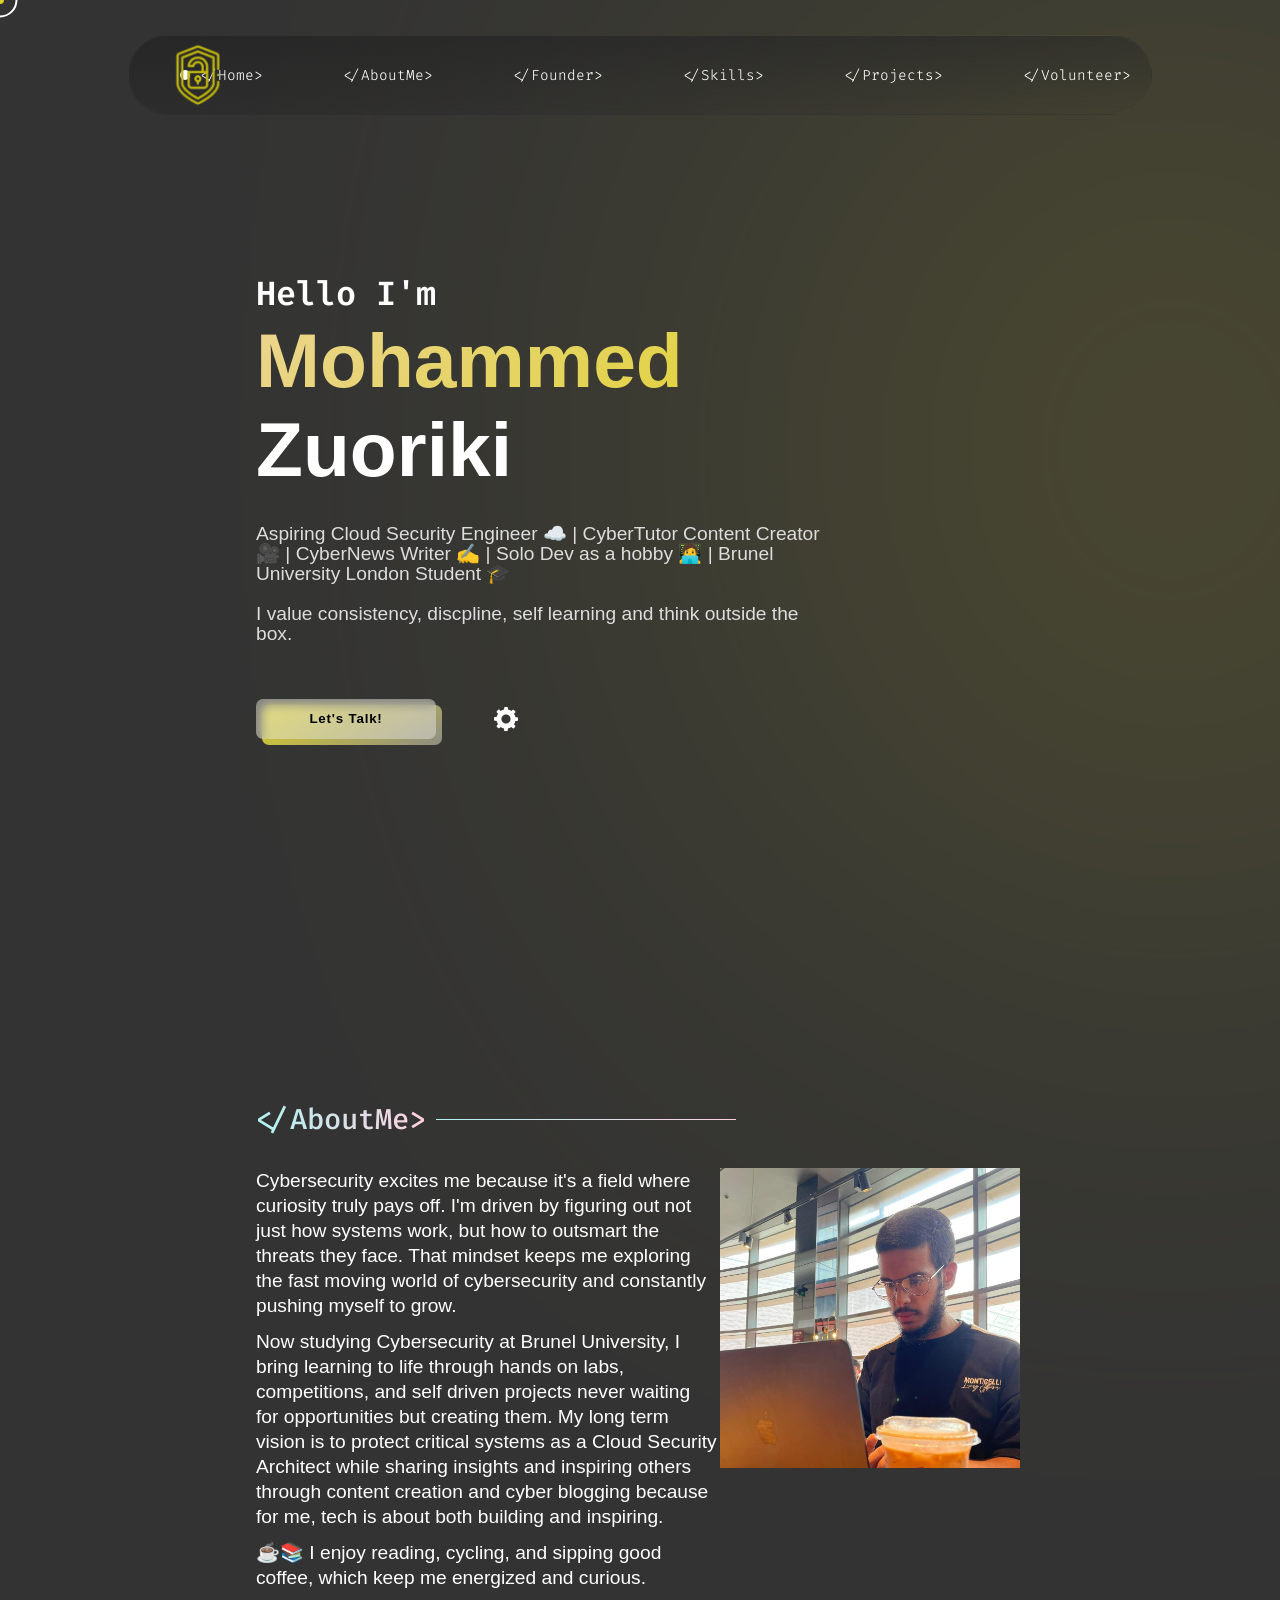
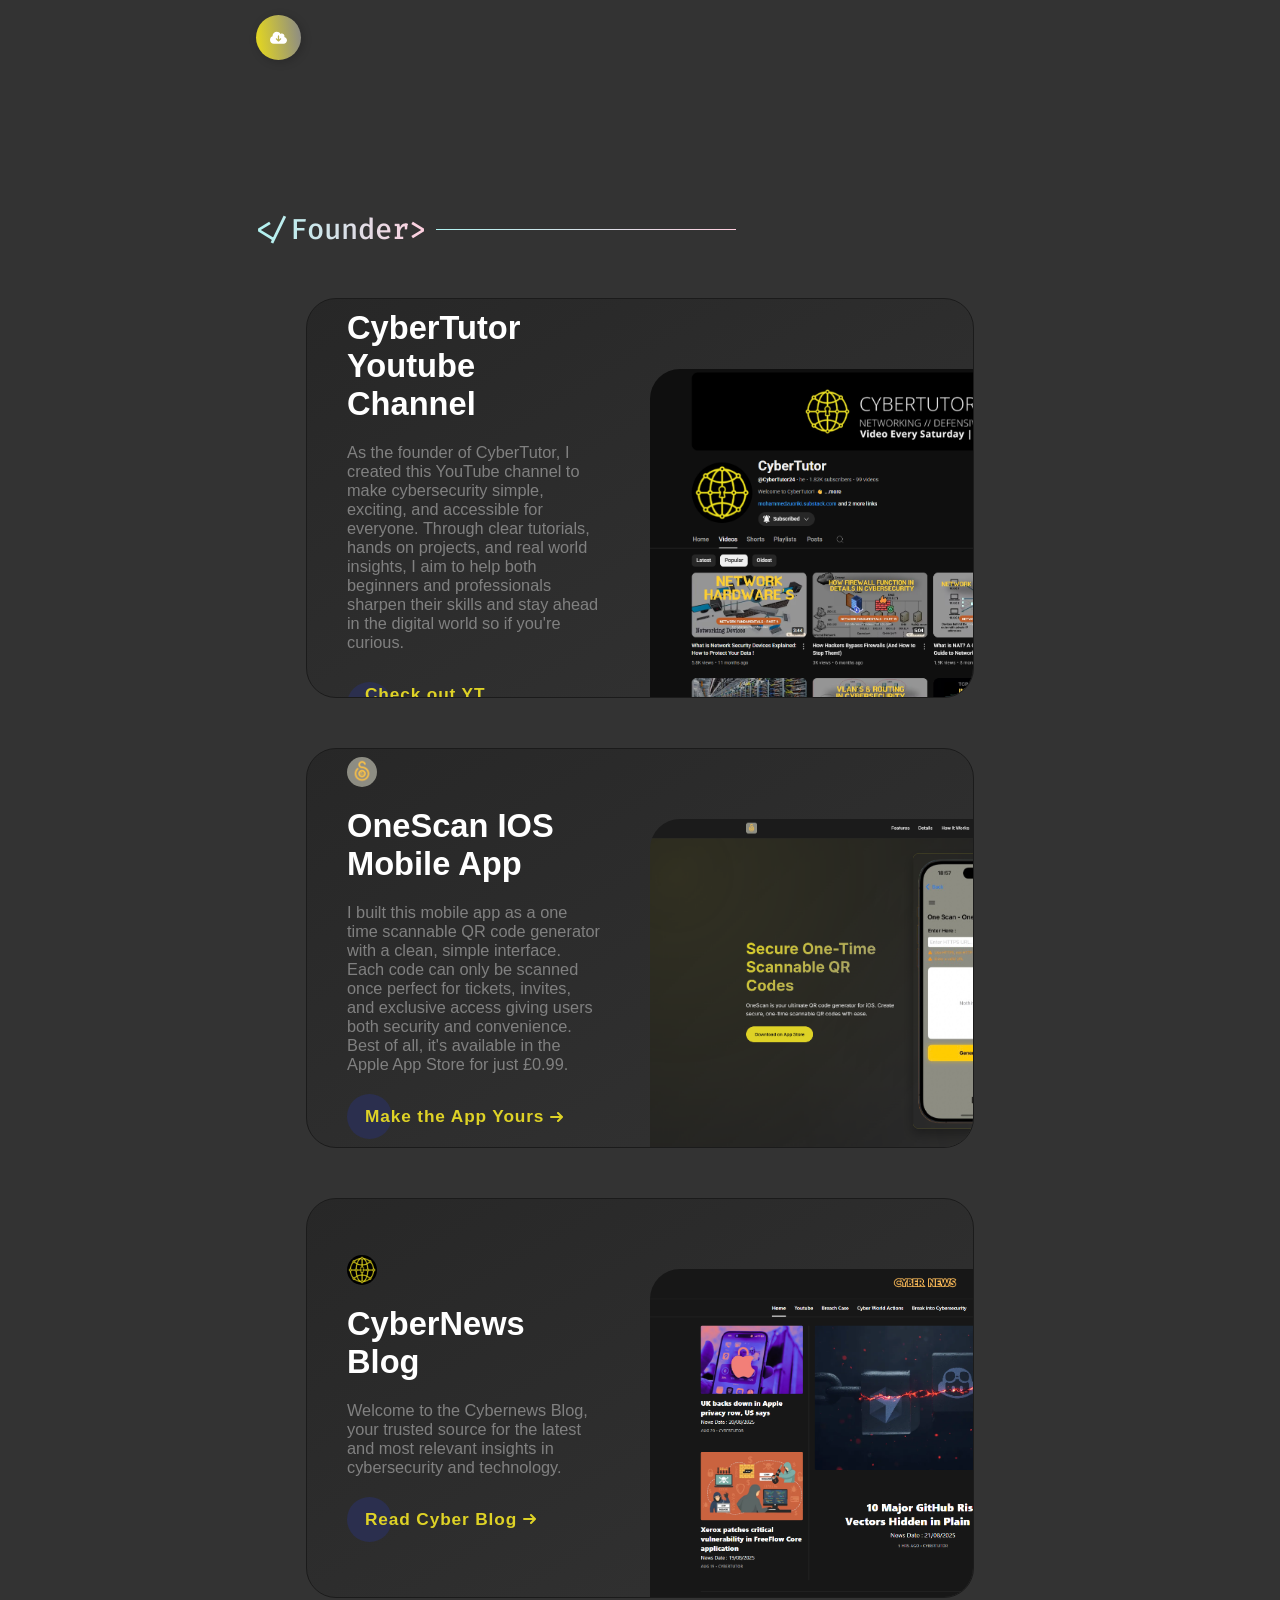
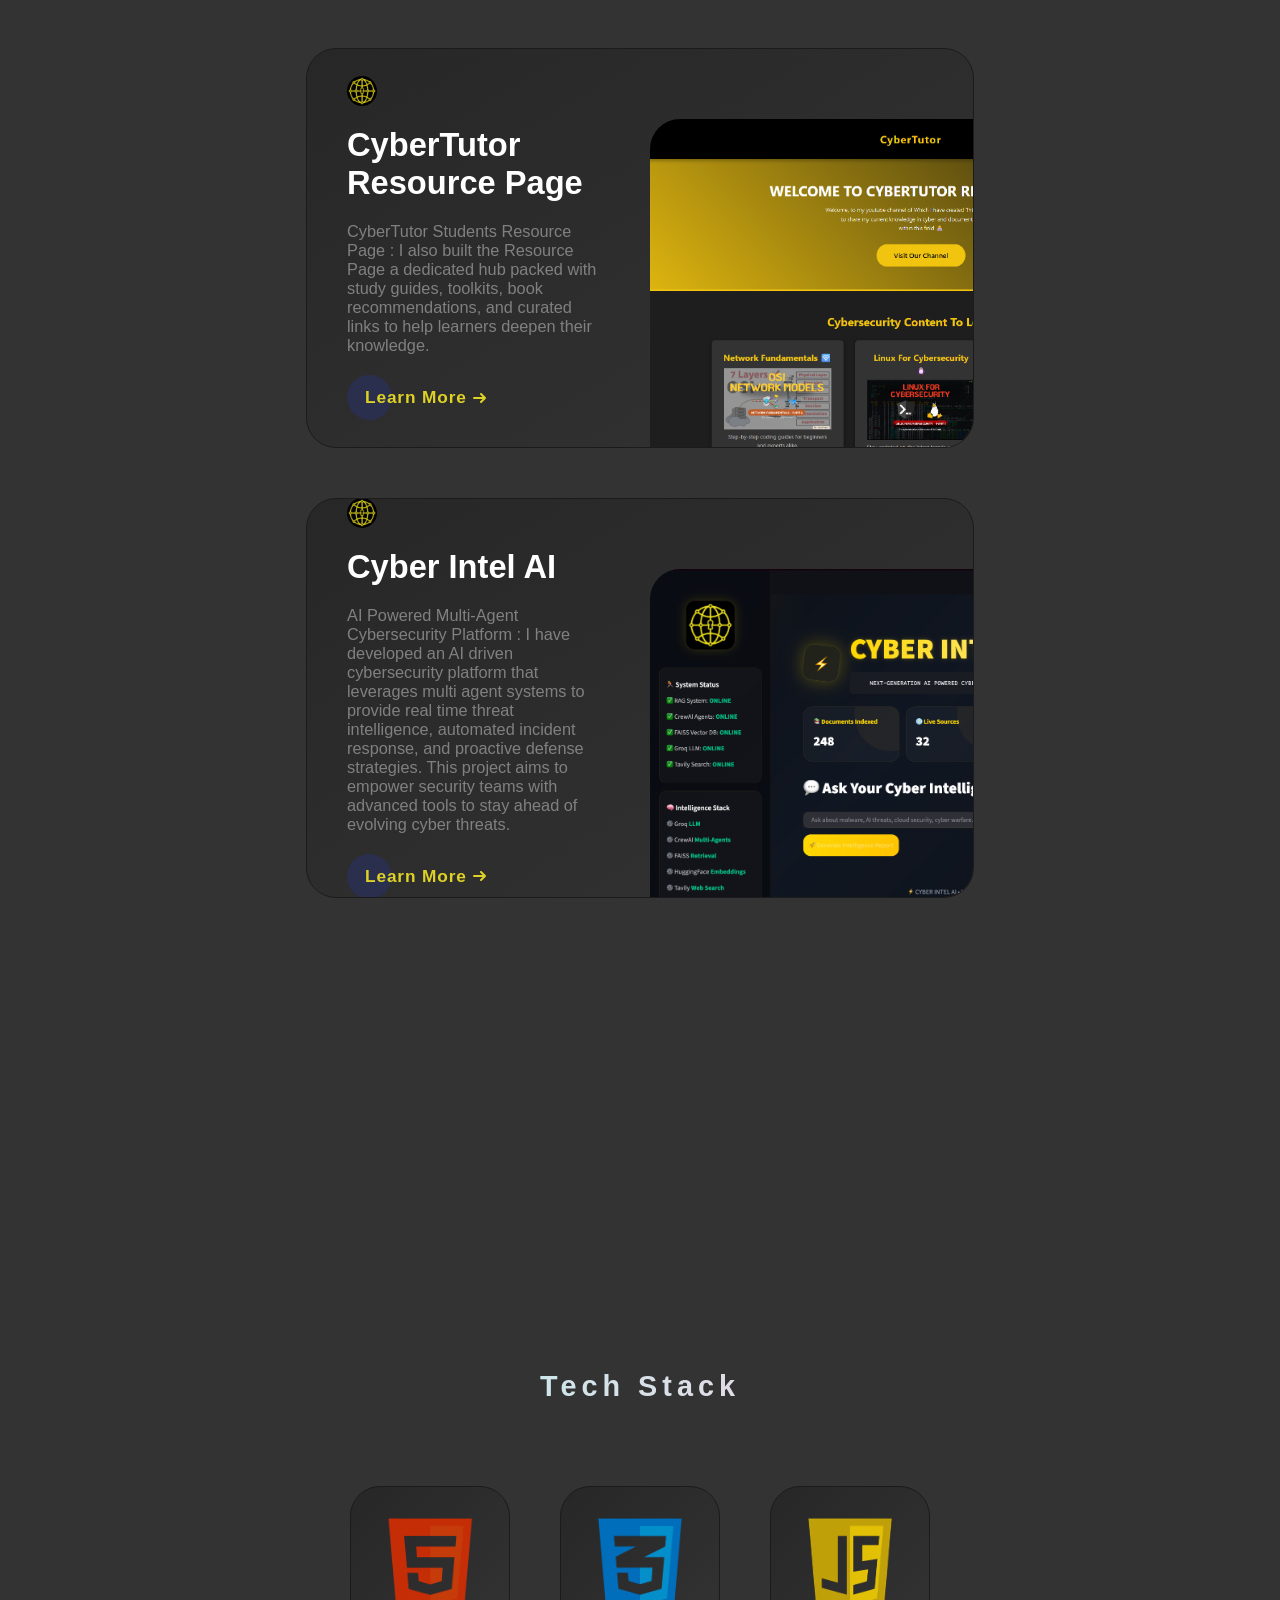
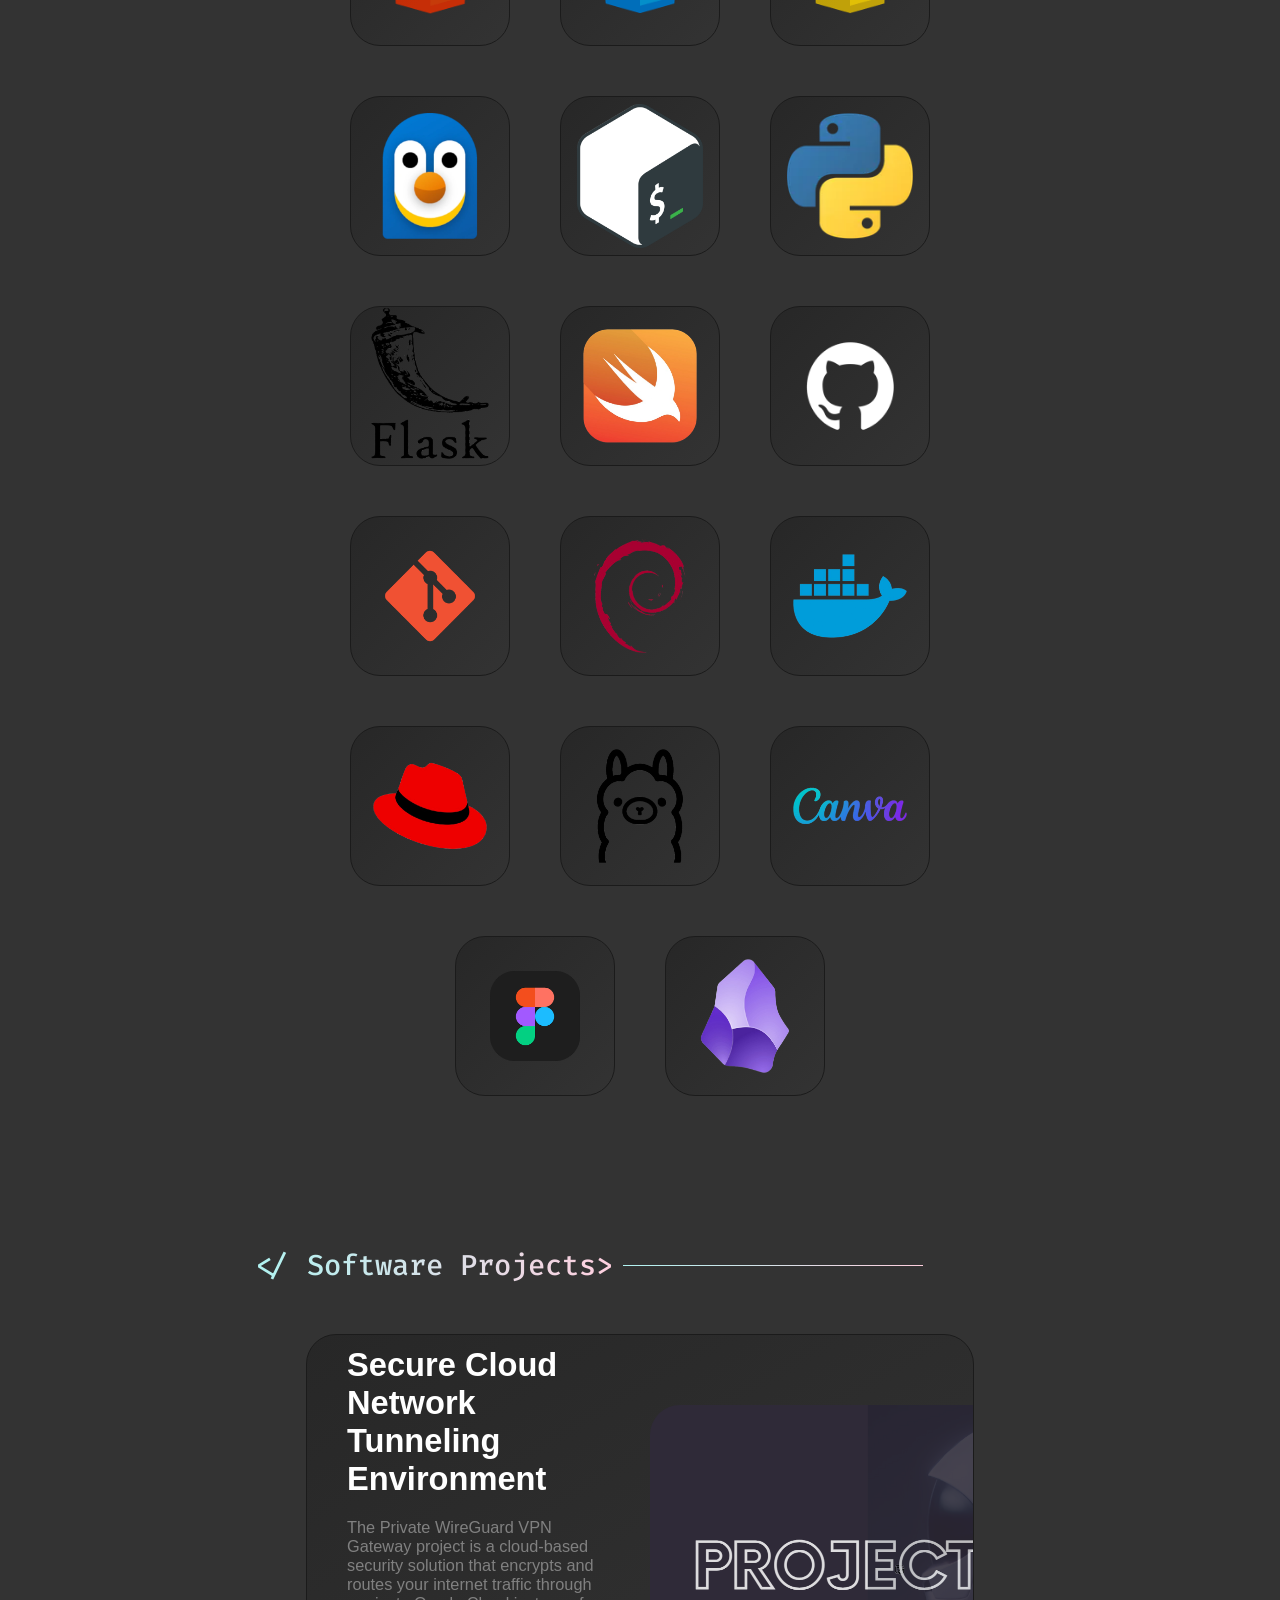
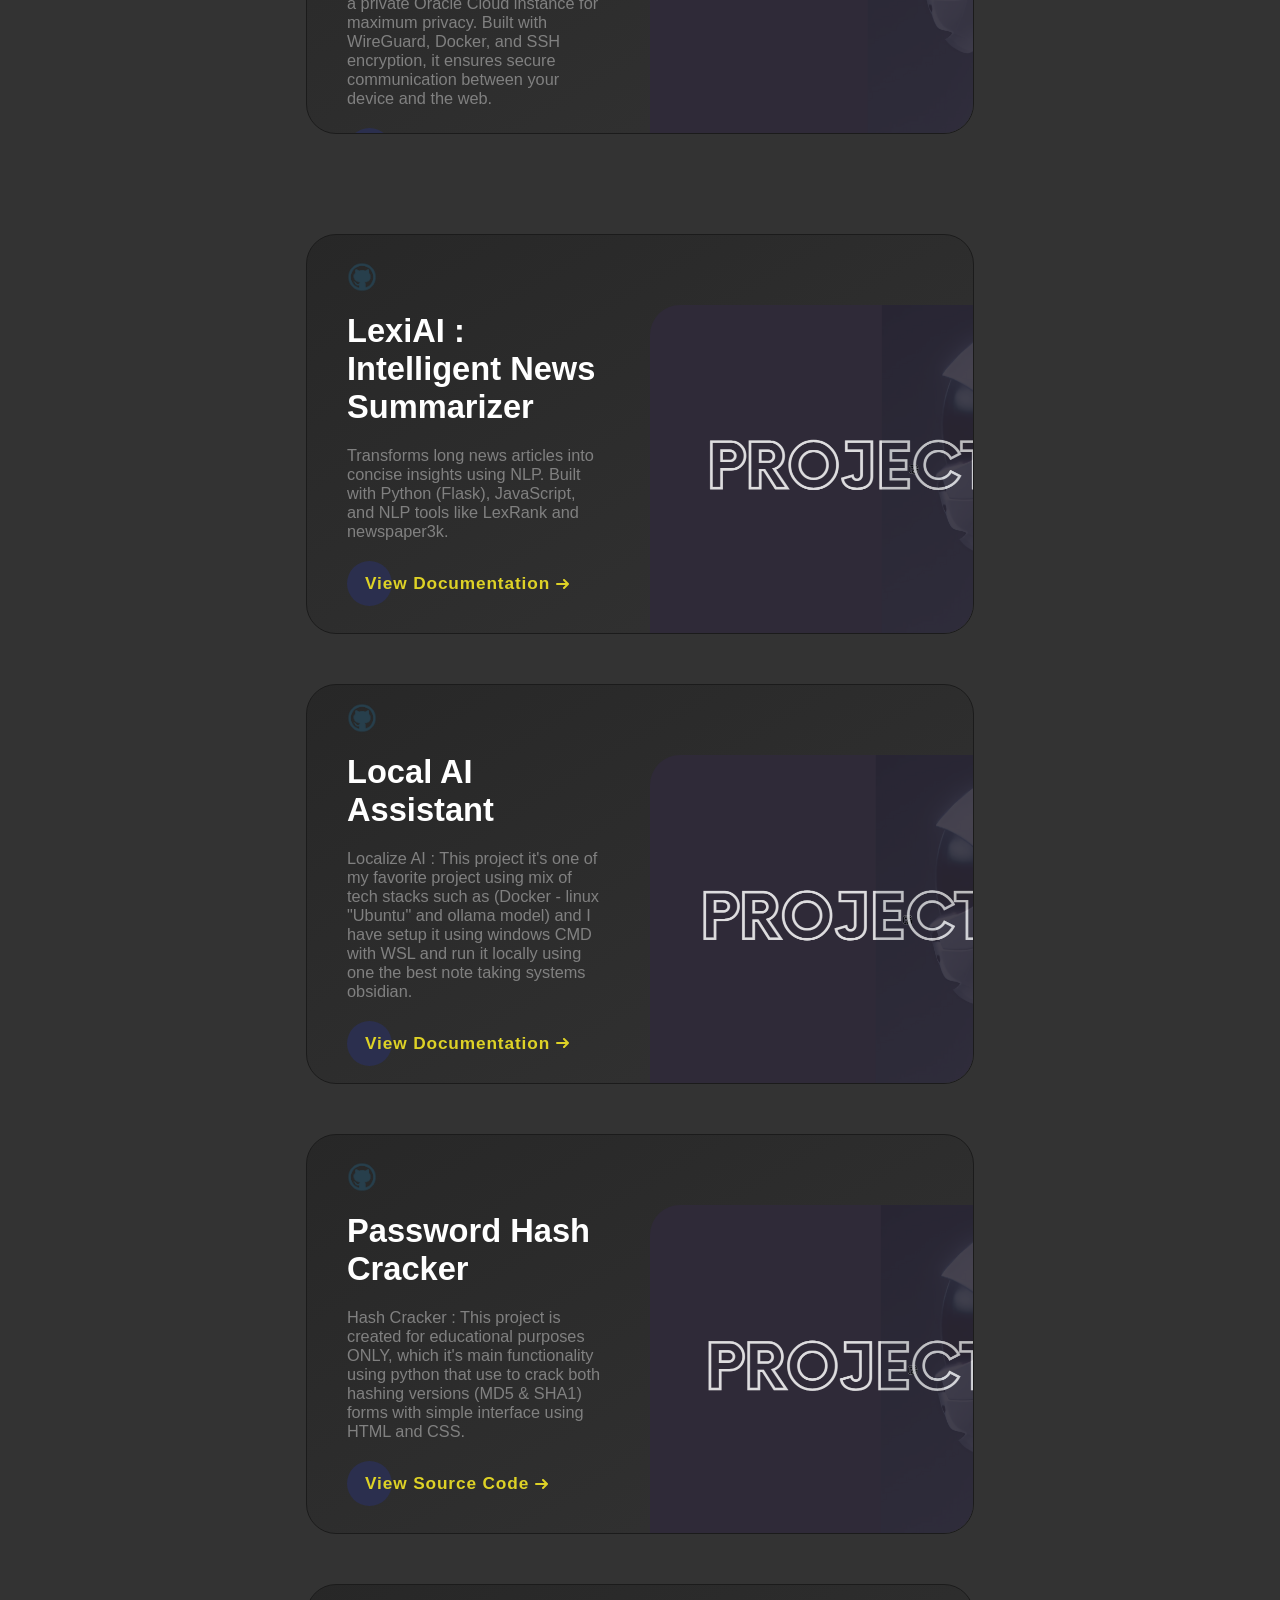
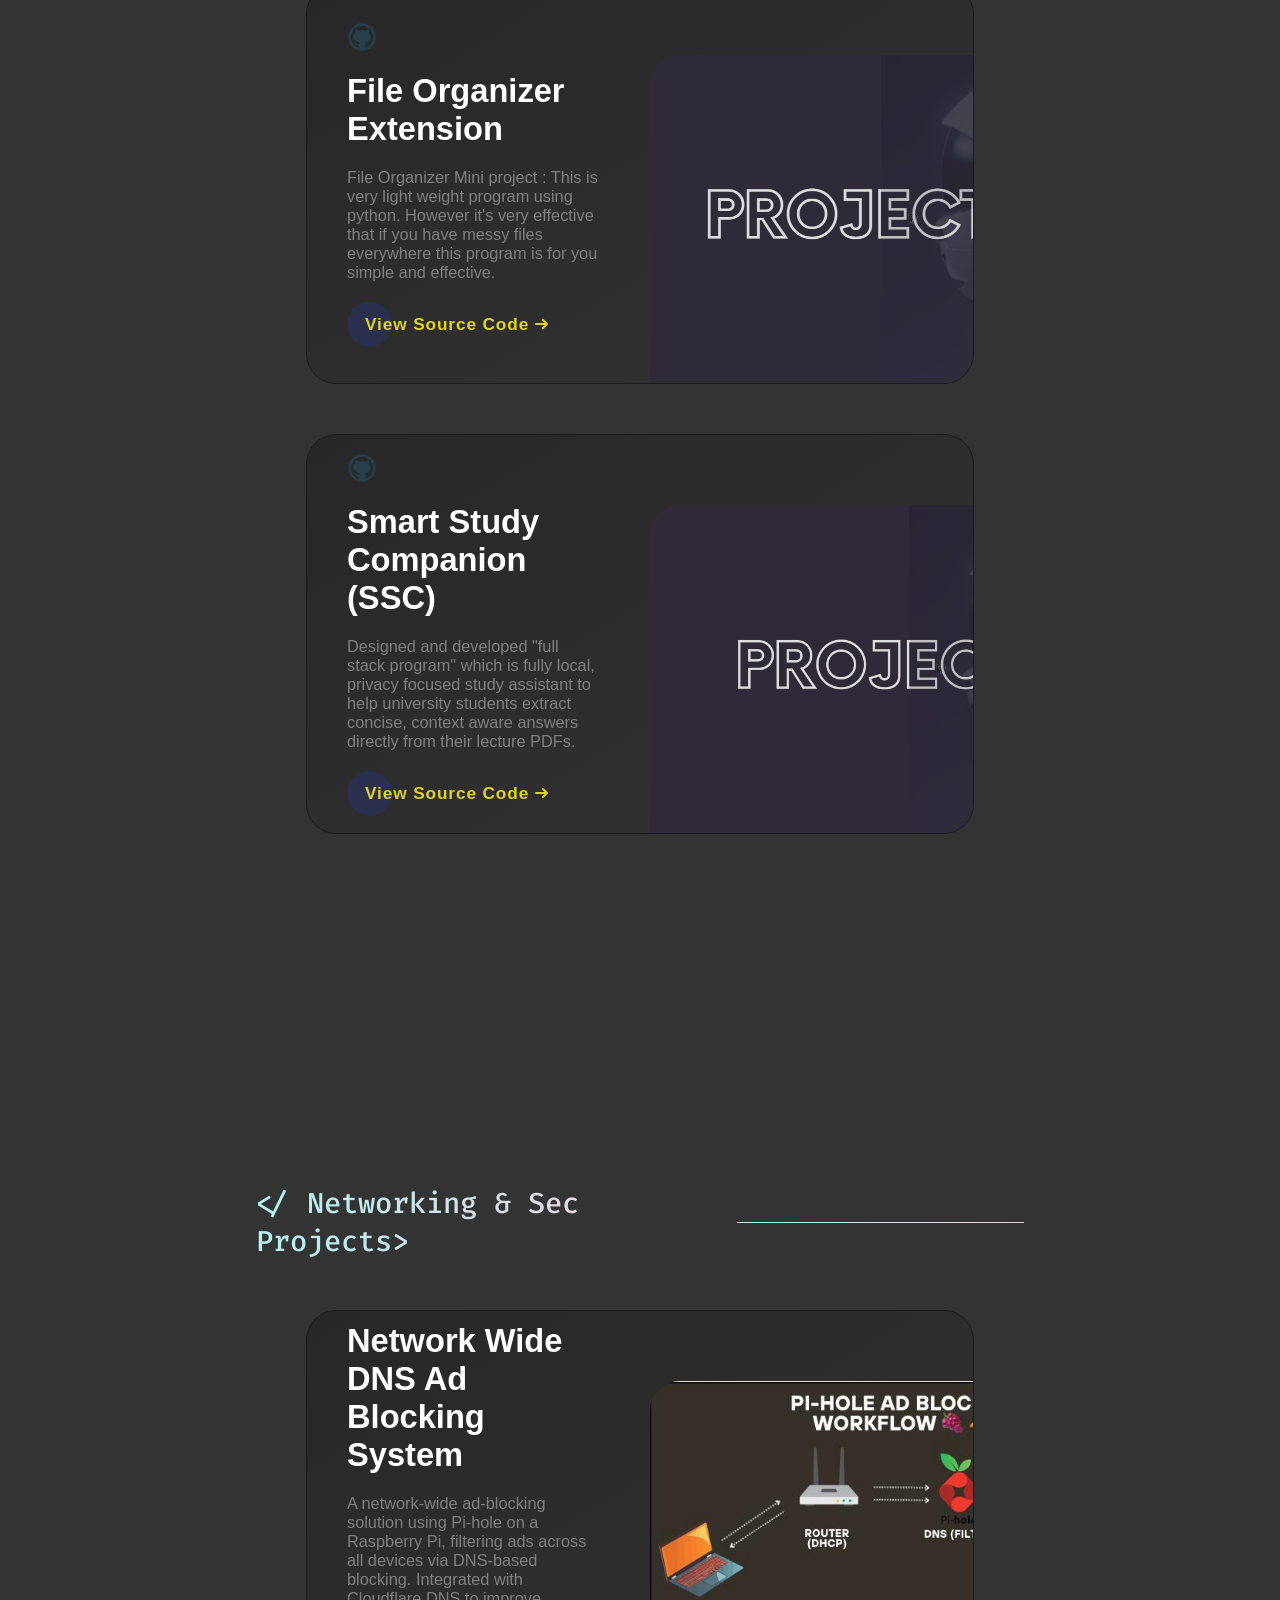
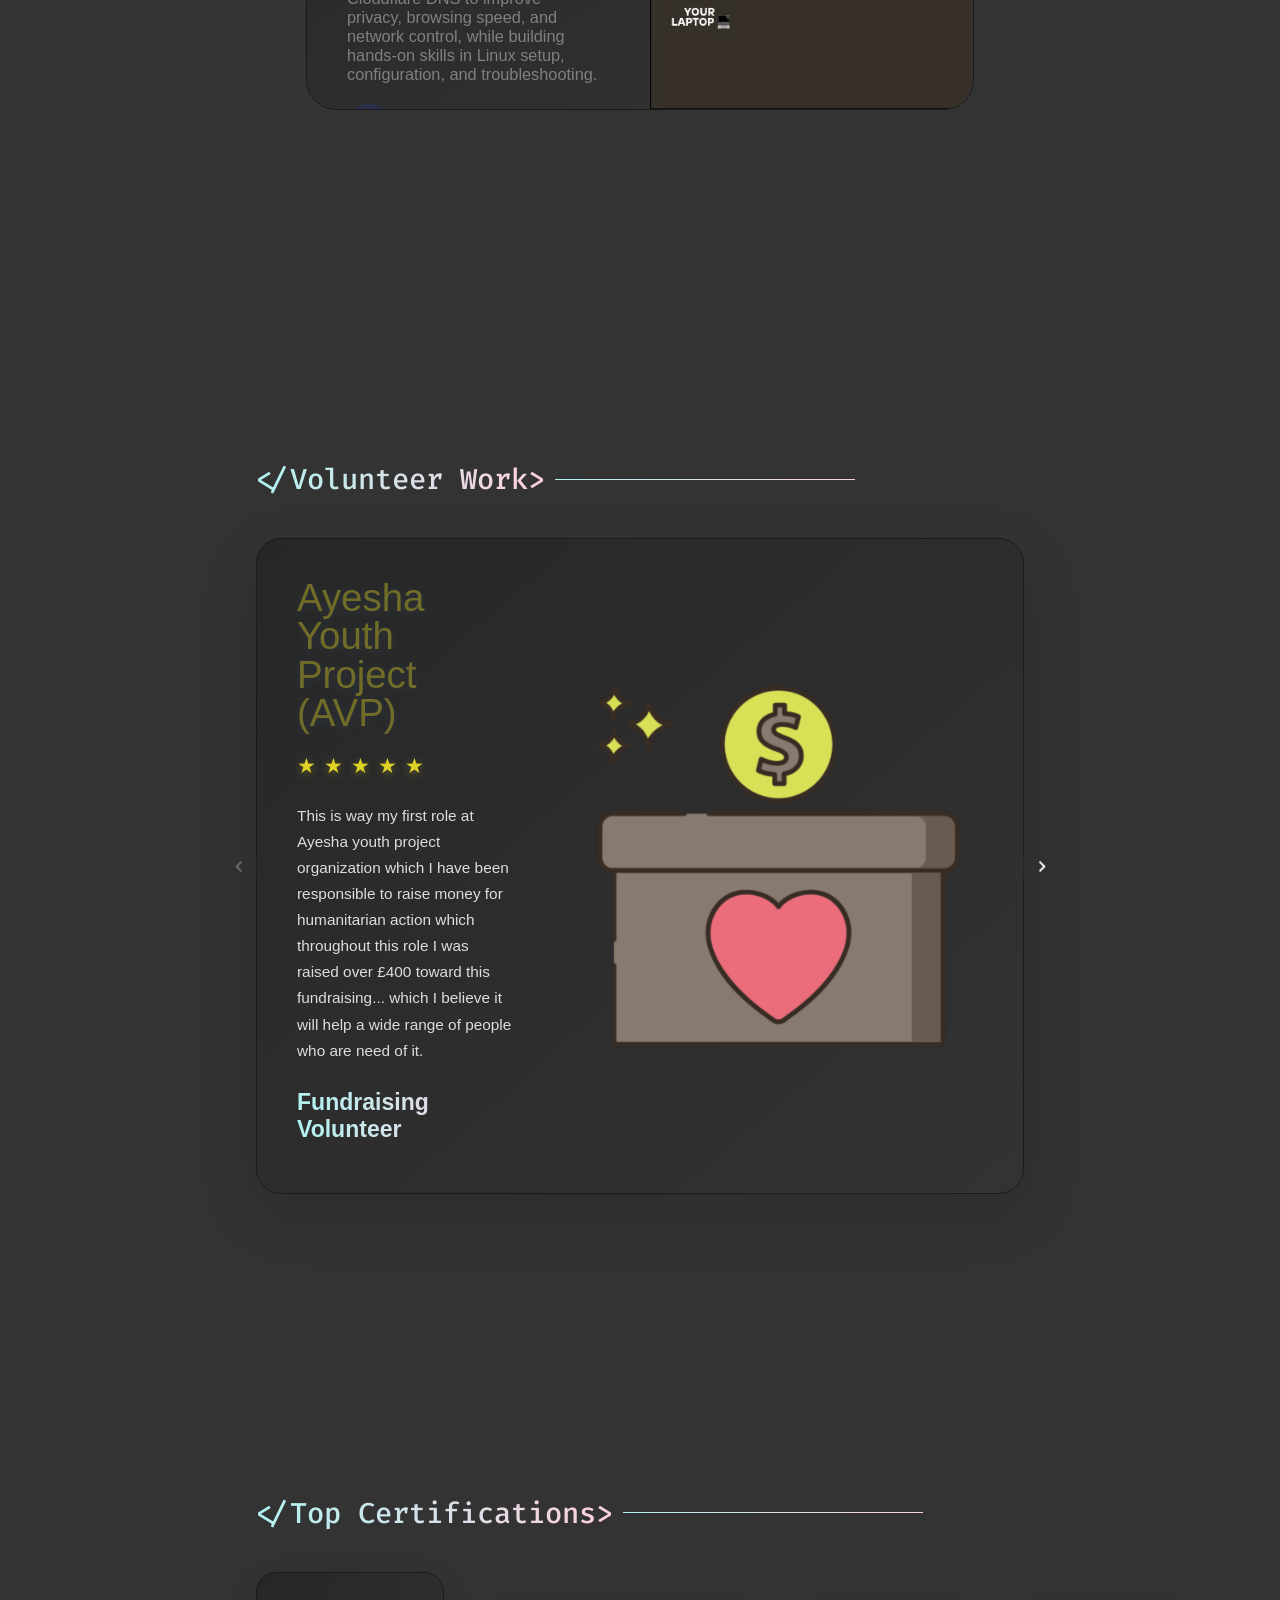
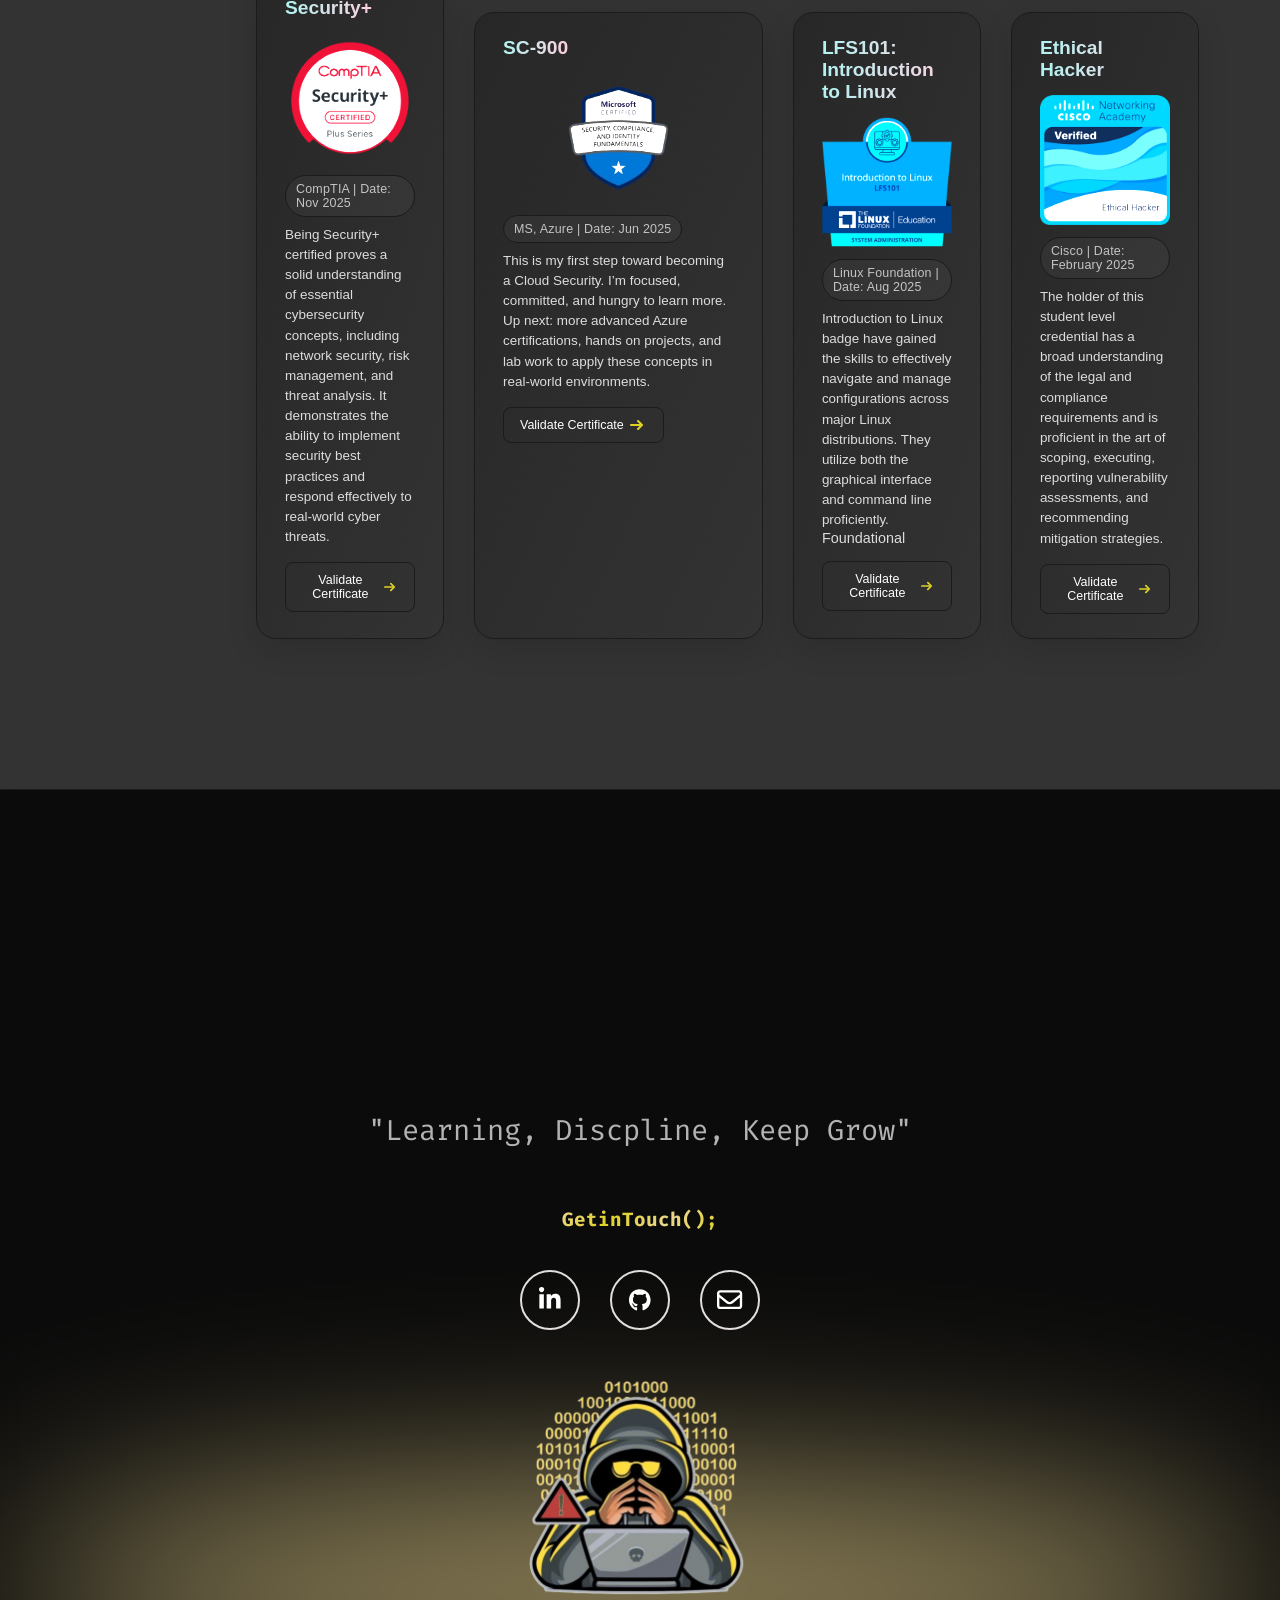
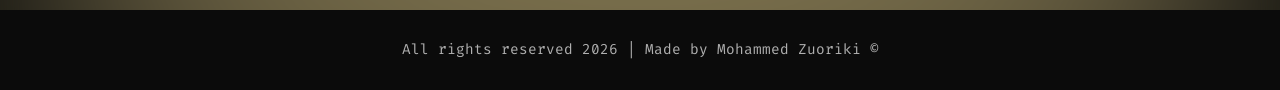
==== index.html @ f4ef4b6b "Update index.html" ====
<!DOCTYPE html>
<html lang="en">

<head>
  <!-- don't forget to remove this >>>>(google tag manager) script, if you are using this page/code -->
  <!-- don't forget to remove this >>>>(google tag manager) script, if you are using this page/code -->
  <!-- don't forget to remove this >>>>(google tag manager) script, if you are using this page/code -->
  <!-- don't forget to remove this >>>>(google tag manager) script, if you are using this page/code -->
  <!-- Google tag (gtag.js) -->
  <script async src="https://www.googletagmanager.com/gtag/js?id=G-YMWDE0VTD3"></script>
  <script>
    window.dataLayer = window.dataLayer || [];
    function gtag() {
      dataLayer.push(arguments);
    }
    gtag("js", new Date());

    gtag("config", "G-YMWDE0VTD3");
  </script>

  <script>
    // Tap to expand/collapse cert description on mobile
    (function(){
      try {
        const slider = document.querySelector('.cert-slider');
        if (!slider) return;
        slider.addEventListener('click', function(e){
          const card = e.target.closest('.cert-card');
          if (!card) return;
          if (e.target.classList.contains('cert-image')) {
            // Open modal instead of expanding card
            const modal = document.getElementById('certModalOverlay');
            const modalImg = document.getElementById('certModalImage');
            const modalTitle = document.getElementById('certModalTitle');
            const modalSub = document.getElementById('certModalSub');
            const modalDesc = document.getElementById('certModalDesc');
            
            modalImg.src = e.target.src;
            modalImg.alt = e.target.alt;
            modalTitle.textContent = card.querySelector('.cert-title').textContent;
            modalSub.textContent = card.querySelector('.cert-sub').textContent;
            modalDesc.textContent = card.querySelector('.cert-desc').textContent;
            
            modal.setAttribute('aria-hidden', 'false');
            modal.style.display = 'flex';
            document.body.style.overflow = 'hidden';
          }
        });
      } catch (err) {
        // no-op
      }
    })();
  </script>

  <!-- Certifications Modal (Glass Effect) -->
  <div class="cert-modal-overlay" id="certModalOverlay" role="dialog" aria-modal="true" aria-hidden="true">
    <div class="cert-modal" aria-labelledby="certModalTitle" aria-describedby="certModalDesc">
      <button class="cert-modal-close" id="certModalClose" aria-label="Close">×</button>
      <div class="cert-modal-body">
        <img id="certModalImage" class="cert-modal-image" alt="Expanded certificate image" />
        <div class="cert-modal-content">
          <div id="certModalTitle" class="cert-modal-title">Certification Title</div>
          <div id="certModalSub" class="cert-modal-sub">Vendor | Date</div>
          <div id="certModalDesc" class="cert-modal-desc">Short description...</div>
        </div>
      </div>
    </div>
  </div>

  <script>
    // Modal close functionality
    (function(){
      try {
        const modal = document.getElementById('certModalOverlay');
        const closeBtn = document.getElementById('certModalClose');
        
        function closeModal() {
          modal.setAttribute('aria-hidden', 'true');
          modal.style.display = 'none';
          document.body.style.overflow = 'auto';
        }
        
        closeBtn.addEventListener('click', closeModal);
        modal.addEventListener('click', function(e) {
          if (e.target === modal) closeModal();
        });
        
        document.addEventListener('keydown', function(e) {
          if (e.key === 'Escape' && modal.style.display === 'flex') {
            closeModal();
          }
        });
      } catch (err) {
        // no-op
      }
    })();
  </script>


  <!-- don't forget to remove this >>(google site verification meta tag) tag, if you are using this page/code -->
  <!-- don't forget to remove this >>(google site verification meta tag) tag, if you are using this page/code -->
  <!-- don't forget to remove this >>(google site verification meta tag) tag, if you are using this page/code -->
  <!-- don't forget to remove this >>(google site verification meta tag) tag, if you are using this page/code -->
  <meta name="google-site-verification" content="zMNl24ruDnyqiliYwKNU_r09OkPCDKz0kMBtF9nqiCc" />
  <!-- don't forget to remove this >>(google site verification meta tag) tag, if you are using this page/code -->
  <!-- don't forget to remove this >>(google site verification meta tag) tag, if you are using this page/code -->
  <!-- don't forget to remove this >>(google site verification meta tag) tag, if you are using this page/code -->

  <meta charset="UTF-8" />
  <meta http-equiv="X-UA-Compatible" content="IE=edge" />
  <meta name="viewport" content="width=device-width, initial-scale=1.0" />
  <meta name="robots" content="index, follow" />
  <meta name="theme-color" content="#000" />
  <meta name="description"
    content="Portfolio, Visit and know about me & my projects/designs. I value simple content structure, clean design patterns, and thoughtful interactions." />
  <meta name="keywords"
    content="vinod jangid,vinod jangid portfolio,Vinod Jangid Portfolio,vinodjangid,vinod jangid site,Vinod Jangid Site,vinod jangid me,vinod jangid web,vinod jangid github,vinodjangid site,vinodjangid uiverse,uiverse,vinod jangid uiverse,vinod jangid frontend developer,frontend developer,vinod jangid jaipur,vinod jaipur" />
  <meta name="author" content="Vinod Jangid" />
  <meta property="og:image" content="https://www.vinodjangid.site/src/png/Preview-card-min.png" />
  <meta property="og:title" content="Portfolio" />
  <meta property="og:description"
    content="Hi! My name is Vinod. I'm a web developer and digital visual artist. Visit and know about me & my projects/designs. I value simple content structure, clean design patterns, and thoughtful interactions." />

  <meta property="og:url" content="https://vinodjangid.site" />
  <meta property="og:site_name" content="Vinod Jangid Portfolio" />

  <meta name="twitter:card" content="summary_large_image" />
  <meta name="twitter:site" content="@Vinod_Jangid07" />
  <meta name="twitter:title" content="Portfolio" />
  <meta name="twitter:description"
  content="Hi! My name is Vinod. I'm a web developer and digital visual artist. Visit and know about me & my projects/designs. I value simple content structure, clean design patterns, and thoughtful interactions." />
  <meta name="twitter:image" content="https://www.vinodjangid.site/src/png/Preview-card-min.png" />
  <title>Portfolio</title>
  <link rel="icon" type="image/x-icon" href="src//lgoo.png" />
  <!-- aos cdn -->
  <link rel="stylesheet" href="https://unpkg.com/aos@next/dist/aos.css" />
  <!-- stylesheet -->
  <link rel="stylesheet" href="style.css" />
  <!-- google fonts-->
  <link rel="stylesheet"
    href="https://fonts.googleapis.com/css2?family=Passions+Conflict&family=Orbitron&family=Fira+Code&family=Six+Caps" />
  <style>
    /* Mobile responsive styles for volunteer section */
    @media (max-width: 768px) {
      .volunteer-carousel {
        padding: 0 20px;
        margin: 0 auto;
        max-width: 100%;
      }
      
      .volunteer-nav {
        display: none !important; /* Hide navigation arrows on mobile */
      }
      
      .volunteer-slide {
        flex-direction: column !important;
        text-align: center;
        gap: 20px;
        padding: 20px;
      }
      
      .volunteer-content-left {
        order: 2;
        width: 100% !important;
        padding: 0;
      }
      
      .volunteer-content-right {
        order: 1;
        width: 100% !important;
        display: flex;
        justify-content: center;
      }
      
      .volunteer-content-right img {
        width: 280px !important;
        height: 280px !important;
        max-width: 100%;
        object-fit: cover;
      }
      
      .quote-marks {
        font-size: 18px;
        margin-bottom: 10px;
      }
      
      .volunteer-description {
        font-size: 14px;
        line-height: 1.6;
        margin: 15px 0;
      }
      
      .volunteer-title {
        font-size: 16px;
        margin-top: 15px;
      }
      
      .volunteer-stars {
        margin: 10px 0;
      }
      
      .star {
        font-size: 16px;
      }
      
      /* Add swipe indicators for mobile */
      .volunteer-carousel::before {
        content: "← Swipe to navigate →";
        display: block;
        text-align: center;
        font-size: 12px;
        color: #666;
        margin-bottom: 20px;
        opacity: 0.7;
      }
    }
    
    @media (max-width: 480px) {
      .volunteer-carousel {
        padding: 0 15px;
      }
      
      .volunteer-slide {
        padding: 15px;
      }
      
      .volunteer-content-right img {
        width: 240px !important;
        height: 240px !important;
      }
      
      .quote-marks {
        font-size: 16px;
      }
      
      .volunteer-description {
        font-size: 13px;
      }
      
      .volunteer-title {
        font-size: 15px;
      }
    }
  </style>
</head>

<body class="body">
  <audio loop="" id="audioPlayer" style="display: none">
    <source src="src/mp3/preloader.mp3" type="audio/mp3" />
  </audio>
  <div id="preloader"></div>
  <noscript>Allow Javascript</noscript>

  <header>
    <div class="cursor-inner" id="cursor-inner"></div>
    <div class="cursor-outer" id="cursor-outer"></div>

    <div class="navbar" id="navbar">
      <div class="hey">Hey!</div>
      <div class="logo" tabindex="0" aria-label="vinod jangid logo">
        <div class="logo-top">
          <img src="src/webp/mini logo.png" alt="animation-head" id="nav-avatar"/>
        </div>
      </div>
      <div class="navbar-tabs" id="navbar-tabs">
        <ul class="navbar-tabs-ul">
          <li class="home activeThistab" class="navbar-tabs-li" data-aos="fade-down" data-aos-delay="100">
            <a href="#home" tabindex="0" aria-label="Home menu button">
              &#60;/Home&#62;
            </a>
          </li>

          <li class="about" class="navbar-tabs-li" data-aos="fade-down" data-aos-delay="300">
            <a href="#about" aria-label="about menu button">
              &#60;/AboutMe&#62;
            </a>
          </li>

          <li class="founder" class="navbar-tabs-li" data-aos="fade-down" data-aos-delay="500">
            <a href="#founder" aria-label="founder menu button">
              &#60;/Founder&#62;
            </a>
          </li>

          <li class="skills" class="navbar-tabs-li" data-aos="fade-down" data-aos-delay="500">
            <a href="#skills" aria-label="skills menu button">
              &#60;/Skills&#62;
            </a>
          </li>

          <li class="projects" class="navbar-tabs-li" data-aos="fade-down" data-aos-delay="700">
            <a href="#projects" aria-label="projects menu button">
              &#60;/Projects&#62;
            </a>
          </li>

          <li class="Volunteer" class="navbar-tabs-li" data-aos="fade-down" data-aos-delay="700">
            <a href="#Volunteer" aria-label="Volunteer menu button">
              &#60;/Volunteer&#62;
            </a>
          </li>

        </ul>
      </div>
      <!-- navbar tabs ends -->
    </div>
  </header>
  <!-- header ends here -->

  <main>
    <!-- hamburger -->
    <div class="hamburger" id="hamburger" data-aos="fade">
      <div class="hamburgerbase">
        <button id="hamburger-button" onclick="hamburgerMenu()" tabindex="0" aria-label="Menu Button">
          <span class="burger-bar" id="burger-bar1"></span>
          <span class="burger-bar" id="burger-bar2"></span>
          <span class="burger-bar" id="burger-bar3"></span>
        </button>
      </div>
    </div>
    <!-- hamburger -->
    <div class="mobiletogglemenu" id="mobiletogglemenu">
      <ul class="mobile-navbar-tabs-ul" id="mobile-ul">
        <li id="home-mobile-tab" class="mobile-navbar-tabs-li home activeThismobiletab" onclick="hidemenubyli()">
          <a href="#home" tabindex="0" aria-label="Home menu button">
            &#60;/Home&#62;
          </a>
        </li>

        <li id="aboutme-mobile-tab" class="mobile-navbar-tabs-li about" onclick="hidemenubyli()">
          <a href="#about" tabindex="0" aria-label="about menu button">
            &#60;/AboutMe&#62;
          </a>
        </li>
        <li id="founder-mobile-tab" class="mobile-navbar-tabs-li skills" onclick="hidemenubyli()">
          <a href="#founder" tabindex="0" aria-label="founder menu button">
            &#60;/Founder&#62;
          </a>
        </li>
        <li id="skills-mobile-tab" class="mobile-navbar-tabs-li skills" onclick="hidemenubyli()">
          <a href="#skills" tabindex="0" aria-label="skills menu button">
            &#60;/Skills&#62;
          </a>
        </li>
        <li id="projects-mobile-tab" class="mobile-navbar-tabs-li projects" onclick="hidemenubyli()">
          <a href="#projects" tabindex="0" aria-label="projects menu button">
            &#60;/Projects&#62;
          </a>
        </li>

        <li id="Volunteer-mobile-tab" class="mobile-navbar-tabs-li Volunteer" onclick="hidemenubyli()">
          <a href="#Volunteer" tabindex="0" aria-label="Volunteer menu button">
            &#60;/Volunteer&#62;
          </a>
        </li>

      </ul>
    </div>
    <!-- mobile toggle menu ends -->

    <section class="landing-page-container" id="home">
      <div class="blob"></div>

      <div class="text-content">
        <article id="hello-friend" data-aos="fade-up" data-aos-delay="0">
          <p class="jello">H</p>
          <p class="jello">e</p>
          <p class="jello">l</p>
          <p class="jello">l</p>
          <p class="jello">o</p>
          &nbsp;
          <p class="jello">I</p>
          <p class="jello">'</p>
          <p class="jello">m</p>
        </article>
        <article id="name" data-aos="fade-up" data-aos-delay="200">
          <p class="jello">M</p>
          <p class="jello">o</p>
          <p class="jello">h</p>
          <p class="jello">a</p>
          <p class="jello">m</p>
          <p class="jello">m</p>
          <p class="jello">e</p>
          <p class="jello">d</p>
          &nbsp; 

        </article>

        <article id="work" data-aos="fade-up" data-aos-delay="400">

          <div>
            <p class="jello">Z</p>
            <p class="jello">u</p>
            <p class="jello">o</p>
            <p class="jello">r</p>
            <p class="jello">i</p>
            <p class="jello">k</p>
            <p class="jello">i</p>
          </div>
          
        </article>
        <p id="info-para" data-aos="fade-up" data-aos-delay="600">
          Aspiring Cloud Security Engineer ☁️ | CyberTutor Content Creator 🎥 | CyberNews Writer ✍️ | Solo Dev as a hobby 🧑‍💻 | Brunel University London Student 🎓 <br />
          <br />
          I value consistency, discpline, self learning and think outside the box.
        </p>
        <div class="contact-btn-div" data-aos="fade-up" data-aos-delay="800">
          <a href="https://www.linkedin.com/in/mohammed-zuoriki-856133250/" tabindex="-1">
            <button class="letsTalkBtn">
              <p class="letsTalkBtn-text">Let's Talk!</p>
              <span class="letsTalkBtn-BG"></span>
            </button></a>
          <div class="setting-container" id="setting-container">
            <input type="checkbox" id="switchforsetting" onclick="settingtoggle()" />

            <label for="switchforsetting" class="needtobeinvert" id="labelforsetting" tabindex="0"
              aria-label="settings for sound and appearance"></label>

              
                <input type="checkbox" id="switchforvisualmode" onclick="visualmode()" />
                <label for="switchforvisualmode" id="labelforvisualmode" tabindex="0"
                  aria-label="switch appearance"></label>
              </div>

            <div class="soundtogglebuttoncontainer" id="soundtogglebuttoncontainer">
              <input type="checkbox" id="switchforsound" onclick="playpause()" />
              <label for="switchforsound" id="labelforsound" tabindex="0" aria-label="switch sound"
                class="needtobeinvert"></label>
            </div>
          </div>
          <!-- setting div ends -->
        </div>
        <!-- contact-btn-div -->
      </div>
     
    </section>
    <!-- landing page ends here -->
    <section class="about-section-container" id="about" data-aos="fade-up">
      <div class="about-section">
        <div class="section-heading">
          <h2 class="section-heading-article" tabindex="0" aria-label="About me heading">
            &#60;/AboutMe&#62;
          </h2>
          <p class="sectionHeadingP"></p>
        </div>

        <div class="info-dp-section">
          <div class="about-info light-text-black">
            <p tabindex="0">
              Cybersecurity excites me because it's a field where curiosity truly pays off. I'm driven by figuring out not just how systems work, but how to outsmart the threats they face. That mindset keeps me exploring the fast moving world of cybersecurity and constantly pushing myself to grow.
            </p>
            <br />
            <p tabindex="0">
              Now studying Cybersecurity at Brunel University, I bring learning to life through hands on labs, competitions, and self driven projects never waiting for opportunities but creating them. My long term vision is to protect critical systems as a Cloud Security Architect while sharing insights and inspiring others through content creation and cyber blogging because for me, tech is about both building and inspiring.
            </p>
            <br />
            <p tabindex="0">
              ☕📚 I enjoy reading, cycling, and sipping good coffee, which keep me energized and curious.
            </p>
             <!-- Resume button -->
      <button class="resume-btn" id="resume-btn">
        
        <div class="sign">
          <svg viewBox="0 0 640 512">
            <path
              d="M144 480C64.5 480 0 415.5 0 336c0-62.8 40.2-116.2 96.2-135.9c-.1-2.7-.2-5.4-.2-8.1c0-88.4 71.6-160 160-160c59.3 0 111 32.2 138.7 80.2C409.9 102 428.3 96 448 96c53 0 96 43 96 96c0 12.2-2.3 23.8-6.4 34.6C596 238.4 640 290.1 640 352c0 70.7-57.3 128-128 128H144zm79-167l80 80c9.4 9.4 24.6 9.4 33.9 0l80-80c9.4-9.4 9.4-24.6 0-33.9s-24.6-9.4-33.9 0l-39 39V184c0-13.3-10.7-24-24-24s-24 10.7-24 24V318.1l-39-39c-9.4-9.4-24.6-9.4-33.9 0s-9.4 24.6 0 33.9z" />
          </svg>
        </div>
        
        
        <a href="https://drive.google.com/drive/folders/13ehVGynW4YQTyu_35EM3OZGL2EIQQljh"><div class="text">Resume</div></a>  
      </button>
          </div>

          <div class="dp" data-aos="fade-up">
            <img src="src/me3.jpeg"alt="Vinod Jangid" width="300" height="300" />
          </div>
        </div>
      </div>
    </section>

    <!-- about section ends  -->

    <section class="projects-section-container" id="founder">
      <div class="projects-section-div">
        <div class="section-heading" data-aos="fade-up">
          <h2 class="section-heading-article" tabindex="0" aria-label="My projects starts from here">
            &#60;/Founder&#62;
          </h2>
          <p class="sectionHeadingP"></p>
        </div>
        <div class="project-boxes-div">
          <div data-aos="fade-up" class="project-box-wrapper">
            <div class="project-box project-box2" id="project-box2">
              <div class="info-div">
                <img src="src/lgoo.png" alt="atomic asher website favicon" class="faviconforProject" />
                <article class="ProjectHeading">CyberTutor Youtube Channel</article>
                <p class="ProjectDescription">
                  As the founder of CyberTutor, I created this YouTube channel to make cybersecurity simple, exciting, and accessible for everyone. Through clear tutorials, hands on projects, and real world insights, I aim to help both beginners and professionals sharpen their skills and stay ahead in the digital world so if you're curious.
                </p>
                <div class="project-buttons">
                  <a href="https://www.youtube.com/@CyberTutor24" target="_blank" class="cta"
                    aria-label="Visit atomicasher Live">
                    <span>Check out YT Channel </span>
                    <svg viewBox="0 0 13 10" height="10px" width="15px">
                      <path d="M1,5 L11,5"></path>
                      <polyline points="8 1 12 5 8 9"></polyline>
                    </svg>
                  </a>
                </div>
              </div>
              <div class="image-div">
                <img src="src/cybertutor img.png" alt="atomicasher website preview image" />
              </div>
            </div>
          </div>
          <!-- ---------------------- -->
          <div data-aos="fade-up" class="project-box-wrapper">
            <div class="project-box project-box2" id="project-box2">
              <div class="info-div">
                <img src="src/onescan logo.jpeg" alt="stopscams website favicon" class="faviconforProject" />
                <article class="ProjectHeading">OneScan IOS Mobile App</article>
                <p class="ProjectDescription">
                  I built this mobile app as a one time scannable QR code generator with a clean, simple interface. Each code can only be scanned once perfect for tickets, invites, and exclusive access giving users both security and convenience. Best of all, it's available in the Apple App Store for just £0.99.
                </p>
                <div class="project-buttons">
                  <a href="https://code-tech77.github.io/OneScan-Website/index.html" target="_blank" class="cta"
                    aria-label="Visit stopscams Live">
                    <span>Make the App Yours</span>
                    <svg viewBox="0 0 13 10" height="10px" width="15px">
                      <path d="M1,5 L11,5"></path>
                      <polyline points="8 1 12 5 8 9"></polyline>
                    </svg>
                  </a>
                </div>
              </div>
              <div class="image-div">
                <img src="src/onescan img2.png" alt="stopscams website preview image" />
              </div>
            </div>
          </div>
          <!-- ---------------------- -->
          <div data-aos="fade-up" class="project-box-wrapper">
            <div class="project-box project-box2" id="project-box2">
              <div class="info-div">
                <img src="src/lgoo.png" alt="notesync website favicon" class="faviconforProject" />
                <article class="ProjectHeading">CyberNews Blog </article>
                <p class="ProjectDescription">
                  Welcome to the Cybernews Blog, your trusted source for the latest and most relevant insights in cybersecurity and technology. 
                </p>
                <div class="project-buttons">
                  
                  <a href="https://mohammedzuoriki.substack.com/" target="_blank" class="cta"
                    aria-label="Visit NoteSync Live">
                    <span>Read Cyber Blog</span>
                    <svg viewBox="0 0 13 10" height="10px" width="15px">
                      <path d="M1,5 L11,5"></path>
                      <polyline points="8 1 12 5 8 9"></polyline>
                    </svg>
                  </a>
                </div>
              </div>
              <div class="image-div">
                <img src="src/cybernews.png" alt="NoteSync website preview image" />
              </div>
            </div>
          </div>
          <!-- ---------------------- -->
          <div data-aos="fade-up" class="project-box-wrapper">
            <div class="project-box project-box2" id="project-box2">
              <div class="info-div">
                <img src="src/lgoo.png" alt="withyourdog website favicon" class="faviconforProject" />
                <article class="ProjectHeading">CyberTutor Resource Page </article>
                <p class="ProjectDescription">
                  CyberTutor Students Resource Page : I also built the Resource Page a dedicated hub packed with study guides, toolkits, book recommendations, and curated links to help learners deepen their knowledge.
                </p>
                <div class="project-buttons">
                  <a href="https://code-tech77.github.io/Portfolio-/cyber.html" target="_blank" class="cta"
                    aria-label="Visit withyourdog Live">
                    <span>Learn More</span>
                    <svg viewBox="0 0 13 10" height="10px" width="15px">
                      <path d="M1,5 L11,5"></path>
                      <polyline points="8 1 12 5 8 9"></polyline>
                    </svg>
                  </a>
                </div>
              </div>
              <div class="image-div">
                <img src="src/cybertutor-resource.png" alt="withyourdog website preview image" />
              </div>
            </div>
          </div>
         
          <!-- ---------------------- -->
          <div data-aos="fade-up" class="project-box-wrapper">
            <div class="project-box project-box2" id="project-box2">
              <div class="info-div">
                <img src="src/lgoo.png" alt="withyourdog website favicon" class="faviconforProject" />
                <article class="ProjectHeading">Cyber Intel AI  </article>
                <p class="ProjectDescription">
                  AI Powered Multi-Agent Cybersecurity Platform : I have developed an AI driven cybersecurity platform that leverages multi agent systems to provide real time threat intelligence, automated incident response, and proactive defense strategies. This project aims to empower security teams with advanced tools to stay ahead of evolving cyber threats.
                </p>
                <div class="project-buttons">
                  <a href="https://youtu.be/dta7HnA9vy4?si=yule-I09bxJ8Nvti" target="_blank" class="cta"
                    aria-label="Visit withyourdog Live">
                    <span>Learn More</span>
                    <svg viewBox="0 0 13 10" height="10px" width="15px">
                      <path d="M1,5 L11,5"></path>
                      <polyline points="8 1 12 5 8 9"></polyline>
                    </svg>
                  </a>
                </div>
              </div>
              <div class="image-div">
                <img src="src/cyberintelAI.png" alt="withyourdog website preview image" />
              </div>
            </div>
          </div>

        </div>
      </div>
    </section>
  </main>
    <section class="skills-section-container" id="skills">
      <div class="skills-section">
        <div class="section-heading" data-aos="fade-up">
          <h2 class="section-heading-article" tabindex="0" aria-label="skills heading">
            &#60;/Skills&#62;
          </h2>
          <p class="sectionHeadingP"></p>
        </div>

        <div class="frontend-dev-section">
          <h3 class="frontend-dev-heading" data-aos="fade-up" tabindex="0"
            aria-label="As a frontend a developer these are the skills i have">
            Tech Stack
          </h3>
          <ul class="tech-stack-wrapper">
            <li class="tech-stack-box" data-aos="fade-up">
              <img src="./src/png/htmllogo.png" alt="Html skill" class="tech-stack-logo" />
              <span class="tooltip">HTML</span>
            </li>

            <li class="tech-stack-box" data-aos="fade-up">
              <img src="./src/png/csslogo.png" alt="css skill" class="tech-stack-logo" />
              <span class="tooltip">CSS</span>
            </li>

            <li class="tech-stack-box" data-aos="fade-up">
              <img src="./src/png/jslogo.png" alt="js skill" class="tech-stack-logo" />
              <span class="tooltip">JS</span>
            </li>

            <li class="tech-stack-box" data-aos="fade-up">
              <img src="./src/png/tailwind.png" alt="tailwind skill" class="tech-stack-logo" />
              <span class="tooltip">WSL</span>
            </li>

            <li class="tech-stack-box" data-aos="fade-up">
              <img src="./src/png/reactlogo.png" alt="react skill" class="tech-stack-logo" />
              <span class="tooltip">Bash Scripting</span>
            </li>

            <li class="tech-stack-box" data-aos="fade-up">
              <img src="./src/png/nextlogo.png" alt="nextjs skill" class="tech-stack-logo" />
              <span class="tooltip">Python</span>
            </li>

            <li class="tech-stack-box" data-aos="fade-up">
              <img src="./src/png/node.png" alt="nodejs skill" class="tech-stack-logo" />
              <span class="tooltip">Flask Framework</span>
            </li>

            <li class="tech-stack-box" data-aos="fade-up">
              <img src="./src/png/astro.png" alt="astro skill" class="tech-stack-logo" />
              <span class="tooltip">Swift</span>
            </li>

            <li class="tech-stack-box" data-aos="fade-up">
              <img src="./src/png/githublogo.png" alt="github skill" class="tech-stack-logo needtobeinvert" />
              <span class="tooltip">GITHUB</span>
            </li>

            <li class="tech-stack-box" data-aos="fade-up">
              <img src="./src/png/gitlogo.png" alt="git skill" class="tech-stack-logo" />
              <span class="tooltip">GIT</span>
            </li>

            <li class="tech-stack-box" data-aos="fade-up">
              <img src="./src/png/tinacms.png" alt="tinacms skill" class="tech-stack-logo" />
              <span class="tooltip">Debian Linux</span>
            </li>

            <li class="tech-stack-box" data-aos="fade-up">
              <img src="./src/png/contentfulcms.png" alt="contentful skill" class="tech-stack-logo" />
              <span class="tooltip">Docker</span>
            </li>


            <li class="tech-stack-box" data-aos="fade-up">
              <img src="./src/png/clogo.png" alt="c language skill" class="tech-stack-logo" />
              <span class="tooltip">RHEL</span>
            </li>

            <li class="tech-stack-box" data-aos="fade-up">
              <img src="./src/png/cpplogo.png" alt="c++ language skill" class="tech-stack-logo" />
              <span class="tooltip">Ollama LLM<span>
            </li>

            <li class="tech-stack-box" data-aos="fade-up">
              <img src="./src/png/pslogo.png" alt="photoshop skill" class="tech-stack-logo" />
              <span class="tooltip">Canva</span>
            </li>

            <li class="tech-stack-box" data-aos="fade-up">
              <img src="./src/png/figmalogo.png" alt="figma skill" class="tech-stack-logo" />
              <span class="tooltip">FIGMA</span>
            </li>

            <li class="tech-stack-box" data-aos="fade-up">
              <img src="./src/png/ailogo.png" alt="adobe illustrator skill" class="tech-stack-logo" />
              <span class="tooltip">Obsidian</span>
            </li>
          </ul>
        </div>
      </div>
    </section>
    <!-- project section ends -->

    <section class="projects-section-container" id="projects">
      <div class="projects-section-div">
        <div class="section-heading" data-aos="fade-up">
          <h2 class="section-heading-article" tabindex="0" aria-label="My projects starts from here">
            &#60;/ Software Projects&#62;
          </h2>
          <p class="sectionHeadingP"></p>
                </div>
        <div class="project-boxes-div">
          <div data-aos="fade-up" class="project-box-wrapper">
            <div class="project-box project-box2" id="project-box2">
              <div class="info-div">
                <img src="src/github icon.png" alt="atomic asher website favicon" class="faviconforProject" />
                <article class="ProjectHeading">Secure Cloud Network Tunneling Environment</article>
                <p class="ProjectDescription">
                  The Private WireGuard VPN Gateway project is a cloud-based security solution that encrypts and routes your internet traffic through a private Oracle Cloud instance for maximum privacy. Built with WireGuard, Docker, and SSH encryption, it ensures secure communication between your device and the web.
                </p>
                <div class="project-buttons">
                  <a href="https://github.com/Code-tech77/Secure-Cloud-Network-Tunneling-Environment-SCNTE-" target="_blank" class="cta"
                    aria-label="Visit atomicasher Live">
                    <span>View Documentation</span>
                    <svg viewBox="0 0 13 10" height="10px" width="15px">
                      <path d="M1,5 L11,5"></path>
                      <polyline points="8 1 12 5 8 9"></polyline>
                    </svg>
                  </a>
                </div>
              </div>
              <div class="image-div">
                <img src="src/project 1.png" alt="project number 1" />
              </div>
            </div>
          </div>



        </div>
        <div class="project-boxes-div">
          <div data-aos="fade-up" class="project-box-wrapper">
            <div class="project-box project-box2" id="project-box2">
              <div class="info-div">
                <img src="src/github icon.png" alt="atomic asher website favicon" class="faviconforProject" />
                <article class="ProjectHeading">LexiAI : Intelligent News Summarizer</article>
                <p class="ProjectDescription">
                 Transforms long news articles into concise insights using NLP. Built with Python (Flask), JavaScript, and NLP tools like LexRank and newspaper3k.
                </p>
                <div class="project-buttons">
                  <a href="https://github.com/Code-tech77/LexiAI" target="_blank" class="cta"
                    aria-label="Visit atomicasher Live">
                    <span>View Documentation</span>
                    <svg viewBox="0 0 13 10" height="10px" width="15px">
                      <path d="M1,5 L11,5"></path>
                      <polyline points="8 1 12 5 8 9"></polyline>
                    </svg>
                  </a>
                </div>
              </div>
              <div class="image-div">
                <img src="src/project 2.png" alt="project number 1" />
              </div>
            </div>
          </div>
          <!-- ---------------------- -->
          <div data-aos="fade-up" class="project-box-wrapper">
            <div class="project-box project-box2" id="project-box2">
              <div class="info-div">
                <img src="src/github icon.png" alt="stopscams website favicon" class="faviconforProject" />
                <article class="ProjectHeading">Local AI Assistant</article>
                <p class="ProjectDescription">
                  Localize AI : This project it's one of my favorite project using mix of tech stacks such as (Docker - linux "Ubuntu" and ollama model) and I have setup it using windows CMD with WSL and run it locally using one the best note taking systems obsidian.
                </p>
                <div class="project-buttons">
                  <a href="https://github.com/Code-tech77/Local-AI" target="_blank" class="cta"
                    aria-label="Visit stopscams Live">
                    <span>View Documentation</span>
                    <svg viewBox="0 0 13 10" height="10px" width="15px">
                      <path d="M1,5 L11,5"></path>
                      <polyline points="8 1 12 5 8 9"></polyline>
                    </svg>
                  </a>
                </div>
              </div>
              <div class="image-div">
                <img src="src/project 3.png" alt="stopscams website preview image" />
              </div>
            </div>
          </div>
          <!-- ---------------------- -->
          <div data-aos="fade-up" class="project-box-wrapper">
            <div class="project-box project-box2" id="project-box2">
              <div class="info-div">
                <img src="src/github icon.png" alt="notesync website favicon" class="faviconforProject" />
                <article class="ProjectHeading">Password Hash Cracker</article>
                <p class="ProjectDescription">
                  Hash Cracker : This project is created for educational purposes ONLY, which it's main functionality using python that use to crack both hashing versions (MD5 & SHA1) forms with simple interface using HTML and CSS.
                </p>
                <div class="project-buttons">

                  <a href="https://github.com/Code-tech77/Hash-Cracker" target="_blank" class="cta"
                    aria-label="Visit NoteSync Live">
                    <span>View Source Code</span>
                    <svg viewBox="0 0 13 10" height="10px" width="15px">
                      <path d="M1,5 L11,5"></path>
                      <polyline points="8 1 12 5 8 9"></polyline>
                    </svg>
                  </a>
                </div>
              </div>
              <div class="image-div">
                <img src="src/project 4.png" alt="NoteSync website preview image" />
              </div>
            </div>
          </div>
          <!-- ---------------------- -->
          <div data-aos="fade-up" class="project-box-wrapper">
            <div class="project-box project-box2" id="project-box2">
              <div class="info-div">
                <img src="src/github icon.png" alt="withyourdog website favicon" class="faviconforProject" />
                <article class="ProjectHeading">File Organizer Extension</article>
                <p class="ProjectDescription">
                  File Organizer Mini project : This is very light weight program using python. However it's very effective that if you have messy files everywhere this program is for you simple and effective.
                </p>
                <div class="project-buttons">
                  <a href="https://github.com/Code-tech77/File-Organizer" target="_blank" class="cta"
                    aria-label="Visit withyourdog Live">
                    <span>View Source Code</span>
                    <svg viewBox="0 0 13 10" height="10px" width="15px">
                      <path d="M1,5 L11,5"></path>
                      <polyline points="8 1 12 5 8 9"></polyline>
                    </svg>
                  </a>
                </div>
              </div>
              <div class="image-div">
                <img src="src/project 5.png" alt="withyourdog website preview image" />
              </div>
            </div>
          </div>
          <!-- ---------------------- -->
          <div data-aos="fade-up" class="project-box-wrapper">
            <div class="project-box project-box2" id="project-box2">
              <div class="info-div">
                <img src="src/github icon.png" alt="pexelicon website favicon" class="faviconforProject" />
                <article class="ProjectHeading">Smart Study Companion (SSC)</article>
                <p class="ProjectDescription">
                  Designed and developed "full stack program" which is fully local, privacy focused study assistant to help university students extract concise, context aware answers directly from their lecture PDFs.
                </p>
                <div class="project-buttons">
                  
                  <a href="https://github.com/Code-tech77/Smart-Study-Companion-SSC-" target="_blank" class="cta"
                    aria-label="Visit Pexelicons Live">
                    <span>View Source Code</span>
                    <svg viewBox="0 0 13 10" height="10px" width="15px">
                      <path d="M1,5 L11,5"></path>
                      <polyline points="8 1 12 5 8 9"></polyline>
                    </svg>
                  </a>
                </div>
              </div>
              <div class="image-div">
                <img src="src/project6.png" alt="Pexelicon website preview image" />
              </div>
            </div>
          </div>
          
          <!-- --------------------- -->

        </div>
      </div>
    </section>

    <!-- project section ends -->
    <section class="projects-section-container" id="projects">
      <div class="projects-section-div">
        <div class="section-heading" data-aos="fade-up">
          <h2 class="section-heading-article" tabindex="0" aria-label="My projects starts from here">
            &#60;/ Networking & Sec Projects&#62;
          </h2>
          <p class="sectionHeadingP"></p>
                </div>
        <div class="project-boxes-div">
          <div data-aos="fade-up" class="project-box-wrapper">
            <div class="project-box project-box2" id="project-box2">
              <div class="info-div">
                <img src="src/github icon.png" alt="atomic asher website favicon" class="faviconforProject" />
                <article class="ProjectHeading">Network Wide DNS Ad Blocking System</article>
                <p class="ProjectDescription">
                  A network-wide ad-blocking solution using Pi-hole on a Raspberry Pi, filtering ads across all devices via DNS-based blocking. Integrated with Cloudflare DNS to improve privacy, browsing speed, and network control, while building hands-on skills in Linux setup, configuration, and troubleshooting.
                </p>
                <div class="project-buttons">
                  <a href="https://www.linkedin.com/feed/update/urn:li:activity:7451962878653497344/" target="_blank" class="cta"
                    aria-label="Visit atomicasher Live">
                    <span>View Documentation</span>
                    <svg viewBox="0 0 13 10" height="10px" width="15px">
                      <path d="M1,5 L11,5"></path>
                      <polyline points="8 1 12 5 8 9"></polyline>
                    </svg>
                  </a>
                </div>
              </div>
              <div class="image-div">
                <img src="src/pi-hole.jpg" alt="project number 1" />
              </div>
            </div>
          </div>

          </section>

  </main>

  <section class="projects-section-container" id="Volunteer">
    <div class="projects-section-div">
      <div class="section-heading" data-aos="fade-up">
        <h2 class="section-heading-article" tabindex="0" aria-label="My volunteer work starts from here">
          &#60;/Volunteer Work&#62;
        </h2>
        <p class="sectionHeadingP"></p>
      </div>
      
      <div class="volunteer-carousel" data-aos="fade-up" style="position: relative;">
        <!-- Navigation Arrows (left/right) -->
        <button class="volunteer-nav volunteer-nav-left" id="volunteerPrev" aria-label="Previous volunteer" style="position: absolute; top: 50%; left: -40px; transform: translateY(-50%); z-index: 2; background: none; border: none; cursor: pointer;">
          <svg viewBox="0 0 24 24" width="32" height="32">
            <path d="M15.41 7.41L14 6l-6 6 6 6 1.41-1.41L10.83 12z" fill="currentColor"/>
          </svg>
        </button>
        <button class="volunteer-nav volunteer-nav-right" id="volunteerNext" aria-label="Next volunteer" style="position: absolute; top: 50%; right: -40px; transform: translateY(-50%); z-index: 2; background: none; border: none; cursor: pointer;">
          <svg viewBox="0 0 24 24" width="32" height="32">
            <path d="M8.59 16.59L10 18l6-6-6-6-1.41 1.41L13.17 12z" fill="currentColor"/>
          </svg>
        </button>
        <div class="volunteer-track" id="volunteerTrack">
          <div class="volunteer-slide active" data-index="0">
            <div class="volunteer-content-left">
              <div class="quote-marks">Ayesha Youth Project (AVP)</div>
              <div class="volunteer-stars">
                <span class="star">★</span>
                <span class="star">★</span>
                <span class="star">★</span>
                <span class="star">★</span>
                <span class="star">★</span>
              </div>
              <p class="volunteer-description">
                This is way my first role at Ayesha youth project organization which I have been responsible to raise money for humanitarian action which throughout this role I was raised over £400 toward this fundraising... which I believe it will help a wide range of people who are need of it.
              </p>
              <h3 class="volunteer-title">Fundraising Volunteer</h3>
            </div>
            <div class="volunteer-content-right">
              <img src="src/fundraiser-icon-design-free-png-3667729741.png" alt="Professional Add" width="410" height="410" style="border-radius: 16px; object-fit: cover;" />
            </div>
          </div>
          
          <div class="volunteer-slide" data-index="1">
            <div class="volunteer-content-left">
              <div class="quote-marks">Yemen Land LTD</div>
              <div class="volunteer-stars">
                <span class="star">★</span>
                <span class="star">★</span>
                <span class="star">★</span>
                <span class="star">★</span>
                <span class="star">★</span>
              </div>
              <p class="volunteer-description">
                As a Customer Service Volunteer at Yemen Land Ltd., I provided support to customers, resolving their inquiries and ensuring a positive experience. This role enhanced my communication skills and ability to handle diverse customer needs effectively.
              </p>
              <h3 class="volunteer-title">Customer Service Volunteer</h3>
            </div>
            <div class="volunteer-content-right">
              <img src="src/9414083.png" alt="Atomic Asher Volunteer Cover" width="410" height="410" style="border-radius: 16px; object-fit: cover;" />
            </div>
          </div>
          
          <div class="volunteer-slide" data-index="2">
            <div class="volunteer-content-left">
              <div class="quote-marks">The Renewal Programme</div>
              <div class="volunteer-stars">
                <span class="star">★</span>
                <span class="star">★</span>
                <span class="star">★</span>
                <span class="star">★</span>
                <span class="star">★</span>
              </div>
              <p class="volunteer-description">
                I'm taking part of organizing the local children at “kingston primary school”from age 8 - 12 summer holiday activities program from mixed sport activities such as ; Basketball , Football , Boxing etc... to fill the children free time with sports that will gain increase in there bodies health.
              </p>
              <h3 class="volunteer-title">Youth Holiday Activities Programme</h3>
            </div>
            <div class="volunteer-content-right">
              <img src="src/png/testi.png" alt="Professional Add" width="410" height="410" style="border-radius: 16px; object-fit: cover;" />
            </div>
          </div>
          

          <!-- Hackathon 2025 Volunteer -->
          <div class="volunteer-slide" data-index="6">
            <div class="volunteer-content-left">
              <div class="quote-marks">Deen Developers</div>
              <div class="volunteer-stars">
                <span class="star">★</span>
                <span class="star">★</span>
                <span class="star">★</span>
                <span class="star">★</span>
                <span class="star">★</span>
              </div>
              <p class="volunteer-description">
                In the Deen Developers Hackathon 2025, I had the incredible opportunity to collaborate with a passionate team on a project called Route AI, an innovative solution designed to help people in under-resourced countries find the nearest emergency hospital through the safest routes possible. Recognizing that many regions suffer from poor infrastructure and dangerous travel conditions, our project aimed to bridge this life saving gap using AI and cloud technologies. I played a key role as the Information Security lead and Prototype Designer, ensuring our system was both secure and user-friendly. 
              </p>
              <h3 class="volunteer-title">Hackathon 2025 - Participant</h3>
              
            </div>
            <div class="volunteer-content-right">
              <img src="src/2165674.png" alt="Hackathon 2025" width="410" height="410" style="border-radius: 16px; object-fit: cover;" />
            </div>
          </div>

          <!-- Github Volunteer Contributor -->
          <div class="volunteer-slide" data-index="7">
            <div class="volunteer-content-left">
              <div class="quote-marks">Global Social Innovators in Github</div>
              <div class="volunteer-stars">
                <span class="star">★</span>
                <span class="star">★</span>
                <span class="star">★</span>
                <span class="star">★</span>
                <span class="star">★</span>
              </div>
              <p class="volunteer-description">
                As a volunteer contributor and intern at Global Social Innovators, I'm collaborating with experienced colleagues to develop GSI's upcoming mobile SaaS application for both iOS and Android platforms. Working with technologies including Node.js, Python, and Flutter, I'm contributing to innovative solutions that address social challenges while gaining hands on experience in cross-platform mobile development alongside a talented and experienced team.
              </p>
              <h3 class="volunteer-title">GitHub Volunteer Contributor</h3>
              
            </div>
            <div class="volunteer-content-right">
              <img src="src/3242257.png" alt="GitHub Volunteer Contributor" width="410" height="410" style="border-radius: 16px; object-fit: cover;" />
            </div>
          </div>
        </div>
        <!-- End of .volunteer-track -->
      </div>
    </div>
    <script>
      // Make sure this script only runs once
      (function() {
        if (window.__volunteerArrowScriptLoaded) return;
        window.__volunteerArrowScriptLoaded = true;

        document.addEventListener('DOMContentLoaded', function() {
          const slides = document.querySelectorAll('.volunteer-slide');
          const nextBtn = document.getElementById('volunteerNext');
          const prevBtn = document.getElementById('volunteerPrev');
          let currentIndex = 0;

          function showSlide(index) {
            slides.forEach((slide, i) => {
              slide.classList.toggle('active', i === index);
            });
          }

          // Show the first slide initially
          showSlide(currentIndex);

          if (nextBtn) {
            nextBtn.addEventListener('click', function() {
              currentIndex = (currentIndex + 1) % slides.length;
              showSlide(currentIndex);
            });
          }
          if (prevBtn) {
            prevBtn.addEventListener('click', function() {
              currentIndex = (currentIndex - 1 + slides.length) % slides.length;
              showSlide(currentIndex);
            });
          }
        });
      })();
    </script>
  </section>

  <!-- Certifications Section starts -->
  <section class="projects-section-container" id="certifications">
    <div class="projects-section-div">
      <div class="section-heading" data-aos="fade-up">
        <h2 class="section-heading-article" tabindex="0" aria-label="My certifications starts from here">
          &#60;/Top Certifications&#62;
        </h2>
        <p class="sectionHeadingP"></p>
      </div>

      <div class="cert-slider" aria-label="Certificates carousel">
        <div class="cert-track">
          <div class="cert-card" data-aos="fade-up">
            <div class="cert-title">Security+</div>
            <img class="cert-image" src="Security+-png.png" alt="Google Cybersecurity certificate" style="height:130px; width:auto; display:block; margin-left:auto; margin-right:auto;"/>
            <div class="cert-sub">CompTIA | Date: Nov 2025</div>
            <p class="cert-desc">Being Security+ certified proves a solid understanding of essential cybersecurity concepts, including network security, risk management, and threat analysis.
It demonstrates the ability to implement security best practices and respond effectively to real-world cyber threats.</p>
            
            <button class="cert-validate-btn">
              <a href="https://www.credly.com/badges/5f2803d0-d011-4ac1-9982-b25f6b1b7d84/linked_in_profile" style="color: inherit; text-decoration: none;"><span>Validate Certificate</span></a>
              <svg viewBox="0 0 13 10" height="10px" width="15px">
                <path d="M1,5 L11,5"></path>
                <polyline points="8 1 12 5 8 9"></polyline>
              </svg>
            </button>
          </div>

      <div class="cert-slider" aria-label="Certificates carousel">
        <div class="cert-track">
          <div class="cert-card" data-aos="fade-up">
            <div class="cert-title">SC-900</div>
            <img class="cert-image" src="src/SC-900 badge.png" alt="Google Cybersecurity certificate" style="height:130px; width:auto; display:block; margin-left:auto; margin-right:auto;"/>
            <div class="cert-sub">MS, Azure | Date: Jun 2025</div>
            <p class="cert-desc">This is my first step toward becoming a Cloud Security. I’m focused, committed, and hungry to learn more. Up next: more advanced Azure certifications, hands on projects, and lab work to apply these concepts in real-world environments.</p>
            
            <button class="cert-validate-btn">
              <a href="https://learn.microsoft.com/en-us/users/MohammedWaleedZuoriki-3494/credentials/9F20245836A18FA1?ref=https%3A%2F%2Fwww.linkedin.com%2F" style="color: inherit; text-decoration: none;"><span>Validate Certificate</span></a>
              <svg viewBox="0 0 13 10" height="10px" width="15px">
                <path d="M1,5 L11,5"></path>
                <polyline points="8 1 12 5 8 9"></polyline>
              </svg>
            </button>
          </div>
          <div class="cert-card" data-aos="fade-up" data-aos-delay="150">
            <div class="cert-title">LFS101: Introduction to Linux</div>
            <img class="cert-image" src="src/linux badge.png" alt="AWS Cloud Practitioner certificate" style="height:130px; width:auto; display:block; margin-left:auto; margin-right:auto;"/>
            <div class="cert-sub">Linux Foundation | Date: Aug 2025</div>
            <p class="cert-desc">Introduction to Linux badge have gained the skills to effectively navigate and manage configurations across major Linux distributions. They utilize both the graphical interface and command line proficiently.</p>
            <div class="cert-meta">Foundational</div>
            <button class="cert-validate-btn">
              <a href="https://www.credly.com/badges/cb7f29ee-2ba7-4d37-8af9-6799bf032f1b/public_url" style="color: inherit; text-decoration: none;"><span>Validate Certificate</span></a>
              <svg viewBox="0 0 13 10" height="10px" width="15px">
                <path d="M1,5 L11,5"></path>
                <polyline points="8 1 12 5 8 9"></polyline>
              </svg>
            </button>
          </div>
          <div class="cert-card" data-aos="fade-up" data-aos-delay="300">
            <div class="cert-title">Ethical Hacker</div>
            <img class="cert-image" src="src/ethical hacker badge.png" alt="CompTIA Security+ certificate" style="height:130px; width:auto; display:block; margin-left:auto; margin-right:auto;"/>
            <div class="cert-sub">Cisco | Date: February 2025</div>
            <p class="cert-desc">The holder of this student level credential has a broad understanding of the legal and compliance requirements and is proficient in the art of scoping, executing, reporting vulnerability assessments, and recommending mitigation strategies.</p>
            
            <button class="cert-validate-btn">
              <a href="https://www.credly.com/badges/aa665ee9-5335-4d6d-b83a-1fbd02bf0ea1" style="color: inherit; text-decoration: none;"><span>Validate Certificate</span></a>
              <svg viewBox="0 0 13 10" height="10px" width="15px">
                <path d="M1,5 L11,5"></path>
                <polyline points="8 1 12 5 8 9"></polyline>
              </svg>
            </button>
          </div>
          
        </div>
      </div>
    </div>
  </section>
  <!-- Certifications Section ends -->

  

  <!-- footer ends here -->

  <footer id="footer">
    <button class="fas" id="backtotopbutton" onclick="scrolltoTopfunction()">
      <article aria-label="Back to top">&#8592;BACK TO TOP</article>
    </button>
    <div class="footer-background">
      <div class="footer-blob"></div>
    </div>
    <div class="footer-foreground">
      <div class="footercontainer">
        <div class="two-words">
          <article tabindex="0" aria-label="Learning, Living, and Leveling Up, my quote">
            "Learning, Discpline, Keep Grow"
          </article>
        </div>
        <div class="social-media-container">
          <div class="getintouch-heading">
            <article>GetinTouch();</article>
          </div>
          <style>
            .logos a .SocialHandle,
            .logos a #GmailLogo {
              transition: fill 0.2s, color 0.2s;
              fill: white; /* original purple, fallback */
              color: #a259ff;
            }
            .logos a:hover .SocialHandle,
            .logos a:focus .SocialHandle,
            .logos a:hover #GmailLogo,
            .logos a:focus #GmailLogo {
              fill: #FFD600 !important;
              color: #FFD600 !important;
            }
          </style>
          <div class="logos">
            <a href="https://www.linkedin.com/in/mohammed-zuoriki-856133250/" target="_blank"
              aria-label="My Linkdin"><svg class="SocialHandle" viewBox="0 0 448 512">
                <path
                  d="M100.28 448H7.4V148.9h92.88zM53.79 108.1C24.09 108.1 0 83.5 0 53.8a53.79 53.79 0 0 1 107.58 0c0 29.7-24.1 54.3-53.79 54.3zM447.9 448h-92.68V302.4c0-34.7-.7-79.2-48.29-79.2-48.29 0-55.69 37.7-55.69 76.7V448h-92.78V148.9h89.08v40.8h1.3c12.4-23.5 42.69-48.3 87.88-48.3 94 0 111.28 61.9 111.28 142.3V448z" />
              </svg></a>

            <a href="https://github.com/Code-tech77/" target="_blank" aria-label="My github"><svg viewBox="0 0 496 512"
                class="SocialHandle">
                <path
                  d="M165.9 397.4c0 2-2.3 3.6-5.2 3.6-3.3.3-5.6-1.3-5.6-3.6 0-2 2.3-3.6 5.2-3.6 3-.3 5.6 1.3 5.6 3.6zm-31.1-4.5c-.7 2 1.3 4.3 4.3 4.9 2.6 1 5.6 0 6.2-2s-1.3-4.3-4.3-5.2c-2.6-.7-5.5.3-6.2 2.3zm44.2-1.7c-2.9.7-4.9 2.6-4.6 4.9.3 2 2.9 3.3 5.9 2.6 2.9-.7 4.9-2.6 4.6-4.6-.3-1.9-3-3.2-5.9-2.9zM244.8 8C106.1 8 0 113.3 0 252c0 110.9 69.8 205.8 169.5 239.2 12.8 2.3 17.3-5.6 17.3-12.1 0-6.2-.3-40.4-.3-61.4 0 0-70 15-84.7-29.8 0 0-11.4-29.1-27.8-36.6 0 0-22.9-15.7 1.6-15.4 0 0 24.9 2 38.6 25.8 21.9 38.6 58.6 27.5 72.9 20.9 2.3-16 8.8-27.1 16-33.7-55.9-6.2-112.3-14.3-112.3-110.5 0-27.5 7.6-41.3 23.6-58.9-2.6-6.5-11.1-33.3 2.6-67.9 20.9-6.5 69 27 69 27 20-5.6 41.5-8.5 62.8-8.5s42.8 2.9 62.8 8.5c0 0 48.1-33.6 69-27 13.7 34.7 5.2 61.4 2.6 67.9 16 17.7 25.8 31.5 25.8 58.9 0 96.5-58.9 104.2-114.8 110.5 9.2 7.9 17 22.9 17 46.4 0 33.7-.3 75.4-.3 83.6 0 6.5 4.6 14.4 17.3 12.1C428.2 457.8 496 362.9 496 252 496 113.3 383.5 8 244.8 8zM97.2 352.9c-1.3 1-1 3.3.7 5.2 1.6 1.6 3.9 2.3 5.2 1 1.3-1 1-3.3-.7-5.2-1.6-1.6-3.9-2.3-5.2-1zm-10.8-8.1c-.7 1.3.3 2.9 2.3 3.9 1.6 1 3.6.7 4.3-.7.7-1.3-.3-2.9-2.3-3.9-2-.6-3.6-.3-4.3.7zm32.4 35.6c-1.6 1.3-1 4.3 1.3 6.2 2.3 2.3 5.2 2.6 6.5 1 1.3-1.3.7-4.3-1.3-6.2-2.2-2.3-5.2-2.6-6.5-1zm-11.4-14.7c-1.6 1-1.6 3.6 0 5.9 1.6 2.3 4.3 3.3 5.6 2.3 1.6-1.3 1.6-3.9 0-6.2-1.4-2.3-4-3.3-5.6-2z" />
              </svg></a>

            <a href="mailto:mohzouriki@gmail.com" target="_blank" aria-label="My G mail"><svg id="GmailLogo"
                viewBox="0 0 512 512">
                <path
                  d="M64 112c-8.8 0-16 7.2-16 16v22.1L220.5 291.7c20.7 17 50.4 17 71.1 0L464 150.1V128c0-8.8-7.2-16-16-16H64zM48 212.2V384c0 8.8 7.2 16 16 16H448c8.8 0 16-7.2 16-16V212.2L322 328.8c-38.4 31.5-93.7 31.5-132 0L48 212.2zM0 128C0 92.7 28.7 64 64 64H448c35.3 0 64 28.7 64 64V384c0 35.3-28.7 64-64 64H64c-35.3 0-64-28.7-64-64V128z" />
              </svg></a>
          </div>
        </div>
        <div class="footer-avatar-container">
          <img src="src/footer2.png" alt="animation-head" class="footer-avatar-img" id="footer-wala-avatar" style="width: 250px; height: 250px;"/>
          <div class="footer-avatar-face">


          </div>
        </div>
        <div class="footer-bottom">
          <article>
            All rights reserved 2026 | Made by Mohammed Zuoriki
            &#169; 
          </article>
        </div>
      </div>
    </div>
  </footer>
  <!-- footer ends here -->

  <script src="main.js"></script>

  <script src="https://unpkg.com/aos@next/dist/aos.js"></script>
  <script>
    AOS.init();
  </script>

  <script>
    function openURL() {
      var url = "src/pdf/Vinod's Resume.pdf";

      window.open(url, "_blank");
    }
  </script>

  <script>
    const cursorInner = document.getElementById("cursor-inner");
    const cursorOuter = document.getElementById("cursor-outer");
    const links = document.querySelectorAll("a,label,button");

    document.addEventListener("mousemove", function (e) {
      const posX = e.clientX;
      const posY = e.clientY;

      cursorInner.style.left = `${posX}px`;
      cursorInner.style.top = `${posY}px`;

      // cursorOuter.style.left = `${posX}px`;
      // cursorOuter.style.top = `${posY}px`;

      cursorOuter.animate(
        {
          left: `${posX}px`,
          top: `${posY}px`,
        },
        { duration: 500, fill: "forwards" }
      );

      links.forEach((link) => {
        link.addEventListener("mouseenter", () => {
          cursorInner.classList.add("hover");
          cursorOuter.classList.add("hover");
        });
        link.addEventListener("mouseleave", () => {
          cursorInner.classList.remove("hover");
          cursorOuter.classList.remove("hover");
        });
      });
    });
  </script>

  <!-- Volunteer Carousel JavaScript -->
  <script>
    document.addEventListener('DOMContentLoaded', function() {
      // Volunteer Carousel
      const volunteerTrack = document.getElementById('volunteerTrack');
      const volunteerSlides = volunteerTrack.querySelectorAll('.volunteer-slide');
      const prevBtn = document.getElementById('volunteerPrev');
      const nextBtn = document.getElementById('volunteerNext');
      
      let currentSlideIndex = 0;
      let isAnimating = false;
      
      // Initialize carousel
      function initCarousel() {
        // Hide all slides except the first one
        volunteerSlides.forEach((slide, index) => {
          if (index === 0) {
            slide.style.display = 'flex';
            slide.style.opacity = '1';
            slide.style.transform = 'translateX(0)';
            slide.classList.add('active');
          } else {
            slide.style.display = 'none';
            slide.style.opacity = '0';
            slide.style.transform = 'translateX(100px)';
            slide.classList.remove('active');
          }
        });
        
        updateButtonStates();
      }
      
      // Show specific slide
      function showSlide(index) {
        if (isAnimating || index < 0 || index >= volunteerSlides.length) return;
        
        isAnimating = true;
        const currentSlide = volunteerSlides[currentSlideIndex];
        const nextSlide = volunteerSlides[index];
        
        // Determine slide direction
        const direction = index > currentSlideIndex ? 1 : -1;
        
        // Animate current slide out
        currentSlide.style.opacity = '0';
        currentSlide.style.transform = `translateX(${-100 * direction}px)`;
        
        setTimeout(() => {
          currentSlide.style.display = 'none';
          currentSlide.classList.remove('active');
          
          // Show and animate next slide in
          nextSlide.style.display = 'flex';
          nextSlide.style.opacity = '0';
          nextSlide.style.transform = `translateX(${100 * direction}px)`;
          
          // Force reflow
          nextSlide.offsetHeight;
          
          nextSlide.style.opacity = '1';
          nextSlide.style.transform = 'translateX(0)';
          nextSlide.classList.add('active');
          
          currentSlideIndex = index;
          updateButtonStates();
          
          setTimeout(() => {
            isAnimating = false;
          }, 300);
        }, 300);
      }
      
      // Update button states
      function updateButtonStates() {
        if (currentSlideIndex === 0) {
          prevBtn.style.opacity = '0.3';
          prevBtn.style.pointerEvents = 'none';
        } else {
          prevBtn.style.opacity = '1';
          prevBtn.style.pointerEvents = 'auto';
        }
        
        if (currentSlideIndex === volunteerSlides.length - 1) {
          nextBtn.style.opacity = '0.3';
          nextBtn.style.pointerEvents = 'none';
        } else {
          nextBtn.style.opacity = '1';
          nextBtn.style.pointerEvents = 'auto';
        }
      }
      
      // Next slide function
      function nextSlide() {
        if (currentSlideIndex < volunteerSlides.length - 1 && !isAnimating) {
          showSlide(currentSlideIndex + 1);
        }
      }
      
      // Previous slide function
      function prevSlide() {
        if (currentSlideIndex > 0 && !isAnimating) {
          showSlide(currentSlideIndex - 1);
        }
      }
      
      // Add event listeners
      if (nextBtn) {
        nextBtn.addEventListener('click', function(e) {
          e.preventDefault();
          nextSlide();
        });
      }
      
      if (prevBtn) {
        prevBtn.addEventListener('click', function(e) {
          e.preventDefault();
          prevSlide();
        });
      }
      
      // Keyboard navigation
      document.addEventListener('keydown', function(e) {
        if (e.key === 'ArrowRight') {
          nextSlide();
        } else if (e.key === 'ArrowLeft') {
          prevSlide();
        }
      });
      
      // Touch/swipe support
      let startX = 0;
      let startY = 0;
      
      volunteerTrack.addEventListener('touchstart', function(e) {
        startX = e.touches[0].clientX;
        startY = e.touches[0].clientY;
      });
      
      volunteerTrack.addEventListener('touchend', function(e) {
        const endX = e.changedTouches[0].clientX;
        const endY = e.changedTouches[0].clientY;
        const diffX = startX - endX;
        const diffY = Math.abs(startY - endY);
        
        if (Math.abs(diffX) > 50 && diffY < 100) {
          if (diffX > 0) {
            nextSlide();
          } else {
            prevSlide();
          }
        }
      });
      
      // Initialize the carousel
      initCarousel();
    });
  </script>
 <script src='https://buymeacoffee.com/onescan'></script>
<script>
  kofiWidgetOverlay.draw('vinodjangid07', {
    'type': 'floating-chat',
    'floating-chat.donateButton.text': 'Support me',
    'floating-chat.donateButton.background-color': '#794bc4',
    'floating-chat.donateButton.text-color': '#fff'
  });
</script>
</body>

</html>
---- style.css ----
#labelforsetting,
#labelforvisualmode,
#switchforvisualmode:checked+#labelforvisualmode {
    background-repeat: no-repeat;
    background-position: center
}

#labelforsetting,
#labelforsound {
    height: 40px;
    background-size: 60%
}

#preloader,
.invertapplied,
.invertsettinglabel {
    filter: invert(1)
}

#preloader,
noscript {
    width: 100%;
    height: 100%
}

body,
noscript {
    background-color: var(--color-dark-mode)
}

.main,
body {
    overflow-x: hidden
}

#backtotopbutton article,
:root {
    font-family: Whitney, -apple-system, BlinkMacSystemFont, Segoe UI, Roboto, Helvetica, Arial, sans-serif
}

.eye,
.image-div,
.logo,
.navbar,
.project-box,
.resume-btn,
footer {
    overflow: hidden
}

.cta,
.github-redirect,
.navbar-tabs-ul a {
    text-decoration: none
}

#GmailLogo,
.sign svg path {
    fill: white
}

* {
    box-sizing: border-box;
    margin: 0;
    padding: 0;
    -webkit-user-select: none;
    -moz-user-select: none;
    -ms-user-select: none;
    user-select: none;
    -webkit-tap-highlight-color: transparent
}

::selection {
    background-color: transparent
}

::-moz-selection {
    background: 0 0
}

html {
    font-size: 62.5%;
    scroll-behavior: smooth;
    text-rendering: optimizeLegibility;
    -webkit-font-smoothing: antialiased
}

:root {
    cursor: default;
    --color-white: #fff;
    --color-black: #000;
    --color-dark-mode: #333;
    --color-light-mode: #ece7e1;
    --color-ddd-color: #ddd;
    --color-gray: #c4c4c4;
    --color-purple: #8a8216;
    --color-light-purple: rgb(235, 213, 143);
    --color-light-blue: #DED226 ;
    --color-navbarBorder-dark: #e2e2e207;
    --color-shadowDark: rgba(0, 0, 0, 0.137);
    --static-heading-gradient-blue: #b0f3f1;
    --static-heading-gradient-pink: #ffcfdf;
    --tech-stack-box-first-color: #272727;
    --tech-stack-box-second-color: rgba(45, 45, 49, 0);
    --tech-stack-box-border-color: #1b1b1b;
}

#hello-friend,
.footer-bottom article,
.getintouch-heading article,
.language-speak article,
.navbar-tabs-ul li,
.two-words article {
    font-family: fira code
}

::-webkit-scrollbar {
    width: 5px
}

::-webkit-scrollbar-track {
    background: #0a0a10
}

::-webkit-scrollbar-thumb {
    background-color: #DED226
}

.cursor-inner {
    width: 8px;
    height: 8px;
    background-color: var(--color-light-blue)
}

.cursor-outer {
    width: 35px;
    height: 35px;
    border: 2px solid #fff
}

.cursor-inner,
.cursor-outer {
    position: fixed;
    top: 0;
    left: 0;
    transform: translate(-50%, -50%);
    border-radius: 50%;
    z-index: 9999;
    pointer-events: none
}

.setting-container,
.settingactivate {
    transform-origin: left;
    transition-duration: .5s
}

.cursor-inner.hover {
    width: 25px;
    height: 25px;
    transition: .2s;
    mix-blend-mode: difference
}

.cursor-outer.hover {
    width: 50px;
    height: 50px;
    transition: .2s
}

.activeThistab:before,
.navbar-tabs-ul li:hover:before {
    background-color: var(--color-white);
    height: 10px;
    width: 10px;
    left: -20px
}

.light-mode {
    --color-dark-mode: #ece7e1;
    --color-black: #fff;
    --color-white: #000;
    --color-ddd-color: rgb(31, 31, 31);
    --color-navbarBorder-dark: #d1d6eb;
    --static-heading-gradient-blue: #0f7878;
    --static-heading-gradient-pink: #f09bb9;
    --color-shadowDark: #e2ddd7;
    --tech-stack-box-first-color: #e7e2db;
    --tech-stack-box-second-color: #ece7e100;
    --tech-stack-box-border-color: #dad5cf
}

.setting-container {
    width: 60px;
    height: 50px;
    margin-left: 50px;
    display: flex;
    align-items: center;
    gap: 30px;
    padding: 20px 0
}

#labelforsetting {
    width: 40px;
    display: flex;
    align-items: center;
    justify-content: center;
    padding: 0 20px;
    background-image: url(src/svg/settings-svgrepo-com.svg);
    transition-duration: .5s;
    cursor: pointer
}

.soundtogglebuttoncontainer,
.visualmodetogglebuttoncontainer {
    align-items: center;
    width: fit-content;
    transition-duration: .3s
}

.settingactivate {
    width: 200px
}

.visualmodetogglebuttoncontainer {
    height: fit-content;
    display: flex;
    justify-content: center;
    transform: translate(-50px) scale(0)
}

.visualmodeshow {
    transition-duration: .3s;
    transform: translate(0) scale(1)
}

#switchforsetting,
#switchforsound,
#switchforvisualmode,
.hamburger,
.mobiletogglemenu {
    display: none
}

#switchforsetting:checked+#labelforsetting {
    transform: rotate(180deg);
    transition-duration: .5s
}

#labelforvisualmode {
    position: relative;
    width: 40px;
    height: 40px;
    background-image: url(src/png/crescent-moon\ \(1\).png);
    background-size: 50%;
    transition-duration: .5s;
    cursor: pointer
}

#switchforvisualmode:checked+#labelforvisualmode {
    transform: rotate(360deg);
    transition-duration: .5s;
    background-image: url(src/png/sun.png);
    background-size: 60%
}

.soundtogglebuttoncontainer {
    height: fit-content;
    display: flex;
    justify-content: center;
    transform: translate(-130px) scale(0)
}

#labelforsound,
#preloader {
    display: flex;
    align-items: center;
    background-repeat: no-repeat;
    background-position: center
}

.soundmodeshow {
    transition-delay: .1s;
    transition-duration: .5s;
    display: inline-block;
    transform: translate(0) scale(1)
}

.logo,
.logo:hover {
    transition-duration: 1s
}

#labelforsound {
    position: relative;
    justify-content: center;
    width: 40px;
    background-image: url(src/svg/Mute_Icon.svg);
    cursor: pointer;
    transition-duration: .5s
}

#switchforsound:checked+#labelforsound {
    transition-duration: .5s;
    background-image: url(src/svg/Speaker_Icon.svg);
    background-size: 50%;
    background-repeat: no-repeat;
    background-position: center
}

header {
    width: 100%;
    height: 115px;
    display: flex;
    align-items: flex-end;
    justify-content: center
}

#preloader {
    background-color: #fff;
    position: fixed;
    z-index: 99999;
    justify-content: center;
    overflow-y: hidden;
    background-image: url(src/svg/Pulse-0.4s-200px.svg);
    background-size: 10%
}

.navbar,
noscript {
    display: flex;
    align-items: center;
    position: fixed
}

#name,
.getintouch-heading article {
    background: -webkit-linear-gradient(135deg, var(--color-light-blue), var(--color-light-purple), var(--color-light-blue), var(--color-light-purple));
    -webkit-text-fill-color: transparent
}

noscript {
    justify-content: center;
    font-size: 4rem;
    color: #fff;
    z-index: 999999
}

.fakenavbar {
    height: 0;
    width: 0%;
    background-color: transparent
}

.navbar {
    background-image: linear-gradient(to bottom right, var(--tech-stack-box-first-color), var(--tech-stack-box-second-color));
    backdrop-filter: blur(10px);
    height: 80px;
    width: 80%;
    padding: 0 20px;
    justify-content: space-between;
    z-index: 999;
    border: 1px solid var(--color-navbarBorder-dark);
    border-radius: 50px
}

.navbar-tabs,
.navbar-tabs-ul {
    height: 100%;
    align-items: center
}

.logo,
.navbar-tabs-ul li {
    position: relative;
    display: flex
}

.navbar-tabs {
    display: flex;
    width: 80%
}

.navbar-tabs-ul {
    width: 100%;
    display: flex;
    list-style: none;
    justify-content: flex-end;
    gap: 80px;
    color: var(--color-white)
}

.navbar-tabs-ul li {
    width: fit-content;
    height: 30px;
    text-align: center;
    align-items: center;
    justify-content: center;
    font-size: 1.5rem
}

.navbar-tabs-ul li:hover:before {
    content: "";
    position: absolute;
    border-radius: 5px;
    z-index: -1
}

.navbar-tabs-ul a {
    color: var(--color-white);
    font-weight: 100
}

.logo {
    width: 10%;
    height: 100%;
    flex-direction: column;
    align-items: center;
    justify-content: space-between;
    -webkit-user-select: none;
    -moz-user-select: none;
    -ms-user-select: none;
    user-select: none
}

.face,
.logo-top {
    width: 100%;
    align-items: center;
    display: flex
}

.hey {
    color: #fff;
    position: absolute;
    font-size: 2.5rem;
    font-weight: 300;
    background-color: #828491;
    padding: 5px 10px;
    border-radius: 20px;
    left: 120px;
    bottom: 80px;
    opacity: 0
}

#hello-friend,
#work,
.activeThistab,
.language-speak article {
    color: white;
}

.light-mode #hello-friend,
.light-mode #work,
.light-mode .activeThistab,
.light-mode .language-speak article {
    color: #222;
}

.about-info p {
    color: white;
}

.light-mode .about-info p {
    color: black;
}

.blob,
.eye,
.pupil {
    border-radius: 50%
}

.popup {
    animation: 3s linear pop-up
}

@keyframes pop-up {
    from {
        bottom: -50px;
        left: 50px;
        opacity: 1
    }

    to {
        opacity: 0
    }
}

.logo-top {
    height: 100%;
    justify-content: center;
    transform-origin: bottom;
    position: relative
}

.activeThistab:before,
.face {
    content: "";
    position: absolute
}

.logo-top img {
    height: 100%;
    z-index: 2
}

.face {
    height: 74%;
    bottom: 0;
    justify-content: center;
    gap: 5px;
    z-index: 1;
    padding-left: 1px
}

.eye {
    width: 8px;
    height: 8px;
    display: flex;
    align-items: center;
    justify-content: center;
    background-color: #fff
}

.left-eye {
    box-shadow: -1px -2px 2px rgba(0, 0, 0, .589) inset
}

.right-eye {
    box-shadow: 1px 3px 2px rgba(0, 0, 0, .589) inset
}

.pupil {
    width: 3.5px;
    height: 3.5px;
    background: #b18d8d
}

.logo:hover {
    transform: translateY(200px)
}

.activeThistab:before {
    border-radius: 50%;
    z-index: -1
}

.dp::after,
.dp::before {
    height: 300px;
    z-index: -2;
    content: ""
}

.main {
    width: 100%;
    height: fit-content;
    position: relative
}

.blob {
    position: absolute;
    right: -15%;
    top: 0;
    background-color: #DED226;
    width: 600px;
    height: 100vh;
    filter: blur(300px);
    opacity: .3;
    animation: 1s linear infinite alternate-reverse breath
}

@keyframes breath {
    from {
        opacity: .3
    }

    to {
        opacity: .5
    }
}

.landing-page-container {
    width: 100%;
    height: calc(100vh - 115px);
    display: flex;
    flex-direction: row;
    align-items: center;
    justify-content: center
}

.text-content {
    display: flex;
    flex-direction: column;
    width: 60%;
    height: 100%;
    align-items: flex-start;
    justify-content: center
}

#hello-friend {
    font-size: 3.5rem;
    font-weight: 600;
    width: fit-content;
    display: flex;
    align-items: flex-end
}

#name,
#work {
    font-size: 8rem;
    width: fit-content
}

#name,
#work,
.letsTalkBtn-text {
    display: flex;
    font-weight: 700
}

@-webkit-keyframes vibrate-1 {

    0%,
    100% {
        -webkit-transform: translate(0);
        transform: translate(0)
    }

    20% {
        -webkit-transform: translate(-2px, 2px);
        transform: translate(-2px, 2px)
    }

    40% {
        -webkit-transform: translate(-2px, -2px);
        transform: translate(-2px, -2px)
    }

    60% {
        -webkit-transform: translate(2px, 2px);
        transform: translate(2px, 2px)
    }

    80% {
        -webkit-transform: translate(2px, -2px);
        transform: translate(2px, -2px)
    }
}

@keyframes vibrate-1 {

    0%,
    100% {
        -webkit-transform: translate(0);
        transform: translate(0)
    }

    20% {
        -webkit-transform: translate(-2px, 2px);
        transform: translate(-2px, 2px)
    }

    40% {
        -webkit-transform: translate(-2px, -2px);
        transform: translate(-2px, -2px)
    }

    60% {
        -webkit-transform: translate(2px, 2px);
        transform: translate(2px, 2px)
    }

    80% {
        -webkit-transform: translate(2px, -2px);
        transform: translate(2px, -2px)
    }
}

#name {
    align-items: flex-start;
    background: linear-gradient(-45deg, var(--color-light-blue), var(--color-light-purple), var(--color-light-blue), var(--color-light-purple));
    background-clip: text;
    -webkit-background-clip: text;
    background-size: 400% 400%;
    -webkit-animation: 3s infinite gradient;
    animation: 3s infinite gradient
}

@keyframes gradient {

    0%,
    100% {
        background-position: 0 50%
    }

    50% {
        background-position: 100% 50%
    }
}

#work {
    align-items: flex-start;
    flex-wrap: wrap
}

#info-para,
.about-info p {
    font-weight: 400;
    font-size: 2rem
}

#work div {
    display: flex;
    margin: 0 12px 0 0
}

.jello:hover {
    background-clip: text;
    -webkit-background-clip: text;
    -webkit-text-fill-color: transparent;
    background-color: #8E8D83;
    -webkit-animation: .9s both jello-vertical;
    animation: .9s both jello-vertical
}

#backtotopbutton,
.dp::after,
.dp::before,
.letsTalkBtn {
    background-color: transparent
}

@-webkit-keyframes jello-vertical {

    0%,
    100% {
        -webkit-transform: scale3d(1, 1, 1);
        transform: scale3d(1, 1, 1)
    }

    30% {
        -webkit-transform: scale3d(.75, 1.25, 1);
        transform: scale3d(.75, 1.25, 1)
    }

    40% {
        -webkit-transform: scale3d(1.25, .75, 1);
        transform: scale3d(1.25, .75, 1)
    }

    50% {
        -webkit-transform: scale3d(.85, 1.15, 1);
        transform: scale3d(.85, 1.15, 1)
    }

    65% {
        -webkit-transform: scale3d(1.05, .95, 1);
        transform: scale3d(1.05, .95, 1)
    }

    75% {
        -webkit-transform: scale3d(.95, 1.05, 1);
        transform: scale3d(.95, 1.05, 1)
    }
}

@keyframes jello-vertical {

    0%,
    100% {
        -webkit-transform: scale3d(1, 1, 1);
        transform: scale3d(1, 1, 1)
    }

    30% {
        -webkit-transform: scale3d(.75, 1.25, 1);
        transform: scale3d(.75, 1.25, 1)
    }

    40% {
        -webkit-transform: scale3d(1.25, .75, 1);
        transform: scale3d(1.25, .75, 1)
    }

    50% {
        -webkit-transform: scale3d(.85, 1.15, 1);
        transform: scale3d(.85, 1.15, 1)
    }

    65% {
        -webkit-transform: scale3d(1.05, .95, 1);
        transform: scale3d(1.05, .95, 1)
    }

    75% {
        -webkit-transform: scale3d(.95, 1.05, 1);
        transform: scale3d(.95, 1.05, 1)
    }
}

#info-para {
    width: 75%;
    padding-top: 30px;
    color: var(--color-ddd-color);
    line-height: 20px
}

.contact-btn-div {
    width: 100%;
    padding-top: 50px;
    height: fit-content;
    display: flex;
    align-items: center;
    justify-content: flex-start
}

.letsTalkBtn {
    position: relative;
    border: none;
    width: 180px;
    height: 40px;
    border-radius: 0;
    cursor: pointer;
    transition: .3s
}

.letsTalkBtn-text {
    width: 100%;
    height: 100%;
    background-color: rgba(230, 230, 230, .466);
    border: none;
    border-radius: 7px;
    backdrop-filter: blur(5px);
    color: #000;
    align-items: center;
    justify-content: center;
    letter-spacing: .8px
}

.cta:hover span,
.text,
.tooltip {
    color: #fff
}

.resume-btn,
.sign {
    align-items: center;
    transition-duration: .3s;
    display: flex
}

.letsTalkBtn-BG {
    position: absolute;
    width: 100%;
    height: 100%;
    background-image: linear-gradient(150deg, #DED226, #8E8D83);
    z-index: -1;
    left: 6px; 
    top: 6px;
    border-radius: 7px;
    pointer-events: none;
    transition: .3s
}

.letsTalkBtn:hover {
    transform: translateY(-2px) translateX(-2px)
}

.letsTalkBtn:hover .letsTalkBtn-BG {
    transform: translateY(2px) translateX(2px)
}

.letsTalkBtn:active {
    transform: translateY(7px) translateX(7px)
}

.letsTalkBtn:active .letsTalkBtn-BG {
    transform: translateY(-7px) translateX(-7px)
}

.resume-btn {
    margin-top: 25px;
    justify-content: flex-start;
    width: 45px;
    height: 45px;
    border: none;
    border-radius: 50%;
    cursor: pointer;
    box-shadow: 2px 2px 10px rgba(0, 0, 0, .199);
    background: linear-gradient(82.3deg, #DED226 10.8%, #8E8D83 94.3%);
    position: relative
}

.projects-heading-article,
.projectsHeadingP,
.section-heading-article,
.sectionHeadingP,
.skills-heading-article,
.skillsHeadingP {
    background-image: -webkit-gradient(linear, left top, right top, var(--static-heading-gradient-blue), var(--static-heading-gradient-pink));
    background-image: -webkit-linear-gradient(left, var(--static-heading-gradient-blue), var(--static-heading-gradient-pink))
}

.dp::after,
.dp::before,
.text {
    position: absolute
}

.sign {
    width: 100%;
    justify-content: center
}

.sign svg {
    width: 17px
}

.text {
    right: 0;
    width: 0%;
    opacity: 0;
    font-size: 1em;
    font-weight: 600;
    transition-duration: .3s
}

.resume-btn:hover {
    width: 130px;
    border-radius: 40px;
    transition-duration: .3s
}

.resume-btn:hover .sign {
    width: 30%;
    transition-duration: .3s;
    padding-left: 20px
}

.resume-btn:hover .text {
    opacity: 1;
    width: 70%;
    transition-duration: .3s;
    padding-right: 10px
}

.dp,
.dp::after,
.dp::before,
.dp:hover::after,
.dp:hover::before {
    transition-duration: .5s
}

.resume-btn:active {
    transform: translate(2px, 2px)
}

.about-section-container {
    width: 100%;
    height: fit-content;
    display: flex;
    align-items: center;
    justify-content: center;
    flex-direction: column;
    padding-top: 200px
}

.about-section,
.projects-section-div,
.skills-section {
    width: 60%;
    display: flex;
    flex-direction: column;
    align-items: center;
    justify-content: center
}

.projects-heading,
.section-heading,
.skills-heading {
    width: 100%;
    display: flex;
    align-items: center;
    gap: 10px
}

.dp img,
.dp::after,
.dp::before {
    width: 300px
}

.projects-heading-article,
.section-heading-article,
.skills-heading-article {
    font-size: 3rem;
    font-family: fira code;
    font-weight: 500;
    background-image: linear-gradient(90deg, #DED226);
    background-clip: text;
    -webkit-background-clip: text;
    -webkit-text-fill-color: transparent;
}

.light-mode .projects-heading-article,
.light-mode .section-heading-article,
.light-mode .skills-heading-article {
    background-image: none;
    -webkit-text-fill-color: #222;
    color: #222;
}

.projectsHeadingP,
.sectionHeadingP,
.skillsHeadingP {
    width: 300px;
    height: 1px;
    background-image: linear-gradient(90deg, #DED226);
}

.info-dp-section {
    width: 100%;
    display: flex;
    margin-top: 30px
}

.about-info {
    width: 60%;
    display: flex;
    flex-direction: column
}

.about-info p {
    line-height: 25px
}

.dp {
    width: 40%;
    display: flex;
    align-items: flex-start;
    justify-content: center;
    position: relative
}

.dp::before {
    box-shadow: 2px 2px 0 inset #DED226, -2px -2px 0 inset transparent
}

.dp::after {
    box-shadow: 2px 2px 0 inset transparent, -2px -2px 0 inset #DED226
}

.dp:hover::after {
    transform: translate(20px, 20px)
}

.dp:hover::before {
    transform: translate(-20px, -20px)
}

.skills-section-container {
    padding-top: 150px;
    width: 100%;
    display: flex;
    align-items: center;
    justify-content: center
}

.language-speak,
.tech-stack-wrapper {
    width: 100%;
    display: flex;
    align-items: center
}

.language-speak {
    height: 50px;
    justify-content: center
}

.language-speak article {
    font-size: 2rem;
    font-weight: 600
}

.frontend-dev-section {
    width: 100%;
    margin-top: 50px
}

.frontend-dev-heading {
    width: 100%;
    text-align: center;
    display: flex;
    justify-content: center;
    align-items: center;
    font-size: 3rem;
    font-weight: 900;
    height: 100px;
    letter-spacing: 5px;
    background-image: -webkit-gradient(linear, left top, right top, var(--static-heading-gradient-blue), var(--static-heading-gradient-pink));
    background-image: -webkit-linear-gradient(left, var(--static-heading-gradient-blue), var(--static-heading-gradient-pink));
    background-image: linear-gradient(90deg, var(--static-heading-gradient-blue), var(--static-heading-gradient-pink));
    background-clip: text;
    -webkit-background-clip: text;
    -webkit-text-fill-color: transparent
}

.project-box,
.tech-stack-box {
    background-image: linear-gradient(to bottom right, var(--tech-stack-box-first-color), var(--tech-stack-box-second-color))
}

.tech-stack-wrapper {
    justify-content: center;
    flex-wrap: wrap;
    gap: 50px;
    margin-top: 50px
}

.tech-stack-box,
.tooltip {
    align-items: center;
    display: flex
}

.tech-stack-box {
    width: 160px;
    height: 160px;
    justify-content: center;
    border-radius: 30px;
    border: 1px solid var(--tech-stack-box-border-color);
    position: relative
}

.tech-stack-box img {
    width: 80%
}

.tech-stack-box:hover .tooltip {
    opacity: 1;
    transition-duration: .3s
}

.tooltip {
    position: absolute;
    top: -20px;
    opacity: 0;
    background: linear-gradient(to bottom right, var(--tech-stack-box-first-color), var(--tech-stack-box-second-color));
    border: 1px solid var(--tech-stack-box-border-color);
    padding: 5px 10px;
    border-radius: 5px;
    justify-content: center;
    transition-duration: .2s;
    pointer-events: none;
    letter-spacing: .5px;
    font-size: 1.6rem;
    backdrop-filter: blur(5px);
    font-weight: 500
}

.cta,
.cta span,
.cta svg,
.project-box,
footer {
    position: relative
}

.projects-section-container {
    padding: 150px 0;
    display: flex;
    align-items: center;
    justify-content: center;
    width: 100%
}

/* Certifications Slider */
.cert-slider {
    width: 100%;
    position: relative;
    margin-top: 40px;
}

.cert-track {
    display: grid;
    grid-template-columns: repeat(4, 1fr);
    gap: 30px;
}

.cert-card {
    width: 100%;
    height: auto;
    display: flex;
    flex-direction: column;
    align-items: flex-start;
    justify-content: flex-start;
    padding: 24px 28px;
    border-radius: 20px;
    border: 1px solid var(--tech-stack-box-border-color);
    background-image: linear-gradient(to bottom right, var(--tech-stack-box-first-color), var(--tech-stack-box-second-color));
    box-shadow: 0 10px 30px var(--color-shadowDark);
    color: var(--color-white);
    transition: transform .3s ease, box-shadow .3s ease;
}

.cert-card:hover {
    transform: translateY(-6px);
    box-shadow: 0 20px 50px var(--color-shadowDark);
}

.cert-title {
    font-size: 2rem;
    font-weight: 700;
    margin-bottom: 6px;
    background-image: linear-gradient(90deg, var(--static-heading-gradient-blue), var(--static-heading-gradient-pink));
    -webkit-background-clip: text;
    background-clip: text;
    -webkit-text-fill-color: transparent;
}

.cert-image {
    width: 100%;
    height: 160px;
    object-fit: contain;
    margin: 8px 0 6px 0;
    filter: brightness(1.2);
}

.cert-sub {
    font-size: 1.3rem;
    color: var(--color-gray);
}

.light-mode .cert-sub {
    color: #1a237e; /* much darker color for light mode */
}

.cert-desc {
    font-size: 1.4rem;
    color: var(--color-ddd-color);
    line-height: 1.5;
    margin-top: 8px;
}

.cert-meta {
    font-size: 1.5rem;
    color: var(--color-ddd-color);
}

/* Certificate Validate Button */
.cert-validate-btn {
    margin-top: 15px;
    padding: 10px 16px;
    background: none;
    border: 1px solid var(--tech-stack-box-border-color);
    border-radius: 8px;
    color: inherit; /* Remove the blue color of the link */
    font-size: 1.3rem;
    font-weight: 500;
    cursor: pointer;
    display: flex;
    align-items: center;
    gap: 8px;
    transition: all 0.3s ease;
    position: relative;
    overflow: hidden;
    text-decoration: none; /* Remove underline */
}

.cert-validate-btn::before {
    content: "";
    position: absolute;
    left: 0;
    display: block;
    border-radius: 6px;
    background: rgba(222, 210, 38, 0.1);
    width: 0;
    height: 100%;
    transition: .3s;
}

.cert-validate-btn:hover::before {
    width: 100%;
}

.cert-validate-btn:hover {
    border-color: var(--color-light-blue);
    transform: translateY(-2px);
    box-shadow: 0 5px 15px rgba(222, 210, 38, 0.2);
}

.cert-validate-btn span {
    position: relative;
    z-index: 1;
}

.cert-validate-btn svg {
    position: relative;
    z-index: 1;
    fill: none;
    stroke: var(--color-light-blue);
    stroke-width: 2;
    stroke-linecap: round;
    stroke-linejoin: round;
    transform: translateX(-3px);
    transition: .3s;
}

.cert-validate-btn:hover svg {
    transform: translateX(0);
    stroke: var(--color-white);
}

/* removed marquee; using scroll-snap carousel */

/* Removed edge masks since layout is static grid now */

@media screen and (max-width:998px) {
    .cert-track { grid-template-columns: repeat(2, 1fr); }
}

@media screen and (max-width:500px) {
    .cert-track { grid-template-columns: 1fr; }
    .cert-image { height: 180px; }
}

/* Certifications: interactive expand-in-card and improved vendor/date badge */
.cert-card { cursor: pointer; }
.cert-image { transition: height .3s ease, transform .3s ease; }
.cert-card.expanded .cert-image { height: 280px; transform: scale(1.01); }
.cert-card.expanded { box-shadow: 0 24px 60px var(--color-shadowDark); }
.cert-sub {
    background: rgba(255,255,255,0.04);
    border: 1px solid var(--tech-stack-box-border-color);
    padding: 6px 10px;
    border-radius: 999px;
    margin-top: 6px;
    letter-spacing: .2px;
}

@media screen and (max-width:500px) {
    .cert-card.expanded .cert-image { height: 240px; }
}

/* Certifications Modal - Glass Effect */
.cert-modal-overlay {
    position: fixed;
    top: 0;
    left: 0;
    width: 100%;
    height: 100%;
    background: rgba(0, 0, 0, 0.7);
    backdrop-filter: blur(10px);
    -webkit-backdrop-filter: blur(10px);
    display: none;
    align-items: center;
    justify-content: center;
    z-index: 10000;
    opacity: 0;
    animation: modalFadeIn 0.3s ease forwards;
}

@keyframes modalFadeIn {
    to { opacity: 1; }
}

.cert-modal {
    background: rgba(39, 39, 39, 0.9);
    backdrop-filter: blur(20px);
    -webkit-backdrop-filter: blur(20px);
    border: 1px solid var(--tech-stack-box-border-color);
    border-radius: 25px;
    padding: 30px;
    max-width: 90vw;
    max-height: 90vh;
    position: relative;
    transform: scale(0.8);
    animation: modalScaleIn 0.3s ease forwards;
    overflow: hidden;
}

@keyframes modalScaleIn {
    to { transform: scale(1); }
}

.cert-modal-close {
    position: absolute;
    top: 15px;
    right: 20px;
    background: none;
    border: none;
    color: var(--color-white);
    font-size: 3rem;
    cursor: pointer;
    width: 40px;
    height: 40px;
    display: flex;
    align-items: center;
    justify-content: center;
    border-radius: 50%;
    transition: all 0.3s ease;
    z-index: 10;
}

.cert-modal-close:hover {
    background: rgba(255, 255, 255, 0.1);
    transform: rotate(90deg);
}

.cert-modal-body {
    display: flex;
    flex-direction: column;
    gap: 20px;
    max-height: calc(90vh - 60px);
    overflow-y: auto;
}

.cert-modal-image {
    width: 100%;
    max-height: 60vh;
    object-fit: contain;
    border-radius: 15px;
    box-shadow: 0 10px 30px rgba(0, 0, 0, 0.3);
}

.cert-modal-content {
    color: var(--color-white);
}

.cert-modal-title {
    font-size: 2.4rem;
    font-weight: 700;
    margin-bottom: 8px;
    background-image: linear-gradient(90deg, var(--static-heading-gradient-blue), var(--static-heading-gradient-pink));
    -webkit-background-clip: text;
    background-clip: text;
    -webkit-text-fill-color: transparent;
}

.cert-modal-sub {
    font-size: 1.6rem;
    color: var(--color-gray);
    margin-bottom: 12px;
    background: rgba(255, 255, 255, 0.05);
    padding: 8px 12px;
    border-radius: 999px;
    display: inline-block;
    border: 1px solid var(--tech-stack-box-border-color);
}

.cert-modal-desc {
    font-size: 1.5rem;
    color: var(--color-ddd-color);
    line-height: 1.6;
}

/* Responsive modal */
@media screen and (max-width: 768px) {
    .cert-modal {
        padding: 20px;
        margin: 20px;
    }
    
    .cert-modal-title {
        font-size: 2rem;
    }
    
    .cert-modal-sub {
        font-size: 1.4rem;
    }
    
    .cert-modal-desc {
        font-size: 1.3rem;
    }
    
    .cert-modal-close {
        top: 10px;
        right: 15px;
        font-size: 2.5rem;
    }
}

@media screen and (max-width: 500px) {
    .cert-modal {
        padding: 15px;
        margin: 15px;
    }
    
    .cert-modal-title {
        font-size: 1.8rem;
    }
    
    .cert-modal-sub {
        font-size: 1.2rem;
    }
    
    .cert-modal-desc {
        font-size: 1.2rem;
    }
}

/* Volunteer Carousel - Professional Theme */
.volunteer-carousel {
    width: 100%;
    position: relative;
    margin-top: 40px;
}

.volunteer-track {
    width: 100%;
    position: relative;
    overflow: hidden;
    border-radius: 25px;
    background: linear-gradient(to bottom right, var(--tech-stack-box-first-color), var(--tech-stack-box-second-color));
    border: 1px solid var(--tech-stack-box-border-color);
    box-shadow: 0 20px 60px var(--color-shadowDark);
    min-height: 400px;
}

.volunteer-slide {
    display: none;
    width: 100%;
    min-height: 400px;
    opacity: 0;
    transform: translateX(100px);
    transition: all 0.6s cubic-bezier(0.25, 0.46, 0.45, 0.94);
    will-change: transform, opacity;
    padding: 40px;
    box-sizing: border-box;
}

.volunteer-slide.active {
    display: flex;
    opacity: 1;
    transform: translateX(0);
}

.volunteer-slide {
    flex-direction: row;
    align-items: center;
    gap: 60px;
}

.volunteer-content-left {
    flex: 1;
    position: relative;
    color: var(--color-white);
    max-width: 500px;
}

.quote-marks {
    font-size: 4rem;
    color: var(--color-light-blue);
    font-weight: 300;
    line-height: 1;
    margin-bottom: 20px;
    opacity: 0.4;
    filter: drop-shadow(0 2px 4px rgba(74, 144, 226, 0.3));
}

.light-mode .quote-marks {
    color: #1a237e; /* much darker blue for light mode */
    opacity: 0.7;   /* more visible in light mode */
    filter: drop-shadow(0 2px 4px rgba(26, 35, 126, 0.15));
}

.light-mode .quote-marks {
    color: #1a237e; /* Use a much darker blue for light mode */
    opacity: 0.7;   /* Make it more visible in light mode */
    filter: drop-shadow(0 2px 4px rgba(26, 35, 126, 0.15));
}

.light-mode .quote-marks {
    color: #1a237e; /* A much darker blue for light mode */
    opacity: 0.7;   /* Make it more visible in light mode */
    filter: drop-shadow(0 2px 4px rgba(26, 35, 126, 0.15));
}

.volunteer-stars {
    display: flex;
    gap: 8px;
    margin-bottom: 25px;
}

.star {
    color: #DED226;
    font-size: 2.2rem;
    filter: drop-shadow(0 2px 4px rgba(222, 210, 38, 0.3));
    transition: transform 0.2s ease;
}

.star:hover {
    transform: scale(1.1);
}

.volunteer-description {
    font-size: 1.6rem;
    color: var(--color-ddd-color);
    line-height: 1.7;
    margin-bottom: 25px;
    font-weight: 400;
}

.volunteer-title {
    font-size: 2.4rem;
    font-weight: 700;
    margin-bottom: 10px;
    background-image: linear-gradient(90deg, var(--static-heading-gradient-blue), var(--static-heading-gradient-pink));
    -webkit-background-clip: text;
    background-clip: text;
    -webkit-text-fill-color: transparent;
}

.volunteer-organization {
    font-size: 1.5rem;
    color: var(--color-light-blue);
    font-weight: 600;
    background: rgba(222, 210, 38, 0.1);
    padding: 8px 16px;
    border-radius: 999px;
    border: 1px solid var(--tech-stack-box-border-color);
    display: inline-block;
    transition: all 0.3s ease;
}

.volunteer-organization:hover {
    background: rgba(222, 210, 38, 0.2);
    transform: translateY(-1px);
    box-shadow: 0 5px 15px rgba(222, 210, 38, 0.2);
}

.volunteer-content-right {
    flex: 1;
    display: flex;
    justify-content: center;
    align-items: center;
    position: relative;
}

.volunteer-icons {
    position: relative;
    width: 300px;
    height: 300px;
}

.icon-path {
    position: relative;
    width: 100%;
    height: 100%;
}

.icon-path::before {
    content: '';
    position: absolute;
    top: 50%;
    left: 50%;
    width: 200px;
    height: 200px;
    border: 2px dashed var(--color-light-blue);
    border-radius: 50%;
    transform: translate(-50%, -50%);
    opacity: 0.3;
    filter: drop-shadow(0 2px 4px rgba(74, 144, 226, 0.2));
}

.icon-item {
    position: absolute;
    display: flex;
    align-items: center;
    justify-content: center;
    width: 60px;
    height: 60px;
    background: rgba(39, 39, 39, 0.8);
    backdrop-filter: blur(10px);
    border: 1px solid var(--tech-stack-box-border-color);
    border-radius: 50%;
    box-shadow: 0 8px 25px rgba(0, 0, 0, 0.3);
    transition: all 0.3s ease;
}

.icon-item:hover {
    transform: scale(1.1);
    box-shadow: 0 12px 35px rgba(222, 210, 38, 0.3);
    border-color: var(--color-light-blue);
    background: rgba(222, 210, 38, 0.1);
}

.icon-item svg {
    width: 32px;
    height: 32px;
    filter: drop-shadow(0 2px 4px rgba(0, 0, 0, 0.3));
}

/* Icon positions */
.graduation-cap {
    top: 20px;
    left: 50%;
    transform: translateX(-50%);
}

.paintbrush-basketball {
    bottom: 20px;
    left: 20px;
}

.clock-plus {
    bottom: 20px;
    right: 20px;
}

.code-icon {
    top: 20px;
    left: 50%;
    transform: translateX(-50%);
}

.design-icon {
    bottom: 20px;
    left: 20px;
}

.launch-icon {
    bottom: 20px;
    right: 20px;
}

.ai-icon {
    top: 20px;
    left: 50%;
    transform: translateX(-50%);
}

.shield-icon {
    bottom: 20px;
    left: 20px;
}

.help-icon {
    bottom: 20px;
    right: 20px;
}

.note-icon {
    top: 20px;
    left: 50%;
    transform: translateX(-50%);
}

.sync-icon {
    bottom: 20px;
    left: 20px;
}

.cloud-icon {
    bottom: 20px;
    right: 20px;
}

.dog-icon {
    top: 20px;
    left: 50%;
    transform: translateX(-50%);
}

.map-icon {
    bottom: 20px;
    left: 20px;
}

.heart-icon {
    bottom: 20px;
    right: 20px;
}

.folder-icon {
    top: 20px;
    left: 50%;
    transform: translateX(-50%);
}

.palette-icon {
    bottom: 20px;
    left: 20px;
}

.sparkles-icon {
    bottom: 20px;
    right: 20px;
}

.volunteer-navigation {
    position: absolute;
    bottom: 20px;
    right: 20px;
    display: flex;
    gap: 10px;
    z-index: 10;
}

.volunteer-nav {
    background: rgba(39, 39, 39, 0.9);
    backdrop-filter: blur(15px);
    border: 1px solid var(--tech-stack-box-border-color);
    border-radius: 50%;
    width: 45px;
    height: 45px;
    display: flex;
    align-items: center;
    justify-content: center;
    cursor: pointer;
    color: var(--color-white);
    transition: all 0.3s cubic-bezier(0.25, 0.46, 0.45, 0.94);
    z-index: 10;
    position: relative;
    user-select: none;
    -webkit-user-select: none;
    -moz-user-select: none;
    -ms-user-select: none;
    will-change: transform, background, border-color;
}

.volunteer-nav:hover {
    background: rgba(222, 210, 38, 0.2);
    border-color: var(--color-light-blue);
    transform: scale(1.1);
    box-shadow: 0 8px 25px rgba(222, 210, 38, 0.3);
}

.volunteer-nav:active {
    transform: scale(0.95);
    transition: transform 0.1s ease;
}

.volunteer-nav:disabled {
    opacity: 0.3;
    cursor: not-allowed;
    pointer-events: none;
    transform: scale(0.9);
}

.volunteer-nav svg {
    width: 22px;
    height: 22px;
    transition: transform 0.3s cubic-bezier(0.25, 0.46, 0.45, 0.94);
    pointer-events: none;
    will-change: transform;
    fill: var(--color-light-blue);
}

.volunteer-nav:hover svg {
    transform: scale(1.2);
    fill: var(--color-white);
}

/* Responsive Volunteer Carousel */
@media screen and (max-width: 1200px) {
    .volunteer-slide {
        gap: 40px;
        padding: 30px;
    }
    
    .volunteer-icons {
        width: 250px;
        height: 250px;
    }
    
    .icon-path::before {
        width: 160px;
        height: 160px;
    }
}

@media screen and (max-width: 998px) {
    .volunteer-slide {
        flex-direction: column;
        gap: 30px;
        padding: 25px;
        text-align: center;
    }
    
    .volunteer-content-left {
        max-width: 100%;
    }
    
    .volunteer-icons {
        width: 200px;
        height: 200px;
    }
    
    .icon-path::before {
        width: 130px;
        height: 130px;
    }
    
    .volunteer-title {
        font-size: 2.2rem;
    }
    
    .volunteer-description {
        font-size: 1.5rem;
    }
}

@media screen and (max-width: 768px) {
    .volunteer-slide {
        padding: 20px;
        gap: 25px;
    }
    
    .volunteer-icons {
        width: 180px;
        height: 180px;
    }
    
    .icon-path::before {
        width: 110px;
        height: 110px;
    }
    
    .icon-item {
        width: 50px;
        height: 50px;
    }
    
    .icon-item svg {
        width: 28px;
        height: 28px;
    }
    
    .volunteer-title {
        font-size: 2rem;
    }
    
    .volunteer-description {
        font-size: 1.4rem;
    }
    
    .quote-marks {
        font-size: 3rem;
    }
    
    .star {
        font-size: 2rem;
    }
}

@media screen and (max-width: 500px) {
    .volunteer-slide {
        padding: 15px;
        gap: 20px;
    }
    
    .volunteer-icons {
        width: 150px;
        height: 150px;
    }
    
    .icon-path::before {
        width: 90px;
        height: 90px;
    }
    
    .icon-item {
        width: 45px;
        height: 45px;
    }
    
    .icon-item svg {
        width: 24px;
        height: 24px;
    }
    
    .volunteer-title {
        font-size: 1.8rem;
    }
    
    .volunteer-description {
        font-size: 1.3rem;
    }
    
    .quote-marks {
        font-size: 2.5rem;
    }
    
    .star {
        font-size: 1.8rem;
    }
    
    .volunteer-navigation {
        bottom: 15px;
        right: 15px;
    }
    
    .volunteer-nav {
        width: 40px;
        height: 40px;
    }
    
    .volunteer-nav svg {
        width: 20px;
        height: 20px;
    }
}

.project-boxes-div {
    width: 100%;
    height: fit-content;
    display: flex;
    flex-direction: column;
    justify-content: center;
    align-items: center;
    gap: 50px;
    padding: 50px
}

.cta:hover:before,
.project-box-wrapper {
    width: 100%
}

.project-box {
    width: 100%;
    height: 400px;
    display: flex;
    flex-direction: row;
    justify-content: space-between;
    transition-duration: .3s;
    border-radius: 30px;
    border: 1px solid var(--tech-stack-box-border-color)
}

.info-div {
    width: 50%;
    height: 100%;
    display: flex;
    flex-direction: column;
    align-items: flex-start;
    justify-content: center;
    gap: 20px;
    padding: 0 40px
}

.faviconforProject {
    width: 30px;
    border-radius: 50%
}

.faviconforProjectAquaregia {
    width: 20px
}

.image-div {
    width: 50%;
    height: 100%;
    padding-top: 70px;
    padding-left: 10px
}

.image-div img {
    height: 100%;
    border-top-left-radius: 30px
}

.ProjectHeading {
    color: var(--color-white);
    font-size: 3.4rem;
    font-weight: 700
}

.ProjectDescription {
    color: gray;
    font-size: 1.7rem;
    font-weight: 400
}

.project-buttons {
    width: 100%;
    display: flex;
    align-items: center;
    justify-content: flex-start;
    gap: 20px
}

.github-redirect {
    width: 50px
}

.github-redirect img {
    width: 45px;
    height: auto;
    transition: .3s;
    filter: brightness(2)
}

.github-redirect:hover img {
    filter: brightness(4)
}

.cta {
    padding: 12px 18px;
    transition: .2s;
    border: none;
    background: 0 0;
    cursor: pointer;
    display: flex;
    align-items: center;
    justify-content: flex-start
}

.cta::before {
    content: "";
    position: absolute;
    left: 0;
    display: block;
    border-radius: 50px;
    background: #2b2f4e;
    width: 45px;
    height: 45px;
    transition: .3s
}

.cta span {
    font-size: 1.8rem;
    font-weight: 600;
    letter-spacing: .05em;
    color: var(--color-light-blue)
}

.cta svg {
    top: 0;
    margin-left: 10px;
    fill: none;
    stroke-linecap: round;
    stroke-linejoin: round;
    stroke: var(--color-light-blue);
    stroke-width: 2;
    transform: translateX(-5px);
    transition: .3s
}

.cta:hover svg {
    stroke: white;
    transform: translateX(0)
}

.cta:active {
    transform: scale(.95)
}

#backtotopbutton {
    position: fixed;
    right: 10px;
    bottom: 0;
    flex-direction: column;
    align-items: center;
    justify-content: center;
    border: none;
    width: 3rem;
    height: 15rem;
    z-index: 101;
    text-align: center;
    transition: .4s;
    display: none
}

#backtotopbutton article {
    font-size: 1.5rem;
    color: var(--color-white);
    font-weight: 400;
    writing-mode: vertical-rl;
    mix-blend-mode: difference
}

#backtotopbutton:hover {
    transform: translate(0, -20px);
    text-decoration: line-through var(--color-white)
}

footer {
    width: 100%;
    height: fit-content;
    border-top: 1px solid var(--tech-stack-box-border-color)
}

.footer-background {
    width: 100%;
    height: 100vh;
    background-color: #0b0b0b;
    display: flex;
    align-items: flex-end;
    justify-content: center;
    z-index: 1
}

.footer-blob {
    width: 100%;
    height: 200px;
    background-color: var(--color-light-purple);
    border-radius: 50%;
    filter: blur(100px);
    opacity: .7
}

.footer-foreground {
    position: absolute;
    top: 0;
    width: 100%;
    height: 100vh;
    display: flex;
    align-items: flex-end;
    justify-content: center;
    backdrop-filter: blur(10px)
}

.footercontainer {
    width: 100%;
    display: flex;
    flex-direction: column;
    align-items: center;
    justify-content: flex-end
}

.two-words {
    color: #b3b3b3;
    width: 100%;
    display: flex;
    align-items: center;
    justify-content: center;
    height: 100px
}

.getintouch-heading,
.logos {
    height: 80px;
    width: 100%;
    display: flex
}

.two-words article {
    font-size: 3rem
}

.social-media-container {
    display: flex;
    flex-direction: column;
    align-items: center;
    justify-content: center;
    width: 100%
}

.social-media-container a {
    width: 60px;
    height: 60px;
    display: flex;
    align-items: center;
    justify-content: center;
    text-decoration: none;
    padding: 10px;
    border-radius: 50%;
    border: 2px solid #e2dede;
    position: relative;
    box-shadow: 0 0 0 #8000ff inset;
    transition-duration: .3s
}

.getintouch-heading {
    align-items: center;
    justify-content: center
}

.getintouch-heading article {
    font-size: 2rem;
    background: linear-gradient(-45deg, var(--color-light-blue), var(--color-light-purple), var(--color-light-blue), var(--color-light-purple));
    background-clip: text;
    -webkit-background-clip: text;
    font-weight: 700
}

.fa-copyright,
.footer-bottom article {
    font-size: 1.5rem;
    color: #b0b0b0
}

.logos {
    gap: 30px;
    justify-content: center;
    align-items: center
}

.SocialHandle {
    fill: white;
    width: 60%
}

#GmailLogo {
    height: 70%
}

.social-media-container a:hover {
    box-shadow: 0 0 50px 100px yellow inset;
    transition-duration: 1s;
    border: none
}

.social-media-container a::before {
    position: absolute;
    content: "";
    width: 100%;
    height: 100%;
    left: 0;
    border-radius: 50%;
    transform: scale(0);
    background-color: transparent;
    transition-duration: .3s;
    z-index: -1
}

.social-media-container a:hover::before {
    transform: scale(1);
    transition-duration: .3s
}

.footer-avatar-container {
    width: 220px;
    margin-top: 20px;
    position: relative;
    display: flex;
    align-items: flex-end;
    justify-content: center
}

.footer-avatar-img {
    width: 100%;
    z-index: 2
}

.footer-avatar-face {
    position: absolute;
    width: 100%;
    height: 97%;
    z-index: 1;
    display: flex;
    align-items: center;
    justify-content: center;
    gap: 18px;
    padding-left: 5px
}

.footer-avatar-eye {
    width: 50px;
    height: 50px;
    background-color: #dfd2d2;
    border-radius: 50%;
    display: flex;
    align-items: center;
    justify-content: center
}

.footer-pupil {
    width: 20px;
    height: 20px;
    background-color: #000;
    border-radius: 50%;
    border: 5px solid #413333;
    filter: blur(.6px)
}

.footer-right-eye {
    box-shadow: 15px 15px 5px rgba(0, 0, 0, .233) inset, 10px 10px 5px rgba(41, 33, 33, .644) inset;
    position: relative
}

.footer-left-eye {
    box-shadow: -10px -15px 5px rgba(0, 0, 0, .349) inset;
    position: relative
}

.footer-avatar-eye::before {
    position: absolute;
    content: "";
    width: 2px;
    height: 5px;
    border-radius: 50%;
    background-color: rgba(214, 214, 214, .726);
    z-index: 2;
    filter: blur(.2px);
    left: 15px;
    transform: rotate(45deg)
}

.footer-bottom {
    background-color: #0b0b0b;
    width: 100%;
    display: flex;
    align-items: center;
    justify-content: center;
    height: 80px;
    z-index: 3
}

.tonechange {
    color: #000
}

@media screen and (max-width:1920px) {
    html {
        font-size: 60%
    }
}

@media screen and (max-width:1400px) {
    html {
        font-size: 60%
    }
}

@media screen and (max-width:1200px) {
    html {
        font-size: 60%
    }

    .projects-section-div,
    .skills-section,
    .text-content {
        width: 80%
    }

    .about-section {
        width: 80%;
        display: flex;
        flex-direction: column;
        align-items: center;
        justify-content: center
    }

    .logo:hover {
        transform: translateY(200px);
        transition-duration: 1s
    }
}

@media screen and (max-width:1150px) {
    html {
        font-size: 60%
    }
}

@media screen and (max-width:998px) {

    #hamburger-button,
    .hamburger {
        background-color: transparent
    }

    .mobile-navbar-tabs-ul a,
    .mobiletogglemenu {
        text-decoration: none
    }

    .activeThismobiletab,
    .mobile-navbar-tabs-ul a {
        color: var(--color-white)
    }

    html {
        font-size: 55%
    }

    .blob,
    .cursor-inner,
    .cursor-outer,
    .navbar-tabs-ul {
        display: none
    }

    .stopscrolling {
        overflow: hidden
    }

    .hamburger {
        position: fixed;
        top: 0;
        width: 100vw;
        height: 115px;
        display: flex;
        align-items: flex-end;
        justify-content: center;
        z-index: 9998
    }

    .activeThismobiletab:before,
    .burger-bar,
    .hamburger-animation1,
    .hamburger-animation2,
    .hamburger-animation3 {
        background-color: var(--color-white)
    }

    .hamburgerbase {
        width: 80%;
        height: 80px;
        display: flex;
        align-items: center;
        justify-content: flex-end;
        padding: 20px
    }

    #hamburger-button {
        font-size: 3rem;
        font-weight: 800;
        width: 4.5rem;
        height: 3.5rem;
        border: none;
        display: flex;
        flex-direction: column;
        align-items: center;
        justify-content: space-between
    }

    #burger-bar1,
    #burger-bar2,
    #burger-bar3 {
        height: 3px;
        border-radius: 0;
        transition-duration: .3s
    }

    #burger-bar1,
    #burger-bar3 {
        width: 60%
    }

    #burger-bar2 {
        width: 100%
    }

    .hamburger-animation1 {
        transform: rotate(45deg) scaleX(1.7);
        transition-duration: .3s;
        transform-origin: left
    }

    .hamburger-animation2 {
        transform: scaleX(0)
    }

    .hamburger-animation3 {
        transform: rotateZ(-45deg) scaleX(1.7);
        transform-origin: left;
        transition-duration: .3s
    }

    .mobiletogglemenu {
        background-color: transparent;
        z-index: 9990;
        height: 100%;
        width: 100%;
        position: fixed;
        top: 0;
        right: 0;
        list-style: none;
        font-size: 2rem;
        cursor: pointer;
        display: flex;
        transform: translate(1000px);
        transition-duration: 1s
    }

    .show-toggle-menu {
        transform: translate(0);
        transition-duration: .6s
    }

    .mobile-navbar-tabs-ul {
        background-color: var(--color-dark-mode);
        width: 100%;
        height: 100%;
        display: flex;
        flex-direction: column;
        justify-content: center;
        align-items: center;
        gap: 70px;
        box-shadow: 0 0 30px rgba(0, 0, 0, .176)
    }

    .mobile-navbar-tabs-li {
        text-align: center;
        display: flex;
        align-items: center;
        justify-content: center;
        font-size: 1.8rem;
        font-weight: 600;
        position: relative;
        cursor: pointer;
        font-family: fira code;
        height: 30px;
        width: fit-content
    }

    .about-info,
    .dp,
    .info-dp-section {
        width: 100%;
        display: flex
    }

    .info-dp-section {
        flex-direction: column;
        margin-top: 30px;
        gap: 30px
    }

    .about-info {
        flex-direction: column
    }

    .dp {
        align-items: center;
        justify-content: center
    }

    .activeThismobiletab:before {
        content: "";
        position: absolute;
        height: 10px;
        width: 10px;
        left: -20px;
        border-radius: 50%
    }

    .projects-section-div {
        width: 80%
    }

    .project-box {
        flex-direction: column;
        height: 800px
    }

    .image-div,
    .info-div {
        width: 100%;
        height: 50%
    }

    .image-div {
        padding: 0 0 0 80px
    }
}

@media screen and (max-width:768px) {
    html {
        font-size: 50%
    }

    .text-content {
        padding-left: 0;
        width: 80%
    }

    #hello-friend {
        height: 100px;
        font-size: 3.5rem
    }

    #name,
    #work {
        font-size: 5.5rem
    }

    #info-para,
    .language-name {
        width: 100%
    }

    .contact-btn-div {
        height: 140px;
        display: flex;
        flex-direction: column-reverse;
        align-items: flex-start;
        justify-content: flex-start;
        gap: 20px
    }

    .setting-container {
        margin-left: 0
    }

    .dp::after,
    .dp::before {
        display: none
    }

    .logo {
        width: 18%
    }

    .logo:hover {
        transform: translateY(200px);
        transition-duration: 1s
    }

    .projects-section-div {
        width: 80%
    }

    .project-boxes-div {
        padding: 40px 0
    }
}

@media screen and (max-width:500px) {
    html {
        font-size: 45%
    }

    .hamburgerbase,
    .navbar {
        height: 70px
    }

    #hamburger {
        margin-right: 20px;
        height: 115px;
        align-items: flex-end
    }

    #hello-friend,
    .two-words article {
        font-size: 2.5rem
    }

    .hey {
        left: 70px
    }

    .logo:hover {
        transform: translateY(200px);
        transition-duration: 1s
    }

    .landing-page-container {
        height: 85vh
    }

    .text-content {
        justify-content: flex-start
    }

    .project-box {
        height: 550px
    }

    .info-div {
        height: 60%
    }

    .image-div {
        height: 40%;
        padding-left: 50px
    }

    .image-div img {
        border-top-left-radius: 10px
    }

    .tech-stack-wrapper {
        display: grid;
        grid-template-columns: 1fr 1fr;
        gap: 20px
    }

    .tech-stack-box {
        width: 100%;
        height: calc(76vw/2)
    }
}

@media screen and (max-width:430px) {
    html {
        font-size: 45%
    }

    .about-section,
    .projects-section-div,
    .skills-section {
        width: 80%
    }

    .info-div {
        padding: 0 30px
    }

    .two-words article {
        font-size: 2.2rem
    }
}

@media screen and (max-width:375px) {
    html {
        font-size: 42%
    }

    .dp img {
        width: 200px
    }

    .two-words {
        height: 50px
    }

    .two-words article {
        font-size: 2rem
    }

    .footer-bottom article {
        font-size: 1.3rem
    }

    .logos {
        gap: 20px
    }
}

@media screen and (max-width:300px) {
    html {
        font-size: 42%
    }

    .language-name article {
        text-align: center
    }

    .two-words {
        align-items: flex-end;
        height: 50px
    }

    .two-words article {
        font-size: 1.5rem
    }

    .footer-bottom article {
        font-size: 1rem
    }

    .social-media-container a {
        width: 50px;
        height: 50px
    }

    .logos {
        gap: 20px
    }
}


@media only screen and (max-width: 1300px) and (max-height: 730px){
    .landing-page-container {
        height: fit-content;
        margin-top: 100px;  
    }
}
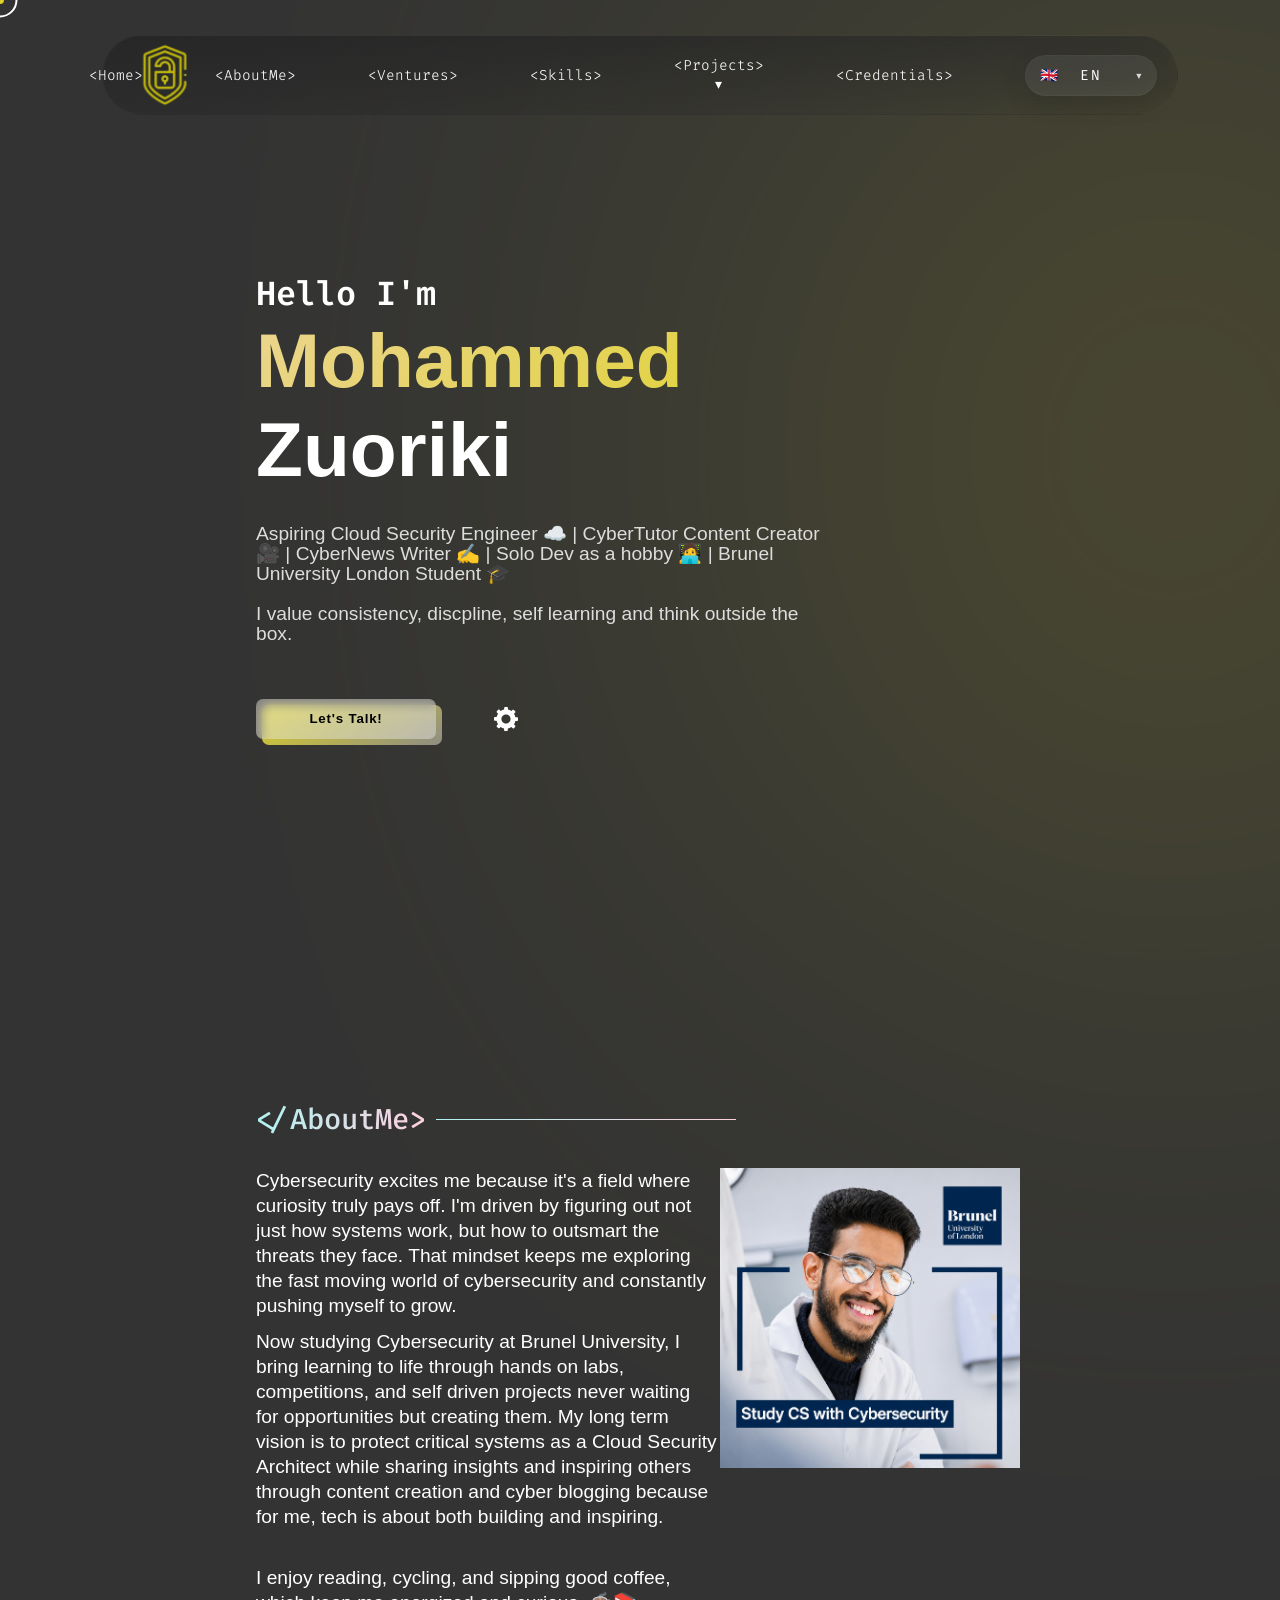
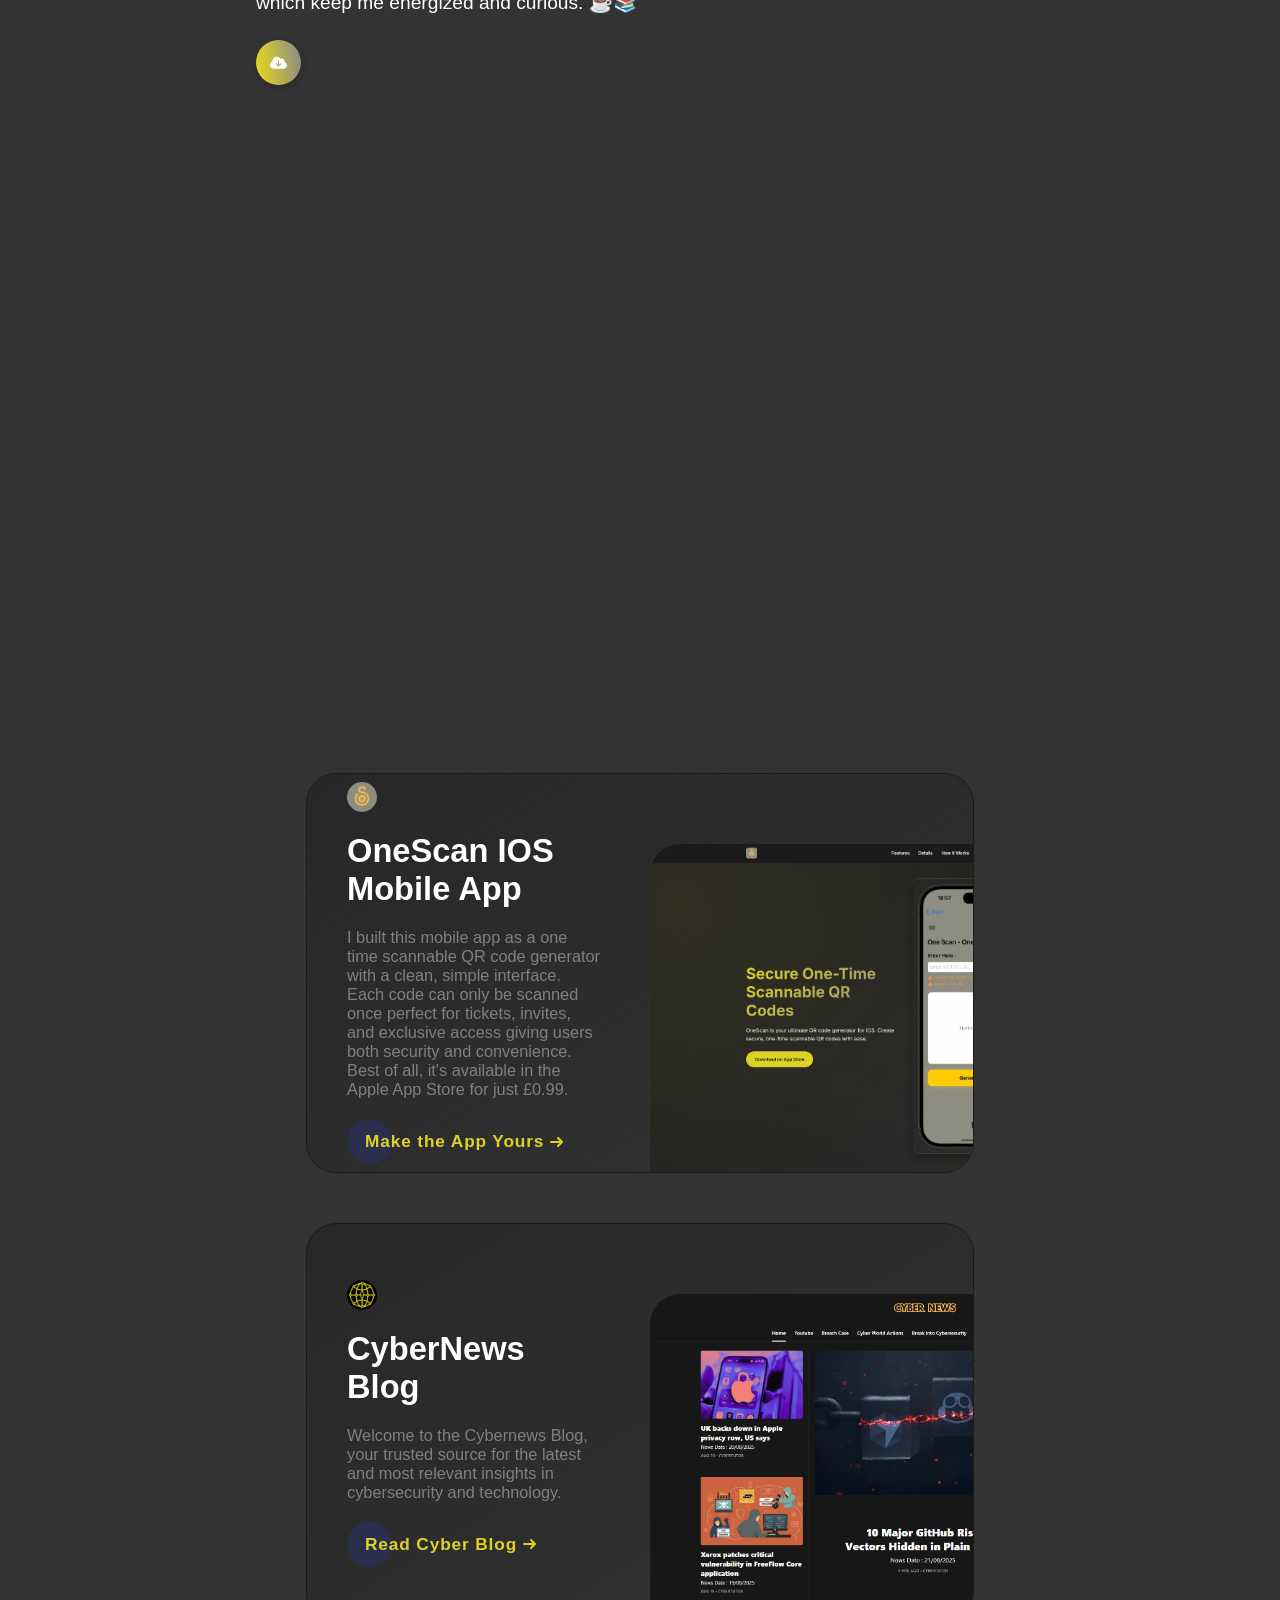
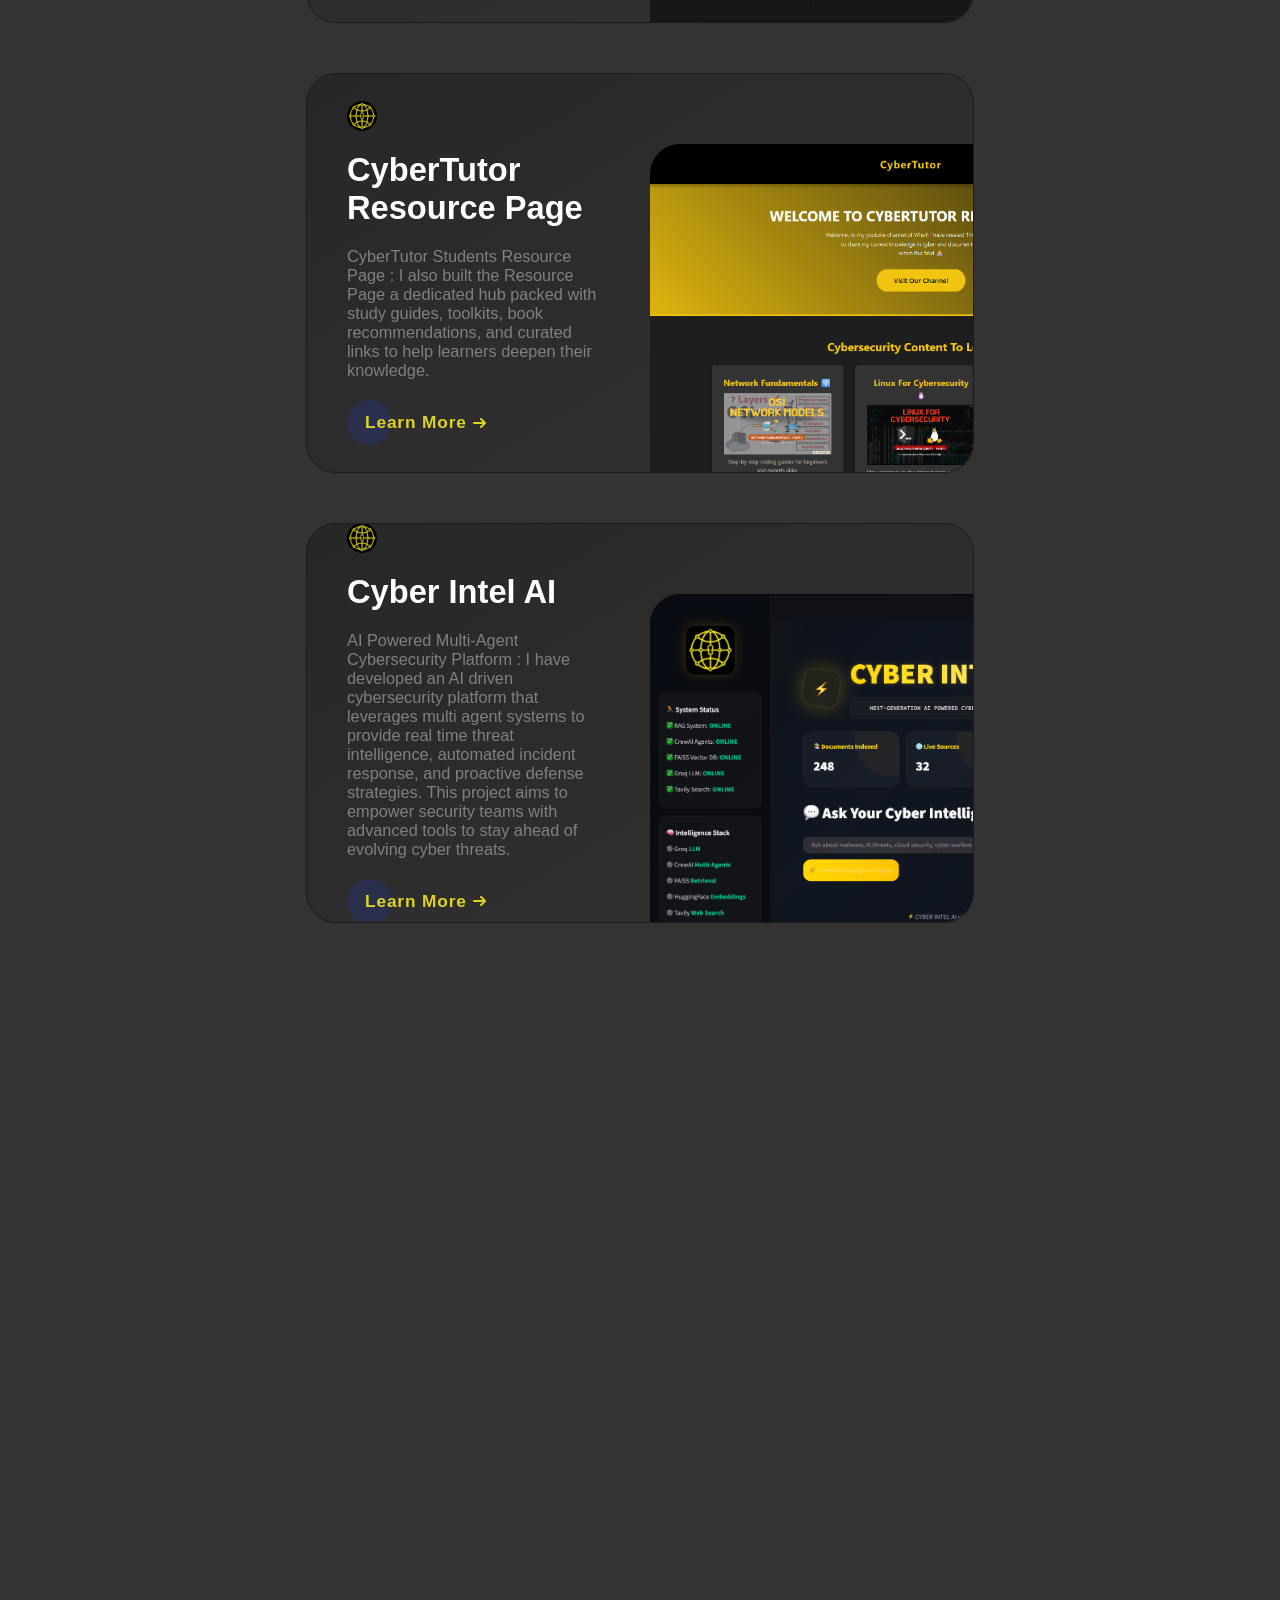
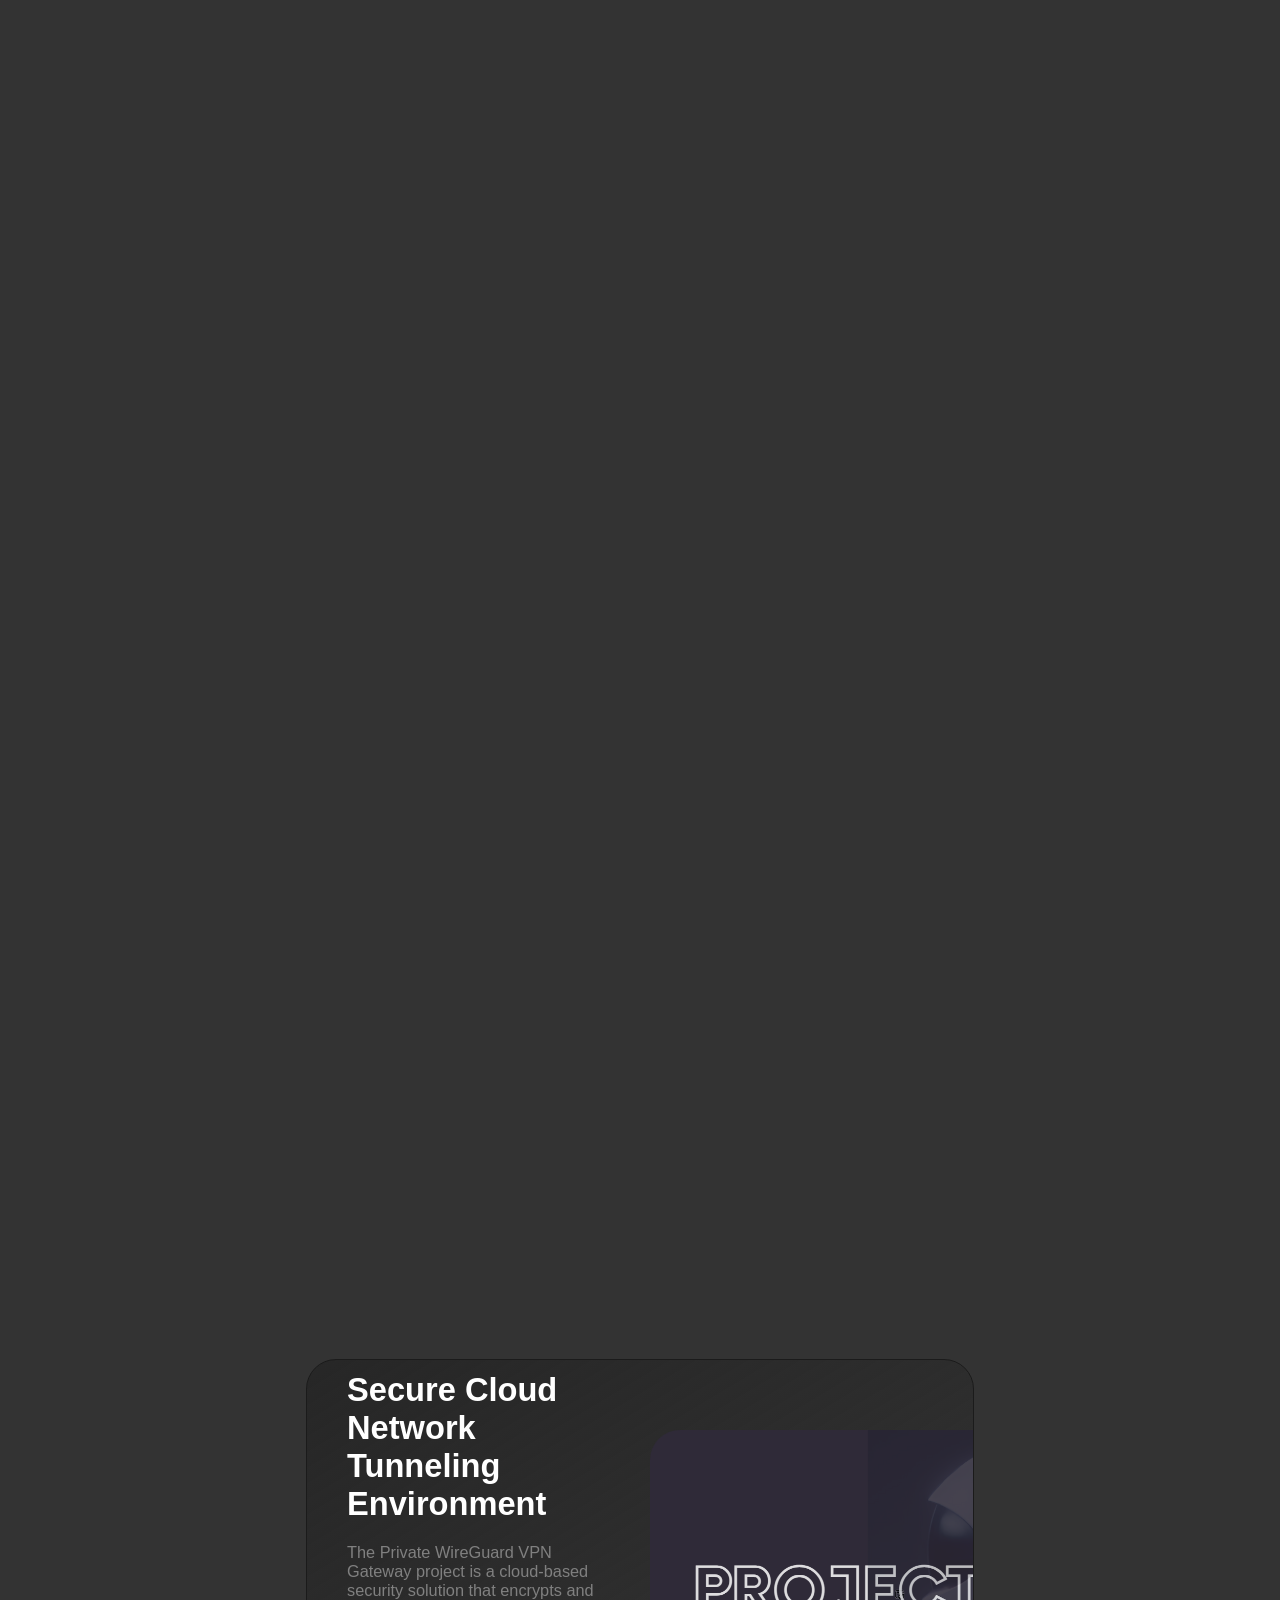
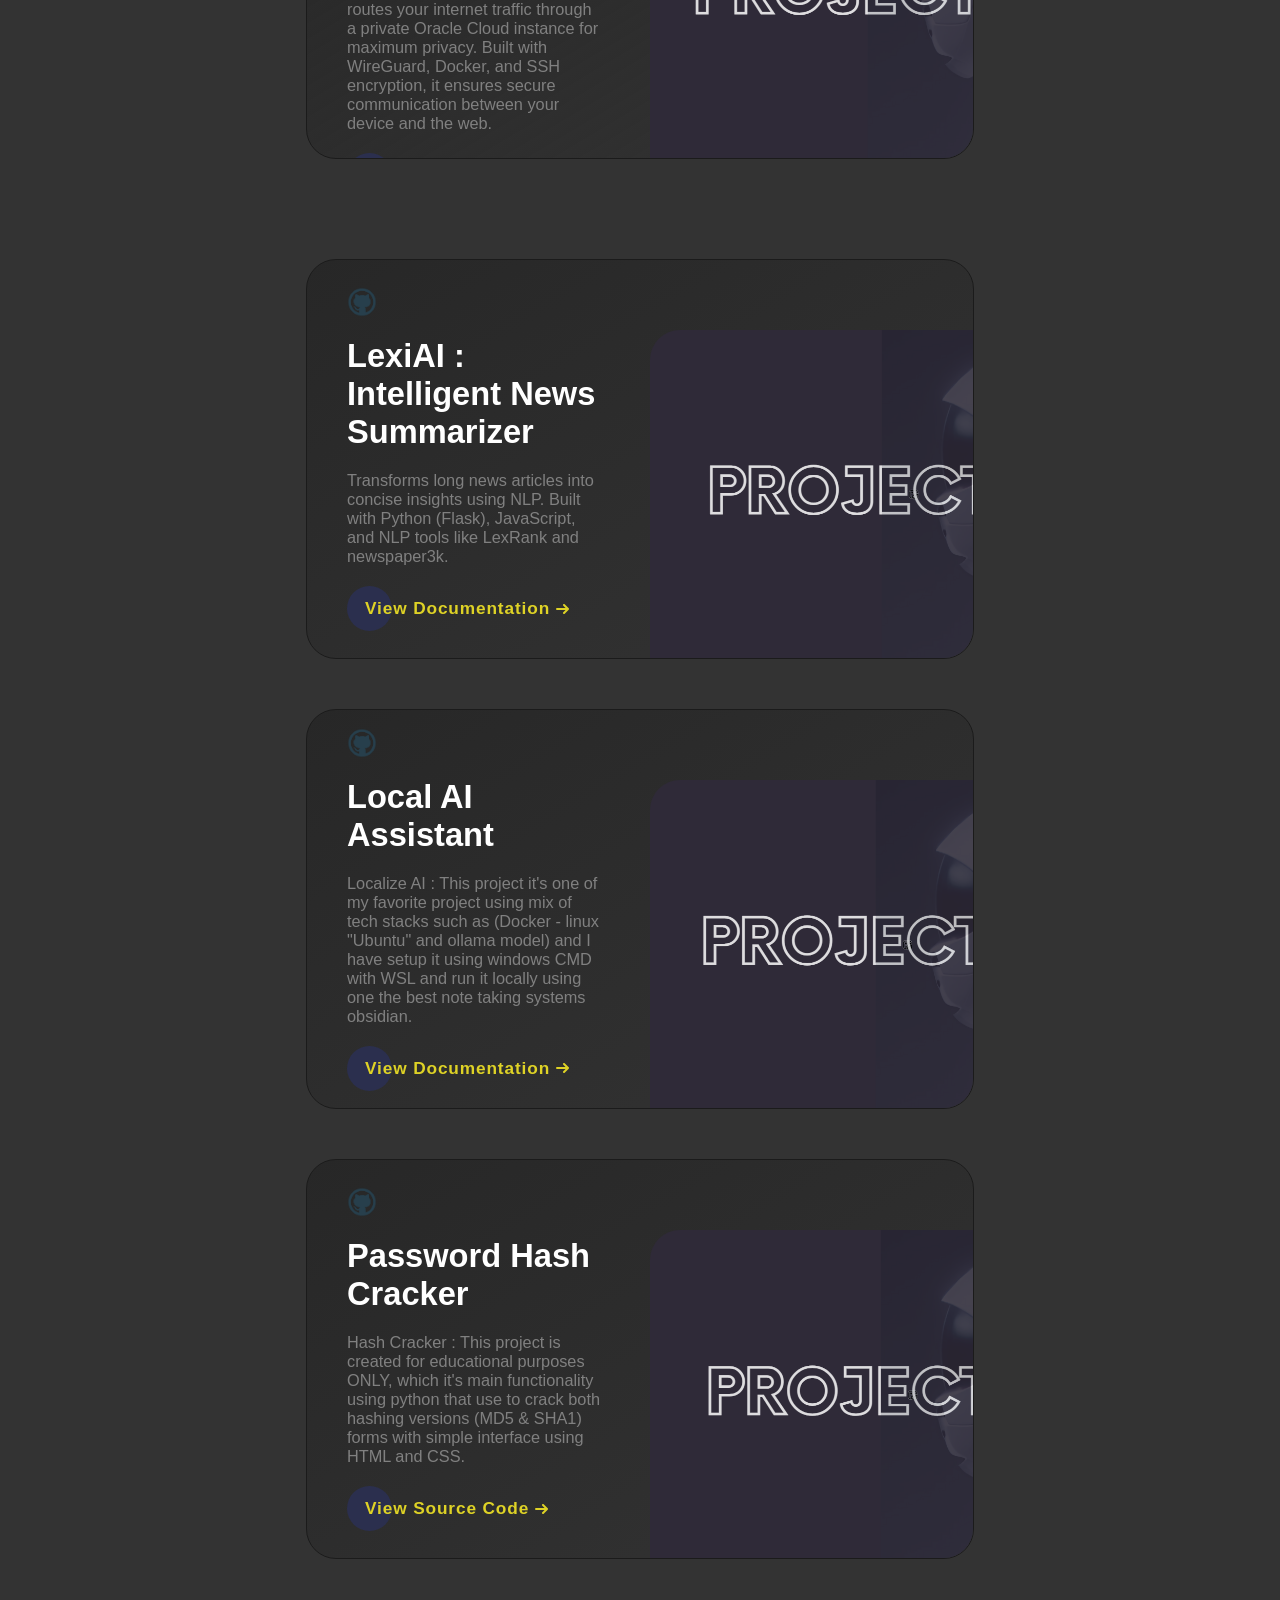
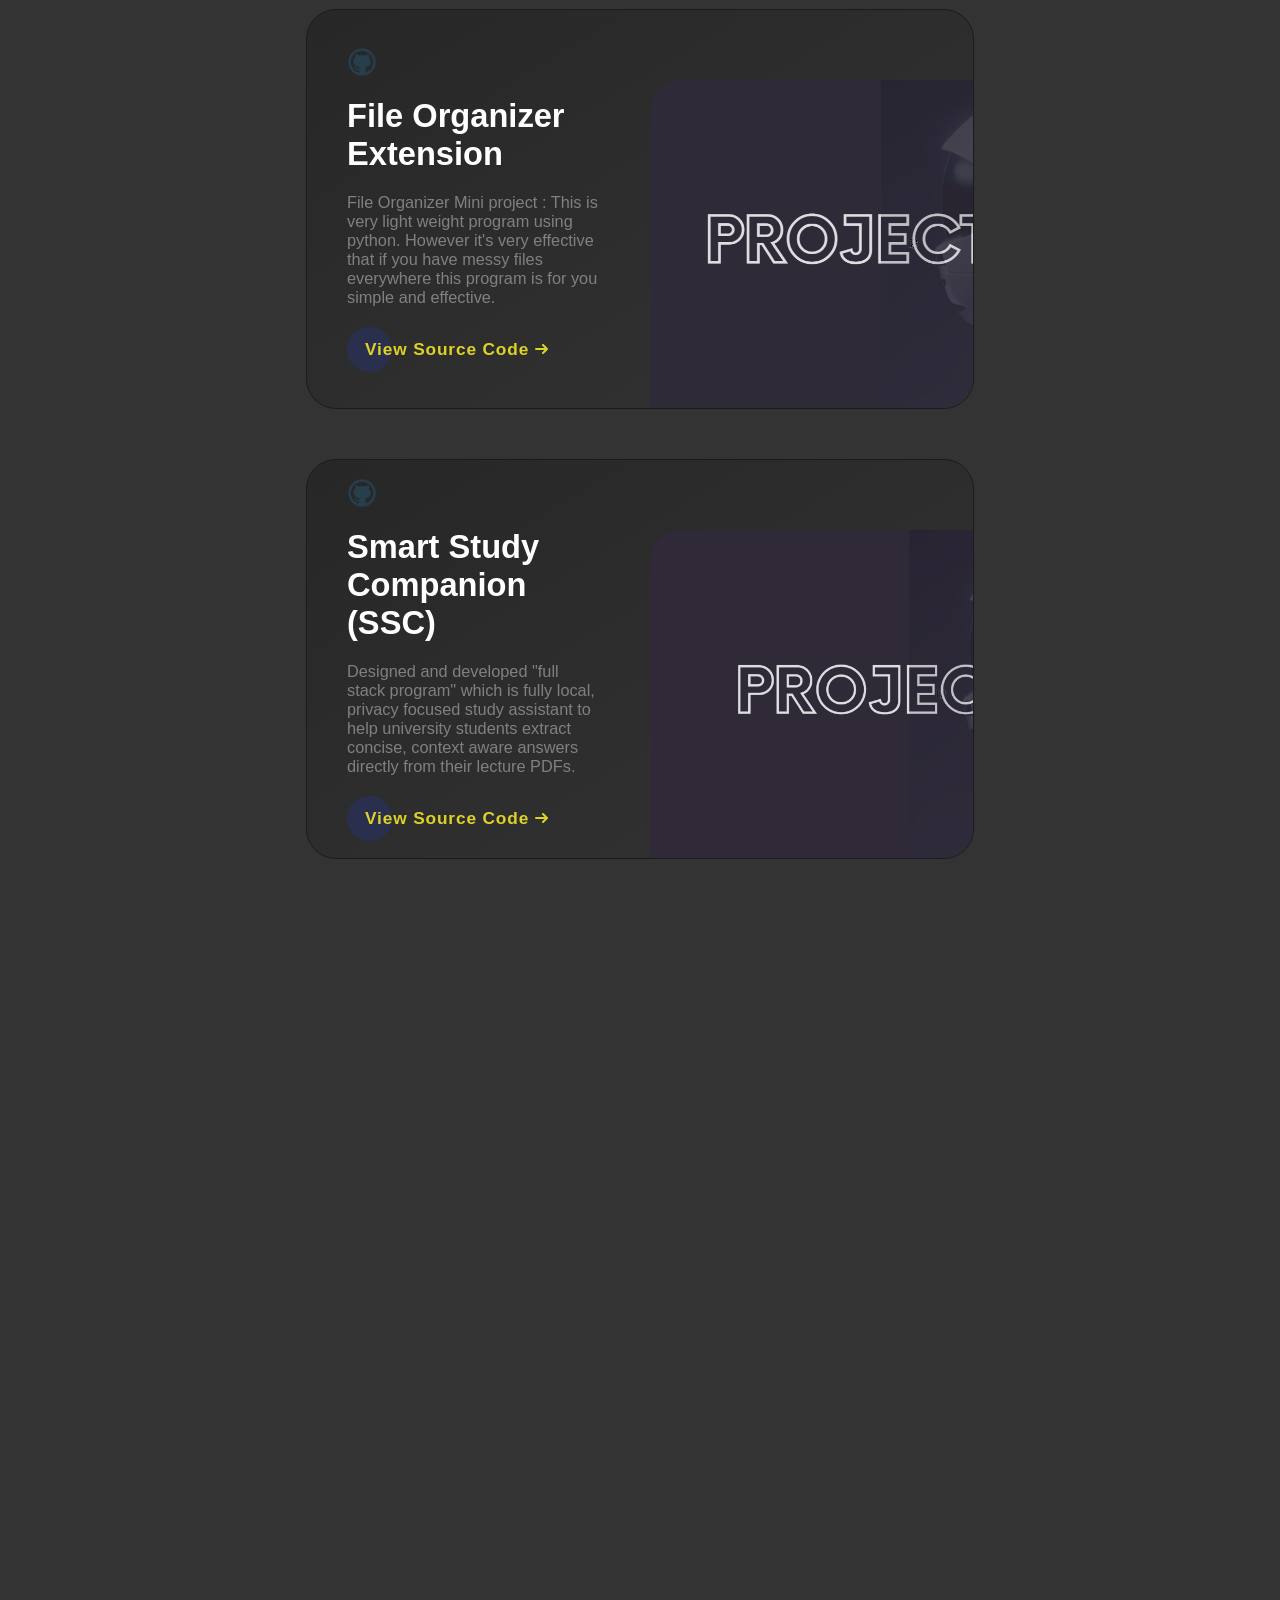
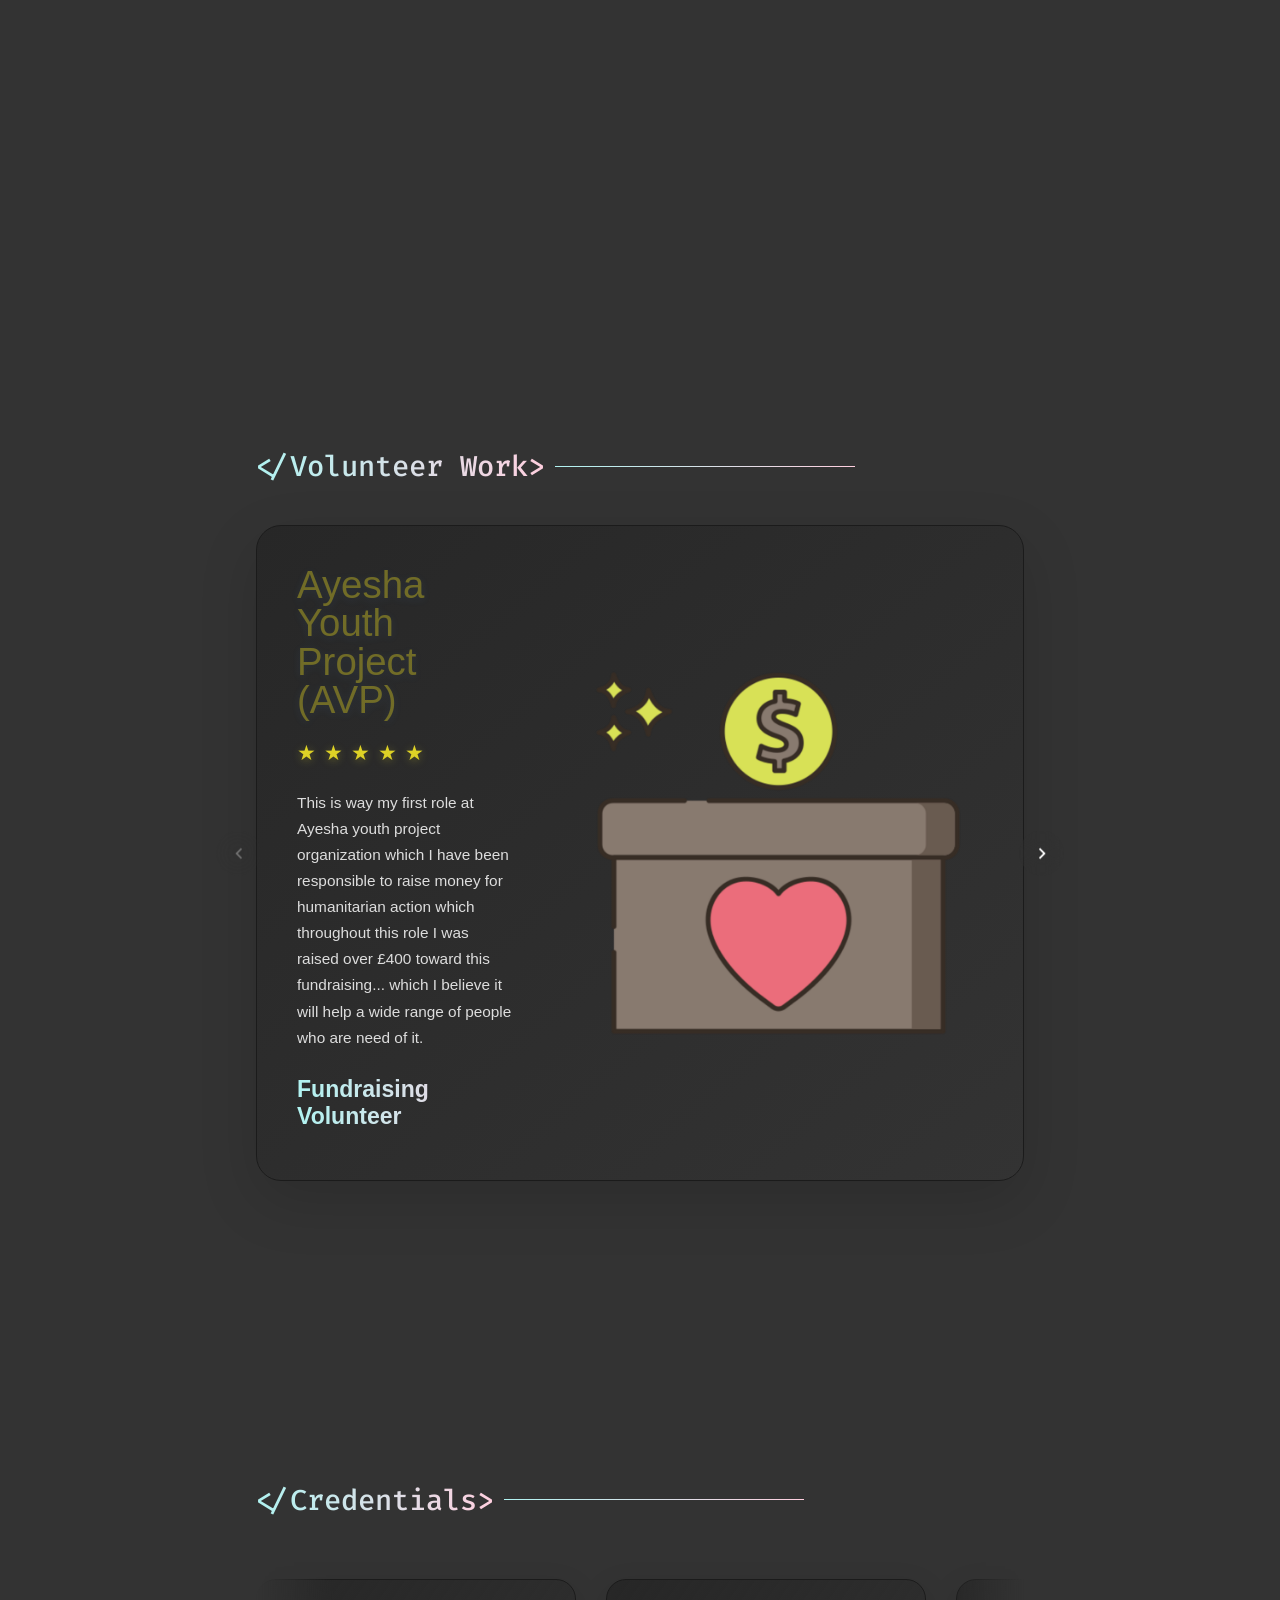
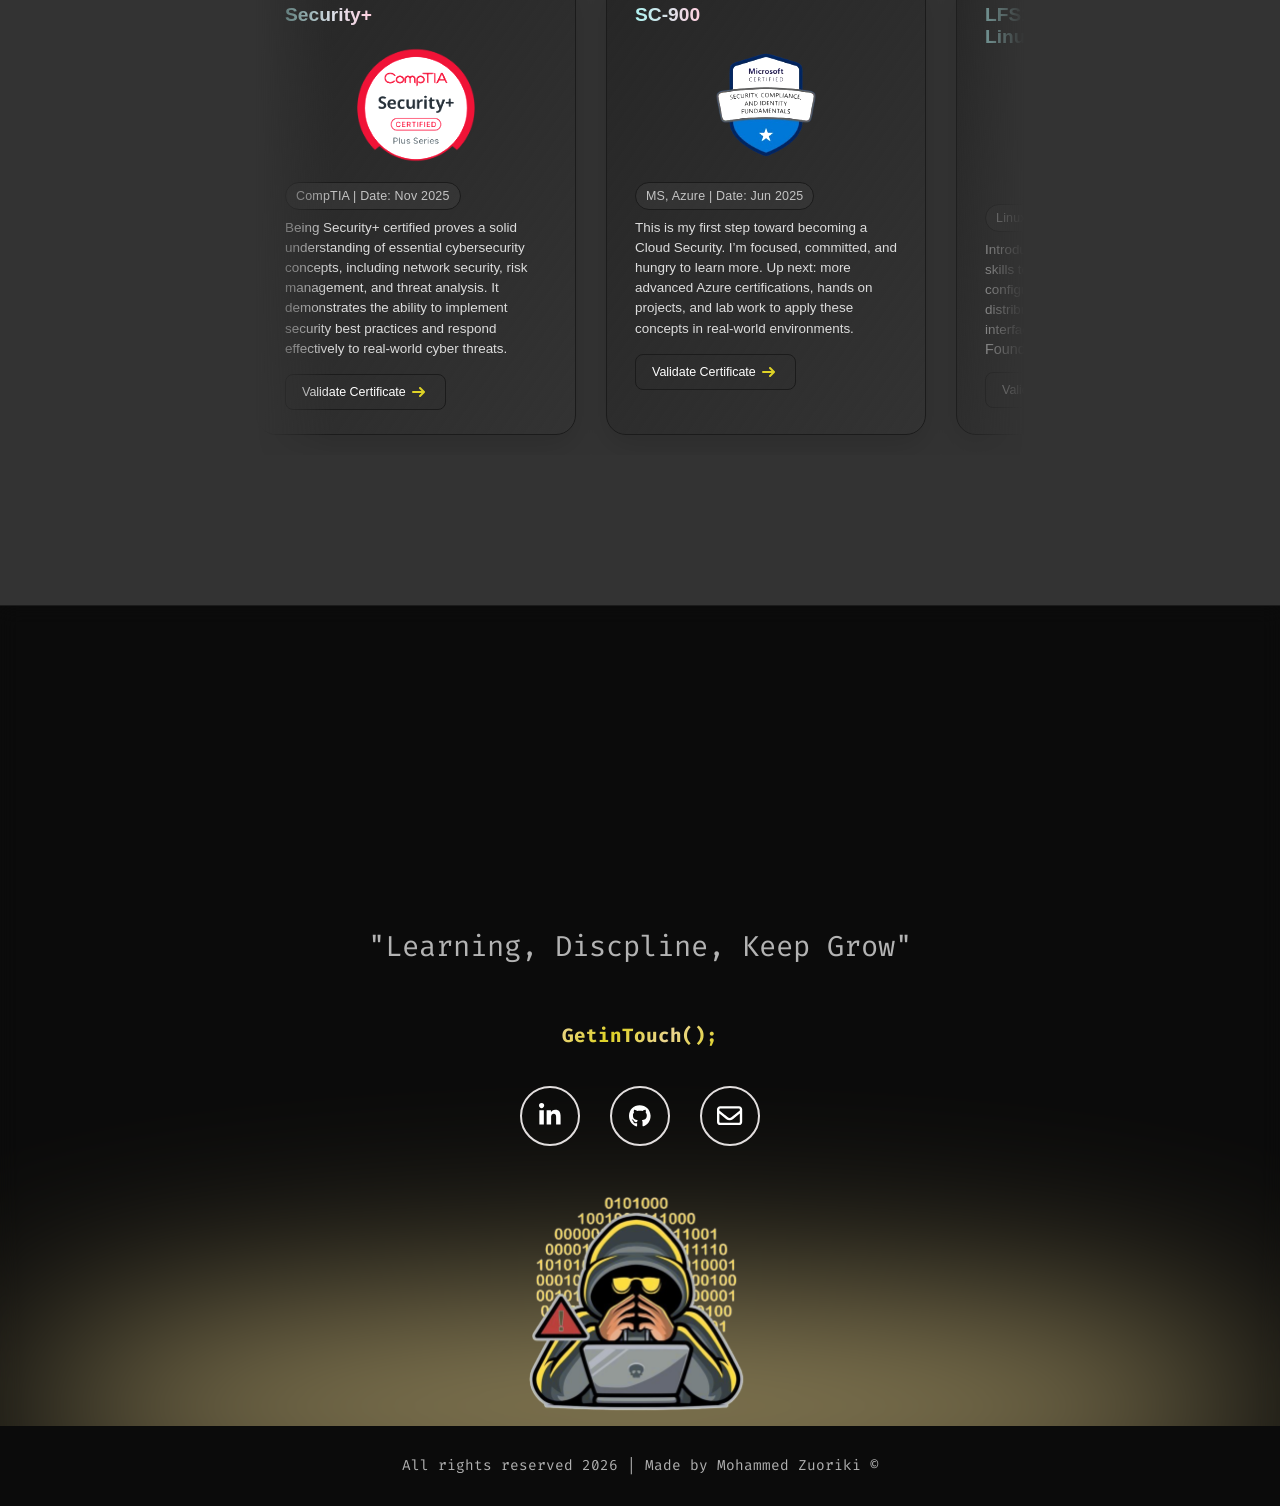
==== commit a0dd92b8: "Add files via upload" ====
--- a/index.html
+++ b/index.html
@@ -1,1481 +1,1680 @@
-<!DOCTYPE html>
-<html lang="en">
-
-<head>
-  <!-- don't forget to remove this >>>>(google tag manager) script, if you are using this page/code -->
-  <!-- don't forget to remove this >>>>(google tag manager) script, if you are using this page/code -->
-  <!-- don't forget to remove this >>>>(google tag manager) script, if you are using this page/code -->
-  <!-- don't forget to remove this >>>>(google tag manager) script, if you are using this page/code -->
-  <!-- Google tag (gtag.js) -->
-  <script async src="https://www.googletagmanager.com/gtag/js?id=G-YMWDE0VTD3"></script>
-  <script>
-    window.dataLayer = window.dataLayer || [];
-    function gtag() {
-      dataLayer.push(arguments);
-    }
-    gtag("js", new Date());
-
-    gtag("config", "G-YMWDE0VTD3");
-  </script>
-
-  <script>
-    // Tap to expand/collapse cert description on mobile
-    (function(){
-      try {
-        const slider = document.querySelector('.cert-slider');
-        if (!slider) return;
-        slider.addEventListener('click', function(e){
-          const card = e.target.closest('.cert-card');
-          if (!card) return;
-          if (e.target.classList.contains('cert-image')) {
-            // Open modal instead of expanding card
-            const modal = document.getElementById('certModalOverlay');
-            const modalImg = document.getElementById('certModalImage');
-            const modalTitle = document.getElementById('certModalTitle');
-            const modalSub = document.getElementById('certModalSub');
-            const modalDesc = document.getElementById('certModalDesc');
-            
-            modalImg.src = e.target.src;
-            modalImg.alt = e.target.alt;
-            modalTitle.textContent = card.querySelector('.cert-title').textContent;
-            modalSub.textContent = card.querySelector('.cert-sub').textContent;
-            modalDesc.textContent = card.querySelector('.cert-desc').textContent;
-            
-            modal.setAttribute('aria-hidden', 'false');
-            modal.style.display = 'flex';
-            document.body.style.overflow = 'hidden';
-          }
-        });
-      } catch (err) {
-        // no-op
-      }
-    })();
-  </script>
-
-  <!-- Certifications Modal (Glass Effect) -->
-  <div class="cert-modal-overlay" id="certModalOverlay" role="dialog" aria-modal="true" aria-hidden="true">
-    <div class="cert-modal" aria-labelledby="certModalTitle" aria-describedby="certModalDesc">
-      <button class="cert-modal-close" id="certModalClose" aria-label="Close">×</button>
-      <div class="cert-modal-body">
-        <img id="certModalImage" class="cert-modal-image" alt="Expanded certificate image" />
-        <div class="cert-modal-content">
-          <div id="certModalTitle" class="cert-modal-title">Certification Title</div>
-          <div id="certModalSub" class="cert-modal-sub">Vendor | Date</div>
-          <div id="certModalDesc" class="cert-modal-desc">Short description...</div>
-        </div>
-      </div>
-    </div>
-  </div>
-
-  <script>
-    // Modal close functionality
-    (function(){
-      try {
-        const modal = document.getElementById('certModalOverlay');
-        const closeBtn = document.getElementById('certModalClose');
-        
-        function closeModal() {
-          modal.setAttribute('aria-hidden', 'true');
-          modal.style.display = 'none';
-          document.body.style.overflow = 'auto';
-        }
-        
-        closeBtn.addEventListener('click', closeModal);
-        modal.addEventListener('click', function(e) {
-          if (e.target === modal) closeModal();
-        });
-        
-        document.addEventListener('keydown', function(e) {
-          if (e.key === 'Escape' && modal.style.display === 'flex') {
-            closeModal();
-          }
-        });
-      } catch (err) {
-        // no-op
-      }
-    })();
-  </script>
-
-
-  <!-- don't forget to remove this >>(google site verification meta tag) tag, if you are using this page/code -->
-  <!-- don't forget to remove this >>(google site verification meta tag) tag, if you are using this page/code -->
-  <!-- don't forget to remove this >>(google site verification meta tag) tag, if you are using this page/code -->
-  <!-- don't forget to remove this >>(google site verification meta tag) tag, if you are using this page/code -->
-  <meta name="google-site-verification" content="zMNl24ruDnyqiliYwKNU_r09OkPCDKz0kMBtF9nqiCc" />
-  <!-- don't forget to remove this >>(google site verification meta tag) tag, if you are using this page/code -->
-  <!-- don't forget to remove this >>(google site verification meta tag) tag, if you are using this page/code -->
-  <!-- don't forget to remove this >>(google site verification meta tag) tag, if you are using this page/code -->
-
-  <meta charset="UTF-8" />
-  <meta http-equiv="X-UA-Compatible" content="IE=edge" />
-  <meta name="viewport" content="width=device-width, initial-scale=1.0" />
-  <meta name="robots" content="index, follow" />
-  <meta name="theme-color" content="#000" />
-  <meta name="description"
-    content="Portfolio, Visit and know about me & my projects/designs. I value simple content structure, clean design patterns, and thoughtful interactions." />
-  <meta name="keywords"
-    content="vinod jangid,vinod jangid portfolio,Vinod Jangid Portfolio,vinodjangid,vinod jangid site,Vinod Jangid Site,vinod jangid me,vinod jangid web,vinod jangid github,vinodjangid site,vinodjangid uiverse,uiverse,vinod jangid uiverse,vinod jangid frontend developer,frontend developer,vinod jangid jaipur,vinod jaipur" />
-  <meta name="author" content="Vinod Jangid" />
-  <meta property="og:image" content="https://www.vinodjangid.site/src/png/Preview-card-min.png" />
-  <meta property="og:title" content="Portfolio" />
-  <meta property="og:description"
-    content="Hi! My name is Vinod. I'm a web developer and digital visual artist. Visit and know about me & my projects/designs. I value simple content structure, clean design patterns, and thoughtful interactions." />
-
-  <meta property="og:url" content="https://vinodjangid.site" />
-  <meta property="og:site_name" content="Vinod Jangid Portfolio" />
-
-  <meta name="twitter:card" content="summary_large_image" />
-  <meta name="twitter:site" content="@Vinod_Jangid07" />
-  <meta name="twitter:title" content="Portfolio" />
-  <meta name="twitter:description"
-  content="Hi! My name is Vinod. I'm a web developer and digital visual artist. Visit and know about me & my projects/designs. I value simple content structure, clean design patterns, and thoughtful interactions." />
-  <meta name="twitter:image" content="https://www.vinodjangid.site/src/png/Preview-card-min.png" />
-  <title>Portfolio</title>
-  <link rel="icon" type="image/x-icon" href="src//lgoo.png" />
-  <!-- aos cdn -->
-  <link rel="stylesheet" href="https://unpkg.com/aos@next/dist/aos.css" />
-  <!-- stylesheet -->
-  <link rel="stylesheet" href="style.css" />
-  <!-- google fonts-->
-  <link rel="stylesheet"
-    href="https://fonts.googleapis.com/css2?family=Passions+Conflict&family=Orbitron&family=Fira+Code&family=Six+Caps" />
-  <style>
-    /* Mobile responsive styles for volunteer section */
-    @media (max-width: 768px) {
-      .volunteer-carousel {
-        padding: 0 20px;
-        margin: 0 auto;
-        max-width: 100%;
-      }
-      
-      .volunteer-nav {
-        display: none !important; /* Hide navigation arrows on mobile */
-      }
-      
-      .volunteer-slide {
-        flex-direction: column !important;
-        text-align: center;
-        gap: 20px;
-        padding: 20px;
-      }
-      
-      .volunteer-content-left {
-        order: 2;
-        width: 100% !important;
-        padding: 0;
-      }
-      
-      .volunteer-content-right {
-        order: 1;
-        width: 100% !important;
-        display: flex;
-        justify-content: center;
-      }
-      
-      .volunteer-content-right img {
-        width: 280px !important;
-        height: 280px !important;
-        max-width: 100%;
-        object-fit: cover;
-      }
-      
-      .quote-marks {
-        font-size: 18px;
-        margin-bottom: 10px;
-      }
-      
-      .volunteer-description {
-        font-size: 14px;
-        line-height: 1.6;
-        margin: 15px 0;
-      }
-      
-      .volunteer-title {
-        font-size: 16px;
-        margin-top: 15px;
-      }
-      
-      .volunteer-stars {
-        margin: 10px 0;
-      }
-      
-      .star {
-        font-size: 16px;
-      }
-      
-      /* Add swipe indicators for mobile */
-      .volunteer-carousel::before {
-        content: "← Swipe to navigate →";
-        display: block;
-        text-align: center;
-        font-size: 12px;
-        color: #666;
-        margin-bottom: 20px;
-        opacity: 0.7;
-      }
-    }
-    
-    @media (max-width: 480px) {
-      .volunteer-carousel {
-        padding: 0 15px;
-      }
-      
-      .volunteer-slide {
-        padding: 15px;
-      }
-      
-      .volunteer-content-right img {
-        width: 240px !important;
-        height: 240px !important;
-      }
-      
-      .quote-marks {
-        font-size: 16px;
-      }
-      
-      .volunteer-description {
-        font-size: 13px;
-      }
-      
-      .volunteer-title {
-        font-size: 15px;
-      }
-    }
-  </style>
-</head>
-
-<body class="body">
-  <audio loop="" id="audioPlayer" style="display: none">
-    <source src="src/mp3/preloader.mp3" type="audio/mp3" />
-  </audio>
-  <div id="preloader"></div>
-  <noscript>Allow Javascript</noscript>
-
-  <header>
-    <div class="cursor-inner" id="cursor-inner"></div>
-    <div class="cursor-outer" id="cursor-outer"></div>
-
-    <div class="navbar" id="navbar">
-      <div class="hey">Hey!</div>
-      <div class="logo" tabindex="0" aria-label="vinod jangid logo">
-        <div class="logo-top">
-          <img src="src/webp/mini logo.png" alt="animation-head" id="nav-avatar"/>
-        </div>
-      </div>
-      <div class="navbar-tabs" id="navbar-tabs">
-        <ul class="navbar-tabs-ul">
-          <li class="home activeThistab" class="navbar-tabs-li" data-aos="fade-down" data-aos-delay="100">
-            <a href="#home" tabindex="0" aria-label="Home menu button">
-              &#60;/Home&#62;
-            </a>
-          </li>
-
-          <li class="about" class="navbar-tabs-li" data-aos="fade-down" data-aos-delay="300">
-            <a href="#about" aria-label="about menu button">
-              &#60;/AboutMe&#62;
-            </a>
-          </li>
-
-          <li class="founder" class="navbar-tabs-li" data-aos="fade-down" data-aos-delay="500">
-            <a href="#founder" aria-label="founder menu button">
-              &#60;/Founder&#62;
-            </a>
-          </li>
-
-          <li class="skills" class="navbar-tabs-li" data-aos="fade-down" data-aos-delay="500">
-            <a href="#skills" aria-label="skills menu button">
-              &#60;/Skills&#62;
-            </a>
-          </li>
-
-          <li class="projects" class="navbar-tabs-li" data-aos="fade-down" data-aos-delay="700">
-            <a href="#projects" aria-label="projects menu button">
-              &#60;/Projects&#62;
-            </a>
-          </li>
-
-          <li class="Volunteer" class="navbar-tabs-li" data-aos="fade-down" data-aos-delay="700">
-            <a href="#Volunteer" aria-label="Volunteer menu button">
-              &#60;/Volunteer&#62;
-            </a>
-          </li>
-
-        </ul>
-      </div>
-      <!-- navbar tabs ends -->
-    </div>
-  </header>
-  <!-- header ends here -->
-
-  <main>
-    <!-- hamburger -->
-    <div class="hamburger" id="hamburger" data-aos="fade">
-      <div class="hamburgerbase">
-        <button id="hamburger-button" onclick="hamburgerMenu()" tabindex="0" aria-label="Menu Button">
-          <span class="burger-bar" id="burger-bar1"></span>
-          <span class="burger-bar" id="burger-bar2"></span>
-          <span class="burger-bar" id="burger-bar3"></span>
-        </button>
-      </div>
-    </div>
-    <!-- hamburger -->
-    <div class="mobiletogglemenu" id="mobiletogglemenu">
-      <ul class="mobile-navbar-tabs-ul" id="mobile-ul">
-        <li id="home-mobile-tab" class="mobile-navbar-tabs-li home activeThismobiletab" onclick="hidemenubyli()">
-          <a href="#home" tabindex="0" aria-label="Home menu button">
-            &#60;/Home&#62;
-          </a>
-        </li>
-
-        <li id="aboutme-mobile-tab" class="mobile-navbar-tabs-li about" onclick="hidemenubyli()">
-          <a href="#about" tabindex="0" aria-label="about menu button">
-            &#60;/AboutMe&#62;
-          </a>
-        </li>
-        <li id="founder-mobile-tab" class="mobile-navbar-tabs-li skills" onclick="hidemenubyli()">
-          <a href="#founder" tabindex="0" aria-label="founder menu button">
-            &#60;/Founder&#62;
-          </a>
-        </li>
-        <li id="skills-mobile-tab" class="mobile-navbar-tabs-li skills" onclick="hidemenubyli()">
-          <a href="#skills" tabindex="0" aria-label="skills menu button">
-            &#60;/Skills&#62;
-          </a>
-        </li>
-        <li id="projects-mobile-tab" class="mobile-navbar-tabs-li projects" onclick="hidemenubyli()">
-          <a href="#projects" tabindex="0" aria-label="projects menu button">
-            &#60;/Projects&#62;
-          </a>
-        </li>
-
-        <li id="Volunteer-mobile-tab" class="mobile-navbar-tabs-li Volunteer" onclick="hidemenubyli()">
-          <a href="#Volunteer" tabindex="0" aria-label="Volunteer menu button">
-            &#60;/Volunteer&#62;
-          </a>
-        </li>
-
-      </ul>
-    </div>
-    <!-- mobile toggle menu ends -->
-
-    <section class="landing-page-container" id="home">
-      <div class="blob"></div>
-
-      <div class="text-content">
-        <article id="hello-friend" data-aos="fade-up" data-aos-delay="0">
-          <p class="jello">H</p>
-          <p class="jello">e</p>
-          <p class="jello">l</p>
-          <p class="jello">l</p>
-          <p class="jello">o</p>
-          &nbsp;
-          <p class="jello">I</p>
-          <p class="jello">'</p>
-          <p class="jello">m</p>
-        </article>
-        <article id="name" data-aos="fade-up" data-aos-delay="200">
-          <p class="jello">M</p>
-          <p class="jello">o</p>
-          <p class="jello">h</p>
-          <p class="jello">a</p>
-          <p class="jello">m</p>
-          <p class="jello">m</p>
-          <p class="jello">e</p>
-          <p class="jello">d</p>
-          &nbsp; 
-
-        </article>
-
-        <article id="work" data-aos="fade-up" data-aos-delay="400">
-
-          <div>
-            <p class="jello">Z</p>
-            <p class="jello">u</p>
-            <p class="jello">o</p>
-            <p class="jello">r</p>
-            <p class="jello">i</p>
-            <p class="jello">k</p>
-            <p class="jello">i</p>
-          </div>
-          
-        </article>
-        <p id="info-para" data-aos="fade-up" data-aos-delay="600">
-          Aspiring Cloud Security Engineer ☁️ | CyberTutor Content Creator 🎥 | CyberNews Writer ✍️ | Solo Dev as a hobby 🧑‍💻 | Brunel University London Student 🎓 <br />
-          <br />
-          I value consistency, discpline, self learning and think outside the box.
-        </p>
-        <div class="contact-btn-div" data-aos="fade-up" data-aos-delay="800">
-          <a href="https://www.linkedin.com/in/mohammed-zuoriki-856133250/" tabindex="-1">
-            <button class="letsTalkBtn">
-              <p class="letsTalkBtn-text">Let's Talk!</p>
-              <span class="letsTalkBtn-BG"></span>
-            </button></a>
-          <div class="setting-container" id="setting-container">
-            <input type="checkbox" id="switchforsetting" onclick="settingtoggle()" />
-
-            <label for="switchforsetting" class="needtobeinvert" id="labelforsetting" tabindex="0"
-              aria-label="settings for sound and appearance"></label>
-
-              
-                <input type="checkbox" id="switchforvisualmode" onclick="visualmode()" />
-                <label for="switchforvisualmode" id="labelforvisualmode" tabindex="0"
-                  aria-label="switch appearance"></label>
-              </div>
-
-            <div class="soundtogglebuttoncontainer" id="soundtogglebuttoncontainer">
-              <input type="checkbox" id="switchforsound" onclick="playpause()" />
-              <label for="switchforsound" id="labelforsound" tabindex="0" aria-label="switch sound"
-                class="needtobeinvert"></label>
-            </div>
-          </div>
-          <!-- setting div ends -->
-        </div>
-        <!-- contact-btn-div -->
-      </div>
-     
-    </section>
-    <!-- landing page ends here -->
-    <section class="about-section-container" id="about" data-aos="fade-up">
-      <div class="about-section">
-        <div class="section-heading">
-          <h2 class="section-heading-article" tabindex="0" aria-label="About me heading">
-            &#60;/AboutMe&#62;
-          </h2>
-          <p class="sectionHeadingP"></p>
-        </div>
-
-        <div class="info-dp-section">
-          <div class="about-info light-text-black">
-            <p tabindex="0">
-              Cybersecurity excites me because it's a field where curiosity truly pays off. I'm driven by figuring out not just how systems work, but how to outsmart the threats they face. That mindset keeps me exploring the fast moving world of cybersecurity and constantly pushing myself to grow.
-            </p>
-            <br />
-            <p tabindex="0">
-              Now studying Cybersecurity at Brunel University, I bring learning to life through hands on labs, competitions, and self driven projects never waiting for opportunities but creating them. My long term vision is to protect critical systems as a Cloud Security Architect while sharing insights and inspiring others through content creation and cyber blogging because for me, tech is about both building and inspiring.
-            </p>
-            <br />
-            <p tabindex="0">
-              ☕📚 I enjoy reading, cycling, and sipping good coffee, which keep me energized and curious.
-            </p>
-             <!-- Resume button -->
-      <button class="resume-btn" id="resume-btn">
-        
-        <div class="sign">
-          <svg viewBox="0 0 640 512">
-            <path
-              d="M144 480C64.5 480 0 415.5 0 336c0-62.8 40.2-116.2 96.2-135.9c-.1-2.7-.2-5.4-.2-8.1c0-88.4 71.6-160 160-160c59.3 0 111 32.2 138.7 80.2C409.9 102 428.3 96 448 96c53 0 96 43 96 96c0 12.2-2.3 23.8-6.4 34.6C596 238.4 640 290.1 640 352c0 70.7-57.3 128-128 128H144zm79-167l80 80c9.4 9.4 24.6 9.4 33.9 0l80-80c9.4-9.4 9.4-24.6 0-33.9s-24.6-9.4-33.9 0l-39 39V184c0-13.3-10.7-24-24-24s-24 10.7-24 24V318.1l-39-39c-9.4-9.4-24.6-9.4-33.9 0s-9.4 24.6 0 33.9z" />
-          </svg>
-        </div>
-        
-        
-        <a href="https://drive.google.com/drive/folders/13ehVGynW4YQTyu_35EM3OZGL2EIQQljh"><div class="text">Resume</div></a>  
-      </button>
-          </div>
-
-          <div class="dp" data-aos="fade-up">
-            <img src="src/me3.jpeg"alt="Vinod Jangid" width="300" height="300" />
-          </div>
-        </div>
-      </div>
-    </section>
-
-    <!-- about section ends  -->
-
-    <section class="projects-section-container" id="founder">
-      <div class="projects-section-div">
-        <div class="section-heading" data-aos="fade-up">
-          <h2 class="section-heading-article" tabindex="0" aria-label="My projects starts from here">
-            &#60;/Founder&#62;
-          </h2>
-          <p class="sectionHeadingP"></p>
-        </div>
-        <div class="project-boxes-div">
-          <div data-aos="fade-up" class="project-box-wrapper">
-            <div class="project-box project-box2" id="project-box2">
-              <div class="info-div">
-                <img src="src/lgoo.png" alt="atomic asher website favicon" class="faviconforProject" />
-                <article class="ProjectHeading">CyberTutor Youtube Channel</article>
-                <p class="ProjectDescription">
-                  As the founder of CyberTutor, I created this YouTube channel to make cybersecurity simple, exciting, and accessible for everyone. Through clear tutorials, hands on projects, and real world insights, I aim to help both beginners and professionals sharpen their skills and stay ahead in the digital world so if you're curious.
-                </p>
-                <div class="project-buttons">
-                  <a href="https://www.youtube.com/@CyberTutor24" target="_blank" class="cta"
-                    aria-label="Visit atomicasher Live">
-                    <span>Check out YT Channel </span>
-                    <svg viewBox="0 0 13 10" height="10px" width="15px">
-                      <path d="M1,5 L11,5"></path>
-                      <polyline points="8 1 12 5 8 9"></polyline>
-                    </svg>
-                  </a>
-                </div>
-              </div>
-              <div class="image-div">
-                <img src="src/cybertutor img.png" alt="atomicasher website preview image" />
-              </div>
-            </div>
-          </div>
-          <!-- ---------------------- -->
-          <div data-aos="fade-up" class="project-box-wrapper">
-            <div class="project-box project-box2" id="project-box2">
-              <div class="info-div">
-                <img src="src/onescan logo.jpeg" alt="stopscams website favicon" class="faviconforProject" />
-                <article class="ProjectHeading">OneScan IOS Mobile App</article>
-                <p class="ProjectDescription">
-                  I built this mobile app as a one time scannable QR code generator with a clean, simple interface. Each code can only be scanned once perfect for tickets, invites, and exclusive access giving users both security and convenience. Best of all, it's available in the Apple App Store for just £0.99.
-                </p>
-                <div class="project-buttons">
-                  <a href="https://code-tech77.github.io/OneScan-Website/index.html" target="_blank" class="cta"
-                    aria-label="Visit stopscams Live">
-                    <span>Make the App Yours</span>
-                    <svg viewBox="0 0 13 10" height="10px" width="15px">
-                      <path d="M1,5 L11,5"></path>
-                      <polyline points="8 1 12 5 8 9"></polyline>
-                    </svg>
-                  </a>
-                </div>
-              </div>
-              <div class="image-div">
-                <img src="src/onescan img2.png" alt="stopscams website preview image" />
-              </div>
-            </div>
-          </div>
-          <!-- ---------------------- -->
-          <div data-aos="fade-up" class="project-box-wrapper">
-            <div class="project-box project-box2" id="project-box2">
-              <div class="info-div">
-                <img src="src/lgoo.png" alt="notesync website favicon" class="faviconforProject" />
-                <article class="ProjectHeading">CyberNews Blog </article>
-                <p class="ProjectDescription">
-                  Welcome to the Cybernews Blog, your trusted source for the latest and most relevant insights in cybersecurity and technology. 
-                </p>
-                <div class="project-buttons">
-                  
-                  <a href="https://mohammedzuoriki.substack.com/" target="_blank" class="cta"
-                    aria-label="Visit NoteSync Live">
-                    <span>Read Cyber Blog</span>
-                    <svg viewBox="0 0 13 10" height="10px" width="15px">
-                      <path d="M1,5 L11,5"></path>
-                      <polyline points="8 1 12 5 8 9"></polyline>
-                    </svg>
-                  </a>
-                </div>
-              </div>
-              <div class="image-div">
-                <img src="src/cybernews.png" alt="NoteSync website preview image" />
-              </div>
-            </div>
-          </div>
-          <!-- ---------------------- -->
-          <div data-aos="fade-up" class="project-box-wrapper">
-            <div class="project-box project-box2" id="project-box2">
-              <div class="info-div">
-                <img src="src/lgoo.png" alt="withyourdog website favicon" class="faviconforProject" />
-                <article class="ProjectHeading">CyberTutor Resource Page </article>
-                <p class="ProjectDescription">
-                  CyberTutor Students Resource Page : I also built the Resource Page a dedicated hub packed with study guides, toolkits, book recommendations, and curated links to help learners deepen their knowledge.
-                </p>
-                <div class="project-buttons">
-                  <a href="https://code-tech77.github.io/Portfolio-/cyber.html" target="_blank" class="cta"
-                    aria-label="Visit withyourdog Live">
-                    <span>Learn More</span>
-                    <svg viewBox="0 0 13 10" height="10px" width="15px">
-                      <path d="M1,5 L11,5"></path>
-                      <polyline points="8 1 12 5 8 9"></polyline>
-                    </svg>
-                  </a>
-                </div>
-              </div>
-              <div class="image-div">
-                <img src="src/cybertutor-resource.png" alt="withyourdog website preview image" />
-              </div>
-            </div>
-          </div>
-         
-          <!-- ---------------------- -->
-          <div data-aos="fade-up" class="project-box-wrapper">
-            <div class="project-box project-box2" id="project-box2">
-              <div class="info-div">
-                <img src="src/lgoo.png" alt="withyourdog website favicon" class="faviconforProject" />
-                <article class="ProjectHeading">Cyber Intel AI  </article>
-                <p class="ProjectDescription">
-                  AI Powered Multi-Agent Cybersecurity Platform : I have developed an AI driven cybersecurity platform that leverages multi agent systems to provide real time threat intelligence, automated incident response, and proactive defense strategies. This project aims to empower security teams with advanced tools to stay ahead of evolving cyber threats.
-                </p>
-                <div class="project-buttons">
-                  <a href="https://youtu.be/dta7HnA9vy4?si=yule-I09bxJ8Nvti" target="_blank" class="cta"
-                    aria-label="Visit withyourdog Live">
-                    <span>Learn More</span>
-                    <svg viewBox="0 0 13 10" height="10px" width="15px">
-                      <path d="M1,5 L11,5"></path>
-                      <polyline points="8 1 12 5 8 9"></polyline>
-                    </svg>
-                  </a>
-                </div>
-              </div>
-              <div class="image-div">
-                <img src="src/cyberintelAI.png" alt="withyourdog website preview image" />
-              </div>
-            </div>
-          </div>
-
-        </div>
-      </div>
-    </section>
-  </main>
-    <section class="skills-section-container" id="skills">
-      <div class="skills-section">
-        <div class="section-heading" data-aos="fade-up">
-          <h2 class="section-heading-article" tabindex="0" aria-label="skills heading">
-            &#60;/Skills&#62;
-          </h2>
-          <p class="sectionHeadingP"></p>
-        </div>
-
-        <div class="frontend-dev-section">
-          <h3 class="frontend-dev-heading" data-aos="fade-up" tabindex="0"
-            aria-label="As a frontend a developer these are the skills i have">
-            Tech Stack
-          </h3>
-          <ul class="tech-stack-wrapper">
-            <li class="tech-stack-box" data-aos="fade-up">
-              <img src="./src/png/htmllogo.png" alt="Html skill" class="tech-stack-logo" />
-              <span class="tooltip">HTML</span>
-            </li>
-
-            <li class="tech-stack-box" data-aos="fade-up">
-              <img src="./src/png/csslogo.png" alt="css skill" class="tech-stack-logo" />
-              <span class="tooltip">CSS</span>
-            </li>
-
-            <li class="tech-stack-box" data-aos="fade-up">
-              <img src="./src/png/jslogo.png" alt="js skill" class="tech-stack-logo" />
-              <span class="tooltip">JS</span>
-            </li>
-
-            <li class="tech-stack-box" data-aos="fade-up">
-              <img src="./src/png/tailwind.png" alt="tailwind skill" class="tech-stack-logo" />
-              <span class="tooltip">WSL</span>
-            </li>
-
-            <li class="tech-stack-box" data-aos="fade-up">
-              <img src="./src/png/reactlogo.png" alt="react skill" class="tech-stack-logo" />
-              <span class="tooltip">Bash Scripting</span>
-            </li>
-
-            <li class="tech-stack-box" data-aos="fade-up">
-              <img src="./src/png/nextlogo.png" alt="nextjs skill" class="tech-stack-logo" />
-              <span class="tooltip">Python</span>
-            </li>
-
-            <li class="tech-stack-box" data-aos="fade-up">
-              <img src="./src/png/node.png" alt="nodejs skill" class="tech-stack-logo" />
-              <span class="tooltip">Flask Framework</span>
-            </li>
-
-            <li class="tech-stack-box" data-aos="fade-up">
-              <img src="./src/png/astro.png" alt="astro skill" class="tech-stack-logo" />
-              <span class="tooltip">Swift</span>
-            </li>
-
-            <li class="tech-stack-box" data-aos="fade-up">
-              <img src="./src/png/githublogo.png" alt="github skill" class="tech-stack-logo needtobeinvert" />
-              <span class="tooltip">GITHUB</span>
-            </li>
-
-            <li class="tech-stack-box" data-aos="fade-up">
-              <img src="./src/png/gitlogo.png" alt="git skill" class="tech-stack-logo" />
-              <span class="tooltip">GIT</span>
-            </li>
-
-            <li class="tech-stack-box" data-aos="fade-up">
-              <img src="./src/png/tinacms.png" alt="tinacms skill" class="tech-stack-logo" />
-              <span class="tooltip">Debian Linux</span>
-            </li>
-
-            <li class="tech-stack-box" data-aos="fade-up">
-              <img src="./src/png/contentfulcms.png" alt="contentful skill" class="tech-stack-logo" />
-              <span class="tooltip">Docker</span>
-            </li>
-
-
-            <li class="tech-stack-box" data-aos="fade-up">
-              <img src="./src/png/clogo.png" alt="c language skill" class="tech-stack-logo" />
-              <span class="tooltip">RHEL</span>
-            </li>
-
-            <li class="tech-stack-box" data-aos="fade-up">
-              <img src="./src/png/cpplogo.png" alt="c++ language skill" class="tech-stack-logo" />
-              <span class="tooltip">Ollama LLM<span>
-            </li>
-
-            <li class="tech-stack-box" data-aos="fade-up">
-              <img src="./src/png/pslogo.png" alt="photoshop skill" class="tech-stack-logo" />
-              <span class="tooltip">Canva</span>
-            </li>
-
-            <li class="tech-stack-box" data-aos="fade-up">
-              <img src="./src/png/figmalogo.png" alt="figma skill" class="tech-stack-logo" />
-              <span class="tooltip">FIGMA</span>
-            </li>
-
-            <li class="tech-stack-box" data-aos="fade-up">
-              <img src="./src/png/ailogo.png" alt="adobe illustrator skill" class="tech-stack-logo" />
-              <span class="tooltip">Obsidian</span>
-            </li>
-          </ul>
-        </div>
-      </div>
-    </section>
-    <!-- project section ends -->
-
-    <section class="projects-section-container" id="projects">
-      <div class="projects-section-div">
-        <div class="section-heading" data-aos="fade-up">
-          <h2 class="section-heading-article" tabindex="0" aria-label="My projects starts from here">
-            &#60;/ Software Projects&#62;
-          </h2>
-          <p class="sectionHeadingP"></p>
-                </div>
-        <div class="project-boxes-div">
-          <div data-aos="fade-up" class="project-box-wrapper">
-            <div class="project-box project-box2" id="project-box2">
-              <div class="info-div">
-                <img src="src/github icon.png" alt="atomic asher website favicon" class="faviconforProject" />
-                <article class="ProjectHeading">Secure Cloud Network Tunneling Environment</article>
-                <p class="ProjectDescription">
-                  The Private WireGuard VPN Gateway project is a cloud-based security solution that encrypts and routes your internet traffic through a private Oracle Cloud instance for maximum privacy. Built with WireGuard, Docker, and SSH encryption, it ensures secure communication between your device and the web.
-                </p>
-                <div class="project-buttons">
-                  <a href="https://github.com/Code-tech77/Secure-Cloud-Network-Tunneling-Environment-SCNTE-" target="_blank" class="cta"
-                    aria-label="Visit atomicasher Live">
-                    <span>View Documentation</span>
-                    <svg viewBox="0 0 13 10" height="10px" width="15px">
-                      <path d="M1,5 L11,5"></path>
-                      <polyline points="8 1 12 5 8 9"></polyline>
-                    </svg>
-                  </a>
-                </div>
-              </div>
-              <div class="image-div">
-                <img src="src/project 1.png" alt="project number 1" />
-              </div>
-            </div>
-          </div>
-
-
-
-        </div>
-        <div class="project-boxes-div">
-          <div data-aos="fade-up" class="project-box-wrapper">
-            <div class="project-box project-box2" id="project-box2">
-              <div class="info-div">
-                <img src="src/github icon.png" alt="atomic asher website favicon" class="faviconforProject" />
-                <article class="ProjectHeading">LexiAI : Intelligent News Summarizer</article>
-                <p class="ProjectDescription">
-                 Transforms long news articles into concise insights using NLP. Built with Python (Flask), JavaScript, and NLP tools like LexRank and newspaper3k.
-                </p>
-                <div class="project-buttons">
-                  <a href="https://github.com/Code-tech77/LexiAI" target="_blank" class="cta"
-                    aria-label="Visit atomicasher Live">
-                    <span>View Documentation</span>
-                    <svg viewBox="0 0 13 10" height="10px" width="15px">
-                      <path d="M1,5 L11,5"></path>
-                      <polyline points="8 1 12 5 8 9"></polyline>
-                    </svg>
-                  </a>
-                </div>
-              </div>
-              <div class="image-div">
-                <img src="src/project 2.png" alt="project number 1" />
-              </div>
-            </div>
-          </div>
-          <!-- ---------------------- -->
-          <div data-aos="fade-up" class="project-box-wrapper">
-            <div class="project-box project-box2" id="project-box2">
-              <div class="info-div">
-                <img src="src/github icon.png" alt="stopscams website favicon" class="faviconforProject" />
-                <article class="ProjectHeading">Local AI Assistant</article>
-                <p class="ProjectDescription">
-                  Localize AI : This project it's one of my favorite project using mix of tech stacks such as (Docker - linux "Ubuntu" and ollama model) and I have setup it using windows CMD with WSL and run it locally using one the best note taking systems obsidian.
-                </p>
-                <div class="project-buttons">
-                  <a href="https://github.com/Code-tech77/Local-AI" target="_blank" class="cta"
-                    aria-label="Visit stopscams Live">
-                    <span>View Documentation</span>
-                    <svg viewBox="0 0 13 10" height="10px" width="15px">
-                      <path d="M1,5 L11,5"></path>
-                      <polyline points="8 1 12 5 8 9"></polyline>
-                    </svg>
-                  </a>
-                </div>
-              </div>
-              <div class="image-div">
-                <img src="src/project 3.png" alt="stopscams website preview image" />
-              </div>
-            </div>
-          </div>
-          <!-- ---------------------- -->
-          <div data-aos="fade-up" class="project-box-wrapper">
-            <div class="project-box project-box2" id="project-box2">
-              <div class="info-div">
-                <img src="src/github icon.png" alt="notesync website favicon" class="faviconforProject" />
-                <article class="ProjectHeading">Password Hash Cracker</article>
-                <p class="ProjectDescription">
-                  Hash Cracker : This project is created for educational purposes ONLY, which it's main functionality using python that use to crack both hashing versions (MD5 & SHA1) forms with simple interface using HTML and CSS.
-                </p>
-                <div class="project-buttons">
-
-                  <a href="https://github.com/Code-tech77/Hash-Cracker" target="_blank" class="cta"
-                    aria-label="Visit NoteSync Live">
-                    <span>View Source Code</span>
-                    <svg viewBox="0 0 13 10" height="10px" width="15px">
-                      <path d="M1,5 L11,5"></path>
-                      <polyline points="8 1 12 5 8 9"></polyline>
-                    </svg>
-                  </a>
-                </div>
-              </div>
-              <div class="image-div">
-                <img src="src/project 4.png" alt="NoteSync website preview image" />
-              </div>
-            </div>
-          </div>
-          <!-- ---------------------- -->
-          <div data-aos="fade-up" class="project-box-wrapper">
-            <div class="project-box project-box2" id="project-box2">
-              <div class="info-div">
-                <img src="src/github icon.png" alt="withyourdog website favicon" class="faviconforProject" />
-                <article class="ProjectHeading">File Organizer Extension</article>
-                <p class="ProjectDescription">
-                  File Organizer Mini project : This is very light weight program using python. However it's very effective that if you have messy files everywhere this program is for you simple and effective.
-                </p>
-                <div class="project-buttons">
-                  <a href="https://github.com/Code-tech77/File-Organizer" target="_blank" class="cta"
-                    aria-label="Visit withyourdog Live">
-                    <span>View Source Code</span>
-                    <svg viewBox="0 0 13 10" height="10px" width="15px">
-                      <path d="M1,5 L11,5"></path>
-                      <polyline points="8 1 12 5 8 9"></polyline>
-                    </svg>
-                  </a>
-                </div>
-              </div>
-              <div class="image-div">
-                <img src="src/project 5.png" alt="withyourdog website preview image" />
-              </div>
-            </div>
-          </div>
-          <!-- ---------------------- -->
-          <div data-aos="fade-up" class="project-box-wrapper">
-            <div class="project-box project-box2" id="project-box2">
-              <div class="info-div">
-                <img src="src/github icon.png" alt="pexelicon website favicon" class="faviconforProject" />
-                <article class="ProjectHeading">Smart Study Companion (SSC)</article>
-                <p class="ProjectDescription">
-                  Designed and developed "full stack program" which is fully local, privacy focused study assistant to help university students extract concise, context aware answers directly from their lecture PDFs.
-                </p>
-                <div class="project-buttons">
-                  
-                  <a href="https://github.com/Code-tech77/Smart-Study-Companion-SSC-" target="_blank" class="cta"
-                    aria-label="Visit Pexelicons Live">
-                    <span>View Source Code</span>
-                    <svg viewBox="0 0 13 10" height="10px" width="15px">
-                      <path d="M1,5 L11,5"></path>
-                      <polyline points="8 1 12 5 8 9"></polyline>
-                    </svg>
-                  </a>
-                </div>
-              </div>
-              <div class="image-div">
-                <img src="src/project6.png" alt="Pexelicon website preview image" />
-              </div>
-            </div>
-          </div>
-          
-          <!-- --------------------- -->
-
-        </div>
-      </div>
-    </section>
-
-    <!-- project section ends -->
-    <section class="projects-section-container" id="projects">
-      <div class="projects-section-div">
-        <div class="section-heading" data-aos="fade-up">
-          <h2 class="section-heading-article" tabindex="0" aria-label="My projects starts from here">
-            &#60;/ Networking & Sec Projects&#62;
-          </h2>
-          <p class="sectionHeadingP"></p>
-                </div>
-        <div class="project-boxes-div">
-          <div data-aos="fade-up" class="project-box-wrapper">
-            <div class="project-box project-box2" id="project-box2">
-              <div class="info-div">
-                <img src="src/github icon.png" alt="atomic asher website favicon" class="faviconforProject" />
-                <article class="ProjectHeading">Network Wide DNS Ad Blocking System</article>
-                <p class="ProjectDescription">
-                  A network-wide ad-blocking solution using Pi-hole on a Raspberry Pi, filtering ads across all devices via DNS-based blocking. Integrated with Cloudflare DNS to improve privacy, browsing speed, and network control, while building hands-on skills in Linux setup, configuration, and troubleshooting.
-                </p>
-                <div class="project-buttons">
-                  <a href="https://www.linkedin.com/feed/update/urn:li:activity:7451962878653497344/" target="_blank" class="cta"
-                    aria-label="Visit atomicasher Live">
-                    <span>View Documentation</span>
-                    <svg viewBox="0 0 13 10" height="10px" width="15px">
-                      <path d="M1,5 L11,5"></path>
-                      <polyline points="8 1 12 5 8 9"></polyline>
-                    </svg>
-                  </a>
-                </div>
-              </div>
-              <div class="image-div">
-                <img src="src/pi-hole.jpg" alt="project number 1" />
-              </div>
-            </div>
-          </div>
-
-          </section>
-
-  </main>
-
-  <section class="projects-section-container" id="Volunteer">
-    <div class="projects-section-div">
-      <div class="section-heading" data-aos="fade-up">
-        <h2 class="section-heading-article" tabindex="0" aria-label="My volunteer work starts from here">
-          &#60;/Volunteer Work&#62;
-        </h2>
-        <p class="sectionHeadingP"></p>
-      </div>
-      
-      <div class="volunteer-carousel" data-aos="fade-up" style="position: relative;">
-        <!-- Navigation Arrows (left/right) -->
-        <button class="volunteer-nav volunteer-nav-left" id="volunteerPrev" aria-label="Previous volunteer" style="position: absolute; top: 50%; left: -40px; transform: translateY(-50%); z-index: 2; background: none; border: none; cursor: pointer;">
-          <svg viewBox="0 0 24 24" width="32" height="32">
-            <path d="M15.41 7.41L14 6l-6 6 6 6 1.41-1.41L10.83 12z" fill="currentColor"/>
-          </svg>
-        </button>
-        <button class="volunteer-nav volunteer-nav-right" id="volunteerNext" aria-label="Next volunteer" style="position: absolute; top: 50%; right: -40px; transform: translateY(-50%); z-index: 2; background: none; border: none; cursor: pointer;">
-          <svg viewBox="0 0 24 24" width="32" height="32">
-            <path d="M8.59 16.59L10 18l6-6-6-6-1.41 1.41L13.17 12z" fill="currentColor"/>
-          </svg>
-        </button>
-        <div class="volunteer-track" id="volunteerTrack">
-          <div class="volunteer-slide active" data-index="0">
-            <div class="volunteer-content-left">
-              <div class="quote-marks">Ayesha Youth Project (AVP)</div>
-              <div class="volunteer-stars">
-                <span class="star">★</span>
-                <span class="star">★</span>
-                <span class="star">★</span>
-                <span class="star">★</span>
-                <span class="star">★</span>
-              </div>
-              <p class="volunteer-description">
-                This is way my first role at Ayesha youth project organization which I have been responsible to raise money for humanitarian action which throughout this role I was raised over £400 toward this fundraising... which I believe it will help a wide range of people who are need of it.
-              </p>
-              <h3 class="volunteer-title">Fundraising Volunteer</h3>
-            </div>
-            <div class="volunteer-content-right">
-              <img src="src/fundraiser-icon-design-free-png-3667729741.png" alt="Professional Add" width="410" height="410" style="border-radius: 16px; object-fit: cover;" />
-            </div>
-          </div>
-          
-          <div class="volunteer-slide" data-index="1">
-            <div class="volunteer-content-left">
-              <div class="quote-marks">Yemen Land LTD</div>
-              <div class="volunteer-stars">
-                <span class="star">★</span>
-                <span class="star">★</span>
-                <span class="star">★</span>
-                <span class="star">★</span>
-                <span class="star">★</span>
-              </div>
-              <p class="volunteer-description">
-                As a Customer Service Volunteer at Yemen Land Ltd., I provided support to customers, resolving their inquiries and ensuring a positive experience. This role enhanced my communication skills and ability to handle diverse customer needs effectively.
-              </p>
-              <h3 class="volunteer-title">Customer Service Volunteer</h3>
-            </div>
-            <div class="volunteer-content-right">
-              <img src="src/9414083.png" alt="Atomic Asher Volunteer Cover" width="410" height="410" style="border-radius: 16px; object-fit: cover;" />
-            </div>
-          </div>
-          
-          <div class="volunteer-slide" data-index="2">
-            <div class="volunteer-content-left">
-              <div class="quote-marks">The Renewal Programme</div>
-              <div class="volunteer-stars">
-                <span class="star">★</span>
-                <span class="star">★</span>
-                <span class="star">★</span>
-                <span class="star">★</span>
-                <span class="star">★</span>
-              </div>
-              <p class="volunteer-description">
-                I'm taking part of organizing the local children at “kingston primary school”from age 8 - 12 summer holiday activities program from mixed sport activities such as ; Basketball , Football , Boxing etc... to fill the children free time with sports that will gain increase in there bodies health.
-              </p>
-              <h3 class="volunteer-title">Youth Holiday Activities Programme</h3>
-            </div>
-            <div class="volunteer-content-right">
-              <img src="src/png/testi.png" alt="Professional Add" width="410" height="410" style="border-radius: 16px; object-fit: cover;" />
-            </div>
-          </div>
-          
-
-          <!-- Hackathon 2025 Volunteer -->
-          <div class="volunteer-slide" data-index="6">
-            <div class="volunteer-content-left">
-              <div class="quote-marks">Deen Developers</div>
-              <div class="volunteer-stars">
-                <span class="star">★</span>
-                <span class="star">★</span>
-                <span class="star">★</span>
-                <span class="star">★</span>
-                <span class="star">★</span>
-              </div>
-              <p class="volunteer-description">
-                In the Deen Developers Hackathon 2025, I had the incredible opportunity to collaborate with a passionate team on a project called Route AI, an innovative solution designed to help people in under-resourced countries find the nearest emergency hospital through the safest routes possible. Recognizing that many regions suffer from poor infrastructure and dangerous travel conditions, our project aimed to bridge this life saving gap using AI and cloud technologies. I played a key role as the Information Security lead and Prototype Designer, ensuring our system was both secure and user-friendly. 
-              </p>
-              <h3 class="volunteer-title">Hackathon 2025 - Participant</h3>
-              
-            </div>
-            <div class="volunteer-content-right">
-              <img src="src/2165674.png" alt="Hackathon 2025" width="410" height="410" style="border-radius: 16px; object-fit: cover;" />
-            </div>
-          </div>
-
-          <!-- Github Volunteer Contributor -->
-          <div class="volunteer-slide" data-index="7">
-            <div class="volunteer-content-left">
-              <div class="quote-marks">Global Social Innovators in Github</div>
-              <div class="volunteer-stars">
-                <span class="star">★</span>
-                <span class="star">★</span>
-                <span class="star">★</span>
-                <span class="star">★</span>
-                <span class="star">★</span>
-              </div>
-              <p class="volunteer-description">
-                As a volunteer contributor and intern at Global Social Innovators, I'm collaborating with experienced colleagues to develop GSI's upcoming mobile SaaS application for both iOS and Android platforms. Working with technologies including Node.js, Python, and Flutter, I'm contributing to innovative solutions that address social challenges while gaining hands on experience in cross-platform mobile development alongside a talented and experienced team.
-              </p>
-              <h3 class="volunteer-title">GitHub Volunteer Contributor</h3>
-              
-            </div>
-            <div class="volunteer-content-right">
-              <img src="src/3242257.png" alt="GitHub Volunteer Contributor" width="410" height="410" style="border-radius: 16px; object-fit: cover;" />
-            </div>
-          </div>
-        </div>
-        <!-- End of .volunteer-track -->
-      </div>
-    </div>
-    <script>
-      // Make sure this script only runs once
-      (function() {
-        if (window.__volunteerArrowScriptLoaded) return;
-        window.__volunteerArrowScriptLoaded = true;
-
-        document.addEventListener('DOMContentLoaded', function() {
-          const slides = document.querySelectorAll('.volunteer-slide');
-          const nextBtn = document.getElementById('volunteerNext');
-          const prevBtn = document.getElementById('volunteerPrev');
-          let currentIndex = 0;
-
-          function showSlide(index) {
-            slides.forEach((slide, i) => {
-              slide.classList.toggle('active', i === index);
-            });
-          }
-
-          // Show the first slide initially
-          showSlide(currentIndex);
-
-          if (nextBtn) {
-            nextBtn.addEventListener('click', function() {
-              currentIndex = (currentIndex + 1) % slides.length;
-              showSlide(currentIndex);
-            });
-          }
-          if (prevBtn) {
-            prevBtn.addEventListener('click', function() {
-              currentIndex = (currentIndex - 1 + slides.length) % slides.length;
-              showSlide(currentIndex);
-            });
-          }
-        });
-      })();
-    </script>
-  </section>
-
-  <!-- Certifications Section starts -->
-  <section class="projects-section-container" id="certifications">
-    <div class="projects-section-div">
-      <div class="section-heading" data-aos="fade-up">
-        <h2 class="section-heading-article" tabindex="0" aria-label="My certifications starts from here">
-          &#60;/Top Certifications&#62;
-        </h2>
-        <p class="sectionHeadingP"></p>
-      </div>
-
-      <div class="cert-slider" aria-label="Certificates carousel">
-        <div class="cert-track">
-          <div class="cert-card" data-aos="fade-up">
-            <div class="cert-title">Security+</div>
-            <img class="cert-image" src="Security+-png.png" alt="Google Cybersecurity certificate" style="height:130px; width:auto; display:block; margin-left:auto; margin-right:auto;"/>
-            <div class="cert-sub">CompTIA | Date: Nov 2025</div>
-            <p class="cert-desc">Being Security+ certified proves a solid understanding of essential cybersecurity concepts, including network security, risk management, and threat analysis.
-It demonstrates the ability to implement security best practices and respond effectively to real-world cyber threats.</p>
-            
-            <button class="cert-validate-btn">
-              <a href="https://www.credly.com/badges/5f2803d0-d011-4ac1-9982-b25f6b1b7d84/linked_in_profile" style="color: inherit; text-decoration: none;"><span>Validate Certificate</span></a>
-              <svg viewBox="0 0 13 10" height="10px" width="15px">
-                <path d="M1,5 L11,5"></path>
-                <polyline points="8 1 12 5 8 9"></polyline>
-              </svg>
-            </button>
-          </div>
-
-      <div class="cert-slider" aria-label="Certificates carousel">
-        <div class="cert-track">
-          <div class="cert-card" data-aos="fade-up">
-            <div class="cert-title">SC-900</div>
-            <img class="cert-image" src="src/SC-900 badge.png" alt="Google Cybersecurity certificate" style="height:130px; width:auto; display:block; margin-left:auto; margin-right:auto;"/>
-            <div class="cert-sub">MS, Azure | Date: Jun 2025</div>
-            <p class="cert-desc">This is my first step toward becoming a Cloud Security. I’m focused, committed, and hungry to learn more. Up next: more advanced Azure certifications, hands on projects, and lab work to apply these concepts in real-world environments.</p>
-            
-            <button class="cert-validate-btn">
-              <a href="https://learn.microsoft.com/en-us/users/MohammedWaleedZuoriki-3494/credentials/9F20245836A18FA1?ref=https%3A%2F%2Fwww.linkedin.com%2F" style="color: inherit; text-decoration: none;"><span>Validate Certificate</span></a>
-              <svg viewBox="0 0 13 10" height="10px" width="15px">
-                <path d="M1,5 L11,5"></path>
-                <polyline points="8 1 12 5 8 9"></polyline>
-              </svg>
-            </button>
-          </div>
-          <div class="cert-card" data-aos="fade-up" data-aos-delay="150">
-            <div class="cert-title">LFS101: Introduction to Linux</div>
-            <img class="cert-image" src="src/linux badge.png" alt="AWS Cloud Practitioner certificate" style="height:130px; width:auto; display:block; margin-left:auto; margin-right:auto;"/>
-            <div class="cert-sub">Linux Foundation | Date: Aug 2025</div>
-            <p class="cert-desc">Introduction to Linux badge have gained the skills to effectively navigate and manage configurations across major Linux distributions. They utilize both the graphical interface and command line proficiently.</p>
-            <div class="cert-meta">Foundational</div>
-            <button class="cert-validate-btn">
-              <a href="https://www.credly.com/badges/cb7f29ee-2ba7-4d37-8af9-6799bf032f1b/public_url" style="color: inherit; text-decoration: none;"><span>Validate Certificate</span></a>
-              <svg viewBox="0 0 13 10" height="10px" width="15px">
-                <path d="M1,5 L11,5"></path>
-                <polyline points="8 1 12 5 8 9"></polyline>
-              </svg>
-            </button>
-          </div>
-          <div class="cert-card" data-aos="fade-up" data-aos-delay="300">
-            <div class="cert-title">Ethical Hacker</div>
-            <img class="cert-image" src="src/ethical hacker badge.png" alt="CompTIA Security+ certificate" style="height:130px; width:auto; display:block; margin-left:auto; margin-right:auto;"/>
-            <div class="cert-sub">Cisco | Date: February 2025</div>
-            <p class="cert-desc">The holder of this student level credential has a broad understanding of the legal and compliance requirements and is proficient in the art of scoping, executing, reporting vulnerability assessments, and recommending mitigation strategies.</p>
-            
-            <button class="cert-validate-btn">
-              <a href="https://www.credly.com/badges/aa665ee9-5335-4d6d-b83a-1fbd02bf0ea1" style="color: inherit; text-decoration: none;"><span>Validate Certificate</span></a>
-              <svg viewBox="0 0 13 10" height="10px" width="15px">
-                <path d="M1,5 L11,5"></path>
-                <polyline points="8 1 12 5 8 9"></polyline>
-              </svg>
-            </button>
-          </div>
-          
-        </div>
-      </div>
-    </div>
-  </section>
-  <!-- Certifications Section ends -->
-
-  
-
-  <!-- footer ends here -->
-
-  <footer id="footer">
-    <button class="fas" id="backtotopbutton" onclick="scrolltoTopfunction()">
-      <article aria-label="Back to top">&#8592;BACK TO TOP</article>
-    </button>
-    <div class="footer-background">
-      <div class="footer-blob"></div>
-    </div>
-    <div class="footer-foreground">
-      <div class="footercontainer">
-        <div class="two-words">
-          <article tabindex="0" aria-label="Learning, Living, and Leveling Up, my quote">
-            "Learning, Discpline, Keep Grow"
-          </article>
-        </div>
-        <div class="social-media-container">
-          <div class="getintouch-heading">
-            <article>GetinTouch();</article>
-          </div>
-          <style>
-            .logos a .SocialHandle,
-            .logos a #GmailLogo {
-              transition: fill 0.2s, color 0.2s;
-              fill: white; /* original purple, fallback */
-              color: #a259ff;
-            }
-            .logos a:hover .SocialHandle,
-            .logos a:focus .SocialHandle,
-            .logos a:hover #GmailLogo,
-            .logos a:focus #GmailLogo {
-              fill: #FFD600 !important;
-              color: #FFD600 !important;
-            }
-          </style>
-          <div class="logos">
-            <a href="https://www.linkedin.com/in/mohammed-zuoriki-856133250/" target="_blank"
-              aria-label="My Linkdin"><svg class="SocialHandle" viewBox="0 0 448 512">
-                <path
-                  d="M100.28 448H7.4V148.9h92.88zM53.79 108.1C24.09 108.1 0 83.5 0 53.8a53.79 53.79 0 0 1 107.58 0c0 29.7-24.1 54.3-53.79 54.3zM447.9 448h-92.68V302.4c0-34.7-.7-79.2-48.29-79.2-48.29 0-55.69 37.7-55.69 76.7V448h-92.78V148.9h89.08v40.8h1.3c12.4-23.5 42.69-48.3 87.88-48.3 94 0 111.28 61.9 111.28 142.3V448z" />
-              </svg></a>
-
-            <a href="https://github.com/Code-tech77/" target="_blank" aria-label="My github"><svg viewBox="0 0 496 512"
-                class="SocialHandle">
-                <path
-                  d="M165.9 397.4c0 2-2.3 3.6-5.2 3.6-3.3.3-5.6-1.3-5.6-3.6 0-2 2.3-3.6 5.2-3.6 3-.3 5.6 1.3 5.6 3.6zm-31.1-4.5c-.7 2 1.3 4.3 4.3 4.9 2.6 1 5.6 0 6.2-2s-1.3-4.3-4.3-5.2c-2.6-.7-5.5.3-6.2 2.3zm44.2-1.7c-2.9.7-4.9 2.6-4.6 4.9.3 2 2.9 3.3 5.9 2.6 2.9-.7 4.9-2.6 4.6-4.6-.3-1.9-3-3.2-5.9-2.9zM244.8 8C106.1 8 0 113.3 0 252c0 110.9 69.8 205.8 169.5 239.2 12.8 2.3 17.3-5.6 17.3-12.1 0-6.2-.3-40.4-.3-61.4 0 0-70 15-84.7-29.8 0 0-11.4-29.1-27.8-36.6 0 0-22.9-15.7 1.6-15.4 0 0 24.9 2 38.6 25.8 21.9 38.6 58.6 27.5 72.9 20.9 2.3-16 8.8-27.1 16-33.7-55.9-6.2-112.3-14.3-112.3-110.5 0-27.5 7.6-41.3 23.6-58.9-2.6-6.5-11.1-33.3 2.6-67.9 20.9-6.5 69 27 69 27 20-5.6 41.5-8.5 62.8-8.5s42.8 2.9 62.8 8.5c0 0 48.1-33.6 69-27 13.7 34.7 5.2 61.4 2.6 67.9 16 17.7 25.8 31.5 25.8 58.9 0 96.5-58.9 104.2-114.8 110.5 9.2 7.9 17 22.9 17 46.4 0 33.7-.3 75.4-.3 83.6 0 6.5 4.6 14.4 17.3 12.1C428.2 457.8 496 362.9 496 252 496 113.3 383.5 8 244.8 8zM97.2 352.9c-1.3 1-1 3.3.7 5.2 1.6 1.6 3.9 2.3 5.2 1 1.3-1 1-3.3-.7-5.2-1.6-1.6-3.9-2.3-5.2-1zm-10.8-8.1c-.7 1.3.3 2.9 2.3 3.9 1.6 1 3.6.7 4.3-.7.7-1.3-.3-2.9-2.3-3.9-2-.6-3.6-.3-4.3.7zm32.4 35.6c-1.6 1.3-1 4.3 1.3 6.2 2.3 2.3 5.2 2.6 6.5 1 1.3-1.3.7-4.3-1.3-6.2-2.2-2.3-5.2-2.6-6.5-1zm-11.4-14.7c-1.6 1-1.6 3.6 0 5.9 1.6 2.3 4.3 3.3 5.6 2.3 1.6-1.3 1.6-3.9 0-6.2-1.4-2.3-4-3.3-5.6-2z" />
-              </svg></a>
-
-            <a href="mailto:mohzouriki@gmail.com" target="_blank" aria-label="My G mail"><svg id="GmailLogo"
-                viewBox="0 0 512 512">
-                <path
-                  d="M64 112c-8.8 0-16 7.2-16 16v22.1L220.5 291.7c20.7 17 50.4 17 71.1 0L464 150.1V128c0-8.8-7.2-16-16-16H64zM48 212.2V384c0 8.8 7.2 16 16 16H448c8.8 0 16-7.2 16-16V212.2L322 328.8c-38.4 31.5-93.7 31.5-132 0L48 212.2zM0 128C0 92.7 28.7 64 64 64H448c35.3 0 64 28.7 64 64V384c0 35.3-28.7 64-64 64H64c-35.3 0-64-28.7-64-64V128z" />
-              </svg></a>
-          </div>
-        </div>
-        <div class="footer-avatar-container">
-          <img src="src/footer2.png" alt="animation-head" class="footer-avatar-img" id="footer-wala-avatar" style="width: 250px; height: 250px;"/>
-          <div class="footer-avatar-face">
-
-
-          </div>
-        </div>
-        <div class="footer-bottom">
-          <article>
-            All rights reserved 2026 | Made by Mohammed Zuoriki
-            &#169; 
-          </article>
-        </div>
-      </div>
-    </div>
-  </footer>
-  <!-- footer ends here -->
-
-  <script src="main.js"></script>
-
-  <script src="https://unpkg.com/aos@next/dist/aos.js"></script>
-  <script>
-    AOS.init();
-  </script>
-
-  <script>
-    function openURL() {
-      var url = "src/pdf/Vinod's Resume.pdf";
-
-      window.open(url, "_blank");
-    }
-  </script>
-
-  <script>
-    const cursorInner = document.getElementById("cursor-inner");
-    const cursorOuter = document.getElementById("cursor-outer");
-    const links = document.querySelectorAll("a,label,button");
-
-    document.addEventListener("mousemove", function (e) {
-      const posX = e.clientX;
-      const posY = e.clientY;
-
-      cursorInner.style.left = `${posX}px`;
-      cursorInner.style.top = `${posY}px`;
-
-      // cursorOuter.style.left = `${posX}px`;
-      // cursorOuter.style.top = `${posY}px`;
-
-      cursorOuter.animate(
-        {
-          left: `${posX}px`,
-          top: `${posY}px`,
-        },
-        { duration: 500, fill: "forwards" }
-      );
-
-      links.forEach((link) => {
-        link.addEventListener("mouseenter", () => {
-          cursorInner.classList.add("hover");
-          cursorOuter.classList.add("hover");
-        });
-        link.addEventListener("mouseleave", () => {
-          cursorInner.classList.remove("hover");
-          cursorOuter.classList.remove("hover");
-        });
-      });
-    });
-  </script>
-
-  <!-- Volunteer Carousel JavaScript -->
-  <script>
-    document.addEventListener('DOMContentLoaded', function() {
-      // Volunteer Carousel
-      const volunteerTrack = document.getElementById('volunteerTrack');
-      const volunteerSlides = volunteerTrack.querySelectorAll('.volunteer-slide');
-      const prevBtn = document.getElementById('volunteerPrev');
-      const nextBtn = document.getElementById('volunteerNext');
-      
-      let currentSlideIndex = 0;
-      let isAnimating = false;
-      
-      // Initialize carousel
-      function initCarousel() {
-        // Hide all slides except the first one
-        volunteerSlides.forEach((slide, index) => {
-          if (index === 0) {
-            slide.style.display = 'flex';
-            slide.style.opacity = '1';
-            slide.style.transform = 'translateX(0)';
-            slide.classList.add('active');
-          } else {
-            slide.style.display = 'none';
-            slide.style.opacity = '0';
-            slide.style.transform = 'translateX(100px)';
-            slide.classList.remove('active');
-          }
-        });
-        
-        updateButtonStates();
-      }
-      
-      // Show specific slide
-      function showSlide(index) {
-        if (isAnimating || index < 0 || index >= volunteerSlides.length) return;
-        
-        isAnimating = true;
-        const currentSlide = volunteerSlides[currentSlideIndex];
-        const nextSlide = volunteerSlides[index];
-        
-        // Determine slide direction
-        const direction = index > currentSlideIndex ? 1 : -1;
-        
-        // Animate current slide out
-        currentSlide.style.opacity = '0';
-        currentSlide.style.transform = `translateX(${-100 * direction}px)`;
-        
-        setTimeout(() => {
-          currentSlide.style.display = 'none';
-          currentSlide.classList.remove('active');
-          
-          // Show and animate next slide in
-          nextSlide.style.display = 'flex';
-          nextSlide.style.opacity = '0';
-          nextSlide.style.transform = `translateX(${100 * direction}px)`;
-          
-          // Force reflow
-          nextSlide.offsetHeight;
-          
-          nextSlide.style.opacity = '1';
-          nextSlide.style.transform = 'translateX(0)';
-          nextSlide.classList.add('active');
-          
-          currentSlideIndex = index;
-          updateButtonStates();
-          
-          setTimeout(() => {
-            isAnimating = false;
-          }, 300);
-        }, 300);
-      }
-      
-      // Update button states
-      function updateButtonStates() {
-        if (currentSlideIndex === 0) {
-          prevBtn.style.opacity = '0.3';
-          prevBtn.style.pointerEvents = 'none';
-        } else {
-          prevBtn.style.opacity = '1';
-          prevBtn.style.pointerEvents = 'auto';
-        }
-        
-        if (currentSlideIndex === volunteerSlides.length - 1) {
-          nextBtn.style.opacity = '0.3';
-          nextBtn.style.pointerEvents = 'none';
-        } else {
-          nextBtn.style.opacity = '1';
-          nextBtn.style.pointerEvents = 'auto';
-        }
-      }
-      
-      // Next slide function
-      function nextSlide() {
-        if (currentSlideIndex < volunteerSlides.length - 1 && !isAnimating) {
-          showSlide(currentSlideIndex + 1);
-        }
-      }
-      
-      // Previous slide function
-      function prevSlide() {
-        if (currentSlideIndex > 0 && !isAnimating) {
-          showSlide(currentSlideIndex - 1);
-        }
-      }
-      
-      // Add event listeners
-      if (nextBtn) {
-        nextBtn.addEventListener('click', function(e) {
-          e.preventDefault();
-          nextSlide();
-        });
-      }
-      
-      if (prevBtn) {
-        prevBtn.addEventListener('click', function(e) {
-          e.preventDefault();
-          prevSlide();
-        });
-      }
-      
-      // Keyboard navigation
-      document.addEventListener('keydown', function(e) {
-        if (e.key === 'ArrowRight') {
-          nextSlide();
-        } else if (e.key === 'ArrowLeft') {
-          prevSlide();
-        }
-      });
-      
-      // Touch/swipe support
-      let startX = 0;
-      let startY = 0;
-      
-      volunteerTrack.addEventListener('touchstart', function(e) {
-        startX = e.touches[0].clientX;
-        startY = e.touches[0].clientY;
-      });
-      
-      volunteerTrack.addEventListener('touchend', function(e) {
-        const endX = e.changedTouches[0].clientX;
-        const endY = e.changedTouches[0].clientY;
-        const diffX = startX - endX;
-        const diffY = Math.abs(startY - endY);
-        
-        if (Math.abs(diffX) > 50 && diffY < 100) {
-          if (diffX > 0) {
-            nextSlide();
-          } else {
-            prevSlide();
-          }
-        }
-      });
-      
-      // Initialize the carousel
-      initCarousel();
-    });
-  </script>
- <script src='https://buymeacoffee.com/onescan'></script>
-<script>
-  kofiWidgetOverlay.draw('vinodjangid07', {
-    'type': 'floating-chat',
-    'floating-chat.donateButton.text': 'Support me',
-    'floating-chat.donateButton.background-color': '#794bc4',
-    'floating-chat.donateButton.text-color': '#fff'
-  });
-</script>
-</body>
-
-</html>
+<!DOCTYPE html>
+
+<html lang="en">
+
+<head>
+  <!-- don't forget to remove this >>>>(google tag manager) script, if you are using this page/code -->
+  <!-- don't forget to remove this >>>>(google tag manager) script, if you are using this page/code -->
+  <!-- don't forget to remove this >>>>(google tag manager) script, if you are using this page/code -->
+  <!-- don't forget to remove this >>>>(google tag manager) script, if you are using this page/code -->
+  <!-- Google tag (gtag.js) -->
+  <script async="" src="https://www.googletagmanager.com/gtag/js?id=G-YMWDE0VTD3"></script>
+  <script>
+    window.dataLayer = window.dataLayer || [];
+    function gtag() {
+      dataLayer.push(arguments);
+    }
+    gtag("js", new Date());
+
+    gtag("config", "G-YMWDE0VTD3");
+  </script>
+  <script>
+    // Tap to expand/collapse cert description on mobile
+    (function () {
+      try {
+        const slider = document.querySelector('.cert-slider');
+        if (!slider) return;
+        slider.addEventListener('click', function (e) {
+          const card = e.target.closest('.cert-card');
+          if (!card) return;
+          if (e.target.classList.contains('cert-image')) {
+            // Open modal instead of expanding card
+            const modal = document.getElementById('certModalOverlay');
+            const modalImg = document.getElementById('certModalImage');
+            const modalTitle = document.getElementById('certModalTitle');
+            const modalSub = document.getElementById('certModalSub');
+            const modalDesc = document.getElementById('certModalDesc');
+
+            modalImg.src = e.target.src;
+            modalImg.alt = e.target.alt;
+            modalTitle.textContent = card.querySelector('.cert-title').textContent;
+            modalSub.textContent = card.querySelector('.cert-sub').textContent;
+            modalDesc.textContent = card.querySelector('.cert-desc').textContent;
+
+            modal.setAttribute('aria-hidden', 'false');
+            modal.style.display = 'flex';
+            document.body.style.overflow = 'hidden';
+          }
+        });
+      } catch (err) {
+        // no-op
+      }
+    })();
+  </script>
+  <!-- Certifications Modal (Glass Effect) -->
+  <div aria-hidden="true" aria-modal="true" class="cert-modal-overlay" id="certModalOverlay" role="dialog">
+    <div aria-describedby="certModalDesc" aria-labelledby="certModalTitle" class="cert-modal">
+      <button aria-label="Close" class="cert-modal-close" id="certModalClose">×</button>
+      <div class="cert-modal-body">
+        <img alt="Expanded certificate image" class="cert-modal-image" id="certModalImage" />
+        <div class="cert-modal-content">
+          <div class="cert-modal-title" id="certModalTitle">Certification Title</div>
+          <div class="cert-modal-sub" id="certModalSub">Vendor | Date</div>
+          <div class="cert-modal-desc" id="certModalDesc">Short description...</div>
+        </div>
+      </div>
+    </div>
+  </div>
+  <script>
+    // Modal close functionality
+    (function () {
+      try {
+        const modal = document.getElementById('certModalOverlay');
+        const closeBtn = document.getElementById('certModalClose');
+
+        function closeModal() {
+          modal.setAttribute('aria-hidden', 'true');
+          modal.style.display = 'none';
+          document.body.style.overflow = 'auto';
+        }
+
+        closeBtn.addEventListener('click', closeModal);
+        modal.addEventListener('click', function (e) {
+          if (e.target === modal) closeModal();
+        });
+
+        document.addEventListener('keydown', function (e) {
+          if (e.key === 'Escape' && modal.style.display === 'flex') {
+            closeModal();
+          }
+        });
+      } catch (err) {
+        // no-op
+      }
+    })();
+  </script>
+  <!-- don't forget to remove this >>(google site verification meta tag) tag, if you are using this page/code -->
+  <!-- don't forget to remove this >>(google site verification meta tag) tag, if you are using this page/code -->
+  <!-- don't forget to remove this >>(google site verification meta tag) tag, if you are using this page/code -->
+  <!-- don't forget to remove this >>(google site verification meta tag) tag, if you are using this page/code -->
+  <meta content="zMNl24ruDnyqiliYwKNU_r09OkPCDKz0kMBtF9nqiCc" name="google-site-verification" />
+  <!-- don't forget to remove this >>(google site verification meta tag) tag, if you are using this page/code -->
+  <!-- don't forget to remove this >>(google site verification meta tag) tag, if you are using this page/code -->
+  <!-- don't forget to remove this >>(google site verification meta tag) tag, if you are using this page/code -->
+  <meta charset="utf-8" />
+  <meta content="IE=edge" http-equiv="X-UA-Compatible" />
+  <meta content="width=device-width, initial-scale=1.0" name="viewport" />
+  <meta content="index, follow" name="robots" />
+  <meta content="#000" name="theme-color" />
+  <meta
+    content="Portfolio, Visit and know about me &amp; my projects/designs. I value simple content structure, clean design patterns, and thoughtful interactions."
+    name="description" />
+  <meta
+    content="vinod jangid,vinod jangid portfolio,Vinod Jangid Portfolio,vinodjangid,vinod jangid site,Vinod Jangid Site,vinod jangid me,vinod jangid web,vinod jangid github,vinodjangid site,vinodjangid uiverse,uiverse,vinod jangid uiverse,vinod jangid frontend developer,frontend developer,vinod jangid jaipur,vinod jaipur"
+    name="keywords" />
+  <meta content="Vinod Jangid" name="author" />
+  <meta content="https://www.vinodjangid.site/src/png/Preview-card-min.png" property="og:image" />
+  <meta content="Portfolio" property="og:title" />
+  <meta
+    content="Hi! My name is Vinod. I'm a web developer and digital visual artist. Visit and know about me &amp; my projects/designs. I value simple content structure, clean design patterns, and thoughtful interactions."
+    property="og:description" />
+  <meta content="https://vinodjangid.site" property="og:url" />
+  <meta content="Vinod Jangid Portfolio" property="og:site_name" />
+  <meta content="summary_large_image" name="twitter:card" />
+  <meta content="@Vinod_Jangid07" name="twitter:site" />
+  <meta content="Portfolio" name="twitter:title" />
+  <meta
+    content="Hi! My name is Vinod. I'm a web developer and digital visual artist. Visit and know about me &amp; my projects/designs. I value simple content structure, clean design patterns, and thoughtful interactions."
+    name="twitter:description" />
+  <meta content="https://www.vinodjangid.site/src/png/Preview-card-min.png" name="twitter:image" />
+  <title>Portfolio</title>
+  <link href="src//lgoo.png" rel="icon" type="image/x-icon" />
+  <!-- aos cdn -->
+  <link href="https://unpkg.com/aos@next/dist/aos.css" rel="stylesheet" />
+  <!-- stylesheet -->
+  <link href="style.css" rel="stylesheet" />
+  <!-- google fonts-->
+  <link
+    href="https://fonts.googleapis.com/css2?family=Passions+Conflict&amp;family=Orbitron&amp;family=Fira+Code&amp;family=Six+Caps"
+    rel="stylesheet" />
+  <style>
+    /* Mobile responsive styles for volunteer section */
+    @media (max-width: 768px) {
+      .volunteer-carousel {
+        padding: 0 20px;
+        margin: 0 auto;
+        max-width: 100%;
+      }
+
+      .volunteer-nav {
+        display: none !important;
+        /* Hide navigation arrows on mobile */
+      }
+
+      .volunteer-slide {
+        flex-direction: column !important;
+        text-align: center;
+        gap: 20px;
+        padding: 20px;
+      }
+
+      .volunteer-content-left {
+        order: 2;
+        width: 100% !important;
+        padding: 0;
+      }
+
+      .volunteer-content-right {
+        order: 1;
+        width: 100% !important;
+        display: flex;
+        justify-content: center;
+      }
+
+      .volunteer-content-right img {
+        width: 280px !important;
+        height: 280px !important;
+        max-width: 100%;
+        object-fit: cover;
+      }
+
+      .quote-marks {
+        font-size: 18px;
+        margin-bottom: 10px;
+      }
+
+      .volunteer-description {
+        font-size: 14px;
+        line-height: 1.6;
+        margin: 15px 0;
+      }
+
+      .volunteer-title {
+        font-size: 16px;
+        margin-top: 15px;
+      }
+
+      .volunteer-stars {
+        margin: 10px 0;
+      }
+
+      .star {
+        font-size: 16px;
+      }
+
+      /* Add swipe indicators for mobile */
+      .volunteer-carousel::before {
+        content: "← Swipe to navigate →";
+        display: block;
+        text-align: center;
+        font-size: 12px;
+        color: #666;
+        margin-bottom: 20px;
+        opacity: 0.7;
+      }
+    }
+
+    @media (max-width: 480px) {
+      .volunteer-carousel {
+        padding: 0 15px;
+      }
+
+      .volunteer-slide {
+        padding: 15px;
+      }
+
+      .volunteer-content-right img {
+        width: 240px !important;
+        height: 240px !important;
+      }
+
+      .quote-marks {
+        font-size: 16px;
+      }
+
+      .volunteer-description {
+        font-size: 13px;
+      }
+
+      .volunteer-title {
+        font-size: 15px;
+      }
+    }
+  </style>
+</head>
+
+<body class="body">
+  <audio id="audioPlayer" loop="" style="display: none">
+    <source src="src/mp3/preloader.mp3" type="audio/mp3" />
+  </audio>
+  <div id="preloader"></div>
+  <noscript>Allow Javascript</noscript>
+  <header>
+    <div class="cursor-inner" id="cursor-inner"></div>
+    <div class="cursor-outer" id="cursor-outer"></div>
+    <div class="navbar" id="navbar">
+      <div class="hey">Hey!</div>
+      <div aria-label="vinod jangid logo" class="logo" tabindex="0">
+        <div class="logo-top">
+          <img alt="animation-head" id="nav-avatar" src="src/webp/mini logo.png" />
+        </div>
+      </div>
+      <div class="navbar-tabs" id="navbar-tabs">
+        <ul class="navbar-tabs-ul">
+          <li class="navbar-tabs-li" data-aos="fade-down" data-aos-delay="100">
+            <a aria-label="Home menu button" href="#home" tabindex="0">
+              &lt;Home&gt;
+            </a>
+          </li>
+          <li class="navbar-tabs-li" data-aos="fade-down" data-aos-delay="300">
+            <a aria-label="about menu button" href="#about">
+              &lt;AboutMe&gt;
+            </a>
+          </li>
+          <li class="navbar-tabs-li" data-aos="fade-down" data-aos-delay="500">
+            <a aria-label="founder menu button" href="#founder">
+              &lt;Ventures&gt;
+            </a>
+          </li>
+          <li class="navbar-tabs-li" data-aos="fade-down" data-aos-delay="500">
+            <a aria-label="skills menu button" href="#skills">
+              &lt;Skills&gt;
+            </a>
+          </li>
+          <li class="navbar-tabs-li nav-dropdown-container" data-aos="fade-down" data-aos-delay="700">
+            <a aria-label="projects menu button" href="#projects" style="cursor: default;">
+              &lt;Projects&gt; ▾
+            </a>
+            <ul class="nav-dropdown">
+              <li><a href="#projects">Software Projects</a></li>
+              <li><a href="#homelabs">Homelabs</a></li>
+            </ul>
+          </li>
+          <li class="navbar-tabs-li" data-aos="fade-down" data-aos-delay="700">
+            <a aria-label="Credentials menu button" href="#credentials">
+              &lt;Credentials&gt;
+            </a>
+          </li>
+          <!-- Language Selector -->
+          <li class="lang-selector-li" data-aos="fade-down" data-aos-delay="800">
+            <div class="custom-lang-selector" id="desktop-lang-selector" tabindex="0">
+              <div class="selected-lang">
+                <span class="flag">🇬🇧</span> <span class="lang-text">EN</span> <span class="chevron">▼</span>
+              </div>
+              <ul class="lang-dropdown">
+                <li><a class="lang-option active" href="index.html" style="text-decoration:none;"><span
+                      class="flag">🇬🇧</span> English</a></li>
+                <li><a class="lang-option" href="index-ar.html" style="text-decoration:none;"><span
+                      class="flag">🇸🇦</span> العربية</a></li>
+                <li><a class="lang-option" href="index-es.html" style="text-decoration:none;"><span
+                      class="flag">🇪🇸</span> Español</a></li>
+              </ul>
+            </div>
+          </li>
+        </ul>
+      </div>
+      <!-- navbar tabs ends -->
+    </div>
+  </header>
+  <!-- header ends here -->
+  <main>
+    <!-- hamburger -->
+    <div class="hamburger" data-aos="fade" id="hamburger">
+      <div class="hamburgerbase">
+        <button aria-label="Menu Button" id="hamburger-button" onclick="hamburgerMenu()" tabindex="0">
+          <span class="burger-bar" id="burger-bar1"></span>
+          <span class="burger-bar" id="burger-bar2"></span>
+          <span class="burger-bar" id="burger-bar3"></span>
+        </button>
+      </div>
+    </div>
+    <!-- hamburger -->
+    <div class="mobiletogglemenu" id="mobiletogglemenu">
+      <ul class="mobile-navbar-tabs-ul" id="mobile-ul">
+        <li class="mobile-navbar-tabs-li home activeThismobiletab" id="home-mobile-tab" onclick="hidemenubyli()">
+          <a aria-label="Home menu button" href="#home" tabindex="0">
+            &lt;/Home&gt;
+          </a>
+        </li>
+        <li class="mobile-navbar-tabs-li about" id="aboutme-mobile-tab" onclick="hidemenubyli()">
+          <a aria-label="about menu button" href="#about" tabindex="0">
+            &lt;/AboutMe&gt;
+          </a>
+        </li>
+        <li class="mobile-navbar-tabs-li skills" id="founder-mobile-tab" onclick="hidemenubyli()">
+          <a aria-label="founder menu button" href="#founder" tabindex="0">
+            &lt;/Founder&gt;
+          </a>
+        </li>
+        <li class="mobile-navbar-tabs-li skills" id="skills-mobile-tab" onclick="hidemenubyli()">
+          <a aria-label="skills menu button" href="#skills" tabindex="0">
+            &lt;/Skills&gt;
+          </a>
+        </li>
+        <li class="mobile-navbar-tabs-li projects mobile-nav-dropdown-container" id="projects-mobile-tab"
+          onclick="this.classList.toggle('open')">
+          <a aria-label="projects menu button" style="cursor: pointer;">
+            &lt;Projects&gt;
+          </a>
+          <ul class="mobile-nav-dropdown">
+            <li><a href="#projects" onclick="hidemenubyli()">Software Projects</a></li>
+            <li><a href="#homelabs" onclick="hidemenubyli()">Homelabs</a></li>
+          </ul>
+        </li>
+        <li class="mobile-navbar-tabs-li Volunteer" id="Volunteer-mobile-tab" onclick="hidemenubyli()">
+          <a aria-label="Credentials menu button" href="#credentials" tabindex="0">
+            &lt;Credentials&gt;
+          </a>
+        </li>
+        <!-- Language Selector Mobile -->
+        <li class="mobile-navbar-tabs-li lang-selector-mobile">
+          <div class="custom-lang-selector" id="mobile-lang-selector" tabindex="0">
+            <div class="selected-lang">
+              <span class="flag">🇬🇧</span> <span class="lang-text">EN</span> <span class="chevron">▼</span>
+            </div>
+            <ul class="lang-dropdown">
+              <li><a class="lang-option active" href="index.html" style="text-decoration:none;"><span
+                    class="flag">🇬🇧</span> English</a></li>
+              <li><a class="lang-option" href="index-ar.html" style="text-decoration:none;"><span
+                    class="flag">🇸🇦</span> العربية</a></li>
+              <li><a class="lang-option" href="index-es.html" style="text-decoration:none;"><span
+                    class="flag">🇪🇸</span> Español</a></li>
+            </ul>
+          </div>
+        </li>
+      </ul>
+    </div>
+    <!-- mobile toggle menu ends -->
+    <section class="landing-page-container" id="home">
+      <div class="blob"></div>
+      <div class="text-content">
+        <article data-aos="fade-up" data-aos-delay="0" id="hello-friend">
+          <p class="jello">H</p>
+          <p class="jello">e</p>
+          <p class="jello">l</p>
+          <p class="jello">l</p>
+          <p class="jello">o</p>
+           
+          <p class="jello">I</p>
+          <p class="jello">'</p>
+          <p class="jello">m</p>
+        </article>
+        <article data-aos="fade-up" data-aos-delay="200" id="name">
+          <p class="jello">M</p>
+          <p class="jello">o</p>
+          <p class="jello">h</p>
+          <p class="jello">a</p>
+          <p class="jello">m</p>
+          <p class="jello">m</p>
+          <p class="jello">e</p>
+          <p class="jello">d</p>
+           
+
+        </article>
+        <article data-aos="fade-up" data-aos-delay="400" id="work">
+          <div>
+            <p class="jello">Z</p>
+            <p class="jello">u</p>
+            <p class="jello">o</p>
+            <p class="jello">r</p>
+            <p class="jello">i</p>
+            <p class="jello">k</p>
+            <p class="jello">i</p>
+          </div>
+        </article>
+        <p data-aos="fade-up" data-aos-delay="600" id="info-para">
+          Aspiring Cloud Security Engineer ☁️ | CyberTutor Content Creator 🎥 | CyberNews Writer ✍️ | Solo Dev as a
+          hobby 🧑‍💻 | Brunel University London Student 🎓 <br />
+          <br />
+          I value consistency, discpline, self learning and think outside the box.
+        </p>
+        <div class="contact-btn-div" data-aos="fade-up" data-aos-delay="800">
+          <a href="https://www.linkedin.com/in/mohammed-zuoriki-856133250/" tabindex="-1">
+            <button class="letsTalkBtn">
+              <p class="letsTalkBtn-text">Let's Talk!</p>
+              <span class="letsTalkBtn-BG"></span>
+            </button></a>
+          <div class="setting-container" id="setting-container">
+            <input id="switchforsetting" onclick="settingtoggle()" type="checkbox" />
+            <label aria-label="settings for sound and appearance" class="needtobeinvert" for="switchforsetting"
+              id="labelforsetting" tabindex="0"></label>
+            <input id="switchforvisualmode" onclick="visualmode()" type="checkbox" />
+            <label aria-label="switch appearance" for="switchforvisualmode" id="labelforvisualmode"
+              tabindex="0"></label>
+          </div>
+          <div class="soundtogglebuttoncontainer" id="soundtogglebuttoncontainer">
+            <input id="switchforsound" onclick="playpause()" type="checkbox" />
+            <label aria-label="switch sound" class="needtobeinvert" for="switchforsound" id="labelforsound"
+              tabindex="0"></label>
+          </div>
+        </div>
+        <!-- setting div ends -->
+      </div>
+      <!-- contact-btn-div -->
+
+    </section>
+    <!-- landing page ends here -->
+    <section class="about-section-container" data-aos="fade-up" id="about">
+      <div class="about-section">
+        <div class="section-heading">
+          <h2 aria-label="About me heading" class="section-heading-article" tabindex="0">
+            &lt;/AboutMe&gt;
+          </h2>
+          <p class="sectionHeadingP"></p>
+        </div>
+        <div class="info-dp-section">
+          <div class="about-info light-text-black">
+            <p tabindex="0">
+              Cybersecurity excites me because it's a field where curiosity truly pays off. I'm driven by figuring out
+              not just how systems work, but how to outsmart the threats they face. That mindset keeps me exploring the
+              fast moving world of cybersecurity and constantly pushing myself to grow.
+            </p>
+            <br />
+            <p tabindex="0">
+              Now studying Cybersecurity at Brunel University, I bring learning to life through hands on labs,
+              competitions, and self driven projects never waiting for opportunities but creating them. My long term
+              vision is to protect critical systems as a Cloud Security Architect while sharing insights and inspiring
+              others through content creation and cyber blogging because for me, tech is about both building and
+              inspiring.
+            </p>
+            <br />
+            <p tabindex="0">
+              <br />  I enjoy reading, cycling, and sipping good coffee, which keep me energized and curious. ☕📚
+            </p>
+            <!-- Resume button -->
+            <button class="resume-btn" id="resume-btn">
+              <div class="sign">
+                <svg viewbox="0 0 640 512">
+                  <path
+                    d="M144 480C64.5 480 0 415.5 0 336c0-62.8 40.2-116.2 96.2-135.9c-.1-2.7-.2-5.4-.2-8.1c0-88.4 71.6-160 160-160c59.3 0 111 32.2 138.7 80.2C409.9 102 428.3 96 448 96c53 0 96 43 96 96c0 12.2-2.3 23.8-6.4 34.6C596 238.4 640 290.1 640 352c0 70.7-57.3 128-128 128H144zm79-167l80 80c9.4 9.4 24.6 9.4 33.9 0l80-80c9.4-9.4 9.4-24.6 0-33.9s-24.6-9.4-33.9 0l-39 39V184c0-13.3-10.7-24-24-24s-24 10.7-24 24V318.1l-39-39c-9.4-9.4-24.6-9.4-33.9 0s-9.4 24.6 0 33.9z">
+                  </path>
+                </svg>
+              </div>
+              <a href="https://drive.google.com/drive/folders/13ehVGynW4YQTyu_35EM3OZGL2EIQQljh">
+                <div class="text">CV</div>
+              </a>
+            </button>
+          </div>
+          <div class="dp" data-aos="fade-up">
+            <img alt="Vinod Jangid" height="300" src="src/new_pfp.PNG" width="300" />
+          </div>
+        </div>
+      </div>
+    </section>
+    <!-- about section ends  -->
+    <section class="projects-section-container" id="founder">
+      <div class="projects-section-div">
+        <div class="section-heading" data-aos="fade-up">
+          <h2 aria-label="My projects starts from here" class="section-heading-article" tabindex="0">
+            &lt;/Ventures&gt;
+          </h2>
+          <p class="sectionHeadingP"></p>
+        </div>
+        <div class="project-boxes-div">
+          <div class="project-box-wrapper" data-aos="fade-up">
+            <div class="project-box project-box2" id="project-box2">
+              <div class="info-div">
+                <img alt="atomic asher website favicon" class="faviconforProject" src="src/lgoo.png" />
+                <article class="ProjectHeading">CyberTutor Youtube Channel</article>
+                <p class="ProjectDescription">
+                  As the founder of CyberTutor, I created this YouTube channel to make cybersecurity simple, exciting,
+                  and accessible for everyone. Through clear tutorials, hands on projects, and real world insights, I
+                  aim to help both beginners and professionals sharpen their skills and stay ahead in the digital world
+                  so if you're curious.
+                </p>
+                <div class="project-buttons">
+                  <a aria-label="Visit atomicasher Live" class="cta" href="https://www.youtube.com/@CyberTutor24"
+                    target="_blank">
+                    <span>Check out YT Channel </span>
+                    <svg height="10px" viewbox="0 0 13 10" width="15px">
+                      <path d="M1,5 L11,5"></path>
+                      <polyline points="8 1 12 5 8 9"></polyline>
+                    </svg>
+                  </a>
+                </div>
+              </div>
+              <div class="image-div">
+                <img alt="atomicasher website preview image" src="src/cybertutor img.png" />
+              </div>
+            </div>
+          </div>
+          <!-- ---------------------- -->
+          <div class="project-box-wrapper" data-aos="fade-up">
+            <div class="project-box project-box2" id="project-box2">
+              <div class="info-div">
+                <img alt="stopscams website favicon" class="faviconforProject" src="src/onescan logo.jpeg" />
+                <article class="ProjectHeading">OneScan IOS Mobile App</article>
+                <p class="ProjectDescription">
+                  I built this mobile app as a one time scannable QR code generator with a clean, simple interface. Each
+                  code can only be scanned once perfect for tickets, invites, and exclusive access giving users both
+                  security and convenience. Best of all, it's available in the Apple App Store for just £0.99.
+                </p>
+                <div class="project-buttons">
+                  <a aria-label="Visit stopscams Live" class="cta"
+                    href="https://code-tech77.github.io/OneScan-Website/index.html" target="_blank">
+                    <span>Make the App Yours</span>
+                    <svg height="10px" viewbox="0 0 13 10" width="15px">
+                      <path d="M1,5 L11,5"></path>
+                      <polyline points="8 1 12 5 8 9"></polyline>
+                    </svg>
+                  </a>
+                </div>
+              </div>
+              <div class="image-div">
+                <img alt="stopscams website preview image" src="src/onescan img2.png" />
+              </div>
+            </div>
+          </div>
+          <!-- ---------------------- -->
+          <div class="project-box-wrapper" data-aos="fade-up">
+            <div class="project-box project-box2" id="project-box2">
+              <div class="info-div">
+                <img alt="notesync website favicon" class="faviconforProject" src="src/lgoo.png" />
+                <article class="ProjectHeading">CyberNews Blog </article>
+                <p class="ProjectDescription">
+                  Welcome to the Cybernews Blog, your trusted source for the latest and most relevant insights in
+                  cybersecurity and technology.
+                </p>
+                <div class="project-buttons">
+                  <a aria-label="Visit NoteSync Live" class="cta" href="https://mohammedzuoriki.substack.com/"
+                    target="_blank">
+                    <span>Read Cyber Blog</span>
+                    <svg height="10px" viewbox="0 0 13 10" width="15px">
+                      <path d="M1,5 L11,5"></path>
+                      <polyline points="8 1 12 5 8 9"></polyline>
+                    </svg>
+                  </a>
+                </div>
+              </div>
+              <div class="image-div">
+                <img alt="NoteSync website preview image" src="src/cybernews.png" />
+              </div>
+            </div>
+          </div>
+          <!-- ---------------------- -->
+          <div class="project-box-wrapper" data-aos="fade-up">
+            <div class="project-box project-box2" id="project-box2">
+              <div class="info-div">
+                <img alt="withyourdog website favicon" class="faviconforProject" src="src/lgoo.png" />
+                <article class="ProjectHeading">CyberTutor Resource Page </article>
+                <p class="ProjectDescription">
+                  CyberTutor Students Resource Page : I also built the Resource Page a dedicated hub packed with study
+                  guides, toolkits, book recommendations, and curated links to help learners deepen their knowledge.
+                </p>
+                <div class="project-buttons">
+                  <a aria-label="Visit withyourdog Live" class="cta"
+                    href="https://code-tech77.github.io/Portfolio-/cyber.html" target="_blank">
+                    <span>Learn More</span>
+                    <svg height="10px" viewbox="0 0 13 10" width="15px">
+                      <path d="M1,5 L11,5"></path>
+                      <polyline points="8 1 12 5 8 9"></polyline>
+                    </svg>
+                  </a>
+                </div>
+              </div>
+              <div class="image-div">
+                <img alt="withyourdog website preview image" src="src/cybertutor-resource.png" />
+              </div>
+            </div>
+          </div>
+          <!-- ---------------------- -->
+          <div class="project-box-wrapper" data-aos="fade-up">
+            <div class="project-box project-box2" id="project-box2">
+              <div class="info-div">
+                <img alt="withyourdog website favicon" class="faviconforProject" src="src/lgoo.png" />
+                <article class="ProjectHeading">Cyber Intel AI </article>
+                <p class="ProjectDescription">
+                  AI Powered Multi-Agent Cybersecurity Platform : I have developed an AI driven cybersecurity platform
+                  that leverages multi agent systems to provide real time threat intelligence, automated incident
+                  response, and proactive defense strategies. This project aims to empower security teams with advanced
+                  tools to stay ahead of evolving cyber threats.
+                </p>
+                <div class="project-buttons">
+                  <a aria-label="Visit withyourdog Live" class="cta"
+                    href="https://youtu.be/dta7HnA9vy4?si=yule-I09bxJ8Nvti" target="_blank">
+                    <span>Learn More</span>
+                    <svg height="10px" viewbox="0 0 13 10" width="15px">
+                      <path d="M1,5 L11,5"></path>
+                      <polyline points="8 1 12 5 8 9"></polyline>
+                    </svg>
+                  </a>
+                </div>
+              </div>
+              <div class="image-div">
+                <img alt="withyourdog website preview image" src="src/cyberintelAI.png" />
+              </div>
+            </div>
+          </div>
+        </div>
+      </div>
+    </section>
+  </main>
+  <section class="skills-section-container" id="skills">
+    <div class="skills-section">
+      <div class="section-heading" data-aos="fade-up">
+        <h2 aria-label="skills heading" class="section-heading-article" tabindex="0">
+          &lt;/Skills&gt;
+        </h2>
+        <p class="sectionHeadingP"></p>
+      </div>
+      <div class="frontend-dev-section">
+        <h3 aria-label="As a frontend a developer these are the skills i have" class="frontend-dev-heading"
+          data-aos="fade-up" tabindex="0">
+          Tech Stack
+        </h3>
+        <ul class="tech-stack-wrapper">
+          <li class="tech-stack-box" data-aos="fade-up">
+            <img alt="Html skill" class="tech-stack-logo" src="./src/png/htmllogo.png" />
+            <span class="tooltip">HTML</span>
+          </li>
+          <li class="tech-stack-box" data-aos="fade-up">
+            <img alt="css skill" class="tech-stack-logo" src="./src/png/csslogo.png" />
+            <span class="tooltip">CSS</span>
+          </li>
+          <li class="tech-stack-box" data-aos="fade-up">
+            <img alt="js skill" class="tech-stack-logo" src="./src/png/jslogo.png" />
+            <span class="tooltip">JS</span>
+          </li>
+          <li class="tech-stack-box" data-aos="fade-up">
+            <img alt="tailwind skill" class="tech-stack-logo" src="./src/png/tailwind.png" />
+            <span class="tooltip">WSL</span>
+          </li>
+          <li class="tech-stack-box" data-aos="fade-up">
+            <img alt="react skill" class="tech-stack-logo" src="./src/png/reactlogo.png" />
+            <span class="tooltip">Bash Scripting</span>
+          </li>
+          <li class="tech-stack-box" data-aos="fade-up">
+            <img alt="nextjs skill" class="tech-stack-logo" src="./src/png/nextlogo.png" />
+            <span class="tooltip">Python</span>
+          </li>
+          <li class="tech-stack-box" data-aos="fade-up">
+            <img alt="nodejs skill" class="tech-stack-logo" src="./src/png/node.png" />
+            <span class="tooltip">Flask Framework</span>
+          </li>
+          <li class="tech-stack-box" data-aos="fade-up">
+            <img alt="astro skill" class="tech-stack-logo" src="./src/png/astro.png" />
+            <span class="tooltip">Swift</span>
+          </li>
+          <li class="tech-stack-box" data-aos="fade-up">
+            <img alt="github skill" class="tech-stack-logo needtobeinvert" src="./src/png/githublogo.png" />
+            <span class="tooltip">GITHUB</span>
+          </li>
+          <li class="tech-stack-box" data-aos="fade-up">
+            <img alt="git skill" class="tech-stack-logo" src="./src/png/gitlogo.png" />
+            <span class="tooltip">GIT</span>
+          </li>
+          <li class="tech-stack-box" data-aos="fade-up">
+            <img alt="tinacms skill" class="tech-stack-logo" src="./src/png/tinacms.png" />
+            <span class="tooltip">Debian Linux</span>
+          </li>
+          <li class="tech-stack-box" data-aos="fade-up">
+            <img alt="contentful skill" class="tech-stack-logo" src="./src/png/contentfulcms.png" />
+            <span class="tooltip">Docker</span>
+          </li>
+          <li class="tech-stack-box" data-aos="fade-up">
+            <img alt="c language skill" class="tech-stack-logo" src="./src/png/clogo.png" />
+            <span class="tooltip">RHEL</span>
+          </li>
+          <li class="tech-stack-box" data-aos="fade-up">
+            <img alt="c++ language skill" class="tech-stack-logo" src="./src/png/cpplogo.png" />
+            <span class="tooltip">Ollama LLM<span>
+              </span></span>
+          </li>
+          <li class="tech-stack-box" data-aos="fade-up">
+            <img alt="photoshop skill" class="tech-stack-logo" src="./src/png/pslogo.png" />
+            <span class="tooltip">Canva</span>
+          </li>
+          <li class="tech-stack-box" data-aos="fade-up">
+            <img alt="figma skill" class="tech-stack-logo" src="./src/png/figmalogo.png" />
+            <span class="tooltip">FIGMA</span>
+          </li>
+          <li class="tech-stack-box" data-aos="fade-up">
+            <img alt="adobe illustrator skill" class="tech-stack-logo" src="./src/png/ailogo.png" />
+            <span class="tooltip">Obsidian</span>
+          </li>
+        </ul>
+      </div>
+    </div>
+  </section>
+  <!-- project section ends -->
+  <section class="projects-section-container" id="projects">
+    <div class="projects-section-div">
+      <div class="section-heading" data-aos="fade-up">
+        <h2 aria-label="My projects starts from here" class="section-heading-article" tabindex="0">
+          &lt;/ Software Projects&gt;
+        </h2>
+        <p class="sectionHeadingP"></p>
+      </div>
+      <div class="project-boxes-div">
+        <div class="project-box-wrapper" data-aos="fade-up">
+          <div class="project-box project-box2" id="project-box2">
+            <div class="info-div">
+              <img alt="atomic asher website favicon" class="faviconforProject" src="src/github icon.png" />
+              <article class="ProjectHeading">Secure Cloud Network Tunneling Environment</article>
+              <p class="ProjectDescription">
+                The Private WireGuard VPN Gateway project is a cloud-based security solution that encrypts and routes
+                your internet traffic through a private Oracle Cloud instance for maximum privacy. Built with WireGuard,
+                Docker, and SSH encryption, it ensures secure communication between your device and the web.
+              </p>
+              <div class="project-buttons">
+                <a aria-label="Visit atomicasher Live" class="cta"
+                  href="https://github.com/Code-tech77/Secure-Cloud-Network-Tunneling-Environment-SCNTE-"
+                  target="_blank">
+                  <span>View Documentation</span>
+                  <svg height="10px" viewbox="0 0 13 10" width="15px">
+                    <path d="M1,5 L11,5"></path>
+                    <polyline points="8 1 12 5 8 9"></polyline>
+                  </svg>
+                </a>
+              </div>
+            </div>
+            <div class="image-div">
+              <img alt="project number 1" src="src/project 1.png" />
+            </div>
+          </div>
+        </div>
+      </div>
+      <div class="project-boxes-div">
+        <div class="project-box-wrapper" data-aos="fade-up">
+          <div class="project-box project-box2" id="project-box2">
+            <div class="info-div">
+              <img alt="atomic asher website favicon" class="faviconforProject" src="src/github icon.png" />
+              <article class="ProjectHeading">LexiAI : Intelligent News Summarizer</article>
+              <p class="ProjectDescription">
+                Transforms long news articles into concise insights using NLP. Built with Python (Flask), JavaScript,
+                and NLP tools like LexRank and newspaper3k.
+              </p>
+              <div class="project-buttons">
+                <a aria-label="Visit atomicasher Live" class="cta" href="https://github.com/Code-tech77/LexiAI"
+                  target="_blank">
+                  <span>View Documentation</span>
+                  <svg height="10px" viewbox="0 0 13 10" width="15px">
+                    <path d="M1,5 L11,5"></path>
+                    <polyline points="8 1 12 5 8 9"></polyline>
+                  </svg>
+                </a>
+              </div>
+            </div>
+            <div class="image-div">
+              <img alt="project number 1" src="src/project 2.png" />
+            </div>
+          </div>
+        </div>
+        <!-- ---------------------- -->
+        <div class="project-box-wrapper" data-aos="fade-up">
+          <div class="project-box project-box2" id="project-box2">
+            <div class="info-div">
+              <img alt="stopscams website favicon" class="faviconforProject" src="src/github icon.png" />
+              <article class="ProjectHeading">Local AI Assistant</article>
+              <p class="ProjectDescription">
+                Localize AI : This project it's one of my favorite project using mix of tech stacks such as (Docker -
+                linux "Ubuntu" and ollama model) and I have setup it using windows CMD with WSL and run it locally using
+                one the best note taking systems obsidian.
+              </p>
+              <div class="project-buttons">
+                <a aria-label="Visit stopscams Live" class="cta" href="https://github.com/Code-tech77/Local-AI"
+                  target="_blank">
+                  <span>View Documentation</span>
+                  <svg height="10px" viewbox="0 0 13 10" width="15px">
+                    <path d="M1,5 L11,5"></path>
+                    <polyline points="8 1 12 5 8 9"></polyline>
+                  </svg>
+                </a>
+              </div>
+            </div>
+            <div class="image-div">
+              <img alt="stopscams website preview image" src="src/project 3.png" />
+            </div>
+          </div>
+        </div>
+        <!-- ---------------------- -->
+        <div class="project-box-wrapper" data-aos="fade-up">
+          <div class="project-box project-box2" id="project-box2">
+            <div class="info-div">
+              <img alt="notesync website favicon" class="faviconforProject" src="src/github icon.png" />
+              <article class="ProjectHeading">Password Hash Cracker</article>
+              <p class="ProjectDescription">
+                Hash Cracker : This project is created for educational purposes ONLY, which it's main functionality
+                using python that use to crack both hashing versions (MD5 &amp; SHA1) forms with simple interface using
+                HTML and CSS.
+              </p>
+              <div class="project-buttons">
+                <a aria-label="Visit NoteSync Live" class="cta" href="https://github.com/Code-tech77/Hash-Cracker"
+                  target="_blank">
+                  <span>View Source Code</span>
+                  <svg height="10px" viewbox="0 0 13 10" width="15px">
+                    <path d="M1,5 L11,5"></path>
+                    <polyline points="8 1 12 5 8 9"></polyline>
+                  </svg>
+                </a>
+              </div>
+            </div>
+            <div class="image-div">
+              <img alt="NoteSync website preview image" src="src/project 4.png" />
+            </div>
+          </div>
+        </div>
+        <!-- ---------------------- -->
+        <div class="project-box-wrapper" data-aos="fade-up">
+          <div class="project-box project-box2" id="project-box2">
+            <div class="info-div">
+              <img alt="withyourdog website favicon" class="faviconforProject" src="src/github icon.png" />
+              <article class="ProjectHeading">File Organizer Extension</article>
+              <p class="ProjectDescription">
+                File Organizer Mini project : This is very light weight program using python. However it's very
+                effective that if you have messy files everywhere this program is for you simple and effective.
+              </p>
+              <div class="project-buttons">
+                <a aria-label="Visit withyourdog Live" class="cta" href="https://github.com/Code-tech77/File-Organizer"
+                  target="_blank">
+                  <span>View Source Code</span>
+                  <svg height="10px" viewbox="0 0 13 10" width="15px">
+                    <path d="M1,5 L11,5"></path>
+                    <polyline points="8 1 12 5 8 9"></polyline>
+                  </svg>
+                </a>
+              </div>
+            </div>
+            <div class="image-div">
+              <img alt="withyourdog website preview image" src="src/project 5.png" />
+            </div>
+          </div>
+        </div>
+        <!-- ---------------------- -->
+        <div class="project-box-wrapper" data-aos="fade-up">
+          <div class="project-box project-box2" id="project-box2">
+            <div class="info-div">
+              <img alt="pexelicon website favicon" class="faviconforProject" src="src/github icon.png" />
+              <article class="ProjectHeading">Smart Study Companion (SSC)</article>
+              <p class="ProjectDescription">
+                Designed and developed "full stack program" which is fully local, privacy focused study assistant to
+                help university students extract concise, context aware answers directly from their lecture PDFs.
+              </p>
+              <div class="project-buttons">
+                <a aria-label="Visit Pexelicons Live" class="cta"
+                  href="https://github.com/Code-tech77/Smart-Study-Companion-SSC-" target="_blank">
+                  <span>View Source Code</span>
+                  <svg height="10px" viewbox="0 0 13 10" width="15px">
+                    <path d="M1,5 L11,5"></path>
+                    <polyline points="8 1 12 5 8 9"></polyline>
+                  </svg>
+                </a>
+              </div>
+            </div>
+            <div class="image-div">
+              <img alt="Pexelicon website preview image" src="src/project6.png" />
+            </div>
+          </div>
+        </div>
+        <!-- --------------------- -->
+      </div>
+    </div>
+  </section>
+  <!-- project section ends -->
+  <section class="projects-section-container" id="homelabs">
+    <div class="projects-section-div">
+      <div class="section-heading" data-aos="fade-up">
+        <h2 aria-label="My projects starts from here" class="section-heading-article" tabindex="0">&#60;/ Homelabs&#62;
+        </h2>
+        <p class="sectionHeadingP"></p>
+      </div>
+      <div class="project-boxes-div">
+        <div class="project-box-wrapper" data-aos="fade-up">
+          <div class="project-box project-box2" id="project-box2">
+            <div class="info-div">
+              <img alt="atomic asher website favicon" class="faviconforProject" src="src/github icon.png" />
+              <article class="ProjectHeading">Network Wide DNS Ad Blocking System</article>
+              <p class="ProjectDescription">
+                A network-wide ad-blocking solution using Pi-hole on a Raspberry Pi, filtering ads across all devices
+                via DNS-based blocking. Integrated with Cloudflare DNS to improve privacy, browsing speed, and network
+                control, while building hands-on skills in Linux setup, configuration, and troubleshooting.
+              </p>
+              <div class="project-buttons">
+                <a aria-label="Visit atomicasher Live" class="cta"
+                  href="https://www.linkedin.com/feed/update/urn:li:activity:7451962878653497344/" target="_blank">
+                  <span>View Documentation</span>
+                  <svg height="10px" viewbox="0 0 13 10" width="15px">
+                    <path d="M1,5 L11,5"></path>
+                    <polyline points="8 1 12 5 8 9"></polyline>
+                  </svg>
+                </a>
+              </div>
+            </div>
+            <div class="image-div">
+              <img alt="project number 1" src="src/pi-hole.jpg" />
+            </div>
+          </div>
+        </div>
+      </div>
+    </div>
+  </section>
+
+  <section class="projects-section-container" id="Volunteer">
+    <div class="projects-section-div">
+      <div class="section-heading" data-aos="fade-up">
+        <h2 aria-label="My volunteer work starts from here" class="section-heading-article" tabindex="0">
+          &lt;/Volunteer Work&gt;
+        </h2>
+        <p class="sectionHeadingP"></p>
+      </div>
+      <div class="volunteer-carousel" data-aos="fade-up" style="position: relative;">
+        <!-- Navigation Arrows (left/right) -->
+        <button aria-label="Previous volunteer" class="volunteer-nav volunteer-nav-left" id="volunteerPrev"
+          style="position: absolute; top: 50%; left: -40px; transform: translateY(-50%); z-index: 2; background: none; border: none; cursor: pointer;">
+          <svg height="32" viewbox="0 0 24 24" width="32">
+            <path d="M15.41 7.41L14 6l-6 6 6 6 1.41-1.41L10.83 12z" fill="currentColor"></path>
+          </svg>
+        </button>
+        <button aria-label="Next volunteer" class="volunteer-nav volunteer-nav-right" id="volunteerNext"
+          style="position: absolute; top: 50%; right: -40px; transform: translateY(-50%); z-index: 2; background: none; border: none; cursor: pointer;">
+          <svg height="32" viewbox="0 0 24 24" width="32">
+            <path d="M8.59 16.59L10 18l6-6-6-6-1.41 1.41L13.17 12z" fill="currentColor"></path>
+          </svg>
+        </button>
+        <div class="volunteer-track" id="volunteerTrack">
+          <div class="volunteer-slide active" data-index="0">
+            <div class="volunteer-content-left">
+              <div class="quote-marks">Ayesha Youth Project (AVP)</div>
+              <div class="volunteer-stars">
+                <span class="star">★</span>
+                <span class="star">★</span>
+                <span class="star">★</span>
+                <span class="star">★</span>
+                <span class="star">★</span>
+              </div>
+              <p class="volunteer-description">
+                This is way my first role at Ayesha youth project organization which I have been responsible to raise
+                money for humanitarian action which throughout this role I was raised over £400 toward this
+                fundraising... which I believe it will help a wide range of people who are need of it.
+              </p>
+              <h3 class="volunteer-title">Fundraising Volunteer</h3>
+            </div>
+            <div class="volunteer-content-right">
+              <img alt="Professional Add" height="410" src="src/fundraiser-icon-design-free-png-3667729741.png"
+                style="border-radius: 16px; object-fit: cover;" width="410" />
+            </div>
+          </div>
+          <div class="volunteer-slide" data-index="1">
+            <div class="volunteer-content-left">
+              <div class="quote-marks">Yemen Land LTD</div>
+              <div class="volunteer-stars">
+                <span class="star">★</span>
+                <span class="star">★</span>
+                <span class="star">★</span>
+                <span class="star">★</span>
+                <span class="star">★</span>
+              </div>
+              <p class="volunteer-description">
+                As a Customer Service Volunteer at Yemen Land Ltd., I provided support to customers, resolving their
+                inquiries and ensuring a positive experience. This role enhanced my communication skills and ability to
+                handle diverse customer needs effectively.
+              </p>
+              <h3 class="volunteer-title">Customer Service Volunteer</h3>
+            </div>
+            <div class="volunteer-content-right">
+              <img alt="Atomic Asher Volunteer Cover" height="410" src="src/9414083.png"
+                style="border-radius: 16px; object-fit: cover;" width="410" />
+            </div>
+          </div>
+          <div class="volunteer-slide" data-index="2">
+            <div class="volunteer-content-left">
+              <div class="quote-marks">The Renewal Programme</div>
+              <div class="volunteer-stars">
+                <span class="star">★</span>
+                <span class="star">★</span>
+                <span class="star">★</span>
+                <span class="star">★</span>
+                <span class="star">★</span>
+              </div>
+              <p class="volunteer-description">
+                I'm taking part of organizing the local children at “kingston primary school”from age 8 - 12 summer
+                holiday activities program from mixed sport activities such as ; Basketball , Football , Boxing etc...
+                to fill the children free time with sports that will gain increase in there bodies health.
+              </p>
+              <h3 class="volunteer-title">Youth Holiday Activities Programme</h3>
+            </div>
+            <div class="volunteer-content-right">
+              <img alt="Professional Add" height="410" src="src/png/testi.png"
+                style="border-radius: 16px; object-fit: cover;" width="410" />
+            </div>
+          </div>
+          <!-- Hackathon 2025 Volunteer -->
+          <div class="volunteer-slide" data-index="6">
+            <div class="volunteer-content-left">
+              <div class="quote-marks">Deen Developers</div>
+              <div class="volunteer-stars">
+                <span class="star">★</span>
+                <span class="star">★</span>
+                <span class="star">★</span>
+                <span class="star">★</span>
+                <span class="star">★</span>
+              </div>
+              <p class="volunteer-description">
+                In the Deen Developers Hackathon 2025, I had the incredible opportunity to collaborate with a passionate
+                team on a project called Route AI, an innovative solution designed to help people in under-resourced
+                countries find the nearest emergency hospital through the safest routes possible. Recognizing that many
+                regions suffer from poor infrastructure and dangerous travel conditions, our project aimed to bridge
+                this life saving gap using AI and cloud technologies. I played a key role as the Information Security
+                lead and Prototype Designer, ensuring our system was both secure and user-friendly.
+              </p>
+              <h3 class="volunteer-title">Hackathon 2025 - Participant</h3>
+            </div>
+            <div class="volunteer-content-right">
+              <img alt="Hackathon 2025" height="410" src="src/2165674.png"
+                style="border-radius: 16px; object-fit: cover;" width="410" />
+            </div>
+          </div>
+          <!-- Github Volunteer Contributor -->
+          <div class="volunteer-slide" data-index="7">
+            <div class="volunteer-content-left">
+              <div class="quote-marks">Global Social Innovators in Github</div>
+              <div class="volunteer-stars">
+                <span class="star">★</span>
+                <span class="star">★</span>
+                <span class="star">★</span>
+                <span class="star">★</span>
+                <span class="star">★</span>
+              </div>
+              <p class="volunteer-description">
+                As a volunteer contributor and intern at Global Social Innovators, I'm collaborating with experienced
+                colleagues to develop GSI's upcoming mobile SaaS application for both iOS and Android platforms. Working
+                with technologies including Node.js, Python, and Flutter, I'm contributing to innovative solutions that
+                address social challenges while gaining hands on experience in cross-platform mobile development
+                alongside a talented and experienced team.
+              </p>
+              <h3 class="volunteer-title">GitHub Volunteer Contributor</h3>
+            </div>
+            <div class="volunteer-content-right">
+              <img alt="GitHub Volunteer Contributor" height="410" src="src/3242257.png"
+                style="border-radius: 16px; object-fit: cover;" width="410" />
+            </div>
+          </div>
+        </div>
+        <!-- End of .volunteer-track -->
+      </div>
+    </div>
+    <script>
+      // Make sure this script only runs once
+      (function () {
+        if (window.__volunteerArrowScriptLoaded) return;
+        window.__volunteerArrowScriptLoaded = true;
+
+        document.addEventListener('DOMContentLoaded', function () {
+          const slides = document.querySelectorAll('.volunteer-slide');
+          const nextBtn = document.getElementById('volunteerNext');
+          const prevBtn = document.getElementById('volunteerPrev');
+          let currentIndex = 0;
+
+          function showSlide(index) {
+            slides.forEach((slide, i) => {
+              slide.classList.toggle('active', i === index);
+            });
+          }
+
+          // Show the first slide initially
+          showSlide(currentIndex);
+
+          if (nextBtn) {
+            nextBtn.addEventListener('click', function () {
+              currentIndex = (currentIndex + 1) % slides.length;
+              showSlide(currentIndex);
+            });
+          }
+          if (prevBtn) {
+            prevBtn.addEventListener('click', function () {
+              currentIndex = (currentIndex - 1 + slides.length) % slides.length;
+              showSlide(currentIndex);
+            });
+          }
+        });
+      })();
+    </script>
+  </section>
+  <!-- Certifications Section starts -->
+  <section class="projects-section-container" id="credentials">
+    <div class="projects-section-div">
+      <div class="section-heading" data-aos="fade-up">
+        <h2 aria-label="My certifications starts from here" class="section-heading-article" tabindex="0">
+          &#60;/Credentials&#62;</h2>
+        <p class="sectionHeadingP"></p>
+      </div>
+      <div aria-label="Certificates carousel" class="cert-slider">
+        <div class="cert-track">
+          <div class="cert-card" data-aos="fade-up">
+            <div class="cert-title">Security+</div>
+            <img alt="Google Cybersecurity certificate" class="cert-image" src="Security+-png.png"
+              style="height:130px; width:auto; display:block; margin-left:auto; margin-right:auto;" />
+            <div class="cert-sub">CompTIA | Date: Nov 2025</div>
+            <p class="cert-desc">Being Security+ certified proves a solid understanding of essential cybersecurity
+              concepts, including network security, risk management, and threat analysis.
+              It demonstrates the ability to implement security best practices and respond effectively to real-world
+              cyber threats.</p>
+            <button class="cert-validate-btn">
+              <a href="https://www.credly.com/badges/5f2803d0-d011-4ac1-9982-b25f6b1b7d84/linked_in_profile"
+                style="color: inherit; text-decoration: none;"><span>Validate Certificate</span></a>
+              <svg height="10px" viewbox="0 0 13 10" width="15px">
+                <path d="M1,5 L11,5"></path>
+                <polyline points="8 1 12 5 8 9"></polyline>
+              </svg>
+            </button>
+          </div>
+          <div class="cert-card" data-aos="fade-up">
+            <div class="cert-title">SC-900</div>
+            <img alt="Google Cybersecurity certificate" class="cert-image" src="src/SC-900 badge.png"
+              style="height:130px; width:auto; display:block; margin-left:auto; margin-right:auto;" />
+            <div class="cert-sub">MS, Azure | Date: Jun 2025</div>
+            <p class="cert-desc">This is my first step toward becoming a Cloud Security. I’m focused, committed, and
+              hungry to learn more. Up next: more advanced Azure certifications, hands on projects, and lab work to
+              apply these concepts in real-world environments.</p>
+            <button class="cert-validate-btn">
+              <a href="https://learn.microsoft.com/en-us/users/MohammedWaleedZuoriki-3494/credentials/9F20245836A18FA1?ref=https%3A%2F%2Fwww.linkedin.com%2F"
+                style="color: inherit; text-decoration: none;"><span>Validate Certificate</span></a>
+              <svg height="10px" viewbox="0 0 13 10" width="15px">
+                <path d="M1,5 L11,5"></path>
+                <polyline points="8 1 12 5 8 9"></polyline>
+              </svg>
+            </button>
+          </div>
+          <div class="cert-card" data-aos="fade-up" data-aos-delay="150">
+            <div class="cert-title">LFS101: Introduction to Linux</div>
+            <img alt="AWS Cloud Practitioner certificate" class="cert-image" src="src/linux badge.png"
+              style="height:130px; width:auto; display:block; margin-left:auto; margin-right:auto;" />
+            <div class="cert-sub">Linux Foundation | Date: Aug 2025</div>
+            <p class="cert-desc">Introduction to Linux badge have gained the skills to effectively navigate and manage
+              configurations across major Linux distributions. They utilize both the graphical interface and command
+              line proficiently.</p>
+            <div class="cert-meta">Foundational</div>
+            <button class="cert-validate-btn">
+              <a href="https://www.credly.com/badges/cb7f29ee-2ba7-4d37-8af9-6799bf032f1b/public_url"
+                style="color: inherit; text-decoration: none;"><span>Validate Certificate</span></a>
+              <svg height="10px" viewbox="0 0 13 10" width="15px">
+                <path d="M1,5 L11,5"></path>
+                <polyline points="8 1 12 5 8 9"></polyline>
+              </svg>
+            </button>
+          </div>
+          <div class="cert-card" data-aos="fade-up" data-aos-delay="300">
+            <div class="cert-title">Ethical Hacker</div>
+            <img alt="CompTIA Security+ certificate" class="cert-image" src="src/ethical hacker badge.png"
+              style="height:130px; width:auto; display:block; margin-left:auto; margin-right:auto;" />
+            <div class="cert-sub">Cisco | Date: February 2025</div>
+            <p class="cert-desc">The holder of this student level credential has a broad understanding of the legal and
+              compliance requirements and is proficient in the art of scoping, executing, reporting vulnerability
+              assessments, and recommending mitigation strategies.</p>
+            <button class="cert-validate-btn">
+              <a href="https://www.credly.com/badges/aa665ee9-5335-4d6d-b83a-1fbd02bf0ea1"
+                style="color: inherit; text-decoration: none;"><span>Validate Certificate</span></a>
+              <svg height="10px" viewbox="0 0 13 10" width="15px">
+                <path d="M1,5 L11,5"></path>
+                <polyline points="8 1 12 5 8 9"></polyline>
+              </svg>
+            </button>
+          </div>
+          <div class="cert-card" data-aos="fade-up">
+            <div class="cert-title">SC-900</div>
+            <img alt="Google Cybersecurity certificate" class="cert-image" src="src/SC-900 badge.png"
+              style="height:130px; width:auto; display:block; margin-left:auto; margin-right:auto;" />
+            <div class="cert-sub">MS, Azure | Date: Jun 2025</div>
+            <p class="cert-desc">This is my first step toward becoming a Cloud Security. I’m focused, committed, and
+              hungry to learn more. Up next: more advanced Azure certifications, hands on projects, and lab work to
+              apply these concepts in real-world environments.</p>
+            <button class="cert-validate-btn">
+              <a href="https://learn.microsoft.com/en-us/users/MohammedWaleedZuoriki-3494/credentials/9F20245836A18FA1?ref=https%3A%2F%2Fwww.linkedin.com%2F"
+                style="color: inherit; text-decoration: none;"><span>Validate Certificate</span></a>
+              <svg height="10px" viewbox="0 0 13 10" width="15px">
+                <path d="M1,5 L11,5"></path>
+                <polyline points="8 1 12 5 8 9"></polyline>
+              </svg>
+            </button>
+          </div>
+          <div class="cert-card" data-aos="fade-up" data-aos-delay="150">
+            <div class="cert-title">LFS101: Introduction to Linux</div>
+            <img alt="AWS Cloud Practitioner certificate" class="cert-image" src="src/linux badge.png"
+              style="height:130px; width:auto; display:block; margin-left:auto; margin-right:auto;" />
+            <div class="cert-sub">Linux Foundation | Date: Aug 2025</div>
+            <p class="cert-desc">Introduction to Linux badge have gained the skills to effectively navigate and manage
+              configurations across major Linux distributions. They utilize both the graphical interface and command
+              line proficiently.</p>
+            <div class="cert-meta">Foundational</div>
+            <button class="cert-validate-btn">
+              <a href="https://www.credly.com/badges/cb7f29ee-2ba7-4d37-8af9-6799bf032f1b/public_url"
+                style="color: inherit; text-decoration: none;"><span>Validate Certificate</span></a>
+              <svg height="10px" viewbox="0 0 13 10" width="15px">
+                <path d="M1,5 L11,5"></path>
+                <polyline points="8 1 12 5 8 9"></polyline>
+              </svg>
+            </button>
+          </div>
+          <div class="cert-card" data-aos="fade-up" data-aos-delay="300">
+            <div class="cert-title">Ethical Hacker</div>
+            <img alt="CompTIA Security+ certificate" class="cert-image" src="src/ethical hacker badge.png"
+              style="height:130px; width:auto; display:block; margin-left:auto; margin-right:auto;" />
+            <div class="cert-sub">Cisco | Date: February 2025</div>
+            <p class="cert-desc">The holder of this student level credential has a broad understanding of the legal and
+              compliance requirements and is proficient in the art of scoping, executing, reporting vulnerability
+              assessments, and recommending mitigation strategies.</p>
+            <button class="cert-validate-btn">
+              <a href="https://www.credly.com/badges/aa665ee9-5335-4d6d-b83a-1fbd02bf0ea1"
+                style="color: inherit; text-decoration: none;"><span>Validate Certificate</span></a>
+              <svg height="10px" viewbox="0 0 13 10" width="15px">
+                <path d="M1,5 L11,5"></path>
+                <polyline points="8 1 12 5 8 9"></polyline>
+              </svg>
+            </button>
+          </div>
+          <div class="cert-card" data-aos="fade-up">
+            <div class="cert-title">Security+</div>
+            <img alt="Google Cybersecurity certificate" class="cert-image" src="Security+-png.png"
+              style="height:130px; width:auto; display:block; margin-left:auto; margin-right:auto;" />
+            <div class="cert-sub">CompTIA | Date: Nov 2025</div>
+            <p class="cert-desc">Being Security+ certified proves a solid understanding of essential cybersecurity
+              concepts, including network security, risk management, and threat analysis.
+              It demonstrates the ability to implement security best practices and respond effectively to real-world
+              cyber threats.</p>
+            <button class="cert-validate-btn">
+              <a href="https://www.credly.com/badges/5f2803d0-d011-4ac1-9982-b25f6b1b7d84/linked_in_profile"
+                style="color: inherit; text-decoration: none;"><span>Validate Certificate</span></a>
+              <svg height="10px" viewbox="0 0 13 10" width="15px">
+                <path d="M1,5 L11,5"></path>
+                <polyline points="8 1 12 5 8 9"></polyline>
+              </svg>
+            </button>
+          </div>
+          <div class="cert-card" data-aos="fade-up">
+            <div class="cert-title">SC-900</div>
+            <img alt="Google Cybersecurity certificate" class="cert-image" src="src/SC-900 badge.png"
+              style="height:130px; width:auto; display:block; margin-left:auto; margin-right:auto;" />
+            <div class="cert-sub">MS, Azure | Date: Jun 2025</div>
+            <p class="cert-desc">This is my first step toward becoming a Cloud Security. I’m focused, committed, and
+              hungry to learn more. Up next: more advanced Azure certifications, hands on projects, and lab work to
+              apply these concepts in real-world environments.</p>
+            <button class="cert-validate-btn">
+              <a href="https://learn.microsoft.com/en-us/users/MohammedWaleedZuoriki-3494/credentials/9F20245836A18FA1?ref=https%3A%2F%2Fwww.linkedin.com%2F"
+                style="color: inherit; text-decoration: none;"><span>Validate Certificate</span></a>
+              <svg height="10px" viewbox="0 0 13 10" width="15px">
+                <path d="M1,5 L11,5"></path>
+                <polyline points="8 1 12 5 8 9"></polyline>
+              </svg>
+            </button>
+          </div>
+          <div class="cert-card" data-aos="fade-up" data-aos-delay="150">
+            <div class="cert-title">LFS101: Introduction to Linux</div>
+            <img alt="AWS Cloud Practitioner certificate" class="cert-image" src="src/linux badge.png"
+              style="height:130px; width:auto; display:block; margin-left:auto; margin-right:auto;" />
+            <div class="cert-sub">Linux Foundation | Date: Aug 2025</div>
+            <p class="cert-desc">Introduction to Linux badge have gained the skills to effectively navigate and manage
+              configurations across major Linux distributions. They utilize both the graphical interface and command
+              line proficiently.</p>
+            <div class="cert-meta">Foundational</div>
+            <button class="cert-validate-btn">
+              <a href="https://www.credly.com/badges/cb7f29ee-2ba7-4d37-8af9-6799bf032f1b/public_url"
+                style="color: inherit; text-decoration: none;"><span>Validate Certificate</span></a>
+              <svg height="10px" viewbox="0 0 13 10" width="15px">
+                <path d="M1,5 L11,5"></path>
+                <polyline points="8 1 12 5 8 9"></polyline>
+              </svg>
+            </button>
+          </div>
+          <div class="cert-card" data-aos="fade-up" data-aos-delay="300">
+            <div class="cert-title">Ethical Hacker</div>
+            <img alt="CompTIA Security+ certificate" class="cert-image" src="src/ethical hacker badge.png"
+              style="height:130px; width:auto; display:block; margin-left:auto; margin-right:auto;" />
+            <div class="cert-sub">Cisco | Date: February 2025</div>
+            <p class="cert-desc">The holder of this student level credential has a broad understanding of the legal and
+              compliance requirements and is proficient in the art of scoping, executing, reporting vulnerability
+              assessments, and recommending mitigation strategies.</p>
+            <button class="cert-validate-btn">
+              <a href="https://www.credly.com/badges/aa665ee9-5335-4d6d-b83a-1fbd02bf0ea1"
+                style="color: inherit; text-decoration: none;"><span>Validate Certificate</span></a>
+              <svg height="10px" viewbox="0 0 13 10" width="15px">
+                <path d="M1,5 L11,5"></path>
+                <polyline points="8 1 12 5 8 9"></polyline>
+              </svg>
+            </button>
+          </div>
+          <div class="cert-card" data-aos="fade-up">
+            <div class="cert-title">SC-900</div>
+            <img alt="Google Cybersecurity certificate" class="cert-image" src="src/SC-900 badge.png"
+              style="height:130px; width:auto; display:block; margin-left:auto; margin-right:auto;" />
+            <div class="cert-sub">MS, Azure | Date: Jun 2025</div>
+            <p class="cert-desc">This is my first step toward becoming a Cloud Security. I’m focused, committed, and
+              hungry to learn more. Up next: more advanced Azure certifications, hands on projects, and lab work to
+              apply these concepts in real-world environments.</p>
+            <button class="cert-validate-btn">
+              <a href="https://learn.microsoft.com/en-us/users/MohammedWaleedZuoriki-3494/credentials/9F20245836A18FA1?ref=https%3A%2F%2Fwww.linkedin.com%2F"
+                style="color: inherit; text-decoration: none;"><span>Validate Certificate</span></a>
+              <svg height="10px" viewbox="0 0 13 10" width="15px">
+                <path d="M1,5 L11,5"></path>
+                <polyline points="8 1 12 5 8 9"></polyline>
+              </svg>
+            </button>
+          </div>
+          <div class="cert-card" data-aos="fade-up" data-aos-delay="150">
+            <div class="cert-title">LFS101: Introduction to Linux</div>
+            <img alt="AWS Cloud Practitioner certificate" class="cert-image" src="src/linux badge.png"
+              style="height:130px; width:auto; display:block; margin-left:auto; margin-right:auto;" />
+            <div class="cert-sub">Linux Foundation | Date: Aug 2025</div>
+            <p class="cert-desc">Introduction to Linux badge have gained the skills to effectively navigate and manage
+              configurations across major Linux distributions. They utilize both the graphical interface and command
+              line proficiently.</p>
+            <div class="cert-meta">Foundational</div>
+            <button class="cert-validate-btn">
+              <a href="https://www.credly.com/badges/cb7f29ee-2ba7-4d37-8af9-6799bf032f1b/public_url"
+                style="color: inherit; text-decoration: none;"><span>Validate Certificate</span></a>
+              <svg height="10px" viewbox="0 0 13 10" width="15px">
+                <path d="M1,5 L11,5"></path>
+                <polyline points="8 1 12 5 8 9"></polyline>
+              </svg>
+            </button>
+          </div>
+          <div class="cert-card" data-aos="fade-up" data-aos-delay="300">
+            <div class="cert-title">Ethical Hacker</div>
+            <img alt="CompTIA Security+ certificate" class="cert-image" src="src/ethical hacker badge.png"
+              style="height:130px; width:auto; display:block; margin-left:auto; margin-right:auto;" />
+            <div class="cert-sub">Cisco | Date: February 2025</div>
+            <p class="cert-desc">The holder of this student level credential has a broad understanding of the legal and
+              compliance requirements and is proficient in the art of scoping, executing, reporting vulnerability
+              assessments, and recommending mitigation strategies.</p>
+            <button class="cert-validate-btn">
+              <a href="https://www.credly.com/badges/aa665ee9-5335-4d6d-b83a-1fbd02bf0ea1"
+                style="color: inherit; text-decoration: none;"><span>Validate Certificate</span></a>
+              <svg height="10px" viewbox="0 0 13 10" width="15px">
+                <path d="M1,5 L11,5"></path>
+                <polyline points="8 1 12 5 8 9"></polyline>
+              </svg>
+            </button>
+          </div>
+        </div>
+      </div>
+    </div>
+  </section>
+  <!-- Certifications Section ends -->
+  <!-- footer ends here -->
+  <footer id="footer">
+    <button class="fas" id="backtotopbutton" onclick="scrolltoTopfunction()">
+      <article aria-label="Back to top">←BACK TO TOP</article>
+    </button>
+    <div class="footer-background">
+      <div class="footer-blob"></div>
+    </div>
+    <div class="footer-foreground">
+      <div class="footercontainer">
+        <div class="two-words">
+          <article aria-label="Learning, Living, and Leveling Up, my quote" tabindex="0">
+            "Learning, Discpline, Keep Grow"
+          </article>
+        </div>
+        <div class="social-media-container">
+          <div class="getintouch-heading">
+            <article>GetinTouch();</article>
+          </div>
+          <style>
+            .logos a .SocialHandle,
+            .logos a #GmailLogo {
+              transition: fill 0.2s, color 0.2s;
+              fill: white;
+              /* original purple, fallback */
+              color: #a259ff;
+            }
+
+            .logos a:hover .SocialHandle,
+            .logos a:focus .SocialHandle,
+            .logos a:hover #GmailLogo,
+            .logos a:focus #GmailLogo {
+              fill: #FFD600 !important;
+              color: #FFD600 !important;
+            }
+          </style>
+          <div class="logos">
+            <a aria-label="My Linkdin" href="https://www.linkedin.com/in/mohammed-zuoriki-856133250/"
+              target="_blank"><svg class="SocialHandle" viewbox="0 0 448 512">
+                <path
+                  d="M100.28 448H7.4V148.9h92.88zM53.79 108.1C24.09 108.1 0 83.5 0 53.8a53.79 53.79 0 0 1 107.58 0c0 29.7-24.1 54.3-53.79 54.3zM447.9 448h-92.68V302.4c0-34.7-.7-79.2-48.29-79.2-48.29 0-55.69 37.7-55.69 76.7V448h-92.78V148.9h89.08v40.8h1.3c12.4-23.5 42.69-48.3 87.88-48.3 94 0 111.28 61.9 111.28 142.3V448z">
+                </path>
+              </svg></a>
+            <a aria-label="My github" href="https://github.com/Code-tech77/" target="_blank"><svg class="SocialHandle"
+                viewbox="0 0 496 512">
+                <path
+                  d="M165.9 397.4c0 2-2.3 3.6-5.2 3.6-3.3.3-5.6-1.3-5.6-3.6 0-2 2.3-3.6 5.2-3.6 3-.3 5.6 1.3 5.6 3.6zm-31.1-4.5c-.7 2 1.3 4.3 4.3 4.9 2.6 1 5.6 0 6.2-2s-1.3-4.3-4.3-5.2c-2.6-.7-5.5.3-6.2 2.3zm44.2-1.7c-2.9.7-4.9 2.6-4.6 4.9.3 2 2.9 3.3 5.9 2.6 2.9-.7 4.9-2.6 4.6-4.6-.3-1.9-3-3.2-5.9-2.9zM244.8 8C106.1 8 0 113.3 0 252c0 110.9 69.8 205.8 169.5 239.2 12.8 2.3 17.3-5.6 17.3-12.1 0-6.2-.3-40.4-.3-61.4 0 0-70 15-84.7-29.8 0 0-11.4-29.1-27.8-36.6 0 0-22.9-15.7 1.6-15.4 0 0 24.9 2 38.6 25.8 21.9 38.6 58.6 27.5 72.9 20.9 2.3-16 8.8-27.1 16-33.7-55.9-6.2-112.3-14.3-112.3-110.5 0-27.5 7.6-41.3 23.6-58.9-2.6-6.5-11.1-33.3 2.6-67.9 20.9-6.5 69 27 69 27 20-5.6 41.5-8.5 62.8-8.5s42.8 2.9 62.8 8.5c0 0 48.1-33.6 69-27 13.7 34.7 5.2 61.4 2.6 67.9 16 17.7 25.8 31.5 25.8 58.9 0 96.5-58.9 104.2-114.8 110.5 9.2 7.9 17 22.9 17 46.4 0 33.7-.3 75.4-.3 83.6 0 6.5 4.6 14.4 17.3 12.1C428.2 457.8 496 362.9 496 252 496 113.3 383.5 8 244.8 8zM97.2 352.9c-1.3 1-1 3.3.7 5.2 1.6 1.6 3.9 2.3 5.2 1 1.3-1 1-3.3-.7-5.2-1.6-1.6-3.9-2.3-5.2-1zm-10.8-8.1c-.7 1.3.3 2.9 2.3 3.9 1.6 1 3.6.7 4.3-.7.7-1.3-.3-2.9-2.3-3.9-2-.6-3.6-.3-4.3.7zm32.4 35.6c-1.6 1.3-1 4.3 1.3 6.2 2.3 2.3 5.2 2.6 6.5 1 1.3-1.3.7-4.3-1.3-6.2-2.2-2.3-5.2-2.6-6.5-1zm-11.4-14.7c-1.6 1-1.6 3.6 0 5.9 1.6 2.3 4.3 3.3 5.6 2.3 1.6-1.3 1.6-3.9 0-6.2-1.4-2.3-4-3.3-5.6-2z">
+                </path>
+              </svg></a>
+            <a aria-label="My G mail" href="mailto:mohzouriki@gmail.com" target="_blank"><svg id="GmailLogo"
+                viewbox="0 0 512 512">
+                <path
+                  d="M64 112c-8.8 0-16 7.2-16 16v22.1L220.5 291.7c20.7 17 50.4 17 71.1 0L464 150.1V128c0-8.8-7.2-16-16-16H64zM48 212.2V384c0 8.8 7.2 16 16 16H448c8.8 0 16-7.2 16-16V212.2L322 328.8c-38.4 31.5-93.7 31.5-132 0L48 212.2zM0 128C0 92.7 28.7 64 64 64H448c35.3 0 64 28.7 64 64V384c0 35.3-28.7 64-64 64H64c-35.3 0-64-28.7-64-64V128z">
+                </path>
+              </svg></a>
+          </div>
+        </div>
+        <div class="footer-avatar-container">
+          <img alt="animation-head" class="footer-avatar-img" id="footer-wala-avatar" src="src/footer2.png"
+            style="width: 250px; height: 250px;" />
+          <div class="footer-avatar-face">
+          </div>
+        </div>
+        <div class="footer-bottom">
+          <article>
+            All rights reserved 2026 | Made by Mohammed Zuoriki
+            ©
+          </article>
+        </div>
+      </div>
+    </div>
+  </footer>
+  <!-- footer ends here -->
+  <script src="main.js"></script>
+  <script src="https://unpkg.com/aos@next/dist/aos.js"></script>
+  <script>
+    AOS.init();
+  </script>
+  <script>
+    function openURL() {
+      var url = "src/pdf/Vinod's Resume.pdf";
+
+      window.open(url, "_blank");
+    }
+  </script>
+  <script>
+    const cursorInner = document.getElementById("cursor-inner");
+    const cursorOuter = document.getElementById("cursor-outer");
+    const links = document.querySelectorAll("a,label,button");
+
+    document.addEventListener("mousemove", function (e) {
+      const posX = e.clientX;
+      const posY = e.clientY;
+
+      cursorInner.style.left = `${posX}px`;
+      cursorInner.style.top = `${posY}px`;
+
+      // cursorOuter.style.left = `${posX}px`;
+      // cursorOuter.style.top = `${posY}px`;
+
+      cursorOuter.animate(
+        {
+          left: `${posX}px`,
+          top: `${posY}px`,
+        },
+        { duration: 500, fill: "forwards" }
+      );
+
+      links.forEach((link) => {
+        link.addEventListener("mouseenter", () => {
+          cursorInner.classList.add("hover");
+          cursorOuter.classList.add("hover");
+        });
+        link.addEventListener("mouseleave", () => {
+          cursorInner.classList.remove("hover");
+          cursorOuter.classList.remove("hover");
+        });
+      });
+    });
+  </script>
+  <!-- Volunteer Carousel JavaScript -->
+  <script>
+    document.addEventListener('DOMContentLoaded', function () {
+      // Volunteer Carousel
+      const volunteerTrack = document.getElementById('volunteerTrack');
+      const volunteerSlides = volunteerTrack.querySelectorAll('.volunteer-slide');
+      const prevBtn = document.getElementById('volunteerPrev');
+      const nextBtn = document.getElementById('volunteerNext');
+
+      let currentSlideIndex = 0;
+      let isAnimating = false;
+
+      // Initialize carousel
+      function initCarousel() {
+        // Hide all slides except the first one
+        volunteerSlides.forEach((slide, index) => {
+          if (index === 0) {
+            slide.style.display = 'flex';
+            slide.style.opacity = '1';
+            slide.style.transform = 'translateX(0)';
+            slide.classList.add('active');
+          } else {
+            slide.style.display = 'none';
+            slide.style.opacity = '0';
+            slide.style.transform = 'translateX(100px)';
+            slide.classList.remove('active');
+          }
+        });
+
+        updateButtonStates();
+      }
+
+      // Show specific slide
+      function showSlide(index) {
+        if (isAnimating || index < 0 || index >= volunteerSlides.length) return;
+
+        isAnimating = true;
+        const currentSlide = volunteerSlides[currentSlideIndex];
+        const nextSlide = volunteerSlides[index];
+
+        // Determine slide direction
+        const direction = index > currentSlideIndex ? 1 : -1;
+
+        // Animate current slide out
+        currentSlide.style.opacity = '0';
+        currentSlide.style.transform = `translateX(${-100 * direction}px)`;
+
+        setTimeout(() => {
+          currentSlide.style.display = 'none';
+          currentSlide.classList.remove('active');
+
+          // Show and animate next slide in
+          nextSlide.style.display = 'flex';
+          nextSlide.style.opacity = '0';
+          nextSlide.style.transform = `translateX(${100 * direction}px)`;
+
+          // Force reflow
+          nextSlide.offsetHeight;
+
+          nextSlide.style.opacity = '1';
+          nextSlide.style.transform = 'translateX(0)';
+          nextSlide.classList.add('active');
+
+          currentSlideIndex = index;
+          updateButtonStates();
+
+          setTimeout(() => {
+            isAnimating = false;
+          }, 300);
+        }, 300);
+      }
+
+      // Update button states
+      function updateButtonStates() {
+        if (currentSlideIndex === 0) {
+          prevBtn.style.opacity = '0.3';
+          prevBtn.style.pointerEvents = 'none';
+        } else {
+          prevBtn.style.opacity = '1';
+          prevBtn.style.pointerEvents = 'auto';
+        }
+
+        if (currentSlideIndex === volunteerSlides.length - 1) {
+          nextBtn.style.opacity = '0.3';
+          nextBtn.style.pointerEvents = 'none';
+        } else {
+          nextBtn.style.opacity = '1';
+          nextBtn.style.pointerEvents = 'auto';
+        }
+      }
+
+      // Next slide function
+      function nextSlide() {
+        if (currentSlideIndex < volunteerSlides.length - 1 && !isAnimating) {
+          showSlide(currentSlideIndex + 1);
+        }
+      }
+
+      // Previous slide function
+      function prevSlide() {
+        if (currentSlideIndex > 0 && !isAnimating) {
+          showSlide(currentSlideIndex - 1);
+        }
+      }
+
+      // Add event listeners
+      if (nextBtn) {
+        nextBtn.addEventListener('click', function (e) {
+          e.preventDefault();
+          nextSlide();
+        });
+      }
+
+      if (prevBtn) {
+        prevBtn.addEventListener('click', function (e) {
+          e.preventDefault();
+          prevSlide();
+        });
+      }
+
+      // Keyboard navigation
+      document.addEventListener('keydown', function (e) {
+        if (e.key === 'ArrowRight') {
+          nextSlide();
+        } else if (e.key === 'ArrowLeft') {
+          prevSlide();
+        }
+      });
+
+      // Touch/swipe support
+      let startX = 0;
+      let startY = 0;
+
+      volunteerTrack.addEventListener('touchstart', function (e) {
+        startX = e.touches[0].clientX;
+        startY = e.touches[0].clientY;
+      });
+
+      volunteerTrack.addEventListener('touchend', function (e) {
+        const endX = e.changedTouches[0].clientX;
+        const endY = e.changedTouches[0].clientY;
+        const diffX = startX - endX;
+        const diffY = Math.abs(startY - endY);
+
+        if (Math.abs(diffX) > 50 && diffY < 100) {
+          if (diffX > 0) {
+            nextSlide();
+          } else {
+            prevSlide();
+          }
+        }
+      });
+
+      // Initialize the carousel
+      initCarousel();
+    });
+  </script>
+  <script src="https://buymeacoffee.com/onescan"></script>
+  <script>
+    kofiWidgetOverlay.draw('vinodjangid07', {
+      'type': 'floating-chat',
+      'floating-chat.donateButton.text': 'Support me',
+      'floating-chat.donateButton.background-color': '#794bc4',
+      'floating-chat.donateButton.text-color': '#fff'
+    });
+  </script>
+</body>
+
+</html>
--- a/style.css
+++ b/style.css
@@ -41,7 +41,6 @@
 .eye,
 .image-div,
 .logo,
-.navbar,
 .project-box,
 .resume-btn,
 footer {
@@ -356,7 +355,7 @@
     background-image: linear-gradient(to bottom right, var(--tech-stack-box-first-color), var(--tech-stack-box-second-color));
     backdrop-filter: blur(10px);
     height: 80px;
-    width: 80%;
+    width: 84%;
     padding: 0 20px;
     justify-content: space-between;
     z-index: 999;
@@ -386,7 +385,7 @@
     display: flex;
     list-style: none;
     justify-content: flex-end;
-    gap: 80px;
+    gap: 72px;
     color: var(--color-white)
 }
 
@@ -412,7 +411,7 @@
 }
 
 .logo {
-    width: 10%;
+    width: 8%;
     height: 100%;
     flex-direction: column;
     align-items: center;
@@ -421,6 +420,14 @@
     -moz-user-select: none;
     -ms-user-select: none;
     user-select: none
+}
+
+html[lang="es"] .navbar {
+    width: 86%;
+}
+
+html[lang="es"] .navbar-tabs {
+    width: 82%;
 }
 
 .face,
@@ -886,6 +893,7 @@
     justify-content: flex-start;
     width: 45px;
     height: 45px;
+    padding: 0;
     border: none;
     border-radius: 50%;
     cursor: pointer;
@@ -1184,16 +1192,35 @@
     width: 100%;
     position: relative;
     margin-top: 40px;
+    overflow: hidden;
+    -webkit-mask-image: linear-gradient(90deg, transparent, #fff 10%, #fff 90%, transparent);
+    mask-image: linear-gradient(90deg, transparent, #fff 10%, #fff 90%, transparent);
+    padding: 20px 0;
 }
 
 .cert-track {
-    display: grid;
-    grid-template-columns: repeat(4, 1fr);
+    display: flex;
+    width: max-content;
     gap: 30px;
+    animation: scroll-infinite 25s linear infinite;
+}
+
+.cert-track:hover {
+    animation-play-state: paused;
+}
+
+@keyframes scroll-infinite {
+    0% { transform: translateX(0); }
+    100% { transform: translateX(calc(-50% - 15px)); }
+}
+
+html[lang="ar"] .cert-track {
+    animation: scroll-infinite 25s linear infinite;
 }
 
 .cert-card {
-    width: 100%;
+    width: 320px;
+    flex-shrink: 0;
     height: auto;
     display: flex;
     flex-direction: column;
@@ -1321,11 +1348,11 @@
 /* Removed edge masks since layout is static grid now */
 
 @media screen and (max-width:998px) {
-    .cert-track { grid-template-columns: repeat(2, 1fr); }
+    .cert-card { width: 280px; }
 }
 
 @media screen and (max-width:500px) {
-    .cert-track { grid-template-columns: 1fr; }
+    .cert-card { width: 260px; }
     .cert-image { height: 180px; }
 }
 
@@ -2868,7 +2895,349 @@
     }
 }
 
-
-
-
-
+/* --- Language Selector Styles --- */
+
+/* Hide Google Translate Default UI */
+.goog-te-banner-frame.skiptranslate {
+    display: none !important;
+}
+body {
+    top: 0px !important; 
+}
+#goog-gt-tt, .goog-te-balloon-frame {
+    display: none !important;
+}
+.goog-text-highlight {
+    background-color: transparent !important;
+    box-shadow: none !important;
+}
+
+/* Custom Dropdown Styles */
+.custom-lang-selector {
+    position: relative;
+    font-family: inherit;
+    font-size: 1.5rem;
+    cursor: pointer;
+    z-index: 1000;
+    -webkit-user-select: none;
+    user-select: none;
+    outline: none;
+}
+
+.selected-lang {
+    display: flex;
+    align-items: center;
+    gap: 10px;
+    justify-content: center;
+    min-width: 132px;
+    padding: 10px 42px;
+    border-radius: 999px;
+    background: rgba(255, 255, 255, 0.08);
+    backdrop-filter: blur(16px);
+    border: 1px solid var(--color-navbarBorder-dark);
+    transition: transform 0.28s ease, background 0.28s ease, box-shadow 0.28s ease, border-color 0.28s ease;
+    color: var(--color-white);
+    box-shadow: 0 8px 24px rgba(0, 0, 0, 0.12);
+    position: relative;
+    overflow: hidden;
+}
+
+.selected-lang::before {
+    content: "";
+    position: absolute;
+    inset: 0;
+    background: linear-gradient(120deg, transparent 0%, rgba(255, 255, 255, 0.16) 50%, transparent 100%);
+    transform: translateX(-120%);
+    transition: transform 0.6s ease;
+    pointer-events: none;
+}
+
+.selected-lang .flag {
+    position: absolute;
+    left: 14px;
+}
+
+.light-mode .selected-lang {
+    background: rgba(0, 0, 0, 0.05);
+    color: var(--color-black);
+}
+
+.selected-lang:hover {
+    transform: translateY(-2px) scale(1.02);
+    background: rgba(255, 255, 255, 0.16);
+    box-shadow: 0 12px 28px rgba(0, 0, 0, 0.18);
+    border-color: rgba(222, 210, 38, 0.45);
+}
+
+.selected-lang:hover::before {
+    transform: translateX(120%);
+}
+
+.light-mode .selected-lang:hover {
+    background: rgba(255, 255, 255, 0.55);
+}
+
+.selected-lang .chevron {
+    position: absolute;
+    right: 14px;
+    font-size: 1rem;
+    transition: transform 0.32s ease, opacity 0.32s ease;
+    opacity: 0.8;
+}
+
+.selected-lang .lang-text {
+    width: 100%;
+    text-align: center;
+    letter-spacing: 0.08em;
+}
+
+.custom-lang-selector.open .selected-lang .chevron {
+    transform: rotate(180deg) translateY(1px);
+    opacity: 1;
+}
+
+.custom-lang-selector.open .selected-lang {
+    transform: translateY(-1px) scale(1.01);
+    border-color: rgba(222, 210, 38, 0.55);
+    box-shadow: 0 14px 32px rgba(222, 210, 38, 0.12);
+}
+
+.lang-dropdown {
+    position: absolute;
+    top: calc(100% - 6px);
+    left: 50%;
+    right: auto;
+    background: rgba(24, 24, 24, 0.92);
+    backdrop-filter: blur(18px);
+    border: 1px solid var(--color-navbarBorder-dark);
+    border-radius: 16px;
+    list-style: none;
+    padding: 10px 0;
+    min-width: 165px;
+    opacity: 0;
+    visibility: hidden;
+    transform: translateX(-50%) translateY(8px) scale(0.96);
+    transform-origin: top center;
+    transition: opacity 0.22s ease, transform 0.28s cubic-bezier(0.16, 1, 0.3, 1), visibility 0.22s ease;
+    box-shadow: 0 18px 40px rgba(0, 0, 0, 0.22);
+    overflow: hidden;
+}
+
+.light-mode .lang-dropdown {
+    background: rgba(255, 255, 255, 0.94);
+}
+
+.custom-lang-selector.open .lang-dropdown {
+    opacity: 1;
+    visibility: visible;
+    transform: translateX(-50%) translateY(0) scale(1);
+}
+
+.lang-option {
+    display: flex;
+    align-items: center;
+    justify-content: center;
+    gap: 10px;
+    padding: 11px 22px;
+    color: var(--color-white);
+    transition: background 0.2s ease, transform 0.2s ease, padding-left 0.2s ease;
+    position: relative;
+    min-width: 100%;
+}
+
+.light-mode .lang-option {
+    color: var(--color-black);
+}
+
+.lang-option:hover {
+    background: rgba(255, 255, 255, 0.12);
+    transform: translateY(-1px);
+}
+
+.lang-option::before {
+    content: "";
+    position: absolute;
+    left: 10px;
+    top: 50%;
+    width: 6px;
+    height: 6px;
+    border-radius: 50%;
+    background: var(--color-light-blue);
+    transform: translateY(-50%) scale(0);
+    transition: transform 0.2s ease;
+    opacity: 0.9;
+}
+
+.lang-option:hover::before,
+.lang-option.active::before {
+    transform: translateY(-50%) scale(1);
+}
+
+.light-mode .lang-option:hover {
+    background: rgba(0, 0, 0, 0.06);
+}
+
+.lang-option.active {
+    background: rgba(222, 210, 38, 0.18);
+    color: var(--color-light-blue);
+    font-weight: 600;
+}
+
+.light-mode .lang-option.active {
+    background: rgba(15, 120, 120, 0.1);
+    color: var(--static-heading-gradient-blue);
+}
+
+/* Mobile adjustments */
+.mobile-navbar-tabs-li.lang-selector-mobile {
+    margin-top: 10px;
+    display: flex;
+    justify-content: center;
+}
+
+.lang-selector-mobile .lang-dropdown {
+    right: auto;
+    left: 50%;
+    transform: translateX(-50%) translateY(8px) scale(0.96);
+    transform-origin: top center;
+}
+
+.lang-selector-mobile.open .lang-dropdown {
+    transform: translateX(-50%) translateY(0) scale(1);
+}
+
+.custom-lang-selector:hover .selected-lang,
+.custom-lang-selector:focus-within .selected-lang {
+    transform: translateY(-2px) scale(1.02);
+}
+
+.custom-lang-selector::after {
+    content: "";
+    position: absolute;
+    left: -8px;
+    right: -8px;
+    top: 100%;
+    height: 14px;
+}
+
+.custom-lang-selector:hover .lang-dropdown {
+    box-shadow: 0 20px 46px rgba(0, 0, 0, 0.26);
+}
+
+/* Arabic Specific Layout Fixes */
+html[lang="ar"] p, 
+html[lang="ar"] article, 
+html[lang="ar"] h2, 
+html[lang="ar"] h3, 
+html[lang="ar"] .volunteer-title,
+html[lang="ar"] .cert-title,
+html[lang="ar"] .cert-desc,
+html[lang="ar"] .ProjectHeading,
+html[lang="ar"] .ProjectDescription {
+    direction: rtl;
+    text-align: right;
+}
+
+html[lang="ar"] .info-dp-section {
+    flex-direction: row-reverse;
+}
+
+@media screen and (max-width: 768px) {
+    html[lang="ar"] .info-dp-section {
+        flex-direction: column;
+    }
+}
+
+/* Nav Dropdown for Projects */
+.nav-dropdown-container {
+    position: relative;
+}
+
+.nav-dropdown-container::after {
+    content: "";
+    position: absolute;
+    left: -8px;
+    right: -8px;
+    top: 100%;
+    height: 14px;
+}
+
+.nav-dropdown {
+    position: absolute;
+    top: 100%;
+    left: 50%;
+    transform: translateX(-50%) translateY(4px) scale(0.98);
+    background: rgba(255, 255, 255, 0.05);
+    backdrop-filter: blur(15px);
+    -webkit-backdrop-filter: blur(15px);
+    border: 1px solid rgba(255, 255, 255, 0.1);
+    border-radius: 12px;
+    padding: 8px 0;
+    list-style: none;
+    min-width: 190px;
+    opacity: 0;
+    visibility: hidden;
+    transition: opacity 0.25s ease, transform 0.3s cubic-bezier(0.16, 1, 0.3, 1), visibility 0.25s ease;
+    box-shadow: 0 10px 30px rgba(0, 0, 0, 0.2);
+    z-index: 1000;
+}
+
+.nav-dropdown-container:hover .nav-dropdown,
+.nav-dropdown-container:focus-within .nav-dropdown {
+    opacity: 1;
+    visibility: visible;
+    transform: translateX(-50%) translateY(0) scale(1);
+}
+
+.nav-dropdown li {
+    margin: 4px 10px;
+    border-radius: 10px;
+    overflow: hidden;
+}
+
+.nav-dropdown li a {
+    display: block;
+    padding: 11px 20px;
+    color: var(--color-white);
+    text-decoration: none;
+    font-size: 1.2rem;
+    transition: background 0.2s, transform 0.2s;
+    text-align: center;
+}
+
+.nav-dropdown li a:hover {
+    background: rgba(255, 255, 255, 0.1);
+    transform: translateY(-1px);
+}
+
+.light-mode .nav-dropdown {
+    background: rgba(0, 0, 0, 0.05);
+    border: 1px solid rgba(0, 0, 0, 0.1);
+}
+.light-mode .nav-dropdown li a {
+    color: var(--color-black);
+}
+.light-mode .nav-dropdown li a:hover {
+    background: rgba(0, 0, 0, 0.05);
+}
+
+/* Mobile Nav Dropdown Fix */
+.mobile-nav-dropdown {
+    display: none;
+    background: rgba(255, 255, 255, 0.05);
+    border-radius: 8px;
+    margin-top: 10px;
+    padding: 10px 0;
+}
+
+.mobile-nav-dropdown-container.open .mobile-nav-dropdown {
+    display: block;
+}
+
+.mobile-nav-dropdown li a {
+    display: block;
+    padding: 10px;
+    color: white;
+    text-decoration: none;
+    text-align: center;
+}
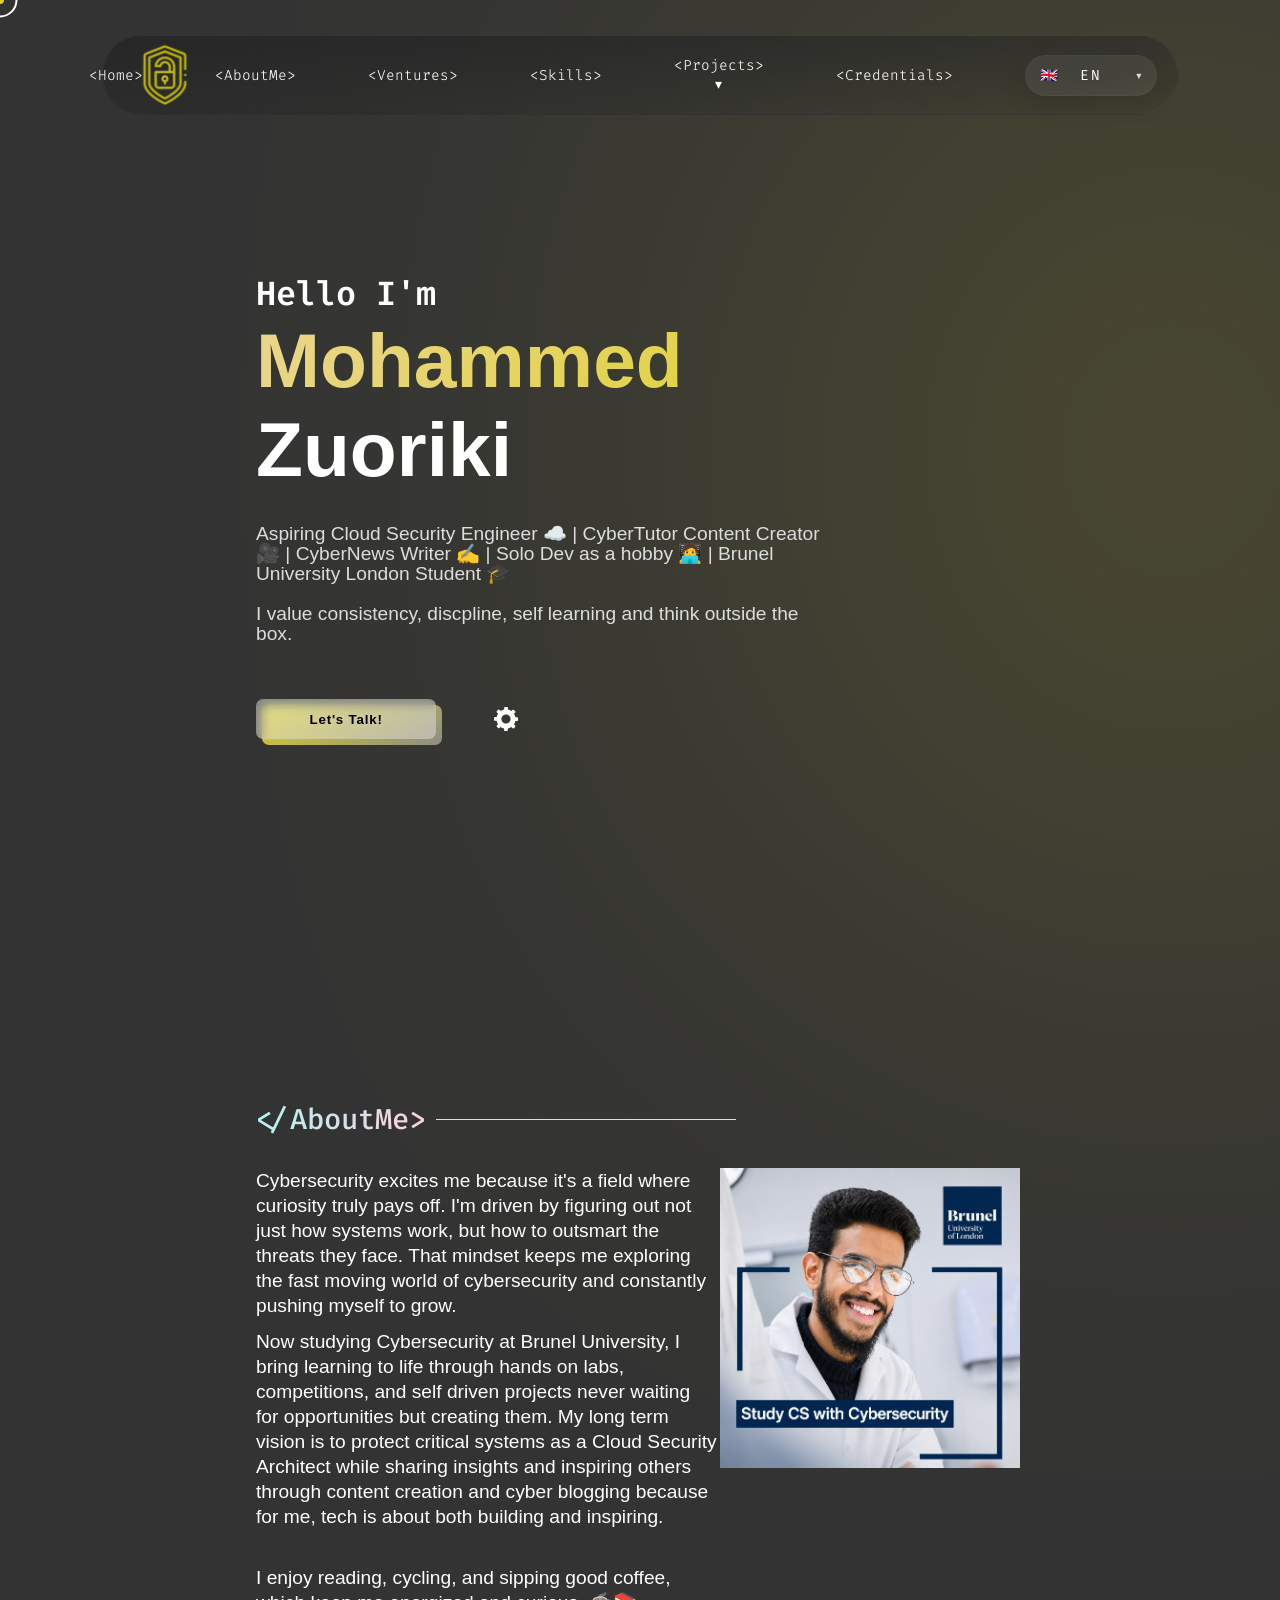
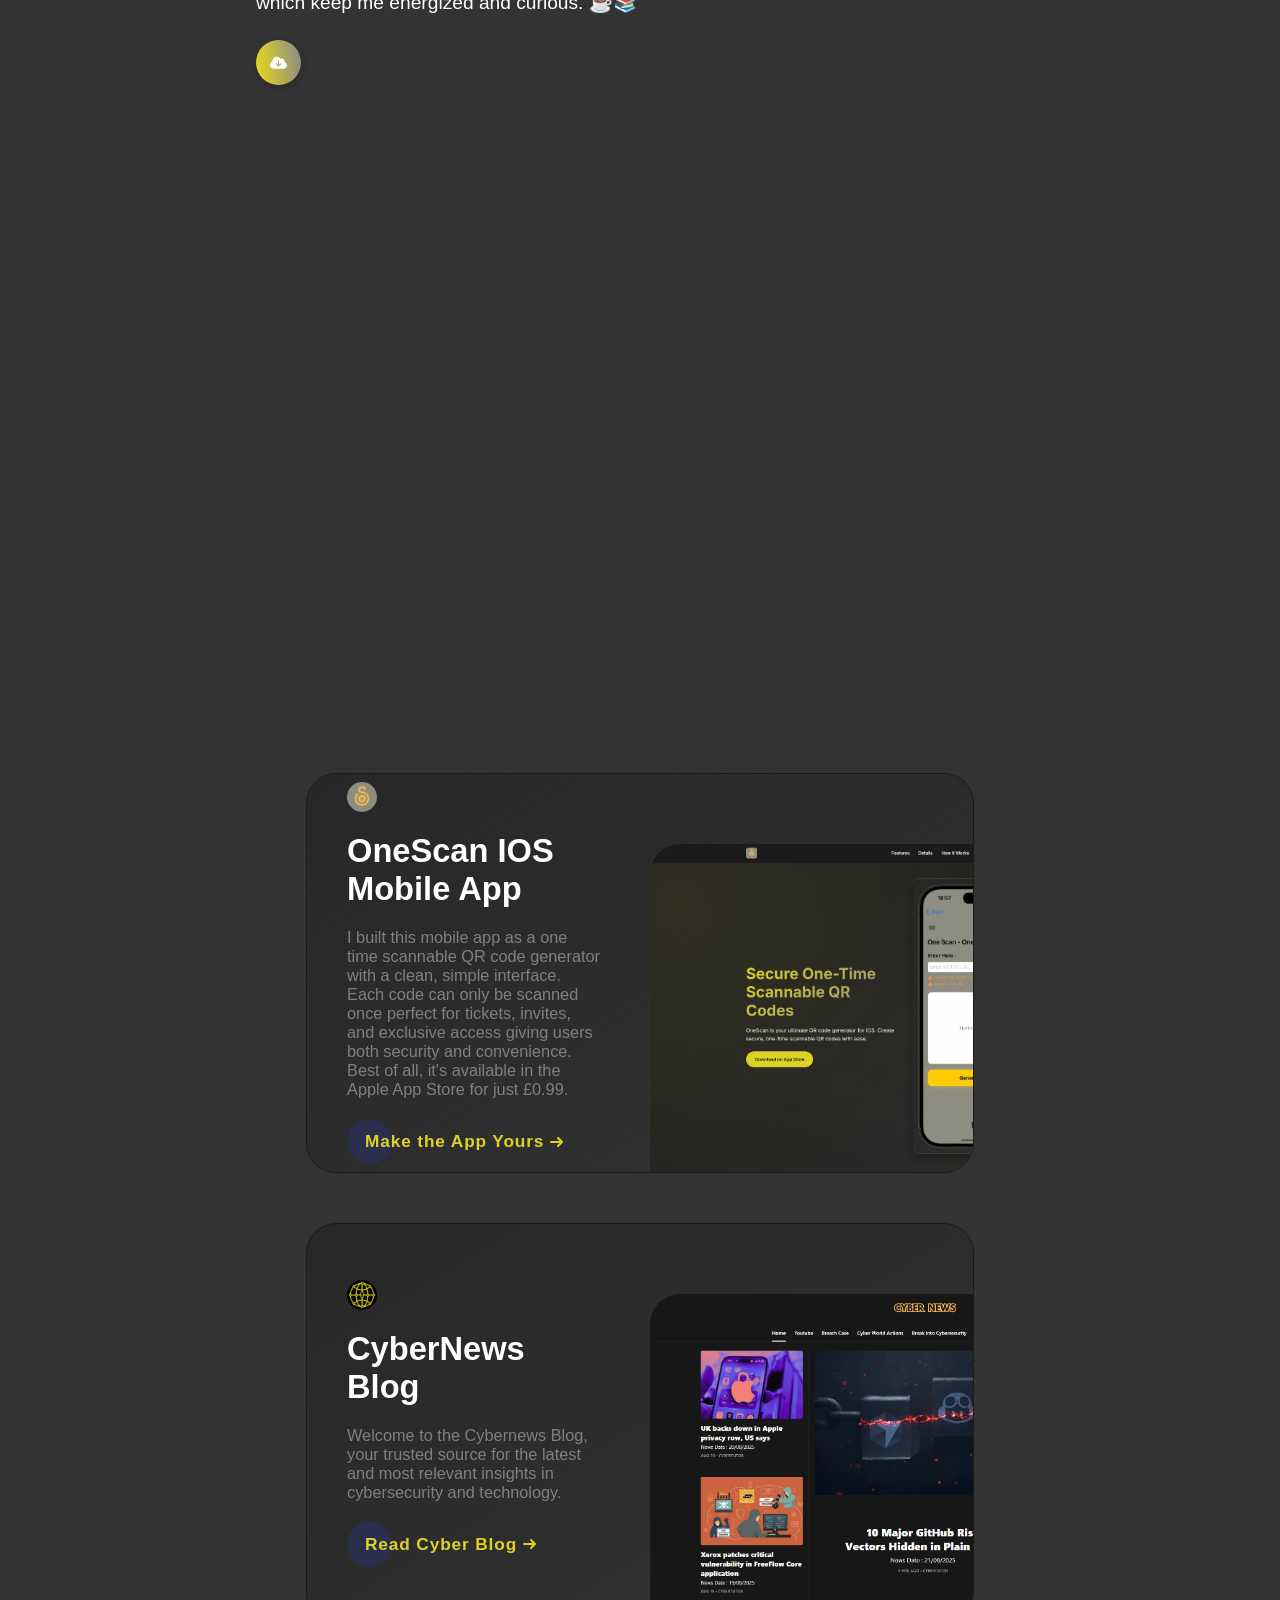
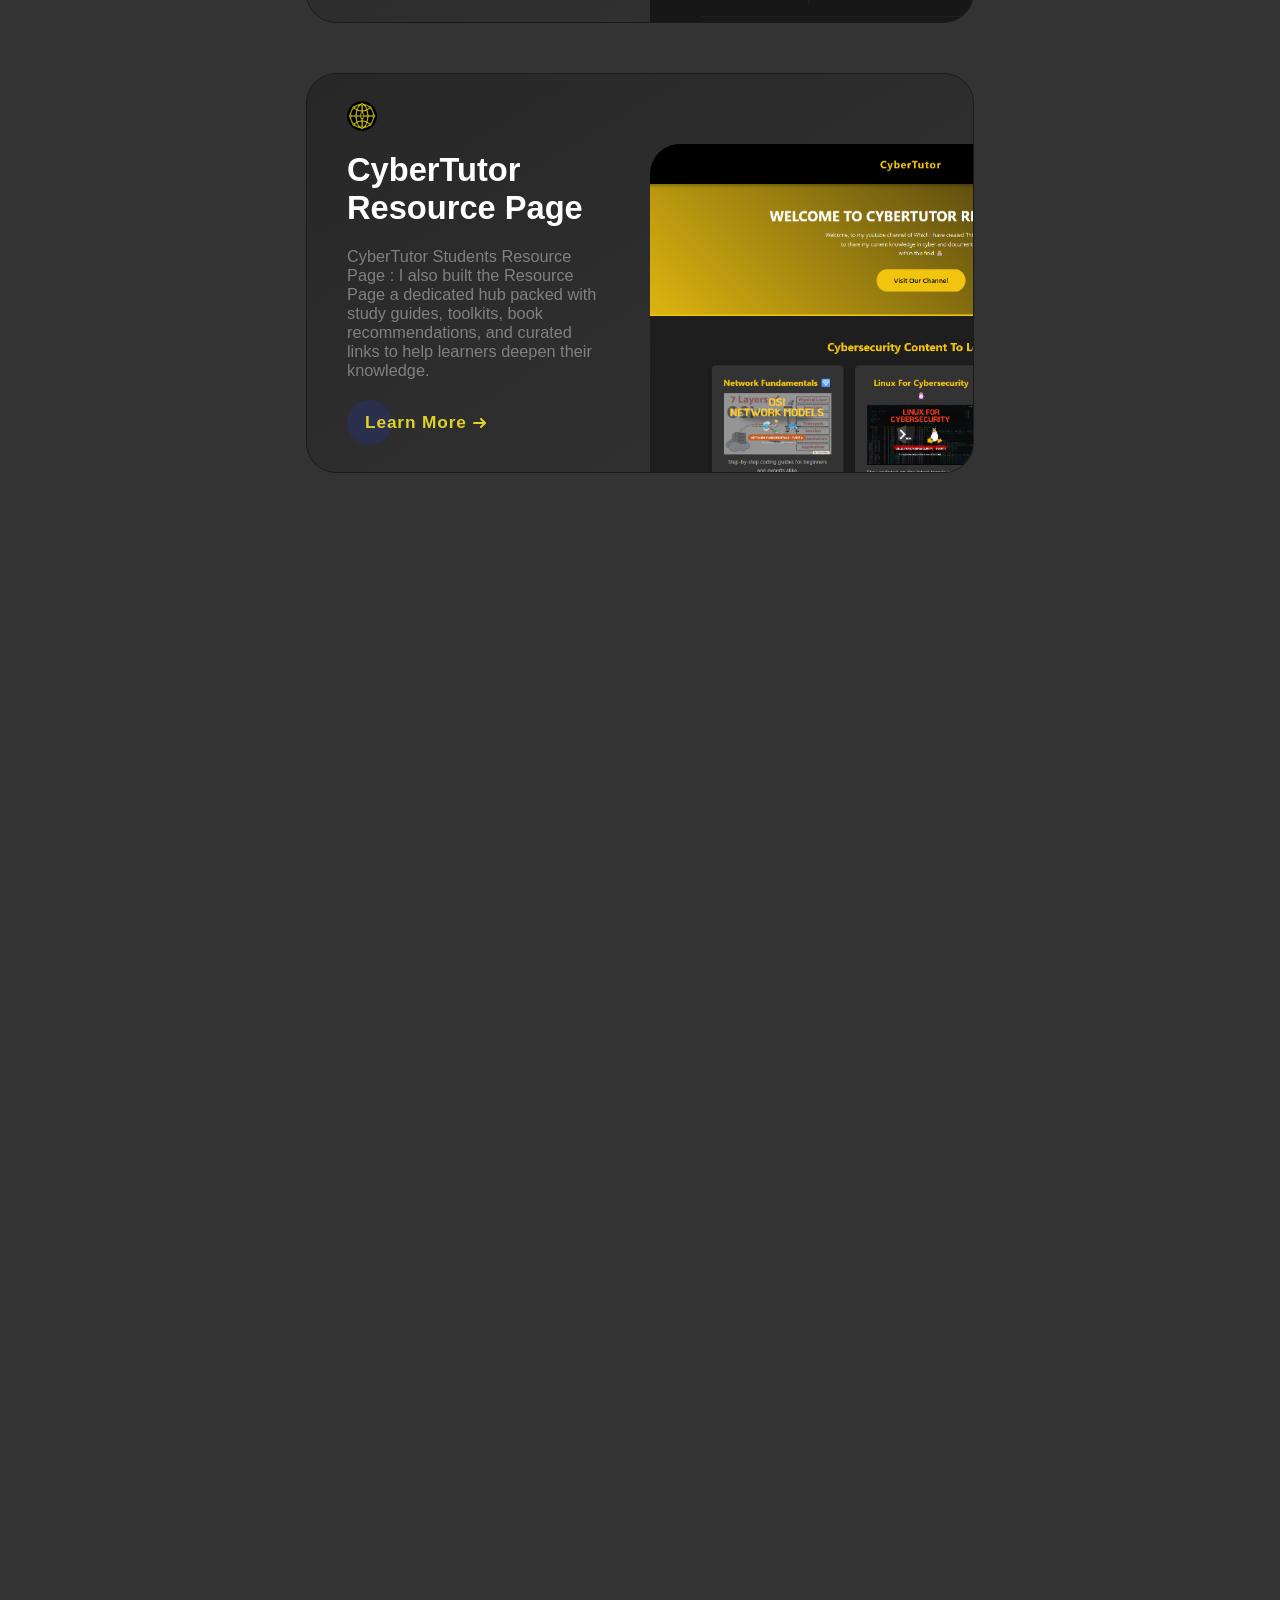
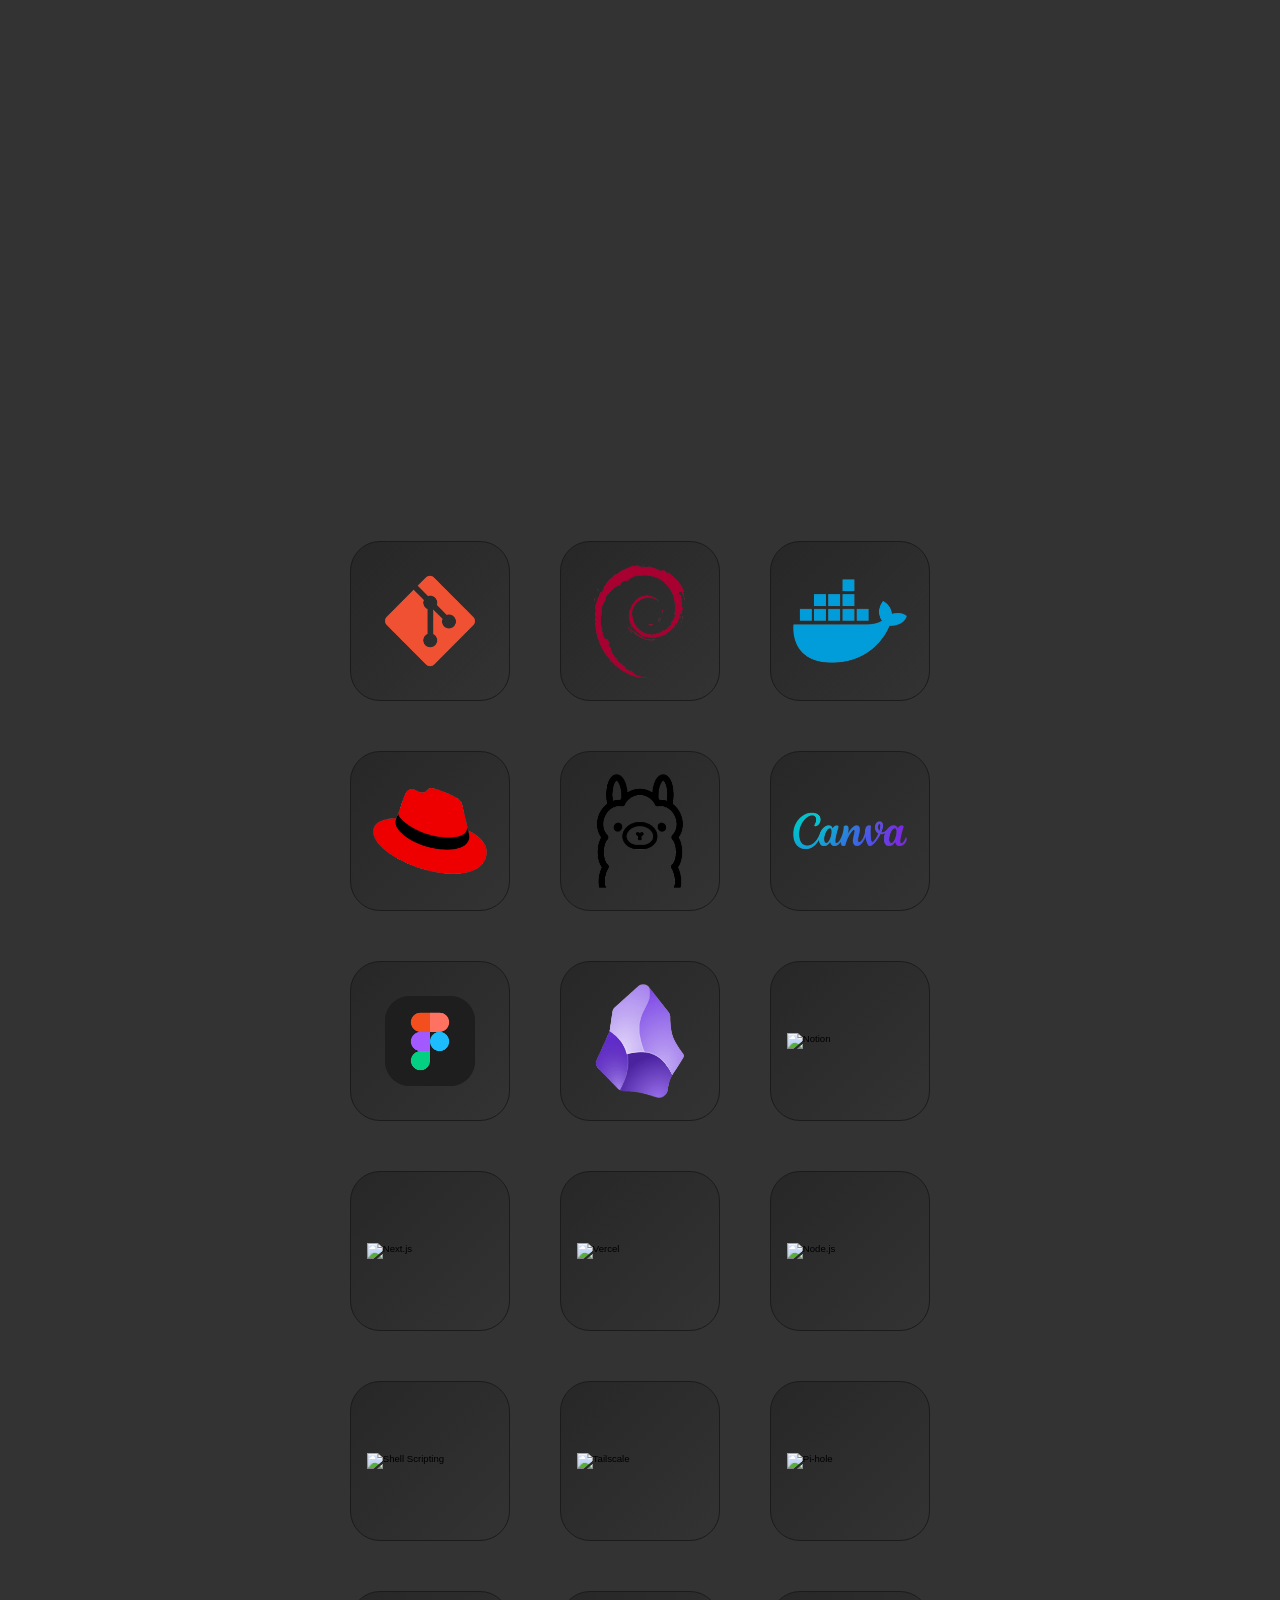
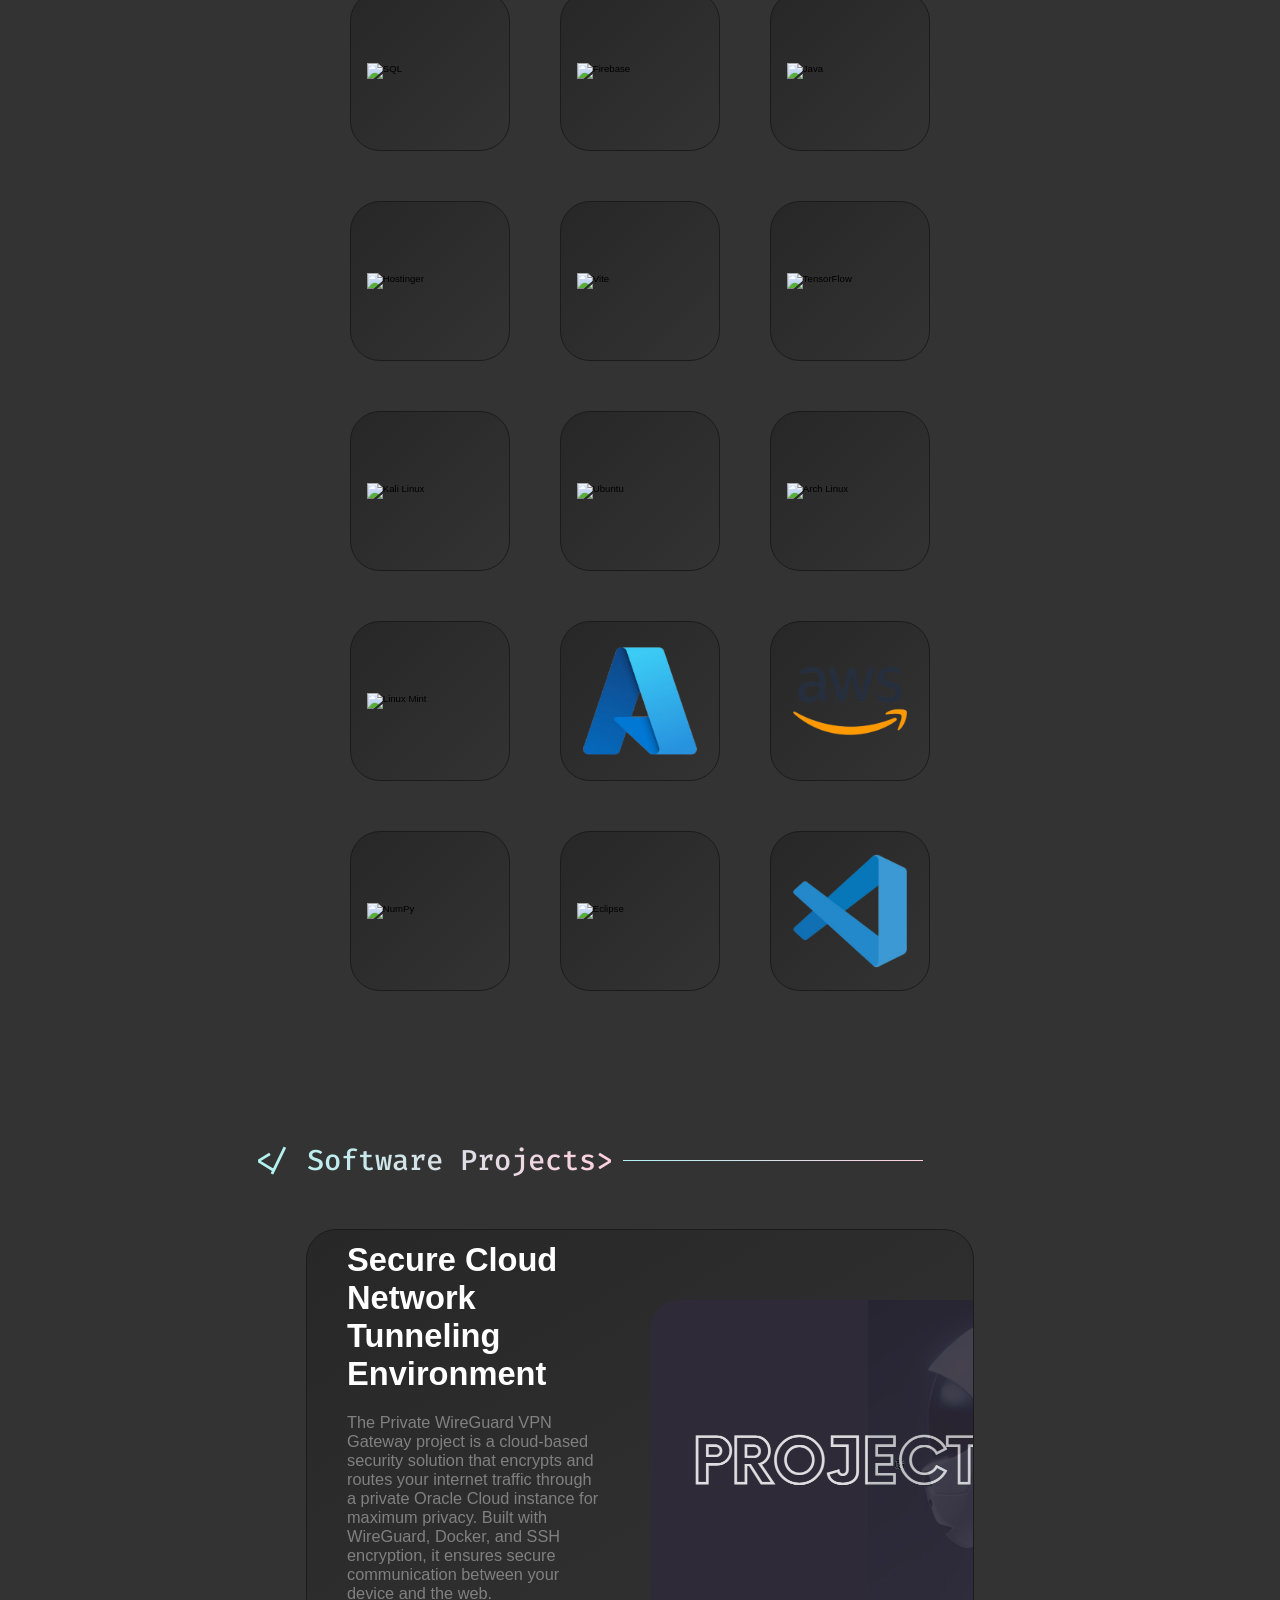
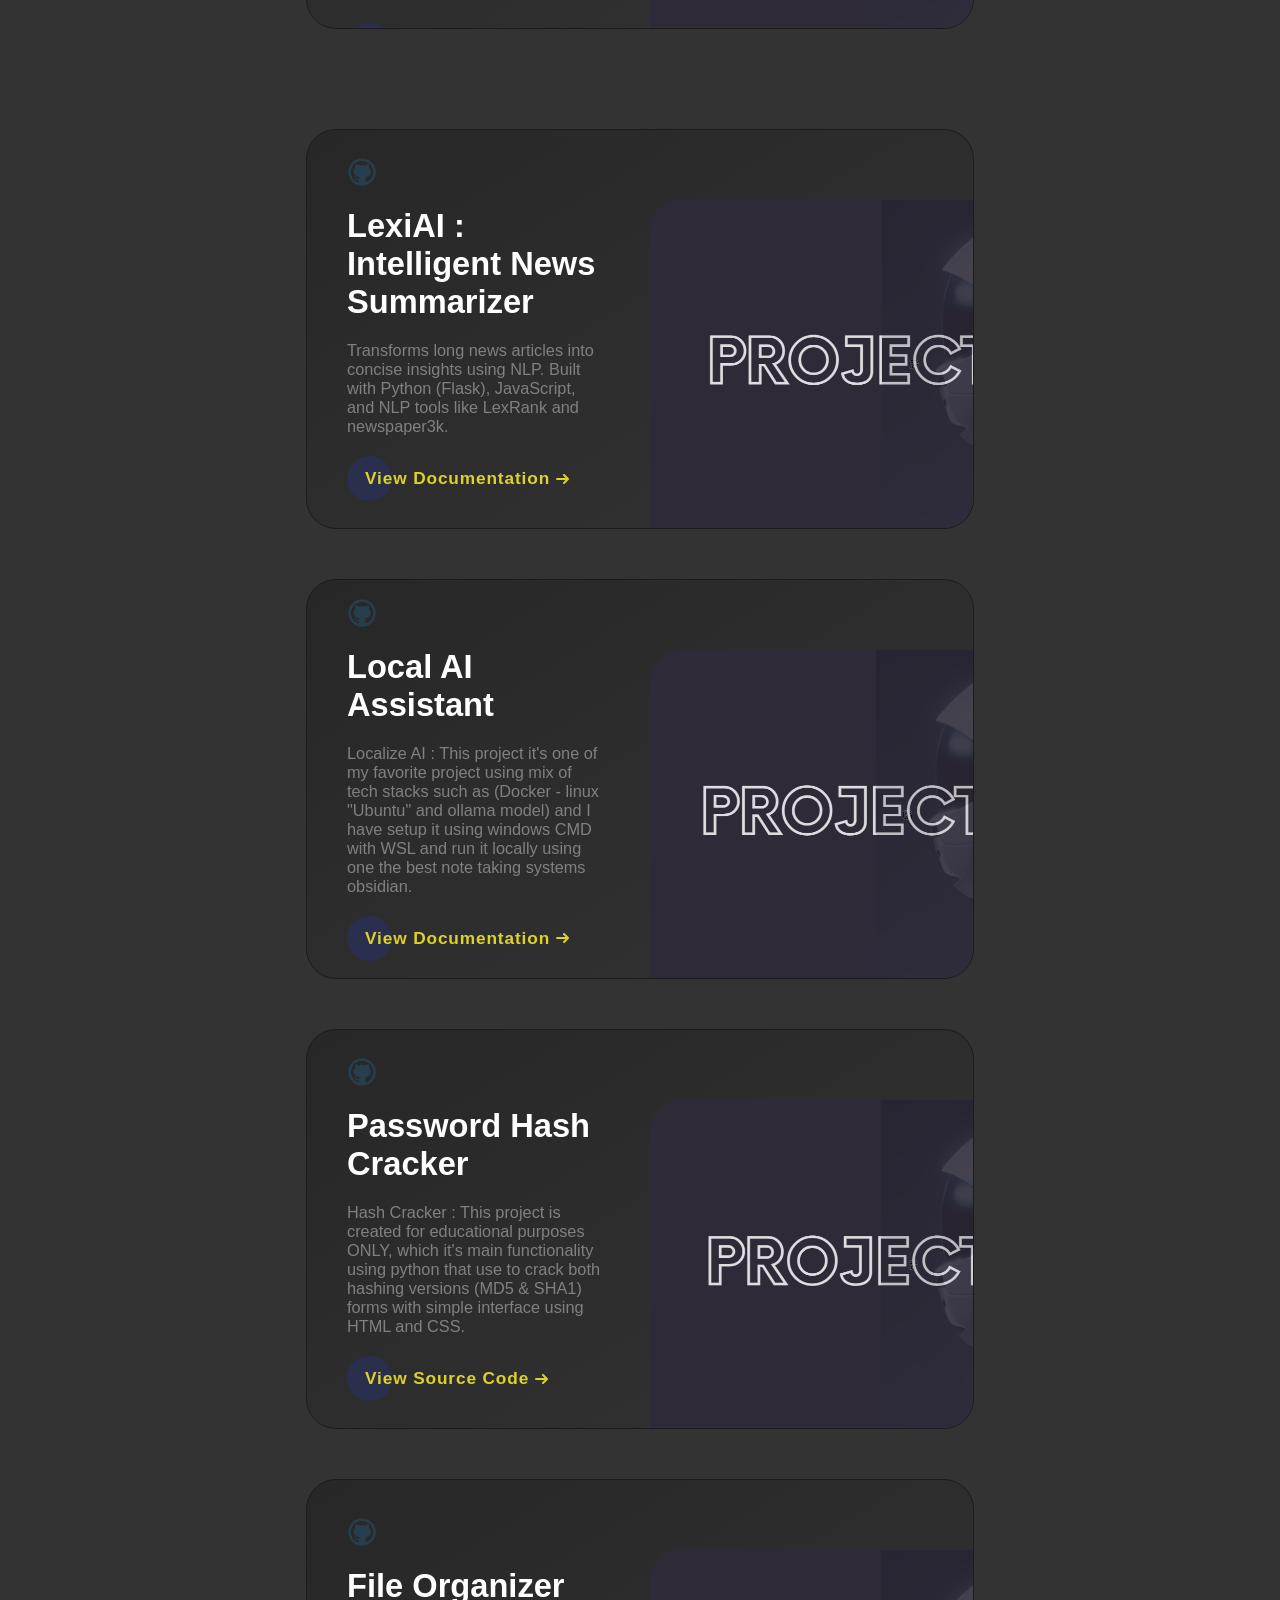
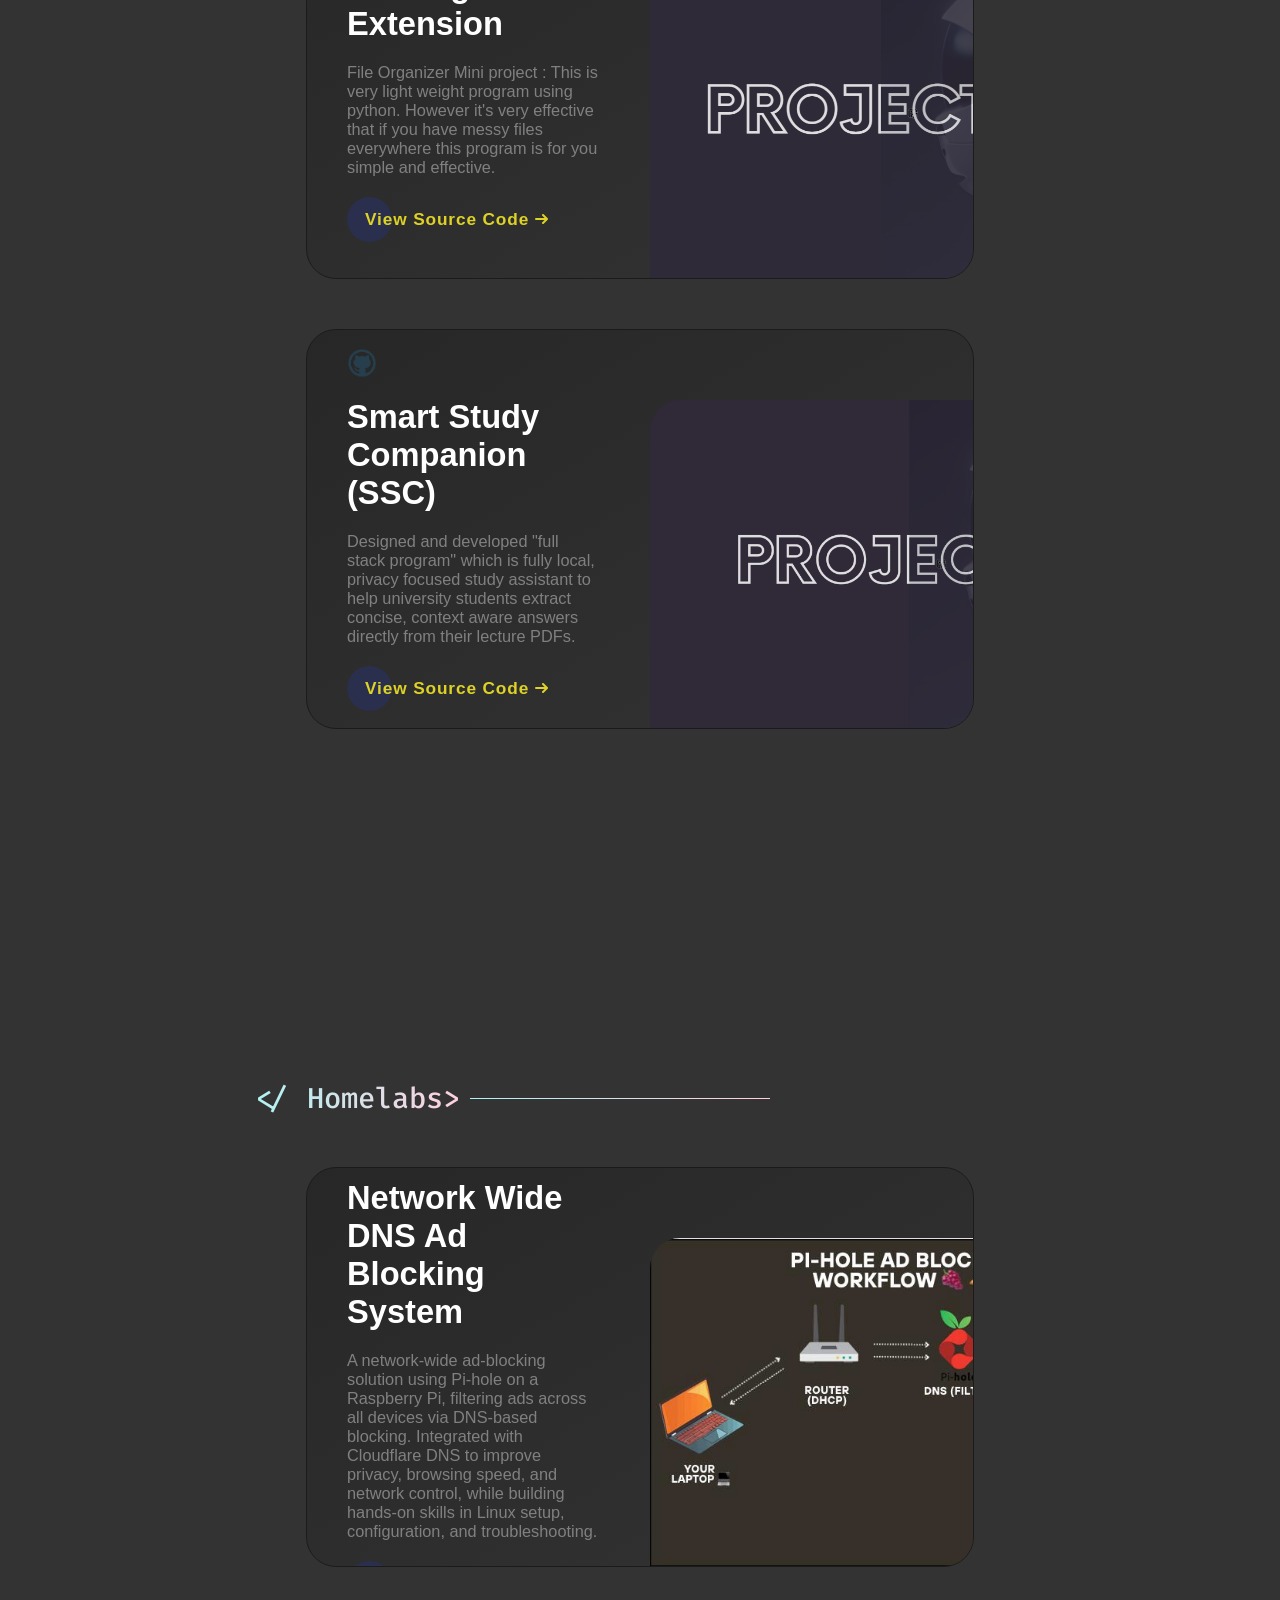
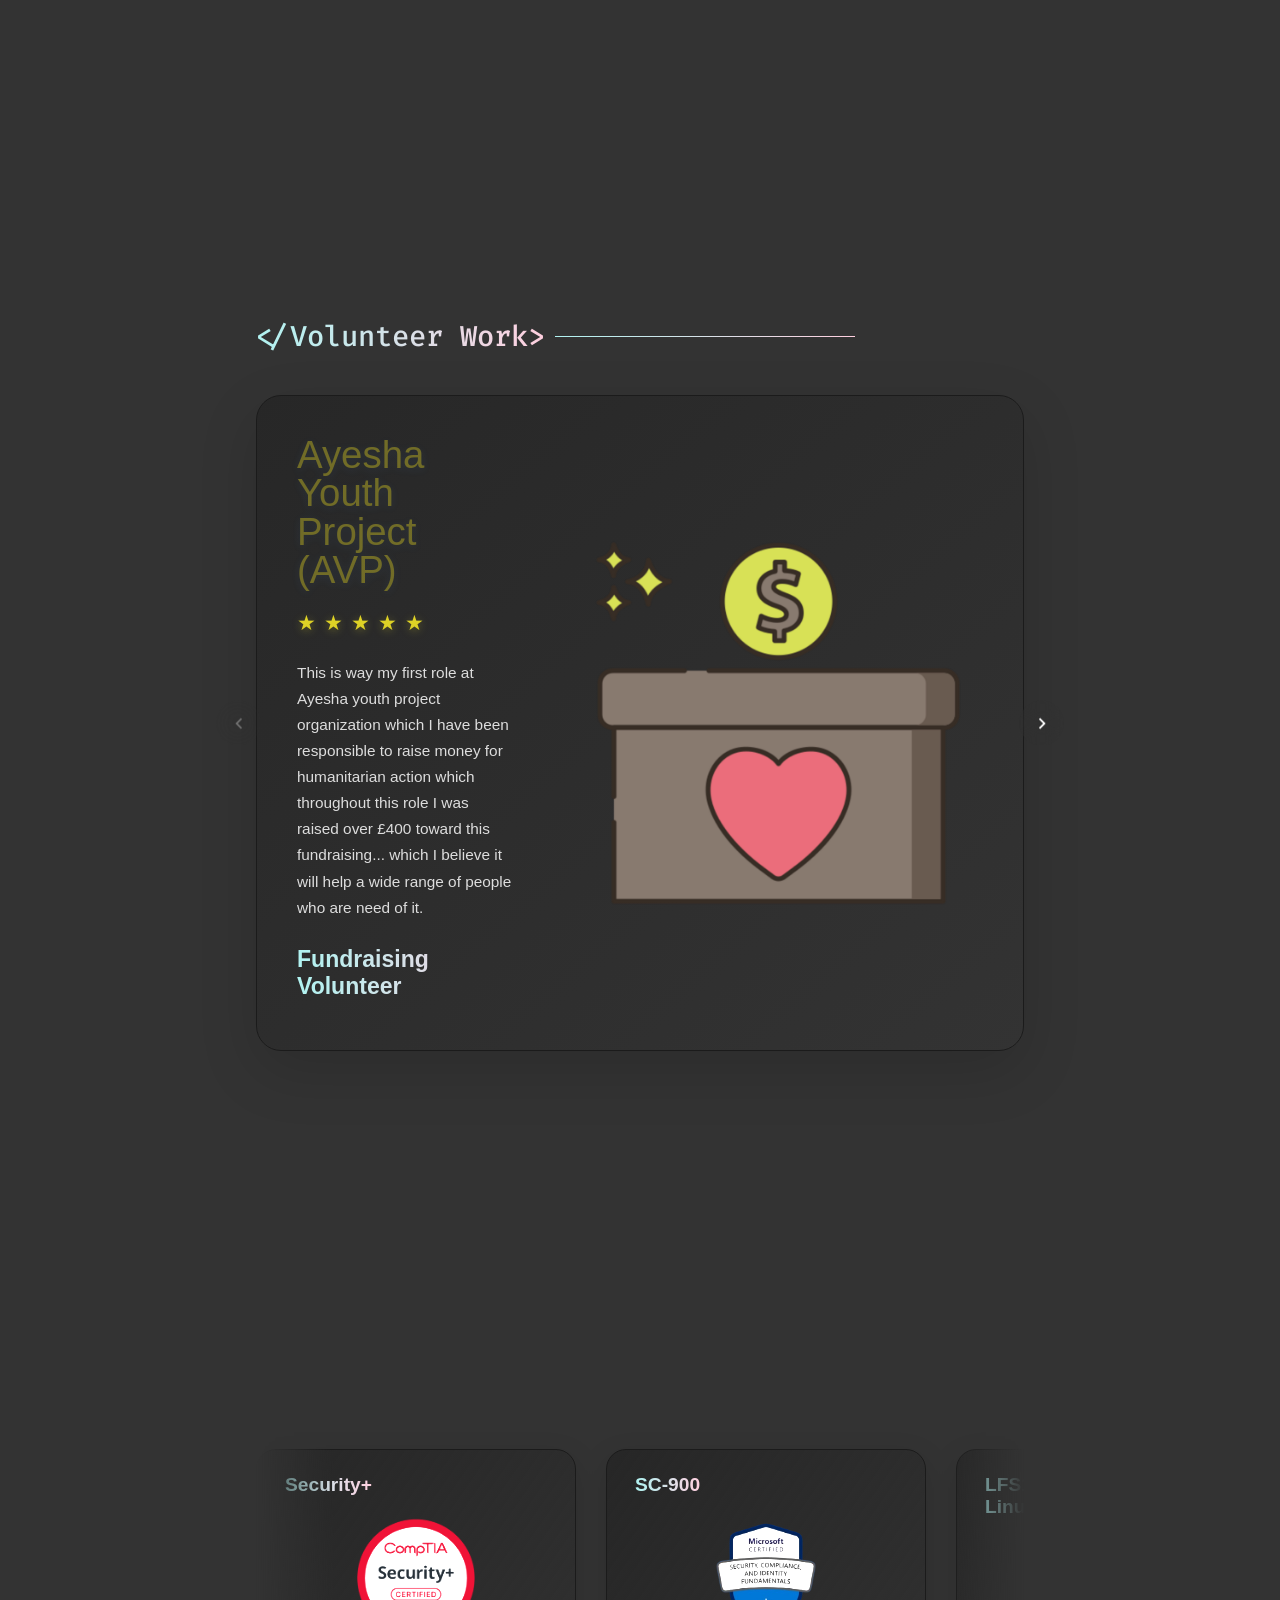
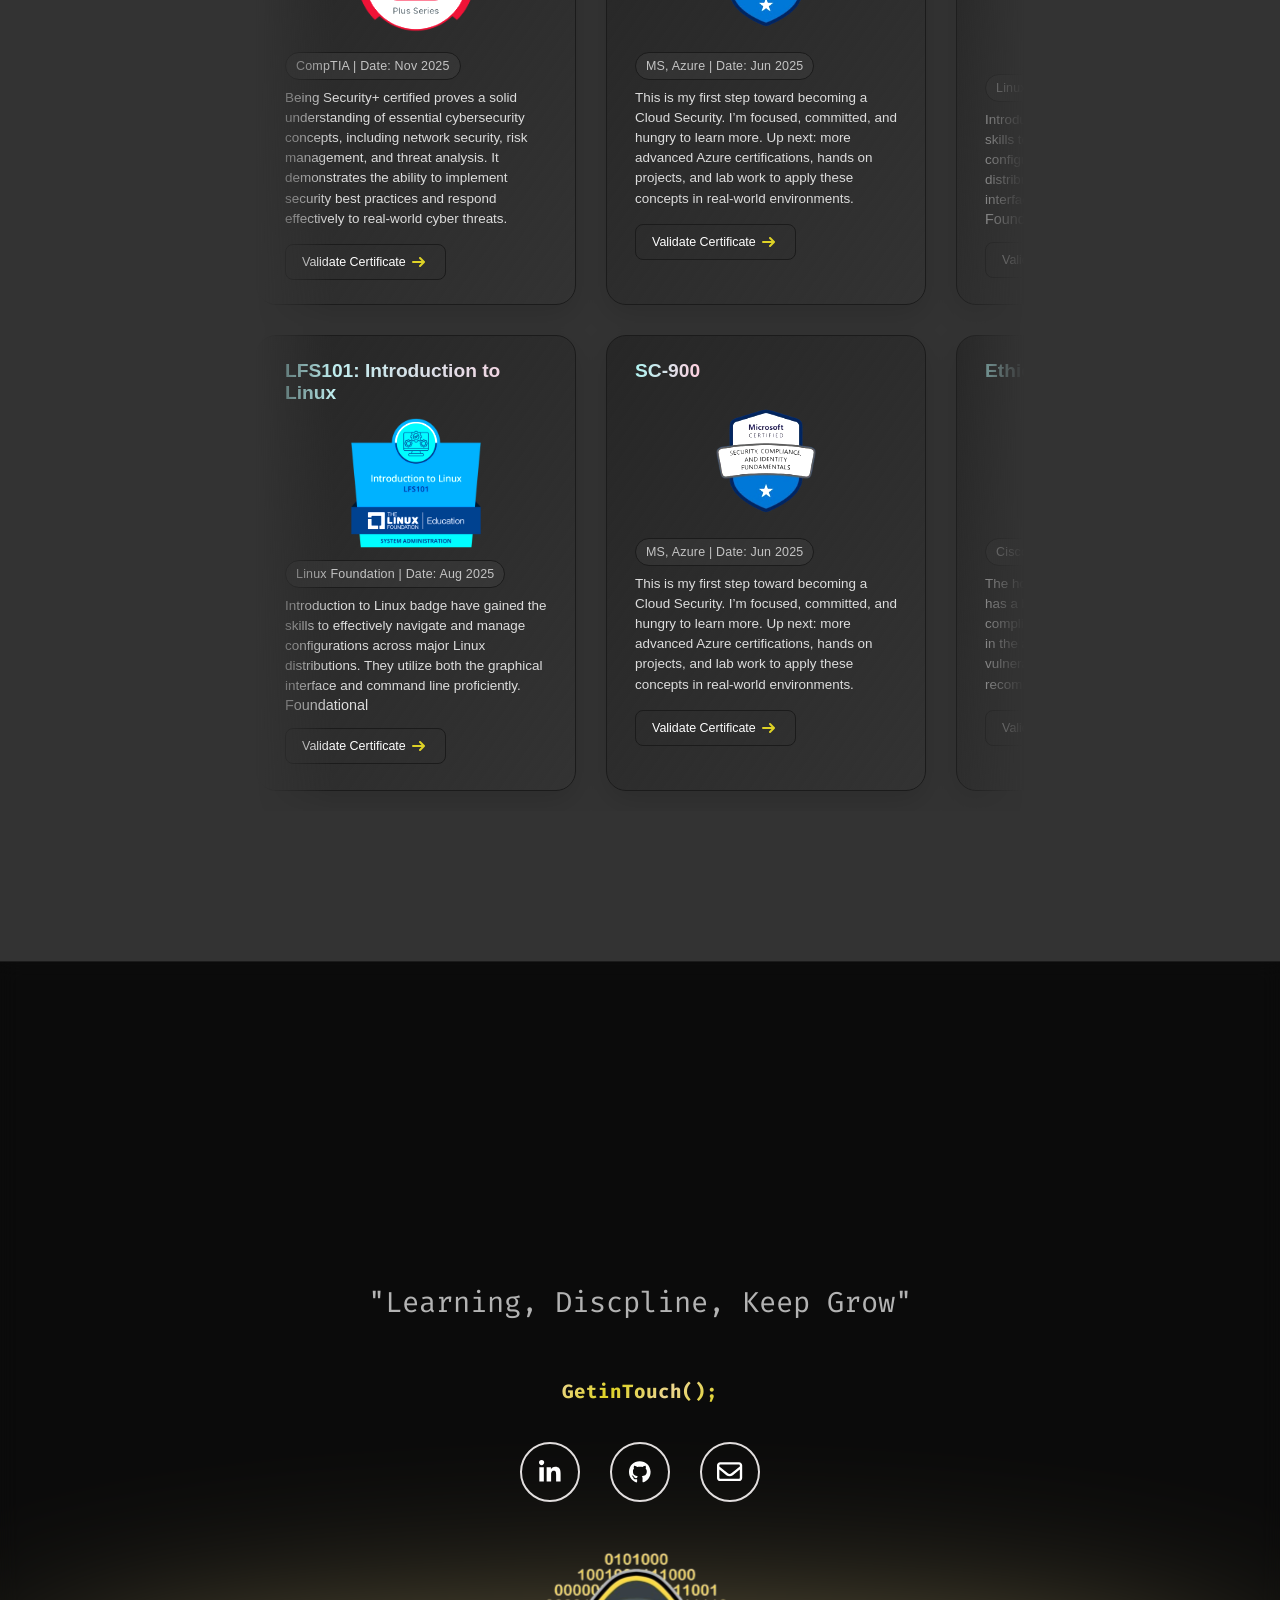
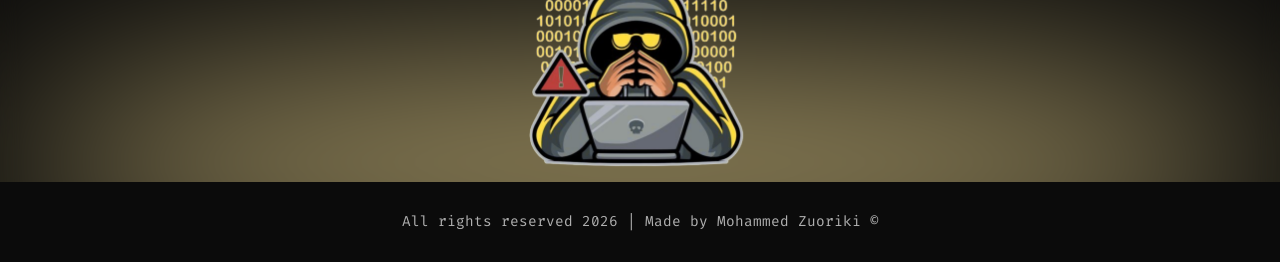
==== commit 1df1f438: "Add files via upload" ====
--- a/index.html
+++ b/index.html
@@ -367,7 +367,7 @@
           </a>
         </li>
         <!-- Language Selector Mobile -->
-        <li class="mobile-navbar-tabs-li lang-selector-mobile">
+        <li class="mobile-navbar-tabs-li lang-selector-mobile" onclick="this.classList.toggle('open')">
           <div class="custom-lang-selector" id="mobile-lang-selector" tabindex="0">
             <div class="selected-lang">
               <span class="flag">🇬🇧</span> <span class="lang-text">EN</span> <span class="chevron">▼</span>
@@ -479,7 +479,7 @@
             </p>
             <br />
             <p tabindex="0">
-              <br />  I enjoy reading, cycling, and sipping good coffee, which keep me energized and curious. ☕📚
+              <br /> I enjoy reading, cycling, and sipping good coffee, which keep me energized and curious. ☕📚
             </p>
             <!-- Resume button -->
             <button class="resume-btn" id="resume-btn">
@@ -731,6 +731,100 @@
           <li class="tech-stack-box" data-aos="fade-up">
             <img alt="adobe illustrator skill" class="tech-stack-logo" src="./src/png/ailogo.png" />
             <span class="tooltip">Obsidian</span>
+          </li>
+          <li class="tech-stack-box" data-aos="fade-up">
+            <img alt="Notion" class="tech-stack-logo needtobeinvert" src="https://cdn.simpleicons.org/notion/white" />
+            <span class="tooltip">Notion</span>
+          </li>
+          <li class="tech-stack-box" data-aos="fade-up">
+            <img alt="Next.js" class="tech-stack-logo needtobeinvert"
+              src="https://cdn.simpleicons.org/nextdotjs/white" />
+            <span class="tooltip">Next.js</span>
+          </li>
+          <li class="tech-stack-box" data-aos="fade-up">
+            <img alt="Vercel" class="tech-stack-logo needtobeinvert" src="https://cdn.simpleicons.org/vercel/white" />
+            <span class="tooltip">Vercel</span>
+          </li>
+          <li class="tech-stack-box" data-aos="fade-up">
+            <img alt="Node.js" class="tech-stack-logo" src="https://cdn.simpleicons.org/nodedotjs" />
+            <span class="tooltip">Node.js</span>
+          </li>
+          <li class="tech-stack-box" data-aos="fade-up">
+            <img alt="Shell Scripting" class="tech-stack-logo needtobeinvert"
+              src="https://cdn.simpleicons.org/gnubash/white" />
+            <span class="tooltip">Shell Scripting</span>
+          </li>
+          <li class="tech-stack-box" data-aos="fade-up">
+            <img alt="Tailscale" class="tech-stack-logo needtobeinvert"
+              src="https://cdn.simpleicons.org/tailscale/white" />
+            <span class="tooltip">Tailscale</span>
+          </li>
+          <li class="tech-stack-box" data-aos="fade-up">
+            <img alt="Pi-hole" class="tech-stack-logo" src="https://cdn.simpleicons.org/pihole" />
+            <span class="tooltip">Pi-hole</span>
+          </li>
+          <li class="tech-stack-box" data-aos="fade-up">
+            <img alt="SQL" class="tech-stack-logo" src="https://cdn.simpleicons.org/mysql" />
+            <span class="tooltip">SQL</span>
+          </li>
+
+          <li class="tech-stack-box" data-aos="fade-up">
+            <img alt="Firebase" class="tech-stack-logo" src="https://cdn.simpleicons.org/firebase" />
+            <span class="tooltip">Firebase</span>
+          </li>
+          <li class="tech-stack-box" data-aos="fade-up">
+            <img alt="Java" class="tech-stack-logo"
+              src="https://cdn.jsdelivr.net/gh/devicons/devicon@latest/icons/java/java-original.svg" />
+            <span class="tooltip">Java</span>
+          </li>
+          <li class="tech-stack-box" data-aos="fade-up">
+            <img alt="Hostinger" class="tech-stack-logo" src="https://cdn.simpleicons.org/hostinger" />
+            <span class="tooltip">Hostinger</span>
+          </li>
+          <li class="tech-stack-box" data-aos="fade-up">
+            <img alt="Vite" class="tech-stack-logo" src="https://cdn.simpleicons.org/vite" />
+            <span class="tooltip">Vite</span>
+          </li>
+          <li class="tech-stack-box" data-aos="fade-up">
+            <img alt="TensorFlow" class="tech-stack-logo" src="https://cdn.simpleicons.org/tensorflow" />
+            <span class="tooltip">TensorFlow</span>
+          </li>
+          <li class="tech-stack-box" data-aos="fade-up">
+            <img alt="Kali Linux" class="tech-stack-logo needtobeinvert"
+              src="https://cdn.simpleicons.org/kalilinux/white" />
+            <span class="tooltip">Kali Linux</span>
+          </li>
+          <li class="tech-stack-box" data-aos="fade-up">
+            <img alt="Ubuntu" class="tech-stack-logo" src="https://cdn.simpleicons.org/ubuntu" />
+            <span class="tooltip">Ubuntu</span>
+          </li>
+          <li class="tech-stack-box" data-aos="fade-up">
+            <img alt="Arch Linux" class="tech-stack-logo" src="https://cdn.simpleicons.org/archlinux" />
+            <span class="tooltip">Arch Linux</span>
+          </li>
+          <li class="tech-stack-box" data-aos="fade-up">
+            <img alt="Linux Mint" class="tech-stack-logo" src="https://cdn.simpleicons.org/linuxmint" />
+            <span class="tooltip">Linux Mint</span>
+          </li>
+          <li class="tech-stack-box" data-aos="fade-up">
+            <img alt="Azure" class="tech-stack-logo" src="./png/azure.png" />
+            <span class="tooltip">Azure</span>
+          </li>
+          <li class="tech-stack-box" data-aos="fade-up">
+            <img alt="AWS" class="tech-stack-logo" src="./png/aws.png" />
+            <span class="tooltip">AWS</span>
+          </li>
+          <li class="tech-stack-box" data-aos="fade-up">
+            <img alt="NumPy" class="tech-stack-logo" src="https://cdn.simpleicons.org/numpy" />
+            <span class="tooltip">NumPy</span>
+          </li>
+          <li class="tech-stack-box" data-aos="fade-up">
+            <img alt="Eclipse" class="tech-stack-logo" src="https://cdn.simpleicons.org/eclipseide" />
+            <span class="tooltip">Eclipse</span>
+          </li>
+          <li class="tech-stack-box" data-aos="fade-up">
+            <img alt="VS Code" class="tech-stack-logo" src="./png/vscode.png" />
+            <span class="tooltip">VS Code</span>
           </li>
         </ul>
       </div>
@@ -1139,7 +1233,7 @@
         <p class="sectionHeadingP"></p>
       </div>
       <div aria-label="Certificates carousel" class="cert-slider">
-        <div class="cert-track">
+        <div class="cert-track cert-track-left">
           <div class="cert-card" data-aos="fade-up">
             <div class="cert-title">Security+</div>
             <img alt="Google Cybersecurity certificate" class="cert-image" src="Security+-png.png"
@@ -1245,23 +1339,6 @@
               </svg>
             </button>
           </div>
-          <div class="cert-card" data-aos="fade-up" data-aos-delay="300">
-            <div class="cert-title">Ethical Hacker</div>
-            <img alt="CompTIA Security+ certificate" class="cert-image" src="src/ethical hacker badge.png"
-              style="height:130px; width:auto; display:block; margin-left:auto; margin-right:auto;" />
-            <div class="cert-sub">Cisco | Date: February 2025</div>
-            <p class="cert-desc">The holder of this student level credential has a broad understanding of the legal and
-              compliance requirements and is proficient in the art of scoping, executing, reporting vulnerability
-              assessments, and recommending mitigation strategies.</p>
-            <button class="cert-validate-btn">
-              <a href="https://www.credly.com/badges/aa665ee9-5335-4d6d-b83a-1fbd02bf0ea1"
-                style="color: inherit; text-decoration: none;"><span>Validate Certificate</span></a>
-              <svg height="10px" viewbox="0 0 13 10" width="15px">
-                <path d="M1,5 L11,5"></path>
-                <polyline points="8 1 12 5 8 9"></polyline>
-              </svg>
-            </button>
-          </div>
           <div class="cert-card" data-aos="fade-up">
             <div class="cert-title">Security+</div>
             <img alt="Google Cybersecurity certificate" class="cert-image" src="Security+-png.png"
@@ -1367,6 +1444,43 @@
               </svg>
             </button>
           </div>
+        </div>
+        <div class="cert-track cert-track-right" style="margin-top: 30px;">
+          <div class="cert-card" data-aos="fade-up" data-aos-delay="150">
+            <div class="cert-title">LFS101: Introduction to Linux</div>
+            <img alt="AWS Cloud Practitioner certificate" class="cert-image" src="src/linux badge.png"
+              style="height:130px; width:auto; display:block; margin-left:auto; margin-right:auto;" />
+            <div class="cert-sub">Linux Foundation | Date: Aug 2025</div>
+            <p class="cert-desc">Introduction to Linux badge have gained the skills to effectively navigate and manage
+              configurations across major Linux distributions. They utilize both the graphical interface and command
+              line proficiently.</p>
+            <div class="cert-meta">Foundational</div>
+            <button class="cert-validate-btn">
+              <a href="https://www.credly.com/badges/cb7f29ee-2ba7-4d37-8af9-6799bf032f1b/public_url"
+                style="color: inherit; text-decoration: none;"><span>Validate Certificate</span></a>
+              <svg height="10px" viewbox="0 0 13 10" width="15px">
+                <path d="M1,5 L11,5"></path>
+                <polyline points="8 1 12 5 8 9"></polyline>
+              </svg>
+            </button>
+          </div>
+          <div class="cert-card" data-aos="fade-up">
+            <div class="cert-title">SC-900</div>
+            <img alt="Google Cybersecurity certificate" class="cert-image" src="src/SC-900 badge.png"
+              style="height:130px; width:auto; display:block; margin-left:auto; margin-right:auto;" />
+            <div class="cert-sub">MS, Azure | Date: Jun 2025</div>
+            <p class="cert-desc">This is my first step toward becoming a Cloud Security. I’m focused, committed, and
+              hungry to learn more. Up next: more advanced Azure certifications, hands on projects, and lab work to
+              apply these concepts in real-world environments.</p>
+            <button class="cert-validate-btn">
+              <a href="https://learn.microsoft.com/en-us/users/MohammedWaleedZuoriki-3494/credentials/9F20245836A18FA1?ref=https%3A%2F%2Fwww.linkedin.com%2F"
+                style="color: inherit; text-decoration: none;"><span>Validate Certificate</span></a>
+              <svg height="10px" viewbox="0 0 13 10" width="15px">
+                <path d="M1,5 L11,5"></path>
+                <polyline points="8 1 12 5 8 9"></polyline>
+              </svg>
+            </button>
+          </div>
           <div class="cert-card" data-aos="fade-up" data-aos-delay="300">
             <div class="cert-title">Ethical Hacker</div>
             <img alt="CompTIA Security+ certificate" class="cert-image" src="src/ethical hacker badge.png"
@@ -1384,8 +1498,167 @@
               </svg>
             </button>
           </div>
+          <div class="cert-card" data-aos="fade-up" data-aos-delay="150">
+            <div class="cert-title">LFS101: Introduction to Linux</div>
+            <img alt="AWS Cloud Practitioner certificate" class="cert-image" src="src/linux badge.png"
+              style="height:130px; width:auto; display:block; margin-left:auto; margin-right:auto;" />
+            <div class="cert-sub">Linux Foundation | Date: Aug 2025</div>
+            <p class="cert-desc">Introduction to Linux badge have gained the skills to effectively navigate and manage
+              configurations across major Linux distributions. They utilize both the graphical interface and command
+              line proficiently.</p>
+            <div class="cert-meta">Foundational</div>
+            <button class="cert-validate-btn">
+              <a href="https://www.credly.com/badges/cb7f29ee-2ba7-4d37-8af9-6799bf032f1b/public_url"
+                style="color: inherit; text-decoration: none;"><span>Validate Certificate</span></a>
+              <svg height="10px" viewbox="0 0 13 10" width="15px">
+                <path d="M1,5 L11,5"></path>
+                <polyline points="8 1 12 5 8 9"></polyline>
+              </svg>
+            </button>
+          </div>
+          <div class="cert-card" data-aos="fade-up">
+            <div class="cert-title">SC-900</div>
+            <img alt="Google Cybersecurity certificate" class="cert-image" src="src/SC-900 badge.png"
+              style="height:130px; width:auto; display:block; margin-left:auto; margin-right:auto;" />
+            <div class="cert-sub">MS, Azure | Date: Jun 2025</div>
+            <p class="cert-desc">This is my first step toward becoming a Cloud Security. I’m focused, committed, and
+              hungry to learn more. Up next: more advanced Azure certifications, hands on projects, and lab work to
+              apply these concepts in real-world environments.</p>
+            <button class="cert-validate-btn">
+              <a href="https://learn.microsoft.com/en-us/users/MohammedWaleedZuoriki-3494/credentials/9F20245836A18FA1?ref=https%3A%2F%2Fwww.linkedin.com%2F"
+                style="color: inherit; text-decoration: none;"><span>Validate Certificate</span></a>
+              <svg height="10px" viewbox="0 0 13 10" width="15px">
+                <path d="M1,5 L11,5"></path>
+                <polyline points="8 1 12 5 8 9"></polyline>
+              </svg>
+            </button>
+          </div>
+          <div class="cert-card" data-aos="fade-up">
+            <div class="cert-title">Security+</div>
+            <img alt="Google Cybersecurity certificate" class="cert-image" src="Security+-png.png"
+              style="height:130px; width:auto; display:block; margin-left:auto; margin-right:auto;" />
+            <div class="cert-sub">CompTIA | Date: Nov 2025</div>
+            <p class="cert-desc">Being Security+ certified proves a solid understanding of essential cybersecurity
+              concepts, including network security, risk management, and threat analysis.
+              It demonstrates the ability to implement security best practices and respond effectively to real-world
+              cyber threats.</p>
+            <button class="cert-validate-btn">
+              <a href="https://www.credly.com/badges/5f2803d0-d011-4ac1-9982-b25f6b1b7d84/linked_in_profile"
+                style="color: inherit; text-decoration: none;"><span>Validate Certificate</span></a>
+              <svg height="10px" viewbox="0 0 13 10" width="15px">
+                <path d="M1,5 L11,5"></path>
+                <polyline points="8 1 12 5 8 9"></polyline>
+              </svg>
+            </button>
+          </div>
+          <div class="cert-card" data-aos="fade-up" data-aos-delay="150">
+            <div class="cert-title">LFS101: Introduction to Linux</div>
+            <img alt="AWS Cloud Practitioner certificate" class="cert-image" src="src/linux badge.png"
+              style="height:130px; width:auto; display:block; margin-left:auto; margin-right:auto;" />
+            <div class="cert-sub">Linux Foundation | Date: Aug 2025</div>
+            <p class="cert-desc">Introduction to Linux badge have gained the skills to effectively navigate and manage
+              configurations across major Linux distributions. They utilize both the graphical interface and command
+              line proficiently.</p>
+            <div class="cert-meta">Foundational</div>
+            <button class="cert-validate-btn">
+              <a href="https://www.credly.com/badges/cb7f29ee-2ba7-4d37-8af9-6799bf032f1b/public_url"
+                style="color: inherit; text-decoration: none;"><span>Validate Certificate</span></a>
+              <svg height="10px" viewbox="0 0 13 10" width="15px">
+                <path d="M1,5 L11,5"></path>
+                <polyline points="8 1 12 5 8 9"></polyline>
+              </svg>
+            </button>
+          </div>
+          <div class="cert-card" data-aos="fade-up">
+            <div class="cert-title">SC-900</div>
+            <img alt="Google Cybersecurity certificate" class="cert-image" src="src/SC-900 badge.png"
+              style="height:130px; width:auto; display:block; margin-left:auto; margin-right:auto;" />
+            <div class="cert-sub">MS, Azure | Date: Jun 2025</div>
+            <p class="cert-desc">This is my first step toward becoming a Cloud Security. I’m focused, committed, and
+              hungry to learn more. Up next: more advanced Azure certifications, hands on projects, and lab work to
+              apply these concepts in real-world environments.</p>
+            <button class="cert-validate-btn">
+              <a href="https://learn.microsoft.com/en-us/users/MohammedWaleedZuoriki-3494/credentials/9F20245836A18FA1?ref=https%3A%2F%2Fwww.linkedin.com%2F"
+                style="color: inherit; text-decoration: none;"><span>Validate Certificate</span></a>
+              <svg height="10px" viewbox="0 0 13 10" width="15px">
+                <path d="M1,5 L11,5"></path>
+                <polyline points="8 1 12 5 8 9"></polyline>
+              </svg>
+            </button>
+          </div>
+          <div class="cert-card" data-aos="fade-up" data-aos-delay="300">
+            <div class="cert-title">Ethical Hacker</div>
+            <img alt="CompTIA Security+ certificate" class="cert-image" src="src/ethical hacker badge.png"
+              style="height:130px; width:auto; display:block; margin-left:auto; margin-right:auto;" />
+            <div class="cert-sub">Cisco | Date: February 2025</div>
+            <p class="cert-desc">The holder of this student level credential has a broad understanding of the legal and
+              compliance requirements and is proficient in the art of scoping, executing, reporting vulnerability
+              assessments, and recommending mitigation strategies.</p>
+            <button class="cert-validate-btn">
+              <a href="https://www.credly.com/badges/aa665ee9-5335-4d6d-b83a-1fbd02bf0ea1"
+                style="color: inherit; text-decoration: none;"><span>Validate Certificate</span></a>
+              <svg height="10px" viewbox="0 0 13 10" width="15px">
+                <path d="M1,5 L11,5"></path>
+                <polyline points="8 1 12 5 8 9"></polyline>
+              </svg>
+            </button>
+          </div>
+          <div class="cert-card" data-aos="fade-up" data-aos-delay="150">
+            <div class="cert-title">LFS101: Introduction to Linux</div>
+            <img alt="AWS Cloud Practitioner certificate" class="cert-image" src="src/linux badge.png"
+              style="height:130px; width:auto; display:block; margin-left:auto; margin-right:auto;" />
+            <div class="cert-sub">Linux Foundation | Date: Aug 2025</div>
+            <p class="cert-desc">Introduction to Linux badge have gained the skills to effectively navigate and manage
+              configurations across major Linux distributions. They utilize both the graphical interface and command
+              line proficiently.</p>
+            <div class="cert-meta">Foundational</div>
+            <button class="cert-validate-btn">
+              <a href="https://www.credly.com/badges/cb7f29ee-2ba7-4d37-8af9-6799bf032f1b/public_url"
+                style="color: inherit; text-decoration: none;"><span>Validate Certificate</span></a>
+              <svg height="10px" viewbox="0 0 13 10" width="15px">
+                <path d="M1,5 L11,5"></path>
+                <polyline points="8 1 12 5 8 9"></polyline>
+              </svg>
+            </button>
+          </div>
+          <div class="cert-card" data-aos="fade-up">
+            <div class="cert-title">SC-900</div>
+            <img alt="Google Cybersecurity certificate" class="cert-image" src="src/SC-900 badge.png"
+              style="height:130px; width:auto; display:block; margin-left:auto; margin-right:auto;" />
+            <div class="cert-sub">MS, Azure | Date: Jun 2025</div>
+            <p class="cert-desc">This is my first step toward becoming a Cloud Security. I’m focused, committed, and
+              hungry to learn more. Up next: more advanced Azure certifications, hands on projects, and lab work to
+              apply these concepts in real-world environments.</p>
+            <button class="cert-validate-btn">
+              <a href="https://learn.microsoft.com/en-us/users/MohammedWaleedZuoriki-3494/credentials/9F20245836A18FA1?ref=https%3A%2F%2Fwww.linkedin.com%2F"
+                style="color: inherit; text-decoration: none;"><span>Validate Certificate</span></a>
+              <svg height="10px" viewbox="0 0 13 10" width="15px">
+                <path d="M1,5 L11,5"></path>
+                <polyline points="8 1 12 5 8 9"></polyline>
+              </svg>
+            </button>
+          </div>
+          <div class="cert-card" data-aos="fade-up">
+            <div class="cert-title">Security+</div>
+            <img alt="Google Cybersecurity certificate" class="cert-image" src="Security+-png.png"
+              style="height:130px; width:auto; display:block; margin-left:auto; margin-right:auto;" />
+            <div class="cert-sub">CompTIA | Date: Nov 2025</div>
+            <p class="cert-desc">Being Security+ certified proves a solid understanding of essential cybersecurity
+              concepts, including network security, risk management, and threat analysis.
+              It demonstrates the ability to implement security best practices and respond effectively to real-world
+              cyber threats.</p>
+            <button class="cert-validate-btn">
+              <a href="https://www.credly.com/badges/5f2803d0-d011-4ac1-9982-b25f6b1b7d84/linked_in_profile"
+                style="color: inherit; text-decoration: none;"><span>Validate Certificate</span></a>
+              <svg height="10px" viewbox="0 0 13 10" width="15px">
+                <path d="M1,5 L11,5"></path>
+                <polyline points="8 1 12 5 8 9"></polyline>
+              </svg>
+            </button>
+          </div>
         </div>
       </div>
+    </div>
     </div>
   </section>
   <!-- Certifications Section ends -->
--- a/style.css
+++ b/style.css
@@ -1202,20 +1202,36 @@
     display: flex;
     width: max-content;
     gap: 30px;
-    animation: scroll-infinite 25s linear infinite;
+}
+
+.cert-track-left {
+    animation: scroll-left 25s linear infinite;
+}
+
+.cert-track-right {
+    animation: scroll-right 25s linear infinite;
 }
 
 .cert-track:hover {
     animation-play-state: paused;
 }
 
-@keyframes scroll-infinite {
+@keyframes scroll-left {
     0% { transform: translateX(0); }
     100% { transform: translateX(calc(-50% - 15px)); }
 }
 
-html[lang="ar"] .cert-track {
-    animation: scroll-infinite 25s linear infinite;
+@keyframes scroll-right {
+    0% { transform: translateX(calc(-50% - 15px)); }
+    100% { transform: translateX(0); }
+}
+
+html[lang="ar"] .cert-track-left {
+    animation: scroll-left 25s linear infinite;
+}
+
+html[lang="ar"] .cert-track-right {
+    animation: scroll-right 25s linear infinite;
 }
 
 .cert-card {
@@ -2596,7 +2612,10 @@
         cursor: pointer;
         display: flex;
         transform: translate(1000px);
-        transition-duration: 1s
+        transition-duration: 1s;
+        overflow-y: auto;
+        overscroll-behavior: contain;
+        -webkit-overflow-scrolling: touch;
     }
 
     .show-toggle-menu {
@@ -2607,18 +2626,20 @@
     .mobile-navbar-tabs-ul {
         background-color: var(--color-dark-mode);
         width: 100%;
-        height: 100%;
+        min-height: 100%;
         display: flex;
         flex-direction: column;
-        justify-content: center;
+        justify-content: flex-start;
         align-items: center;
-        gap: 70px;
+        gap: 44px;
+        padding: 120px 0 48px;
         box-shadow: 0 0 30px rgba(0, 0, 0, .176)
     }
 
     .mobile-navbar-tabs-li {
         text-align: center;
         display: flex;
+        flex-direction: column;
         align-items: center;
         justify-content: center;
         font-size: 1.8rem;
@@ -3093,17 +3114,46 @@
     margin-top: 10px;
     display: flex;
     justify-content: center;
+    order: -1;
+    width: min(260px, 84vw);
+    height: auto;
+    z-index: 1;
 }
 
 .lang-selector-mobile .lang-dropdown {
-    right: auto;
+    position: absolute;
     left: 50%;
-    transform: translateX(-50%) translateY(8px) scale(0.96);
+    top: calc(100% + 10px);
+    width: 100%;
+    min-width: 0;
+    transform: translateX(-50%) scale(0.98);
     transform-origin: top center;
-}
-
-.lang-selector-mobile.open .lang-dropdown {
-    transform: translateX(-50%) translateY(0) scale(1);
+    max-height: 0;
+    padding-top: 0;
+    padding-bottom: 0;
+    opacity: 0;
+    visibility: hidden;
+    overflow: hidden;
+}
+
+.lang-selector-mobile.open .lang-dropdown,
+.lang-selector-mobile .custom-lang-selector.open .lang-dropdown {
+    max-height: 220px;
+    padding-top: 10px;
+    padding-bottom: 10px;
+    opacity: 1;
+    visibility: visible;
+    transform: translateX(-50%) scale(1);
+}
+
+.lang-selector-mobile .selected-lang {
+    width: 100%;
+    min-width: 0;
+}
+
+.lang-selector-mobile .lang-option {
+    padding-left: 20px;
+    padding-right: 20px;
 }
 
 .custom-lang-selector:hover .selected-lang,
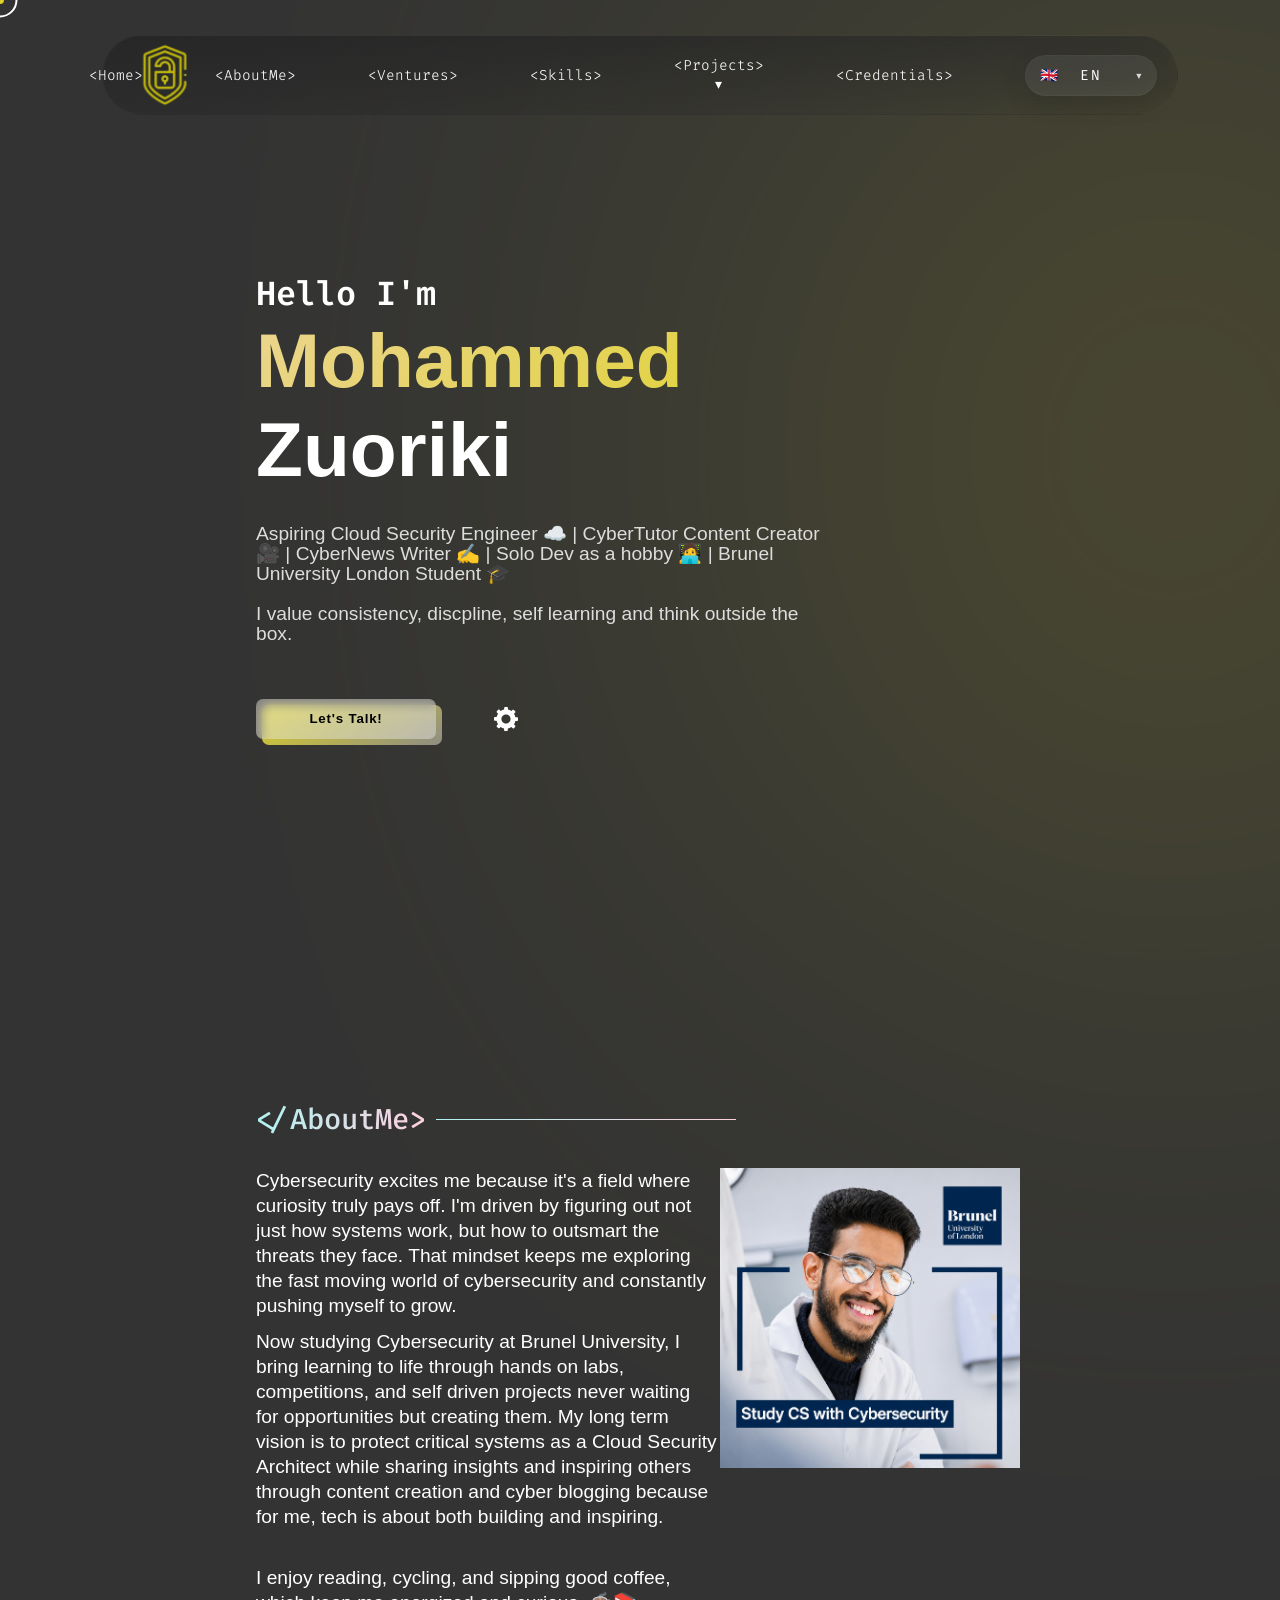
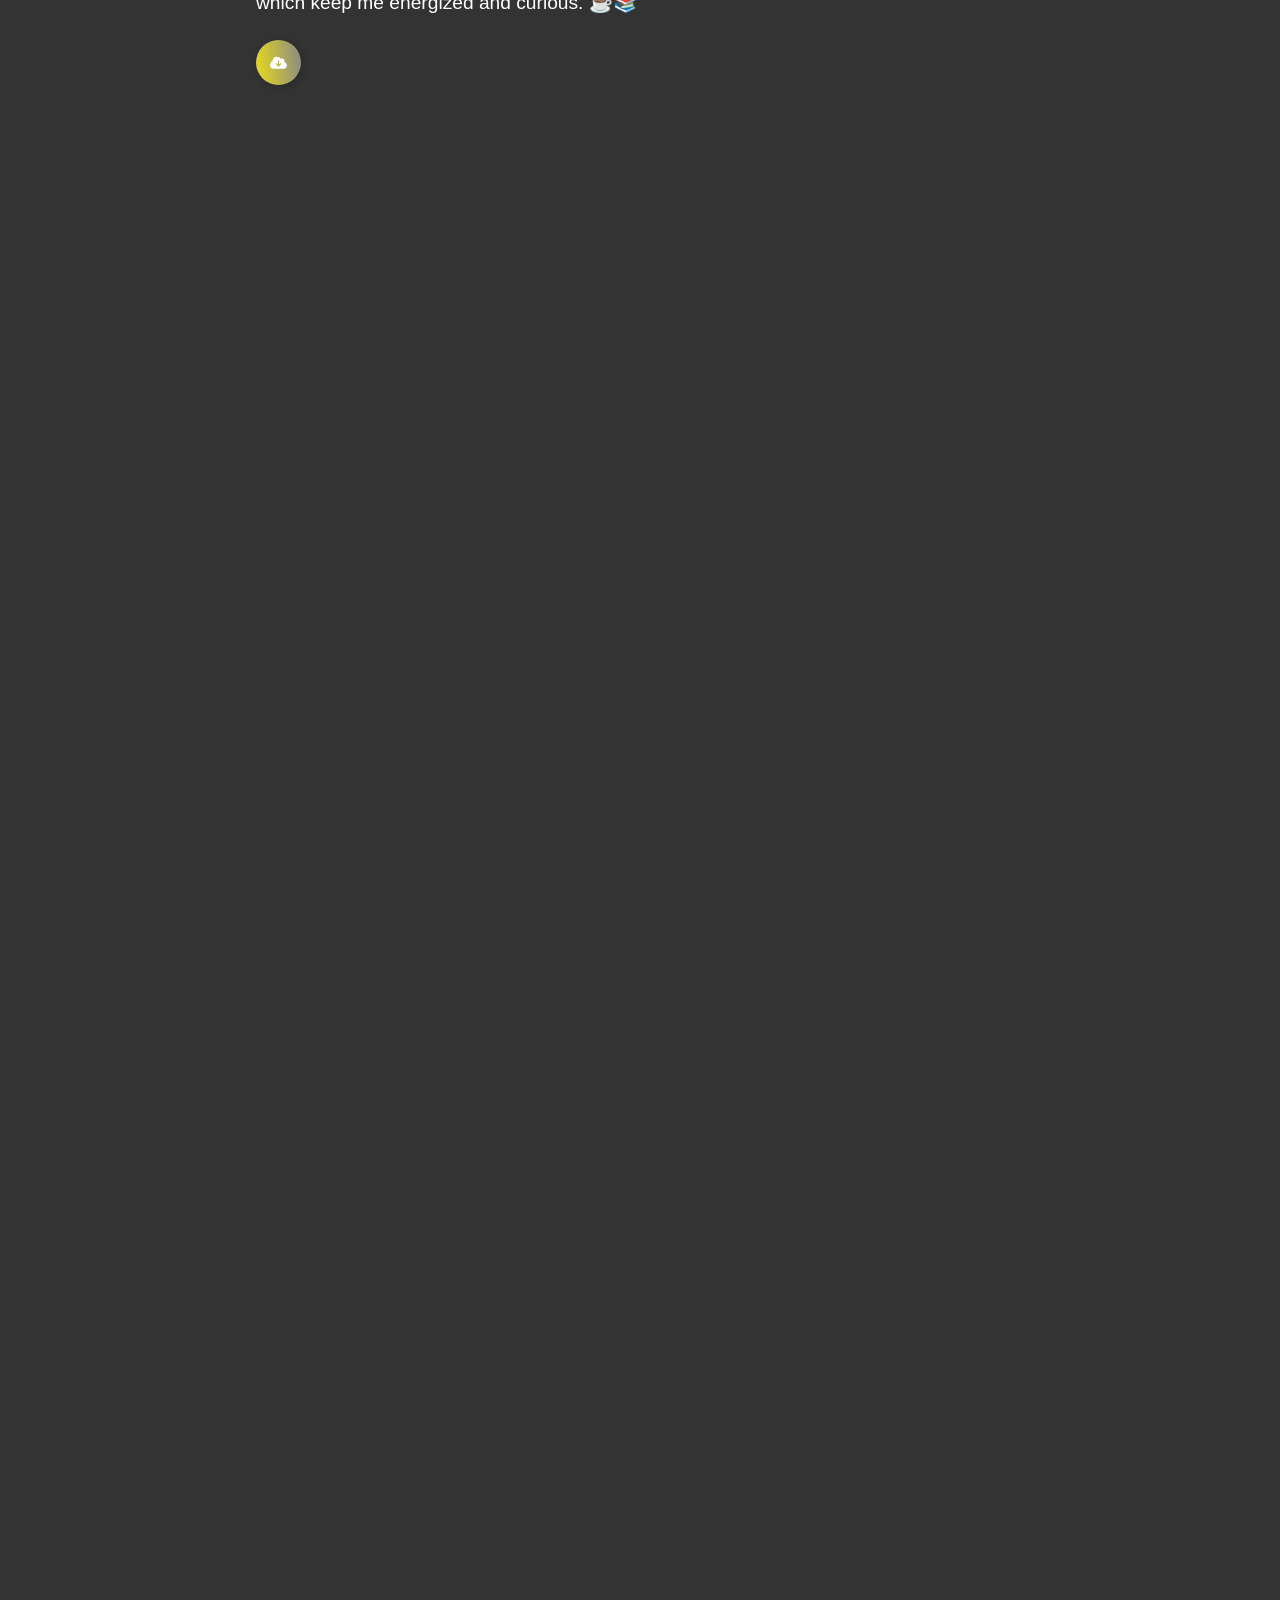
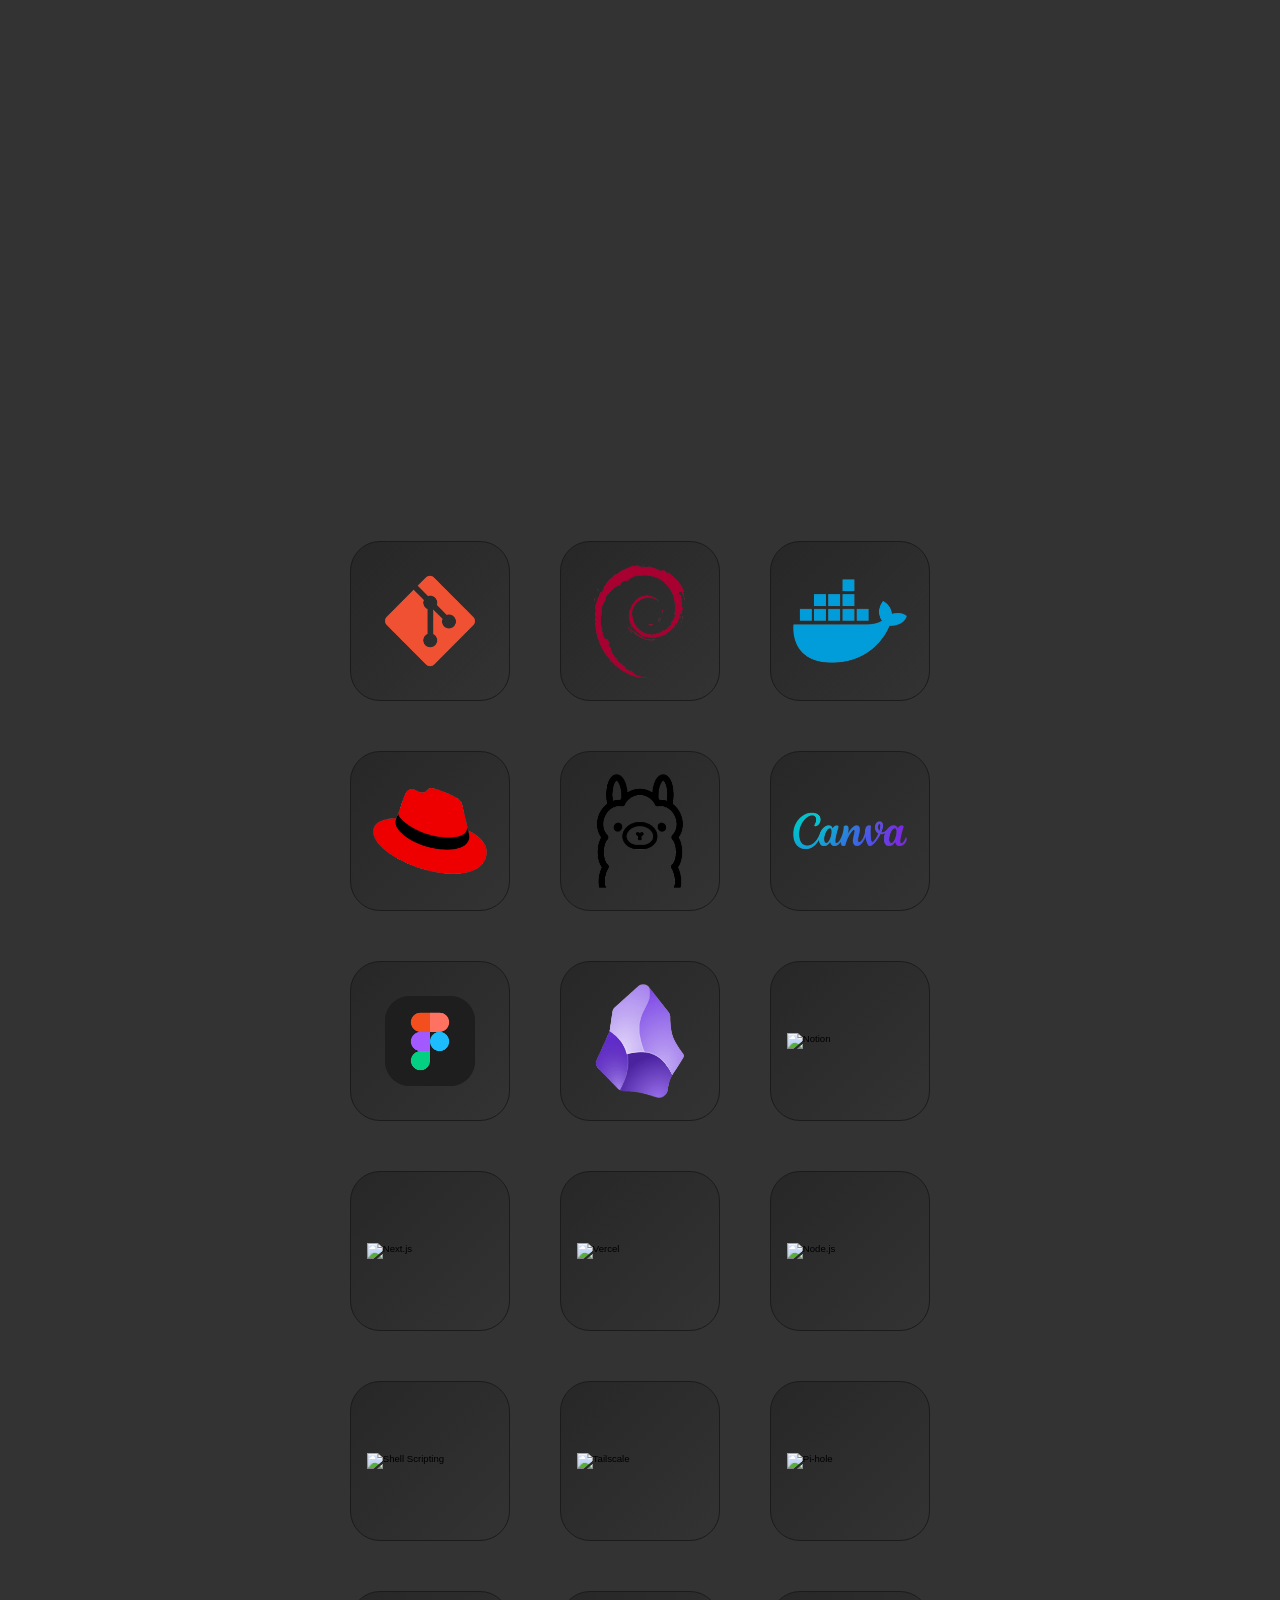
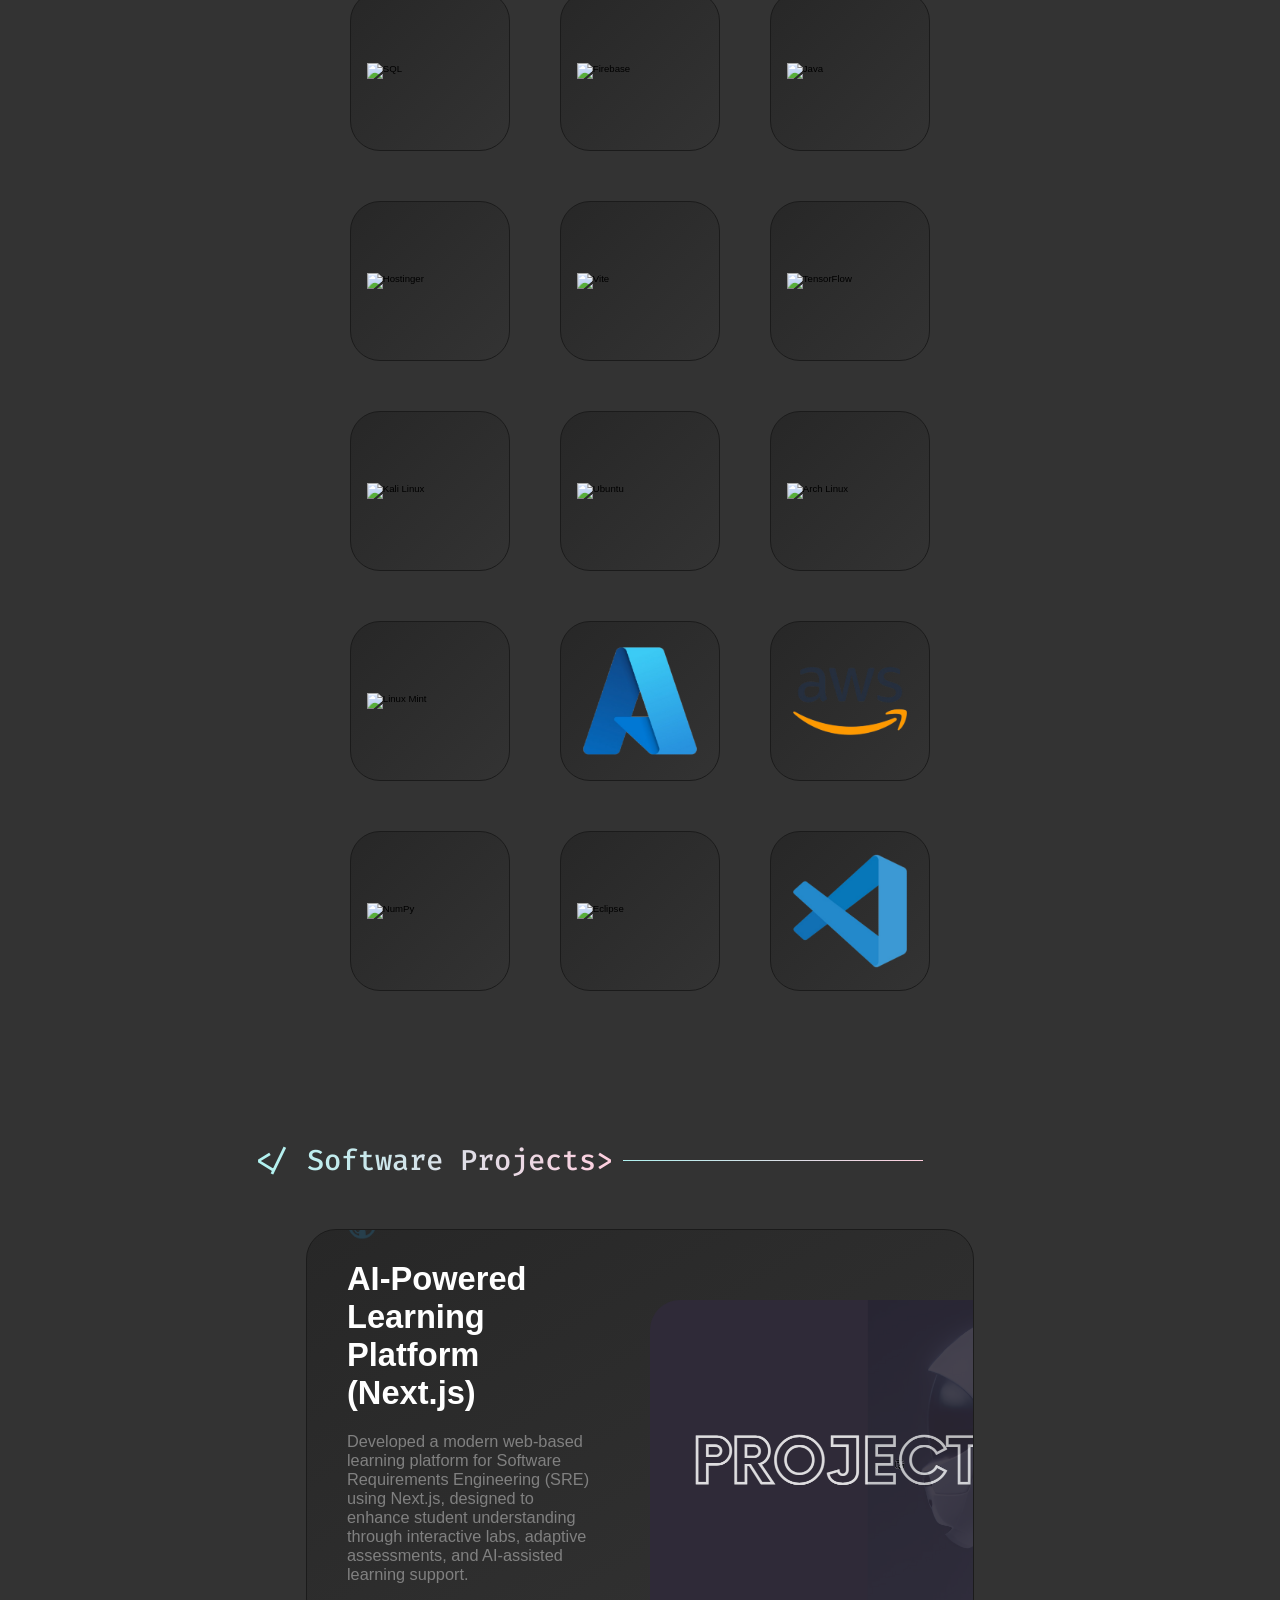
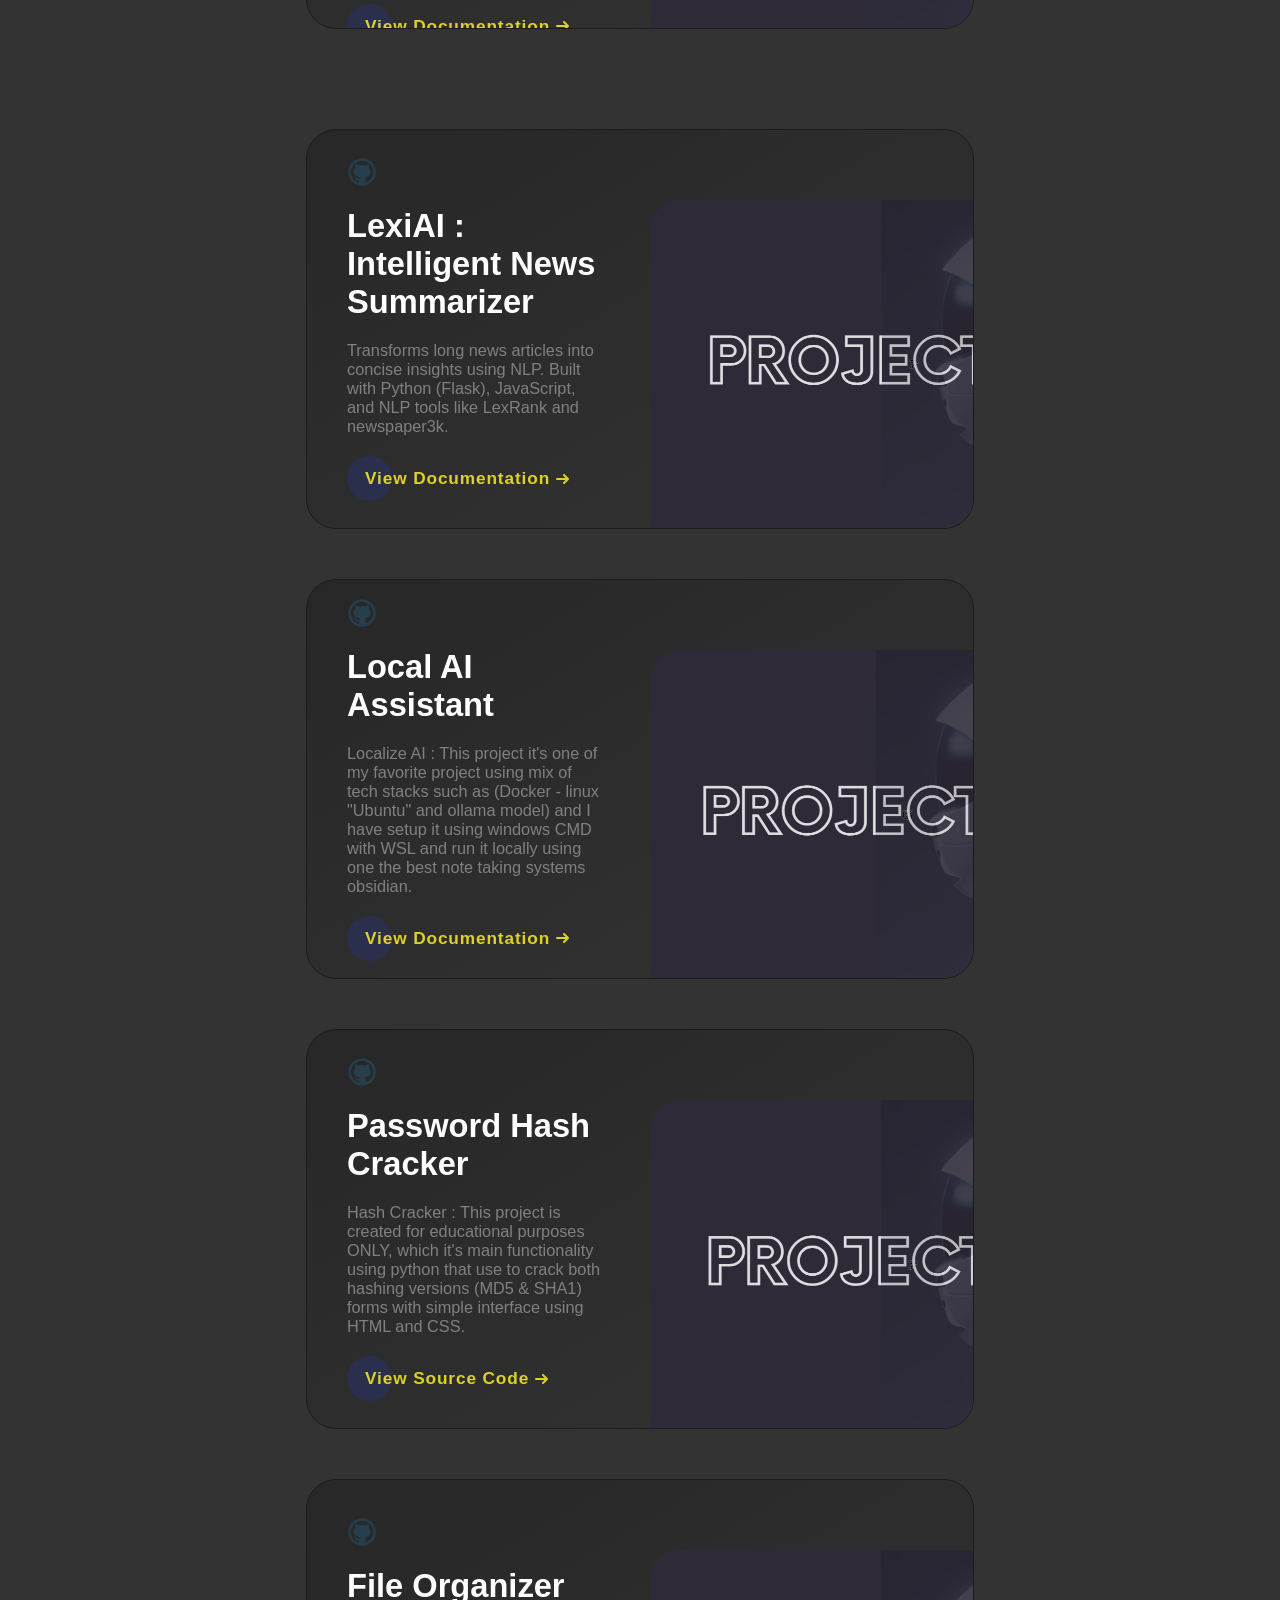
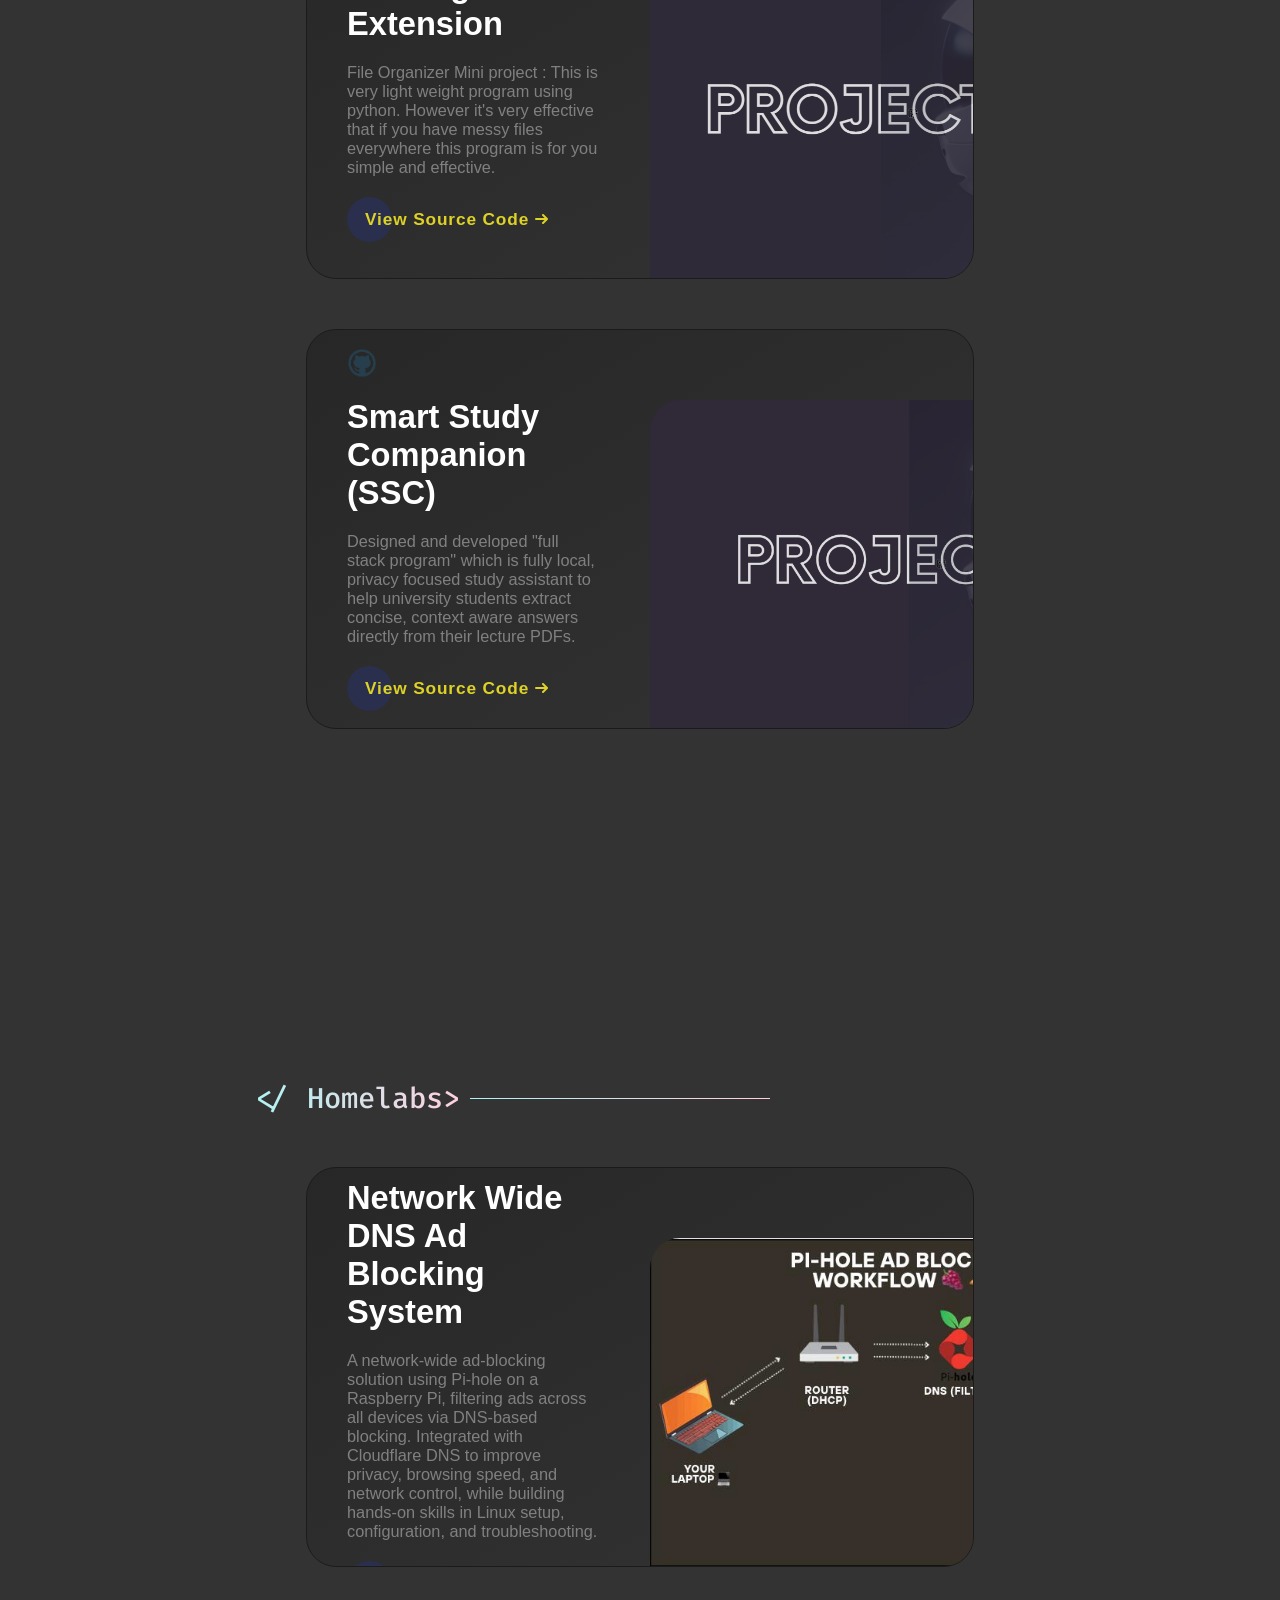
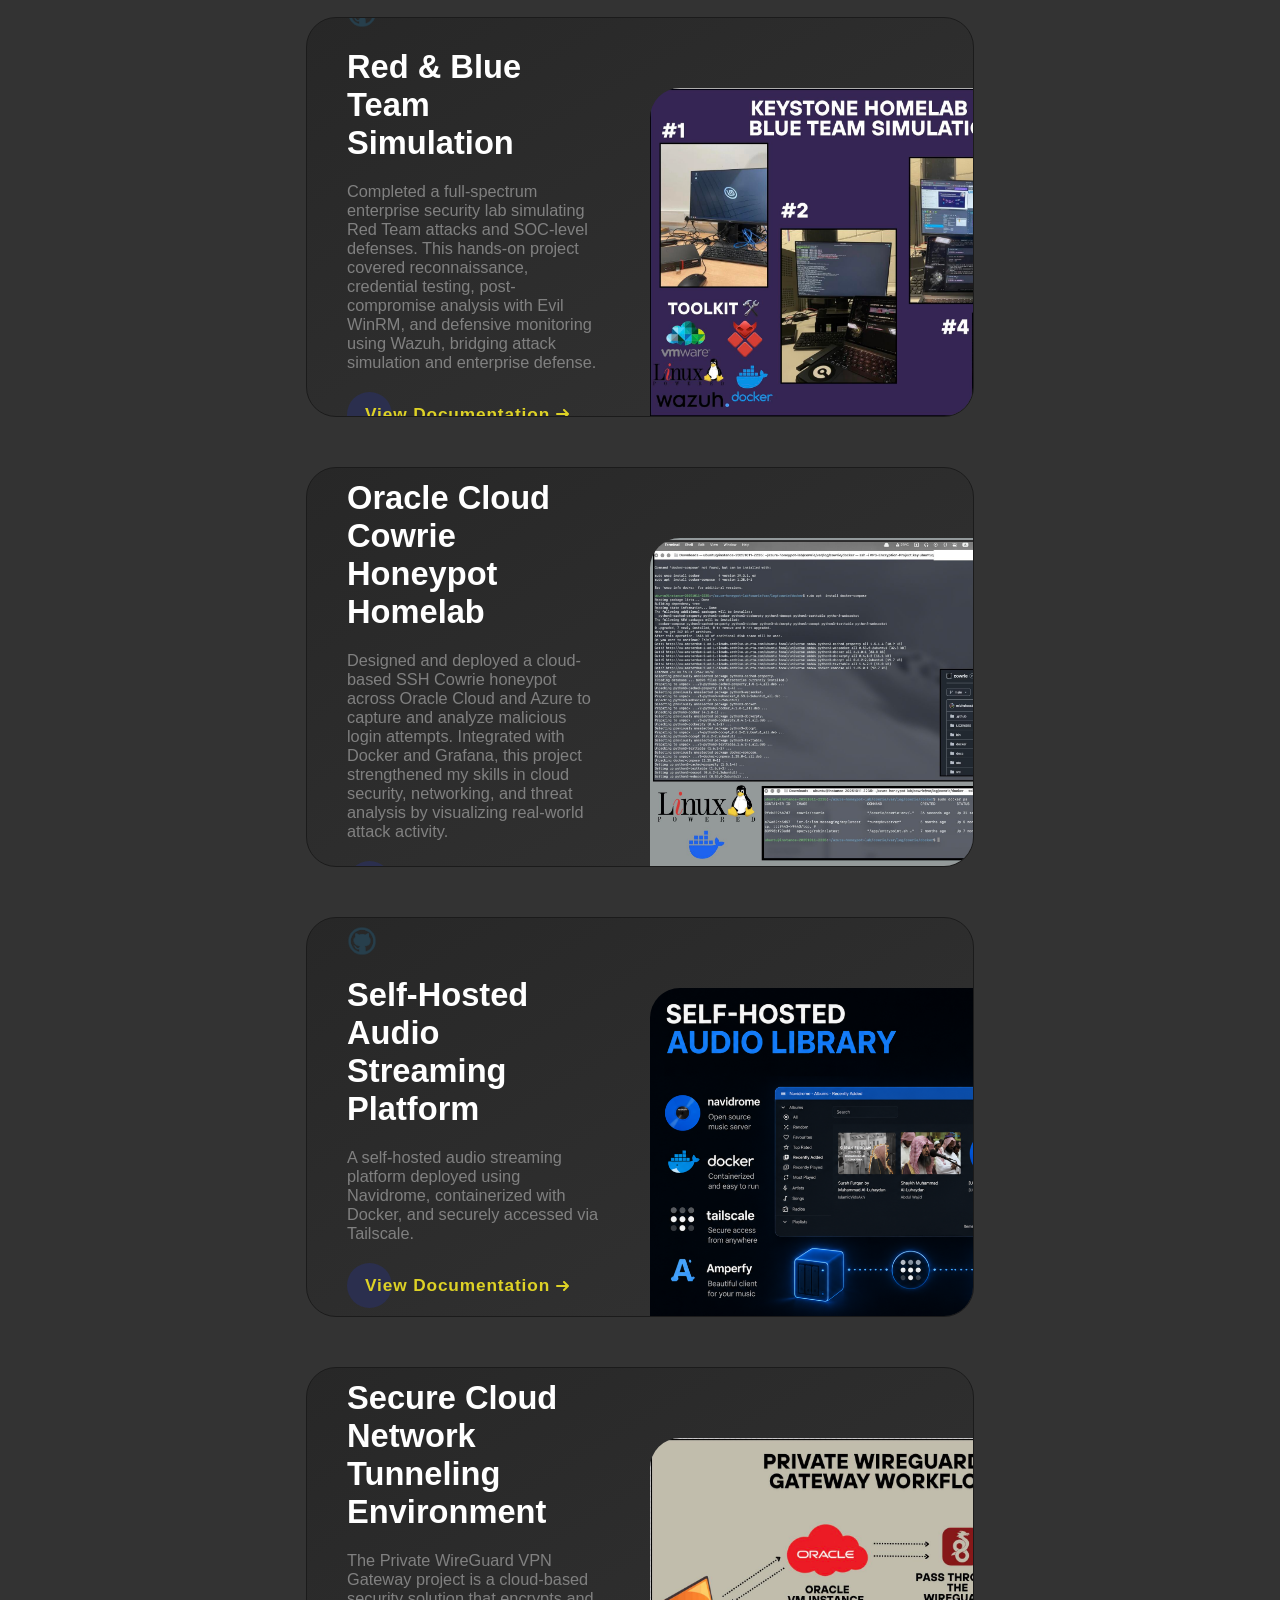
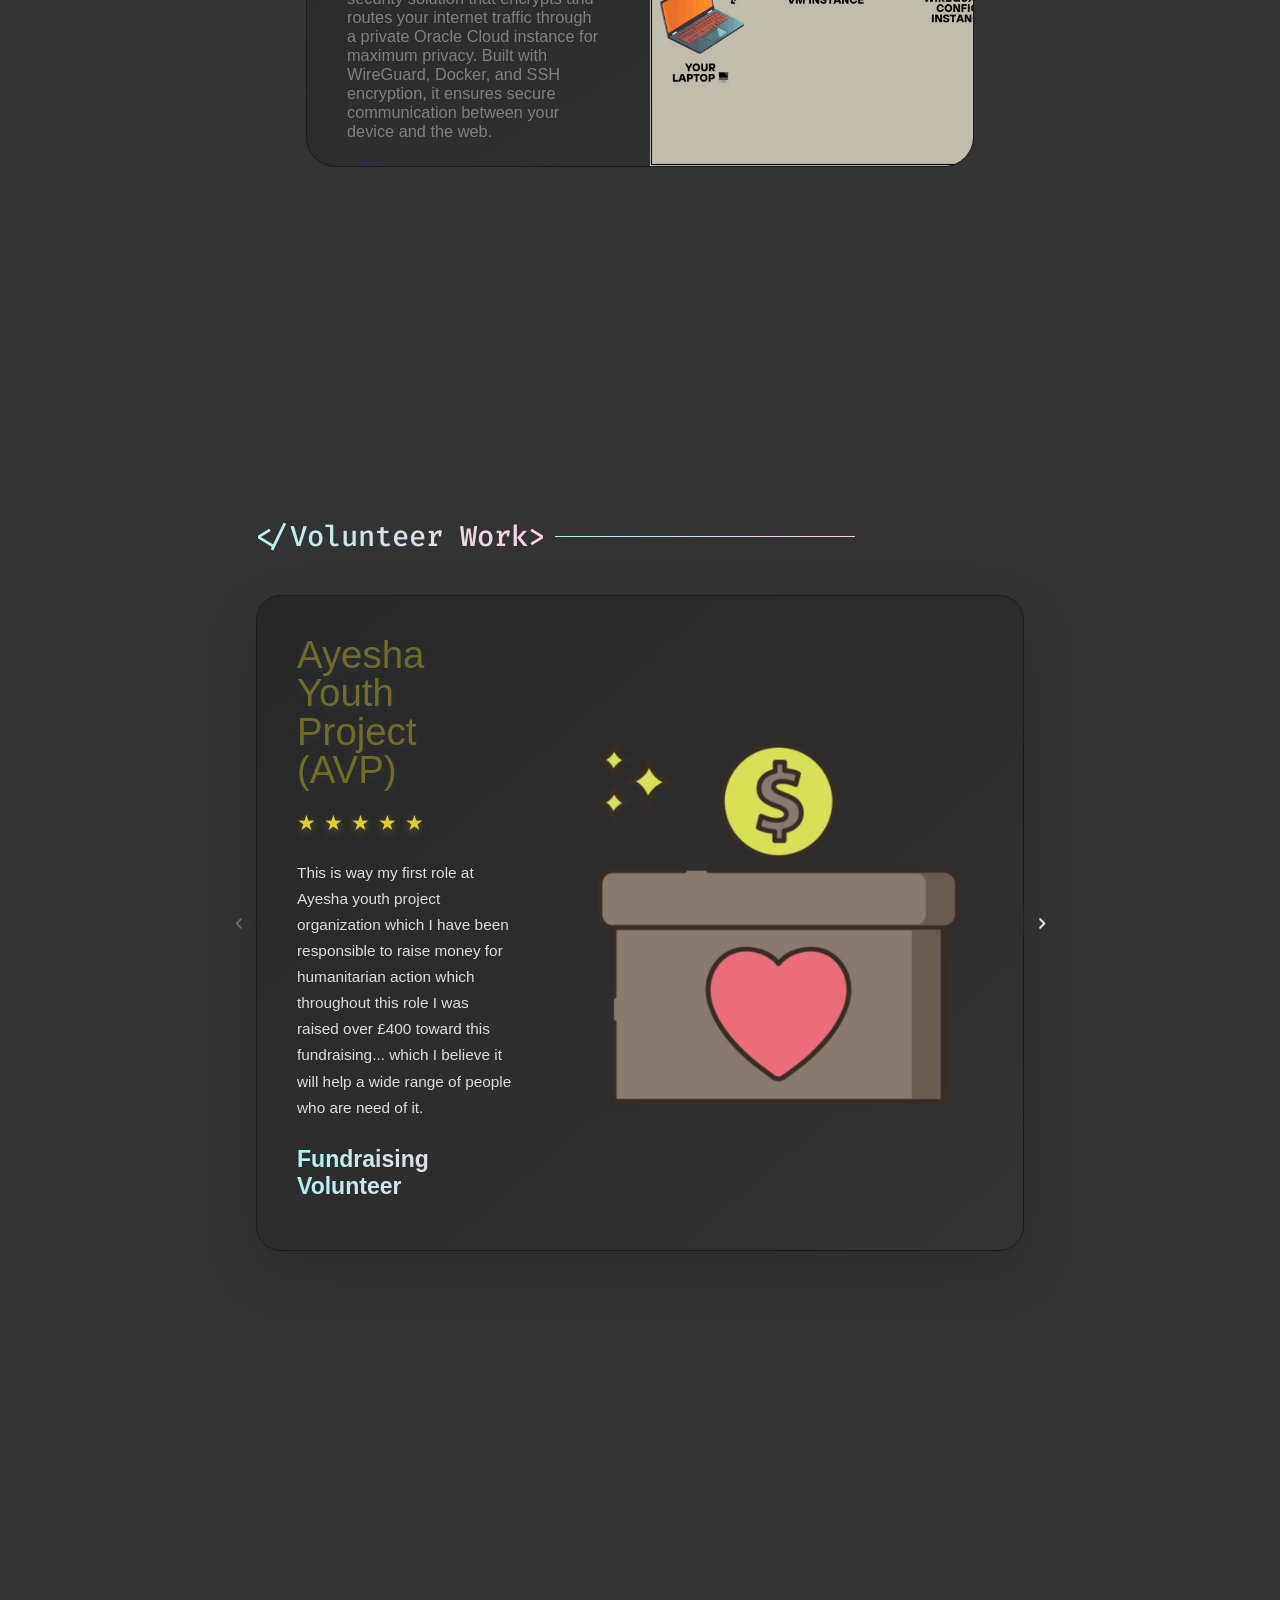
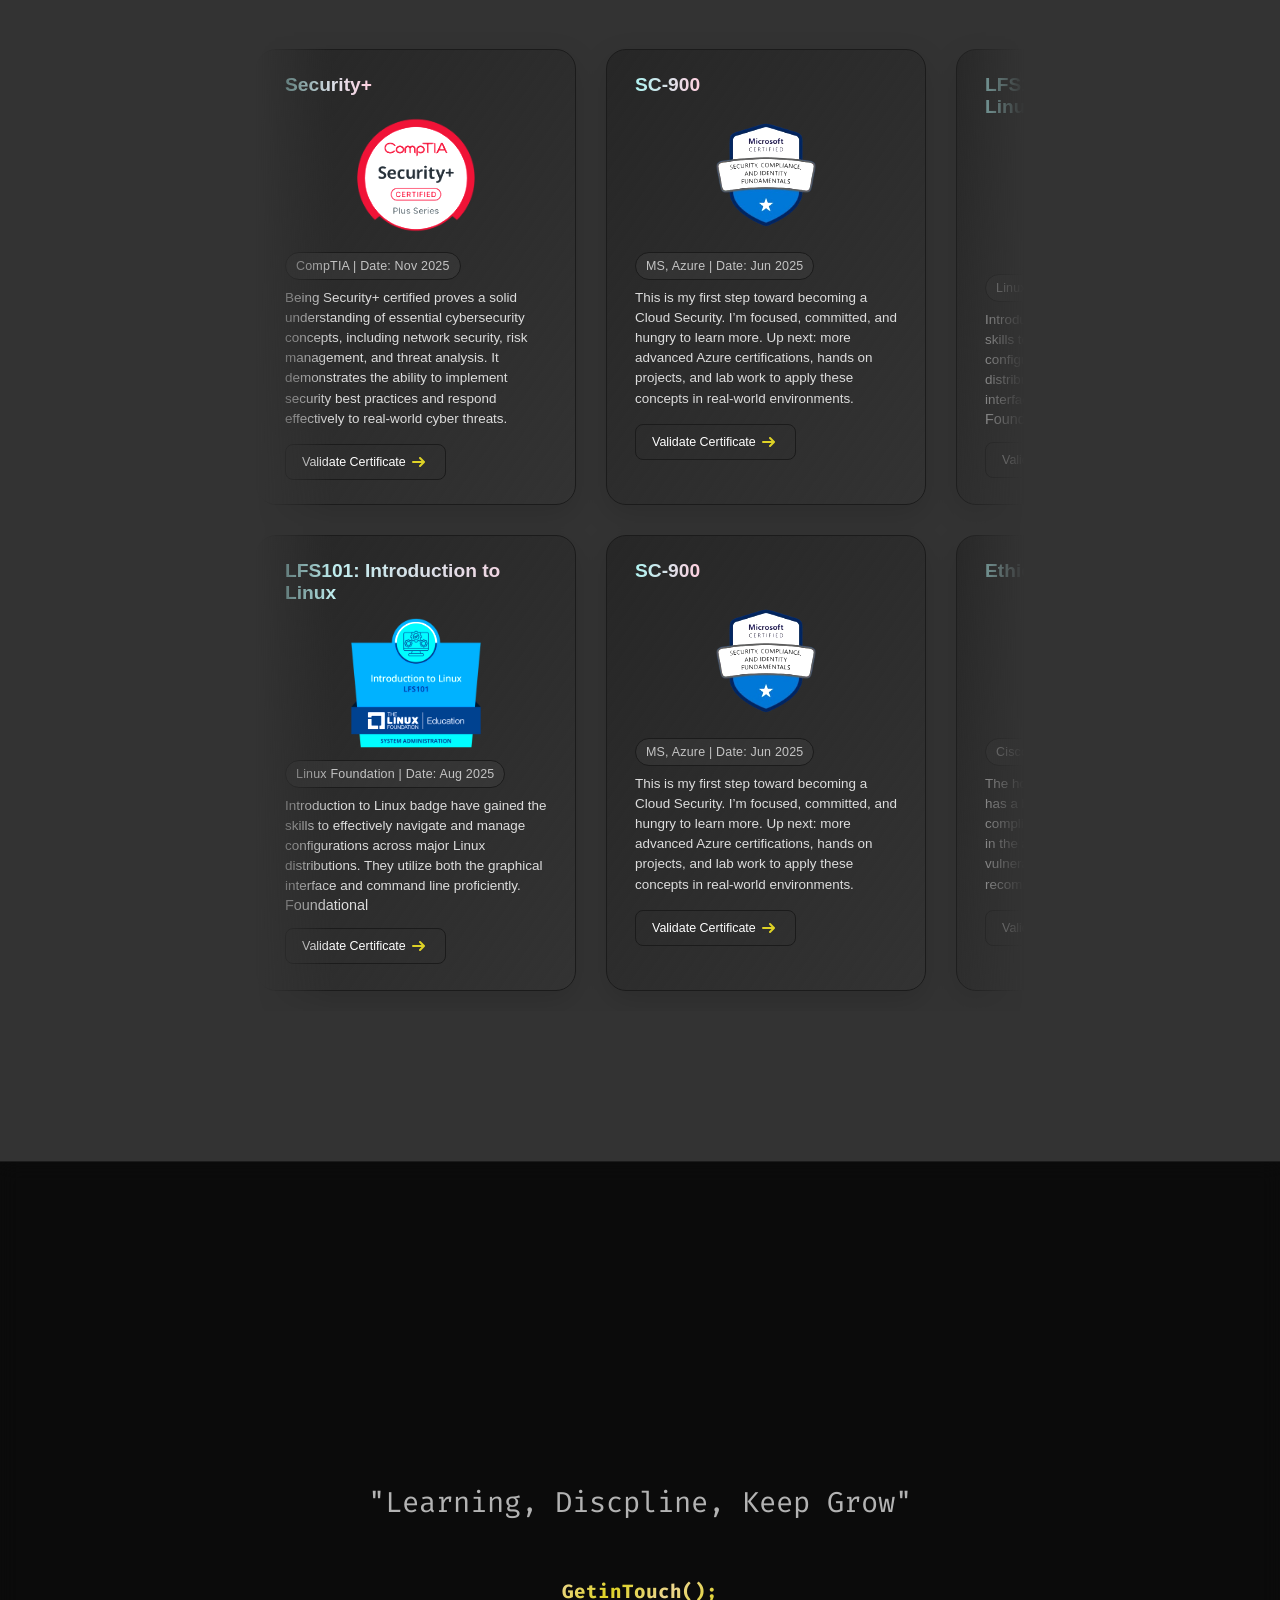
==== commit 69fe2c9c: "Add files via upload" ====
--- a/index.html
+++ b/index.html
@@ -844,16 +844,15 @@
           <div class="project-box project-box2" id="project-box2">
             <div class="info-div">
               <img alt="atomic asher website favicon" class="faviconforProject" src="src/github icon.png" />
-              <article class="ProjectHeading">Secure Cloud Network Tunneling Environment</article>
+              <article class="ProjectHeading">AI-Powered Learning Platform (Next.js)</article>
               <p class="ProjectDescription">
-                The Private WireGuard VPN Gateway project is a cloud-based security solution that encrypts and routes
-                your internet traffic through a private Oracle Cloud instance for maximum privacy. Built with WireGuard,
-                Docker, and SSH encryption, it ensures secure communication between your device and the web.
+                Developed a modern web-based learning platform for Software Requirements Engineering (SRE) using
+                Next.js, designed to enhance student understanding through interactive labs, adaptive assessments, and
+                AI-assisted learning support.
               </p>
               <div class="project-buttons">
                 <a aria-label="Visit atomicasher Live" class="cta"
-                  href="https://github.com/Code-tech77/Secure-Cloud-Network-Tunneling-Environment-SCNTE-"
-                  target="_blank">
+                  href="https://github.com/Code-tech77/Se-Education-Toolkit-Modified" target="_blank">
                   <span>View Documentation</span>
                   <svg height="10px" viewbox="0 0 13 10" width="15px">
                     <path d="M1,5 L11,5"></path>
@@ -1039,6 +1038,114 @@
             </div>
           </div>
         </div>
+
+        <div class="project-box-wrapper" data-aos="fade-up">
+          <div class="project-box project-box2">
+            <div class="info-div">
+              <img alt="github icon" class="faviconforProject" src="src/github icon.png" />
+              <article class="ProjectHeading">Red & Blue Team Simulation</article>
+              <p class="ProjectDescription">
+                Completed a full-spectrum enterprise security lab simulating Red Team attacks and SOC-level defenses.
+                This hands-on project covered reconnaissance, credential testing, post-compromise analysis with Evil
+                WinRM, and defensive monitoring using Wazuh, bridging attack simulation and enterprise defense.
+              </p>
+              <div class="project-buttons">
+                <a aria-label="Visit project" class="cta"
+                  href="https://github.com/Code-tech77/Keystone-Homelab-Red-Blue-Team-Simulation" target="_blank">
+                  <span>View Documentation</span>
+                  <svg height="10px" viewbox="0 0 13 10" width="15px">
+                    <path d="M1,5 L11,5"></path>
+                    <polyline points="8 1 12 5 8 9"></polyline>
+                  </svg>
+                </a>
+              </div>
+            </div>
+            <div class="image-div">
+              <img alt="Keystone Homelab" src="src/keystone.jpg" />
+            </div>
+          </div>
+        </div>
+
+        <div class="project-box-wrapper" data-aos="fade-up">
+          <div class="project-box project-box2">
+            <div class="info-div">
+              <img alt="github icon" class="faviconforProject" src="src/github icon.png" />
+              <article class="ProjectHeading">Oracle Cloud Cowrie Honeypot Homelab</article>
+              <p class="ProjectDescription">
+                Designed and deployed a cloud-based SSH Cowrie honeypot across Oracle Cloud and Azure to capture and
+                analyze malicious login attempts. Integrated with Docker and Grafana, this project strengthened my
+                skills in cloud security, networking, and threat analysis by visualizing real-world attack activity.
+              </p>
+              <div class="project-buttons">
+                <a aria-label="Visit project" class="cta"
+                  href="https://github.com/Code-tech77/Orcale-Cowrie-Honeypot-Lab" target="_blank">
+                  <span>View Documentation</span>
+                  <svg height="10px" viewbox="0 0 13 10" width="15px">
+                    <path d="M1,5 L11,5"></path>
+                    <polyline points="8 1 12 5 8 9"></polyline>
+                  </svg>
+                </a>
+              </div>
+            </div>
+            <div class="image-div">
+              <img alt="Oracle Cloud Cowrie Honeypot" src="src/honeypot.jpg" />
+            </div>
+          </div>
+        </div>
+
+        <div class="project-box-wrapper" data-aos="fade-up">
+          <div class="project-box project-box2">
+            <div class="info-div">
+              <img alt="github icon" class="faviconforProject" src="src/github icon.png" />
+              <article class="ProjectHeading">Self-Hosted Audio Streaming Platform</article>
+              <p class="ProjectDescription">
+                A self-hosted audio streaming platform deployed using Navidrome, containerized with Docker, and securely
+                accessed via Tailscale.
+              </p>
+              <div class="project-buttons">
+                <a aria-label="Visit project" class="cta"
+                  href="https://github.com/Code-tech77/Homelab-Audio-Streaming-Platform" target="_blank">
+                  <span>View Documentation</span>
+                  <svg height="10px" viewbox="0 0 13 10" width="15px">
+                    <path d="M1,5 L11,5"></path>
+                    <polyline points="8 1 12 5 8 9"></polyline>
+                  </svg>
+                </a>
+              </div>
+            </div>
+            <div class="image-div">
+              <img alt="Audio Streaming Platform" src="src/audiolab.png" />
+            </div>
+          </div>
+        </div>
+
+        <div class="project-box-wrapper" data-aos="fade-up">
+          <div class="project-box project-box2">
+            <div class="info-div">
+              <img alt="github icon" class="faviconforProject" src="src/github icon.png" />
+              <article class="ProjectHeading">Secure Cloud Network Tunneling Environment</article>
+              <p class="ProjectDescription">
+                The Private WireGuard VPN Gateway project is a cloud-based security solution that encrypts and routes
+                your internet traffic through a private Oracle Cloud instance for maximum privacy. Built with WireGuard,
+                Docker, and SSH encryption, it ensures secure communication between your device and the web.
+              </p>
+              <div class="project-buttons">
+                <a aria-label="Visit project" class="cta"
+                  href="https://github.com/Code-tech77/Secure-Cloud-Network-Tunneling-Environment-SCNTE-"
+                  target="_blank">
+                  <span>View Documentation</span>
+                  <svg height="10px" viewbox="0 0 13 10" width="15px">
+                    <path d="M1,5 L11,5"></path>
+                    <polyline points="8 1 12 5 8 9"></polyline>
+                  </svg>
+                </a>
+              </div>
+            </div>
+            <div class="image-div">
+              <img alt="project image" src="src/VPN_Wiredguard.jpg" />
+            </div>
+          </div>
+        </div>
       </div>
     </div>
   </section>
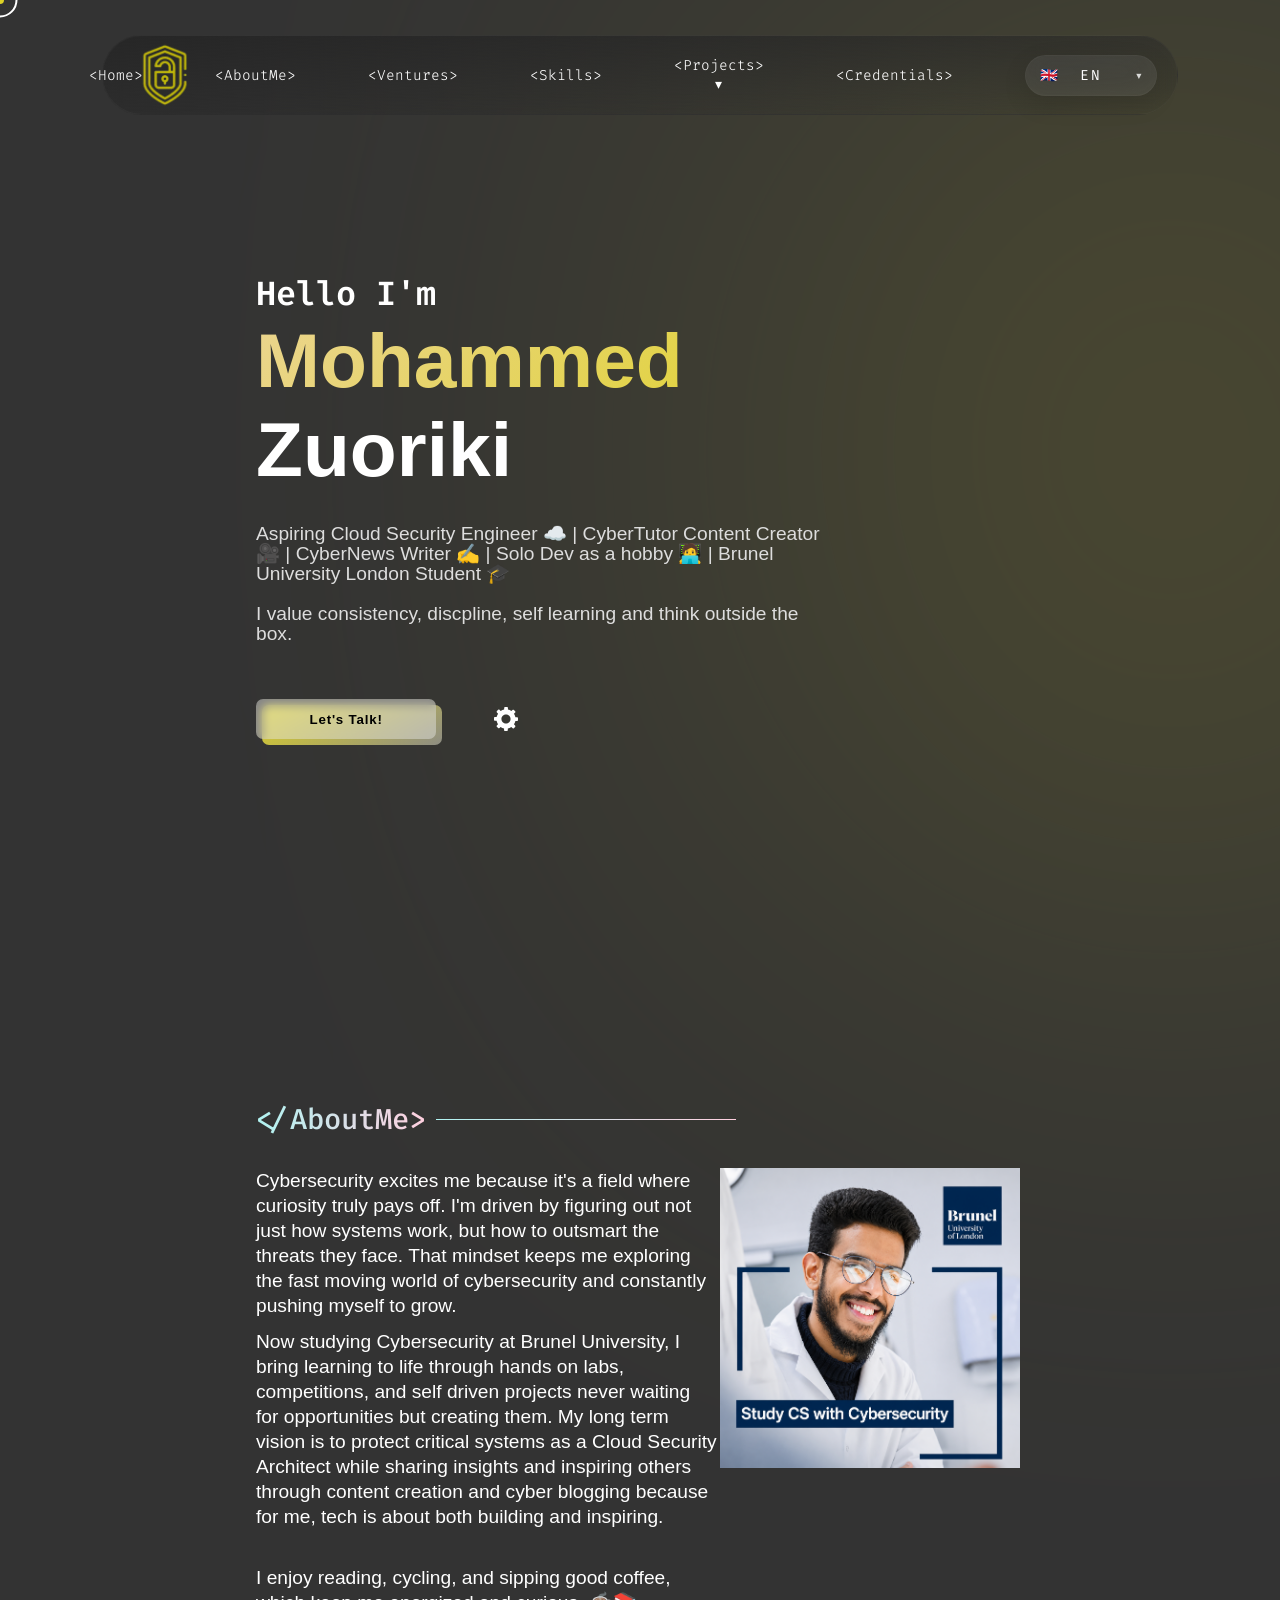
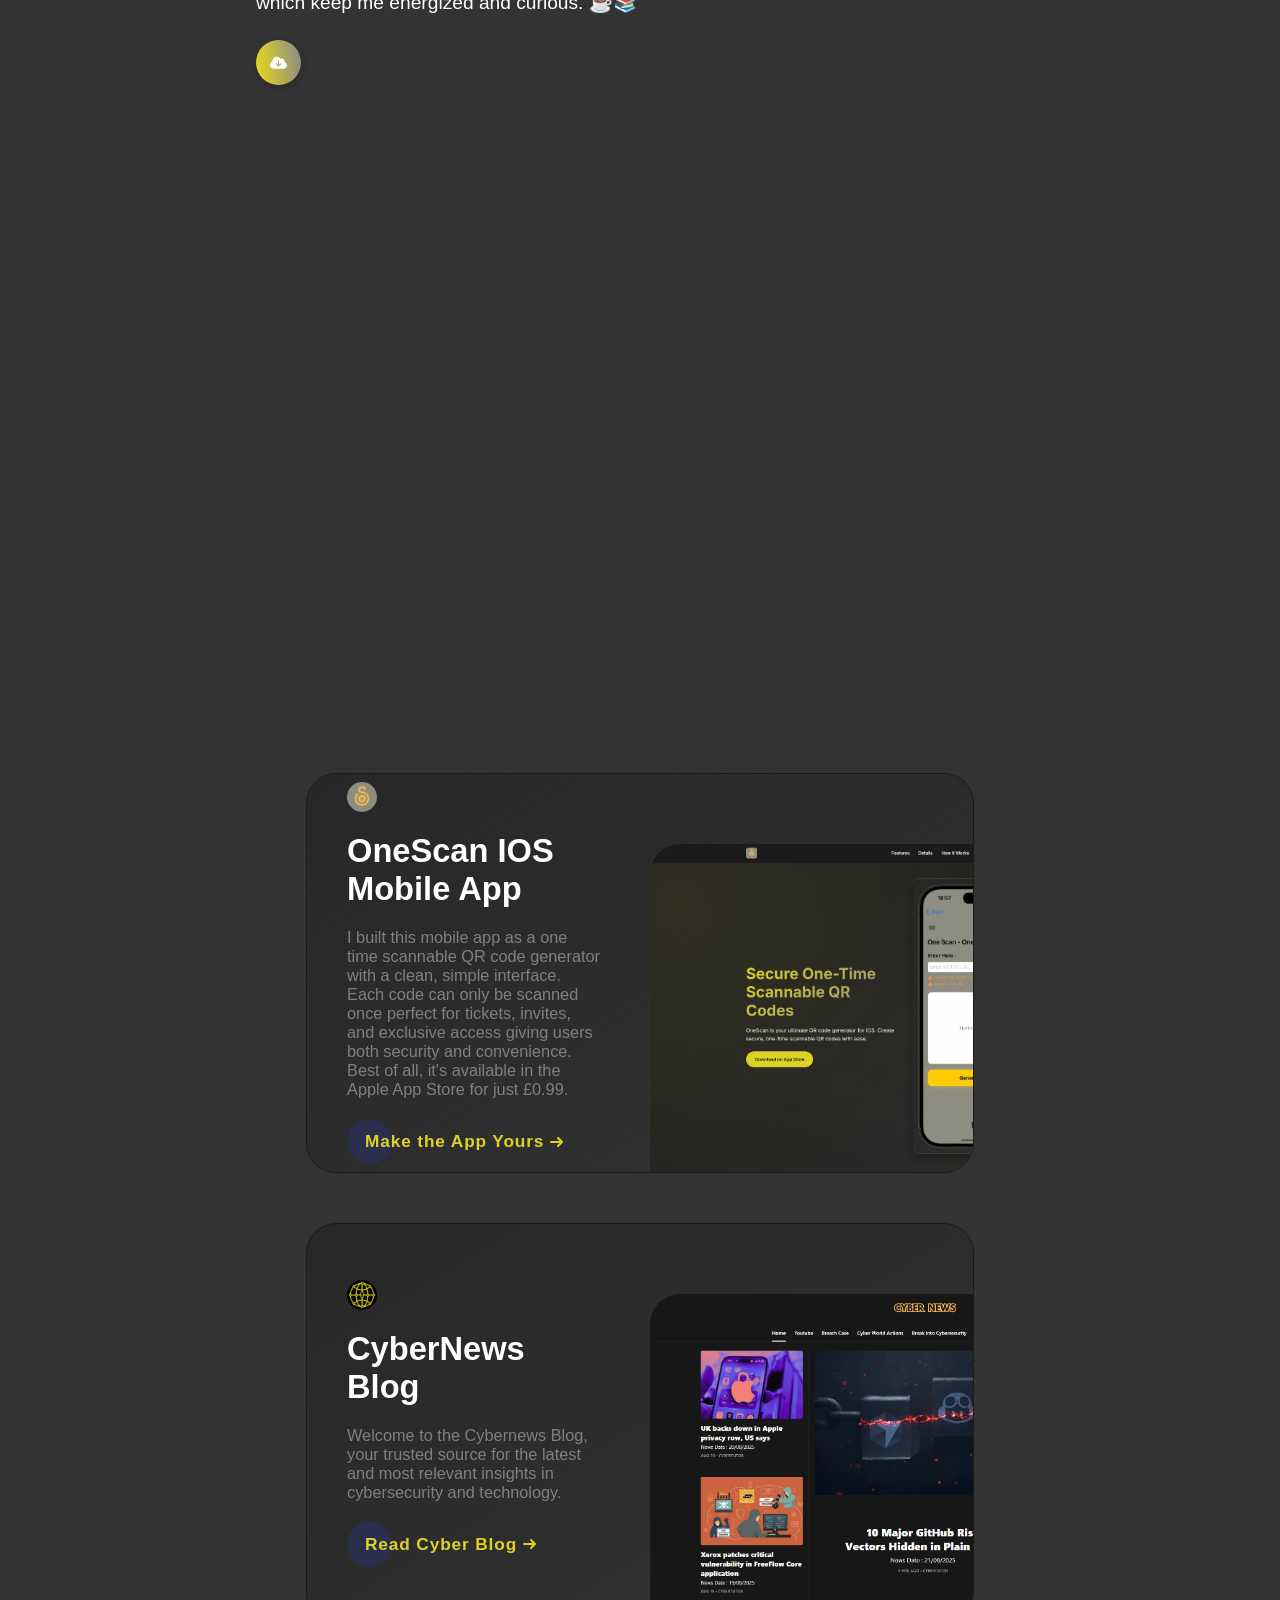
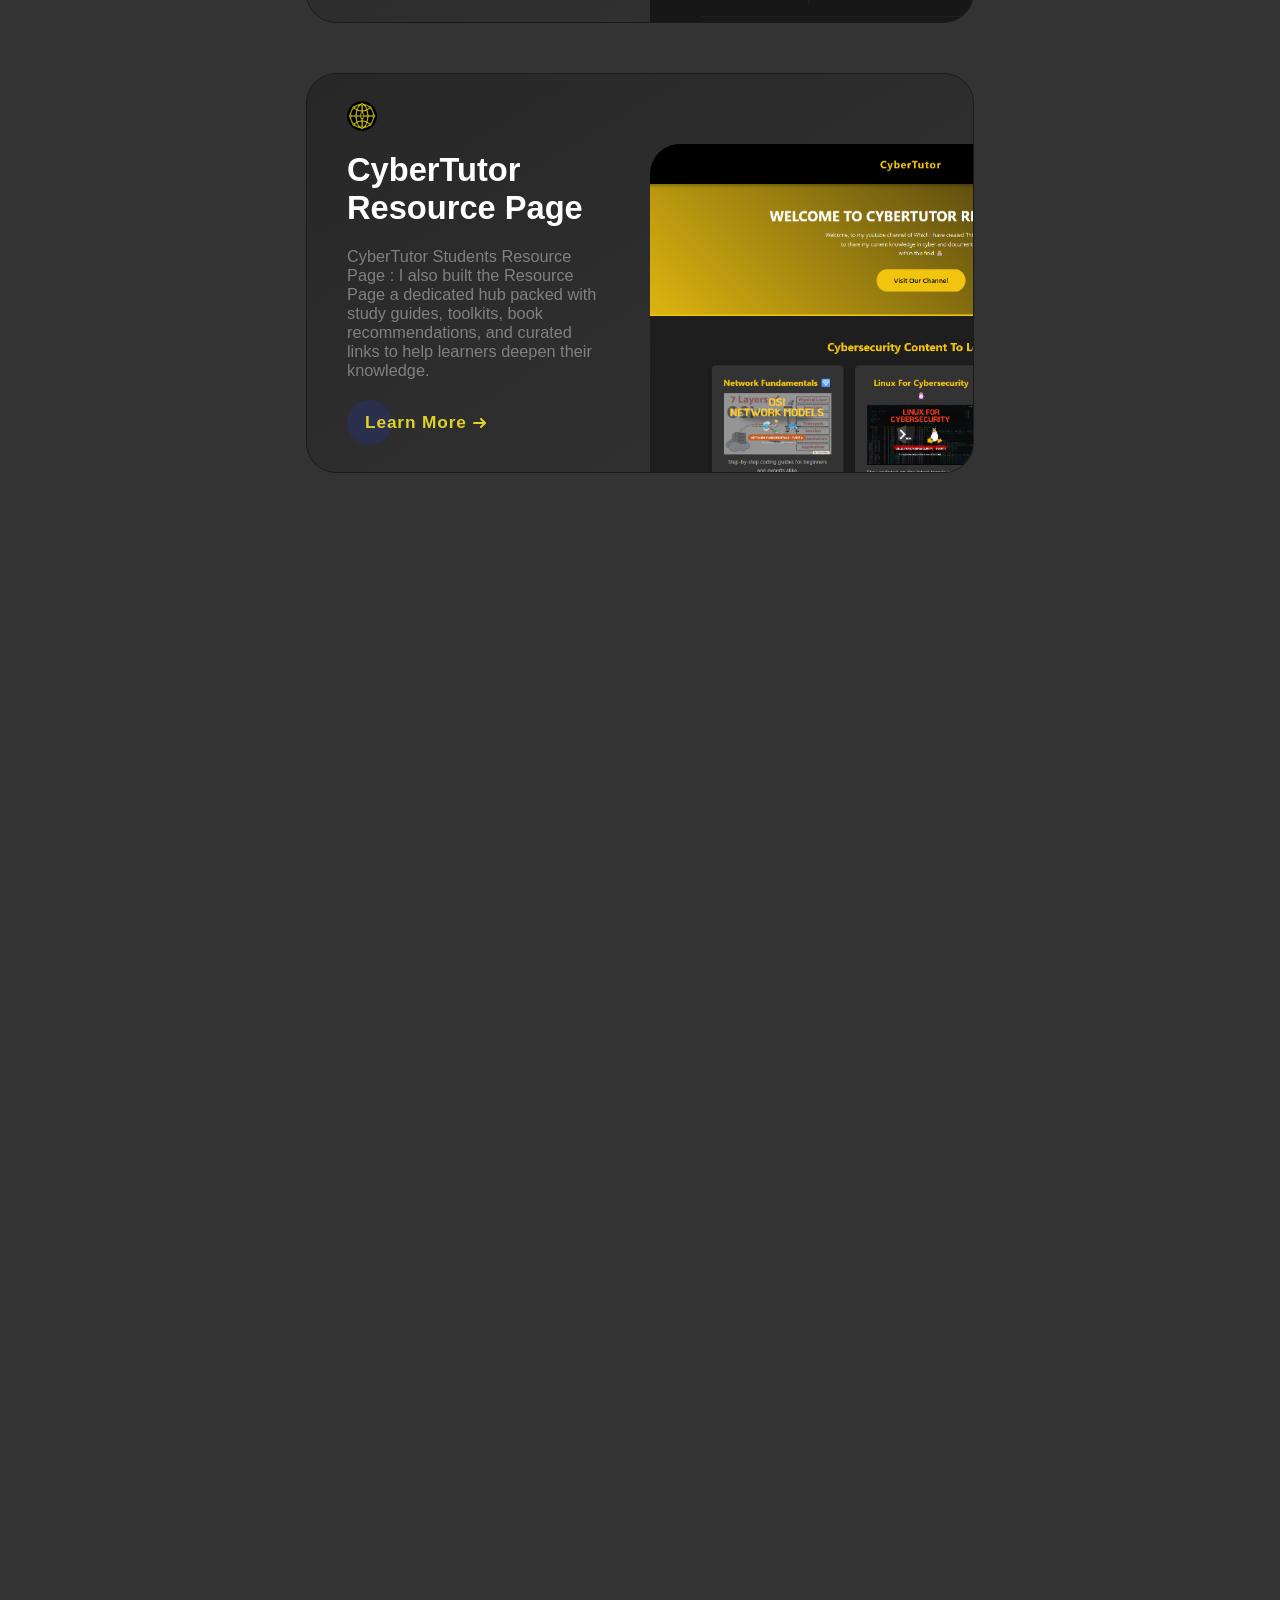
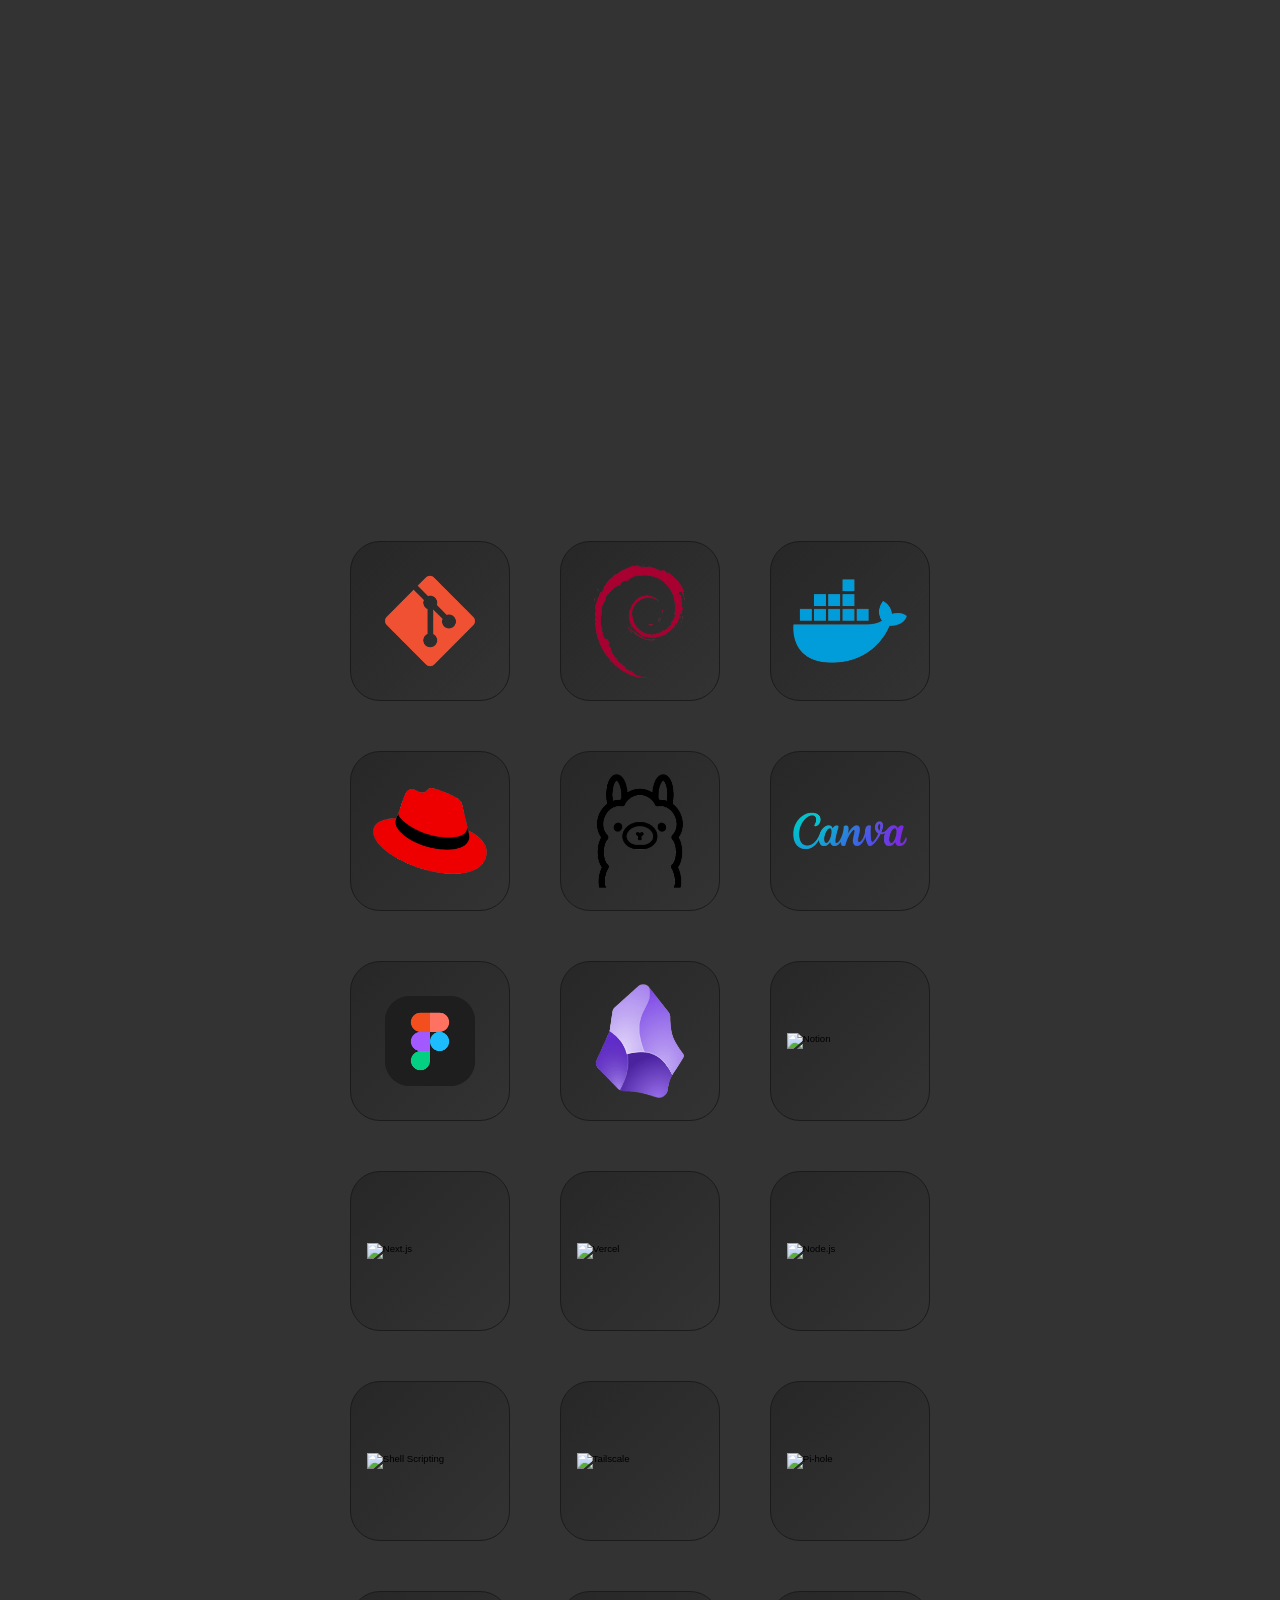
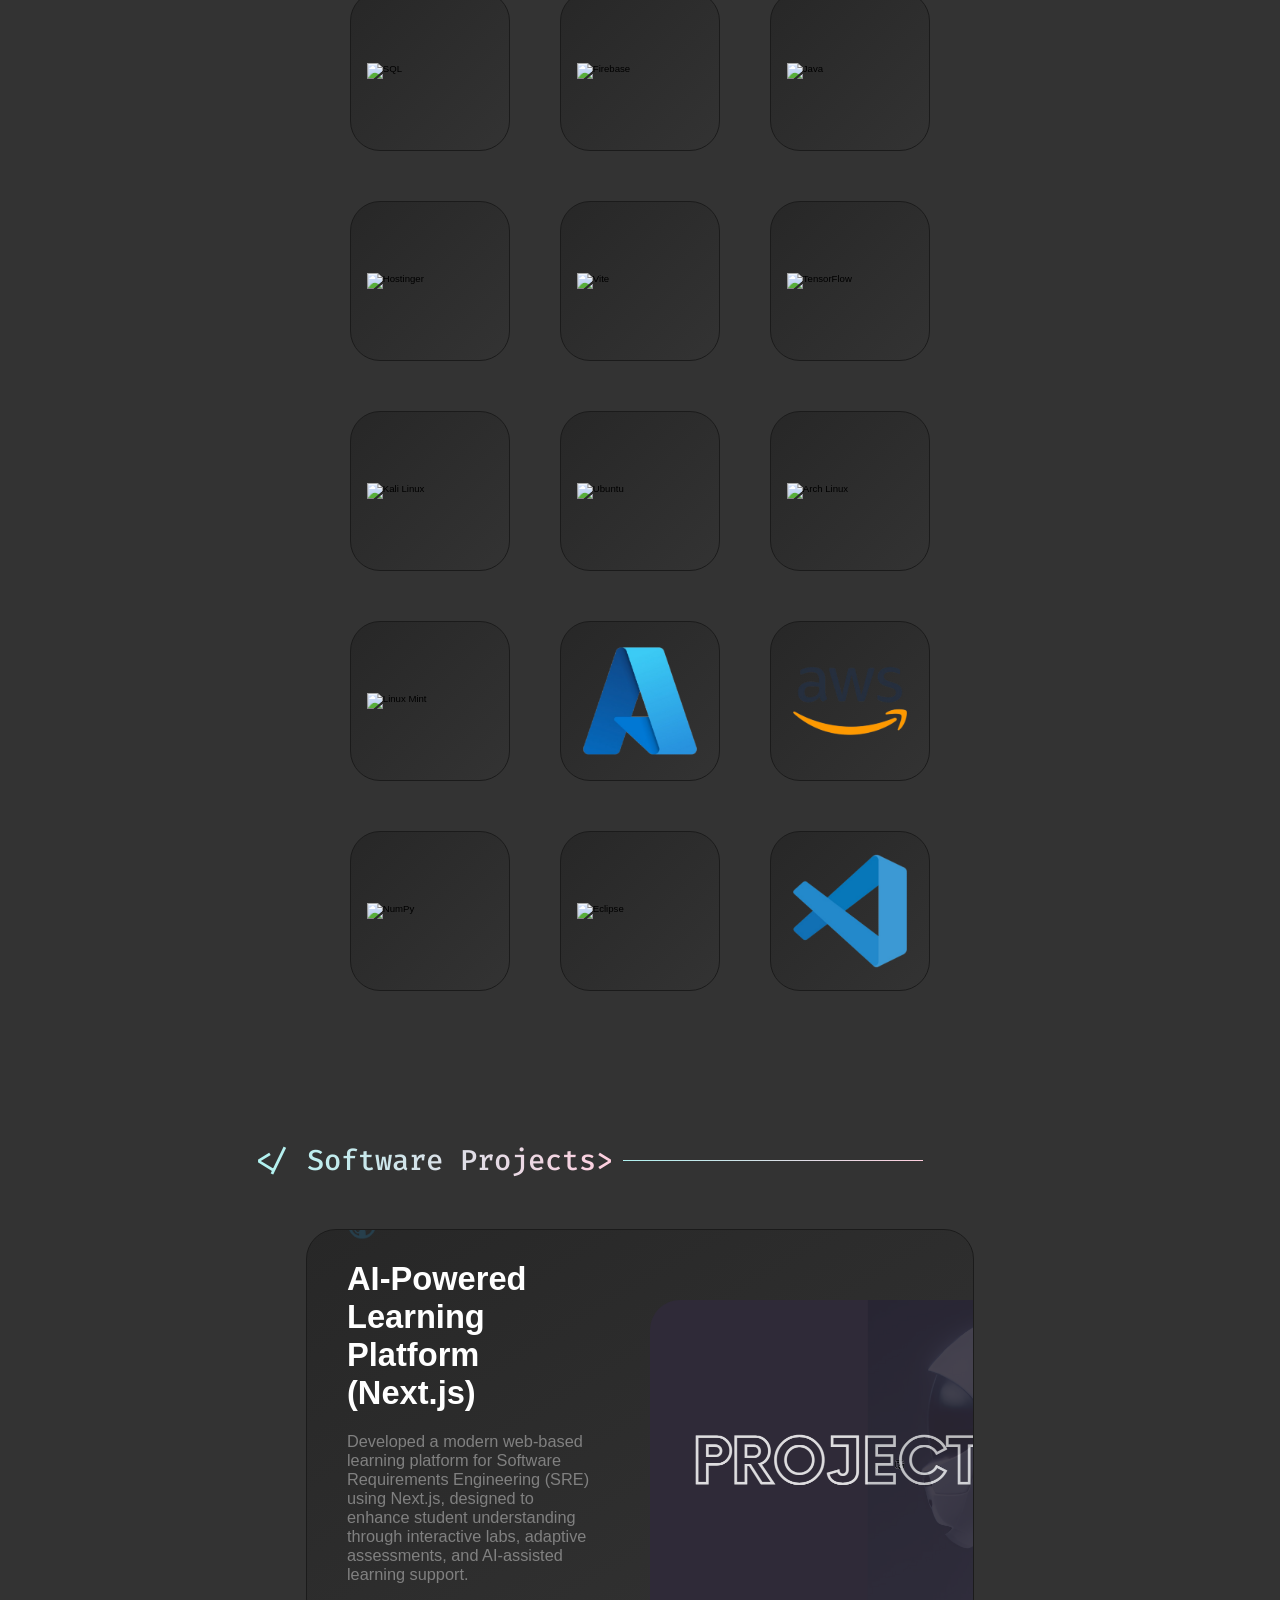
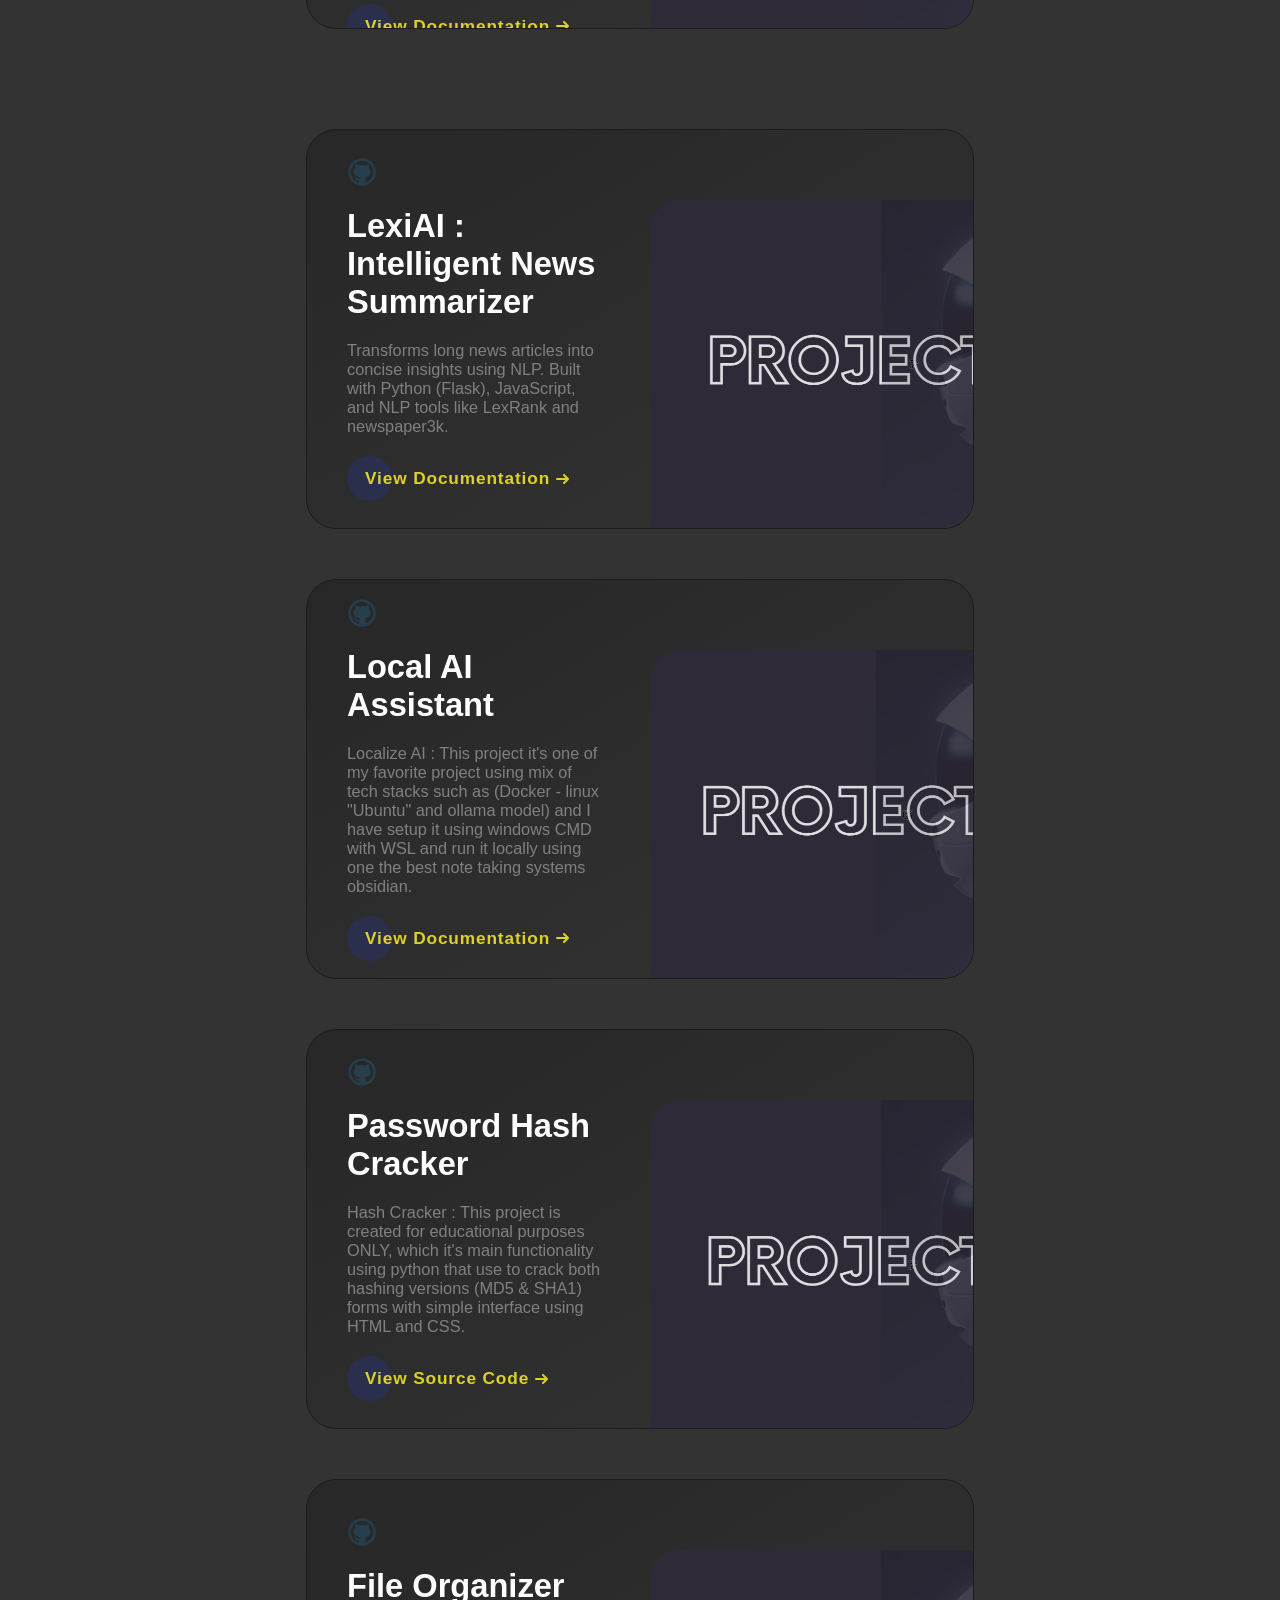
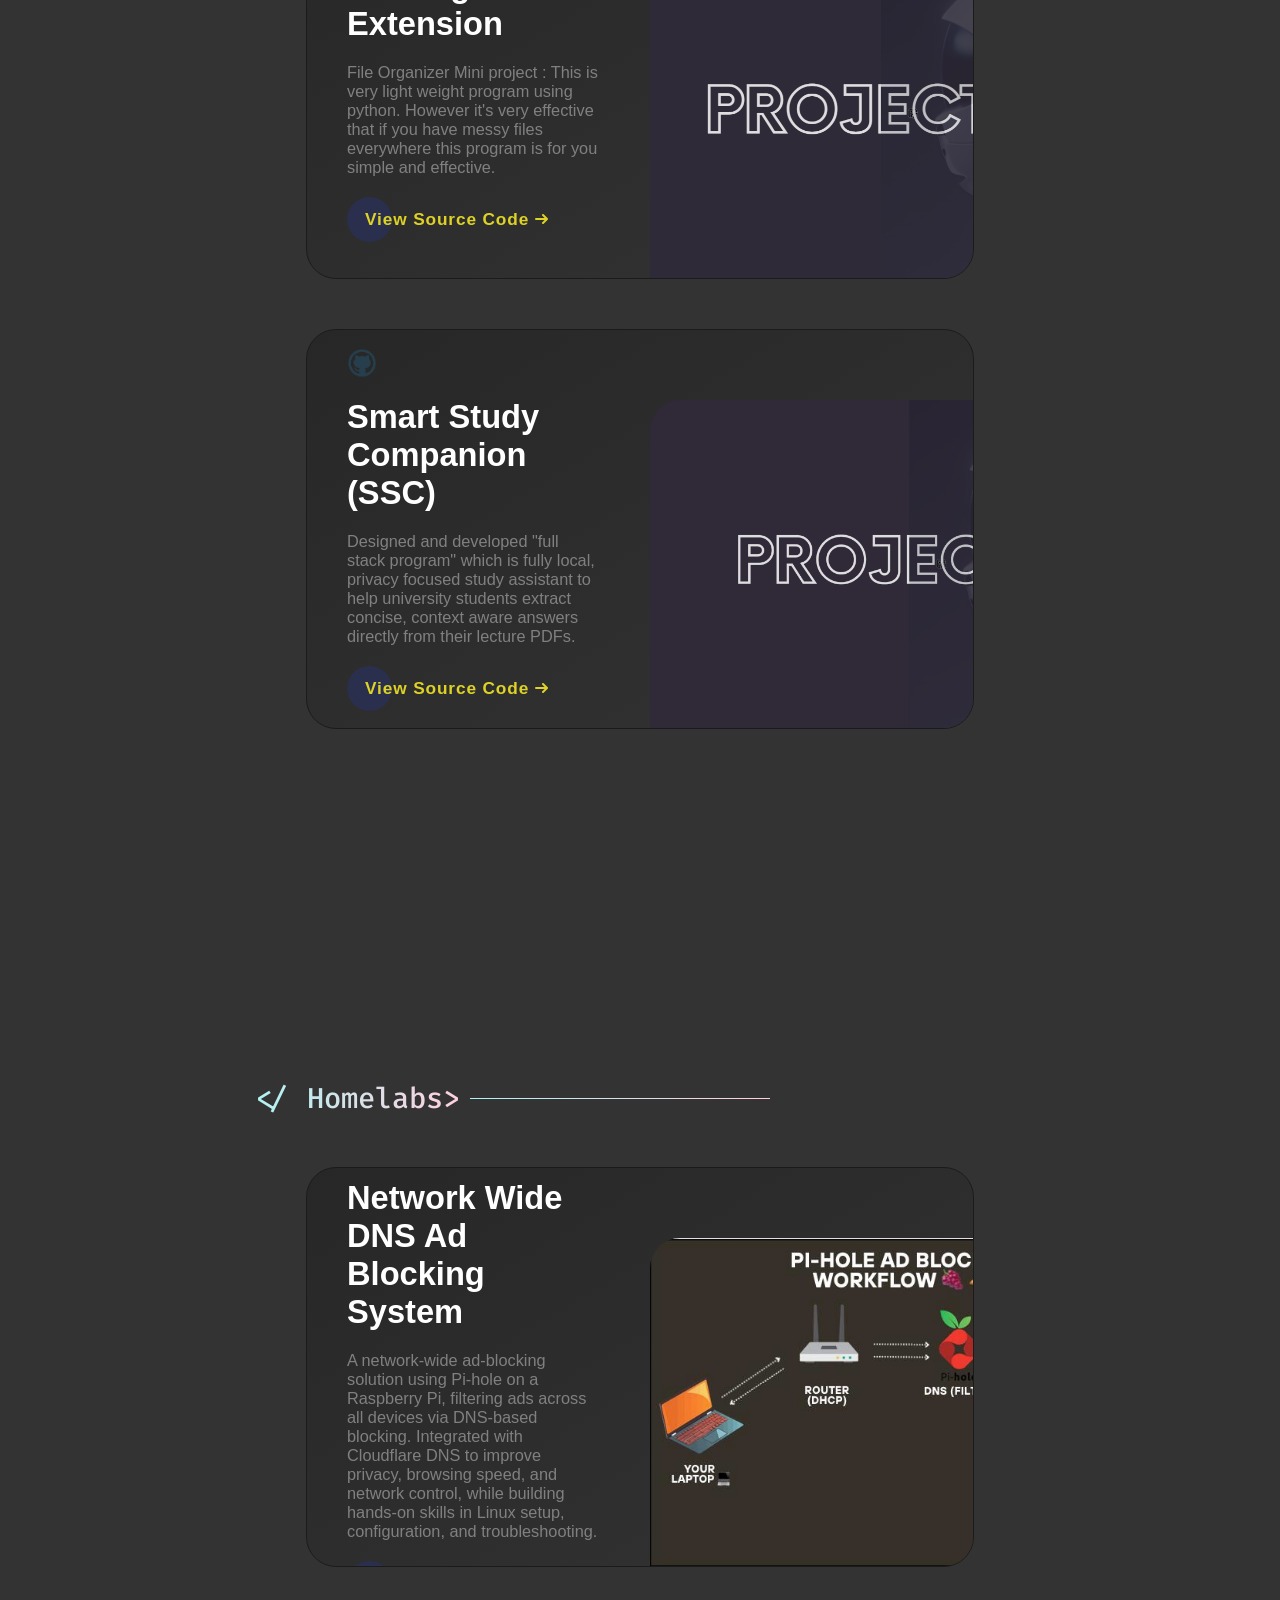
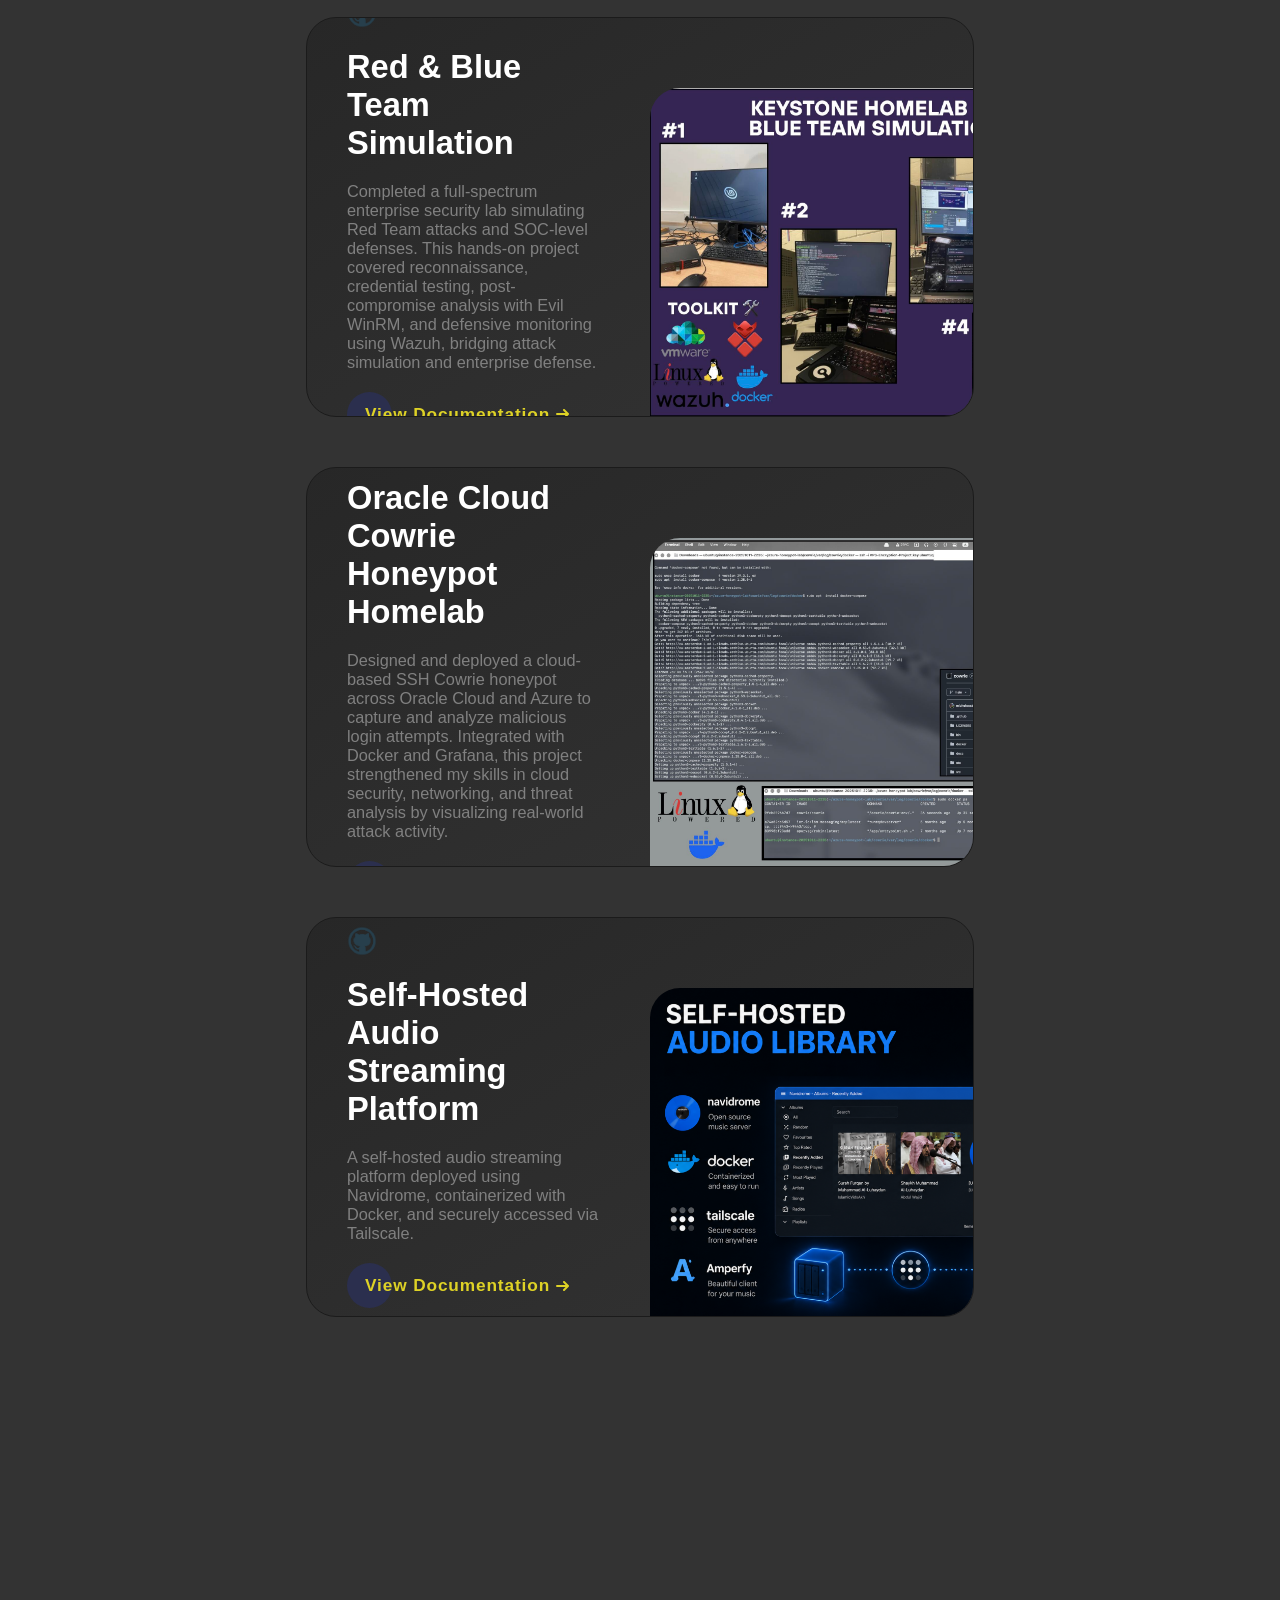
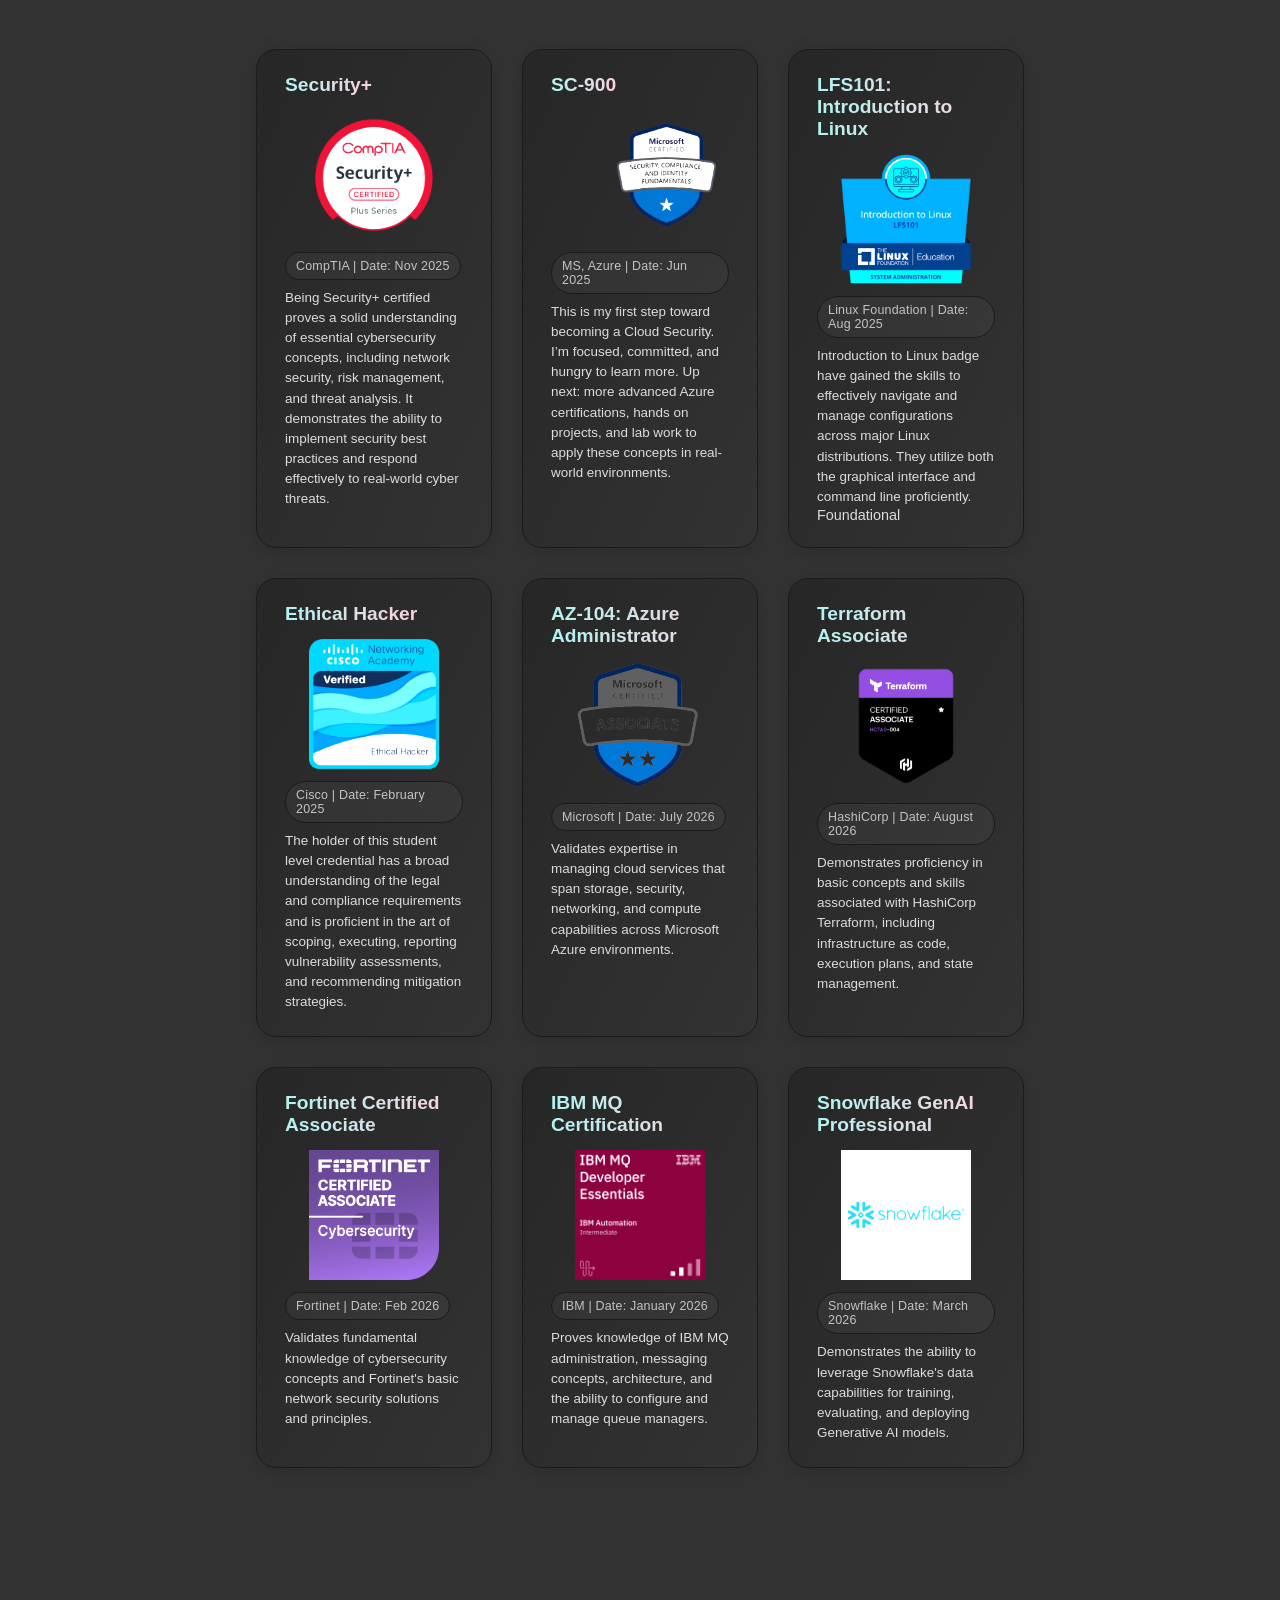
==== commit 421d2495: "Add files via upload" ====
--- a/index.html
+++ b/index.html
@@ -1350,16 +1350,9 @@
               concepts, including network security, risk management, and threat analysis.
               It demonstrates the ability to implement security best practices and respond effectively to real-world
               cyber threats.</p>
-            <button class="cert-validate-btn">
-              <a href="https://www.credly.com/badges/5f2803d0-d011-4ac1-9982-b25f6b1b7d84/linked_in_profile"
-                style="color: inherit; text-decoration: none;"><span>Validate Certificate</span></a>
-              <svg height="10px" viewbox="0 0 13 10" width="15px">
-                <path d="M1,5 L11,5"></path>
-                <polyline points="8 1 12 5 8 9"></polyline>
-              </svg>
-            </button>
-          </div>
-          <div class="cert-card" data-aos="fade-up">
+            
+          </div>
+          <div class="cert-card" data-aos="fade-up" data-aos-delay="150">
             <div class="cert-title">SC-900</div>
             <img alt="Google Cybersecurity certificate" class="cert-image" src="src/SC-900 badge.png"
               style="height:130px; width:auto; display:block; margin-left:auto; margin-right:auto;" />
@@ -1367,16 +1360,9 @@
             <p class="cert-desc">This is my first step toward becoming a Cloud Security. I’m focused, committed, and
               hungry to learn more. Up next: more advanced Azure certifications, hands on projects, and lab work to
               apply these concepts in real-world environments.</p>
-            <button class="cert-validate-btn">
-              <a href="https://learn.microsoft.com/en-us/users/MohammedWaleedZuoriki-3494/credentials/9F20245836A18FA1?ref=https%3A%2F%2Fwww.linkedin.com%2F"
-                style="color: inherit; text-decoration: none;"><span>Validate Certificate</span></a>
-              <svg height="10px" viewbox="0 0 13 10" width="15px">
-                <path d="M1,5 L11,5"></path>
-                <polyline points="8 1 12 5 8 9"></polyline>
-              </svg>
-            </button>
-          </div>
-          <div class="cert-card" data-aos="fade-up" data-aos-delay="150">
+            
+          </div>
+          <div class="cert-card" data-aos="fade-up" data-aos-delay="300">
             <div class="cert-title">LFS101: Introduction to Linux</div>
             <img alt="AWS Cloud Practitioner certificate" class="cert-image" src="src/linux badge.png"
               style="height:130px; width:auto; display:block; margin-left:auto; margin-right:auto;" />
@@ -1385,16 +1371,9 @@
               configurations across major Linux distributions. They utilize both the graphical interface and command
               line proficiently.</p>
             <div class="cert-meta">Foundational</div>
-            <button class="cert-validate-btn">
-              <a href="https://www.credly.com/badges/cb7f29ee-2ba7-4d37-8af9-6799bf032f1b/public_url"
-                style="color: inherit; text-decoration: none;"><span>Validate Certificate</span></a>
-              <svg height="10px" viewbox="0 0 13 10" width="15px">
-                <path d="M1,5 L11,5"></path>
-                <polyline points="8 1 12 5 8 9"></polyline>
-              </svg>
-            </button>
-          </div>
-          <div class="cert-card" data-aos="fade-up" data-aos-delay="300">
+            
+          </div>
+          <div class="cert-card" data-aos="fade-up">
             <div class="cert-title">Ethical Hacker</div>
             <img alt="CompTIA Security+ certificate" class="cert-image" src="src/ethical hacker badge.png"
               style="height:130px; width:auto; display:block; margin-left:auto; margin-right:auto;" />
@@ -1402,366 +1381,48 @@
             <p class="cert-desc">The holder of this student level credential has a broad understanding of the legal and
               compliance requirements and is proficient in the art of scoping, executing, reporting vulnerability
               assessments, and recommending mitigation strategies.</p>
-            <button class="cert-validate-btn">
-              <a href="https://www.credly.com/badges/aa665ee9-5335-4d6d-b83a-1fbd02bf0ea1"
-                style="color: inherit; text-decoration: none;"><span>Validate Certificate</span></a>
-              <svg height="10px" viewbox="0 0 13 10" width="15px">
-                <path d="M1,5 L11,5"></path>
-                <polyline points="8 1 12 5 8 9"></polyline>
-              </svg>
-            </button>
+            
+          </div>
+          
+          <div class="cert-card" data-aos="fade-up" data-aos-delay="150">
+            <div class="cert-title">AZ-104: Azure Administrator</div>
+            <img alt="AZ-104: Azure Administrator" class="cert-image" src="src/AZ-104.png"
+              style="height:130px; width:auto; display:block; margin-left:auto; margin-right:auto;" />
+            <div class="cert-sub">Microsoft | Date: July 2026</div>
+            <p class="cert-desc">Validates expertise in managing cloud services that span storage, security, networking, and compute capabilities across Microsoft Azure environments.</p>
+            
+          </div>
+          <div class="cert-card" data-aos="fade-up" data-aos-delay="300">
+            <div class="cert-title">Terraform Associate</div>
+            <img alt="Terraform Associate" class="cert-image" src="src/004.png"
+              style="height:130px; width:auto; display:block; margin-left:auto; margin-right:auto;" />
+            <div class="cert-sub">HashiCorp | Date: August 2026</div>
+            <p class="cert-desc">Demonstrates proficiency in basic concepts and skills associated with HashiCorp Terraform, including infrastructure as code, execution plans, and state management.</p>
+            
           </div>
           <div class="cert-card" data-aos="fade-up">
-            <div class="cert-title">SC-900</div>
-            <img alt="Google Cybersecurity certificate" class="cert-image" src="src/SC-900 badge.png"
+            <div class="cert-title">Fortinet Certified Associate</div>
+            <img alt="Fortinet Certified Associate" class="cert-image" src="src/FCA.png"
               style="height:130px; width:auto; display:block; margin-left:auto; margin-right:auto;" />
-            <div class="cert-sub">MS, Azure | Date: Jun 2025</div>
-            <p class="cert-desc">This is my first step toward becoming a Cloud Security. I’m focused, committed, and
-              hungry to learn more. Up next: more advanced Azure certifications, hands on projects, and lab work to
-              apply these concepts in real-world environments.</p>
-            <button class="cert-validate-btn">
-              <a href="https://learn.microsoft.com/en-us/users/MohammedWaleedZuoriki-3494/credentials/9F20245836A18FA1?ref=https%3A%2F%2Fwww.linkedin.com%2F"
-                style="color: inherit; text-decoration: none;"><span>Validate Certificate</span></a>
-              <svg height="10px" viewbox="0 0 13 10" width="15px">
-                <path d="M1,5 L11,5"></path>
-                <polyline points="8 1 12 5 8 9"></polyline>
-              </svg>
-            </button>
+            <div class="cert-sub">Fortinet | Date: Feb 2026</div>
+            <p class="cert-desc">Validates fundamental knowledge of cybersecurity concepts and Fortinet's basic network security solutions and principles.</p>
+            
           </div>
           <div class="cert-card" data-aos="fade-up" data-aos-delay="150">
-            <div class="cert-title">LFS101: Introduction to Linux</div>
-            <img alt="AWS Cloud Practitioner certificate" class="cert-image" src="src/linux badge.png"
+            <div class="cert-title">IBM MQ Certification</div>
+            <img alt="IBM MQ Certification" class="cert-image" src="src/MQ.png"
               style="height:130px; width:auto; display:block; margin-left:auto; margin-right:auto;" />
-            <div class="cert-sub">Linux Foundation | Date: Aug 2025</div>
-            <p class="cert-desc">Introduction to Linux badge have gained the skills to effectively navigate and manage
-              configurations across major Linux distributions. They utilize both the graphical interface and command
-              line proficiently.</p>
-            <div class="cert-meta">Foundational</div>
-            <button class="cert-validate-btn">
-              <a href="https://www.credly.com/badges/cb7f29ee-2ba7-4d37-8af9-6799bf032f1b/public_url"
-                style="color: inherit; text-decoration: none;"><span>Validate Certificate</span></a>
-              <svg height="10px" viewbox="0 0 13 10" width="15px">
-                <path d="M1,5 L11,5"></path>
-                <polyline points="8 1 12 5 8 9"></polyline>
-              </svg>
-            </button>
-          </div>
-          <div class="cert-card" data-aos="fade-up">
-            <div class="cert-title">Security+</div>
-            <img alt="Google Cybersecurity certificate" class="cert-image" src="Security+-png.png"
+            <div class="cert-sub">IBM | Date: January 2026</div>
+            <p class="cert-desc">Proves knowledge of IBM MQ administration, messaging concepts, architecture, and the ability to configure and manage queue managers.</p>
+            
+          </div>
+          <div class="cert-card" data-aos="fade-up" data-aos-delay="300">
+            <div class="cert-title">Snowflake GenAI Professional</div>
+            <img alt="Snowflake GenAI Professional" class="cert-image" src="src/snowflake.png"
               style="height:130px; width:auto; display:block; margin-left:auto; margin-right:auto;" />
-            <div class="cert-sub">CompTIA | Date: Nov 2025</div>
-            <p class="cert-desc">Being Security+ certified proves a solid understanding of essential cybersecurity
-              concepts, including network security, risk management, and threat analysis.
-              It demonstrates the ability to implement security best practices and respond effectively to real-world
-              cyber threats.</p>
-            <button class="cert-validate-btn">
-              <a href="https://www.credly.com/badges/5f2803d0-d011-4ac1-9982-b25f6b1b7d84/linked_in_profile"
-                style="color: inherit; text-decoration: none;"><span>Validate Certificate</span></a>
-              <svg height="10px" viewbox="0 0 13 10" width="15px">
-                <path d="M1,5 L11,5"></path>
-                <polyline points="8 1 12 5 8 9"></polyline>
-              </svg>
-            </button>
-          </div>
-          <div class="cert-card" data-aos="fade-up">
-            <div class="cert-title">SC-900</div>
-            <img alt="Google Cybersecurity certificate" class="cert-image" src="src/SC-900 badge.png"
-              style="height:130px; width:auto; display:block; margin-left:auto; margin-right:auto;" />
-            <div class="cert-sub">MS, Azure | Date: Jun 2025</div>
-            <p class="cert-desc">This is my first step toward becoming a Cloud Security. I’m focused, committed, and
-              hungry to learn more. Up next: more advanced Azure certifications, hands on projects, and lab work to
-              apply these concepts in real-world environments.</p>
-            <button class="cert-validate-btn">
-              <a href="https://learn.microsoft.com/en-us/users/MohammedWaleedZuoriki-3494/credentials/9F20245836A18FA1?ref=https%3A%2F%2Fwww.linkedin.com%2F"
-                style="color: inherit; text-decoration: none;"><span>Validate Certificate</span></a>
-              <svg height="10px" viewbox="0 0 13 10" width="15px">
-                <path d="M1,5 L11,5"></path>
-                <polyline points="8 1 12 5 8 9"></polyline>
-              </svg>
-            </button>
-          </div>
-          <div class="cert-card" data-aos="fade-up" data-aos-delay="150">
-            <div class="cert-title">LFS101: Introduction to Linux</div>
-            <img alt="AWS Cloud Practitioner certificate" class="cert-image" src="src/linux badge.png"
-              style="height:130px; width:auto; display:block; margin-left:auto; margin-right:auto;" />
-            <div class="cert-sub">Linux Foundation | Date: Aug 2025</div>
-            <p class="cert-desc">Introduction to Linux badge have gained the skills to effectively navigate and manage
-              configurations across major Linux distributions. They utilize both the graphical interface and command
-              line proficiently.</p>
-            <div class="cert-meta">Foundational</div>
-            <button class="cert-validate-btn">
-              <a href="https://www.credly.com/badges/cb7f29ee-2ba7-4d37-8af9-6799bf032f1b/public_url"
-                style="color: inherit; text-decoration: none;"><span>Validate Certificate</span></a>
-              <svg height="10px" viewbox="0 0 13 10" width="15px">
-                <path d="M1,5 L11,5"></path>
-                <polyline points="8 1 12 5 8 9"></polyline>
-              </svg>
-            </button>
-          </div>
-          <div class="cert-card" data-aos="fade-up" data-aos-delay="300">
-            <div class="cert-title">Ethical Hacker</div>
-            <img alt="CompTIA Security+ certificate" class="cert-image" src="src/ethical hacker badge.png"
-              style="height:130px; width:auto; display:block; margin-left:auto; margin-right:auto;" />
-            <div class="cert-sub">Cisco | Date: February 2025</div>
-            <p class="cert-desc">The holder of this student level credential has a broad understanding of the legal and
-              compliance requirements and is proficient in the art of scoping, executing, reporting vulnerability
-              assessments, and recommending mitigation strategies.</p>
-            <button class="cert-validate-btn">
-              <a href="https://www.credly.com/badges/aa665ee9-5335-4d6d-b83a-1fbd02bf0ea1"
-                style="color: inherit; text-decoration: none;"><span>Validate Certificate</span></a>
-              <svg height="10px" viewbox="0 0 13 10" width="15px">
-                <path d="M1,5 L11,5"></path>
-                <polyline points="8 1 12 5 8 9"></polyline>
-              </svg>
-            </button>
-          </div>
-          <div class="cert-card" data-aos="fade-up">
-            <div class="cert-title">SC-900</div>
-            <img alt="Google Cybersecurity certificate" class="cert-image" src="src/SC-900 badge.png"
-              style="height:130px; width:auto; display:block; margin-left:auto; margin-right:auto;" />
-            <div class="cert-sub">MS, Azure | Date: Jun 2025</div>
-            <p class="cert-desc">This is my first step toward becoming a Cloud Security. I’m focused, committed, and
-              hungry to learn more. Up next: more advanced Azure certifications, hands on projects, and lab work to
-              apply these concepts in real-world environments.</p>
-            <button class="cert-validate-btn">
-              <a href="https://learn.microsoft.com/en-us/users/MohammedWaleedZuoriki-3494/credentials/9F20245836A18FA1?ref=https%3A%2F%2Fwww.linkedin.com%2F"
-                style="color: inherit; text-decoration: none;"><span>Validate Certificate</span></a>
-              <svg height="10px" viewbox="0 0 13 10" width="15px">
-                <path d="M1,5 L11,5"></path>
-                <polyline points="8 1 12 5 8 9"></polyline>
-              </svg>
-            </button>
-          </div>
-          <div class="cert-card" data-aos="fade-up" data-aos-delay="150">
-            <div class="cert-title">LFS101: Introduction to Linux</div>
-            <img alt="AWS Cloud Practitioner certificate" class="cert-image" src="src/linux badge.png"
-              style="height:130px; width:auto; display:block; margin-left:auto; margin-right:auto;" />
-            <div class="cert-sub">Linux Foundation | Date: Aug 2025</div>
-            <p class="cert-desc">Introduction to Linux badge have gained the skills to effectively navigate and manage
-              configurations across major Linux distributions. They utilize both the graphical interface and command
-              line proficiently.</p>
-            <div class="cert-meta">Foundational</div>
-            <button class="cert-validate-btn">
-              <a href="https://www.credly.com/badges/cb7f29ee-2ba7-4d37-8af9-6799bf032f1b/public_url"
-                style="color: inherit; text-decoration: none;"><span>Validate Certificate</span></a>
-              <svg height="10px" viewbox="0 0 13 10" width="15px">
-                <path d="M1,5 L11,5"></path>
-                <polyline points="8 1 12 5 8 9"></polyline>
-              </svg>
-            </button>
-          </div>
-        </div>
-        <div class="cert-track cert-track-right" style="margin-top: 30px;">
-          <div class="cert-card" data-aos="fade-up" data-aos-delay="150">
-            <div class="cert-title">LFS101: Introduction to Linux</div>
-            <img alt="AWS Cloud Practitioner certificate" class="cert-image" src="src/linux badge.png"
-              style="height:130px; width:auto; display:block; margin-left:auto; margin-right:auto;" />
-            <div class="cert-sub">Linux Foundation | Date: Aug 2025</div>
-            <p class="cert-desc">Introduction to Linux badge have gained the skills to effectively navigate and manage
-              configurations across major Linux distributions. They utilize both the graphical interface and command
-              line proficiently.</p>
-            <div class="cert-meta">Foundational</div>
-            <button class="cert-validate-btn">
-              <a href="https://www.credly.com/badges/cb7f29ee-2ba7-4d37-8af9-6799bf032f1b/public_url"
-                style="color: inherit; text-decoration: none;"><span>Validate Certificate</span></a>
-              <svg height="10px" viewbox="0 0 13 10" width="15px">
-                <path d="M1,5 L11,5"></path>
-                <polyline points="8 1 12 5 8 9"></polyline>
-              </svg>
-            </button>
-          </div>
-          <div class="cert-card" data-aos="fade-up">
-            <div class="cert-title">SC-900</div>
-            <img alt="Google Cybersecurity certificate" class="cert-image" src="src/SC-900 badge.png"
-              style="height:130px; width:auto; display:block; margin-left:auto; margin-right:auto;" />
-            <div class="cert-sub">MS, Azure | Date: Jun 2025</div>
-            <p class="cert-desc">This is my first step toward becoming a Cloud Security. I’m focused, committed, and
-              hungry to learn more. Up next: more advanced Azure certifications, hands on projects, and lab work to
-              apply these concepts in real-world environments.</p>
-            <button class="cert-validate-btn">
-              <a href="https://learn.microsoft.com/en-us/users/MohammedWaleedZuoriki-3494/credentials/9F20245836A18FA1?ref=https%3A%2F%2Fwww.linkedin.com%2F"
-                style="color: inherit; text-decoration: none;"><span>Validate Certificate</span></a>
-              <svg height="10px" viewbox="0 0 13 10" width="15px">
-                <path d="M1,5 L11,5"></path>
-                <polyline points="8 1 12 5 8 9"></polyline>
-              </svg>
-            </button>
-          </div>
-          <div class="cert-card" data-aos="fade-up" data-aos-delay="300">
-            <div class="cert-title">Ethical Hacker</div>
-            <img alt="CompTIA Security+ certificate" class="cert-image" src="src/ethical hacker badge.png"
-              style="height:130px; width:auto; display:block; margin-left:auto; margin-right:auto;" />
-            <div class="cert-sub">Cisco | Date: February 2025</div>
-            <p class="cert-desc">The holder of this student level credential has a broad understanding of the legal and
-              compliance requirements and is proficient in the art of scoping, executing, reporting vulnerability
-              assessments, and recommending mitigation strategies.</p>
-            <button class="cert-validate-btn">
-              <a href="https://www.credly.com/badges/aa665ee9-5335-4d6d-b83a-1fbd02bf0ea1"
-                style="color: inherit; text-decoration: none;"><span>Validate Certificate</span></a>
-              <svg height="10px" viewbox="0 0 13 10" width="15px">
-                <path d="M1,5 L11,5"></path>
-                <polyline points="8 1 12 5 8 9"></polyline>
-              </svg>
-            </button>
-          </div>
-          <div class="cert-card" data-aos="fade-up" data-aos-delay="150">
-            <div class="cert-title">LFS101: Introduction to Linux</div>
-            <img alt="AWS Cloud Practitioner certificate" class="cert-image" src="src/linux badge.png"
-              style="height:130px; width:auto; display:block; margin-left:auto; margin-right:auto;" />
-            <div class="cert-sub">Linux Foundation | Date: Aug 2025</div>
-            <p class="cert-desc">Introduction to Linux badge have gained the skills to effectively navigate and manage
-              configurations across major Linux distributions. They utilize both the graphical interface and command
-              line proficiently.</p>
-            <div class="cert-meta">Foundational</div>
-            <button class="cert-validate-btn">
-              <a href="https://www.credly.com/badges/cb7f29ee-2ba7-4d37-8af9-6799bf032f1b/public_url"
-                style="color: inherit; text-decoration: none;"><span>Validate Certificate</span></a>
-              <svg height="10px" viewbox="0 0 13 10" width="15px">
-                <path d="M1,5 L11,5"></path>
-                <polyline points="8 1 12 5 8 9"></polyline>
-              </svg>
-            </button>
-          </div>
-          <div class="cert-card" data-aos="fade-up">
-            <div class="cert-title">SC-900</div>
-            <img alt="Google Cybersecurity certificate" class="cert-image" src="src/SC-900 badge.png"
-              style="height:130px; width:auto; display:block; margin-left:auto; margin-right:auto;" />
-            <div class="cert-sub">MS, Azure | Date: Jun 2025</div>
-            <p class="cert-desc">This is my first step toward becoming a Cloud Security. I’m focused, committed, and
-              hungry to learn more. Up next: more advanced Azure certifications, hands on projects, and lab work to
-              apply these concepts in real-world environments.</p>
-            <button class="cert-validate-btn">
-              <a href="https://learn.microsoft.com/en-us/users/MohammedWaleedZuoriki-3494/credentials/9F20245836A18FA1?ref=https%3A%2F%2Fwww.linkedin.com%2F"
-                style="color: inherit; text-decoration: none;"><span>Validate Certificate</span></a>
-              <svg height="10px" viewbox="0 0 13 10" width="15px">
-                <path d="M1,5 L11,5"></path>
-                <polyline points="8 1 12 5 8 9"></polyline>
-              </svg>
-            </button>
-          </div>
-          <div class="cert-card" data-aos="fade-up">
-            <div class="cert-title">Security+</div>
-            <img alt="Google Cybersecurity certificate" class="cert-image" src="Security+-png.png"
-              style="height:130px; width:auto; display:block; margin-left:auto; margin-right:auto;" />
-            <div class="cert-sub">CompTIA | Date: Nov 2025</div>
-            <p class="cert-desc">Being Security+ certified proves a solid understanding of essential cybersecurity
-              concepts, including network security, risk management, and threat analysis.
-              It demonstrates the ability to implement security best practices and respond effectively to real-world
-              cyber threats.</p>
-            <button class="cert-validate-btn">
-              <a href="https://www.credly.com/badges/5f2803d0-d011-4ac1-9982-b25f6b1b7d84/linked_in_profile"
-                style="color: inherit; text-decoration: none;"><span>Validate Certificate</span></a>
-              <svg height="10px" viewbox="0 0 13 10" width="15px">
-                <path d="M1,5 L11,5"></path>
-                <polyline points="8 1 12 5 8 9"></polyline>
-              </svg>
-            </button>
-          </div>
-          <div class="cert-card" data-aos="fade-up" data-aos-delay="150">
-            <div class="cert-title">LFS101: Introduction to Linux</div>
-            <img alt="AWS Cloud Practitioner certificate" class="cert-image" src="src/linux badge.png"
-              style="height:130px; width:auto; display:block; margin-left:auto; margin-right:auto;" />
-            <div class="cert-sub">Linux Foundation | Date: Aug 2025</div>
-            <p class="cert-desc">Introduction to Linux badge have gained the skills to effectively navigate and manage
-              configurations across major Linux distributions. They utilize both the graphical interface and command
-              line proficiently.</p>
-            <div class="cert-meta">Foundational</div>
-            <button class="cert-validate-btn">
-              <a href="https://www.credly.com/badges/cb7f29ee-2ba7-4d37-8af9-6799bf032f1b/public_url"
-                style="color: inherit; text-decoration: none;"><span>Validate Certificate</span></a>
-              <svg height="10px" viewbox="0 0 13 10" width="15px">
-                <path d="M1,5 L11,5"></path>
-                <polyline points="8 1 12 5 8 9"></polyline>
-              </svg>
-            </button>
-          </div>
-          <div class="cert-card" data-aos="fade-up">
-            <div class="cert-title">SC-900</div>
-            <img alt="Google Cybersecurity certificate" class="cert-image" src="src/SC-900 badge.png"
-              style="height:130px; width:auto; display:block; margin-left:auto; margin-right:auto;" />
-            <div class="cert-sub">MS, Azure | Date: Jun 2025</div>
-            <p class="cert-desc">This is my first step toward becoming a Cloud Security. I’m focused, committed, and
-              hungry to learn more. Up next: more advanced Azure certifications, hands on projects, and lab work to
-              apply these concepts in real-world environments.</p>
-            <button class="cert-validate-btn">
-              <a href="https://learn.microsoft.com/en-us/users/MohammedWaleedZuoriki-3494/credentials/9F20245836A18FA1?ref=https%3A%2F%2Fwww.linkedin.com%2F"
-                style="color: inherit; text-decoration: none;"><span>Validate Certificate</span></a>
-              <svg height="10px" viewbox="0 0 13 10" width="15px">
-                <path d="M1,5 L11,5"></path>
-                <polyline points="8 1 12 5 8 9"></polyline>
-              </svg>
-            </button>
-          </div>
-          <div class="cert-card" data-aos="fade-up" data-aos-delay="300">
-            <div class="cert-title">Ethical Hacker</div>
-            <img alt="CompTIA Security+ certificate" class="cert-image" src="src/ethical hacker badge.png"
-              style="height:130px; width:auto; display:block; margin-left:auto; margin-right:auto;" />
-            <div class="cert-sub">Cisco | Date: February 2025</div>
-            <p class="cert-desc">The holder of this student level credential has a broad understanding of the legal and
-              compliance requirements and is proficient in the art of scoping, executing, reporting vulnerability
-              assessments, and recommending mitigation strategies.</p>
-            <button class="cert-validate-btn">
-              <a href="https://www.credly.com/badges/aa665ee9-5335-4d6d-b83a-1fbd02bf0ea1"
-                style="color: inherit; text-decoration: none;"><span>Validate Certificate</span></a>
-              <svg height="10px" viewbox="0 0 13 10" width="15px">
-                <path d="M1,5 L11,5"></path>
-                <polyline points="8 1 12 5 8 9"></polyline>
-              </svg>
-            </button>
-          </div>
-          <div class="cert-card" data-aos="fade-up" data-aos-delay="150">
-            <div class="cert-title">LFS101: Introduction to Linux</div>
-            <img alt="AWS Cloud Practitioner certificate" class="cert-image" src="src/linux badge.png"
-              style="height:130px; width:auto; display:block; margin-left:auto; margin-right:auto;" />
-            <div class="cert-sub">Linux Foundation | Date: Aug 2025</div>
-            <p class="cert-desc">Introduction to Linux badge have gained the skills to effectively navigate and manage
-              configurations across major Linux distributions. They utilize both the graphical interface and command
-              line proficiently.</p>
-            <div class="cert-meta">Foundational</div>
-            <button class="cert-validate-btn">
-              <a href="https://www.credly.com/badges/cb7f29ee-2ba7-4d37-8af9-6799bf032f1b/public_url"
-                style="color: inherit; text-decoration: none;"><span>Validate Certificate</span></a>
-              <svg height="10px" viewbox="0 0 13 10" width="15px">
-                <path d="M1,5 L11,5"></path>
-                <polyline points="8 1 12 5 8 9"></polyline>
-              </svg>
-            </button>
-          </div>
-          <div class="cert-card" data-aos="fade-up">
-            <div class="cert-title">SC-900</div>
-            <img alt="Google Cybersecurity certificate" class="cert-image" src="src/SC-900 badge.png"
-              style="height:130px; width:auto; display:block; margin-left:auto; margin-right:auto;" />
-            <div class="cert-sub">MS, Azure | Date: Jun 2025</div>
-            <p class="cert-desc">This is my first step toward becoming a Cloud Security. I’m focused, committed, and
-              hungry to learn more. Up next: more advanced Azure certifications, hands on projects, and lab work to
-              apply these concepts in real-world environments.</p>
-            <button class="cert-validate-btn">
-              <a href="https://learn.microsoft.com/en-us/users/MohammedWaleedZuoriki-3494/credentials/9F20245836A18FA1?ref=https%3A%2F%2Fwww.linkedin.com%2F"
-                style="color: inherit; text-decoration: none;"><span>Validate Certificate</span></a>
-              <svg height="10px" viewbox="0 0 13 10" width="15px">
-                <path d="M1,5 L11,5"></path>
-                <polyline points="8 1 12 5 8 9"></polyline>
-              </svg>
-            </button>
-          </div>
-          <div class="cert-card" data-aos="fade-up">
-            <div class="cert-title">Security+</div>
-            <img alt="Google Cybersecurity certificate" class="cert-image" src="Security+-png.png"
-              style="height:130px; width:auto; display:block; margin-left:auto; margin-right:auto;" />
-            <div class="cert-sub">CompTIA | Date: Nov 2025</div>
-            <p class="cert-desc">Being Security+ certified proves a solid understanding of essential cybersecurity
-              concepts, including network security, risk management, and threat analysis.
-              It demonstrates the ability to implement security best practices and respond effectively to real-world
-              cyber threats.</p>
-            <button class="cert-validate-btn">
-              <a href="https://www.credly.com/badges/5f2803d0-d011-4ac1-9982-b25f6b1b7d84/linked_in_profile"
-                style="color: inherit; text-decoration: none;"><span>Validate Certificate</span></a>
-              <svg height="10px" viewbox="0 0 13 10" width="15px">
-                <path d="M1,5 L11,5"></path>
-                <polyline points="8 1 12 5 8 9"></polyline>
-              </svg>
-            </button>
+            <div class="cert-sub">Snowflake | Date: March 2026</div>
+            <p class="cert-desc">Demonstrates the ability to leverage Snowflake's data capabilities for training, evaluating, and deploying Generative AI models.</p>
+            
           </div>
         </div>
       </div>
--- a/style.css
+++ b/style.css
@@ -1192,51 +1192,48 @@
     width: 100%;
     position: relative;
     margin-top: 40px;
-    overflow: hidden;
-    -webkit-mask-image: linear-gradient(90deg, transparent, #fff 10%, #fff 90%, transparent);
-    mask-image: linear-gradient(90deg, transparent, #fff 10%, #fff 90%, transparent);
     padding: 20px 0;
 }
 
 .cert-track {
-    display: flex;
-    width: max-content;
+    display: grid;
+    grid-template-columns: repeat(3, 1fr);
     gap: 30px;
-}
-
-.cert-track-left {
-    animation: scroll-left 25s linear infinite;
-}
-
-.cert-track-right {
-    animation: scroll-right 25s linear infinite;
-}
-
-.cert-track:hover {
-    animation-play-state: paused;
-}
-
-@keyframes scroll-left {
-    0% { transform: translateX(0); }
-    100% { transform: translateX(calc(-50% - 15px)); }
-}
-
-@keyframes scroll-right {
-    0% { transform: translateX(calc(-50% - 15px)); }
-    100% { transform: translateX(0); }
-}
-
-html[lang="ar"] .cert-track-left {
-    animation: scroll-left 25s linear infinite;
-}
-
-html[lang="ar"] .cert-track-right {
-    animation: scroll-right 25s linear infinite;
+    width: 100%;
+    max-width: 1200px;
+    margin: 0 auto;
+    justify-items: center;
+}
+
+@media (max-width: 1024px) {
+    .cert-track {
+        grid-template-columns: repeat(2, 1fr);
+    }
+}
+
+@media (max-width: 768px) {
+    .cert-track {
+        grid-template-columns: 1fr;
+    }
+}
+
+@keyframes pulse-glow-soft {
+    0% { box-shadow: 0 4px 20px rgba(0, 0, 0, 0.15); }
+    50% { box-shadow: 0 10px 30px rgba(255, 215, 0, 0.15); }
+    100% { box-shadow: 0 4px 20px rgba(0, 0, 0, 0.15); }
+}
+
+.cert-track-left, .cert-track-right {
+    animation: none !important;
+}
+
+html[lang="ar"] .cert-track-left, html[lang="ar"] .cert-track-right {
+    animation: none !important;
 }
 
 .cert-card {
-    width: 320px;
-    flex-shrink: 0;
+    width: 100%;
+    max-width: 380px;
     height: auto;
     display: flex;
     flex-direction: column;
@@ -1246,14 +1243,39 @@
     border-radius: 20px;
     border: 1px solid var(--tech-stack-box-border-color);
     background-image: linear-gradient(to bottom right, var(--tech-stack-box-first-color), var(--tech-stack-box-second-color));
-    box-shadow: 0 10px 30px var(--color-shadowDark);
+    box-shadow: 0 4px 20px rgba(0, 0, 0, 0.15);
     color: var(--color-white);
-    transition: transform .3s ease, box-shadow .3s ease;
+    transition: transform 0.4s ease, box-shadow 0.4s ease, border-color 0.4s ease;
+    position: relative;
+    z-index: 1;
+    overflow: hidden;
+    animation: pulse-glow-soft 4s infinite alternate;
+}
+
+/* Shine effect */
+.cert-card::before {
+    content: '';
+    position: absolute;
+    top: 0;
+    left: -150%;
+    width: 100%;
+    height: 100%;
+    background: linear-gradient(90deg, transparent, rgba(255, 255, 255, 0.15), transparent);
+    transform: skewX(-20deg);
+    transition: left 0.7s cubic-bezier(0.175, 0.885, 0.32, 1.275);
+    z-index: 1;
+    pointer-events: none;
+}
+
+.cert-card:hover::before {
+    left: 150%;
 }
 
 .cert-card:hover {
-    transform: translateY(-6px);
-    box-shadow: 0 20px 50px var(--color-shadowDark);
+    transform: translateY(-8px) scale(1.02);
+    box-shadow: 0 15px 40px rgba(255, 215, 0, 0.25);
+    border-color: rgba(255, 215, 0, 0.5);
+    animation: none; /* Pause pulsing on hover */
 }
 
 .cert-title {
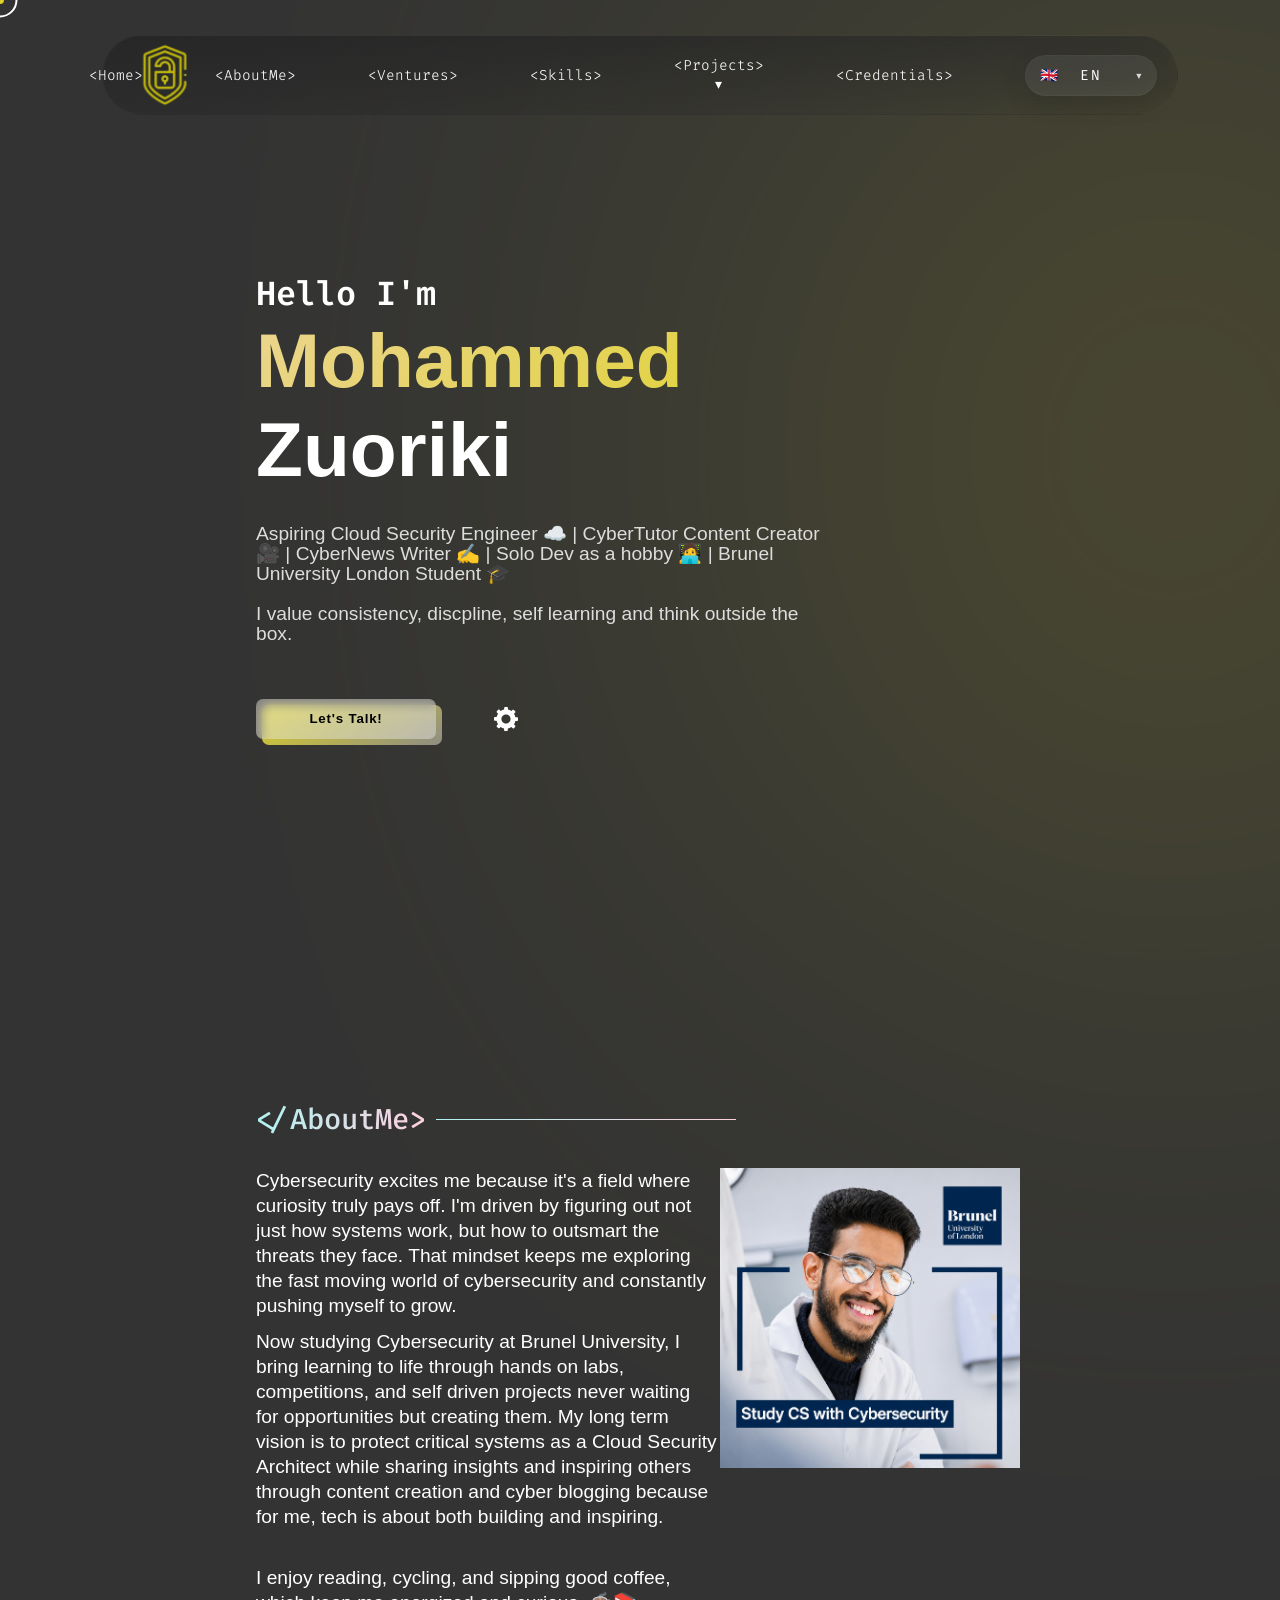
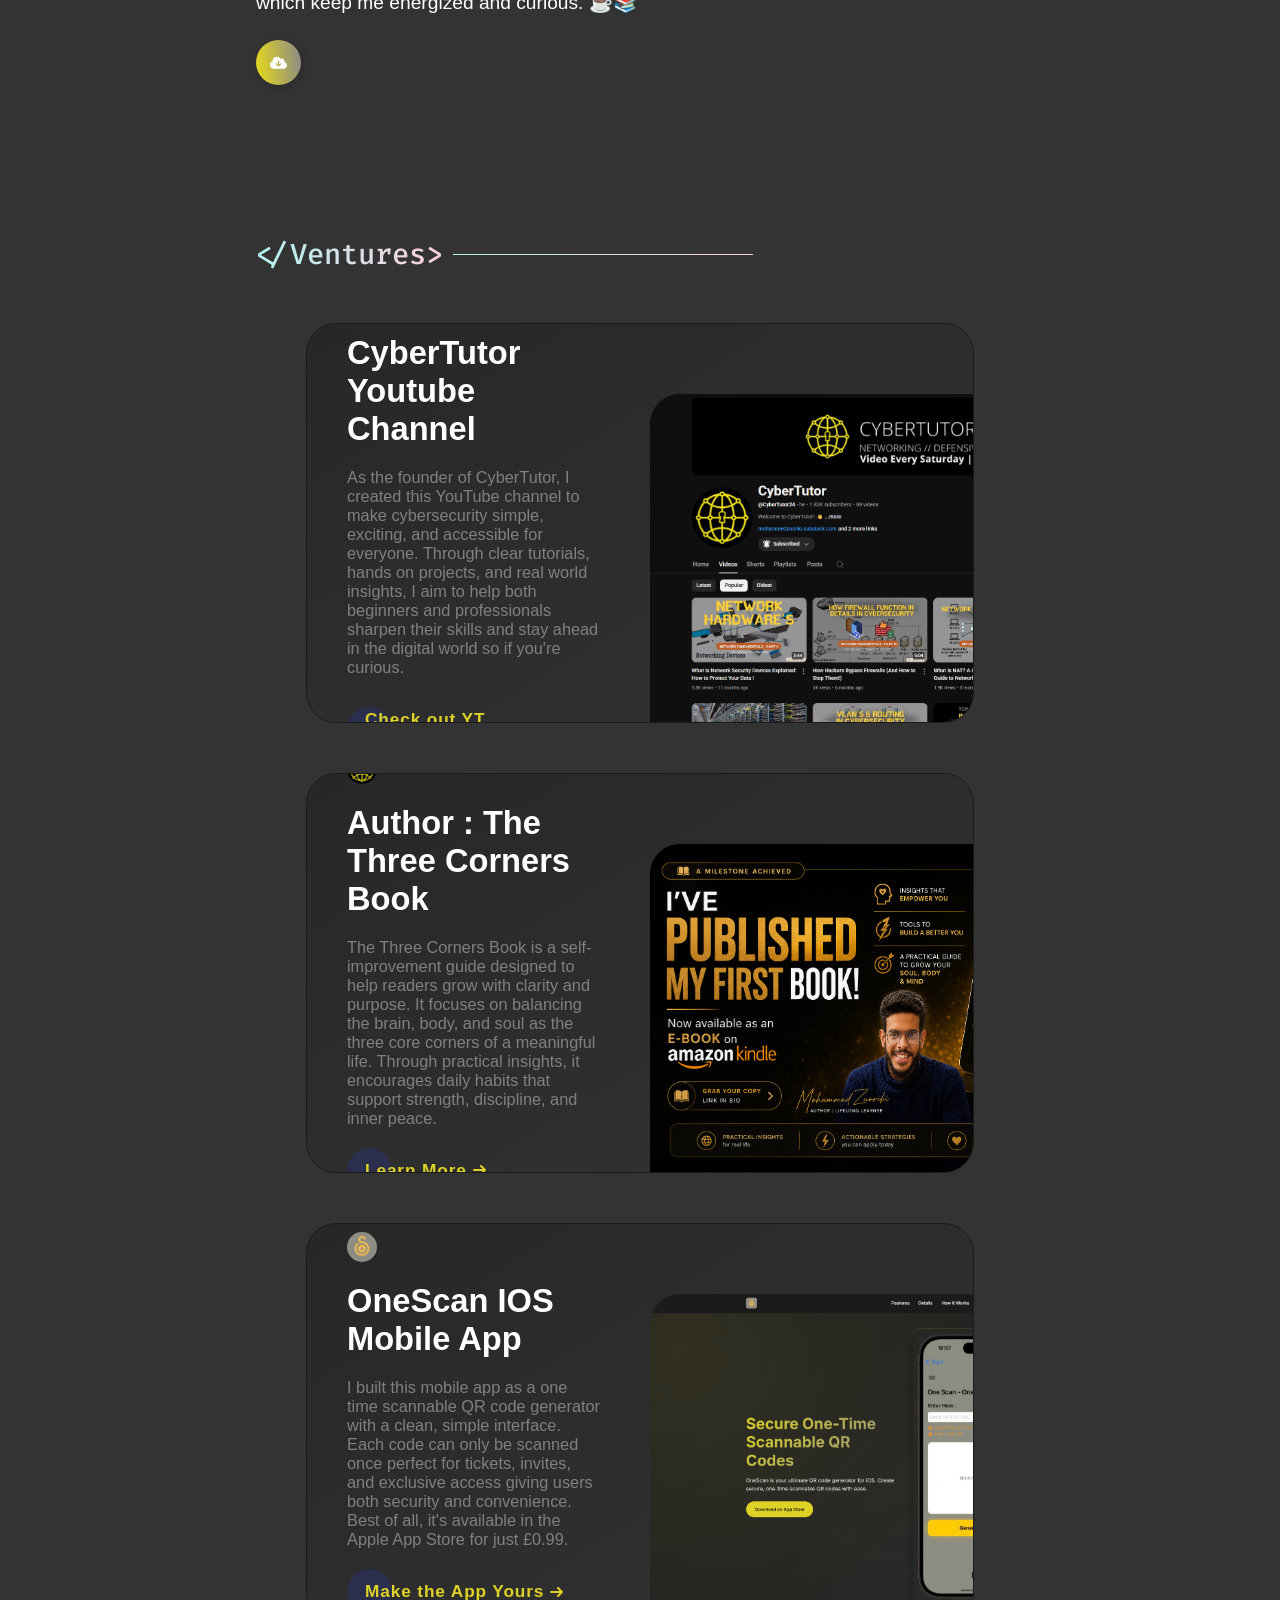
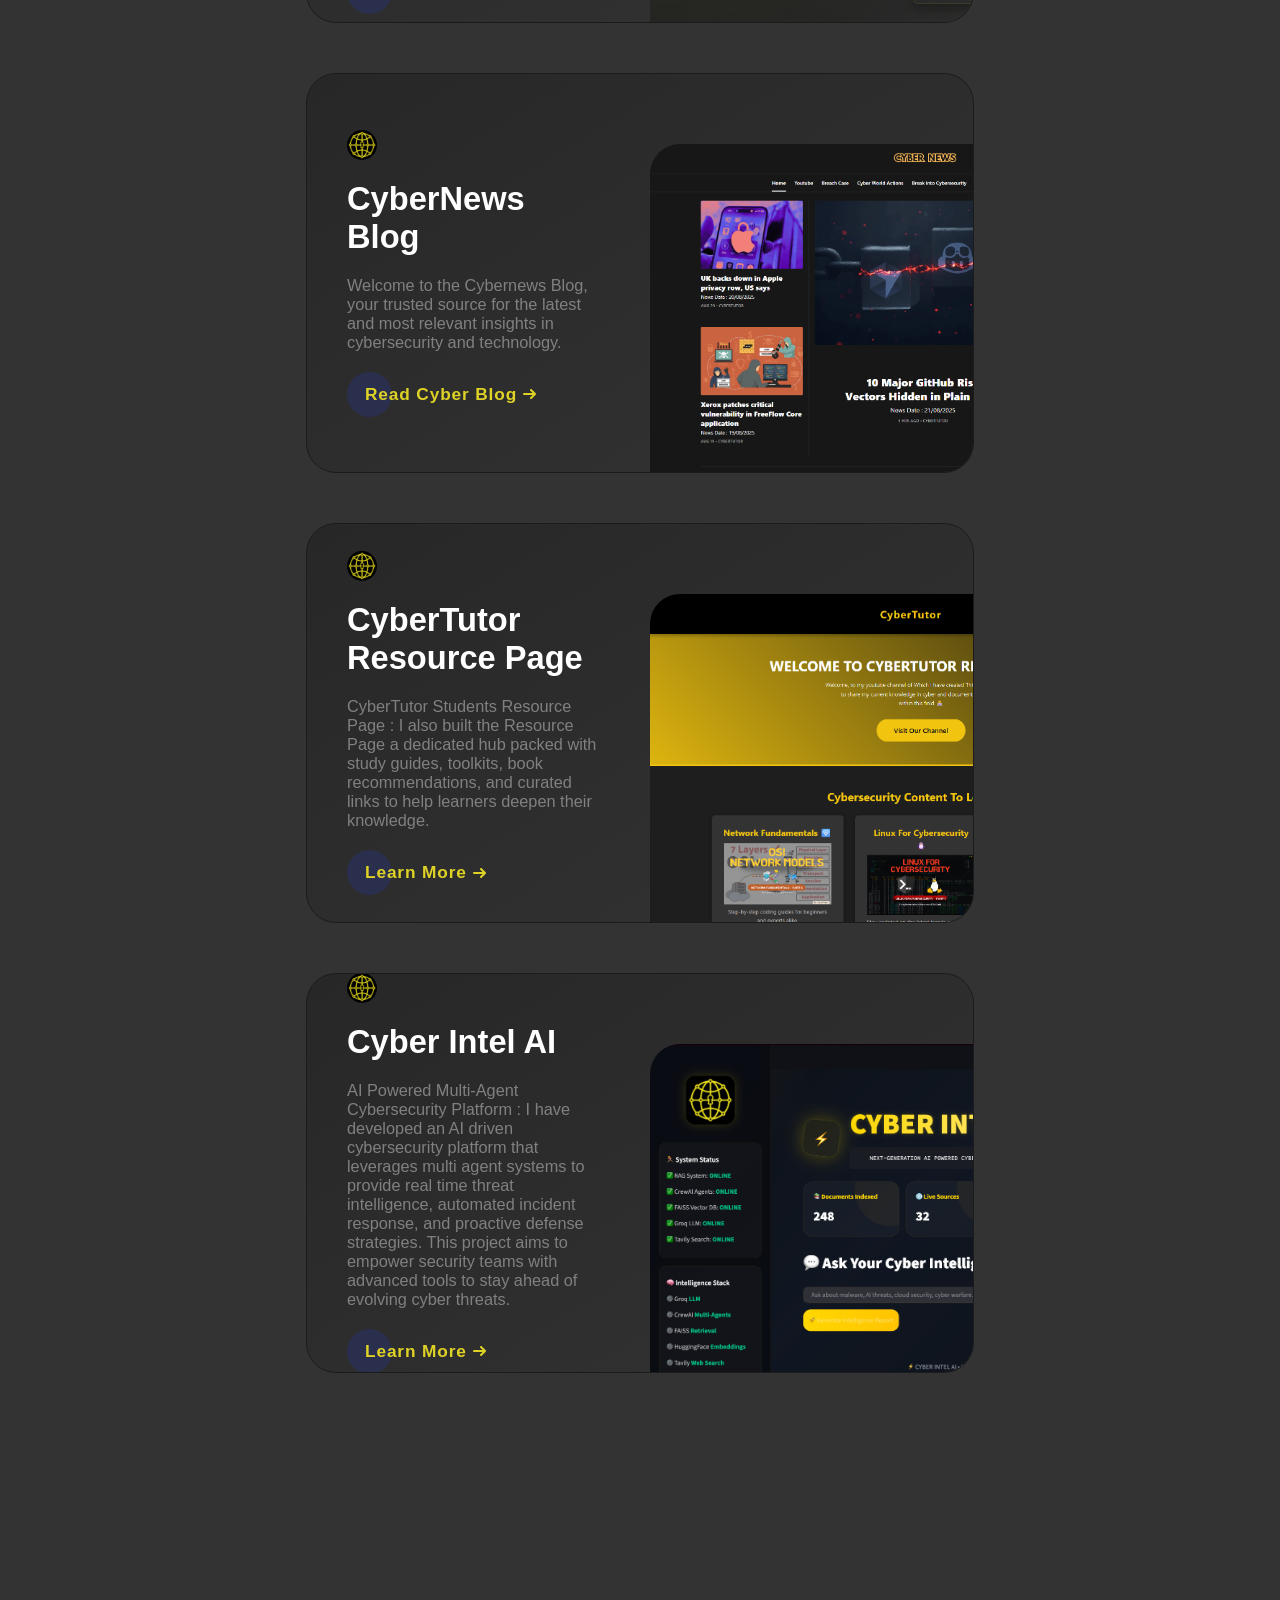
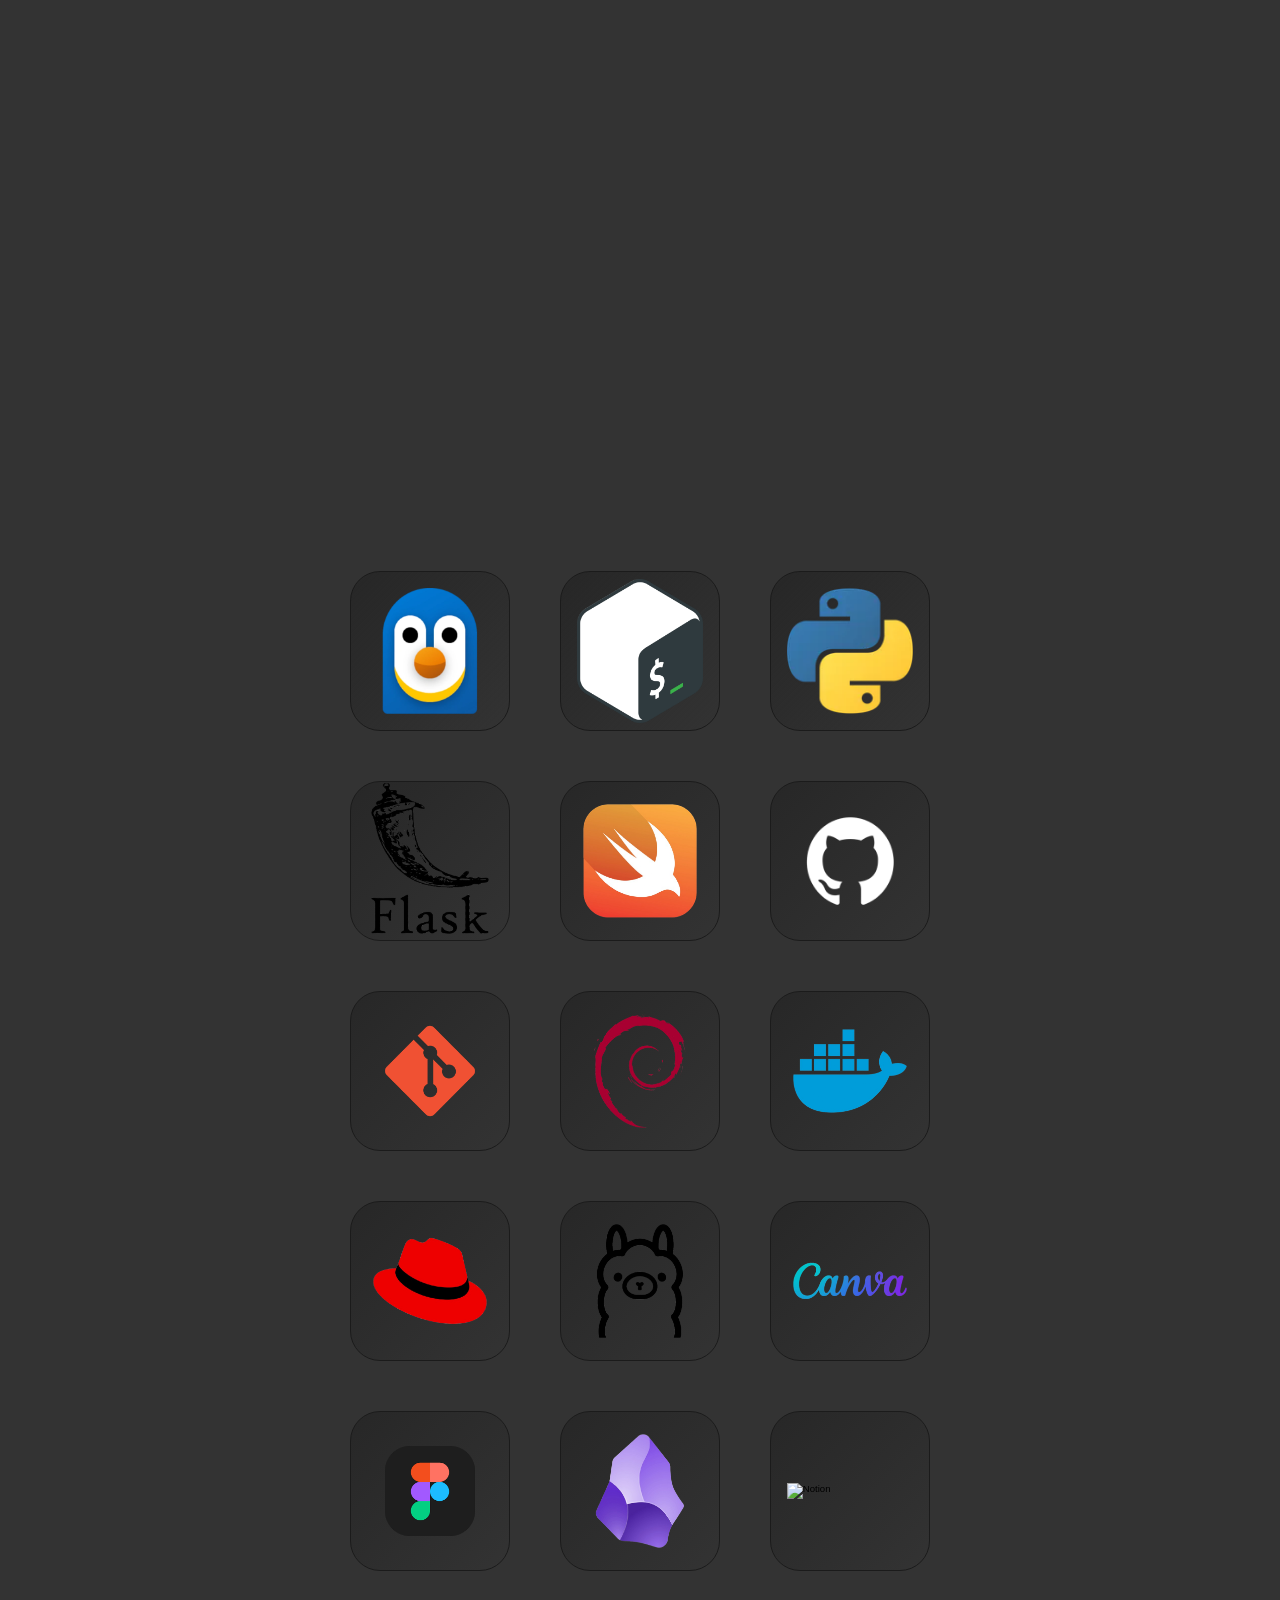
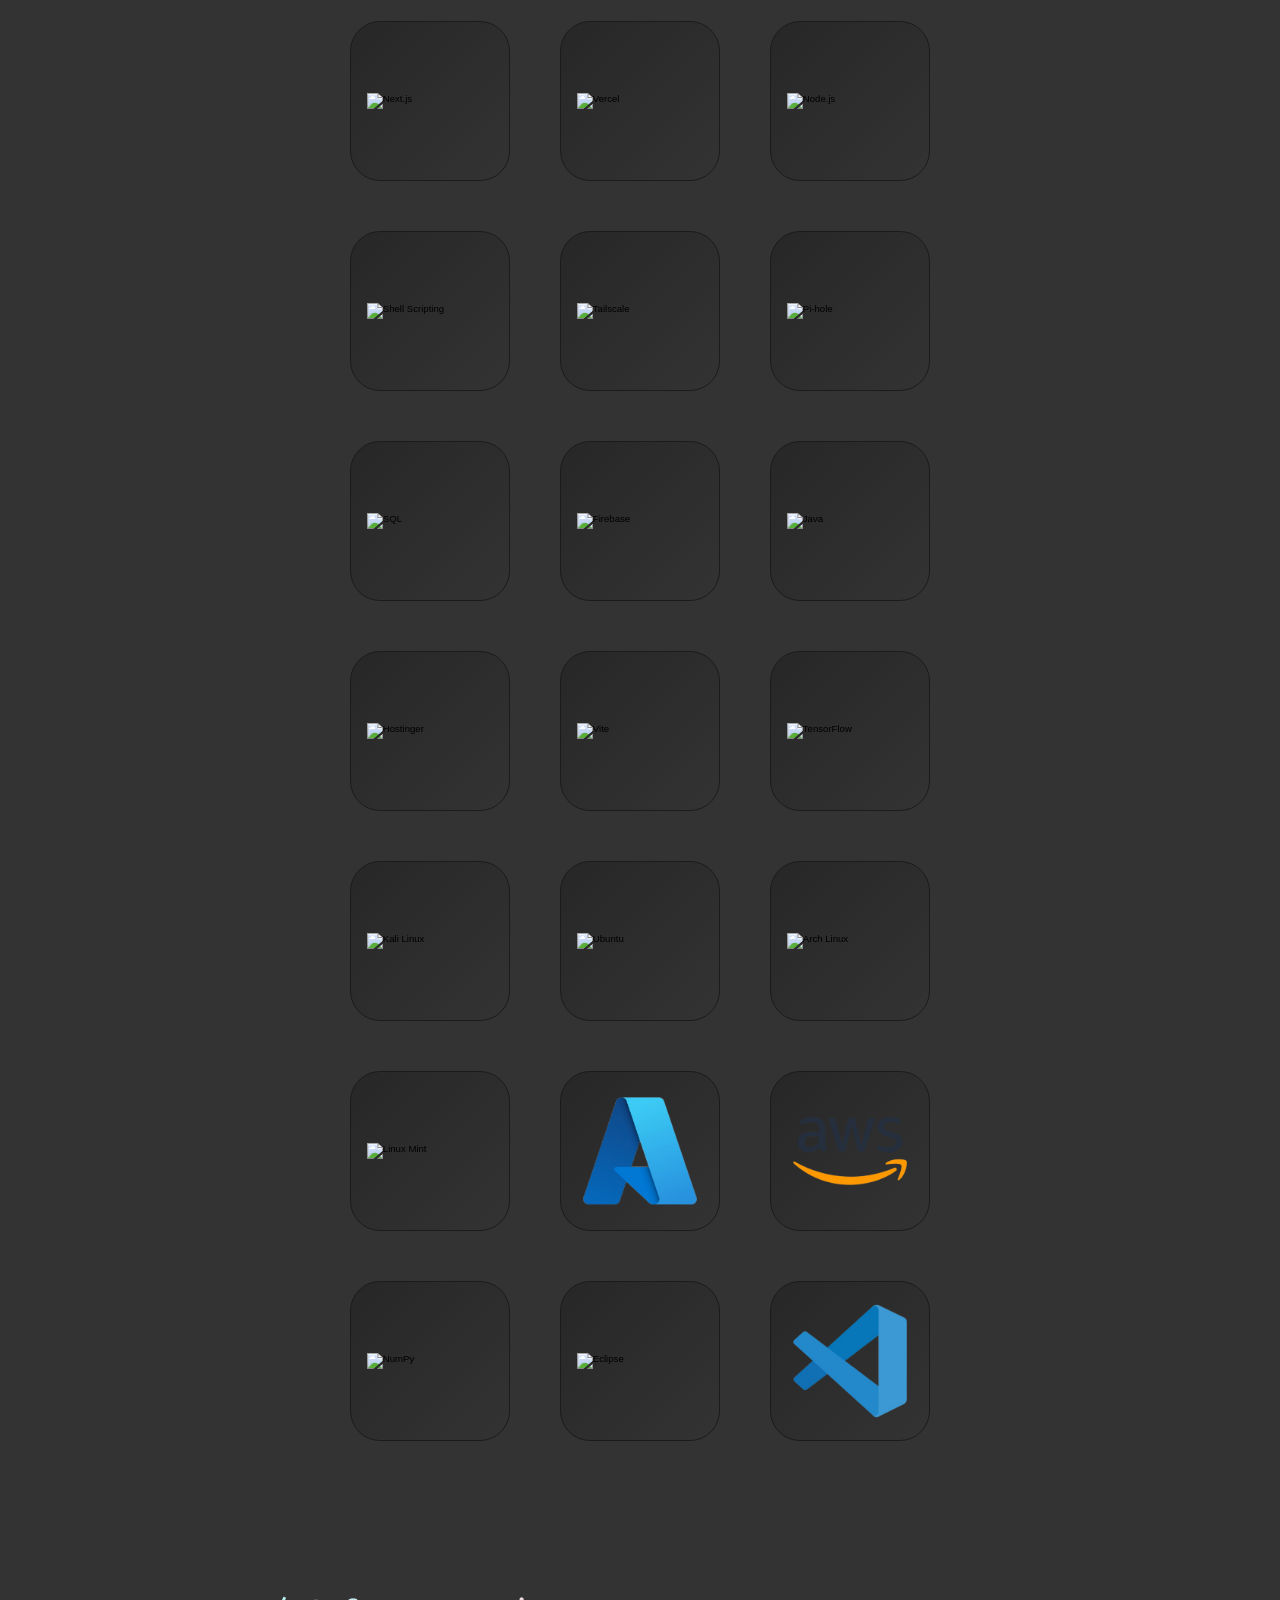
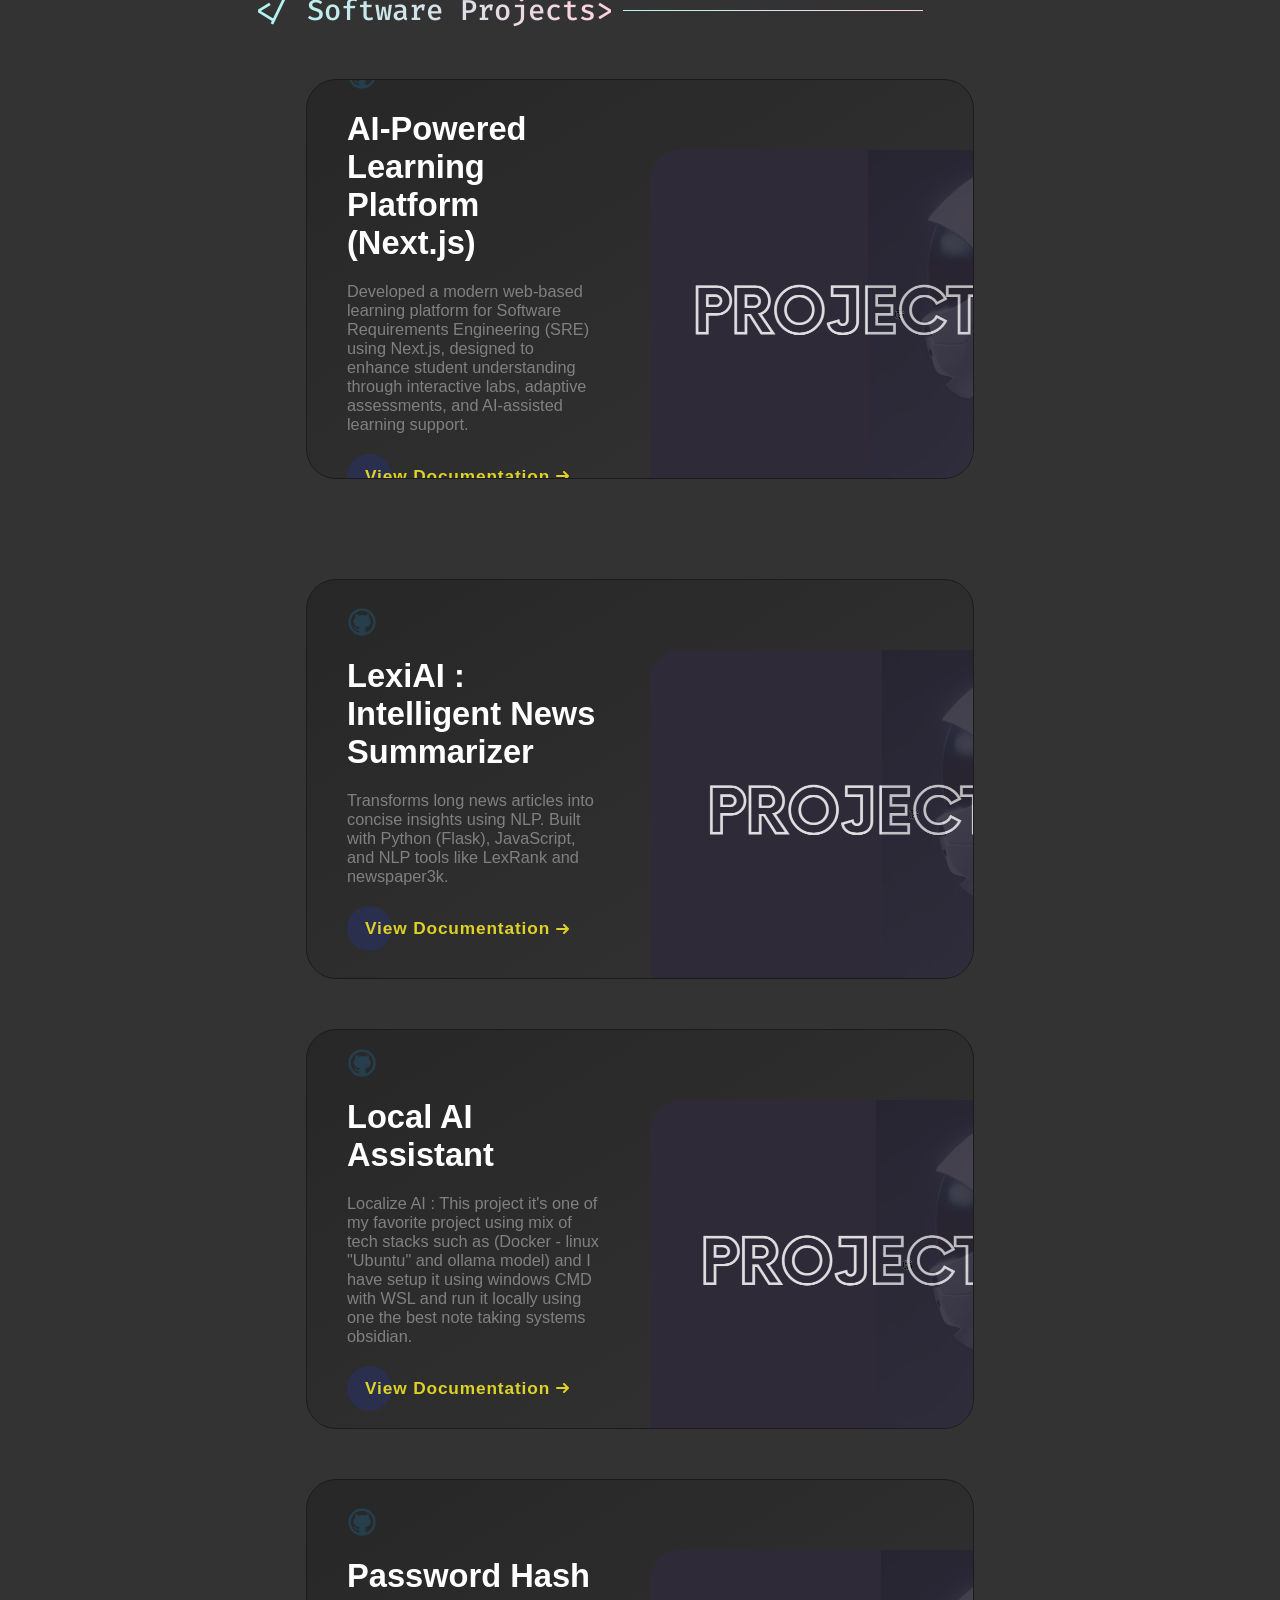
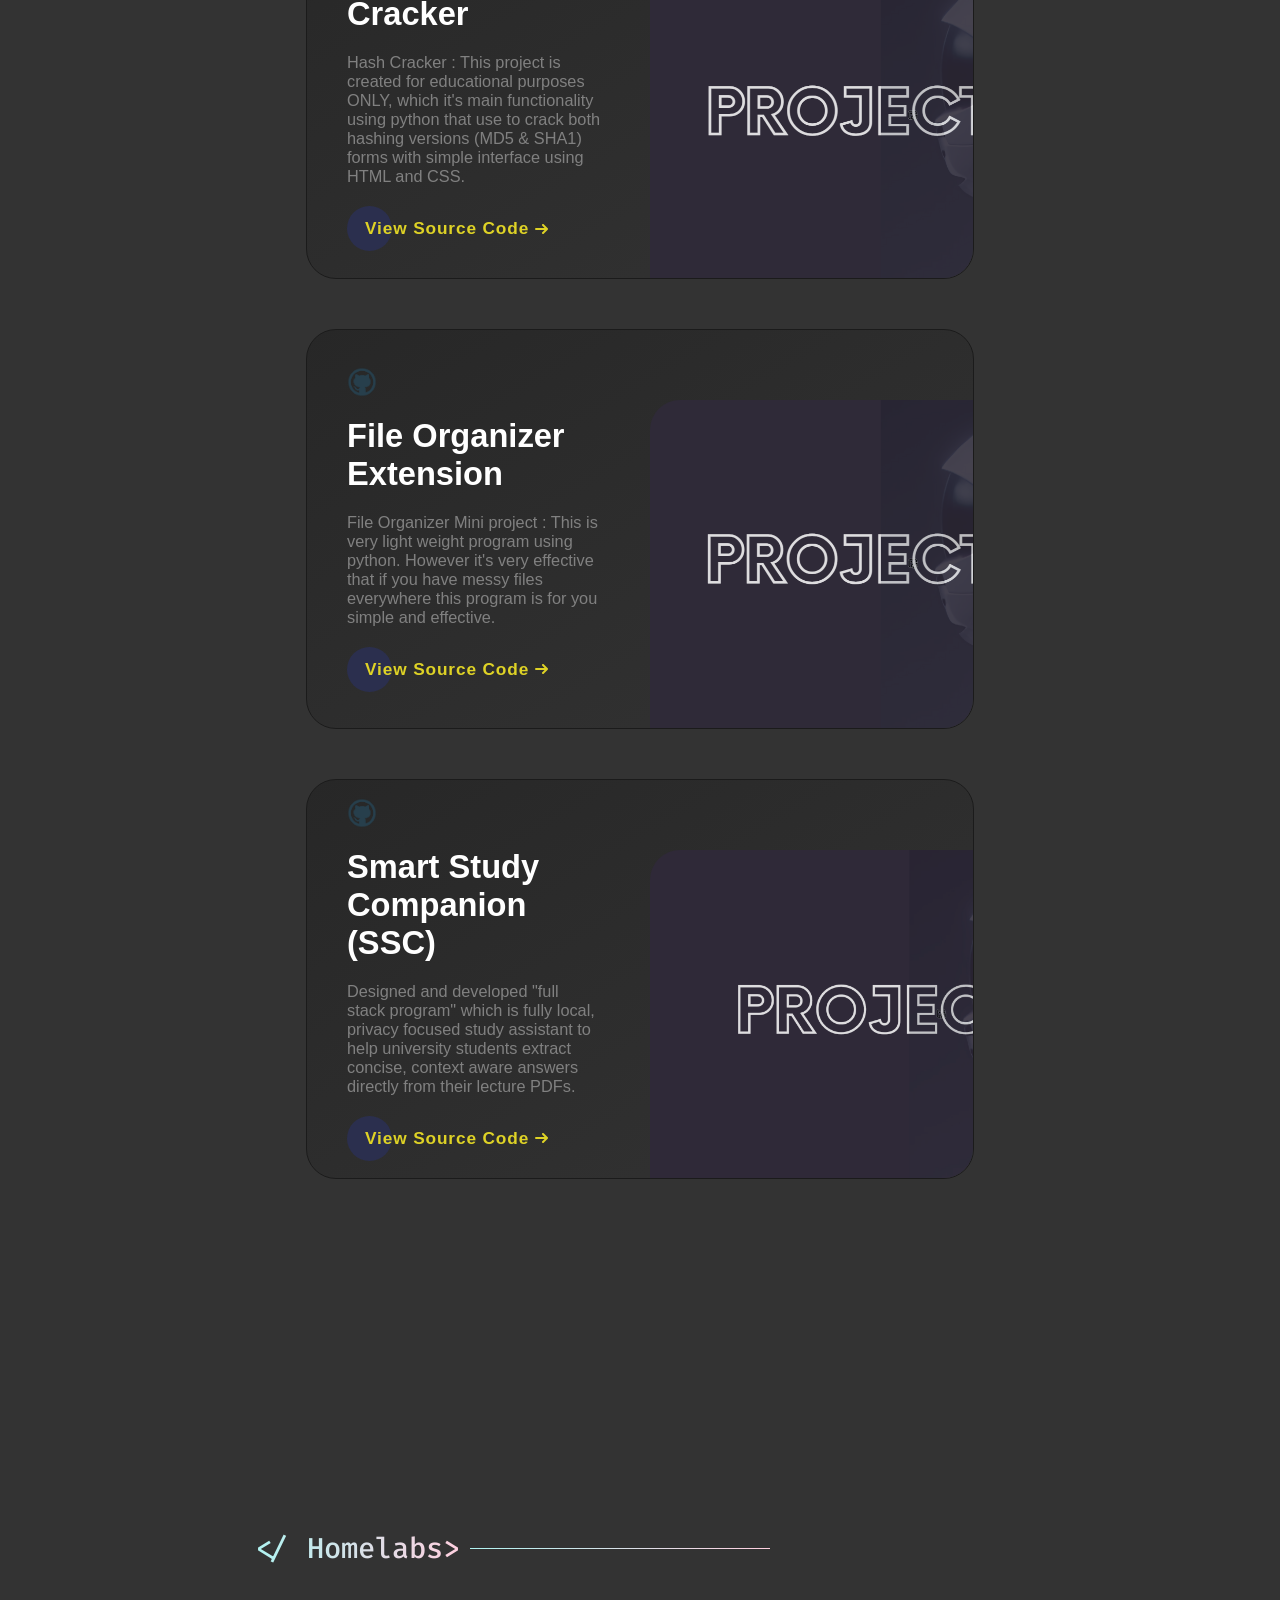
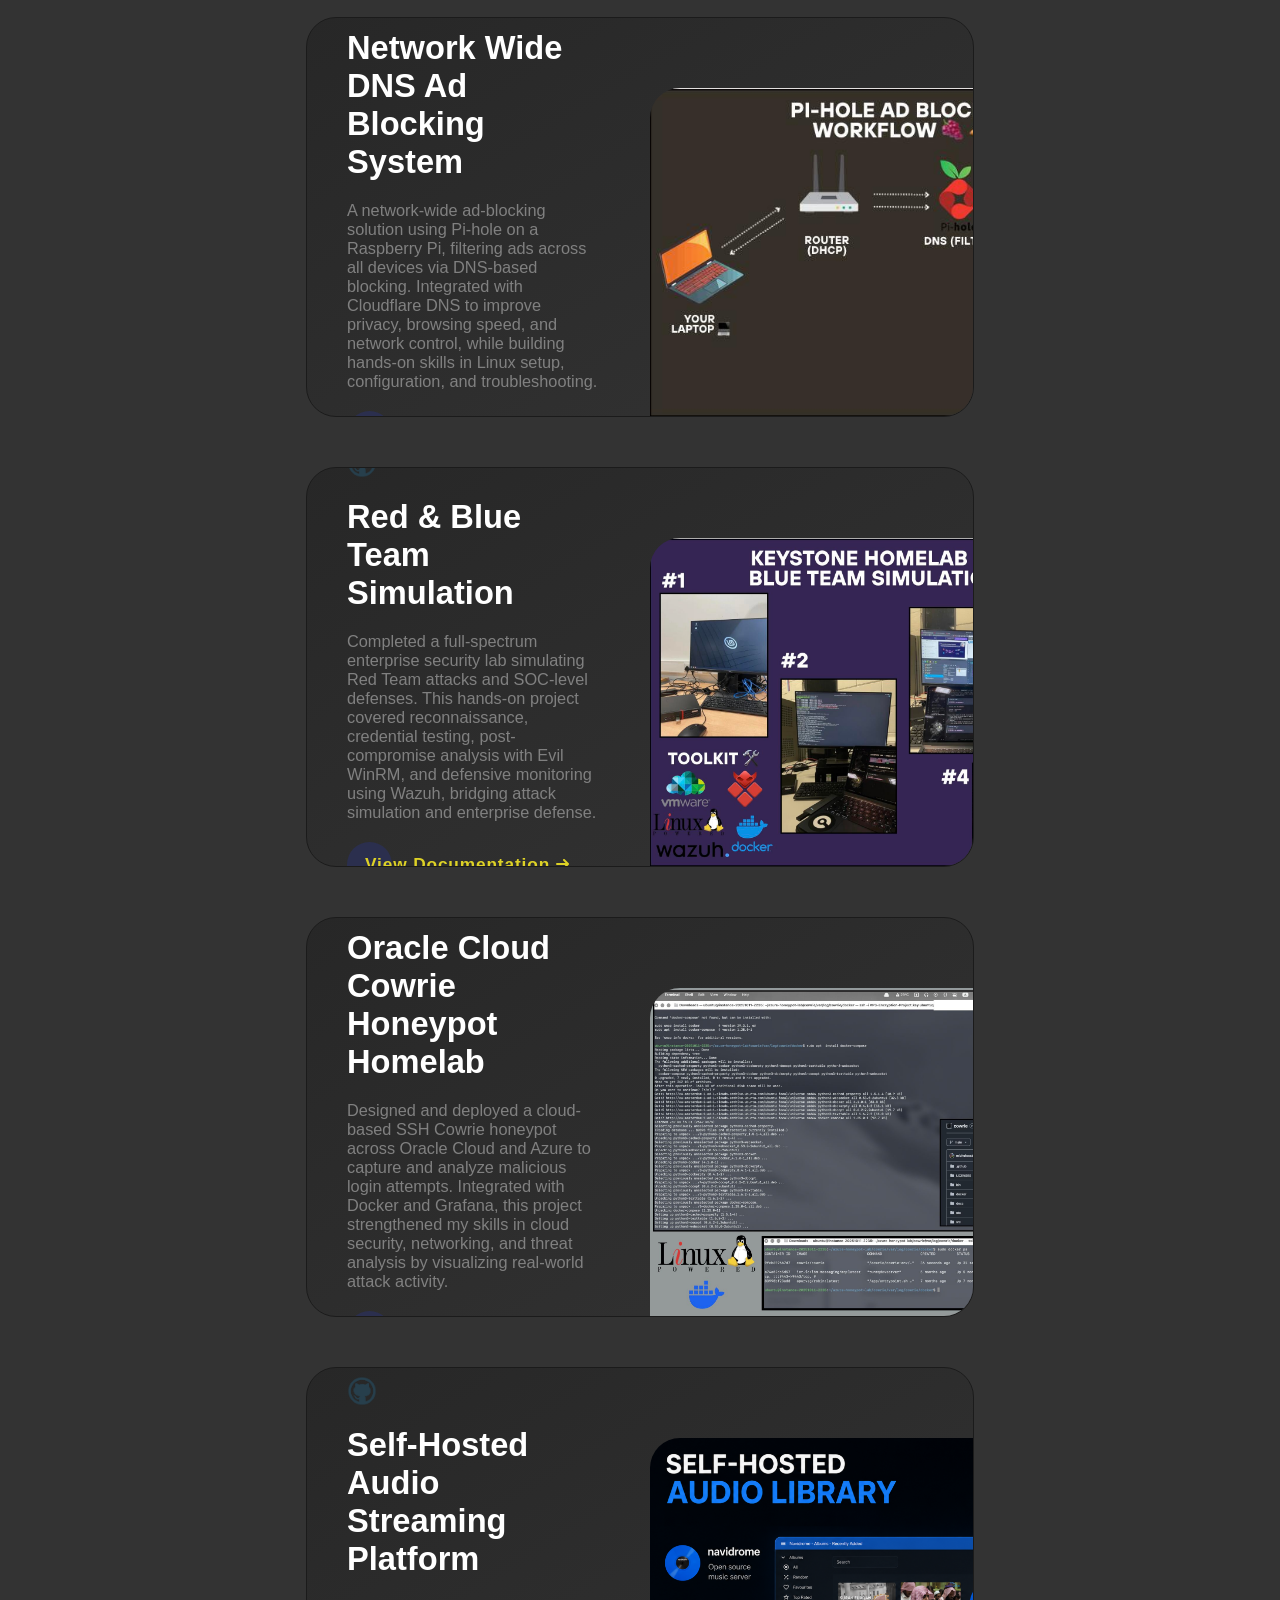
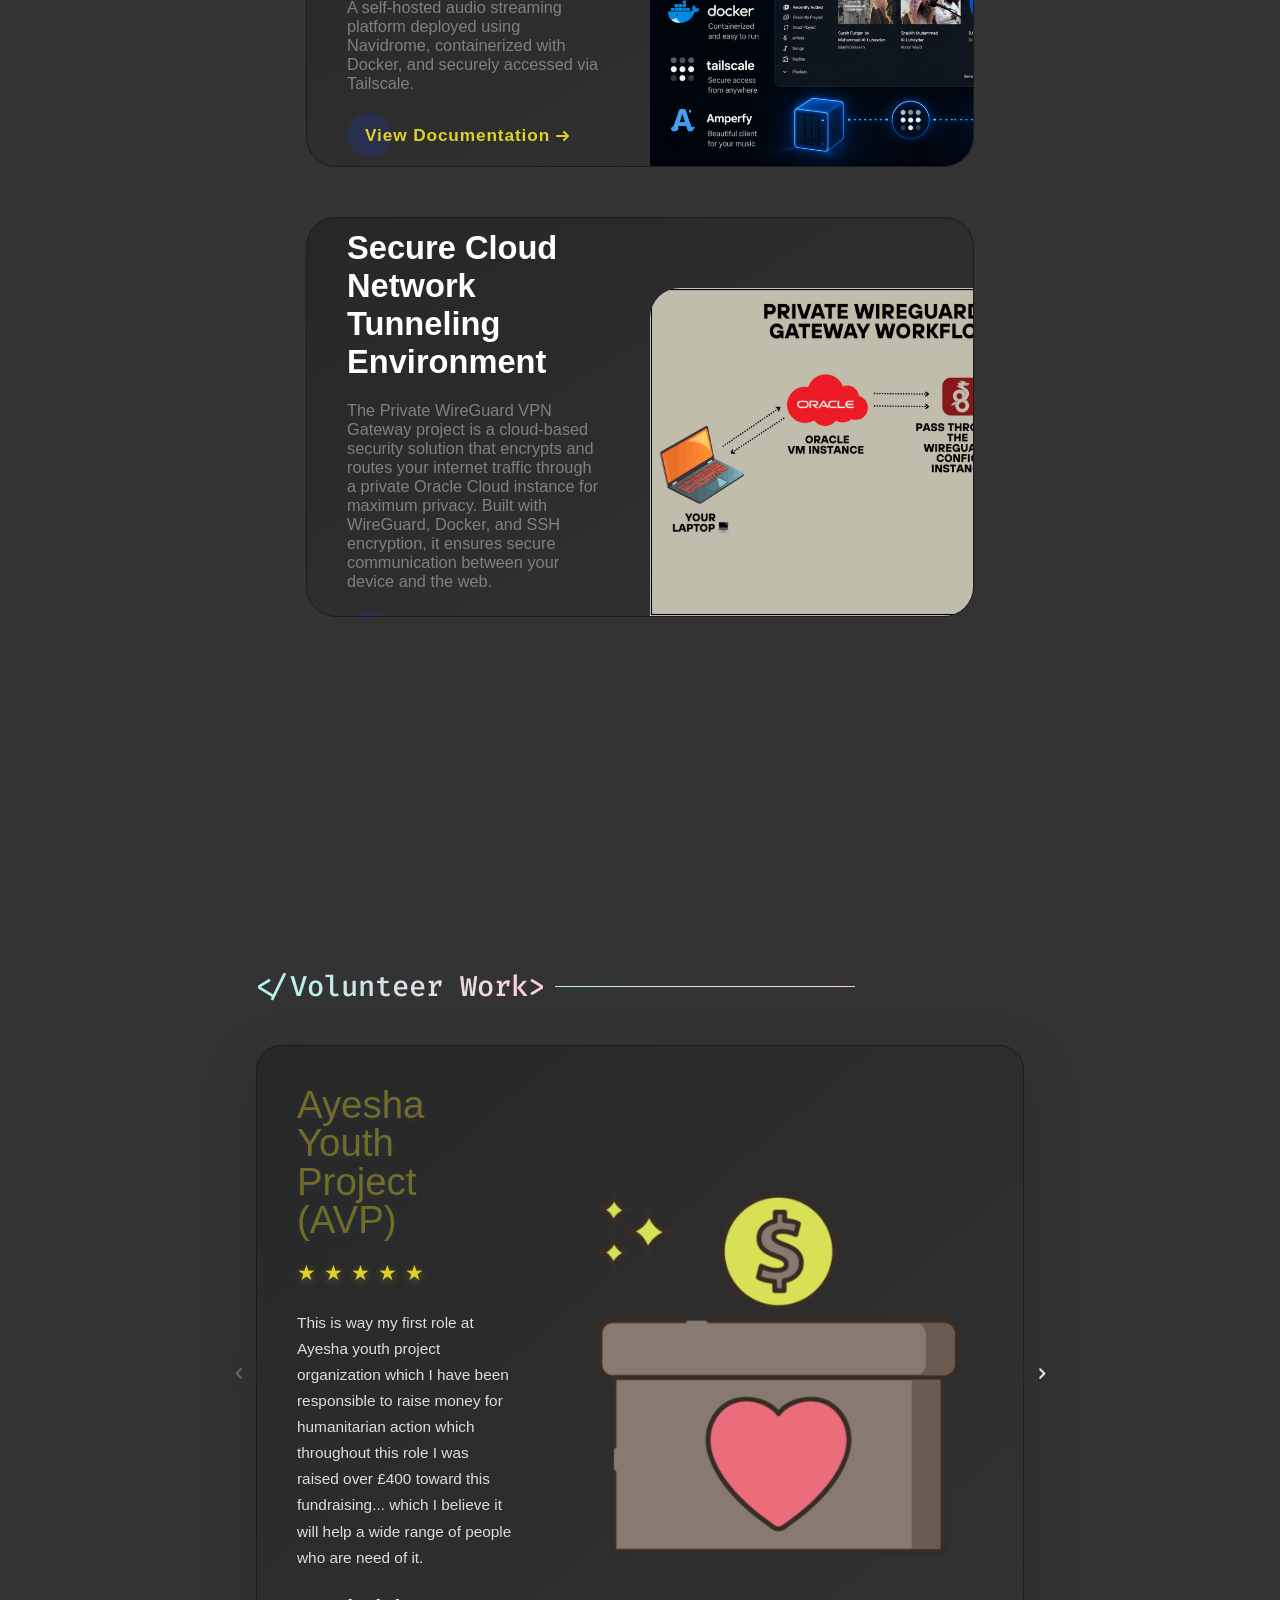
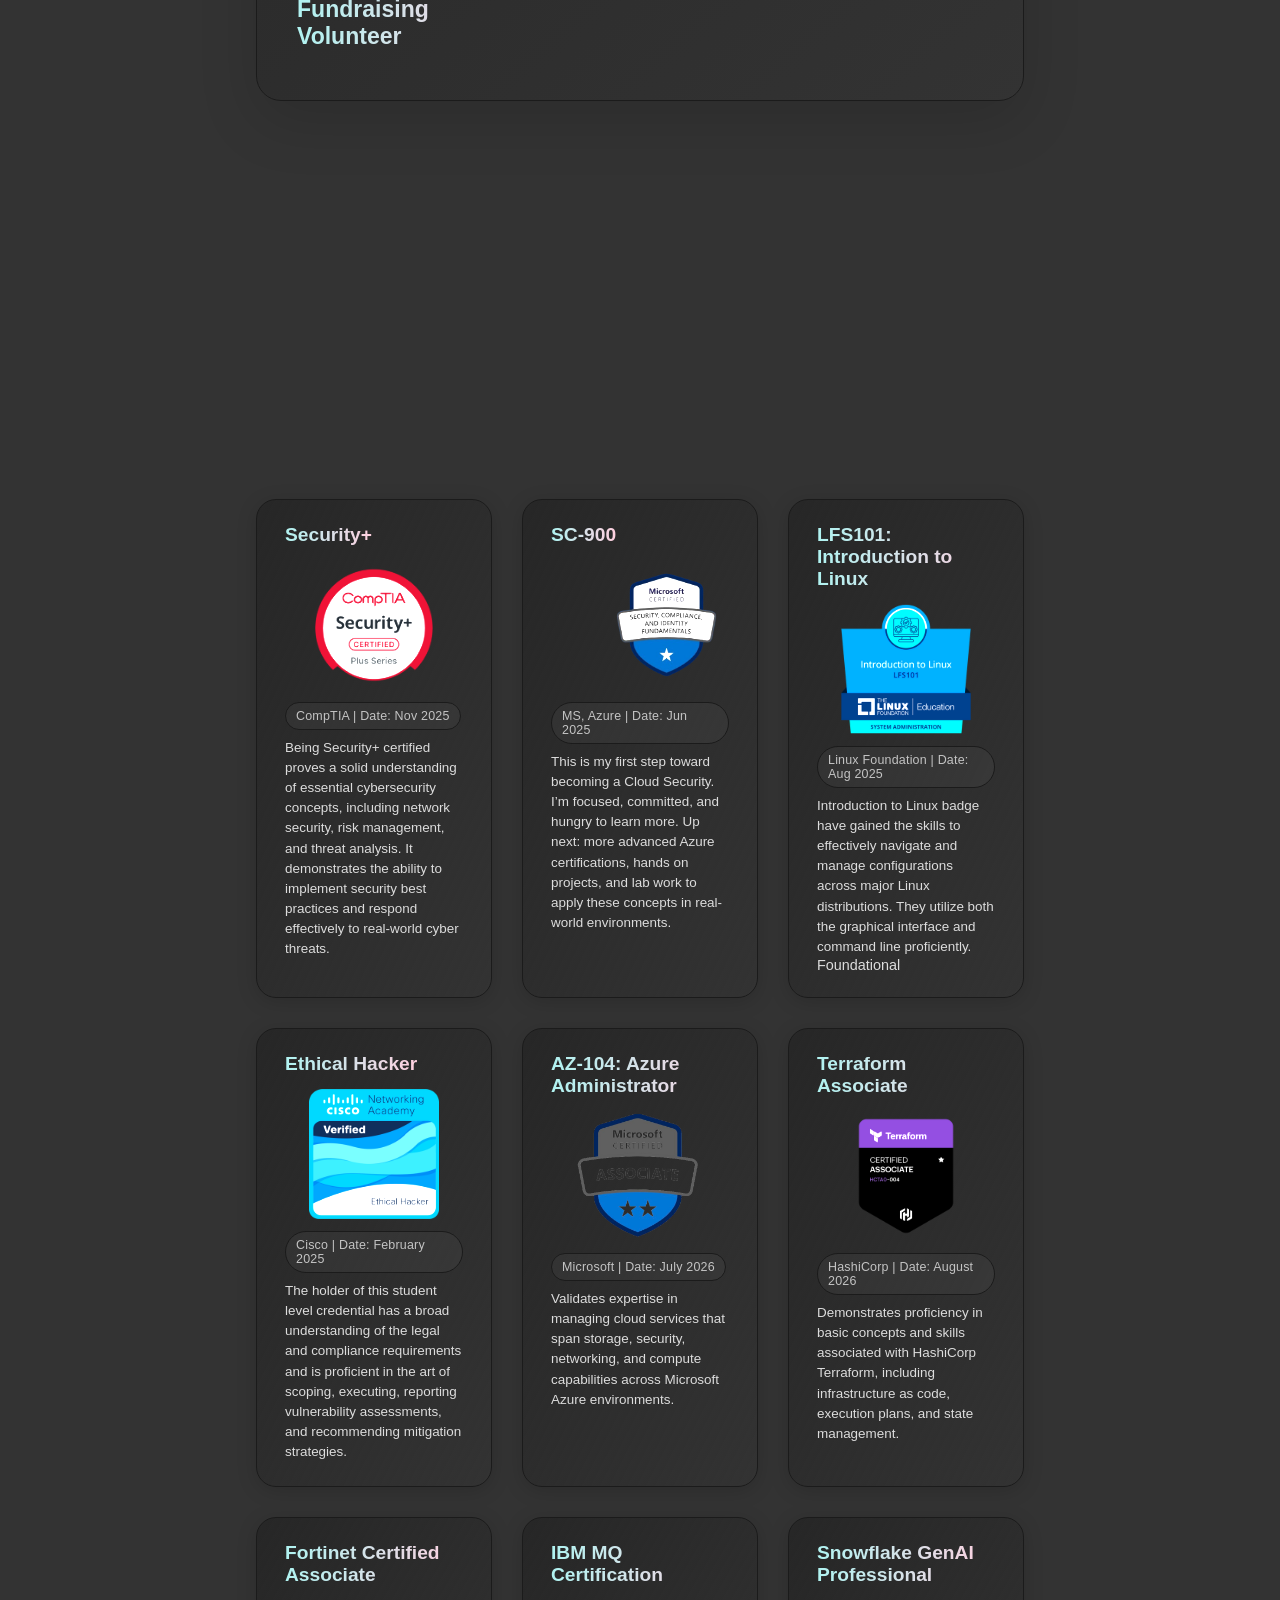
==== commit 05c306dc: "Adding my Book into the website" ====
--- a/index.html
+++ b/index.html
@@ -1,1721 +1,1749 @@
-<!DOCTYPE html>
-
-<html lang="en">
-
-<head>
-  <!-- don't forget to remove this >>>>(google tag manager) script, if you are using this page/code -->
-  <!-- don't forget to remove this >>>>(google tag manager) script, if you are using this page/code -->
-  <!-- don't forget to remove this >>>>(google tag manager) script, if you are using this page/code -->
-  <!-- don't forget to remove this >>>>(google tag manager) script, if you are using this page/code -->
-  <!-- Google tag (gtag.js) -->
-  <script async="" src="https://www.googletagmanager.com/gtag/js?id=G-YMWDE0VTD3"></script>
-  <script>
-    window.dataLayer = window.dataLayer || [];
-    function gtag() {
-      dataLayer.push(arguments);
-    }
-    gtag("js", new Date());
-
-    gtag("config", "G-YMWDE0VTD3");
-  </script>
-  <script>
-    // Tap to expand/collapse cert description on mobile
-    (function () {
-      try {
-        const slider = document.querySelector('.cert-slider');
-        if (!slider) return;
-        slider.addEventListener('click', function (e) {
-          const card = e.target.closest('.cert-card');
-          if (!card) return;
-          if (e.target.classList.contains('cert-image')) {
-            // Open modal instead of expanding card
-            const modal = document.getElementById('certModalOverlay');
-            const modalImg = document.getElementById('certModalImage');
-            const modalTitle = document.getElementById('certModalTitle');
-            const modalSub = document.getElementById('certModalSub');
-            const modalDesc = document.getElementById('certModalDesc');
-
-            modalImg.src = e.target.src;
-            modalImg.alt = e.target.alt;
-            modalTitle.textContent = card.querySelector('.cert-title').textContent;
-            modalSub.textContent = card.querySelector('.cert-sub').textContent;
-            modalDesc.textContent = card.querySelector('.cert-desc').textContent;
-
-            modal.setAttribute('aria-hidden', 'false');
-            modal.style.display = 'flex';
-            document.body.style.overflow = 'hidden';
-          }
-        });
-      } catch (err) {
-        // no-op
-      }
-    })();
-  </script>
-  <!-- Certifications Modal (Glass Effect) -->
-  <div aria-hidden="true" aria-modal="true" class="cert-modal-overlay" id="certModalOverlay" role="dialog">
-    <div aria-describedby="certModalDesc" aria-labelledby="certModalTitle" class="cert-modal">
-      <button aria-label="Close" class="cert-modal-close" id="certModalClose">×</button>
-      <div class="cert-modal-body">
-        <img alt="Expanded certificate image" class="cert-modal-image" id="certModalImage" />
-        <div class="cert-modal-content">
-          <div class="cert-modal-title" id="certModalTitle">Certification Title</div>
-          <div class="cert-modal-sub" id="certModalSub">Vendor | Date</div>
-          <div class="cert-modal-desc" id="certModalDesc">Short description...</div>
-        </div>
-      </div>
-    </div>
-  </div>
-  <script>
-    // Modal close functionality
-    (function () {
-      try {
-        const modal = document.getElementById('certModalOverlay');
-        const closeBtn = document.getElementById('certModalClose');
-
-        function closeModal() {
-          modal.setAttribute('aria-hidden', 'true');
-          modal.style.display = 'none';
-          document.body.style.overflow = 'auto';
-        }
-
-        closeBtn.addEventListener('click', closeModal);
-        modal.addEventListener('click', function (e) {
-          if (e.target === modal) closeModal();
-        });
-
-        document.addEventListener('keydown', function (e) {
-          if (e.key === 'Escape' && modal.style.display === 'flex') {
-            closeModal();
-          }
-        });
-      } catch (err) {
-        // no-op
-      }
-    })();
-  </script>
-  <!-- don't forget to remove this >>(google site verification meta tag) tag, if you are using this page/code -->
-  <!-- don't forget to remove this >>(google site verification meta tag) tag, if you are using this page/code -->
-  <!-- don't forget to remove this >>(google site verification meta tag) tag, if you are using this page/code -->
-  <!-- don't forget to remove this >>(google site verification meta tag) tag, if you are using this page/code -->
-  <meta content="zMNl24ruDnyqiliYwKNU_r09OkPCDKz0kMBtF9nqiCc" name="google-site-verification" />
-  <!-- don't forget to remove this >>(google site verification meta tag) tag, if you are using this page/code -->
-  <!-- don't forget to remove this >>(google site verification meta tag) tag, if you are using this page/code -->
-  <!-- don't forget to remove this >>(google site verification meta tag) tag, if you are using this page/code -->
-  <meta charset="utf-8" />
-  <meta content="IE=edge" http-equiv="X-UA-Compatible" />
-  <meta content="width=device-width, initial-scale=1.0" name="viewport" />
-  <meta content="index, follow" name="robots" />
-  <meta content="#000" name="theme-color" />
-  <meta
-    content="Portfolio, Visit and know about me &amp; my projects/designs. I value simple content structure, clean design patterns, and thoughtful interactions."
-    name="description" />
-  <meta
-    content="vinod jangid,vinod jangid portfolio,Vinod Jangid Portfolio,vinodjangid,vinod jangid site,Vinod Jangid Site,vinod jangid me,vinod jangid web,vinod jangid github,vinodjangid site,vinodjangid uiverse,uiverse,vinod jangid uiverse,vinod jangid frontend developer,frontend developer,vinod jangid jaipur,vinod jaipur"
-    name="keywords" />
-  <meta content="Vinod Jangid" name="author" />
-  <meta content="https://www.vinodjangid.site/src/png/Preview-card-min.png" property="og:image" />
-  <meta content="Portfolio" property="og:title" />
-  <meta
-    content="Hi! My name is Vinod. I'm a web developer and digital visual artist. Visit and know about me &amp; my projects/designs. I value simple content structure, clean design patterns, and thoughtful interactions."
-    property="og:description" />
-  <meta content="https://vinodjangid.site" property="og:url" />
-  <meta content="Vinod Jangid Portfolio" property="og:site_name" />
-  <meta content="summary_large_image" name="twitter:card" />
-  <meta content="@Vinod_Jangid07" name="twitter:site" />
-  <meta content="Portfolio" name="twitter:title" />
-  <meta
-    content="Hi! My name is Vinod. I'm a web developer and digital visual artist. Visit and know about me &amp; my projects/designs. I value simple content structure, clean design patterns, and thoughtful interactions."
-    name="twitter:description" />
-  <meta content="https://www.vinodjangid.site/src/png/Preview-card-min.png" name="twitter:image" />
-  <title>Portfolio</title>
-  <link href="src//lgoo.png" rel="icon" type="image/x-icon" />
-  <!-- aos cdn -->
-  <link href="https://unpkg.com/aos@next/dist/aos.css" rel="stylesheet" />
-  <!-- stylesheet -->
-  <link href="style.css" rel="stylesheet" />
-  <!-- google fonts-->
-  <link
-    href="https://fonts.googleapis.com/css2?family=Passions+Conflict&amp;family=Orbitron&amp;family=Fira+Code&amp;family=Six+Caps"
-    rel="stylesheet" />
-  <style>
-    /* Mobile responsive styles for volunteer section */
-    @media (max-width: 768px) {
-      .volunteer-carousel {
-        padding: 0 20px;
-        margin: 0 auto;
-        max-width: 100%;
-      }
-
-      .volunteer-nav {
-        display: none !important;
-        /* Hide navigation arrows on mobile */
-      }
-
-      .volunteer-slide {
-        flex-direction: column !important;
-        text-align: center;
-        gap: 20px;
-        padding: 20px;
-      }
-
-      .volunteer-content-left {
-        order: 2;
-        width: 100% !important;
-        padding: 0;
-      }
-
-      .volunteer-content-right {
-        order: 1;
-        width: 100% !important;
-        display: flex;
-        justify-content: center;
-      }
-
-      .volunteer-content-right img {
-        width: 280px !important;
-        height: 280px !important;
-        max-width: 100%;
-        object-fit: cover;
-      }
-
-      .quote-marks {
-        font-size: 18px;
-        margin-bottom: 10px;
-      }
-
-      .volunteer-description {
-        font-size: 14px;
-        line-height: 1.6;
-        margin: 15px 0;
-      }
-
-      .volunteer-title {
-        font-size: 16px;
-        margin-top: 15px;
-      }
-
-      .volunteer-stars {
-        margin: 10px 0;
-      }
-
-      .star {
-        font-size: 16px;
-      }
-
-      /* Add swipe indicators for mobile */
-      .volunteer-carousel::before {
-        content: "← Swipe to navigate →";
-        display: block;
-        text-align: center;
-        font-size: 12px;
-        color: #666;
-        margin-bottom: 20px;
-        opacity: 0.7;
-      }
-    }
-
-    @media (max-width: 480px) {
-      .volunteer-carousel {
-        padding: 0 15px;
-      }
-
-      .volunteer-slide {
-        padding: 15px;
-      }
-
-      .volunteer-content-right img {
-        width: 240px !important;
-        height: 240px !important;
-      }
-
-      .quote-marks {
-        font-size: 16px;
-      }
-
-      .volunteer-description {
-        font-size: 13px;
-      }
-
-      .volunteer-title {
-        font-size: 15px;
-      }
-    }
-  </style>
-</head>
-
-<body class="body">
-  <audio id="audioPlayer" loop="" style="display: none">
-    <source src="src/mp3/preloader.mp3" type="audio/mp3" />
-  </audio>
-  <div id="preloader"></div>
-  <noscript>Allow Javascript</noscript>
-  <header>
-    <div class="cursor-inner" id="cursor-inner"></div>
-    <div class="cursor-outer" id="cursor-outer"></div>
-    <div class="navbar" id="navbar">
-      <div class="hey">Hey!</div>
-      <div aria-label="vinod jangid logo" class="logo" tabindex="0">
-        <div class="logo-top">
-          <img alt="animation-head" id="nav-avatar" src="src/webp/mini logo.png" />
-        </div>
-      </div>
-      <div class="navbar-tabs" id="navbar-tabs">
-        <ul class="navbar-tabs-ul">
-          <li class="navbar-tabs-li" data-aos="fade-down" data-aos-delay="100">
-            <a aria-label="Home menu button" href="#home" tabindex="0">
-              &lt;Home&gt;
-            </a>
-          </li>
-          <li class="navbar-tabs-li" data-aos="fade-down" data-aos-delay="300">
-            <a aria-label="about menu button" href="#about">
-              &lt;AboutMe&gt;
-            </a>
-          </li>
-          <li class="navbar-tabs-li" data-aos="fade-down" data-aos-delay="500">
-            <a aria-label="founder menu button" href="#founder">
-              &lt;Ventures&gt;
-            </a>
-          </li>
-          <li class="navbar-tabs-li" data-aos="fade-down" data-aos-delay="500">
-            <a aria-label="skills menu button" href="#skills">
-              &lt;Skills&gt;
-            </a>
-          </li>
-          <li class="navbar-tabs-li nav-dropdown-container" data-aos="fade-down" data-aos-delay="700">
-            <a aria-label="projects menu button" href="#projects" style="cursor: default;">
-              &lt;Projects&gt; ▾
-            </a>
-            <ul class="nav-dropdown">
-              <li><a href="#projects">Software Projects</a></li>
-              <li><a href="#homelabs">Homelabs</a></li>
-            </ul>
-          </li>
-          <li class="navbar-tabs-li" data-aos="fade-down" data-aos-delay="700">
-            <a aria-label="Credentials menu button" href="#credentials">
-              &lt;Credentials&gt;
-            </a>
-          </li>
-          <!-- Language Selector -->
-          <li class="lang-selector-li" data-aos="fade-down" data-aos-delay="800">
-            <div class="custom-lang-selector" id="desktop-lang-selector" tabindex="0">
-              <div class="selected-lang">
-                <span class="flag">🇬🇧</span> <span class="lang-text">EN</span> <span class="chevron">▼</span>
-              </div>
-              <ul class="lang-dropdown">
-                <li><a class="lang-option active" href="index.html" style="text-decoration:none;"><span
-                      class="flag">🇬🇧</span> English</a></li>
-                <li><a class="lang-option" href="index-ar.html" style="text-decoration:none;"><span
-                      class="flag">🇸🇦</span> العربية</a></li>
-                <li><a class="lang-option" href="index-es.html" style="text-decoration:none;"><span
-                      class="flag">🇪🇸</span> Español</a></li>
-              </ul>
-            </div>
-          </li>
-        </ul>
-      </div>
-      <!-- navbar tabs ends -->
-    </div>
-  </header>
-  <!-- header ends here -->
-  <main>
-    <!-- hamburger -->
-    <div class="hamburger" data-aos="fade" id="hamburger">
-      <div class="hamburgerbase">
-        <button aria-label="Menu Button" id="hamburger-button" onclick="hamburgerMenu()" tabindex="0">
-          <span class="burger-bar" id="burger-bar1"></span>
-          <span class="burger-bar" id="burger-bar2"></span>
-          <span class="burger-bar" id="burger-bar3"></span>
-        </button>
-      </div>
-    </div>
-    <!-- hamburger -->
-    <div class="mobiletogglemenu" id="mobiletogglemenu">
-      <ul class="mobile-navbar-tabs-ul" id="mobile-ul">
-        <li class="mobile-navbar-tabs-li home activeThismobiletab" id="home-mobile-tab" onclick="hidemenubyli()">
-          <a aria-label="Home menu button" href="#home" tabindex="0">
-            &lt;/Home&gt;
-          </a>
-        </li>
-        <li class="mobile-navbar-tabs-li about" id="aboutme-mobile-tab" onclick="hidemenubyli()">
-          <a aria-label="about menu button" href="#about" tabindex="0">
-            &lt;/AboutMe&gt;
-          </a>
-        </li>
-        <li class="mobile-navbar-tabs-li skills" id="founder-mobile-tab" onclick="hidemenubyli()">
-          <a aria-label="founder menu button" href="#founder" tabindex="0">
-            &lt;/Founder&gt;
-          </a>
-        </li>
-        <li class="mobile-navbar-tabs-li skills" id="skills-mobile-tab" onclick="hidemenubyli()">
-          <a aria-label="skills menu button" href="#skills" tabindex="0">
-            &lt;/Skills&gt;
-          </a>
-        </li>
-        <li class="mobile-navbar-tabs-li projects mobile-nav-dropdown-container" id="projects-mobile-tab"
-          onclick="this.classList.toggle('open')">
-          <a aria-label="projects menu button" style="cursor: pointer;">
-            &lt;Projects&gt;
-          </a>
-          <ul class="mobile-nav-dropdown">
-            <li><a href="#projects" onclick="hidemenubyli()">Software Projects</a></li>
-            <li><a href="#homelabs" onclick="hidemenubyli()">Homelabs</a></li>
-          </ul>
-        </li>
-        <li class="mobile-navbar-tabs-li Volunteer" id="Volunteer-mobile-tab" onclick="hidemenubyli()">
-          <a aria-label="Credentials menu button" href="#credentials" tabindex="0">
-            &lt;Credentials&gt;
-          </a>
-        </li>
-        <!-- Language Selector Mobile -->
-        <li class="mobile-navbar-tabs-li lang-selector-mobile" onclick="this.classList.toggle('open')">
-          <div class="custom-lang-selector" id="mobile-lang-selector" tabindex="0">
-            <div class="selected-lang">
-              <span class="flag">🇬🇧</span> <span class="lang-text">EN</span> <span class="chevron">▼</span>
-            </div>
-            <ul class="lang-dropdown">
-              <li><a class="lang-option active" href="index.html" style="text-decoration:none;"><span
-                    class="flag">🇬🇧</span> English</a></li>
-              <li><a class="lang-option" href="index-ar.html" style="text-decoration:none;"><span
-                    class="flag">🇸🇦</span> العربية</a></li>
-              <li><a class="lang-option" href="index-es.html" style="text-decoration:none;"><span
-                    class="flag">🇪🇸</span> Español</a></li>
-            </ul>
-          </div>
-        </li>
-      </ul>
-    </div>
-    <!-- mobile toggle menu ends -->
-    <section class="landing-page-container" id="home">
-      <div class="blob"></div>
-      <div class="text-content">
-        <article data-aos="fade-up" data-aos-delay="0" id="hello-friend">
-          <p class="jello">H</p>
-          <p class="jello">e</p>
-          <p class="jello">l</p>
-          <p class="jello">l</p>
-          <p class="jello">o</p>
-           
-          <p class="jello">I</p>
-          <p class="jello">'</p>
-          <p class="jello">m</p>
-        </article>
-        <article data-aos="fade-up" data-aos-delay="200" id="name">
-          <p class="jello">M</p>
-          <p class="jello">o</p>
-          <p class="jello">h</p>
-          <p class="jello">a</p>
-          <p class="jello">m</p>
-          <p class="jello">m</p>
-          <p class="jello">e</p>
-          <p class="jello">d</p>
-           
-
-        </article>
-        <article data-aos="fade-up" data-aos-delay="400" id="work">
-          <div>
-            <p class="jello">Z</p>
-            <p class="jello">u</p>
-            <p class="jello">o</p>
-            <p class="jello">r</p>
-            <p class="jello">i</p>
-            <p class="jello">k</p>
-            <p class="jello">i</p>
-          </div>
-        </article>
-        <p data-aos="fade-up" data-aos-delay="600" id="info-para">
-          Aspiring Cloud Security Engineer ☁️ | CyberTutor Content Creator 🎥 | CyberNews Writer ✍️ | Solo Dev as a
-          hobby 🧑‍💻 | Brunel University London Student 🎓 <br />
-          <br />
-          I value consistency, discpline, self learning and think outside the box.
-        </p>
-        <div class="contact-btn-div" data-aos="fade-up" data-aos-delay="800">
-          <a href="https://www.linkedin.com/in/mohammed-zuoriki-856133250/" tabindex="-1">
-            <button class="letsTalkBtn">
-              <p class="letsTalkBtn-text">Let's Talk!</p>
-              <span class="letsTalkBtn-BG"></span>
-            </button></a>
-          <div class="setting-container" id="setting-container">
-            <input id="switchforsetting" onclick="settingtoggle()" type="checkbox" />
-            <label aria-label="settings for sound and appearance" class="needtobeinvert" for="switchforsetting"
-              id="labelforsetting" tabindex="0"></label>
-            <input id="switchforvisualmode" onclick="visualmode()" type="checkbox" />
-            <label aria-label="switch appearance" for="switchforvisualmode" id="labelforvisualmode"
-              tabindex="0"></label>
-          </div>
-          <div class="soundtogglebuttoncontainer" id="soundtogglebuttoncontainer">
-            <input id="switchforsound" onclick="playpause()" type="checkbox" />
-            <label aria-label="switch sound" class="needtobeinvert" for="switchforsound" id="labelforsound"
-              tabindex="0"></label>
-          </div>
-        </div>
-        <!-- setting div ends -->
-      </div>
-      <!-- contact-btn-div -->
-
-    </section>
-    <!-- landing page ends here -->
-    <section class="about-section-container" data-aos="fade-up" id="about">
-      <div class="about-section">
-        <div class="section-heading">
-          <h2 aria-label="About me heading" class="section-heading-article" tabindex="0">
-            &lt;/AboutMe&gt;
-          </h2>
-          <p class="sectionHeadingP"></p>
-        </div>
-        <div class="info-dp-section">
-          <div class="about-info light-text-black">
-            <p tabindex="0">
-              Cybersecurity excites me because it's a field where curiosity truly pays off. I'm driven by figuring out
-              not just how systems work, but how to outsmart the threats they face. That mindset keeps me exploring the
-              fast moving world of cybersecurity and constantly pushing myself to grow.
-            </p>
-            <br />
-            <p tabindex="0">
-              Now studying Cybersecurity at Brunel University, I bring learning to life through hands on labs,
-              competitions, and self driven projects never waiting for opportunities but creating them. My long term
-              vision is to protect critical systems as a Cloud Security Architect while sharing insights and inspiring
-              others through content creation and cyber blogging because for me, tech is about both building and
-              inspiring.
-            </p>
-            <br />
-            <p tabindex="0">
-              <br /> I enjoy reading, cycling, and sipping good coffee, which keep me energized and curious. ☕📚
-            </p>
-            <!-- Resume button -->
-            <button class="resume-btn" id="resume-btn">
-              <div class="sign">
-                <svg viewbox="0 0 640 512">
-                  <path
-                    d="M144 480C64.5 480 0 415.5 0 336c0-62.8 40.2-116.2 96.2-135.9c-.1-2.7-.2-5.4-.2-8.1c0-88.4 71.6-160 160-160c59.3 0 111 32.2 138.7 80.2C409.9 102 428.3 96 448 96c53 0 96 43 96 96c0 12.2-2.3 23.8-6.4 34.6C596 238.4 640 290.1 640 352c0 70.7-57.3 128-128 128H144zm79-167l80 80c9.4 9.4 24.6 9.4 33.9 0l80-80c9.4-9.4 9.4-24.6 0-33.9s-24.6-9.4-33.9 0l-39 39V184c0-13.3-10.7-24-24-24s-24 10.7-24 24V318.1l-39-39c-9.4-9.4-24.6-9.4-33.9 0s-9.4 24.6 0 33.9z">
-                  </path>
-                </svg>
-              </div>
-              <a href="https://drive.google.com/drive/folders/13ehVGynW4YQTyu_35EM3OZGL2EIQQljh">
-                <div class="text">CV</div>
-              </a>
-            </button>
-          </div>
-          <div class="dp" data-aos="fade-up">
-            <img alt="Vinod Jangid" height="300" src="src/new_pfp.PNG" width="300" />
-          </div>
-        </div>
-      </div>
-    </section>
-    <!-- about section ends  -->
-    <section class="projects-section-container" id="founder">
-      <div class="projects-section-div">
-        <div class="section-heading" data-aos="fade-up">
-          <h2 aria-label="My projects starts from here" class="section-heading-article" tabindex="0">
-            &lt;/Ventures&gt;
-          </h2>
-          <p class="sectionHeadingP"></p>
-        </div>
-        <div class="project-boxes-div">
-          <div class="project-box-wrapper" data-aos="fade-up">
-            <div class="project-box project-box2" id="project-box2">
-              <div class="info-div">
-                <img alt="atomic asher website favicon" class="faviconforProject" src="src/lgoo.png" />
-                <article class="ProjectHeading">CyberTutor Youtube Channel</article>
-                <p class="ProjectDescription">
-                  As the founder of CyberTutor, I created this YouTube channel to make cybersecurity simple, exciting,
-                  and accessible for everyone. Through clear tutorials, hands on projects, and real world insights, I
-                  aim to help both beginners and professionals sharpen their skills and stay ahead in the digital world
-                  so if you're curious.
-                </p>
-                <div class="project-buttons">
-                  <a aria-label="Visit atomicasher Live" class="cta" href="https://www.youtube.com/@CyberTutor24"
-                    target="_blank">
-                    <span>Check out YT Channel </span>
-                    <svg height="10px" viewbox="0 0 13 10" width="15px">
-                      <path d="M1,5 L11,5"></path>
-                      <polyline points="8 1 12 5 8 9"></polyline>
-                    </svg>
-                  </a>
-                </div>
-              </div>
-              <div class="image-div">
-                <img alt="atomicasher website preview image" src="src/cybertutor img.png" />
-              </div>
-            </div>
-          </div>
-          <!-- ---------------------- -->
-          <div class="project-box-wrapper" data-aos="fade-up">
-            <div class="project-box project-box2" id="project-box2">
-              <div class="info-div">
-                <img alt="stopscams website favicon" class="faviconforProject" src="src/onescan logo.jpeg" />
-                <article class="ProjectHeading">OneScan IOS Mobile App</article>
-                <p class="ProjectDescription">
-                  I built this mobile app as a one time scannable QR code generator with a clean, simple interface. Each
-                  code can only be scanned once perfect for tickets, invites, and exclusive access giving users both
-                  security and convenience. Best of all, it's available in the Apple App Store for just £0.99.
-                </p>
-                <div class="project-buttons">
-                  <a aria-label="Visit stopscams Live" class="cta"
-                    href="https://code-tech77.github.io/OneScan-Website/index.html" target="_blank">
-                    <span>Make the App Yours</span>
-                    <svg height="10px" viewbox="0 0 13 10" width="15px">
-                      <path d="M1,5 L11,5"></path>
-                      <polyline points="8 1 12 5 8 9"></polyline>
-                    </svg>
-                  </a>
-                </div>
-              </div>
-              <div class="image-div">
-                <img alt="stopscams website preview image" src="src/onescan img2.png" />
-              </div>
-            </div>
-          </div>
-          <!-- ---------------------- -->
-          <div class="project-box-wrapper" data-aos="fade-up">
-            <div class="project-box project-box2" id="project-box2">
-              <div class="info-div">
-                <img alt="notesync website favicon" class="faviconforProject" src="src/lgoo.png" />
-                <article class="ProjectHeading">CyberNews Blog </article>
-                <p class="ProjectDescription">
-                  Welcome to the Cybernews Blog, your trusted source for the latest and most relevant insights in
-                  cybersecurity and technology.
-                </p>
-                <div class="project-buttons">
-                  <a aria-label="Visit NoteSync Live" class="cta" href="https://mohammedzuoriki.substack.com/"
-                    target="_blank">
-                    <span>Read Cyber Blog</span>
-                    <svg height="10px" viewbox="0 0 13 10" width="15px">
-                      <path d="M1,5 L11,5"></path>
-                      <polyline points="8 1 12 5 8 9"></polyline>
-                    </svg>
-                  </a>
-                </div>
-              </div>
-              <div class="image-div">
-                <img alt="NoteSync website preview image" src="src/cybernews.png" />
-              </div>
-            </div>
-          </div>
-          <!-- ---------------------- -->
-          <div class="project-box-wrapper" data-aos="fade-up">
-            <div class="project-box project-box2" id="project-box2">
-              <div class="info-div">
-                <img alt="withyourdog website favicon" class="faviconforProject" src="src/lgoo.png" />
-                <article class="ProjectHeading">CyberTutor Resource Page </article>
-                <p class="ProjectDescription">
-                  CyberTutor Students Resource Page : I also built the Resource Page a dedicated hub packed with study
-                  guides, toolkits, book recommendations, and curated links to help learners deepen their knowledge.
-                </p>
-                <div class="project-buttons">
-                  <a aria-label="Visit withyourdog Live" class="cta"
-                    href="https://code-tech77.github.io/Portfolio-/cyber.html" target="_blank">
-                    <span>Learn More</span>
-                    <svg height="10px" viewbox="0 0 13 10" width="15px">
-                      <path d="M1,5 L11,5"></path>
-                      <polyline points="8 1 12 5 8 9"></polyline>
-                    </svg>
-                  </a>
-                </div>
-              </div>
-              <div class="image-div">
-                <img alt="withyourdog website preview image" src="src/cybertutor-resource.png" />
-              </div>
-            </div>
-          </div>
-          <!-- ---------------------- -->
-          <div class="project-box-wrapper" data-aos="fade-up">
-            <div class="project-box project-box2" id="project-box2">
-              <div class="info-div">
-                <img alt="withyourdog website favicon" class="faviconforProject" src="src/lgoo.png" />
-                <article class="ProjectHeading">Cyber Intel AI </article>
-                <p class="ProjectDescription">
-                  AI Powered Multi-Agent Cybersecurity Platform : I have developed an AI driven cybersecurity platform
-                  that leverages multi agent systems to provide real time threat intelligence, automated incident
-                  response, and proactive defense strategies. This project aims to empower security teams with advanced
-                  tools to stay ahead of evolving cyber threats.
-                </p>
-                <div class="project-buttons">
-                  <a aria-label="Visit withyourdog Live" class="cta"
-                    href="https://youtu.be/dta7HnA9vy4?si=yule-I09bxJ8Nvti" target="_blank">
-                    <span>Learn More</span>
-                    <svg height="10px" viewbox="0 0 13 10" width="15px">
-                      <path d="M1,5 L11,5"></path>
-                      <polyline points="8 1 12 5 8 9"></polyline>
-                    </svg>
-                  </a>
-                </div>
-              </div>
-              <div class="image-div">
-                <img alt="withyourdog website preview image" src="src/cyberintelAI.png" />
-              </div>
-            </div>
-          </div>
-        </div>
-      </div>
-    </section>
-  </main>
-  <section class="skills-section-container" id="skills">
-    <div class="skills-section">
-      <div class="section-heading" data-aos="fade-up">
-        <h2 aria-label="skills heading" class="section-heading-article" tabindex="0">
-          &lt;/Skills&gt;
-        </h2>
-        <p class="sectionHeadingP"></p>
-      </div>
-      <div class="frontend-dev-section">
-        <h3 aria-label="As a frontend a developer these are the skills i have" class="frontend-dev-heading"
-          data-aos="fade-up" tabindex="0">
-          Tech Stack
-        </h3>
-        <ul class="tech-stack-wrapper">
-          <li class="tech-stack-box" data-aos="fade-up">
-            <img alt="Html skill" class="tech-stack-logo" src="./src/png/htmllogo.png" />
-            <span class="tooltip">HTML</span>
-          </li>
-          <li class="tech-stack-box" data-aos="fade-up">
-            <img alt="css skill" class="tech-stack-logo" src="./src/png/csslogo.png" />
-            <span class="tooltip">CSS</span>
-          </li>
-          <li class="tech-stack-box" data-aos="fade-up">
-            <img alt="js skill" class="tech-stack-logo" src="./src/png/jslogo.png" />
-            <span class="tooltip">JS</span>
-          </li>
-          <li class="tech-stack-box" data-aos="fade-up">
-            <img alt="tailwind skill" class="tech-stack-logo" src="./src/png/tailwind.png" />
-            <span class="tooltip">WSL</span>
-          </li>
-          <li class="tech-stack-box" data-aos="fade-up">
-            <img alt="react skill" class="tech-stack-logo" src="./src/png/reactlogo.png" />
-            <span class="tooltip">Bash Scripting</span>
-          </li>
-          <li class="tech-stack-box" data-aos="fade-up">
-            <img alt="nextjs skill" class="tech-stack-logo" src="./src/png/nextlogo.png" />
-            <span class="tooltip">Python</span>
-          </li>
-          <li class="tech-stack-box" data-aos="fade-up">
-            <img alt="nodejs skill" class="tech-stack-logo" src="./src/png/node.png" />
-            <span class="tooltip">Flask Framework</span>
-          </li>
-          <li class="tech-stack-box" data-aos="fade-up">
-            <img alt="astro skill" class="tech-stack-logo" src="./src/png/astro.png" />
-            <span class="tooltip">Swift</span>
-          </li>
-          <li class="tech-stack-box" data-aos="fade-up">
-            <img alt="github skill" class="tech-stack-logo needtobeinvert" src="./src/png/githublogo.png" />
-            <span class="tooltip">GITHUB</span>
-          </li>
-          <li class="tech-stack-box" data-aos="fade-up">
-            <img alt="git skill" class="tech-stack-logo" src="./src/png/gitlogo.png" />
-            <span class="tooltip">GIT</span>
-          </li>
-          <li class="tech-stack-box" data-aos="fade-up">
-            <img alt="tinacms skill" class="tech-stack-logo" src="./src/png/tinacms.png" />
-            <span class="tooltip">Debian Linux</span>
-          </li>
-          <li class="tech-stack-box" data-aos="fade-up">
-            <img alt="contentful skill" class="tech-stack-logo" src="./src/png/contentfulcms.png" />
-            <span class="tooltip">Docker</span>
-          </li>
-          <li class="tech-stack-box" data-aos="fade-up">
-            <img alt="c language skill" class="tech-stack-logo" src="./src/png/clogo.png" />
-            <span class="tooltip">RHEL</span>
-          </li>
-          <li class="tech-stack-box" data-aos="fade-up">
-            <img alt="c++ language skill" class="tech-stack-logo" src="./src/png/cpplogo.png" />
-            <span class="tooltip">Ollama LLM<span>
-              </span></span>
-          </li>
-          <li class="tech-stack-box" data-aos="fade-up">
-            <img alt="photoshop skill" class="tech-stack-logo" src="./src/png/pslogo.png" />
-            <span class="tooltip">Canva</span>
-          </li>
-          <li class="tech-stack-box" data-aos="fade-up">
-            <img alt="figma skill" class="tech-stack-logo" src="./src/png/figmalogo.png" />
-            <span class="tooltip">FIGMA</span>
-          </li>
-          <li class="tech-stack-box" data-aos="fade-up">
-            <img alt="adobe illustrator skill" class="tech-stack-logo" src="./src/png/ailogo.png" />
-            <span class="tooltip">Obsidian</span>
-          </li>
-          <li class="tech-stack-box" data-aos="fade-up">
-            <img alt="Notion" class="tech-stack-logo needtobeinvert" src="https://cdn.simpleicons.org/notion/white" />
-            <span class="tooltip">Notion</span>
-          </li>
-          <li class="tech-stack-box" data-aos="fade-up">
-            <img alt="Next.js" class="tech-stack-logo needtobeinvert"
-              src="https://cdn.simpleicons.org/nextdotjs/white" />
-            <span class="tooltip">Next.js</span>
-          </li>
-          <li class="tech-stack-box" data-aos="fade-up">
-            <img alt="Vercel" class="tech-stack-logo needtobeinvert" src="https://cdn.simpleicons.org/vercel/white" />
-            <span class="tooltip">Vercel</span>
-          </li>
-          <li class="tech-stack-box" data-aos="fade-up">
-            <img alt="Node.js" class="tech-stack-logo" src="https://cdn.simpleicons.org/nodedotjs" />
-            <span class="tooltip">Node.js</span>
-          </li>
-          <li class="tech-stack-box" data-aos="fade-up">
-            <img alt="Shell Scripting" class="tech-stack-logo needtobeinvert"
-              src="https://cdn.simpleicons.org/gnubash/white" />
-            <span class="tooltip">Shell Scripting</span>
-          </li>
-          <li class="tech-stack-box" data-aos="fade-up">
-            <img alt="Tailscale" class="tech-stack-logo needtobeinvert"
-              src="https://cdn.simpleicons.org/tailscale/white" />
-            <span class="tooltip">Tailscale</span>
-          </li>
-          <li class="tech-stack-box" data-aos="fade-up">
-            <img alt="Pi-hole" class="tech-stack-logo" src="https://cdn.simpleicons.org/pihole" />
-            <span class="tooltip">Pi-hole</span>
-          </li>
-          <li class="tech-stack-box" data-aos="fade-up">
-            <img alt="SQL" class="tech-stack-logo" src="https://cdn.simpleicons.org/mysql" />
-            <span class="tooltip">SQL</span>
-          </li>
-
-          <li class="tech-stack-box" data-aos="fade-up">
-            <img alt="Firebase" class="tech-stack-logo" src="https://cdn.simpleicons.org/firebase" />
-            <span class="tooltip">Firebase</span>
-          </li>
-          <li class="tech-stack-box" data-aos="fade-up">
-            <img alt="Java" class="tech-stack-logo"
-              src="https://cdn.jsdelivr.net/gh/devicons/devicon@latest/icons/java/java-original.svg" />
-            <span class="tooltip">Java</span>
-          </li>
-          <li class="tech-stack-box" data-aos="fade-up">
-            <img alt="Hostinger" class="tech-stack-logo" src="https://cdn.simpleicons.org/hostinger" />
-            <span class="tooltip">Hostinger</span>
-          </li>
-          <li class="tech-stack-box" data-aos="fade-up">
-            <img alt="Vite" class="tech-stack-logo" src="https://cdn.simpleicons.org/vite" />
-            <span class="tooltip">Vite</span>
-          </li>
-          <li class="tech-stack-box" data-aos="fade-up">
-            <img alt="TensorFlow" class="tech-stack-logo" src="https://cdn.simpleicons.org/tensorflow" />
-            <span class="tooltip">TensorFlow</span>
-          </li>
-          <li class="tech-stack-box" data-aos="fade-up">
-            <img alt="Kali Linux" class="tech-stack-logo needtobeinvert"
-              src="https://cdn.simpleicons.org/kalilinux/white" />
-            <span class="tooltip">Kali Linux</span>
-          </li>
-          <li class="tech-stack-box" data-aos="fade-up">
-            <img alt="Ubuntu" class="tech-stack-logo" src="https://cdn.simpleicons.org/ubuntu" />
-            <span class="tooltip">Ubuntu</span>
-          </li>
-          <li class="tech-stack-box" data-aos="fade-up">
-            <img alt="Arch Linux" class="tech-stack-logo" src="https://cdn.simpleicons.org/archlinux" />
-            <span class="tooltip">Arch Linux</span>
-          </li>
-          <li class="tech-stack-box" data-aos="fade-up">
-            <img alt="Linux Mint" class="tech-stack-logo" src="https://cdn.simpleicons.org/linuxmint" />
-            <span class="tooltip">Linux Mint</span>
-          </li>
-          <li class="tech-stack-box" data-aos="fade-up">
-            <img alt="Azure" class="tech-stack-logo" src="./png/azure.png" />
-            <span class="tooltip">Azure</span>
-          </li>
-          <li class="tech-stack-box" data-aos="fade-up">
-            <img alt="AWS" class="tech-stack-logo" src="./png/aws.png" />
-            <span class="tooltip">AWS</span>
-          </li>
-          <li class="tech-stack-box" data-aos="fade-up">
-            <img alt="NumPy" class="tech-stack-logo" src="https://cdn.simpleicons.org/numpy" />
-            <span class="tooltip">NumPy</span>
-          </li>
-          <li class="tech-stack-box" data-aos="fade-up">
-            <img alt="Eclipse" class="tech-stack-logo" src="https://cdn.simpleicons.org/eclipseide" />
-            <span class="tooltip">Eclipse</span>
-          </li>
-          <li class="tech-stack-box" data-aos="fade-up">
-            <img alt="VS Code" class="tech-stack-logo" src="./png/vscode.png" />
-            <span class="tooltip">VS Code</span>
-          </li>
-        </ul>
-      </div>
-    </div>
-  </section>
-  <!-- project section ends -->
-  <section class="projects-section-container" id="projects">
-    <div class="projects-section-div">
-      <div class="section-heading" data-aos="fade-up">
-        <h2 aria-label="My projects starts from here" class="section-heading-article" tabindex="0">
-          &lt;/ Software Projects&gt;
-        </h2>
-        <p class="sectionHeadingP"></p>
-      </div>
-      <div class="project-boxes-div">
-        <div class="project-box-wrapper" data-aos="fade-up">
-          <div class="project-box project-box2" id="project-box2">
-            <div class="info-div">
-              <img alt="atomic asher website favicon" class="faviconforProject" src="src/github icon.png" />
-              <article class="ProjectHeading">AI-Powered Learning Platform (Next.js)</article>
-              <p class="ProjectDescription">
-                Developed a modern web-based learning platform for Software Requirements Engineering (SRE) using
-                Next.js, designed to enhance student understanding through interactive labs, adaptive assessments, and
-                AI-assisted learning support.
-              </p>
-              <div class="project-buttons">
-                <a aria-label="Visit atomicasher Live" class="cta"
-                  href="https://github.com/Code-tech77/Se-Education-Toolkit-Modified" target="_blank">
-                  <span>View Documentation</span>
-                  <svg height="10px" viewbox="0 0 13 10" width="15px">
-                    <path d="M1,5 L11,5"></path>
-                    <polyline points="8 1 12 5 8 9"></polyline>
-                  </svg>
-                </a>
-              </div>
-            </div>
-            <div class="image-div">
-              <img alt="project number 1" src="src/project 1.png" />
-            </div>
-          </div>
-        </div>
-      </div>
-      <div class="project-boxes-div">
-        <div class="project-box-wrapper" data-aos="fade-up">
-          <div class="project-box project-box2" id="project-box2">
-            <div class="info-div">
-              <img alt="atomic asher website favicon" class="faviconforProject" src="src/github icon.png" />
-              <article class="ProjectHeading">LexiAI : Intelligent News Summarizer</article>
-              <p class="ProjectDescription">
-                Transforms long news articles into concise insights using NLP. Built with Python (Flask), JavaScript,
-                and NLP tools like LexRank and newspaper3k.
-              </p>
-              <div class="project-buttons">
-                <a aria-label="Visit atomicasher Live" class="cta" href="https://github.com/Code-tech77/LexiAI"
-                  target="_blank">
-                  <span>View Documentation</span>
-                  <svg height="10px" viewbox="0 0 13 10" width="15px">
-                    <path d="M1,5 L11,5"></path>
-                    <polyline points="8 1 12 5 8 9"></polyline>
-                  </svg>
-                </a>
-              </div>
-            </div>
-            <div class="image-div">
-              <img alt="project number 1" src="src/project 2.png" />
-            </div>
-          </div>
-        </div>
-        <!-- ---------------------- -->
-        <div class="project-box-wrapper" data-aos="fade-up">
-          <div class="project-box project-box2" id="project-box2">
-            <div class="info-div">
-              <img alt="stopscams website favicon" class="faviconforProject" src="src/github icon.png" />
-              <article class="ProjectHeading">Local AI Assistant</article>
-              <p class="ProjectDescription">
-                Localize AI : This project it's one of my favorite project using mix of tech stacks such as (Docker -
-                linux "Ubuntu" and ollama model) and I have setup it using windows CMD with WSL and run it locally using
-                one the best note taking systems obsidian.
-              </p>
-              <div class="project-buttons">
-                <a aria-label="Visit stopscams Live" class="cta" href="https://github.com/Code-tech77/Local-AI"
-                  target="_blank">
-                  <span>View Documentation</span>
-                  <svg height="10px" viewbox="0 0 13 10" width="15px">
-                    <path d="M1,5 L11,5"></path>
-                    <polyline points="8 1 12 5 8 9"></polyline>
-                  </svg>
-                </a>
-              </div>
-            </div>
-            <div class="image-div">
-              <img alt="stopscams website preview image" src="src/project 3.png" />
-            </div>
-          </div>
-        </div>
-        <!-- ---------------------- -->
-        <div class="project-box-wrapper" data-aos="fade-up">
-          <div class="project-box project-box2" id="project-box2">
-            <div class="info-div">
-              <img alt="notesync website favicon" class="faviconforProject" src="src/github icon.png" />
-              <article class="ProjectHeading">Password Hash Cracker</article>
-              <p class="ProjectDescription">
-                Hash Cracker : This project is created for educational purposes ONLY, which it's main functionality
-                using python that use to crack both hashing versions (MD5 &amp; SHA1) forms with simple interface using
-                HTML and CSS.
-              </p>
-              <div class="project-buttons">
-                <a aria-label="Visit NoteSync Live" class="cta" href="https://github.com/Code-tech77/Hash-Cracker"
-                  target="_blank">
-                  <span>View Source Code</span>
-                  <svg height="10px" viewbox="0 0 13 10" width="15px">
-                    <path d="M1,5 L11,5"></path>
-                    <polyline points="8 1 12 5 8 9"></polyline>
-                  </svg>
-                </a>
-              </div>
-            </div>
-            <div class="image-div">
-              <img alt="NoteSync website preview image" src="src/project 4.png" />
-            </div>
-          </div>
-        </div>
-        <!-- ---------------------- -->
-        <div class="project-box-wrapper" data-aos="fade-up">
-          <div class="project-box project-box2" id="project-box2">
-            <div class="info-div">
-              <img alt="withyourdog website favicon" class="faviconforProject" src="src/github icon.png" />
-              <article class="ProjectHeading">File Organizer Extension</article>
-              <p class="ProjectDescription">
-                File Organizer Mini project : This is very light weight program using python. However it's very
-                effective that if you have messy files everywhere this program is for you simple and effective.
-              </p>
-              <div class="project-buttons">
-                <a aria-label="Visit withyourdog Live" class="cta" href="https://github.com/Code-tech77/File-Organizer"
-                  target="_blank">
-                  <span>View Source Code</span>
-                  <svg height="10px" viewbox="0 0 13 10" width="15px">
-                    <path d="M1,5 L11,5"></path>
-                    <polyline points="8 1 12 5 8 9"></polyline>
-                  </svg>
-                </a>
-              </div>
-            </div>
-            <div class="image-div">
-              <img alt="withyourdog website preview image" src="src/project 5.png" />
-            </div>
-          </div>
-        </div>
-        <!-- ---------------------- -->
-        <div class="project-box-wrapper" data-aos="fade-up">
-          <div class="project-box project-box2" id="project-box2">
-            <div class="info-div">
-              <img alt="pexelicon website favicon" class="faviconforProject" src="src/github icon.png" />
-              <article class="ProjectHeading">Smart Study Companion (SSC)</article>
-              <p class="ProjectDescription">
-                Designed and developed "full stack program" which is fully local, privacy focused study assistant to
-                help university students extract concise, context aware answers directly from their lecture PDFs.
-              </p>
-              <div class="project-buttons">
-                <a aria-label="Visit Pexelicons Live" class="cta"
-                  href="https://github.com/Code-tech77/Smart-Study-Companion-SSC-" target="_blank">
-                  <span>View Source Code</span>
-                  <svg height="10px" viewbox="0 0 13 10" width="15px">
-                    <path d="M1,5 L11,5"></path>
-                    <polyline points="8 1 12 5 8 9"></polyline>
-                  </svg>
-                </a>
-              </div>
-            </div>
-            <div class="image-div">
-              <img alt="Pexelicon website preview image" src="src/project6.png" />
-            </div>
-          </div>
-        </div>
-        <!-- --------------------- -->
-      </div>
-    </div>
-  </section>
-  <!-- project section ends -->
-  <section class="projects-section-container" id="homelabs">
-    <div class="projects-section-div">
-      <div class="section-heading" data-aos="fade-up">
-        <h2 aria-label="My projects starts from here" class="section-heading-article" tabindex="0">&#60;/ Homelabs&#62;
-        </h2>
-        <p class="sectionHeadingP"></p>
-      </div>
-      <div class="project-boxes-div">
-        <div class="project-box-wrapper" data-aos="fade-up">
-          <div class="project-box project-box2" id="project-box2">
-            <div class="info-div">
-              <img alt="atomic asher website favicon" class="faviconforProject" src="src/github icon.png" />
-              <article class="ProjectHeading">Network Wide DNS Ad Blocking System</article>
-              <p class="ProjectDescription">
-                A network-wide ad-blocking solution using Pi-hole on a Raspberry Pi, filtering ads across all devices
-                via DNS-based blocking. Integrated with Cloudflare DNS to improve privacy, browsing speed, and network
-                control, while building hands-on skills in Linux setup, configuration, and troubleshooting.
-              </p>
-              <div class="project-buttons">
-                <a aria-label="Visit atomicasher Live" class="cta"
-                  href="https://www.linkedin.com/feed/update/urn:li:activity:7451962878653497344/" target="_blank">
-                  <span>View Documentation</span>
-                  <svg height="10px" viewbox="0 0 13 10" width="15px">
-                    <path d="M1,5 L11,5"></path>
-                    <polyline points="8 1 12 5 8 9"></polyline>
-                  </svg>
-                </a>
-              </div>
-            </div>
-            <div class="image-div">
-              <img alt="project number 1" src="src/pi-hole.jpg" />
-            </div>
-          </div>
-        </div>
-
-        <div class="project-box-wrapper" data-aos="fade-up">
-          <div class="project-box project-box2">
-            <div class="info-div">
-              <img alt="github icon" class="faviconforProject" src="src/github icon.png" />
-              <article class="ProjectHeading">Red & Blue Team Simulation</article>
-              <p class="ProjectDescription">
-                Completed a full-spectrum enterprise security lab simulating Red Team attacks and SOC-level defenses.
-                This hands-on project covered reconnaissance, credential testing, post-compromise analysis with Evil
-                WinRM, and defensive monitoring using Wazuh, bridging attack simulation and enterprise defense.
-              </p>
-              <div class="project-buttons">
-                <a aria-label="Visit project" class="cta"
-                  href="https://github.com/Code-tech77/Keystone-Homelab-Red-Blue-Team-Simulation" target="_blank">
-                  <span>View Documentation</span>
-                  <svg height="10px" viewbox="0 0 13 10" width="15px">
-                    <path d="M1,5 L11,5"></path>
-                    <polyline points="8 1 12 5 8 9"></polyline>
-                  </svg>
-                </a>
-              </div>
-            </div>
-            <div class="image-div">
-              <img alt="Keystone Homelab" src="src/keystone.jpg" />
-            </div>
-          </div>
-        </div>
-
-        <div class="project-box-wrapper" data-aos="fade-up">
-          <div class="project-box project-box2">
-            <div class="info-div">
-              <img alt="github icon" class="faviconforProject" src="src/github icon.png" />
-              <article class="ProjectHeading">Oracle Cloud Cowrie Honeypot Homelab</article>
-              <p class="ProjectDescription">
-                Designed and deployed a cloud-based SSH Cowrie honeypot across Oracle Cloud and Azure to capture and
-                analyze malicious login attempts. Integrated with Docker and Grafana, this project strengthened my
-                skills in cloud security, networking, and threat analysis by visualizing real-world attack activity.
-              </p>
-              <div class="project-buttons">
-                <a aria-label="Visit project" class="cta"
-                  href="https://github.com/Code-tech77/Orcale-Cowrie-Honeypot-Lab" target="_blank">
-                  <span>View Documentation</span>
-                  <svg height="10px" viewbox="0 0 13 10" width="15px">
-                    <path d="M1,5 L11,5"></path>
-                    <polyline points="8 1 12 5 8 9"></polyline>
-                  </svg>
-                </a>
-              </div>
-            </div>
-            <div class="image-div">
-              <img alt="Oracle Cloud Cowrie Honeypot" src="src/honeypot.jpg" />
-            </div>
-          </div>
-        </div>
-
-        <div class="project-box-wrapper" data-aos="fade-up">
-          <div class="project-box project-box2">
-            <div class="info-div">
-              <img alt="github icon" class="faviconforProject" src="src/github icon.png" />
-              <article class="ProjectHeading">Self-Hosted Audio Streaming Platform</article>
-              <p class="ProjectDescription">
-                A self-hosted audio streaming platform deployed using Navidrome, containerized with Docker, and securely
-                accessed via Tailscale.
-              </p>
-              <div class="project-buttons">
-                <a aria-label="Visit project" class="cta"
-                  href="https://github.com/Code-tech77/Homelab-Audio-Streaming-Platform" target="_blank">
-                  <span>View Documentation</span>
-                  <svg height="10px" viewbox="0 0 13 10" width="15px">
-                    <path d="M1,5 L11,5"></path>
-                    <polyline points="8 1 12 5 8 9"></polyline>
-                  </svg>
-                </a>
-              </div>
-            </div>
-            <div class="image-div">
-              <img alt="Audio Streaming Platform" src="src/audiolab.png" />
-            </div>
-          </div>
-        </div>
-
-        <div class="project-box-wrapper" data-aos="fade-up">
-          <div class="project-box project-box2">
-            <div class="info-div">
-              <img alt="github icon" class="faviconforProject" src="src/github icon.png" />
-              <article class="ProjectHeading">Secure Cloud Network Tunneling Environment</article>
-              <p class="ProjectDescription">
-                The Private WireGuard VPN Gateway project is a cloud-based security solution that encrypts and routes
-                your internet traffic through a private Oracle Cloud instance for maximum privacy. Built with WireGuard,
-                Docker, and SSH encryption, it ensures secure communication between your device and the web.
-              </p>
-              <div class="project-buttons">
-                <a aria-label="Visit project" class="cta"
-                  href="https://github.com/Code-tech77/Secure-Cloud-Network-Tunneling-Environment-SCNTE-"
-                  target="_blank">
-                  <span>View Documentation</span>
-                  <svg height="10px" viewbox="0 0 13 10" width="15px">
-                    <path d="M1,5 L11,5"></path>
-                    <polyline points="8 1 12 5 8 9"></polyline>
-                  </svg>
-                </a>
-              </div>
-            </div>
-            <div class="image-div">
-              <img alt="project image" src="src/VPN_Wiredguard.jpg" />
-            </div>
-          </div>
-        </div>
-      </div>
-    </div>
-  </section>
-
-  <section class="projects-section-container" id="Volunteer">
-    <div class="projects-section-div">
-      <div class="section-heading" data-aos="fade-up">
-        <h2 aria-label="My volunteer work starts from here" class="section-heading-article" tabindex="0">
-          &lt;/Volunteer Work&gt;
-        </h2>
-        <p class="sectionHeadingP"></p>
-      </div>
-      <div class="volunteer-carousel" data-aos="fade-up" style="position: relative;">
-        <!-- Navigation Arrows (left/right) -->
-        <button aria-label="Previous volunteer" class="volunteer-nav volunteer-nav-left" id="volunteerPrev"
-          style="position: absolute; top: 50%; left: -40px; transform: translateY(-50%); z-index: 2; background: none; border: none; cursor: pointer;">
-          <svg height="32" viewbox="0 0 24 24" width="32">
-            <path d="M15.41 7.41L14 6l-6 6 6 6 1.41-1.41L10.83 12z" fill="currentColor"></path>
-          </svg>
-        </button>
-        <button aria-label="Next volunteer" class="volunteer-nav volunteer-nav-right" id="volunteerNext"
-          style="position: absolute; top: 50%; right: -40px; transform: translateY(-50%); z-index: 2; background: none; border: none; cursor: pointer;">
-          <svg height="32" viewbox="0 0 24 24" width="32">
-            <path d="M8.59 16.59L10 18l6-6-6-6-1.41 1.41L13.17 12z" fill="currentColor"></path>
-          </svg>
-        </button>
-        <div class="volunteer-track" id="volunteerTrack">
-          <div class="volunteer-slide active" data-index="0">
-            <div class="volunteer-content-left">
-              <div class="quote-marks">Ayesha Youth Project (AVP)</div>
-              <div class="volunteer-stars">
-                <span class="star">★</span>
-                <span class="star">★</span>
-                <span class="star">★</span>
-                <span class="star">★</span>
-                <span class="star">★</span>
-              </div>
-              <p class="volunteer-description">
-                This is way my first role at Ayesha youth project organization which I have been responsible to raise
-                money for humanitarian action which throughout this role I was raised over £400 toward this
-                fundraising... which I believe it will help a wide range of people who are need of it.
-              </p>
-              <h3 class="volunteer-title">Fundraising Volunteer</h3>
-            </div>
-            <div class="volunteer-content-right">
-              <img alt="Professional Add" height="410" src="src/fundraiser-icon-design-free-png-3667729741.png"
-                style="border-radius: 16px; object-fit: cover;" width="410" />
-            </div>
-          </div>
-          <div class="volunteer-slide" data-index="1">
-            <div class="volunteer-content-left">
-              <div class="quote-marks">Yemen Land LTD</div>
-              <div class="volunteer-stars">
-                <span class="star">★</span>
-                <span class="star">★</span>
-                <span class="star">★</span>
-                <span class="star">★</span>
-                <span class="star">★</span>
-              </div>
-              <p class="volunteer-description">
-                As a Customer Service Volunteer at Yemen Land Ltd., I provided support to customers, resolving their
-                inquiries and ensuring a positive experience. This role enhanced my communication skills and ability to
-                handle diverse customer needs effectively.
-              </p>
-              <h3 class="volunteer-title">Customer Service Volunteer</h3>
-            </div>
-            <div class="volunteer-content-right">
-              <img alt="Atomic Asher Volunteer Cover" height="410" src="src/9414083.png"
-                style="border-radius: 16px; object-fit: cover;" width="410" />
-            </div>
-          </div>
-          <div class="volunteer-slide" data-index="2">
-            <div class="volunteer-content-left">
-              <div class="quote-marks">The Renewal Programme</div>
-              <div class="volunteer-stars">
-                <span class="star">★</span>
-                <span class="star">★</span>
-                <span class="star">★</span>
-                <span class="star">★</span>
-                <span class="star">★</span>
-              </div>
-              <p class="volunteer-description">
-                I'm taking part of organizing the local children at “kingston primary school”from age 8 - 12 summer
-                holiday activities program from mixed sport activities such as ; Basketball , Football , Boxing etc...
-                to fill the children free time with sports that will gain increase in there bodies health.
-              </p>
-              <h3 class="volunteer-title">Youth Holiday Activities Programme</h3>
-            </div>
-            <div class="volunteer-content-right">
-              <img alt="Professional Add" height="410" src="src/png/testi.png"
-                style="border-radius: 16px; object-fit: cover;" width="410" />
-            </div>
-          </div>
-          <!-- Hackathon 2025 Volunteer -->
-          <div class="volunteer-slide" data-index="6">
-            <div class="volunteer-content-left">
-              <div class="quote-marks">Deen Developers</div>
-              <div class="volunteer-stars">
-                <span class="star">★</span>
-                <span class="star">★</span>
-                <span class="star">★</span>
-                <span class="star">★</span>
-                <span class="star">★</span>
-              </div>
-              <p class="volunteer-description">
-                In the Deen Developers Hackathon 2025, I had the incredible opportunity to collaborate with a passionate
-                team on a project called Route AI, an innovative solution designed to help people in under-resourced
-                countries find the nearest emergency hospital through the safest routes possible. Recognizing that many
-                regions suffer from poor infrastructure and dangerous travel conditions, our project aimed to bridge
-                this life saving gap using AI and cloud technologies. I played a key role as the Information Security
-                lead and Prototype Designer, ensuring our system was both secure and user-friendly.
-              </p>
-              <h3 class="volunteer-title">Hackathon 2025 - Participant</h3>
-            </div>
-            <div class="volunteer-content-right">
-              <img alt="Hackathon 2025" height="410" src="src/2165674.png"
-                style="border-radius: 16px; object-fit: cover;" width="410" />
-            </div>
-          </div>
-          <!-- Github Volunteer Contributor -->
-          <div class="volunteer-slide" data-index="7">
-            <div class="volunteer-content-left">
-              <div class="quote-marks">Global Social Innovators in Github</div>
-              <div class="volunteer-stars">
-                <span class="star">★</span>
-                <span class="star">★</span>
-                <span class="star">★</span>
-                <span class="star">★</span>
-                <span class="star">★</span>
-              </div>
-              <p class="volunteer-description">
-                As a volunteer contributor and intern at Global Social Innovators, I'm collaborating with experienced
-                colleagues to develop GSI's upcoming mobile SaaS application for both iOS and Android platforms. Working
-                with technologies including Node.js, Python, and Flutter, I'm contributing to innovative solutions that
-                address social challenges while gaining hands on experience in cross-platform mobile development
-                alongside a talented and experienced team.
-              </p>
-              <h3 class="volunteer-title">GitHub Volunteer Contributor</h3>
-            </div>
-            <div class="volunteer-content-right">
-              <img alt="GitHub Volunteer Contributor" height="410" src="src/3242257.png"
-                style="border-radius: 16px; object-fit: cover;" width="410" />
-            </div>
-          </div>
-        </div>
-        <!-- End of .volunteer-track -->
-      </div>
-    </div>
-    <script>
-      // Make sure this script only runs once
-      (function () {
-        if (window.__volunteerArrowScriptLoaded) return;
-        window.__volunteerArrowScriptLoaded = true;
-
-        document.addEventListener('DOMContentLoaded', function () {
-          const slides = document.querySelectorAll('.volunteer-slide');
-          const nextBtn = document.getElementById('volunteerNext');
-          const prevBtn = document.getElementById('volunteerPrev');
-          let currentIndex = 0;
-
-          function showSlide(index) {
-            slides.forEach((slide, i) => {
-              slide.classList.toggle('active', i === index);
-            });
-          }
-
-          // Show the first slide initially
-          showSlide(currentIndex);
-
-          if (nextBtn) {
-            nextBtn.addEventListener('click', function () {
-              currentIndex = (currentIndex + 1) % slides.length;
-              showSlide(currentIndex);
-            });
-          }
-          if (prevBtn) {
-            prevBtn.addEventListener('click', function () {
-              currentIndex = (currentIndex - 1 + slides.length) % slides.length;
-              showSlide(currentIndex);
-            });
-          }
-        });
-      })();
-    </script>
-  </section>
-  <!-- Certifications Section starts -->
-  <section class="projects-section-container" id="credentials">
-    <div class="projects-section-div">
-      <div class="section-heading" data-aos="fade-up">
-        <h2 aria-label="My certifications starts from here" class="section-heading-article" tabindex="0">
-          &#60;/Credentials&#62;</h2>
-        <p class="sectionHeadingP"></p>
-      </div>
-      <div aria-label="Certificates carousel" class="cert-slider">
-        <div class="cert-track cert-track-left">
-          <div class="cert-card" data-aos="fade-up">
-            <div class="cert-title">Security+</div>
-            <img alt="Google Cybersecurity certificate" class="cert-image" src="Security+-png.png"
-              style="height:130px; width:auto; display:block; margin-left:auto; margin-right:auto;" />
-            <div class="cert-sub">CompTIA | Date: Nov 2025</div>
-            <p class="cert-desc">Being Security+ certified proves a solid understanding of essential cybersecurity
-              concepts, including network security, risk management, and threat analysis.
-              It demonstrates the ability to implement security best practices and respond effectively to real-world
-              cyber threats.</p>
-            
-          </div>
-          <div class="cert-card" data-aos="fade-up" data-aos-delay="150">
-            <div class="cert-title">SC-900</div>
-            <img alt="Google Cybersecurity certificate" class="cert-image" src="src/SC-900 badge.png"
-              style="height:130px; width:auto; display:block; margin-left:auto; margin-right:auto;" />
-            <div class="cert-sub">MS, Azure | Date: Jun 2025</div>
-            <p class="cert-desc">This is my first step toward becoming a Cloud Security. I’m focused, committed, and
-              hungry to learn more. Up next: more advanced Azure certifications, hands on projects, and lab work to
-              apply these concepts in real-world environments.</p>
-            
-          </div>
-          <div class="cert-card" data-aos="fade-up" data-aos-delay="300">
-            <div class="cert-title">LFS101: Introduction to Linux</div>
-            <img alt="AWS Cloud Practitioner certificate" class="cert-image" src="src/linux badge.png"
-              style="height:130px; width:auto; display:block; margin-left:auto; margin-right:auto;" />
-            <div class="cert-sub">Linux Foundation | Date: Aug 2025</div>
-            <p class="cert-desc">Introduction to Linux badge have gained the skills to effectively navigate and manage
-              configurations across major Linux distributions. They utilize both the graphical interface and command
-              line proficiently.</p>
-            <div class="cert-meta">Foundational</div>
-            
-          </div>
-          <div class="cert-card" data-aos="fade-up">
-            <div class="cert-title">Ethical Hacker</div>
-            <img alt="CompTIA Security+ certificate" class="cert-image" src="src/ethical hacker badge.png"
-              style="height:130px; width:auto; display:block; margin-left:auto; margin-right:auto;" />
-            <div class="cert-sub">Cisco | Date: February 2025</div>
-            <p class="cert-desc">The holder of this student level credential has a broad understanding of the legal and
-              compliance requirements and is proficient in the art of scoping, executing, reporting vulnerability
-              assessments, and recommending mitigation strategies.</p>
-            
-          </div>
-          
-          <div class="cert-card" data-aos="fade-up" data-aos-delay="150">
-            <div class="cert-title">AZ-104: Azure Administrator</div>
-            <img alt="AZ-104: Azure Administrator" class="cert-image" src="src/AZ-104.png"
-              style="height:130px; width:auto; display:block; margin-left:auto; margin-right:auto;" />
-            <div class="cert-sub">Microsoft | Date: July 2026</div>
-            <p class="cert-desc">Validates expertise in managing cloud services that span storage, security, networking, and compute capabilities across Microsoft Azure environments.</p>
-            
-          </div>
-          <div class="cert-card" data-aos="fade-up" data-aos-delay="300">
-            <div class="cert-title">Terraform Associate</div>
-            <img alt="Terraform Associate" class="cert-image" src="src/004.png"
-              style="height:130px; width:auto; display:block; margin-left:auto; margin-right:auto;" />
-            <div class="cert-sub">HashiCorp | Date: August 2026</div>
-            <p class="cert-desc">Demonstrates proficiency in basic concepts and skills associated with HashiCorp Terraform, including infrastructure as code, execution plans, and state management.</p>
-            
-          </div>
-          <div class="cert-card" data-aos="fade-up">
-            <div class="cert-title">Fortinet Certified Associate</div>
-            <img alt="Fortinet Certified Associate" class="cert-image" src="src/FCA.png"
-              style="height:130px; width:auto; display:block; margin-left:auto; margin-right:auto;" />
-            <div class="cert-sub">Fortinet | Date: Feb 2026</div>
-            <p class="cert-desc">Validates fundamental knowledge of cybersecurity concepts and Fortinet's basic network security solutions and principles.</p>
-            
-          </div>
-          <div class="cert-card" data-aos="fade-up" data-aos-delay="150">
-            <div class="cert-title">IBM MQ Certification</div>
-            <img alt="IBM MQ Certification" class="cert-image" src="src/MQ.png"
-              style="height:130px; width:auto; display:block; margin-left:auto; margin-right:auto;" />
-            <div class="cert-sub">IBM | Date: January 2026</div>
-            <p class="cert-desc">Proves knowledge of IBM MQ administration, messaging concepts, architecture, and the ability to configure and manage queue managers.</p>
-            
-          </div>
-          <div class="cert-card" data-aos="fade-up" data-aos-delay="300">
-            <div class="cert-title">Snowflake GenAI Professional</div>
-            <img alt="Snowflake GenAI Professional" class="cert-image" src="src/snowflake.png"
-              style="height:130px; width:auto; display:block; margin-left:auto; margin-right:auto;" />
-            <div class="cert-sub">Snowflake | Date: March 2026</div>
-            <p class="cert-desc">Demonstrates the ability to leverage Snowflake's data capabilities for training, evaluating, and deploying Generative AI models.</p>
-            
-          </div>
-        </div>
-      </div>
-    </div>
-    </div>
-  </section>
-  <!-- Certifications Section ends -->
-  <!-- footer ends here -->
-  <footer id="footer">
-    <button class="fas" id="backtotopbutton" onclick="scrolltoTopfunction()">
-      <article aria-label="Back to top">←BACK TO TOP</article>
-    </button>
-    <div class="footer-background">
-      <div class="footer-blob"></div>
-    </div>
-    <div class="footer-foreground">
-      <div class="footercontainer">
-        <div class="two-words">
-          <article aria-label="Learning, Living, and Leveling Up, my quote" tabindex="0">
-            "Learning, Discpline, Keep Grow"
-          </article>
-        </div>
-        <div class="social-media-container">
-          <div class="getintouch-heading">
-            <article>GetinTouch();</article>
-          </div>
-          <style>
-            .logos a .SocialHandle,
-            .logos a #GmailLogo {
-              transition: fill 0.2s, color 0.2s;
-              fill: white;
-              /* original purple, fallback */
-              color: #a259ff;
-            }
-
-            .logos a:hover .SocialHandle,
-            .logos a:focus .SocialHandle,
-            .logos a:hover #GmailLogo,
-            .logos a:focus #GmailLogo {
-              fill: #FFD600 !important;
-              color: #FFD600 !important;
-            }
-          </style>
-          <div class="logos">
-            <a aria-label="My Linkdin" href="https://www.linkedin.com/in/mohammed-zuoriki-856133250/"
-              target="_blank"><svg class="SocialHandle" viewbox="0 0 448 512">
-                <path
-                  d="M100.28 448H7.4V148.9h92.88zM53.79 108.1C24.09 108.1 0 83.5 0 53.8a53.79 53.79 0 0 1 107.58 0c0 29.7-24.1 54.3-53.79 54.3zM447.9 448h-92.68V302.4c0-34.7-.7-79.2-48.29-79.2-48.29 0-55.69 37.7-55.69 76.7V448h-92.78V148.9h89.08v40.8h1.3c12.4-23.5 42.69-48.3 87.88-48.3 94 0 111.28 61.9 111.28 142.3V448z">
-                </path>
-              </svg></a>
-            <a aria-label="My github" href="https://github.com/Code-tech77/" target="_blank"><svg class="SocialHandle"
-                viewbox="0 0 496 512">
-                <path
-                  d="M165.9 397.4c0 2-2.3 3.6-5.2 3.6-3.3.3-5.6-1.3-5.6-3.6 0-2 2.3-3.6 5.2-3.6 3-.3 5.6 1.3 5.6 3.6zm-31.1-4.5c-.7 2 1.3 4.3 4.3 4.9 2.6 1 5.6 0 6.2-2s-1.3-4.3-4.3-5.2c-2.6-.7-5.5.3-6.2 2.3zm44.2-1.7c-2.9.7-4.9 2.6-4.6 4.9.3 2 2.9 3.3 5.9 2.6 2.9-.7 4.9-2.6 4.6-4.6-.3-1.9-3-3.2-5.9-2.9zM244.8 8C106.1 8 0 113.3 0 252c0 110.9 69.8 205.8 169.5 239.2 12.8 2.3 17.3-5.6 17.3-12.1 0-6.2-.3-40.4-.3-61.4 0 0-70 15-84.7-29.8 0 0-11.4-29.1-27.8-36.6 0 0-22.9-15.7 1.6-15.4 0 0 24.9 2 38.6 25.8 21.9 38.6 58.6 27.5 72.9 20.9 2.3-16 8.8-27.1 16-33.7-55.9-6.2-112.3-14.3-112.3-110.5 0-27.5 7.6-41.3 23.6-58.9-2.6-6.5-11.1-33.3 2.6-67.9 20.9-6.5 69 27 69 27 20-5.6 41.5-8.5 62.8-8.5s42.8 2.9 62.8 8.5c0 0 48.1-33.6 69-27 13.7 34.7 5.2 61.4 2.6 67.9 16 17.7 25.8 31.5 25.8 58.9 0 96.5-58.9 104.2-114.8 110.5 9.2 7.9 17 22.9 17 46.4 0 33.7-.3 75.4-.3 83.6 0 6.5 4.6 14.4 17.3 12.1C428.2 457.8 496 362.9 496 252 496 113.3 383.5 8 244.8 8zM97.2 352.9c-1.3 1-1 3.3.7 5.2 1.6 1.6 3.9 2.3 5.2 1 1.3-1 1-3.3-.7-5.2-1.6-1.6-3.9-2.3-5.2-1zm-10.8-8.1c-.7 1.3.3 2.9 2.3 3.9 1.6 1 3.6.7 4.3-.7.7-1.3-.3-2.9-2.3-3.9-2-.6-3.6-.3-4.3.7zm32.4 35.6c-1.6 1.3-1 4.3 1.3 6.2 2.3 2.3 5.2 2.6 6.5 1 1.3-1.3.7-4.3-1.3-6.2-2.2-2.3-5.2-2.6-6.5-1zm-11.4-14.7c-1.6 1-1.6 3.6 0 5.9 1.6 2.3 4.3 3.3 5.6 2.3 1.6-1.3 1.6-3.9 0-6.2-1.4-2.3-4-3.3-5.6-2z">
-                </path>
-              </svg></a>
-            <a aria-label="My G mail" href="mailto:mohzouriki@gmail.com" target="_blank"><svg id="GmailLogo"
-                viewbox="0 0 512 512">
-                <path
-                  d="M64 112c-8.8 0-16 7.2-16 16v22.1L220.5 291.7c20.7 17 50.4 17 71.1 0L464 150.1V128c0-8.8-7.2-16-16-16H64zM48 212.2V384c0 8.8 7.2 16 16 16H448c8.8 0 16-7.2 16-16V212.2L322 328.8c-38.4 31.5-93.7 31.5-132 0L48 212.2zM0 128C0 92.7 28.7 64 64 64H448c35.3 0 64 28.7 64 64V384c0 35.3-28.7 64-64 64H64c-35.3 0-64-28.7-64-64V128z">
-                </path>
-              </svg></a>
-          </div>
-        </div>
-        <div class="footer-avatar-container">
-          <img alt="animation-head" class="footer-avatar-img" id="footer-wala-avatar" src="src/footer2.png"
-            style="width: 250px; height: 250px;" />
-          <div class="footer-avatar-face">
-          </div>
-        </div>
-        <div class="footer-bottom">
-          <article>
-            All rights reserved 2026 | Made by Mohammed Zuoriki
-            ©
-          </article>
-        </div>
-      </div>
-    </div>
-  </footer>
-  <!-- footer ends here -->
-  <script src="main.js"></script>
-  <script src="https://unpkg.com/aos@next/dist/aos.js"></script>
-  <script>
-    AOS.init();
-  </script>
-  <script>
-    function openURL() {
-      var url = "src/pdf/Vinod's Resume.pdf";
-
-      window.open(url, "_blank");
-    }
-  </script>
-  <script>
-    const cursorInner = document.getElementById("cursor-inner");
-    const cursorOuter = document.getElementById("cursor-outer");
-    const links = document.querySelectorAll("a,label,button");
-
-    document.addEventListener("mousemove", function (e) {
-      const posX = e.clientX;
-      const posY = e.clientY;
-
-      cursorInner.style.left = `${posX}px`;
-      cursorInner.style.top = `${posY}px`;
-
-      // cursorOuter.style.left = `${posX}px`;
-      // cursorOuter.style.top = `${posY}px`;
-
-      cursorOuter.animate(
-        {
-          left: `${posX}px`,
-          top: `${posY}px`,
-        },
-        { duration: 500, fill: "forwards" }
-      );
-
-      links.forEach((link) => {
-        link.addEventListener("mouseenter", () => {
-          cursorInner.classList.add("hover");
-          cursorOuter.classList.add("hover");
-        });
-        link.addEventListener("mouseleave", () => {
-          cursorInner.classList.remove("hover");
-          cursorOuter.classList.remove("hover");
-        });
-      });
-    });
-  </script>
-  <!-- Volunteer Carousel JavaScript -->
-  <script>
-    document.addEventListener('DOMContentLoaded', function () {
-      // Volunteer Carousel
-      const volunteerTrack = document.getElementById('volunteerTrack');
-      const volunteerSlides = volunteerTrack.querySelectorAll('.volunteer-slide');
-      const prevBtn = document.getElementById('volunteerPrev');
-      const nextBtn = document.getElementById('volunteerNext');
-
-      let currentSlideIndex = 0;
-      let isAnimating = false;
-
-      // Initialize carousel
-      function initCarousel() {
-        // Hide all slides except the first one
-        volunteerSlides.forEach((slide, index) => {
-          if (index === 0) {
-            slide.style.display = 'flex';
-            slide.style.opacity = '1';
-            slide.style.transform = 'translateX(0)';
-            slide.classList.add('active');
-          } else {
-            slide.style.display = 'none';
-            slide.style.opacity = '0';
-            slide.style.transform = 'translateX(100px)';
-            slide.classList.remove('active');
-          }
-        });
-
-        updateButtonStates();
-      }
-
-      // Show specific slide
-      function showSlide(index) {
-        if (isAnimating || index < 0 || index >= volunteerSlides.length) return;
-
-        isAnimating = true;
-        const currentSlide = volunteerSlides[currentSlideIndex];
-        const nextSlide = volunteerSlides[index];
-
-        // Determine slide direction
-        const direction = index > currentSlideIndex ? 1 : -1;
-
-        // Animate current slide out
-        currentSlide.style.opacity = '0';
-        currentSlide.style.transform = `translateX(${-100 * direction}px)`;
-
-        setTimeout(() => {
-          currentSlide.style.display = 'none';
-          currentSlide.classList.remove('active');
-
-          // Show and animate next slide in
-          nextSlide.style.display = 'flex';
-          nextSlide.style.opacity = '0';
-          nextSlide.style.transform = `translateX(${100 * direction}px)`;
-
-          // Force reflow
-          nextSlide.offsetHeight;
-
-          nextSlide.style.opacity = '1';
-          nextSlide.style.transform = 'translateX(0)';
-          nextSlide.classList.add('active');
-
-          currentSlideIndex = index;
-          updateButtonStates();
-
-          setTimeout(() => {
-            isAnimating = false;
-          }, 300);
-        }, 300);
-      }
-
-      // Update button states
-      function updateButtonStates() {
-        if (currentSlideIndex === 0) {
-          prevBtn.style.opacity = '0.3';
-          prevBtn.style.pointerEvents = 'none';
-        } else {
-          prevBtn.style.opacity = '1';
-          prevBtn.style.pointerEvents = 'auto';
-        }
-
-        if (currentSlideIndex === volunteerSlides.length - 1) {
-          nextBtn.style.opacity = '0.3';
-          nextBtn.style.pointerEvents = 'none';
-        } else {
-          nextBtn.style.opacity = '1';
-          nextBtn.style.pointerEvents = 'auto';
-        }
-      }
-
-      // Next slide function
-      function nextSlide() {
-        if (currentSlideIndex < volunteerSlides.length - 1 && !isAnimating) {
-          showSlide(currentSlideIndex + 1);
-        }
-      }
-
-      // Previous slide function
-      function prevSlide() {
-        if (currentSlideIndex > 0 && !isAnimating) {
-          showSlide(currentSlideIndex - 1);
-        }
-      }
-
-      // Add event listeners
-      if (nextBtn) {
-        nextBtn.addEventListener('click', function (e) {
-          e.preventDefault();
-          nextSlide();
-        });
-      }
-
-      if (prevBtn) {
-        prevBtn.addEventListener('click', function (e) {
-          e.preventDefault();
-          prevSlide();
-        });
-      }
-
-      // Keyboard navigation
-      document.addEventListener('keydown', function (e) {
-        if (e.key === 'ArrowRight') {
-          nextSlide();
-        } else if (e.key === 'ArrowLeft') {
-          prevSlide();
-        }
-      });
-
-      // Touch/swipe support
-      let startX = 0;
-      let startY = 0;
-
-      volunteerTrack.addEventListener('touchstart', function (e) {
-        startX = e.touches[0].clientX;
-        startY = e.touches[0].clientY;
-      });
-
-      volunteerTrack.addEventListener('touchend', function (e) {
-        const endX = e.changedTouches[0].clientX;
-        const endY = e.changedTouches[0].clientY;
-        const diffX = startX - endX;
-        const diffY = Math.abs(startY - endY);
-
-        if (Math.abs(diffX) > 50 && diffY < 100) {
-          if (diffX > 0) {
-            nextSlide();
-          } else {
-            prevSlide();
-          }
-        }
-      });
-
-      // Initialize the carousel
-      initCarousel();
-    });
-  </script>
-  <script src="https://buymeacoffee.com/onescan"></script>
-  <script>
-    kofiWidgetOverlay.draw('vinodjangid07', {
-      'type': 'floating-chat',
-      'floating-chat.donateButton.text': 'Support me',
-      'floating-chat.donateButton.background-color': '#794bc4',
-      'floating-chat.donateButton.text-color': '#fff'
-    });
-  </script>
-</body>
-
+<!DOCTYPE html>
+
+<html lang="en">
+
+<head>
+  <!-- don't forget to remove this >>>>(google tag manager) script, if you are using this page/code -->
+  <!-- don't forget to remove this >>>>(google tag manager) script, if you are using this page/code -->
+  <!-- don't forget to remove this >>>>(google tag manager) script, if you are using this page/code -->
+  <!-- don't forget to remove this >>>>(google tag manager) script, if you are using this page/code -->
+  <!-- Google tag (gtag.js) -->
+  <script async="" src="https://www.googletagmanager.com/gtag/js?id=G-YMWDE0VTD3"></script>
+  <script>
+    window.dataLayer = window.dataLayer || [];
+    function gtag() {
+      dataLayer.push(arguments);
+    }
+    gtag("js", new Date());
+
+    gtag("config", "G-YMWDE0VTD3");
+  </script>
+  <script>
+    // Tap to expand/collapse cert description on mobile
+    (function () {
+      try {
+        const slider = document.querySelector('.cert-slider');
+        if (!slider) return;
+        slider.addEventListener('click', function (e) {
+          const card = e.target.closest('.cert-card');
+          if (!card) return;
+          if (e.target.classList.contains('cert-image')) {
+            // Open modal instead of expanding card
+            const modal = document.getElementById('certModalOverlay');
+            const modalImg = document.getElementById('certModalImage');
+            const modalTitle = document.getElementById('certModalTitle');
+            const modalSub = document.getElementById('certModalSub');
+            const modalDesc = document.getElementById('certModalDesc');
+
+            modalImg.src = e.target.src;
+            modalImg.alt = e.target.alt;
+            modalTitle.textContent = card.querySelector('.cert-title').textContent;
+            modalSub.textContent = card.querySelector('.cert-sub').textContent;
+            modalDesc.textContent = card.querySelector('.cert-desc').textContent;
+
+            modal.setAttribute('aria-hidden', 'false');
+            modal.style.display = 'flex';
+            document.body.style.overflow = 'hidden';
+          }
+        });
+      } catch (err) {
+        // no-op
+      }
+    })();
+  </script>
+  <!-- Certifications Modal (Glass Effect) -->
+  <div aria-hidden="true" aria-modal="true" class="cert-modal-overlay" id="certModalOverlay" role="dialog">
+    <div aria-describedby="certModalDesc" aria-labelledby="certModalTitle" class="cert-modal">
+      <button aria-label="Close" class="cert-modal-close" id="certModalClose">×</button>
+      <div class="cert-modal-body">
+        <img alt="Expanded certificate image" class="cert-modal-image" id="certModalImage" />
+        <div class="cert-modal-content">
+          <div class="cert-modal-title" id="certModalTitle">Certification Title</div>
+          <div class="cert-modal-sub" id="certModalSub">Vendor | Date</div>
+          <div class="cert-modal-desc" id="certModalDesc">Short description...</div>
+        </div>
+      </div>
+    </div>
+  </div>
+  <script>
+    // Modal close functionality
+    (function () {
+      try {
+        const modal = document.getElementById('certModalOverlay');
+        const closeBtn = document.getElementById('certModalClose');
+
+        function closeModal() {
+          modal.setAttribute('aria-hidden', 'true');
+          modal.style.display = 'none';
+          document.body.style.overflow = 'auto';
+        }
+
+        closeBtn.addEventListener('click', closeModal);
+        modal.addEventListener('click', function (e) {
+          if (e.target === modal) closeModal();
+        });
+
+        document.addEventListener('keydown', function (e) {
+          if (e.key === 'Escape' && modal.style.display === 'flex') {
+            closeModal();
+          }
+        });
+      } catch (err) {
+        // no-op
+      }
+    })();
+  </script>
+  <!-- don't forget to remove this >>(google site verification meta tag) tag, if you are using this page/code -->
+  <!-- don't forget to remove this >>(google site verification meta tag) tag, if you are using this page/code -->
+  <!-- don't forget to remove this >>(google site verification meta tag) tag, if you are using this page/code -->
+  <!-- don't forget to remove this >>(google site verification meta tag) tag, if you are using this page/code -->
+  <meta content="zMNl24ruDnyqiliYwKNU_r09OkPCDKz0kMBtF9nqiCc" name="google-site-verification" />
+  <!-- don't forget to remove this >>(google site verification meta tag) tag, if you are using this page/code -->
+  <!-- don't forget to remove this >>(google site verification meta tag) tag, if you are using this page/code -->
+  <!-- don't forget to remove this >>(google site verification meta tag) tag, if you are using this page/code -->
+  <meta charset="utf-8" />
+  <meta content="IE=edge" http-equiv="X-UA-Compatible" />
+  <meta content="width=device-width, initial-scale=1.0" name="viewport" />
+  <meta content="index, follow" name="robots" />
+  <meta content="#000" name="theme-color" />
+  <meta
+    content="Portfolio, Visit and know about me &amp; my projects/designs. I value simple content structure, clean design patterns, and thoughtful interactions."
+    name="description" />
+  <meta
+    content="vinod jangid,vinod jangid portfolio,Vinod Jangid Portfolio,vinodjangid,vinod jangid site,Vinod Jangid Site,vinod jangid me,vinod jangid web,vinod jangid github,vinodjangid site,vinodjangid uiverse,uiverse,vinod jangid uiverse,vinod jangid frontend developer,frontend developer,vinod jangid jaipur,vinod jaipur"
+    name="keywords" />
+  <meta content="Vinod Jangid" name="author" />
+  <meta content="https://www.vinodjangid.site/src/png/Preview-card-min.png" property="og:image" />
+  <meta content="Portfolio" property="og:title" />
+  <meta
+    content="Hi! My name is Vinod. I'm a web developer and digital visual artist. Visit and know about me &amp; my projects/designs. I value simple content structure, clean design patterns, and thoughtful interactions."
+    property="og:description" />
+  <meta content="https://vinodjangid.site" property="og:url" />
+  <meta content="Vinod Jangid Portfolio" property="og:site_name" />
+  <meta content="summary_large_image" name="twitter:card" />
+  <meta content="@Vinod_Jangid07" name="twitter:site" />
+  <meta content="Portfolio" name="twitter:title" />
+  <meta
+    content="Hi! My name is Vinod. I'm a web developer and digital visual artist. Visit and know about me &amp; my projects/designs. I value simple content structure, clean design patterns, and thoughtful interactions."
+    name="twitter:description" />
+  <meta content="https://www.vinodjangid.site/src/png/Preview-card-min.png" name="twitter:image" />
+  <title>Portfolio</title>
+  <link href="src//lgoo.png" rel="icon" type="image/x-icon" />
+  <!-- aos cdn -->
+  <link href="https://unpkg.com/aos@next/dist/aos.css" rel="stylesheet" />
+  <!-- stylesheet -->
+  <link href="style.css" rel="stylesheet" />
+  <!-- google fonts-->
+  <link
+    href="https://fonts.googleapis.com/css2?family=Passions+Conflict&amp;family=Orbitron&amp;family=Fira+Code&amp;family=Six+Caps"
+    rel="stylesheet" />
+  <style>
+    /* Mobile responsive styles for volunteer section */
+    @media (max-width: 768px) {
+      .volunteer-carousel {
+        padding: 0 20px;
+        margin: 0 auto;
+        max-width: 100%;
+      }
+
+      .volunteer-nav {
+        display: none !important;
+        /* Hide navigation arrows on mobile */
+      }
+
+      .volunteer-slide {
+        flex-direction: column !important;
+        text-align: center;
+        gap: 20px;
+        padding: 20px;
+      }
+
+      .volunteer-content-left {
+        order: 2;
+        width: 100% !important;
+        padding: 0;
+      }
+
+      .volunteer-content-right {
+        order: 1;
+        width: 100% !important;
+        display: flex;
+        justify-content: center;
+      }
+
+      .volunteer-content-right img {
+        width: 280px !important;
+        height: 280px !important;
+        max-width: 100%;
+        object-fit: cover;
+      }
+
+      .quote-marks {
+        font-size: 18px;
+        margin-bottom: 10px;
+      }
+
+      .volunteer-description {
+        font-size: 14px;
+        line-height: 1.6;
+        margin: 15px 0;
+      }
+
+      .volunteer-title {
+        font-size: 16px;
+        margin-top: 15px;
+      }
+
+      .volunteer-stars {
+        margin: 10px 0;
+      }
+
+      .star {
+        font-size: 16px;
+      }
+
+      /* Add swipe indicators for mobile */
+      .volunteer-carousel::before {
+        content: "← Swipe to navigate →";
+        display: block;
+        text-align: center;
+        font-size: 12px;
+        color: #666;
+        margin-bottom: 20px;
+        opacity: 0.7;
+      }
+    }
+
+    @media (max-width: 480px) {
+      .volunteer-carousel {
+        padding: 0 15px;
+      }
+
+      .volunteer-slide {
+        padding: 15px;
+      }
+
+      .volunteer-content-right img {
+        width: 240px !important;
+        height: 240px !important;
+      }
+
+      .quote-marks {
+        font-size: 16px;
+      }
+
+      .volunteer-description {
+        font-size: 13px;
+      }
+
+      .volunteer-title {
+        font-size: 15px;
+      }
+    }
+  </style>
+</head>
+
+<body class="body">
+  <audio id="audioPlayer" loop="" style="display: none">
+    <source src="src/mp3/preloader.mp3" type="audio/mp3" />
+  </audio>
+  <div id="preloader"></div>
+  <noscript>Allow Javascript</noscript>
+  <header>
+    <div class="cursor-inner" id="cursor-inner"></div>
+    <div class="cursor-outer" id="cursor-outer"></div>
+    <div class="navbar" id="navbar">
+      <div class="hey">Hey!</div>
+      <div aria-label="vinod jangid logo" class="logo" tabindex="0">
+        <div class="logo-top">
+          <img alt="animation-head" id="nav-avatar" src="src/webp/mini logo.png" />
+        </div>
+      </div>
+      <div class="navbar-tabs" id="navbar-tabs">
+        <ul class="navbar-tabs-ul">
+          <li class="navbar-tabs-li" data-aos="fade-down" data-aos-delay="100">
+            <a aria-label="Home menu button" href="#home" tabindex="0">
+              &lt;Home&gt;
+            </a>
+          </li>
+          <li class="navbar-tabs-li" data-aos="fade-down" data-aos-delay="300">
+            <a aria-label="about menu button" href="#about">
+              &lt;AboutMe&gt;
+            </a>
+          </li>
+          <li class="navbar-tabs-li" data-aos="fade-down" data-aos-delay="500">
+            <a aria-label="founder menu button" href="#founder">
+              &lt;Ventures&gt;
+            </a>
+          </li>
+          <li class="navbar-tabs-li" data-aos="fade-down" data-aos-delay="500">
+            <a aria-label="skills menu button" href="#skills">
+              &lt;Skills&gt;
+            </a>
+          </li>
+          <li class="navbar-tabs-li nav-dropdown-container" data-aos="fade-down" data-aos-delay="700">
+            <a aria-label="projects menu button" href="#projects" style="cursor: default;">
+              &lt;Projects&gt; ▾
+            </a>
+            <ul class="nav-dropdown">
+              <li><a href="#projects">Software Projects</a></li>
+              <li><a href="#homelabs">Homelabs</a></li>
+            </ul>
+          </li>
+          <li class="navbar-tabs-li" data-aos="fade-down" data-aos-delay="700">
+            <a aria-label="Credentials menu button" href="#credentials">
+              &lt;Credentials&gt;
+            </a>
+          </li>
+          <!-- Language Selector -->
+          <li class="lang-selector-li" data-aos="fade-down" data-aos-delay="800">
+            <div class="custom-lang-selector" id="desktop-lang-selector" tabindex="0">
+              <div class="selected-lang">
+                <span class="flag">🇬🇧</span> <span class="lang-text">EN</span> <span class="chevron">▼</span>
+              </div>
+              <ul class="lang-dropdown">
+                <li><a class="lang-option active" href="index.html" style="text-decoration:none;"><span
+                      class="flag">🇬🇧</span> English</a></li>
+                <li><a class="lang-option" href="index-ar.html" style="text-decoration:none;"><span
+                      class="flag">🇸🇦</span> العربية</a></li>
+                <li><a class="lang-option" href="index-es.html" style="text-decoration:none;"><span
+                      class="flag">🇪🇸</span> Español</a></li>
+              </ul>
+            </div>
+          </li>
+        </ul>
+      </div>
+      <!-- navbar tabs ends -->
+    </div>
+  </header>
+  <!-- header ends here -->
+  <main>
+    <!-- hamburger -->
+    <div class="hamburger" data-aos="fade" id="hamburger">
+      <div class="hamburgerbase">
+        <button aria-label="Menu Button" id="hamburger-button" onclick="hamburgerMenu()" tabindex="0">
+          <span class="burger-bar" id="burger-bar1"></span>
+          <span class="burger-bar" id="burger-bar2"></span>
+          <span class="burger-bar" id="burger-bar3"></span>
+        </button>
+      </div>
+    </div>
+    <!-- hamburger -->
+    <div class="mobiletogglemenu" id="mobiletogglemenu">
+      <ul class="mobile-navbar-tabs-ul" id="mobile-ul">
+        <li class="mobile-navbar-tabs-li home activeThismobiletab" id="home-mobile-tab" onclick="hidemenubyli()">
+          <a aria-label="Home menu button" href="#home" tabindex="0">
+            &lt;/Home&gt;
+          </a>
+        </li>
+        <li class="mobile-navbar-tabs-li about" id="aboutme-mobile-tab" onclick="hidemenubyli()">
+          <a aria-label="about menu button" href="#about" tabindex="0">
+            &lt;/AboutMe&gt;
+          </a>
+        </li>
+        <li class="mobile-navbar-tabs-li skills" id="founder-mobile-tab" onclick="hidemenubyli()">
+          <a aria-label="founder menu button" href="#founder" tabindex="0">
+            &lt;/Founder&gt;
+          </a>
+        </li>
+        <li class="mobile-navbar-tabs-li skills" id="skills-mobile-tab" onclick="hidemenubyli()">
+          <a aria-label="skills menu button" href="#skills" tabindex="0">
+            &lt;/Skills&gt;
+          </a>
+        </li>
+        <li class="mobile-navbar-tabs-li projects mobile-nav-dropdown-container" id="projects-mobile-tab"
+          onclick="this.classList.toggle('open')">
+          <a aria-label="projects menu button" style="cursor: pointer;">
+            &lt;Projects&gt;
+          </a>
+          <ul class="mobile-nav-dropdown">
+            <li><a href="#projects" onclick="hidemenubyli()">Software Projects</a></li>
+            <li><a href="#homelabs" onclick="hidemenubyli()">Homelabs</a></li>
+          </ul>
+        </li>
+        <li class="mobile-navbar-tabs-li Volunteer" id="Volunteer-mobile-tab" onclick="hidemenubyli()">
+          <a aria-label="Credentials menu button" href="#credentials" tabindex="0">
+            &lt;Credentials&gt;
+          </a>
+        </li>
+        <!-- Language Selector Mobile -->
+        <li class="mobile-navbar-tabs-li lang-selector-mobile" onclick="this.classList.toggle('open')">
+          <div class="custom-lang-selector" id="mobile-lang-selector" tabindex="0">
+            <div class="selected-lang">
+              <span class="flag">🇬🇧</span> <span class="lang-text">EN</span> <span class="chevron">▼</span>
+            </div>
+            <ul class="lang-dropdown">
+              <li><a class="lang-option active" href="index.html" style="text-decoration:none;"><span
+                    class="flag">🇬🇧</span> English</a></li>
+              <li><a class="lang-option" href="index-ar.html" style="text-decoration:none;"><span
+                    class="flag">🇸🇦</span> العربية</a></li>
+              <li><a class="lang-option" href="index-es.html" style="text-decoration:none;"><span
+                    class="flag">🇪🇸</span> Español</a></li>
+            </ul>
+          </div>
+        </li>
+      </ul>
+    </div>
+    <!-- mobile toggle menu ends -->
+    <section class="landing-page-container" id="home">
+      <div class="blob"></div>
+      <div class="text-content">
+        <article data-aos="fade-up" data-aos-delay="0" id="hello-friend">
+          <p class="jello">H</p>
+          <p class="jello">e</p>
+          <p class="jello">l</p>
+          <p class="jello">l</p>
+          <p class="jello">o</p>
+           
+          <p class="jello">I</p>
+          <p class="jello">'</p>
+          <p class="jello">m</p>
+        </article>
+        <article data-aos="fade-up" data-aos-delay="200" id="name">
+          <p class="jello">M</p>
+          <p class="jello">o</p>
+          <p class="jello">h</p>
+          <p class="jello">a</p>
+          <p class="jello">m</p>
+          <p class="jello">m</p>
+          <p class="jello">e</p>
+          <p class="jello">d</p>
+           
+
+        </article>
+        <article data-aos="fade-up" data-aos-delay="400" id="work">
+          <div>
+            <p class="jello">Z</p>
+            <p class="jello">u</p>
+            <p class="jello">o</p>
+            <p class="jello">r</p>
+            <p class="jello">i</p>
+            <p class="jello">k</p>
+            <p class="jello">i</p>
+          </div>
+        </article>
+        <p data-aos="fade-up" data-aos-delay="600" id="info-para">
+          Aspiring Cloud Security Engineer ☁️ | CyberTutor Content Creator 🎥 | CyberNews Writer ✍️ | Solo Dev as a
+          hobby 🧑‍💻 | Brunel University London Student 🎓 <br />
+          <br />
+          I value consistency, discpline, self learning and think outside the box.
+        </p>
+        <div class="contact-btn-div" data-aos="fade-up" data-aos-delay="800">
+          <a href="https://www.linkedin.com/in/mohammed-zuoriki-856133250/" tabindex="-1">
+            <button class="letsTalkBtn">
+              <p class="letsTalkBtn-text">Let's Talk!</p>
+              <span class="letsTalkBtn-BG"></span>
+            </button></a>
+          <div class="setting-container" id="setting-container">
+            <input id="switchforsetting" onclick="settingtoggle()" type="checkbox" />
+            <label aria-label="settings for sound and appearance" class="needtobeinvert" for="switchforsetting"
+              id="labelforsetting" tabindex="0"></label>
+            <input id="switchforvisualmode" onclick="visualmode()" type="checkbox" />
+            <label aria-label="switch appearance" for="switchforvisualmode" id="labelforvisualmode"
+              tabindex="0"></label>
+          </div>
+          <div class="soundtogglebuttoncontainer" id="soundtogglebuttoncontainer">
+            <input id="switchforsound" onclick="playpause()" type="checkbox" />
+            <label aria-label="switch sound" class="needtobeinvert" for="switchforsound" id="labelforsound"
+              tabindex="0"></label>
+          </div>
+        </div>
+        <!-- setting div ends -->
+      </div>
+      <!-- contact-btn-div -->
+
+    </section>
+    <!-- landing page ends here -->
+    <section class="about-section-container" data-aos="fade-up" id="about">
+      <div class="about-section">
+        <div class="section-heading">
+          <h2 aria-label="About me heading" class="section-heading-article" tabindex="0">
+            &lt;/AboutMe&gt;
+          </h2>
+          <p class="sectionHeadingP"></p>
+        </div>
+        <div class="info-dp-section">
+          <div class="about-info light-text-black">
+            <p tabindex="0">
+              Cybersecurity excites me because it's a field where curiosity truly pays off. I'm driven by figuring out
+              not just how systems work, but how to outsmart the threats they face. That mindset keeps me exploring the
+              fast moving world of cybersecurity and constantly pushing myself to grow.
+            </p>
+            <br />
+            <p tabindex="0">
+              Now studying Cybersecurity at Brunel University, I bring learning to life through hands on labs,
+              competitions, and self driven projects never waiting for opportunities but creating them. My long term
+              vision is to protect critical systems as a Cloud Security Architect while sharing insights and inspiring
+              others through content creation and cyber blogging because for me, tech is about both building and
+              inspiring.
+            </p>
+            <br />
+            <p tabindex="0">
+              <br /> I enjoy reading, cycling, and sipping good coffee, which keep me energized and curious. ☕📚
+            </p>
+            <!-- Resume button -->
+            <button class="resume-btn" id="resume-btn">
+              <div class="sign">
+                <svg viewbox="0 0 640 512">
+                  <path
+                    d="M144 480C64.5 480 0 415.5 0 336c0-62.8 40.2-116.2 96.2-135.9c-.1-2.7-.2-5.4-.2-8.1c0-88.4 71.6-160 160-160c59.3 0 111 32.2 138.7 80.2C409.9 102 428.3 96 448 96c53 0 96 43 96 96c0 12.2-2.3 23.8-6.4 34.6C596 238.4 640 290.1 640 352c0 70.7-57.3 128-128 128H144zm79-167l80 80c9.4 9.4 24.6 9.4 33.9 0l80-80c9.4-9.4 9.4-24.6 0-33.9s-24.6-9.4-33.9 0l-39 39V184c0-13.3-10.7-24-24-24s-24 10.7-24 24V318.1l-39-39c-9.4-9.4-24.6-9.4-33.9 0s-9.4 24.6 0 33.9z">
+                  </path>
+                </svg>
+              </div>
+              <a href="https://drive.google.com/drive/folders/13ehVGynW4YQTyu_35EM3OZGL2EIQQljh">
+                <div class="text">CV</div>
+              </a>
+            </button>
+          </div>
+          <div class="dp" data-aos="fade-up">
+            <img alt="Vinod Jangid" height="300" src="src/new_pfp.PNG" width="300" />
+          </div>
+        </div>
+      </div>
+    </section>
+    <!-- about section ends  -->
+    <section class="projects-section-container" id="founder">
+      <div class="projects-section-div">
+        <div class="section-heading" data-aos="fade-up">
+          <h2 aria-label="My projects starts from here" class="section-heading-article" tabindex="0">
+            &lt;/Ventures&gt;
+          </h2>
+          <p class="sectionHeadingP"></p>
+        </div>
+        <div class="project-boxes-div">
+          <div class="project-box-wrapper" data-aos="fade-up">
+            <div class="project-box project-box2" id="project-box2">
+              <div class="info-div">
+                <img alt="atomic asher website favicon" class="faviconforProject" src="src/lgoo.png" />
+                <article class="ProjectHeading">CyberTutor Youtube Channel</article>
+                <p class="ProjectDescription">
+                  As the founder of CyberTutor, I created this YouTube channel to make cybersecurity simple, exciting,
+                  and accessible for everyone. Through clear tutorials, hands on projects, and real world insights, I
+                  aim to help both beginners and professionals sharpen their skills and stay ahead in the digital world
+                  so if you're curious.
+                </p>
+                <div class="project-buttons">
+                  <a aria-label="Visit atomicasher Live" class="cta" href="https://www.youtube.com/@CyberTutor24"
+                    target="_blank">
+                    <span>Check out YT Channel </span>
+                    <svg height="10px" viewbox="0 0 13 10" width="15px">
+                      <path d="M1,5 L11,5"></path>
+                      <polyline points="8 1 12 5 8 9"></polyline>
+                    </svg>
+                  </a>
+                </div>
+              </div>
+              <div class="image-div">
+                <img alt="atomicasher website preview image" src="src/cybertutor img.png" />
+              </div>
+            </div>
+          </div>
+          <!-- ---------------------- -->
+          <div class="project-box-wrapper" data-aos="fade-up">
+            <div class="project-box project-box2" id="project-box2">
+              <div class="info-div">
+                <img alt="The Three Corners Book cover" class="faviconforProject" src="src/lgoo.png" />
+                <article class="ProjectHeading">Author : The Three Corners Book</article>
+                <p class="ProjectDescription">
+                  The Three Corners Book is a self-improvement guide designed to help readers grow with clarity and
+                  purpose. It focuses on balancing the brain, body, and soul as the three core corners of a meaningful
+                  life. Through practical insights, it encourages daily habits that support strength, discipline, and
+                  inner peace.
+                </p>
+                <div class="project-buttons">
+                  <a aria-label="Learn more about The Three Corners Book" class="cta"
+                    href="https://www.amazon.co.uk/dp/B0HCMDKSY5" target="_blank">
+                    <span>Learn More</span>
+                    <svg height="10px" viewbox="0 0 13 10" width="15px">
+                      <path d="M1,5 L11,5"></path>
+                      <polyline points="8 1 12 5 8 9"></polyline>
+                    </svg>
+                  </a>
+                </div>
+              </div>
+              <div class="image-div">
+                <img alt="The Three Corners Book poster" src="src/book_poster.png" />
+              </div>
+            </div>
+          </div>
+          <!-- ---------------------- -->
+          <div class="project-box-wrapper" data-aos="fade-up">
+            <div class="project-box project-box2" id="project-box2">
+              <div class="info-div">
+                <img alt="stopscams website favicon" class="faviconforProject" src="src/onescan logo.jpeg" />
+                <article class="ProjectHeading">OneScan IOS Mobile App</article>
+                <p class="ProjectDescription">
+                  I built this mobile app as a one time scannable QR code generator with a clean, simple interface. Each
+                  code can only be scanned once perfect for tickets, invites, and exclusive access giving users both
+                  security and convenience. Best of all, it's available in the Apple App Store for just £0.99.
+                </p>
+                <div class="project-buttons">
+                  <a aria-label="Visit stopscams Live" class="cta"
+                    href="https://code-tech77.github.io/OneScan-Website/index.html" target="_blank">
+                    <span>Make the App Yours</span>
+                    <svg height="10px" viewbox="0 0 13 10" width="15px">
+                      <path d="M1,5 L11,5"></path>
+                      <polyline points="8 1 12 5 8 9"></polyline>
+                    </svg>
+                  </a>
+                </div>
+              </div>
+              <div class="image-div">
+                <img alt="stopscams website preview image" src="src/onescan img2.png" />
+              </div>
+            </div>
+          </div>
+          <!-- ---------------------- -->
+          <div class="project-box-wrapper" data-aos="fade-up">
+            <div class="project-box project-box2" id="project-box2">
+              <div class="info-div">
+                <img alt="notesync website favicon" class="faviconforProject" src="src/lgoo.png" />
+                <article class="ProjectHeading">CyberNews Blog </article>
+                <p class="ProjectDescription">
+                  Welcome to the Cybernews Blog, your trusted source for the latest and most relevant insights in
+                  cybersecurity and technology.
+                </p>
+                <div class="project-buttons">
+                  <a aria-label="Visit NoteSync Live" class="cta" href="https://mohammedzuoriki.substack.com/"
+                    target="_blank">
+                    <span>Read Cyber Blog</span>
+                    <svg height="10px" viewbox="0 0 13 10" width="15px">
+                      <path d="M1,5 L11,5"></path>
+                      <polyline points="8 1 12 5 8 9"></polyline>
+                    </svg>
+                  </a>
+                </div>
+              </div>
+              <div class="image-div">
+                <img alt="NoteSync website preview image" src="src/cybernews.png" />
+              </div>
+            </div>
+          </div>
+          <!-- ---------------------- -->
+          <div class="project-box-wrapper" data-aos="fade-up">
+            <div class="project-box project-box2" id="project-box2">
+              <div class="info-div">
+                <img alt="withyourdog website favicon" class="faviconforProject" src="src/lgoo.png" />
+                <article class="ProjectHeading">CyberTutor Resource Page </article>
+                <p class="ProjectDescription">
+                  CyberTutor Students Resource Page : I also built the Resource Page a dedicated hub packed with study
+                  guides, toolkits, book recommendations, and curated links to help learners deepen their knowledge.
+                </p>
+                <div class="project-buttons">
+                  <a aria-label="Visit withyourdog Live" class="cta"
+                    href="https://code-tech77.github.io/Portfolio-/cyber.html" target="_blank">
+                    <span>Learn More</span>
+                    <svg height="10px" viewbox="0 0 13 10" width="15px">
+                      <path d="M1,5 L11,5"></path>
+                      <polyline points="8 1 12 5 8 9"></polyline>
+                    </svg>
+                  </a>
+                </div>
+              </div>
+              <div class="image-div">
+                <img alt="withyourdog website preview image" src="src/cybertutor-resource.png" />
+              </div>
+            </div>
+          </div>
+          <!-- ---------------------- -->
+          <div class="project-box-wrapper" data-aos="fade-up">
+            <div class="project-box project-box2" id="project-box2">
+              <div class="info-div">
+                <img alt="withyourdog website favicon" class="faviconforProject" src="src/lgoo.png" />
+                <article class="ProjectHeading">Cyber Intel AI </article>
+                <p class="ProjectDescription">
+                  AI Powered Multi-Agent Cybersecurity Platform : I have developed an AI driven cybersecurity platform
+                  that leverages multi agent systems to provide real time threat intelligence, automated incident
+                  response, and proactive defense strategies. This project aims to empower security teams with advanced
+                  tools to stay ahead of evolving cyber threats.
+                </p>
+                <div class="project-buttons">
+                  <a aria-label="Visit withyourdog Live" class="cta"
+                    href="https://youtu.be/dta7HnA9vy4?si=yule-I09bxJ8Nvti" target="_blank">
+                    <span>Learn More</span>
+                    <svg height="10px" viewbox="0 0 13 10" width="15px">
+                      <path d="M1,5 L11,5"></path>
+                      <polyline points="8 1 12 5 8 9"></polyline>
+                    </svg>
+                  </a>
+                </div>
+              </div>
+              <div class="image-div">
+                <img alt="withyourdog website preview image" src="src/cyberintelAI.png" />
+              </div>
+            </div>
+          </div>
+        </div>
+      </div>
+    </section>
+  </main>
+  <section class="skills-section-container" id="skills">
+    <div class="skills-section">
+      <div class="section-heading" data-aos="fade-up">
+        <h2 aria-label="skills heading" class="section-heading-article" tabindex="0">
+          &lt;/Skills&gt;
+        </h2>
+        <p class="sectionHeadingP"></p>
+      </div>
+      <div class="frontend-dev-section">
+        <h3 aria-label="As a frontend a developer these are the skills i have" class="frontend-dev-heading"
+          data-aos="fade-up" tabindex="0">
+          Tech Stack
+        </h3>
+        <ul class="tech-stack-wrapper">
+          <li class="tech-stack-box" data-aos="fade-up">
+            <img alt="Html skill" class="tech-stack-logo" src="./src/png/htmllogo.png" />
+            <span class="tooltip">HTML</span>
+          </li>
+          <li class="tech-stack-box" data-aos="fade-up">
+            <img alt="css skill" class="tech-stack-logo" src="./src/png/csslogo.png" />
+            <span class="tooltip">CSS</span>
+          </li>
+          <li class="tech-stack-box" data-aos="fade-up">
+            <img alt="js skill" class="tech-stack-logo" src="./src/png/jslogo.png" />
+            <span class="tooltip">JS</span>
+          </li>
+          <li class="tech-stack-box" data-aos="fade-up">
+            <img alt="tailwind skill" class="tech-stack-logo" src="./src/png/tailwind.png" />
+            <span class="tooltip">WSL</span>
+          </li>
+          <li class="tech-stack-box" data-aos="fade-up">
+            <img alt="react skill" class="tech-stack-logo" src="./src/png/reactlogo.png" />
+            <span class="tooltip">Bash Scripting</span>
+          </li>
+          <li class="tech-stack-box" data-aos="fade-up">
+            <img alt="nextjs skill" class="tech-stack-logo" src="./src/png/nextlogo.png" />
+            <span class="tooltip">Python</span>
+          </li>
+          <li class="tech-stack-box" data-aos="fade-up">
+            <img alt="nodejs skill" class="tech-stack-logo" src="./src/png/node.png" />
+            <span class="tooltip">Flask Framework</span>
+          </li>
+          <li class="tech-stack-box" data-aos="fade-up">
+            <img alt="astro skill" class="tech-stack-logo" src="./src/png/astro.png" />
+            <span class="tooltip">Swift</span>
+          </li>
+          <li class="tech-stack-box" data-aos="fade-up">
+            <img alt="github skill" class="tech-stack-logo needtobeinvert" src="./src/png/githublogo.png" />
+            <span class="tooltip">GITHUB</span>
+          </li>
+          <li class="tech-stack-box" data-aos="fade-up">
+            <img alt="git skill" class="tech-stack-logo" src="./src/png/gitlogo.png" />
+            <span class="tooltip">GIT</span>
+          </li>
+          <li class="tech-stack-box" data-aos="fade-up">
+            <img alt="tinacms skill" class="tech-stack-logo" src="./src/png/tinacms.png" />
+            <span class="tooltip">Debian Linux</span>
+          </li>
+          <li class="tech-stack-box" data-aos="fade-up">
+            <img alt="contentful skill" class="tech-stack-logo" src="./src/png/contentfulcms.png" />
+            <span class="tooltip">Docker</span>
+          </li>
+          <li class="tech-stack-box" data-aos="fade-up">
+            <img alt="c language skill" class="tech-stack-logo" src="./src/png/clogo.png" />
+            <span class="tooltip">RHEL</span>
+          </li>
+          <li class="tech-stack-box" data-aos="fade-up">
+            <img alt="c++ language skill" class="tech-stack-logo" src="./src/png/cpplogo.png" />
+            <span class="tooltip">Ollama LLM<span>
+              </span></span>
+          </li>
+          <li class="tech-stack-box" data-aos="fade-up">
+            <img alt="photoshop skill" class="tech-stack-logo" src="./src/png/pslogo.png" />
+            <span class="tooltip">Canva</span>
+          </li>
+          <li class="tech-stack-box" data-aos="fade-up">
+            <img alt="figma skill" class="tech-stack-logo" src="./src/png/figmalogo.png" />
+            <span class="tooltip">FIGMA</span>
+          </li>
+          <li class="tech-stack-box" data-aos="fade-up">
+            <img alt="adobe illustrator skill" class="tech-stack-logo" src="./src/png/ailogo.png" />
+            <span class="tooltip">Obsidian</span>
+          </li>
+          <li class="tech-stack-box" data-aos="fade-up">
+            <img alt="Notion" class="tech-stack-logo needtobeinvert" src="https://cdn.simpleicons.org/notion/white" />
+            <span class="tooltip">Notion</span>
+          </li>
+          <li class="tech-stack-box" data-aos="fade-up">
+            <img alt="Next.js" class="tech-stack-logo needtobeinvert"
+              src="https://cdn.simpleicons.org/nextdotjs/white" />
+            <span class="tooltip">Next.js</span>
+          </li>
+          <li class="tech-stack-box" data-aos="fade-up">
+            <img alt="Vercel" class="tech-stack-logo needtobeinvert" src="https://cdn.simpleicons.org/vercel/white" />
+            <span class="tooltip">Vercel</span>
+          </li>
+          <li class="tech-stack-box" data-aos="fade-up">
+            <img alt="Node.js" class="tech-stack-logo" src="https://cdn.simpleicons.org/nodedotjs" />
+            <span class="tooltip">Node.js</span>
+          </li>
+          <li class="tech-stack-box" data-aos="fade-up">
+            <img alt="Shell Scripting" class="tech-stack-logo needtobeinvert"
+              src="https://cdn.simpleicons.org/gnubash/white" />
+            <span class="tooltip">Shell Scripting</span>
+          </li>
+          <li class="tech-stack-box" data-aos="fade-up">
+            <img alt="Tailscale" class="tech-stack-logo needtobeinvert"
+              src="https://cdn.simpleicons.org/tailscale/white" />
+            <span class="tooltip">Tailscale</span>
+          </li>
+          <li class="tech-stack-box" data-aos="fade-up">
+            <img alt="Pi-hole" class="tech-stack-logo" src="https://cdn.simpleicons.org/pihole" />
+            <span class="tooltip">Pi-hole</span>
+          </li>
+          <li class="tech-stack-box" data-aos="fade-up">
+            <img alt="SQL" class="tech-stack-logo" src="https://cdn.simpleicons.org/mysql" />
+            <span class="tooltip">SQL</span>
+          </li>
+
+          <li class="tech-stack-box" data-aos="fade-up">
+            <img alt="Firebase" class="tech-stack-logo" src="https://cdn.simpleicons.org/firebase" />
+            <span class="tooltip">Firebase</span>
+          </li>
+          <li class="tech-stack-box" data-aos="fade-up">
+            <img alt="Java" class="tech-stack-logo"
+              src="https://cdn.jsdelivr.net/gh/devicons/devicon@latest/icons/java/java-original.svg" />
+            <span class="tooltip">Java</span>
+          </li>
+          <li class="tech-stack-box" data-aos="fade-up">
+            <img alt="Hostinger" class="tech-stack-logo" src="https://cdn.simpleicons.org/hostinger" />
+            <span class="tooltip">Hostinger</span>
+          </li>
+          <li class="tech-stack-box" data-aos="fade-up">
+            <img alt="Vite" class="tech-stack-logo" src="https://cdn.simpleicons.org/vite" />
+            <span class="tooltip">Vite</span>
+          </li>
+          <li class="tech-stack-box" data-aos="fade-up">
+            <img alt="TensorFlow" class="tech-stack-logo" src="https://cdn.simpleicons.org/tensorflow" />
+            <span class="tooltip">TensorFlow</span>
+          </li>
+          <li class="tech-stack-box" data-aos="fade-up">
+            <img alt="Kali Linux" class="tech-stack-logo needtobeinvert"
+              src="https://cdn.simpleicons.org/kalilinux/white" />
+            <span class="tooltip">Kali Linux</span>
+          </li>
+          <li class="tech-stack-box" data-aos="fade-up">
+            <img alt="Ubuntu" class="tech-stack-logo" src="https://cdn.simpleicons.org/ubuntu" />
+            <span class="tooltip">Ubuntu</span>
+          </li>
+          <li class="tech-stack-box" data-aos="fade-up">
+            <img alt="Arch Linux" class="tech-stack-logo" src="https://cdn.simpleicons.org/archlinux" />
+            <span class="tooltip">Arch Linux</span>
+          </li>
+          <li class="tech-stack-box" data-aos="fade-up">
+            <img alt="Linux Mint" class="tech-stack-logo" src="https://cdn.simpleicons.org/linuxmint" />
+            <span class="tooltip">Linux Mint</span>
+          </li>
+          <li class="tech-stack-box" data-aos="fade-up">
+            <img alt="Azure" class="tech-stack-logo" src="./png/azure.png" />
+            <span class="tooltip">Azure</span>
+          </li>
+          <li class="tech-stack-box" data-aos="fade-up">
+            <img alt="AWS" class="tech-stack-logo" src="./png/aws.png" />
+            <span class="tooltip">AWS</span>
+          </li>
+          <li class="tech-stack-box" data-aos="fade-up">
+            <img alt="NumPy" class="tech-stack-logo" src="https://cdn.simpleicons.org/numpy" />
+            <span class="tooltip">NumPy</span>
+          </li>
+          <li class="tech-stack-box" data-aos="fade-up">
+            <img alt="Eclipse" class="tech-stack-logo" src="https://cdn.simpleicons.org/eclipseide" />
+            <span class="tooltip">Eclipse</span>
+          </li>
+          <li class="tech-stack-box" data-aos="fade-up">
+            <img alt="VS Code" class="tech-stack-logo" src="./png/vscode.png" />
+            <span class="tooltip">VS Code</span>
+          </li>
+        </ul>
+      </div>
+    </div>
+  </section>
+  <!-- project section ends -->
+  <section class="projects-section-container" id="projects">
+    <div class="projects-section-div">
+      <div class="section-heading" data-aos="fade-up">
+        <h2 aria-label="My projects starts from here" class="section-heading-article" tabindex="0">
+          &lt;/ Software Projects&gt;
+        </h2>
+        <p class="sectionHeadingP"></p>
+      </div>
+      <div class="project-boxes-div">
+        <div class="project-box-wrapper" data-aos="fade-up">
+          <div class="project-box project-box2" id="project-box2">
+            <div class="info-div">
+              <img alt="atomic asher website favicon" class="faviconforProject" src="src/github icon.png" />
+              <article class="ProjectHeading">AI-Powered Learning Platform (Next.js)</article>
+              <p class="ProjectDescription">
+                Developed a modern web-based learning platform for Software Requirements Engineering (SRE) using
+                Next.js, designed to enhance student understanding through interactive labs, adaptive assessments, and
+                AI-assisted learning support.
+              </p>
+              <div class="project-buttons">
+                <a aria-label="Visit atomicasher Live" class="cta"
+                  href="https://github.com/Code-tech77/Se-Education-Toolkit-Modified" target="_blank">
+                  <span>View Documentation</span>
+                  <svg height="10px" viewbox="0 0 13 10" width="15px">
+                    <path d="M1,5 L11,5"></path>
+                    <polyline points="8 1 12 5 8 9"></polyline>
+                  </svg>
+                </a>
+              </div>
+            </div>
+            <div class="image-div">
+              <img alt="project number 1" src="src/project 1.png" />
+            </div>
+          </div>
+        </div>
+      </div>
+      <div class="project-boxes-div">
+        <div class="project-box-wrapper" data-aos="fade-up">
+          <div class="project-box project-box2" id="project-box2">
+            <div class="info-div">
+              <img alt="atomic asher website favicon" class="faviconforProject" src="src/github icon.png" />
+              <article class="ProjectHeading">LexiAI : Intelligent News Summarizer</article>
+              <p class="ProjectDescription">
+                Transforms long news articles into concise insights using NLP. Built with Python (Flask), JavaScript,
+                and NLP tools like LexRank and newspaper3k.
+              </p>
+              <div class="project-buttons">
+                <a aria-label="Visit atomicasher Live" class="cta" href="https://github.com/Code-tech77/LexiAI"
+                  target="_blank">
+                  <span>View Documentation</span>
+                  <svg height="10px" viewbox="0 0 13 10" width="15px">
+                    <path d="M1,5 L11,5"></path>
+                    <polyline points="8 1 12 5 8 9"></polyline>
+                  </svg>
+                </a>
+              </div>
+            </div>
+            <div class="image-div">
+              <img alt="project number 1" src="src/project 2.png" />
+            </div>
+          </div>
+        </div>
+        <!-- ---------------------- -->
+        <div class="project-box-wrapper" data-aos="fade-up">
+          <div class="project-box project-box2" id="project-box2">
+            <div class="info-div">
+              <img alt="stopscams website favicon" class="faviconforProject" src="src/github icon.png" />
+              <article class="ProjectHeading">Local AI Assistant</article>
+              <p class="ProjectDescription">
+                Localize AI : This project it's one of my favorite project using mix of tech stacks such as (Docker -
+                linux "Ubuntu" and ollama model) and I have setup it using windows CMD with WSL and run it locally using
+                one the best note taking systems obsidian.
+              </p>
+              <div class="project-buttons">
+                <a aria-label="Visit stopscams Live" class="cta" href="https://github.com/Code-tech77/Local-AI"
+                  target="_blank">
+                  <span>View Documentation</span>
+                  <svg height="10px" viewbox="0 0 13 10" width="15px">
+                    <path d="M1,5 L11,5"></path>
+                    <polyline points="8 1 12 5 8 9"></polyline>
+                  </svg>
+                </a>
+              </div>
+            </div>
+            <div class="image-div">
+              <img alt="stopscams website preview image" src="src/project 3.png" />
+            </div>
+          </div>
+        </div>
+        <!-- ---------------------- -->
+        <div class="project-box-wrapper" data-aos="fade-up">
+          <div class="project-box project-box2" id="project-box2">
+            <div class="info-div">
+              <img alt="notesync website favicon" class="faviconforProject" src="src/github icon.png" />
+              <article class="ProjectHeading">Password Hash Cracker</article>
+              <p class="ProjectDescription">
+                Hash Cracker : This project is created for educational purposes ONLY, which it's main functionality
+                using python that use to crack both hashing versions (MD5 &amp; SHA1) forms with simple interface using
+                HTML and CSS.
+              </p>
+              <div class="project-buttons">
+                <a aria-label="Visit NoteSync Live" class="cta" href="https://github.com/Code-tech77/Hash-Cracker"
+                  target="_blank">
+                  <span>View Source Code</span>
+                  <svg height="10px" viewbox="0 0 13 10" width="15px">
+                    <path d="M1,5 L11,5"></path>
+                    <polyline points="8 1 12 5 8 9"></polyline>
+                  </svg>
+                </a>
+              </div>
+            </div>
+            <div class="image-div">
+              <img alt="NoteSync website preview image" src="src/project 4.png" />
+            </div>
+          </div>
+        </div>
+        <!-- ---------------------- -->
+        <div class="project-box-wrapper" data-aos="fade-up">
+          <div class="project-box project-box2" id="project-box2">
+            <div class="info-div">
+              <img alt="withyourdog website favicon" class="faviconforProject" src="src/github icon.png" />
+              <article class="ProjectHeading">File Organizer Extension</article>
+              <p class="ProjectDescription">
+                File Organizer Mini project : This is very light weight program using python. However it's very
+                effective that if you have messy files everywhere this program is for you simple and effective.
+              </p>
+              <div class="project-buttons">
+                <a aria-label="Visit withyourdog Live" class="cta" href="https://github.com/Code-tech77/File-Organizer"
+                  target="_blank">
+                  <span>View Source Code</span>
+                  <svg height="10px" viewbox="0 0 13 10" width="15px">
+                    <path d="M1,5 L11,5"></path>
+                    <polyline points="8 1 12 5 8 9"></polyline>
+                  </svg>
+                </a>
+              </div>
+            </div>
+            <div class="image-div">
+              <img alt="withyourdog website preview image" src="src/project 5.png" />
+            </div>
+          </div>
+        </div>
+        <!-- ---------------------- -->
+        <div class="project-box-wrapper" data-aos="fade-up">
+          <div class="project-box project-box2" id="project-box2">
+            <div class="info-div">
+              <img alt="pexelicon website favicon" class="faviconforProject" src="src/github icon.png" />
+              <article class="ProjectHeading">Smart Study Companion (SSC)</article>
+              <p class="ProjectDescription">
+                Designed and developed "full stack program" which is fully local, privacy focused study assistant to
+                help university students extract concise, context aware answers directly from their lecture PDFs.
+              </p>
+              <div class="project-buttons">
+                <a aria-label="Visit Pexelicons Live" class="cta"
+                  href="https://github.com/Code-tech77/Smart-Study-Companion-SSC-" target="_blank">
+                  <span>View Source Code</span>
+                  <svg height="10px" viewbox="0 0 13 10" width="15px">
+                    <path d="M1,5 L11,5"></path>
+                    <polyline points="8 1 12 5 8 9"></polyline>
+                  </svg>
+                </a>
+              </div>
+            </div>
+            <div class="image-div">
+              <img alt="Pexelicon website preview image" src="src/project6.png" />
+            </div>
+          </div>
+        </div>
+        <!-- --------------------- -->
+      </div>
+    </div>
+  </section>
+  <!-- project section ends -->
+  <section class="projects-section-container" id="homelabs">
+    <div class="projects-section-div">
+      <div class="section-heading" data-aos="fade-up">
+        <h2 aria-label="My projects starts from here" class="section-heading-article" tabindex="0">&#60;/ Homelabs&#62;
+        </h2>
+        <p class="sectionHeadingP"></p>
+      </div>
+      <div class="project-boxes-div">
+        <div class="project-box-wrapper" data-aos="fade-up">
+          <div class="project-box project-box2" id="project-box2">
+            <div class="info-div">
+              <img alt="atomic asher website favicon" class="faviconforProject" src="src/github icon.png" />
+              <article class="ProjectHeading">Network Wide DNS Ad Blocking System</article>
+              <p class="ProjectDescription">
+                A network-wide ad-blocking solution using Pi-hole on a Raspberry Pi, filtering ads across all devices
+                via DNS-based blocking. Integrated with Cloudflare DNS to improve privacy, browsing speed, and network
+                control, while building hands-on skills in Linux setup, configuration, and troubleshooting.
+              </p>
+              <div class="project-buttons">
+                <a aria-label="Visit atomicasher Live" class="cta"
+                  href="https://www.linkedin.com/feed/update/urn:li:activity:7451962878653497344/" target="_blank">
+                  <span>View Documentation</span>
+                  <svg height="10px" viewbox="0 0 13 10" width="15px">
+                    <path d="M1,5 L11,5"></path>
+                    <polyline points="8 1 12 5 8 9"></polyline>
+                  </svg>
+                </a>
+              </div>
+            </div>
+            <div class="image-div">
+              <img alt="project number 1" src="src/pi-hole.jpg" />
+            </div>
+          </div>
+        </div>
+
+        <div class="project-box-wrapper" data-aos="fade-up">
+          <div class="project-box project-box2">
+            <div class="info-div">
+              <img alt="github icon" class="faviconforProject" src="src/github icon.png" />
+              <article class="ProjectHeading">Red & Blue Team Simulation</article>
+              <p class="ProjectDescription">
+                Completed a full-spectrum enterprise security lab simulating Red Team attacks and SOC-level defenses.
+                This hands-on project covered reconnaissance, credential testing, post-compromise analysis with Evil
+                WinRM, and defensive monitoring using Wazuh, bridging attack simulation and enterprise defense.
+              </p>
+              <div class="project-buttons">
+                <a aria-label="Visit project" class="cta"
+                  href="https://github.com/Code-tech77/Keystone-Homelab-Red-Blue-Team-Simulation" target="_blank">
+                  <span>View Documentation</span>
+                  <svg height="10px" viewbox="0 0 13 10" width="15px">
+                    <path d="M1,5 L11,5"></path>
+                    <polyline points="8 1 12 5 8 9"></polyline>
+                  </svg>
+                </a>
+              </div>
+            </div>
+            <div class="image-div">
+              <img alt="Keystone Homelab" src="src/keystone.jpg" />
+            </div>
+          </div>
+        </div>
+
+        <div class="project-box-wrapper" data-aos="fade-up">
+          <div class="project-box project-box2">
+            <div class="info-div">
+              <img alt="github icon" class="faviconforProject" src="src/github icon.png" />
+              <article class="ProjectHeading">Oracle Cloud Cowrie Honeypot Homelab</article>
+              <p class="ProjectDescription">
+                Designed and deployed a cloud-based SSH Cowrie honeypot across Oracle Cloud and Azure to capture and
+                analyze malicious login attempts. Integrated with Docker and Grafana, this project strengthened my
+                skills in cloud security, networking, and threat analysis by visualizing real-world attack activity.
+              </p>
+              <div class="project-buttons">
+                <a aria-label="Visit project" class="cta"
+                  href="https://github.com/Code-tech77/Orcale-Cowrie-Honeypot-Lab" target="_blank">
+                  <span>View Documentation</span>
+                  <svg height="10px" viewbox="0 0 13 10" width="15px">
+                    <path d="M1,5 L11,5"></path>
+                    <polyline points="8 1 12 5 8 9"></polyline>
+                  </svg>
+                </a>
+              </div>
+            </div>
+            <div class="image-div">
+              <img alt="Oracle Cloud Cowrie Honeypot" src="src/honeypot.jpg" />
+            </div>
+          </div>
+        </div>
+
+        <div class="project-box-wrapper" data-aos="fade-up">
+          <div class="project-box project-box2">
+            <div class="info-div">
+              <img alt="github icon" class="faviconforProject" src="src/github icon.png" />
+              <article class="ProjectHeading">Self-Hosted Audio Streaming Platform</article>
+              <p class="ProjectDescription">
+                A self-hosted audio streaming platform deployed using Navidrome, containerized with Docker, and securely
+                accessed via Tailscale.
+              </p>
+              <div class="project-buttons">
+                <a aria-label="Visit project" class="cta"
+                  href="https://github.com/Code-tech77/Homelab-Audio-Streaming-Platform" target="_blank">
+                  <span>View Documentation</span>
+                  <svg height="10px" viewbox="0 0 13 10" width="15px">
+                    <path d="M1,5 L11,5"></path>
+                    <polyline points="8 1 12 5 8 9"></polyline>
+                  </svg>
+                </a>
+              </div>
+            </div>
+            <div class="image-div">
+              <img alt="Audio Streaming Platform" src="src/audiolab.png" />
+            </div>
+          </div>
+        </div>
+
+        <div class="project-box-wrapper" data-aos="fade-up">
+          <div class="project-box project-box2">
+            <div class="info-div">
+              <img alt="github icon" class="faviconforProject" src="src/github icon.png" />
+              <article class="ProjectHeading">Secure Cloud Network Tunneling Environment</article>
+              <p class="ProjectDescription">
+                The Private WireGuard VPN Gateway project is a cloud-based security solution that encrypts and routes
+                your internet traffic through a private Oracle Cloud instance for maximum privacy. Built with WireGuard,
+                Docker, and SSH encryption, it ensures secure communication between your device and the web.
+              </p>
+              <div class="project-buttons">
+                <a aria-label="Visit project" class="cta"
+                  href="https://github.com/Code-tech77/Secure-Cloud-Network-Tunneling-Environment-SCNTE-"
+                  target="_blank">
+                  <span>View Documentation</span>
+                  <svg height="10px" viewbox="0 0 13 10" width="15px">
+                    <path d="M1,5 L11,5"></path>
+                    <polyline points="8 1 12 5 8 9"></polyline>
+                  </svg>
+                </a>
+              </div>
+            </div>
+            <div class="image-div">
+              <img alt="project image" src="src/VPN_Wiredguard.jpg" />
+            </div>
+          </div>
+        </div>
+      </div>
+    </div>
+  </section>
+
+  <section class="projects-section-container" id="Volunteer">
+    <div class="projects-section-div">
+      <div class="section-heading" data-aos="fade-up">
+        <h2 aria-label="My volunteer work starts from here" class="section-heading-article" tabindex="0">
+          &lt;/Volunteer Work&gt;
+        </h2>
+        <p class="sectionHeadingP"></p>
+      </div>
+      <div class="volunteer-carousel" data-aos="fade-up" style="position: relative;">
+        <!-- Navigation Arrows (left/right) -->
+        <button aria-label="Previous volunteer" class="volunteer-nav volunteer-nav-left" id="volunteerPrev"
+          style="position: absolute; top: 50%; left: -40px; transform: translateY(-50%); z-index: 2; background: none; border: none; cursor: pointer;">
+          <svg height="32" viewbox="0 0 24 24" width="32">
+            <path d="M15.41 7.41L14 6l-6 6 6 6 1.41-1.41L10.83 12z" fill="currentColor"></path>
+          </svg>
+        </button>
+        <button aria-label="Next volunteer" class="volunteer-nav volunteer-nav-right" id="volunteerNext"
+          style="position: absolute; top: 50%; right: -40px; transform: translateY(-50%); z-index: 2; background: none; border: none; cursor: pointer;">
+          <svg height="32" viewbox="0 0 24 24" width="32">
+            <path d="M8.59 16.59L10 18l6-6-6-6-1.41 1.41L13.17 12z" fill="currentColor"></path>
+          </svg>
+        </button>
+        <div class="volunteer-track" id="volunteerTrack">
+          <div class="volunteer-slide active" data-index="0">
+            <div class="volunteer-content-left">
+              <div class="quote-marks">Ayesha Youth Project (AVP)</div>
+              <div class="volunteer-stars">
+                <span class="star">★</span>
+                <span class="star">★</span>
+                <span class="star">★</span>
+                <span class="star">★</span>
+                <span class="star">★</span>
+              </div>
+              <p class="volunteer-description">
+                This is way my first role at Ayesha youth project organization which I have been responsible to raise
+                money for humanitarian action which throughout this role I was raised over £400 toward this
+                fundraising... which I believe it will help a wide range of people who are need of it.
+              </p>
+              <h3 class="volunteer-title">Fundraising Volunteer</h3>
+            </div>
+            <div class="volunteer-content-right">
+              <img alt="Professional Add" height="410" src="src/fundraiser-icon-design-free-png-3667729741.png"
+                style="border-radius: 16px; object-fit: cover;" width="410" />
+            </div>
+          </div>
+          <div class="volunteer-slide" data-index="1">
+            <div class="volunteer-content-left">
+              <div class="quote-marks">Yemen Land LTD</div>
+              <div class="volunteer-stars">
+                <span class="star">★</span>
+                <span class="star">★</span>
+                <span class="star">★</span>
+                <span class="star">★</span>
+                <span class="star">★</span>
+              </div>
+              <p class="volunteer-description">
+                As a Customer Service Volunteer at Yemen Land Ltd., I provided support to customers, resolving their
+                inquiries and ensuring a positive experience. This role enhanced my communication skills and ability to
+                handle diverse customer needs effectively.
+              </p>
+              <h3 class="volunteer-title">Customer Service Volunteer</h3>
+            </div>
+            <div class="volunteer-content-right">
+              <img alt="Atomic Asher Volunteer Cover" height="410" src="src/9414083.png"
+                style="border-radius: 16px; object-fit: cover;" width="410" />
+            </div>
+          </div>
+          <div class="volunteer-slide" data-index="2">
+            <div class="volunteer-content-left">
+              <div class="quote-marks">The Renewal Programme</div>
+              <div class="volunteer-stars">
+                <span class="star">★</span>
+                <span class="star">★</span>
+                <span class="star">★</span>
+                <span class="star">★</span>
+                <span class="star">★</span>
+              </div>
+              <p class="volunteer-description">
+                I'm taking part of organizing the local children at “kingston primary school”from age 8 - 12 summer
+                holiday activities program from mixed sport activities such as ; Basketball , Football , Boxing etc...
+                to fill the children free time with sports that will gain increase in there bodies health.
+              </p>
+              <h3 class="volunteer-title">Youth Holiday Activities Programme</h3>
+            </div>
+            <div class="volunteer-content-right">
+              <img alt="Professional Add" height="410" src="src/png/testi.png"
+                style="border-radius: 16px; object-fit: cover;" width="410" />
+            </div>
+          </div>
+          <!-- Hackathon 2025 Volunteer -->
+          <div class="volunteer-slide" data-index="6">
+            <div class="volunteer-content-left">
+              <div class="quote-marks">Deen Developers</div>
+              <div class="volunteer-stars">
+                <span class="star">★</span>
+                <span class="star">★</span>
+                <span class="star">★</span>
+                <span class="star">★</span>
+                <span class="star">★</span>
+              </div>
+              <p class="volunteer-description">
+                In the Deen Developers Hackathon 2025, I had the incredible opportunity to collaborate with a passionate
+                team on a project called Route AI, an innovative solution designed to help people in under-resourced
+                countries find the nearest emergency hospital through the safest routes possible. Recognizing that many
+                regions suffer from poor infrastructure and dangerous travel conditions, our project aimed to bridge
+                this life saving gap using AI and cloud technologies. I played a key role as the Information Security
+                lead and Prototype Designer, ensuring our system was both secure and user-friendly.
+              </p>
+              <h3 class="volunteer-title">Hackathon 2025 - Participant</h3>
+            </div>
+            <div class="volunteer-content-right">
+              <img alt="Hackathon 2025" height="410" src="src/2165674.png"
+                style="border-radius: 16px; object-fit: cover;" width="410" />
+            </div>
+          </div>
+          <!-- Github Volunteer Contributor -->
+          <div class="volunteer-slide" data-index="7">
+            <div class="volunteer-content-left">
+              <div class="quote-marks">Global Social Innovators in Github</div>
+              <div class="volunteer-stars">
+                <span class="star">★</span>
+                <span class="star">★</span>
+                <span class="star">★</span>
+                <span class="star">★</span>
+                <span class="star">★</span>
+              </div>
+              <p class="volunteer-description">
+                As a volunteer contributor and intern at Global Social Innovators, I'm collaborating with experienced
+                colleagues to develop GSI's upcoming mobile SaaS application for both iOS and Android platforms. Working
+                with technologies including Node.js, Python, and Flutter, I'm contributing to innovative solutions that
+                address social challenges while gaining hands on experience in cross-platform mobile development
+                alongside a talented and experienced team.
+              </p>
+              <h3 class="volunteer-title">GitHub Volunteer Contributor</h3>
+            </div>
+            <div class="volunteer-content-right">
+              <img alt="GitHub Volunteer Contributor" height="410" src="src/3242257.png"
+                style="border-radius: 16px; object-fit: cover;" width="410" />
+            </div>
+          </div>
+        </div>
+        <!-- End of .volunteer-track -->
+      </div>
+    </div>
+    <script>
+      // Make sure this script only runs once
+      (function () {
+        if (window.__volunteerArrowScriptLoaded) return;
+        window.__volunteerArrowScriptLoaded = true;
+
+        document.addEventListener('DOMContentLoaded', function () {
+          const slides = document.querySelectorAll('.volunteer-slide');
+          const nextBtn = document.getElementById('volunteerNext');
+          const prevBtn = document.getElementById('volunteerPrev');
+          let currentIndex = 0;
+
+          function showSlide(index) {
+            slides.forEach((slide, i) => {
+              slide.classList.toggle('active', i === index);
+            });
+          }
+
+          // Show the first slide initially
+          showSlide(currentIndex);
+
+          if (nextBtn) {
+            nextBtn.addEventListener('click', function () {
+              currentIndex = (currentIndex + 1) % slides.length;
+              showSlide(currentIndex);
+            });
+          }
+          if (prevBtn) {
+            prevBtn.addEventListener('click', function () {
+              currentIndex = (currentIndex - 1 + slides.length) % slides.length;
+              showSlide(currentIndex);
+            });
+          }
+        });
+      })();
+    </script>
+  </section>
+  <!-- Certifications Section starts -->
+  <section class="projects-section-container" id="credentials">
+    <div class="projects-section-div">
+      <div class="section-heading" data-aos="fade-up">
+        <h2 aria-label="My certifications starts from here" class="section-heading-article" tabindex="0">
+          &#60;/Credentials&#62;</h2>
+        <p class="sectionHeadingP"></p>
+      </div>
+      <div aria-label="Certificates carousel" class="cert-slider">
+        <div class="cert-track cert-track-left">
+          <div class="cert-card" data-aos="fade-up">
+            <div class="cert-title">Security+</div>
+            <img alt="Google Cybersecurity certificate" class="cert-image" src="Security+-png.png"
+              style="height:130px; width:auto; display:block; margin-left:auto; margin-right:auto;" />
+            <div class="cert-sub">CompTIA | Date: Nov 2025</div>
+            <p class="cert-desc">Being Security+ certified proves a solid understanding of essential cybersecurity
+              concepts, including network security, risk management, and threat analysis.
+              It demonstrates the ability to implement security best practices and respond effectively to real-world
+              cyber threats.</p>
+            
+          </div>
+          <div class="cert-card" data-aos="fade-up" data-aos-delay="150">
+            <div class="cert-title">SC-900</div>
+            <img alt="Google Cybersecurity certificate" class="cert-image" src="src/SC-900 badge.png"
+              style="height:130px; width:auto; display:block; margin-left:auto; margin-right:auto;" />
+            <div class="cert-sub">MS, Azure | Date: Jun 2025</div>
+            <p class="cert-desc">This is my first step toward becoming a Cloud Security. I’m focused, committed, and
+              hungry to learn more. Up next: more advanced Azure certifications, hands on projects, and lab work to
+              apply these concepts in real-world environments.</p>
+            
+          </div>
+          <div class="cert-card" data-aos="fade-up" data-aos-delay="300">
+            <div class="cert-title">LFS101: Introduction to Linux</div>
+            <img alt="AWS Cloud Practitioner certificate" class="cert-image" src="src/linux badge.png"
+              style="height:130px; width:auto; display:block; margin-left:auto; margin-right:auto;" />
+            <div class="cert-sub">Linux Foundation | Date: Aug 2025</div>
+            <p class="cert-desc">Introduction to Linux badge have gained the skills to effectively navigate and manage
+              configurations across major Linux distributions. They utilize both the graphical interface and command
+              line proficiently.</p>
+            <div class="cert-meta">Foundational</div>
+            
+          </div>
+          <div class="cert-card" data-aos="fade-up">
+            <div class="cert-title">Ethical Hacker</div>
+            <img alt="CompTIA Security+ certificate" class="cert-image" src="src/ethical hacker badge.png"
+              style="height:130px; width:auto; display:block; margin-left:auto; margin-right:auto;" />
+            <div class="cert-sub">Cisco | Date: February 2025</div>
+            <p class="cert-desc">The holder of this student level credential has a broad understanding of the legal and
+              compliance requirements and is proficient in the art of scoping, executing, reporting vulnerability
+              assessments, and recommending mitigation strategies.</p>
+            
+          </div>
+          
+          <div class="cert-card" data-aos="fade-up" data-aos-delay="150">
+            <div class="cert-title">AZ-104: Azure Administrator</div>
+            <img alt="AZ-104: Azure Administrator" class="cert-image" src="src/AZ-104.png"
+              style="height:130px; width:auto; display:block; margin-left:auto; margin-right:auto;" />
+            <div class="cert-sub">Microsoft | Date: July 2026</div>
+            <p class="cert-desc">Validates expertise in managing cloud services that span storage, security, networking, and compute capabilities across Microsoft Azure environments.</p>
+            
+          </div>
+          <div class="cert-card" data-aos="fade-up" data-aos-delay="300">
+            <div class="cert-title">Terraform Associate</div>
+            <img alt="Terraform Associate" class="cert-image" src="src/004.png"
+              style="height:130px; width:auto; display:block; margin-left:auto; margin-right:auto;" />
+            <div class="cert-sub">HashiCorp | Date: August 2026</div>
+            <p class="cert-desc">Demonstrates proficiency in basic concepts and skills associated with HashiCorp Terraform, including infrastructure as code, execution plans, and state management.</p>
+            
+          </div>
+          <div class="cert-card" data-aos="fade-up">
+            <div class="cert-title">Fortinet Certified Associate</div>
+            <img alt="Fortinet Certified Associate" class="cert-image" src="src/FCA.png"
+              style="height:130px; width:auto; display:block; margin-left:auto; margin-right:auto;" />
+            <div class="cert-sub">Fortinet | Date: Feb 2026</div>
+            <p class="cert-desc">Validates fundamental knowledge of cybersecurity concepts and Fortinet's basic network security solutions and principles.</p>
+            
+          </div>
+          <div class="cert-card" data-aos="fade-up" data-aos-delay="150">
+            <div class="cert-title">IBM MQ Certification</div>
+            <img alt="IBM MQ Certification" class="cert-image" src="src/MQ.png"
+              style="height:130px; width:auto; display:block; margin-left:auto; margin-right:auto;" />
+            <div class="cert-sub">IBM | Date: January 2026</div>
+            <p class="cert-desc">Proves knowledge of IBM MQ administration, messaging concepts, architecture, and the ability to configure and manage queue managers.</p>
+            
+          </div>
+          <div class="cert-card" data-aos="fade-up" data-aos-delay="300">
+            <div class="cert-title">Snowflake GenAI Professional</div>
+            <img alt="Snowflake GenAI Professional" class="cert-image" src="src/snowflake.png"
+              style="height:130px; width:auto; display:block; margin-left:auto; margin-right:auto;" />
+            <div class="cert-sub">Snowflake | Date: March 2026</div>
+            <p class="cert-desc">Demonstrates the ability to leverage Snowflake's data capabilities for training, evaluating, and deploying Generative AI models.</p>
+            
+          </div>
+        </div>
+      </div>
+    </div>
+    </div>
+  </section>
+  <!-- Certifications Section ends -->
+  <!-- footer ends here -->
+  <footer id="footer">
+    <button class="fas" id="backtotopbutton" onclick="scrolltoTopfunction()">
+      <article aria-label="Back to top">←BACK TO TOP</article>
+    </button>
+    <div class="footer-background">
+      <div class="footer-blob"></div>
+    </div>
+    <div class="footer-foreground">
+      <div class="footercontainer">
+        <div class="two-words">
+          <article aria-label="Learning, Living, and Leveling Up, my quote" tabindex="0">
+            "Learning, Discpline, Keep Grow"
+          </article>
+        </div>
+        <div class="social-media-container">
+          <div class="getintouch-heading">
+            <article>GetinTouch();</article>
+          </div>
+          <style>
+            .logos a .SocialHandle,
+            .logos a #GmailLogo {
+              transition: fill 0.2s, color 0.2s;
+              fill: white;
+              /* original purple, fallback */
+              color: #a259ff;
+            }
+
+            .logos a:hover .SocialHandle,
+            .logos a:focus .SocialHandle,
+            .logos a:hover #GmailLogo,
+            .logos a:focus #GmailLogo {
+              fill: #FFD600 !important;
+              color: #FFD600 !important;
+            }
+          </style>
+          <div class="logos">
+            <a aria-label="My Linkdin" href="https://www.linkedin.com/in/mohammed-zuoriki-856133250/"
+              target="_blank"><svg class="SocialHandle" viewbox="0 0 448 512">
+                <path
+                  d="M100.28 448H7.4V148.9h92.88zM53.79 108.1C24.09 108.1 0 83.5 0 53.8a53.79 53.79 0 0 1 107.58 0c0 29.7-24.1 54.3-53.79 54.3zM447.9 448h-92.68V302.4c0-34.7-.7-79.2-48.29-79.2-48.29 0-55.69 37.7-55.69 76.7V448h-92.78V148.9h89.08v40.8h1.3c12.4-23.5 42.69-48.3 87.88-48.3 94 0 111.28 61.9 111.28 142.3V448z">
+                </path>
+              </svg></a>
+            <a aria-label="My github" href="https://github.com/Code-tech77/" target="_blank"><svg class="SocialHandle"
+                viewbox="0 0 496 512">
+                <path
+                  d="M165.9 397.4c0 2-2.3 3.6-5.2 3.6-3.3.3-5.6-1.3-5.6-3.6 0-2 2.3-3.6 5.2-3.6 3-.3 5.6 1.3 5.6 3.6zm-31.1-4.5c-.7 2 1.3 4.3 4.3 4.9 2.6 1 5.6 0 6.2-2s-1.3-4.3-4.3-5.2c-2.6-.7-5.5.3-6.2 2.3zm44.2-1.7c-2.9.7-4.9 2.6-4.6 4.9.3 2 2.9 3.3 5.9 2.6 2.9-.7 4.9-2.6 4.6-4.6-.3-1.9-3-3.2-5.9-2.9zM244.8 8C106.1 8 0 113.3 0 252c0 110.9 69.8 205.8 169.5 239.2 12.8 2.3 17.3-5.6 17.3-12.1 0-6.2-.3-40.4-.3-61.4 0 0-70 15-84.7-29.8 0 0-11.4-29.1-27.8-36.6 0 0-22.9-15.7 1.6-15.4 0 0 24.9 2 38.6 25.8 21.9 38.6 58.6 27.5 72.9 20.9 2.3-16 8.8-27.1 16-33.7-55.9-6.2-112.3-14.3-112.3-110.5 0-27.5 7.6-41.3 23.6-58.9-2.6-6.5-11.1-33.3 2.6-67.9 20.9-6.5 69 27 69 27 20-5.6 41.5-8.5 62.8-8.5s42.8 2.9 62.8 8.5c0 0 48.1-33.6 69-27 13.7 34.7 5.2 61.4 2.6 67.9 16 17.7 25.8 31.5 25.8 58.9 0 96.5-58.9 104.2-114.8 110.5 9.2 7.9 17 22.9 17 46.4 0 33.7-.3 75.4-.3 83.6 0 6.5 4.6 14.4 17.3 12.1C428.2 457.8 496 362.9 496 252 496 113.3 383.5 8 244.8 8zM97.2 352.9c-1.3 1-1 3.3.7 5.2 1.6 1.6 3.9 2.3 5.2 1 1.3-1 1-3.3-.7-5.2-1.6-1.6-3.9-2.3-5.2-1zm-10.8-8.1c-.7 1.3.3 2.9 2.3 3.9 1.6 1 3.6.7 4.3-.7.7-1.3-.3-2.9-2.3-3.9-2-.6-3.6-.3-4.3.7zm32.4 35.6c-1.6 1.3-1 4.3 1.3 6.2 2.3 2.3 5.2 2.6 6.5 1 1.3-1.3.7-4.3-1.3-6.2-2.2-2.3-5.2-2.6-6.5-1zm-11.4-14.7c-1.6 1-1.6 3.6 0 5.9 1.6 2.3 4.3 3.3 5.6 2.3 1.6-1.3 1.6-3.9 0-6.2-1.4-2.3-4-3.3-5.6-2z">
+                </path>
+              </svg></a>
+            <a aria-label="My G mail" href="mailto:mohzouriki@gmail.com" target="_blank"><svg id="GmailLogo"
+                viewbox="0 0 512 512">
+                <path
+                  d="M64 112c-8.8 0-16 7.2-16 16v22.1L220.5 291.7c20.7 17 50.4 17 71.1 0L464 150.1V128c0-8.8-7.2-16-16-16H64zM48 212.2V384c0 8.8 7.2 16 16 16H448c8.8 0 16-7.2 16-16V212.2L322 328.8c-38.4 31.5-93.7 31.5-132 0L48 212.2zM0 128C0 92.7 28.7 64 64 64H448c35.3 0 64 28.7 64 64V384c0 35.3-28.7 64-64 64H64c-35.3 0-64-28.7-64-64V128z">
+                </path>
+              </svg></a>
+          </div>
+        </div>
+        <div class="footer-avatar-container">
+          <img alt="animation-head" class="footer-avatar-img" id="footer-wala-avatar" src="src/footer2.png"
+            style="width: 250px; height: 250px;" />
+          <div class="footer-avatar-face">
+          </div>
+        </div>
+        <div class="footer-bottom">
+          <article>
+            All rights reserved 2026 | Made by Mohammed Zuoriki
+            ©
+          </article>
+        </div>
+      </div>
+    </div>
+  </footer>
+  <!-- footer ends here -->
+  <script src="main.js"></script>
+  <script src="https://unpkg.com/aos@next/dist/aos.js"></script>
+  <script>
+    AOS.init();
+  </script>
+  <script>
+    function openURL() {
+      var url = "src/pdf/Vinod's Resume.pdf";
+
+      window.open(url, "_blank");
+    }
+  </script>
+  <script>
+    const cursorInner = document.getElementById("cursor-inner");
+    const cursorOuter = document.getElementById("cursor-outer");
+    const links = document.querySelectorAll("a,label,button");
+
+    document.addEventListener("mousemove", function (e) {
+      const posX = e.clientX;
+      const posY = e.clientY;
+
+      cursorInner.style.left = `${posX}px`;
+      cursorInner.style.top = `${posY}px`;
+
+      // cursorOuter.style.left = `${posX}px`;
+      // cursorOuter.style.top = `${posY}px`;
+
+      cursorOuter.animate(
+        {
+          left: `${posX}px`,
+          top: `${posY}px`,
+        },
+        { duration: 500, fill: "forwards" }
+      );
+
+      links.forEach((link) => {
+        link.addEventListener("mouseenter", () => {
+          cursorInner.classList.add("hover");
+          cursorOuter.classList.add("hover");
+        });
+        link.addEventListener("mouseleave", () => {
+          cursorInner.classList.remove("hover");
+          cursorOuter.classList.remove("hover");
+        });
+      });
+    });
+  </script>
+  <!-- Volunteer Carousel JavaScript -->
+  <script>
+    document.addEventListener('DOMContentLoaded', function () {
+      // Volunteer Carousel
+      const volunteerTrack = document.getElementById('volunteerTrack');
+      const volunteerSlides = volunteerTrack.querySelectorAll('.volunteer-slide');
+      const prevBtn = document.getElementById('volunteerPrev');
+      const nextBtn = document.getElementById('volunteerNext');
+
+      let currentSlideIndex = 0;
+      let isAnimating = false;
+
+      // Initialize carousel
+      function initCarousel() {
+        // Hide all slides except the first one
+        volunteerSlides.forEach((slide, index) => {
+          if (index === 0) {
+            slide.style.display = 'flex';
+            slide.style.opacity = '1';
+            slide.style.transform = 'translateX(0)';
+            slide.classList.add('active');
+          } else {
+            slide.style.display = 'none';
+            slide.style.opacity = '0';
+            slide.style.transform = 'translateX(100px)';
+            slide.classList.remove('active');
+          }
+        });
+
+        updateButtonStates();
+      }
+
+      // Show specific slide
+      function showSlide(index) {
+        if (isAnimating || index < 0 || index >= volunteerSlides.length) return;
+
+        isAnimating = true;
+        const currentSlide = volunteerSlides[currentSlideIndex];
+        const nextSlide = volunteerSlides[index];
+
+        // Determine slide direction
+        const direction = index > currentSlideIndex ? 1 : -1;
+
+        // Animate current slide out
+        currentSlide.style.opacity = '0';
+        currentSlide.style.transform = `translateX(${-100 * direction}px)`;
+
+        setTimeout(() => {
+          currentSlide.style.display = 'none';
+          currentSlide.classList.remove('active');
+
+          // Show and animate next slide in
+          nextSlide.style.display = 'flex';
+          nextSlide.style.opacity = '0';
+          nextSlide.style.transform = `translateX(${100 * direction}px)`;
+
+          // Force reflow
+          nextSlide.offsetHeight;
+
+          nextSlide.style.opacity = '1';
+          nextSlide.style.transform = 'translateX(0)';
+          nextSlide.classList.add('active');
+
+          currentSlideIndex = index;
+          updateButtonStates();
+
+          setTimeout(() => {
+            isAnimating = false;
+          }, 300);
+        }, 300);
+      }
+
+      // Update button states
+      function updateButtonStates() {
+        if (currentSlideIndex === 0) {
+          prevBtn.style.opacity = '0.3';
+          prevBtn.style.pointerEvents = 'none';
+        } else {
+          prevBtn.style.opacity = '1';
+          prevBtn.style.pointerEvents = 'auto';
+        }
+
+        if (currentSlideIndex === volunteerSlides.length - 1) {
+          nextBtn.style.opacity = '0.3';
+          nextBtn.style.pointerEvents = 'none';
+        } else {
+          nextBtn.style.opacity = '1';
+          nextBtn.style.pointerEvents = 'auto';
+        }
+      }
+
+      // Next slide function
+      function nextSlide() {
+        if (currentSlideIndex < volunteerSlides.length - 1 && !isAnimating) {
+          showSlide(currentSlideIndex + 1);
+        }
+      }
+
+      // Previous slide function
+      function prevSlide() {
+        if (currentSlideIndex > 0 && !isAnimating) {
+          showSlide(currentSlideIndex - 1);
+        }
+      }
+
+      // Add event listeners
+      if (nextBtn) {
+        nextBtn.addEventListener('click', function (e) {
+          e.preventDefault();
+          nextSlide();
+        });
+      }
+
+      if (prevBtn) {
+        prevBtn.addEventListener('click', function (e) {
+          e.preventDefault();
+          prevSlide();
+        });
+      }
+
+      // Keyboard navigation
+      document.addEventListener('keydown', function (e) {
+        if (e.key === 'ArrowRight') {
+          nextSlide();
+        } else if (e.key === 'ArrowLeft') {
+          prevSlide();
+        }
+      });
+
+      // Touch/swipe support
+      let startX = 0;
+      let startY = 0;
+
+      volunteerTrack.addEventListener('touchstart', function (e) {
+        startX = e.touches[0].clientX;
+        startY = e.touches[0].clientY;
+      });
+
+      volunteerTrack.addEventListener('touchend', function (e) {
+        const endX = e.changedTouches[0].clientX;
+        const endY = e.changedTouches[0].clientY;
+        const diffX = startX - endX;
+        const diffY = Math.abs(startY - endY);
+
+        if (Math.abs(diffX) > 50 && diffY < 100) {
+          if (diffX > 0) {
+            nextSlide();
+          } else {
+            prevSlide();
+          }
+        }
+      });
+
+      // Initialize the carousel
+      initCarousel();
+    });
+  </script>
+  <script src="https://buymeacoffee.com/onescan"></script>
+  <script>
+    kofiWidgetOverlay.draw('vinodjangid07', {
+      'type': 'floating-chat',
+      'floating-chat.donateButton.text': 'Support me',
+      'floating-chat.donateButton.background-color': '#794bc4',
+      'floating-chat.donateButton.text-color': '#fff'
+    });
+  </script>
+</body>
+
 </html>
--- a/style.css
+++ b/style.css
@@ -3076,11 +3076,17 @@
     transform: translateX(-50%) translateY(0) scale(1);
 }
 
+.lang-dropdown li {
+    display: block;
+    width: 100%;
+}
+
 .lang-option {
     display: flex;
     align-items: center;
     justify-content: center;
     gap: 10px;
+    width: 100%;
     padding: 11px 22px;
     color: var(--color-white);
     transition: background 0.2s ease, transform 0.2s ease, padding-left 0.2s ease;
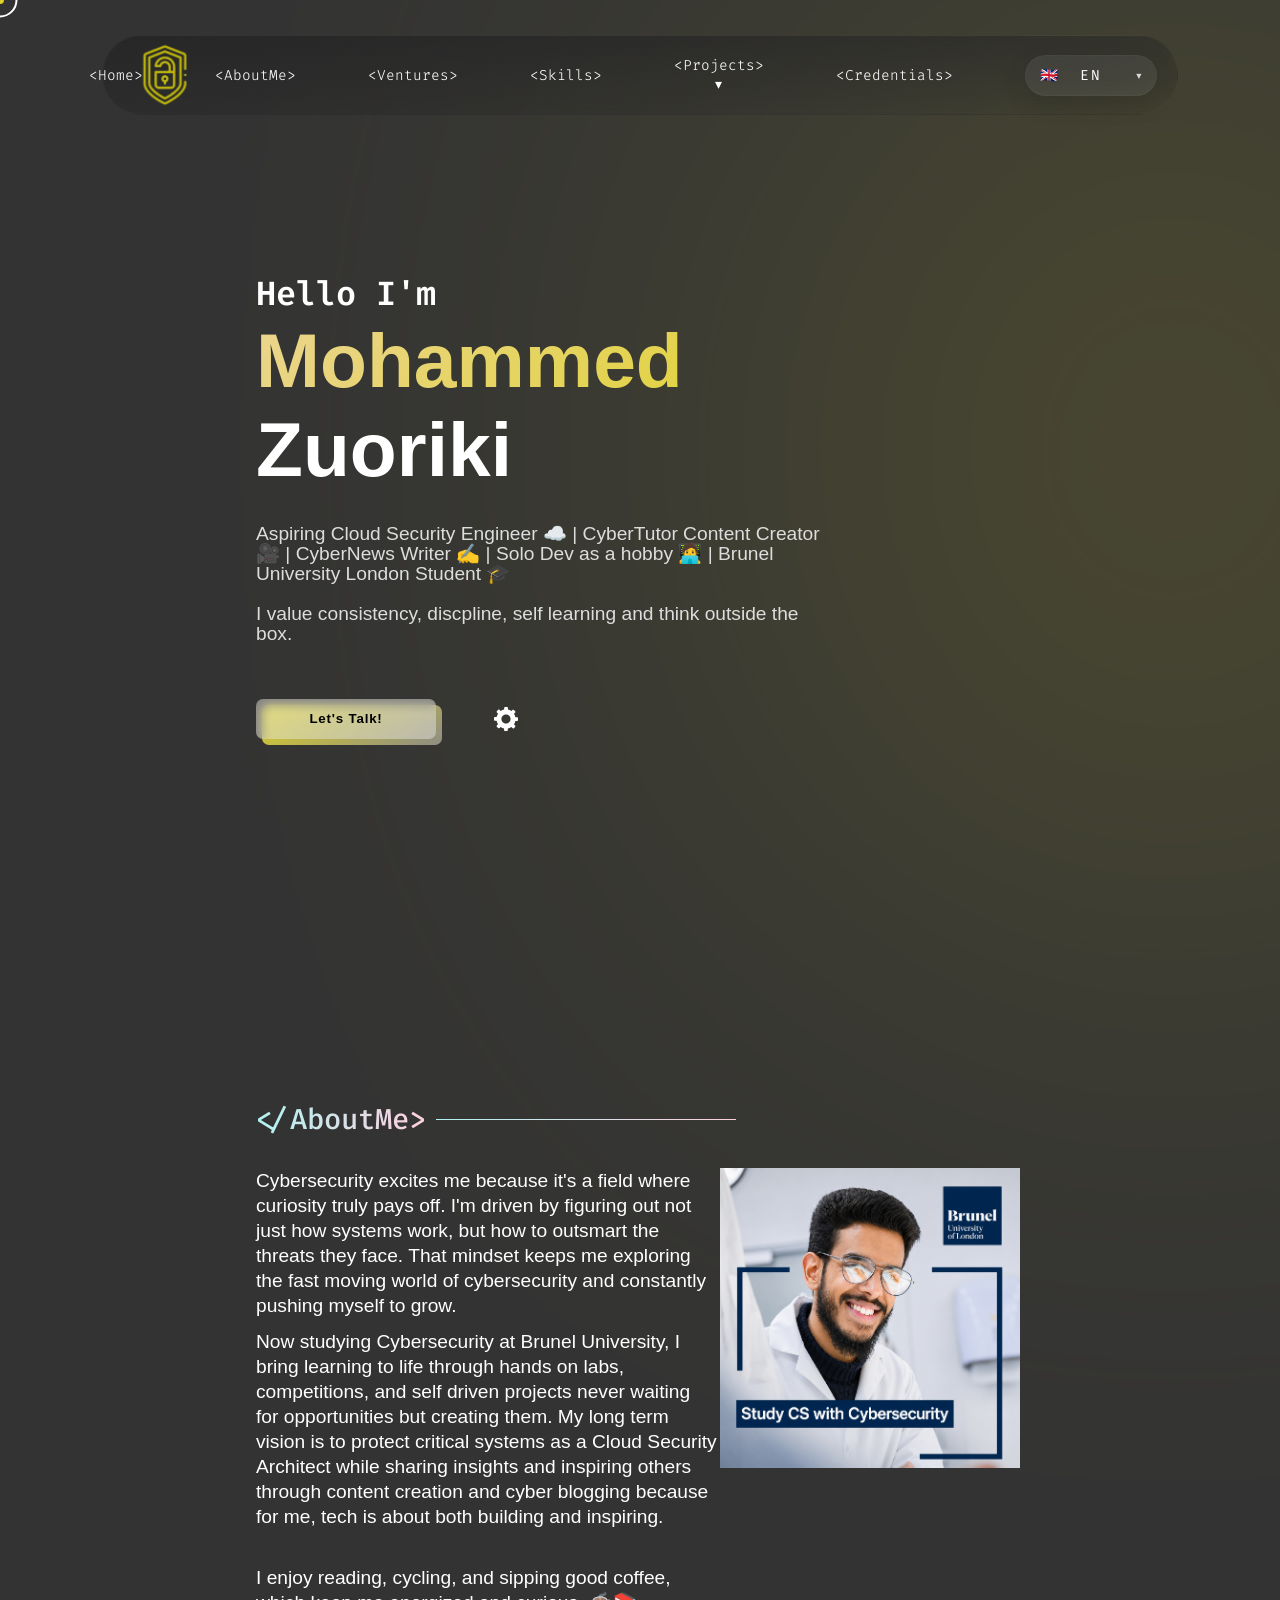
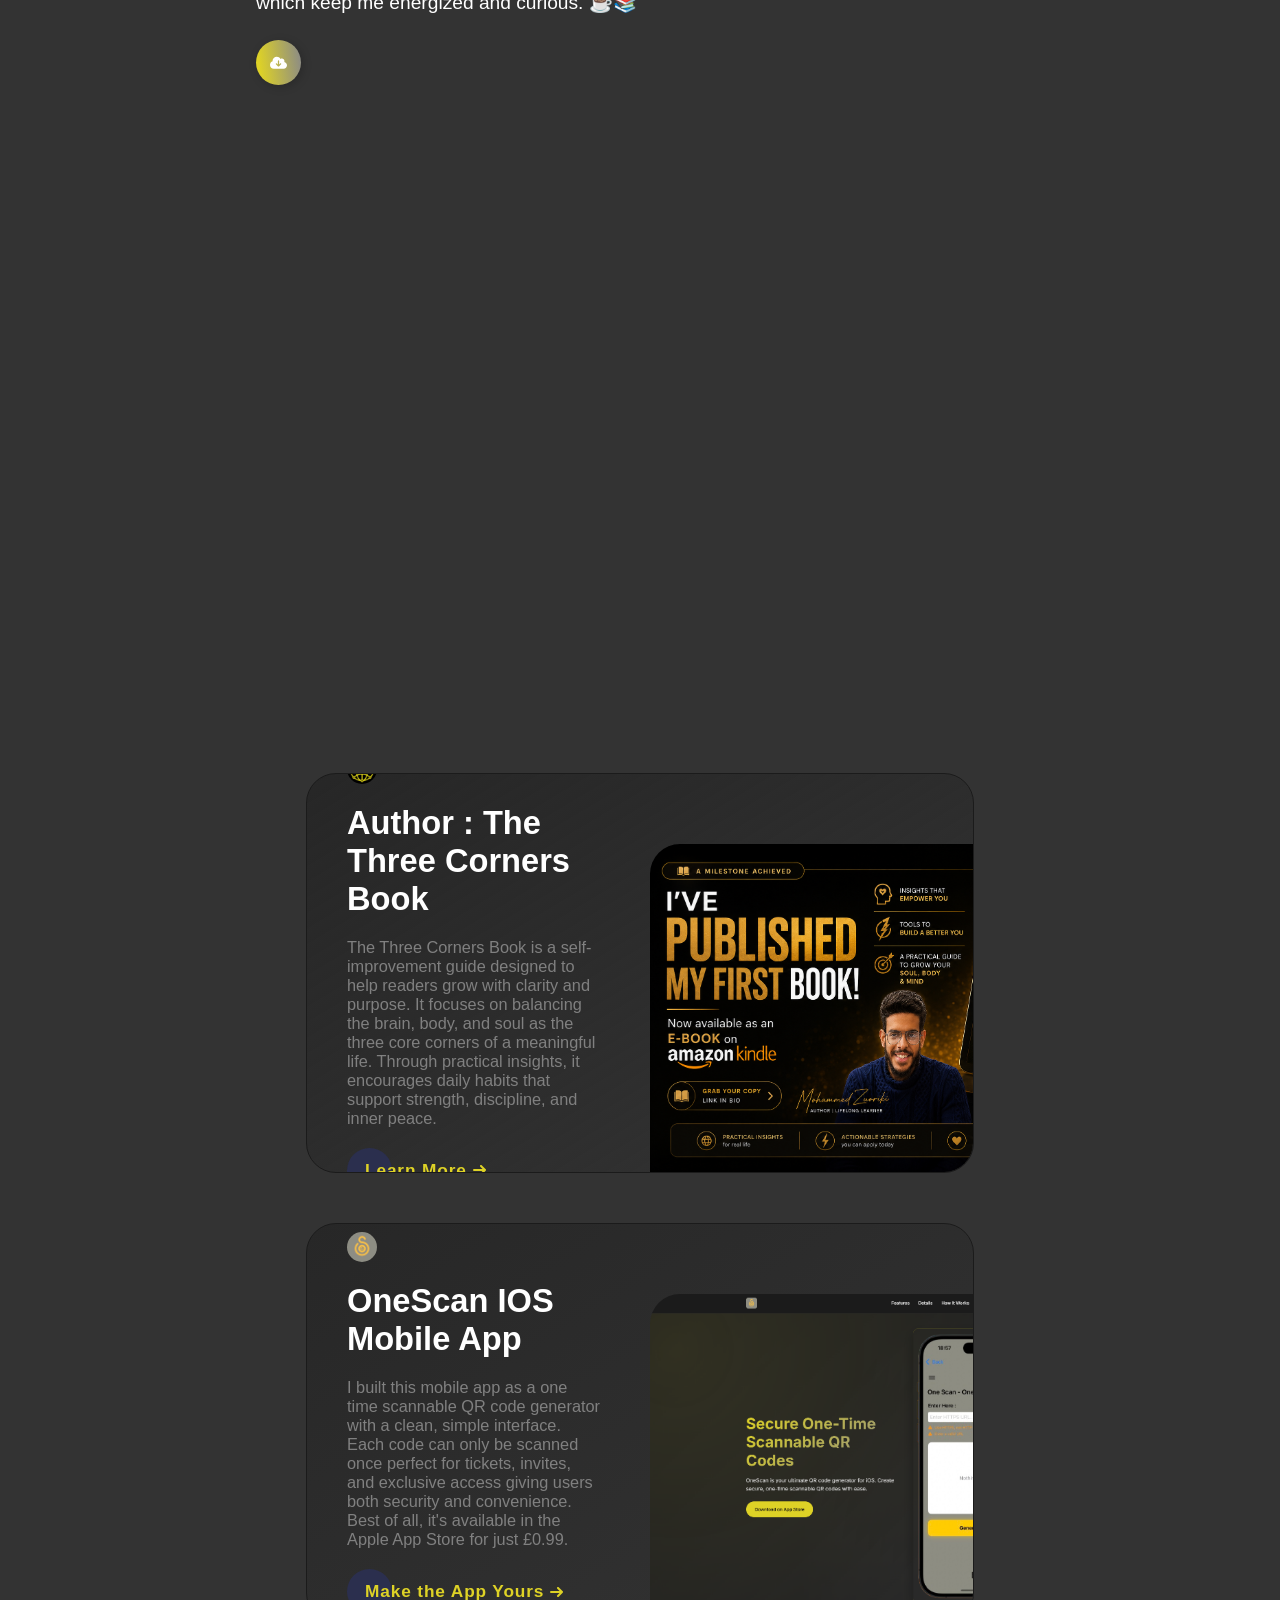
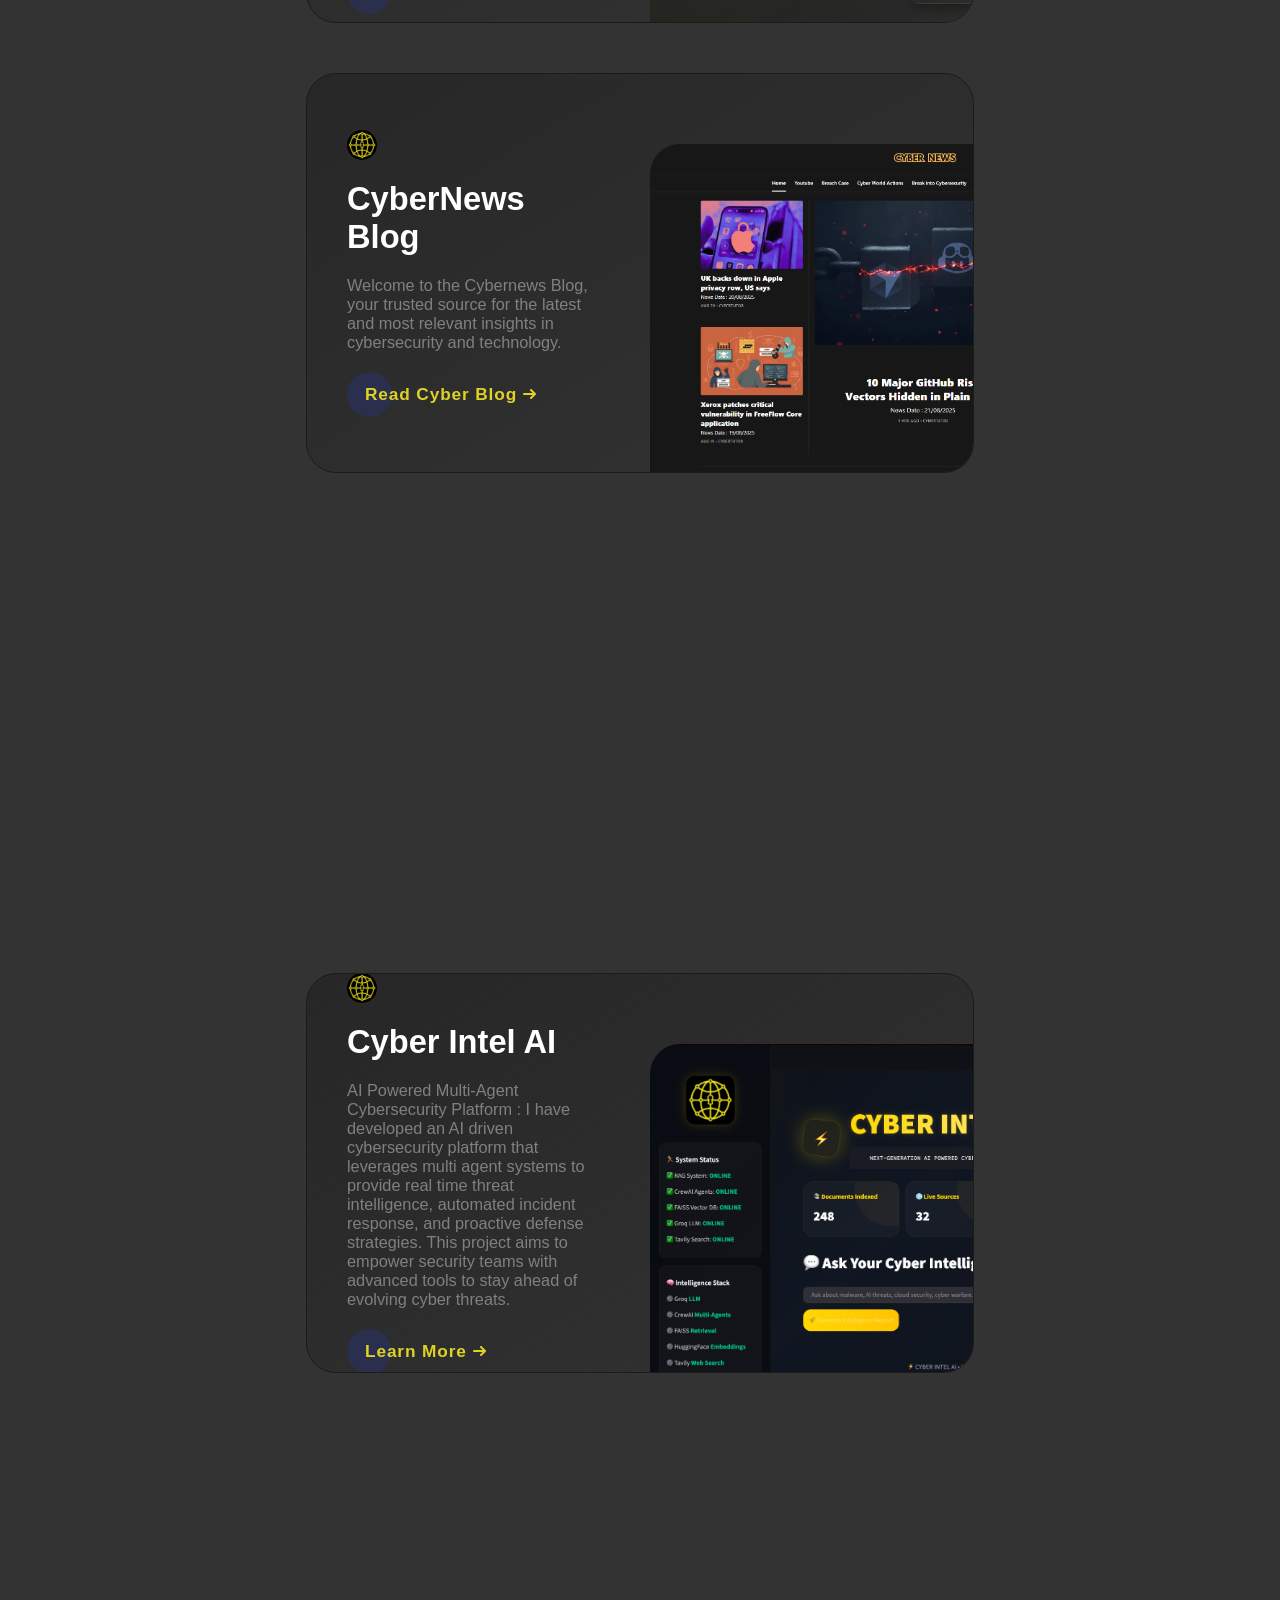
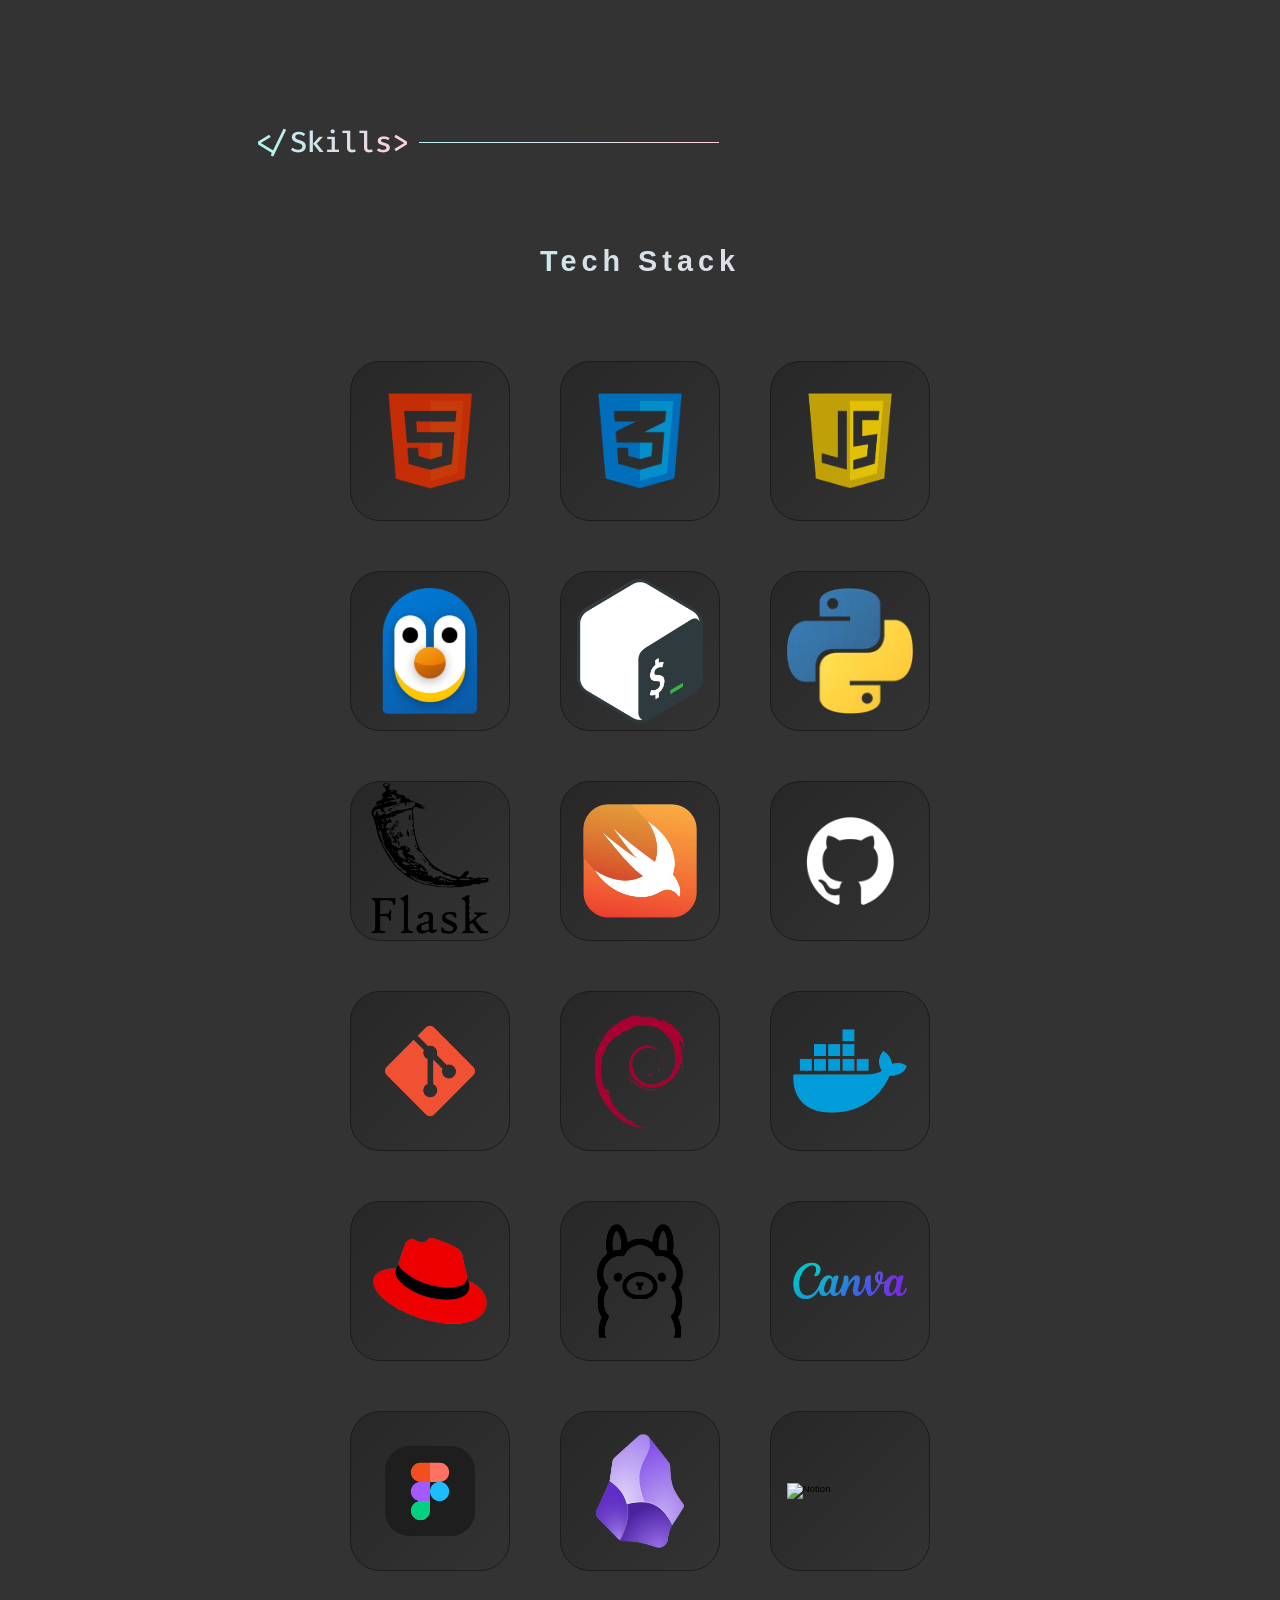
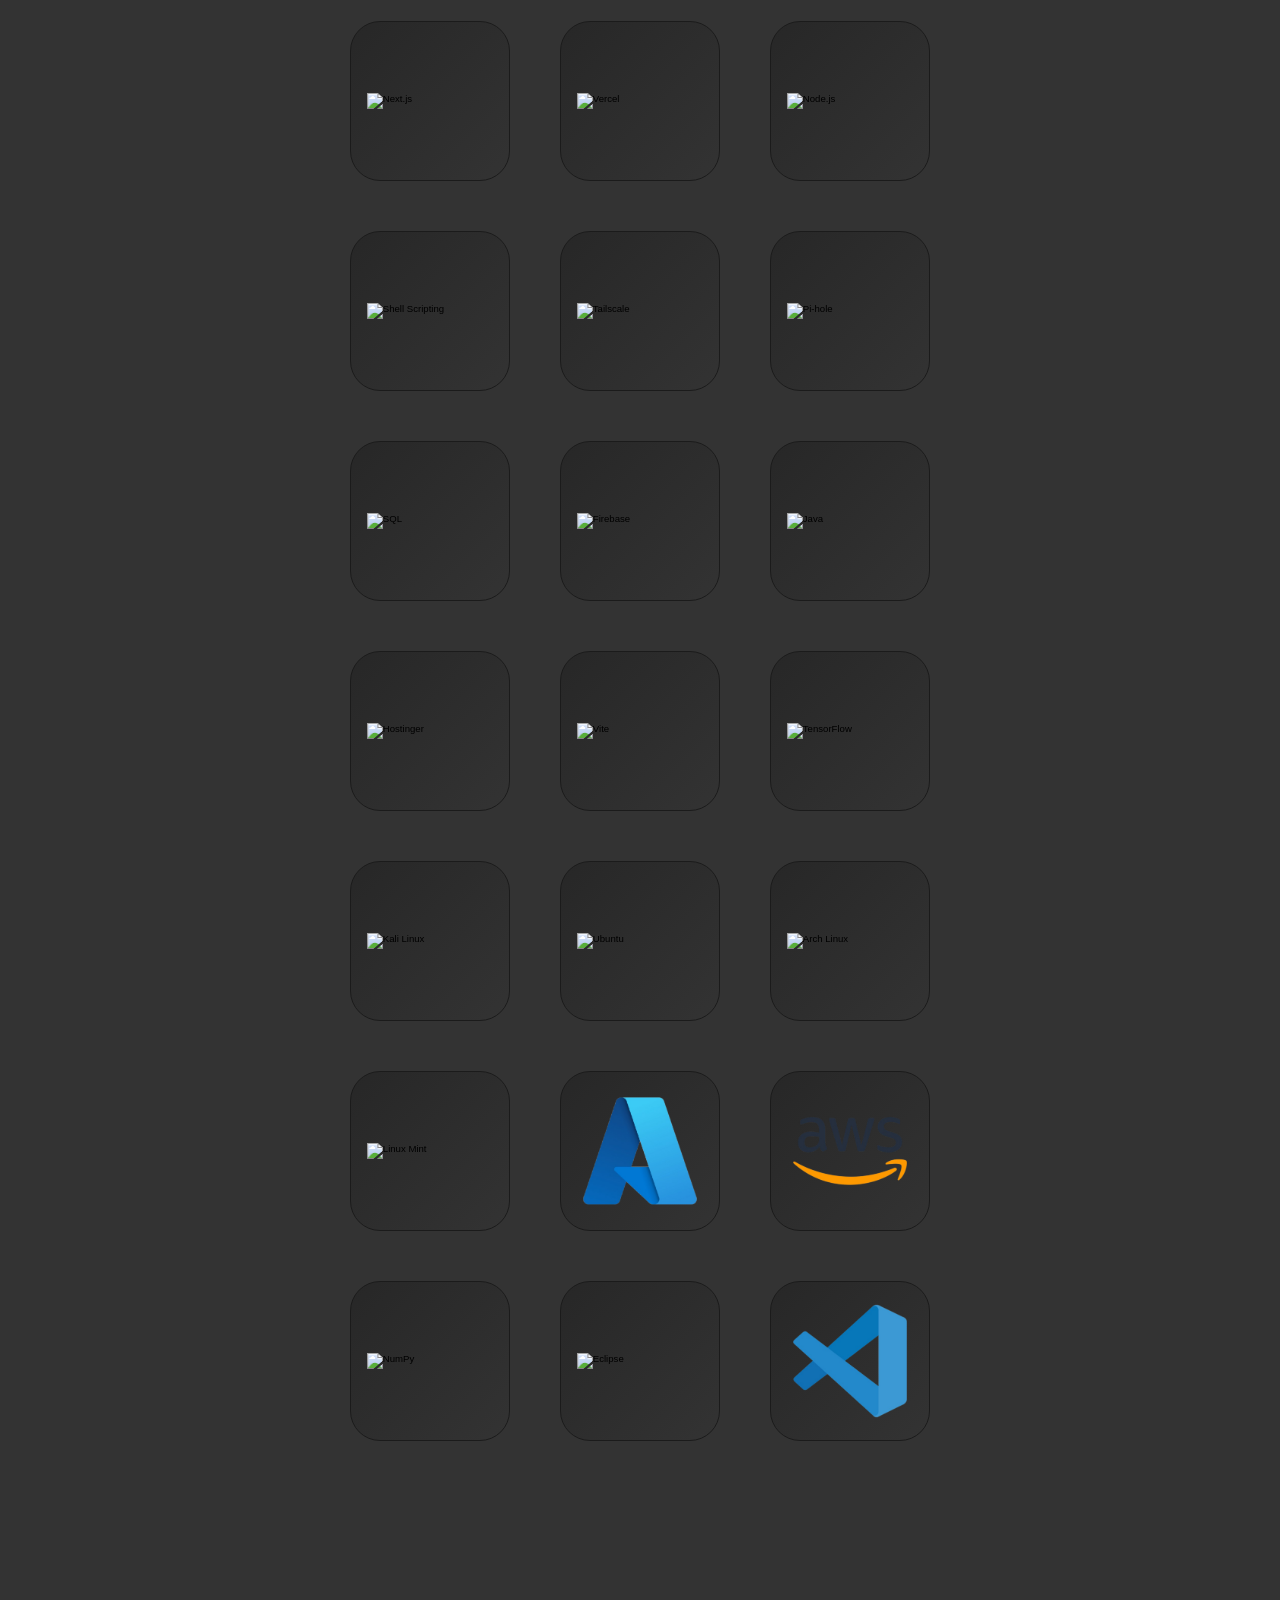
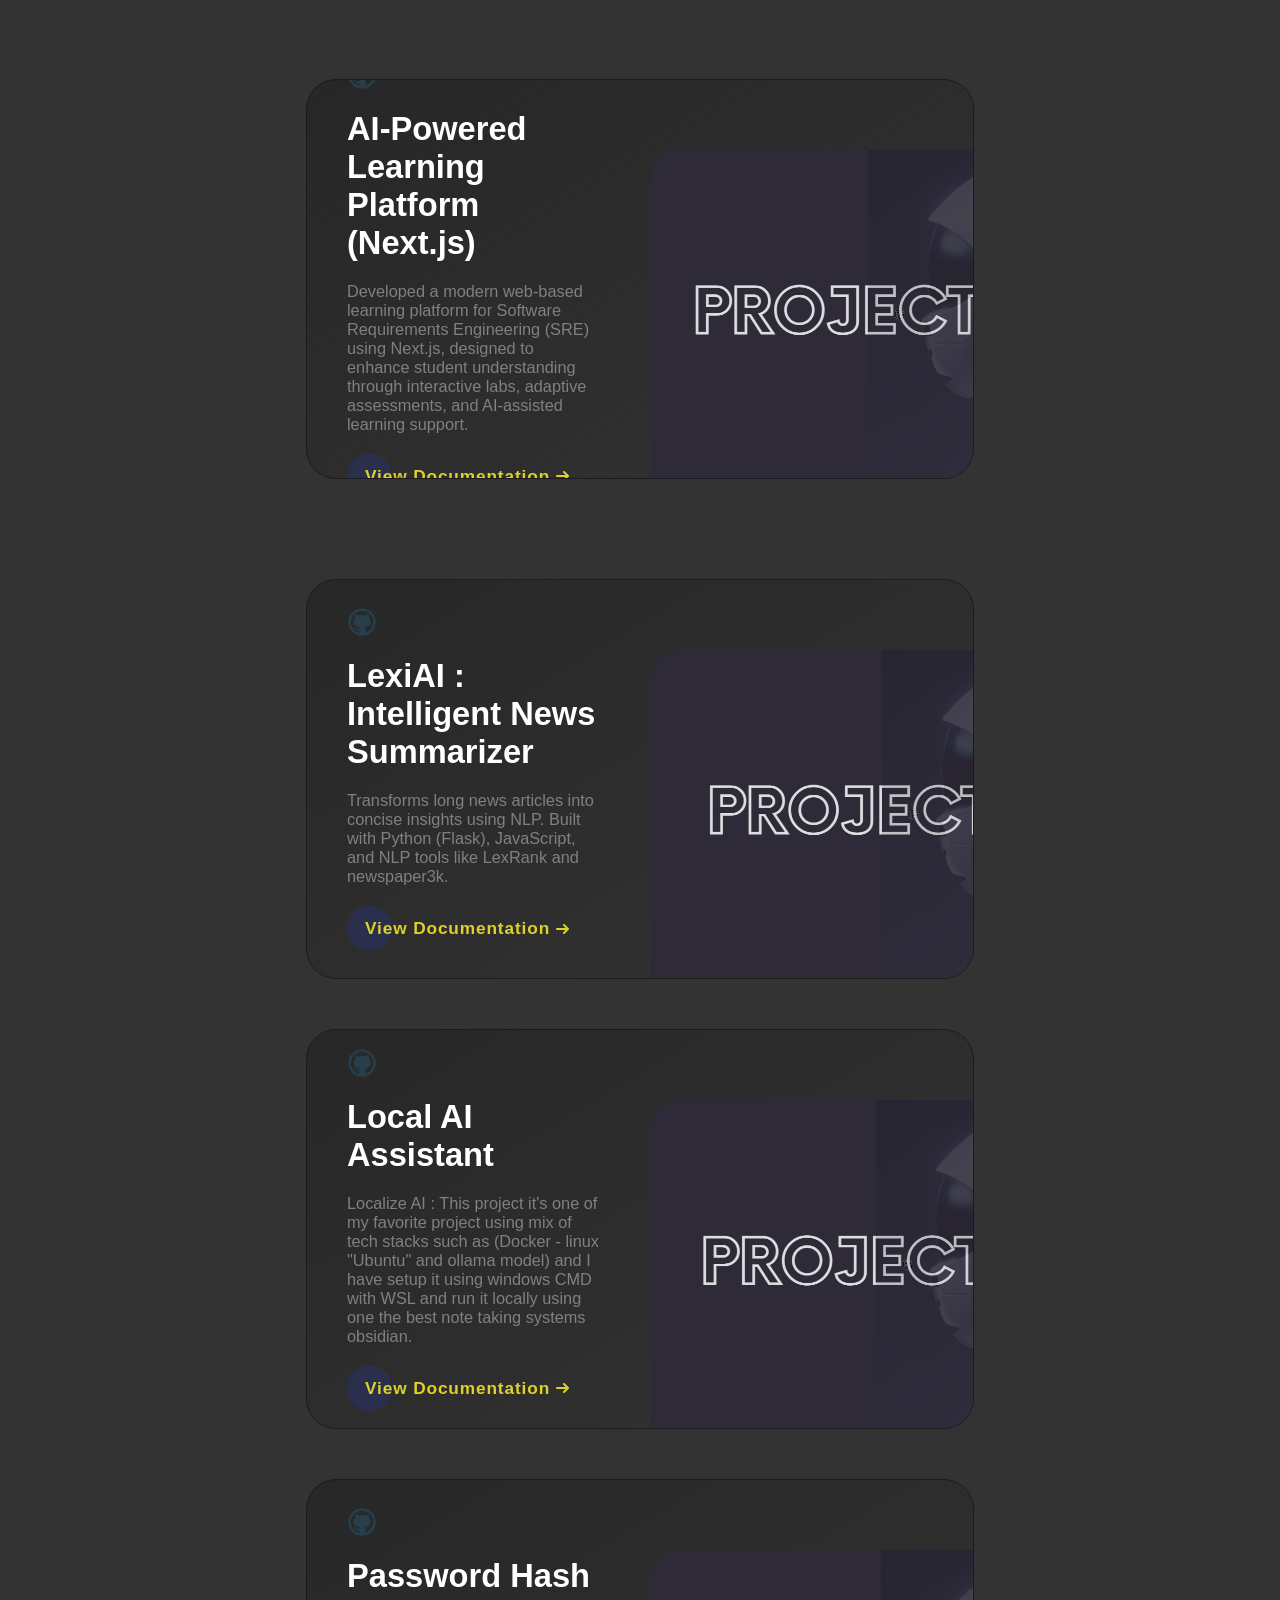
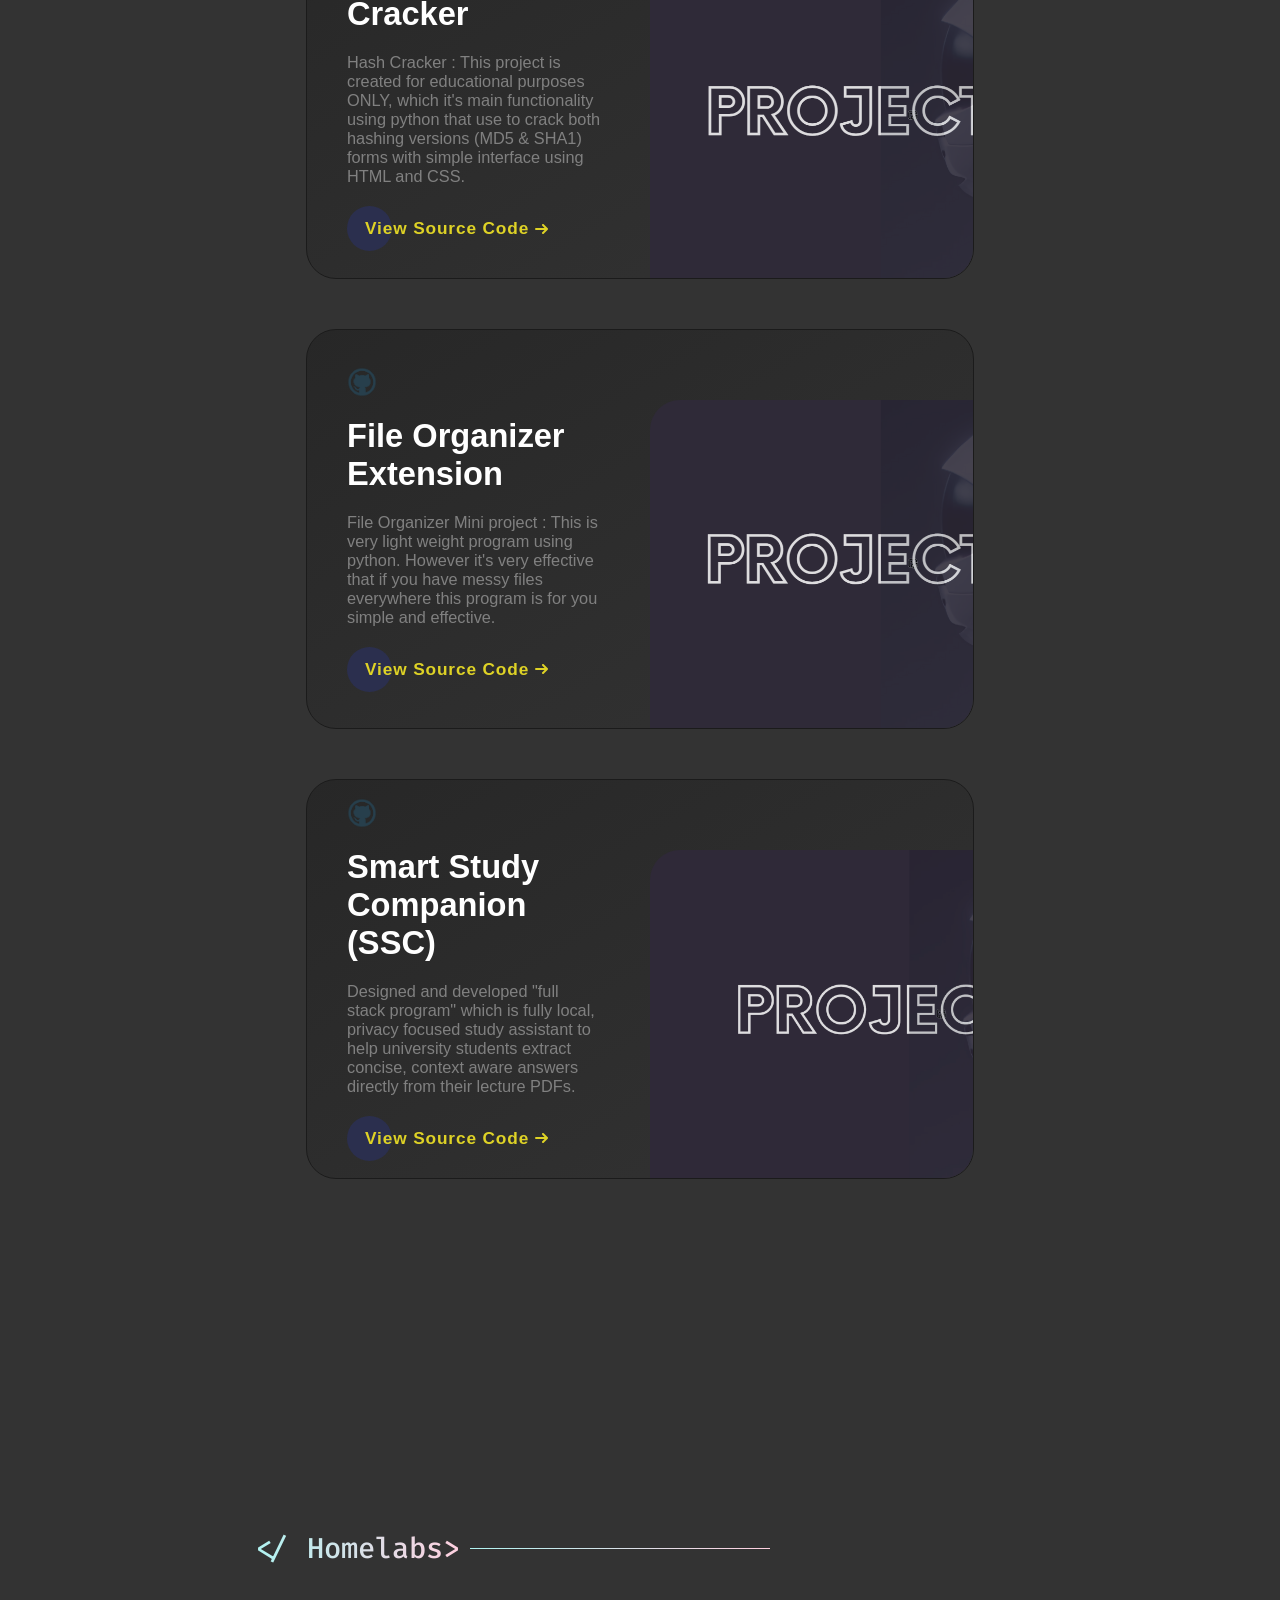
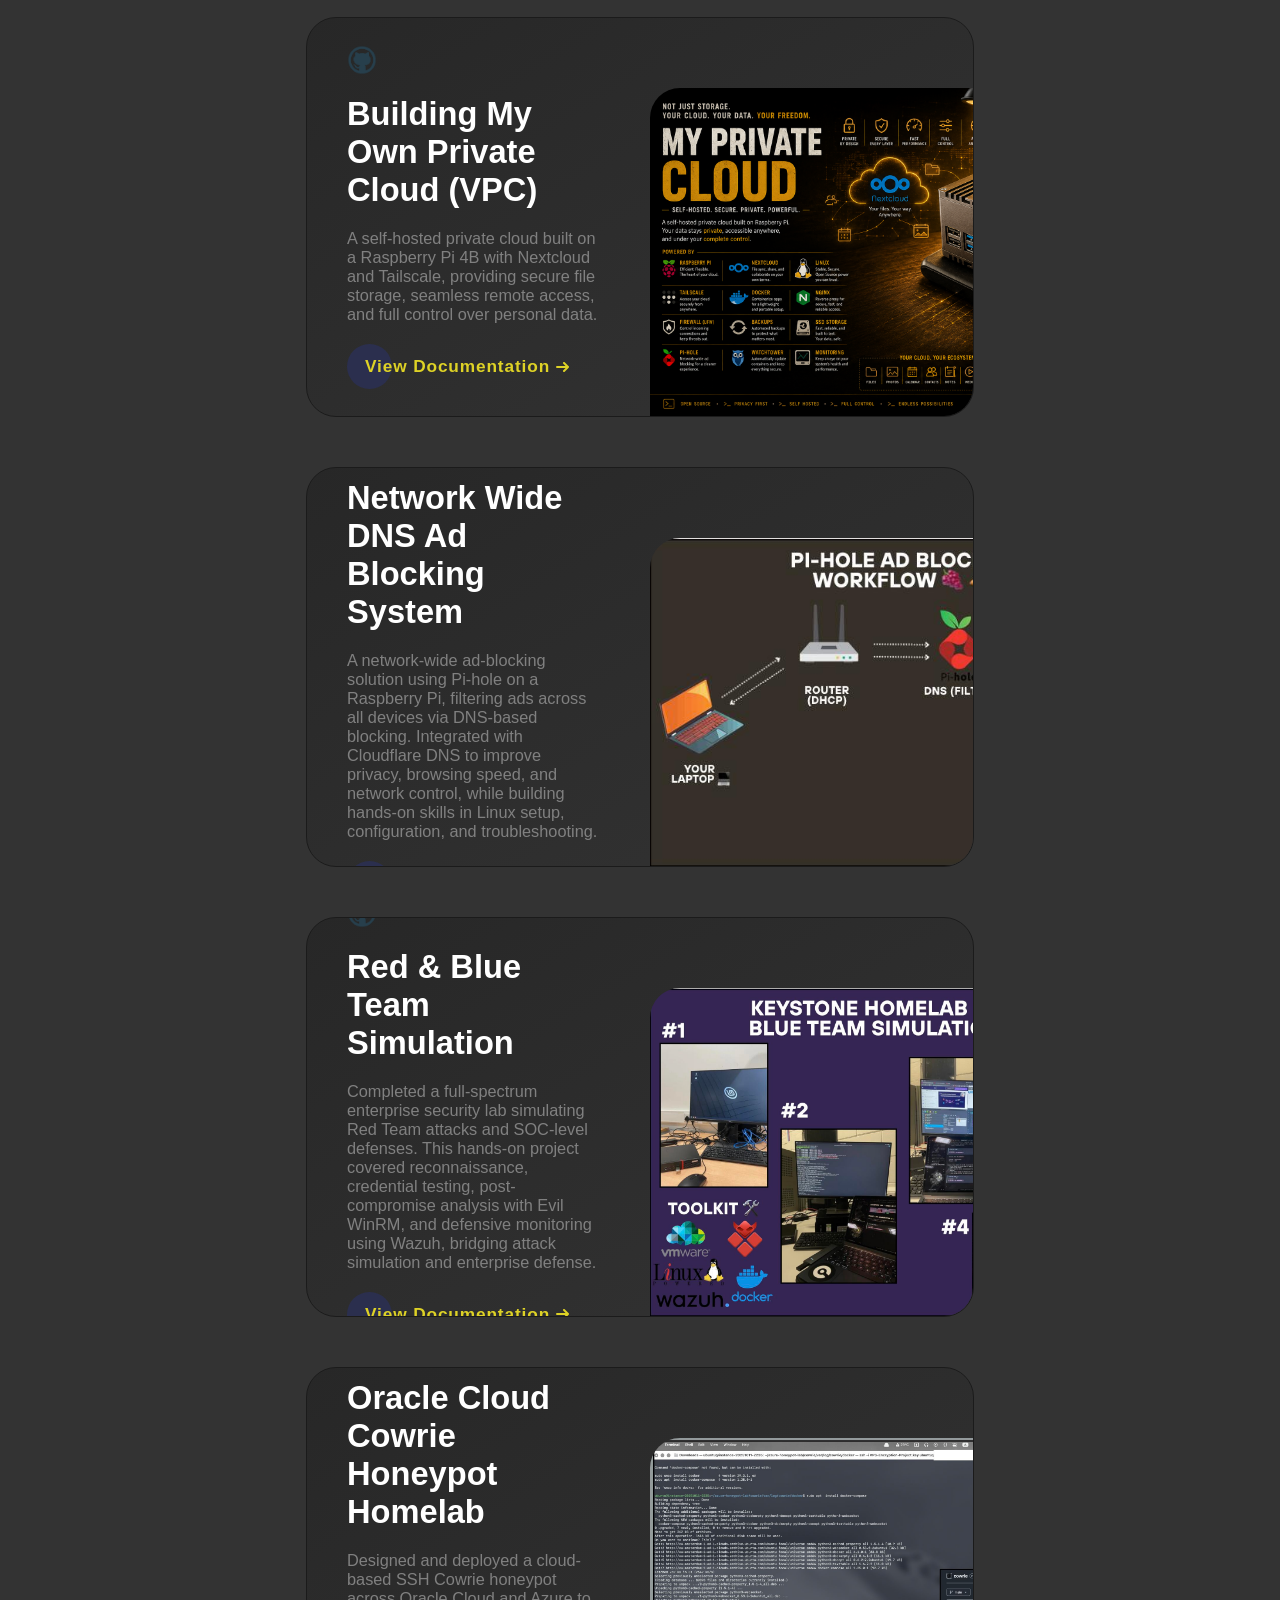
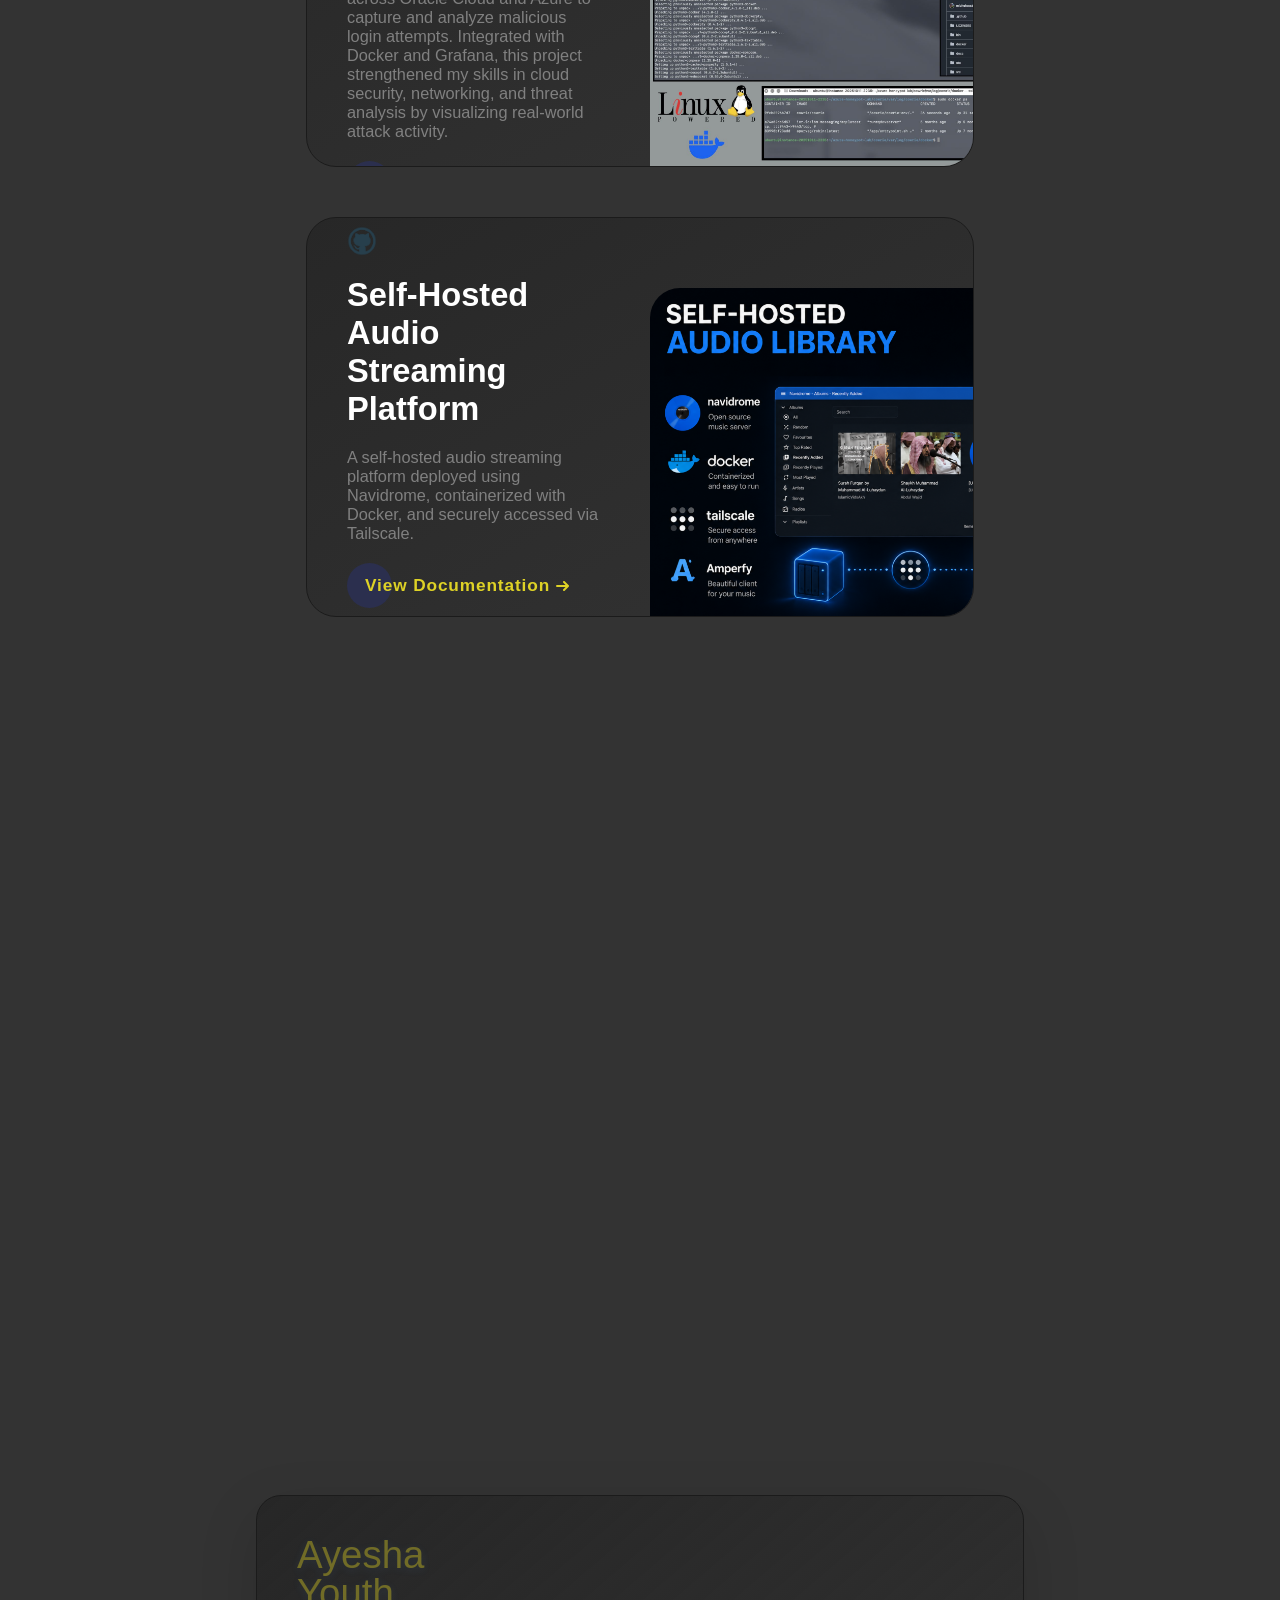
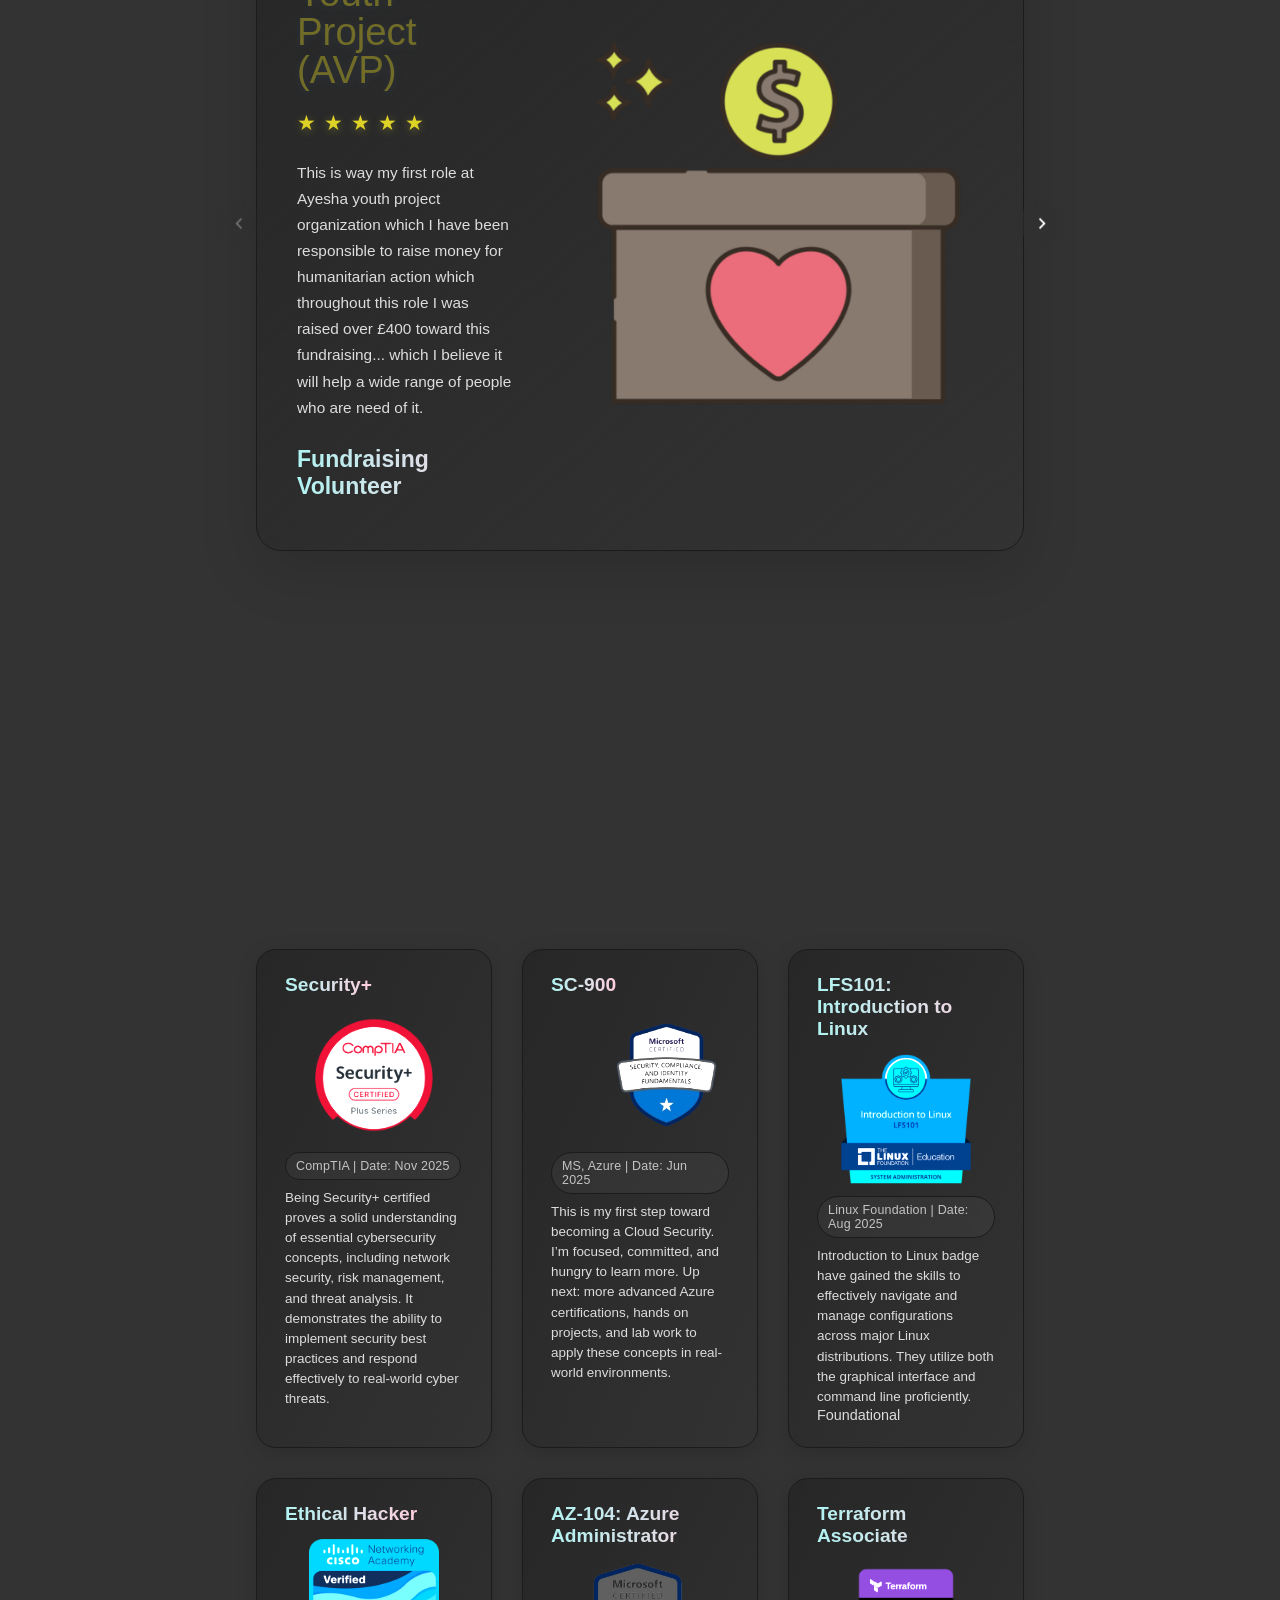
==== commit 4c1a63e0: "Add the VPC Project !" ====
--- a/index.html
+++ b/index.html
@@ -866,9 +866,9 @@
           &lt;/ Software Projects&gt;
         </h2>
         <p class="sectionHeadingP"></p>
-      </div>
-      <div class="project-boxes-div">
-        <div class="project-box-wrapper" data-aos="fade-up">
+      </div>
+      <div class="project-boxes-div">
+        <div class="project-box-wrapper" data-aos="fade-up">
           <div class="project-box project-box2" id="project-box2">
             <div class="info-div">
               <img alt="atomic asher website favicon" class="faviconforProject" src="src/github icon.png" />
@@ -1032,15 +1032,41 @@
     </div>
   </section>
   <!-- project section ends -->
-  <section class="projects-section-container" id="homelabs">
+  <section class="projects-section-container" id="homelabs">
     <div class="projects-section-div">
       <div class="section-heading" data-aos="fade-up">
         <h2 aria-label="My projects starts from here" class="section-heading-article" tabindex="0">&#60;/ Homelabs&#62;
         </h2>
         <p class="sectionHeadingP"></p>
-      </div>
-      <div class="project-boxes-div">
-        <div class="project-box-wrapper" data-aos="fade-up">
+      </div>
+      <div class="project-boxes-div">
+        <div class="project-box-wrapper" data-aos="fade-up">
+          <div class="project-box project-box2">
+            <div class="info-div">
+              <img alt="GitHub icon" class="faviconforProject" src="src/github icon.png" />
+              <article class="ProjectHeading">Building My Own Private Cloud (VPC)</article>
+              <p class="ProjectDescription">
+                A self-hosted private cloud built on a Raspberry Pi 4B with Nextcloud and Tailscale, providing secure
+                file storage, seamless remote access, and full control over personal data.
+              </p>
+              <div class="project-buttons">
+                <a aria-label="View private cloud documentation" class="cta"
+                  href="https://code-tech77.github.io/private-cloud-docs/welcome/" target="_blank" rel="noopener noreferrer">
+                  <span>View Documentation</span>
+                  <svg height="10px" viewbox="0 0 13 10" width="15px">
+                    <path d="M1,5 L11,5"></path>
+                    <polyline points="8 1 12 5 8 9"></polyline>
+                  </svg>
+                </a>
+              </div>
+            </div>
+            <div class="image-div">
+              <img alt="Private cloud hosted on a Raspberry Pi" src="src/VPC.PNG" />
+            </div>
+          </div>
+        </div>
+
+        <div class="project-box-wrapper" data-aos="fade-up">
           <div class="project-box project-box2" id="project-box2">
             <div class="info-div">
               <img alt="atomic asher website favicon" class="faviconforProject" src="src/github icon.png" />
@@ -1746,4 +1772,4 @@
   </script>
 </body>
 
-</html>+</html>
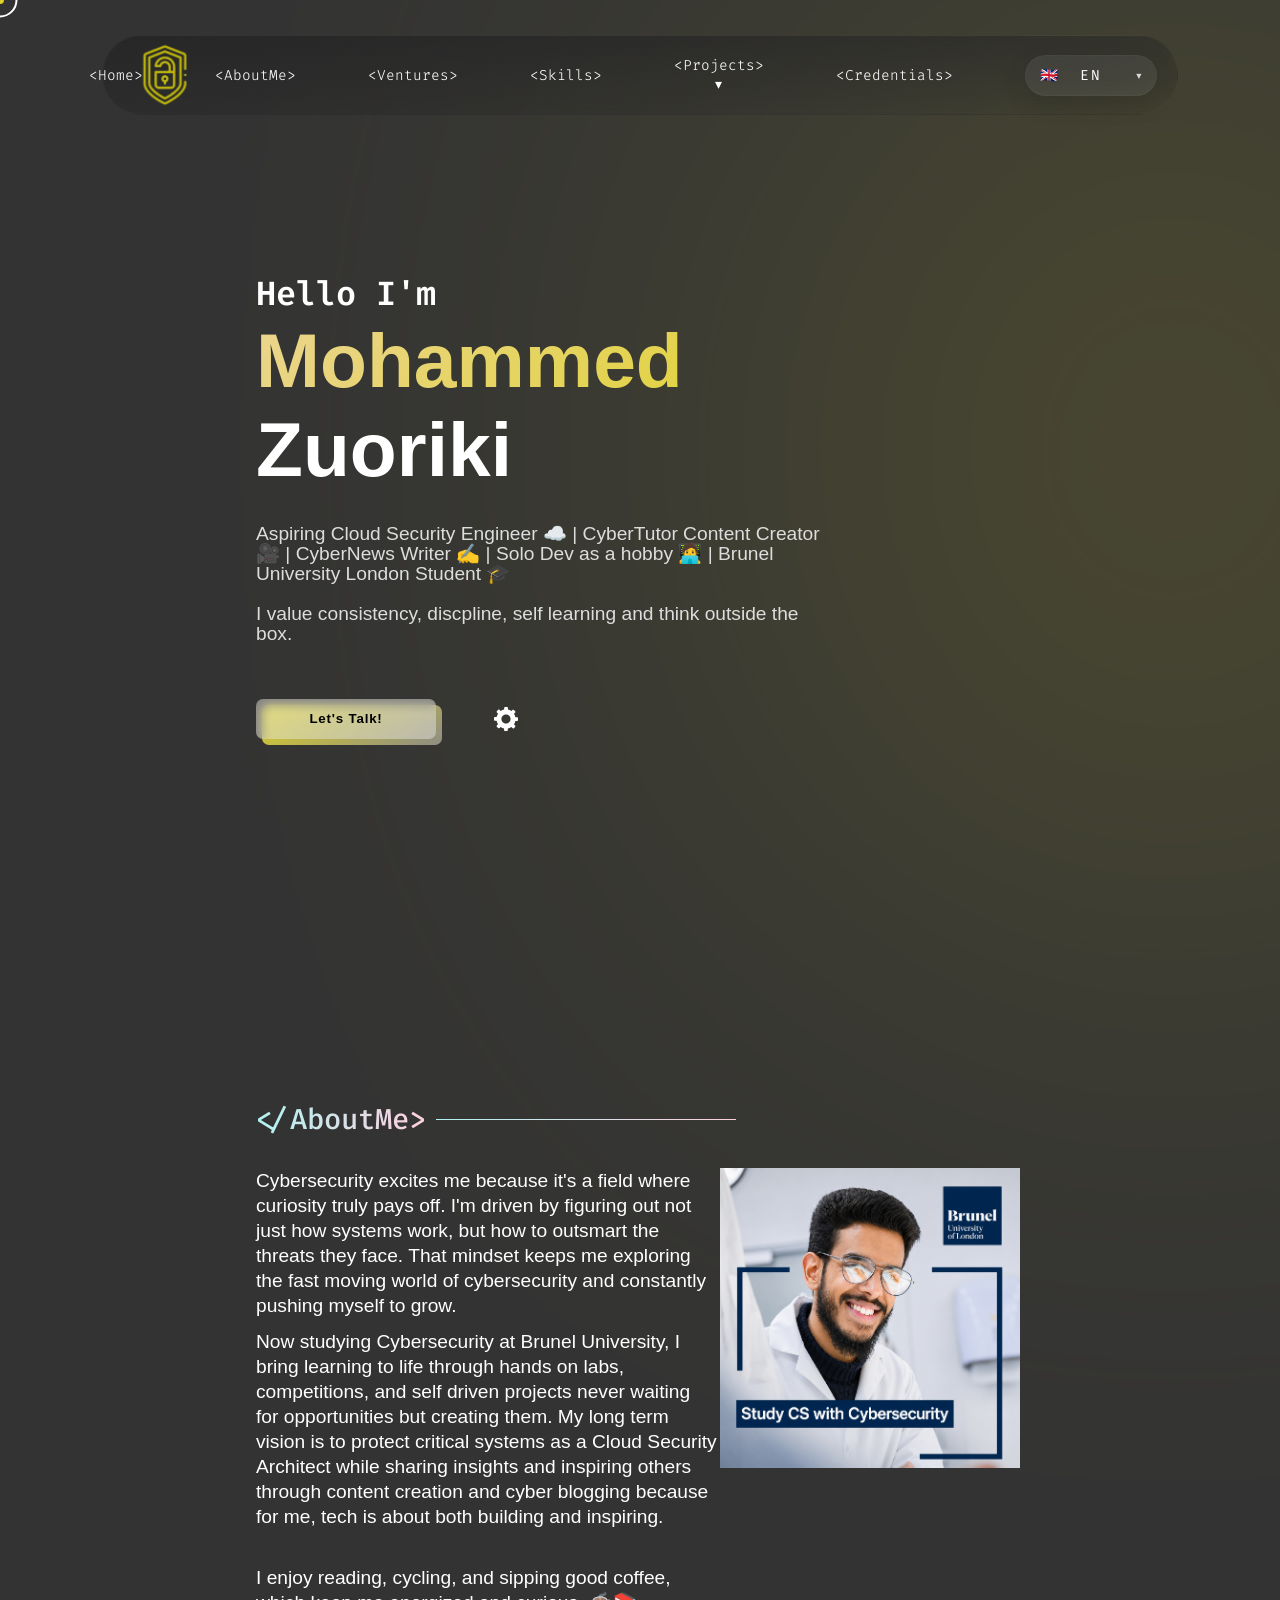
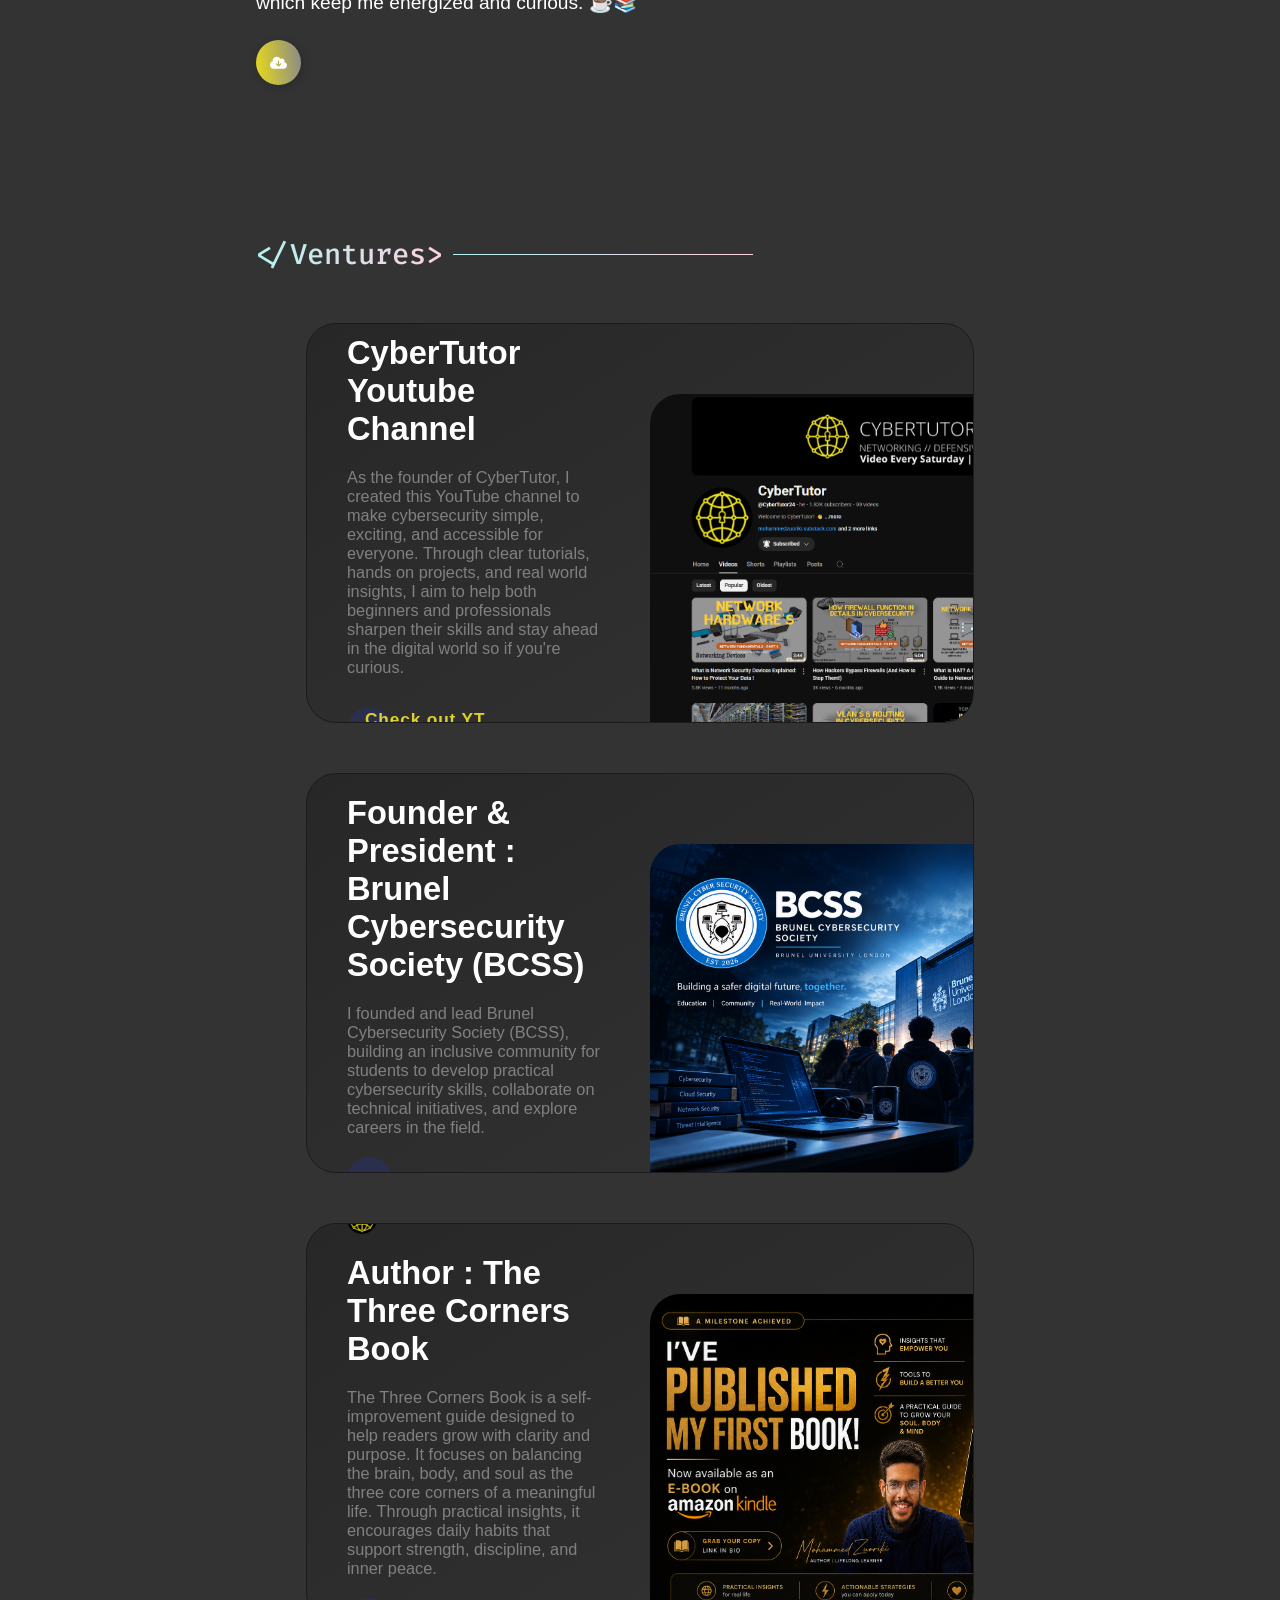
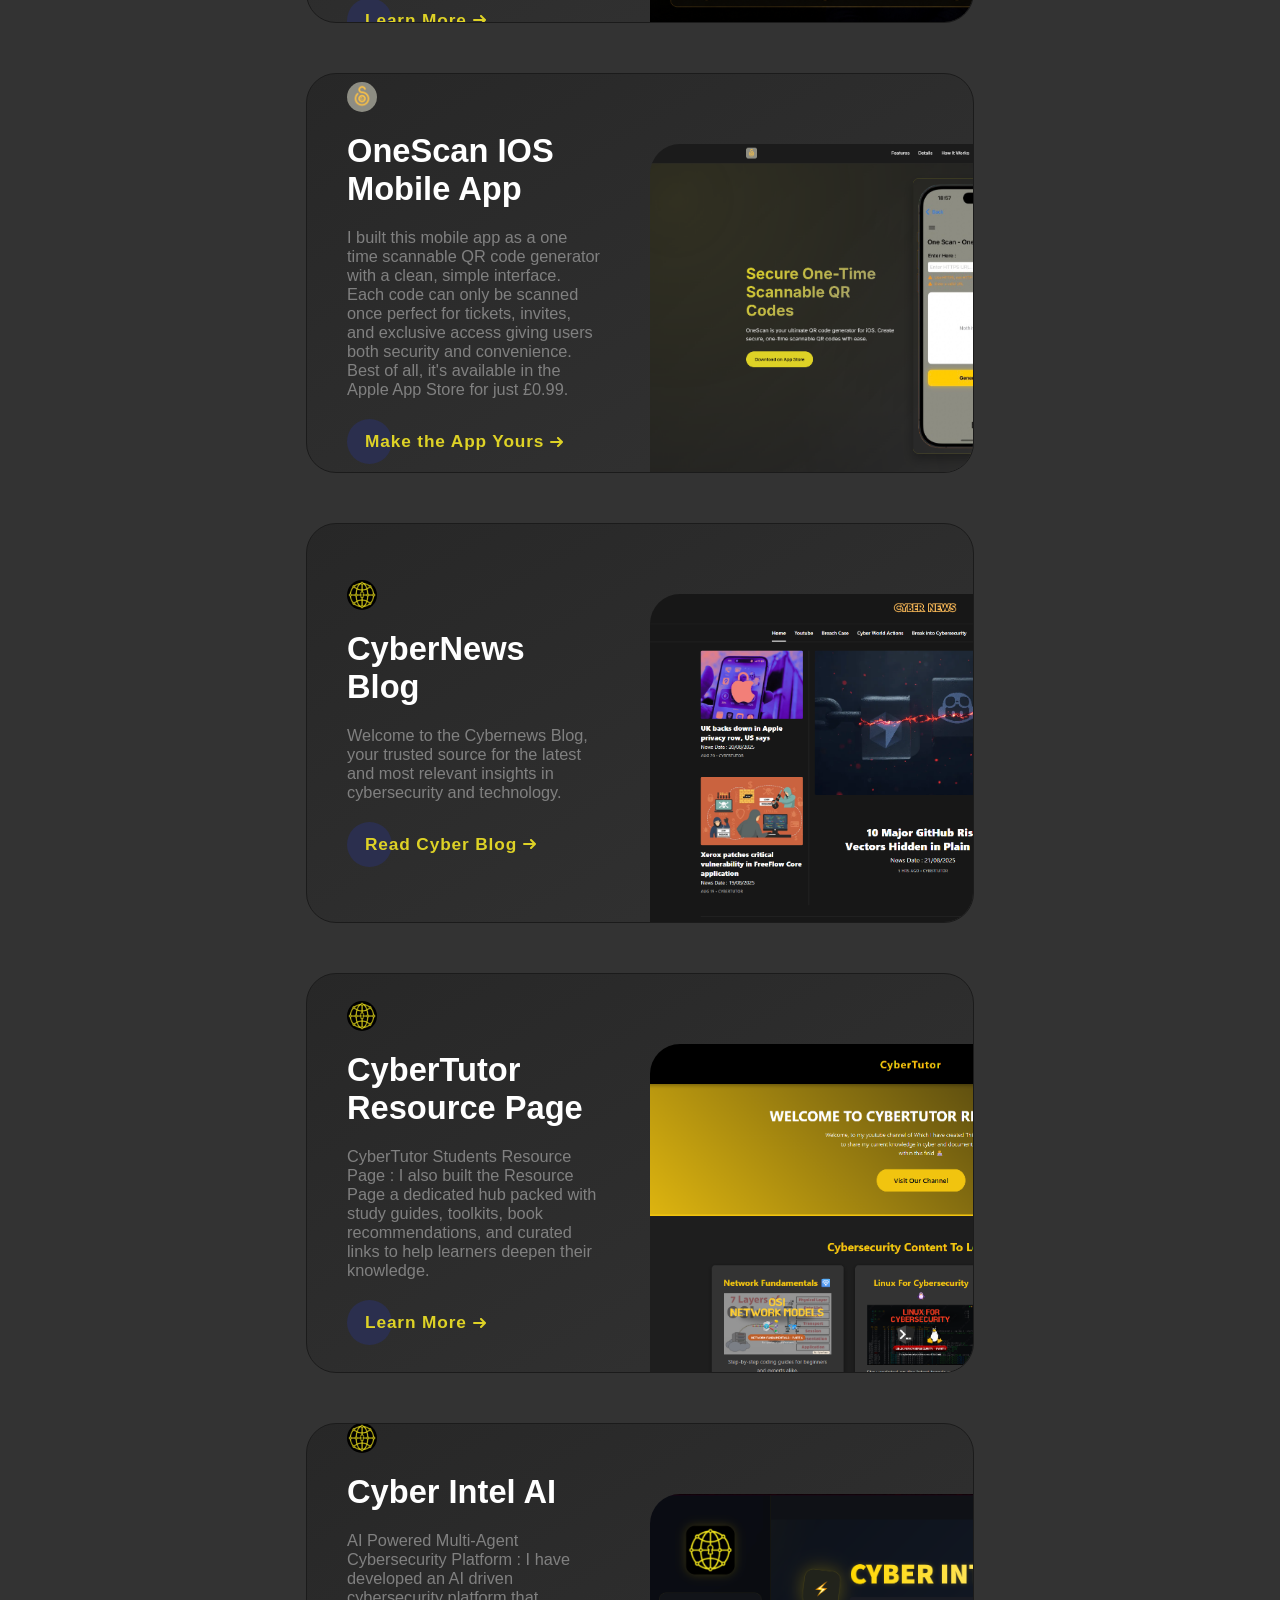
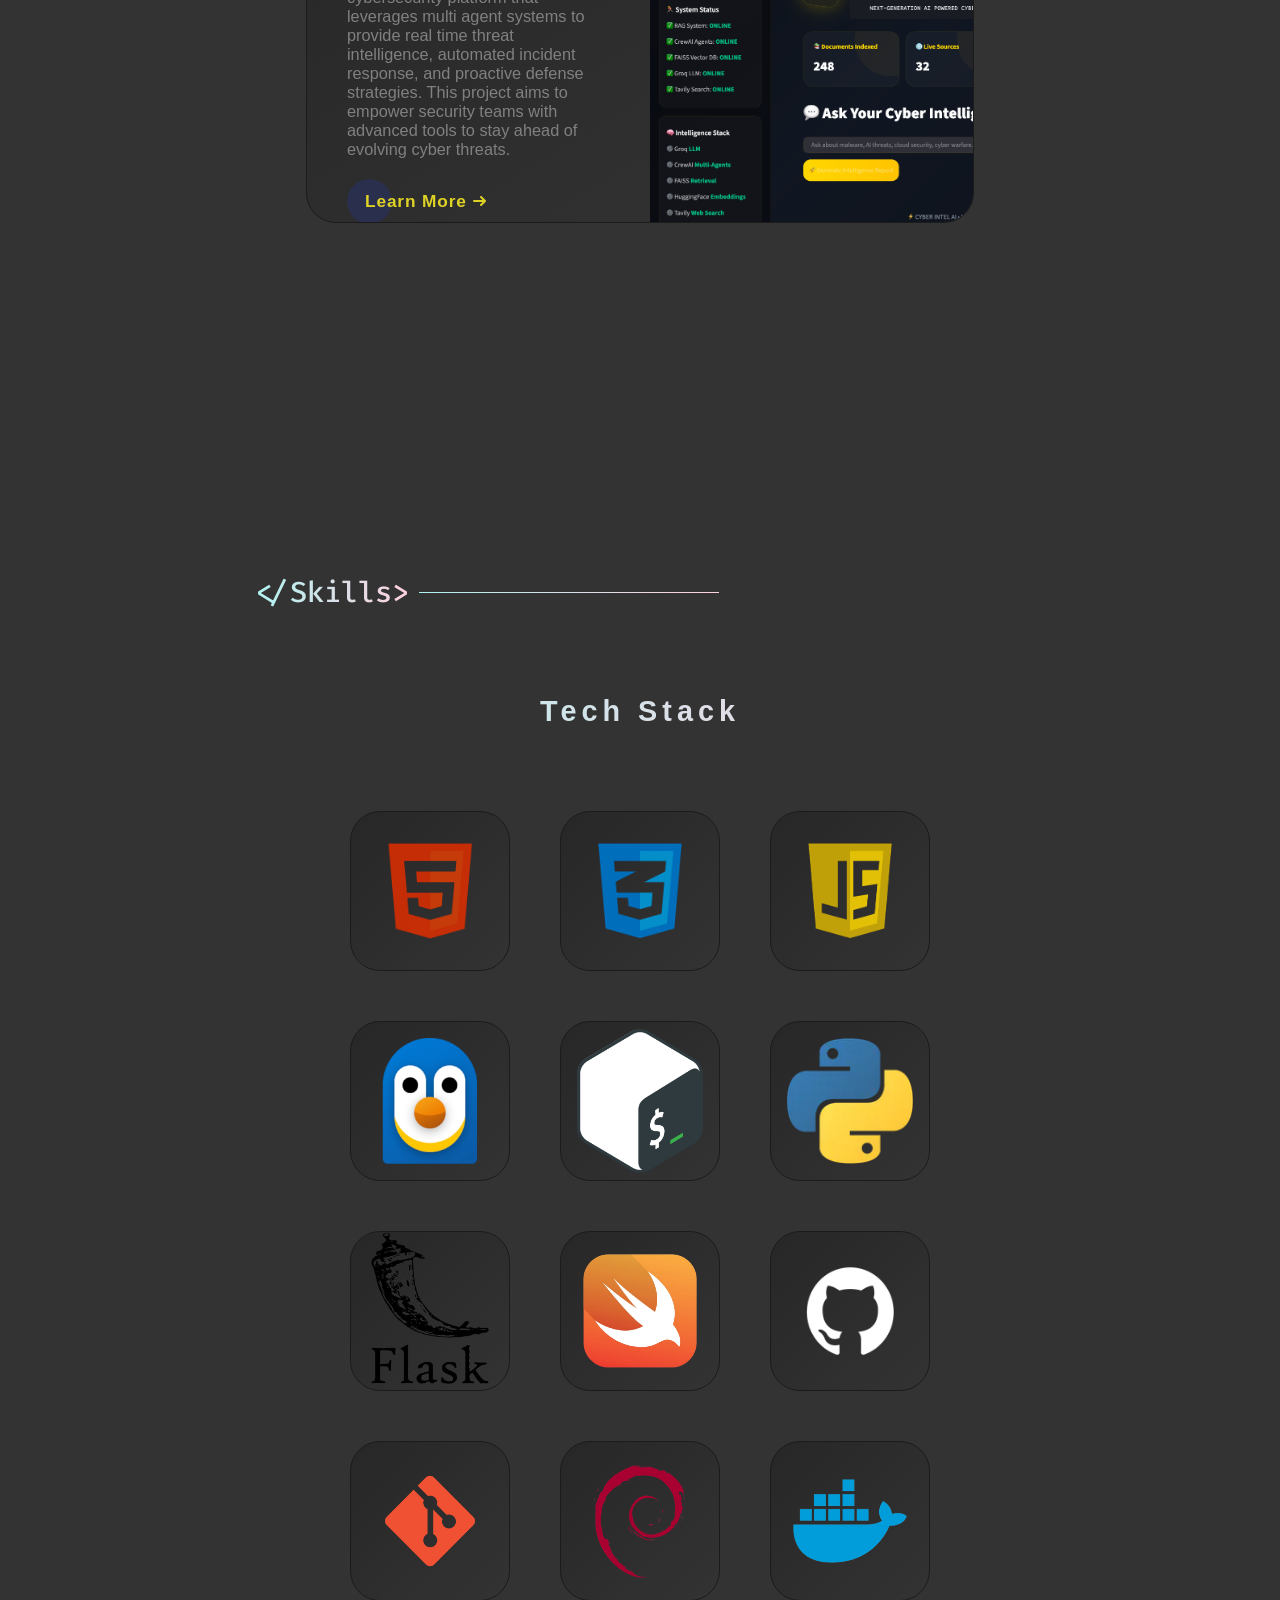
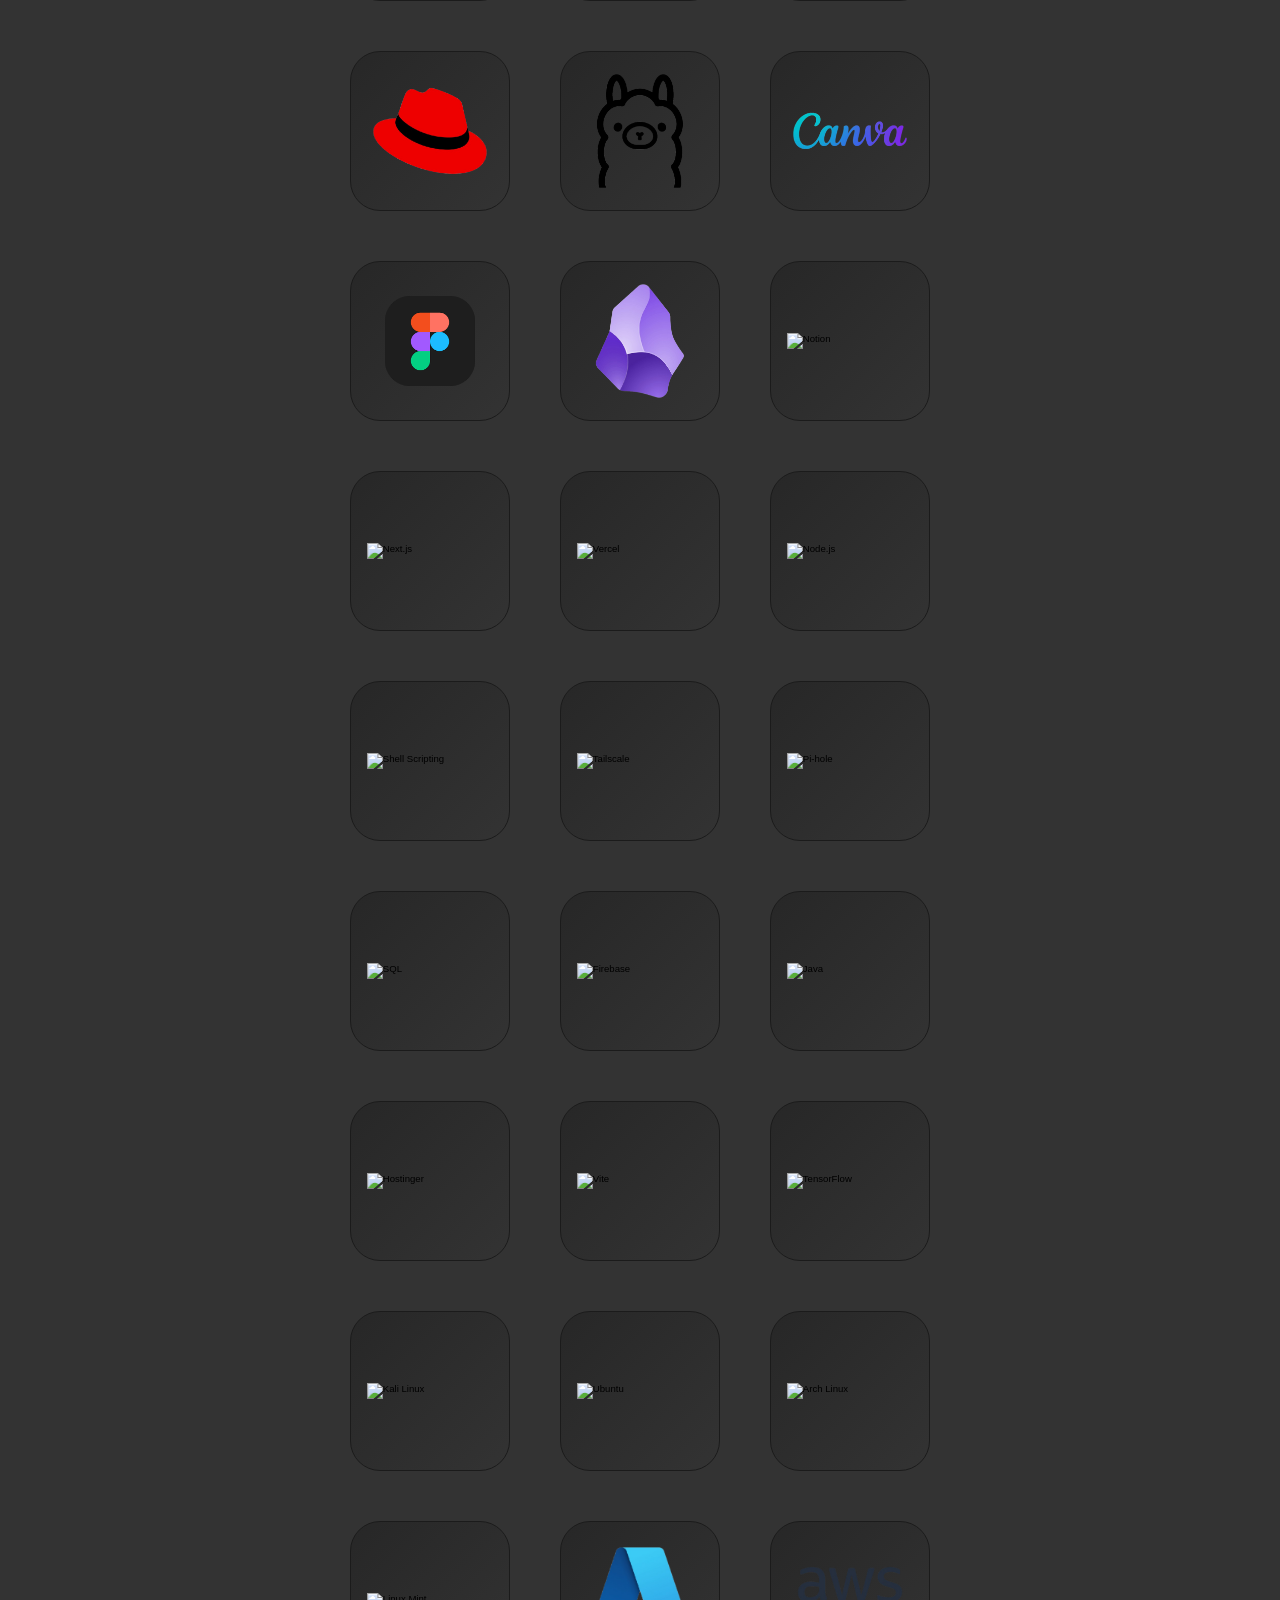
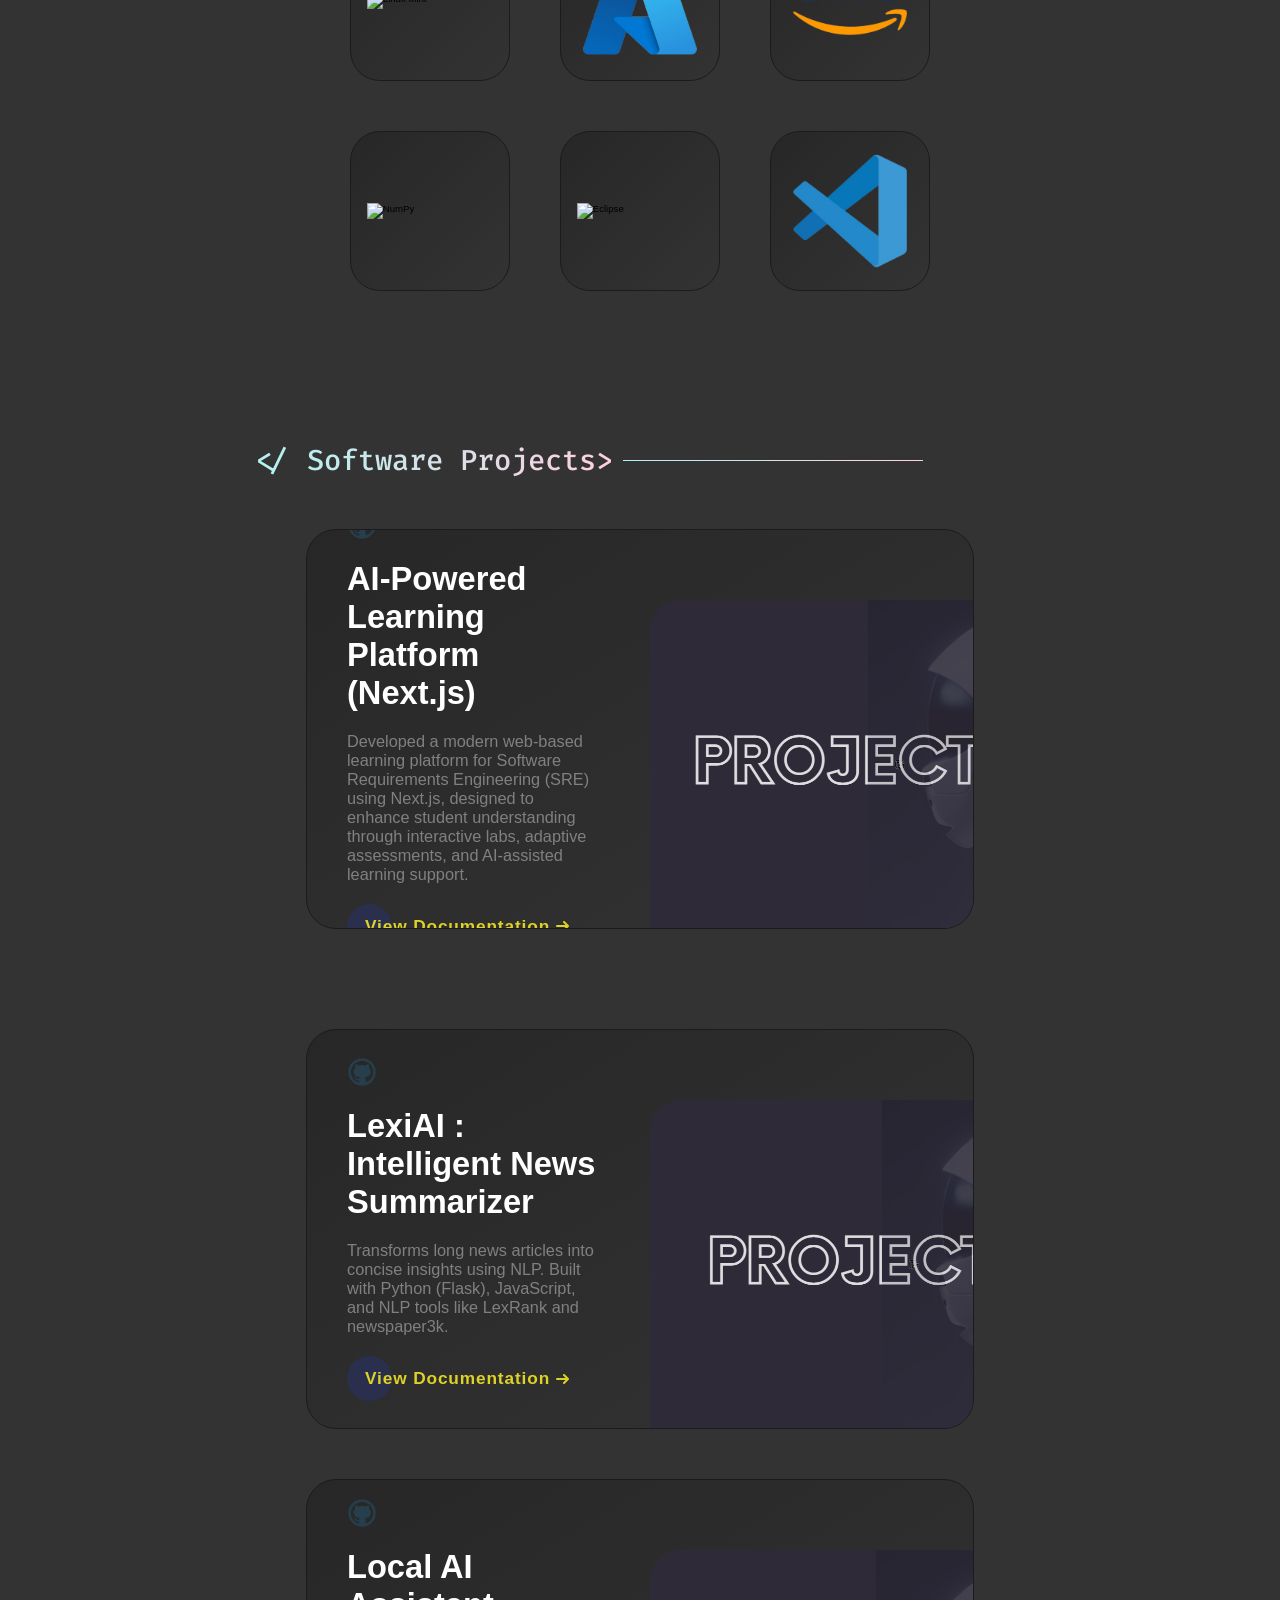
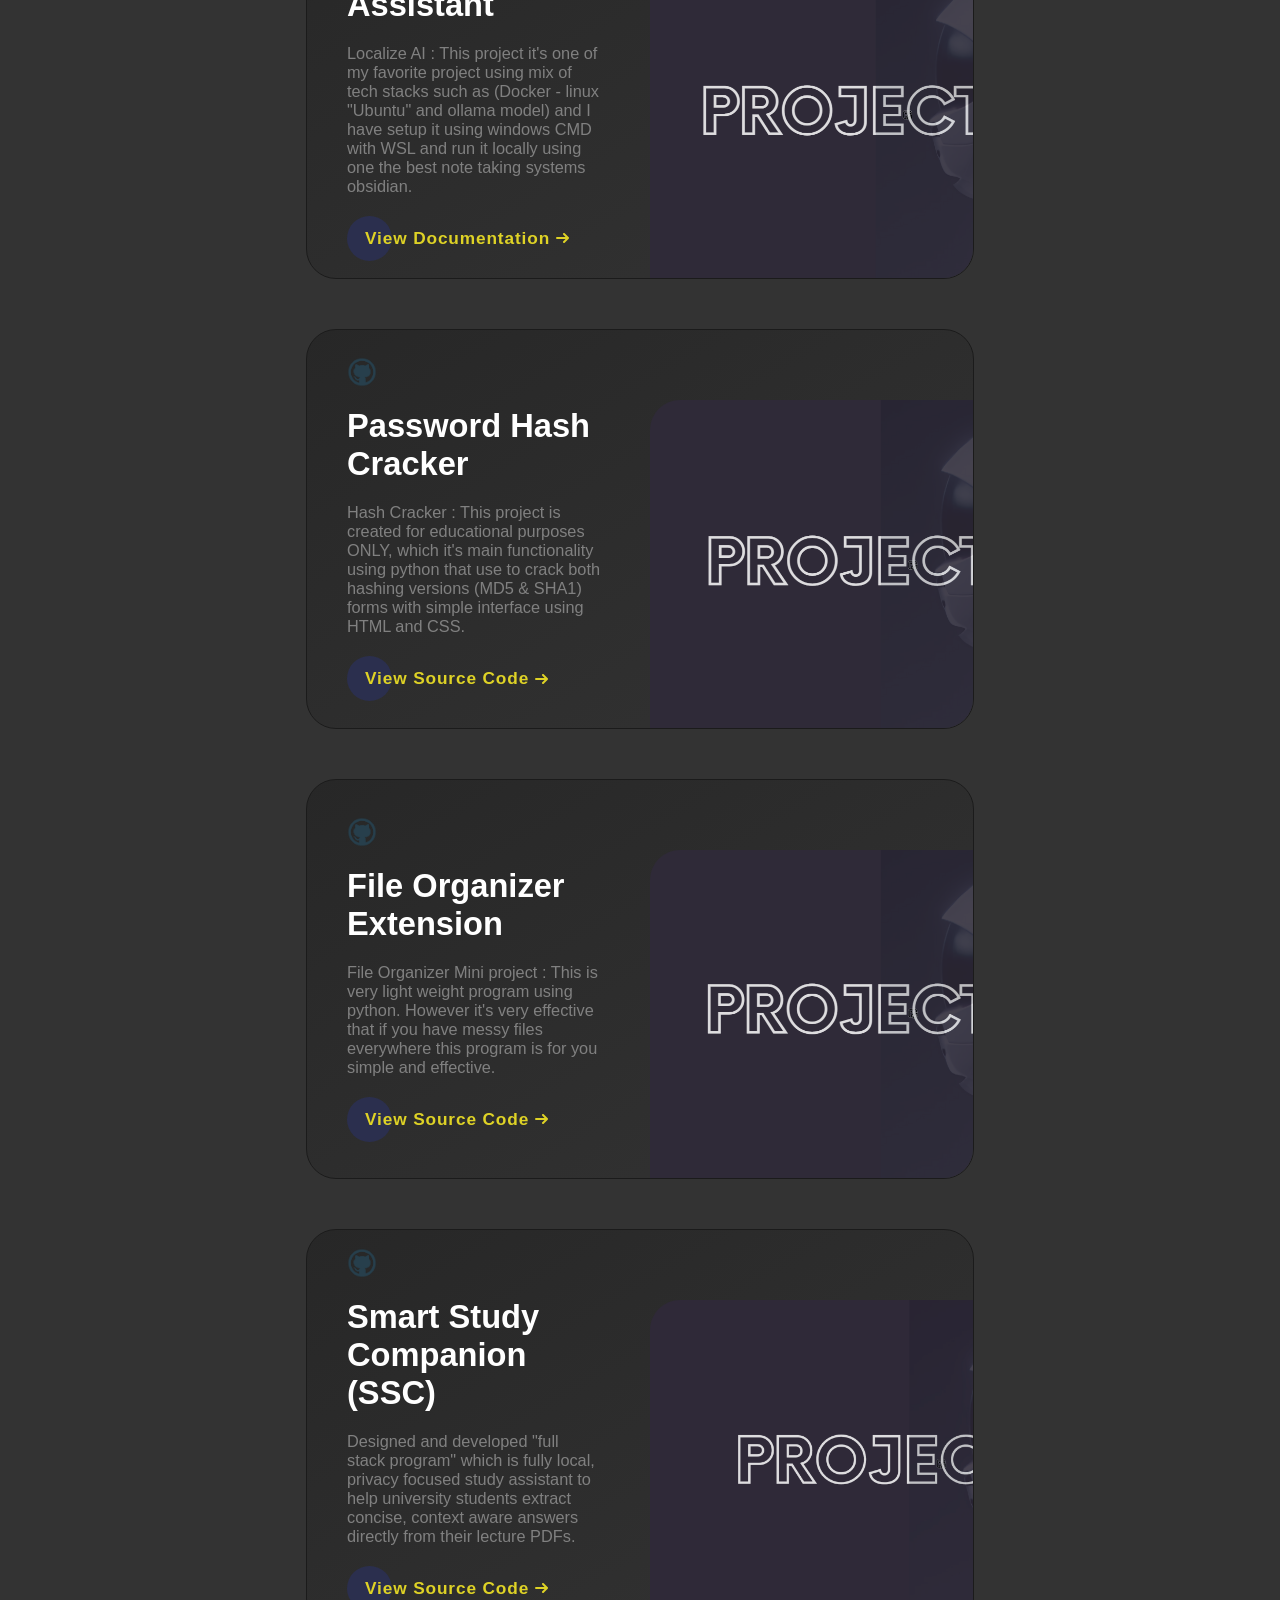
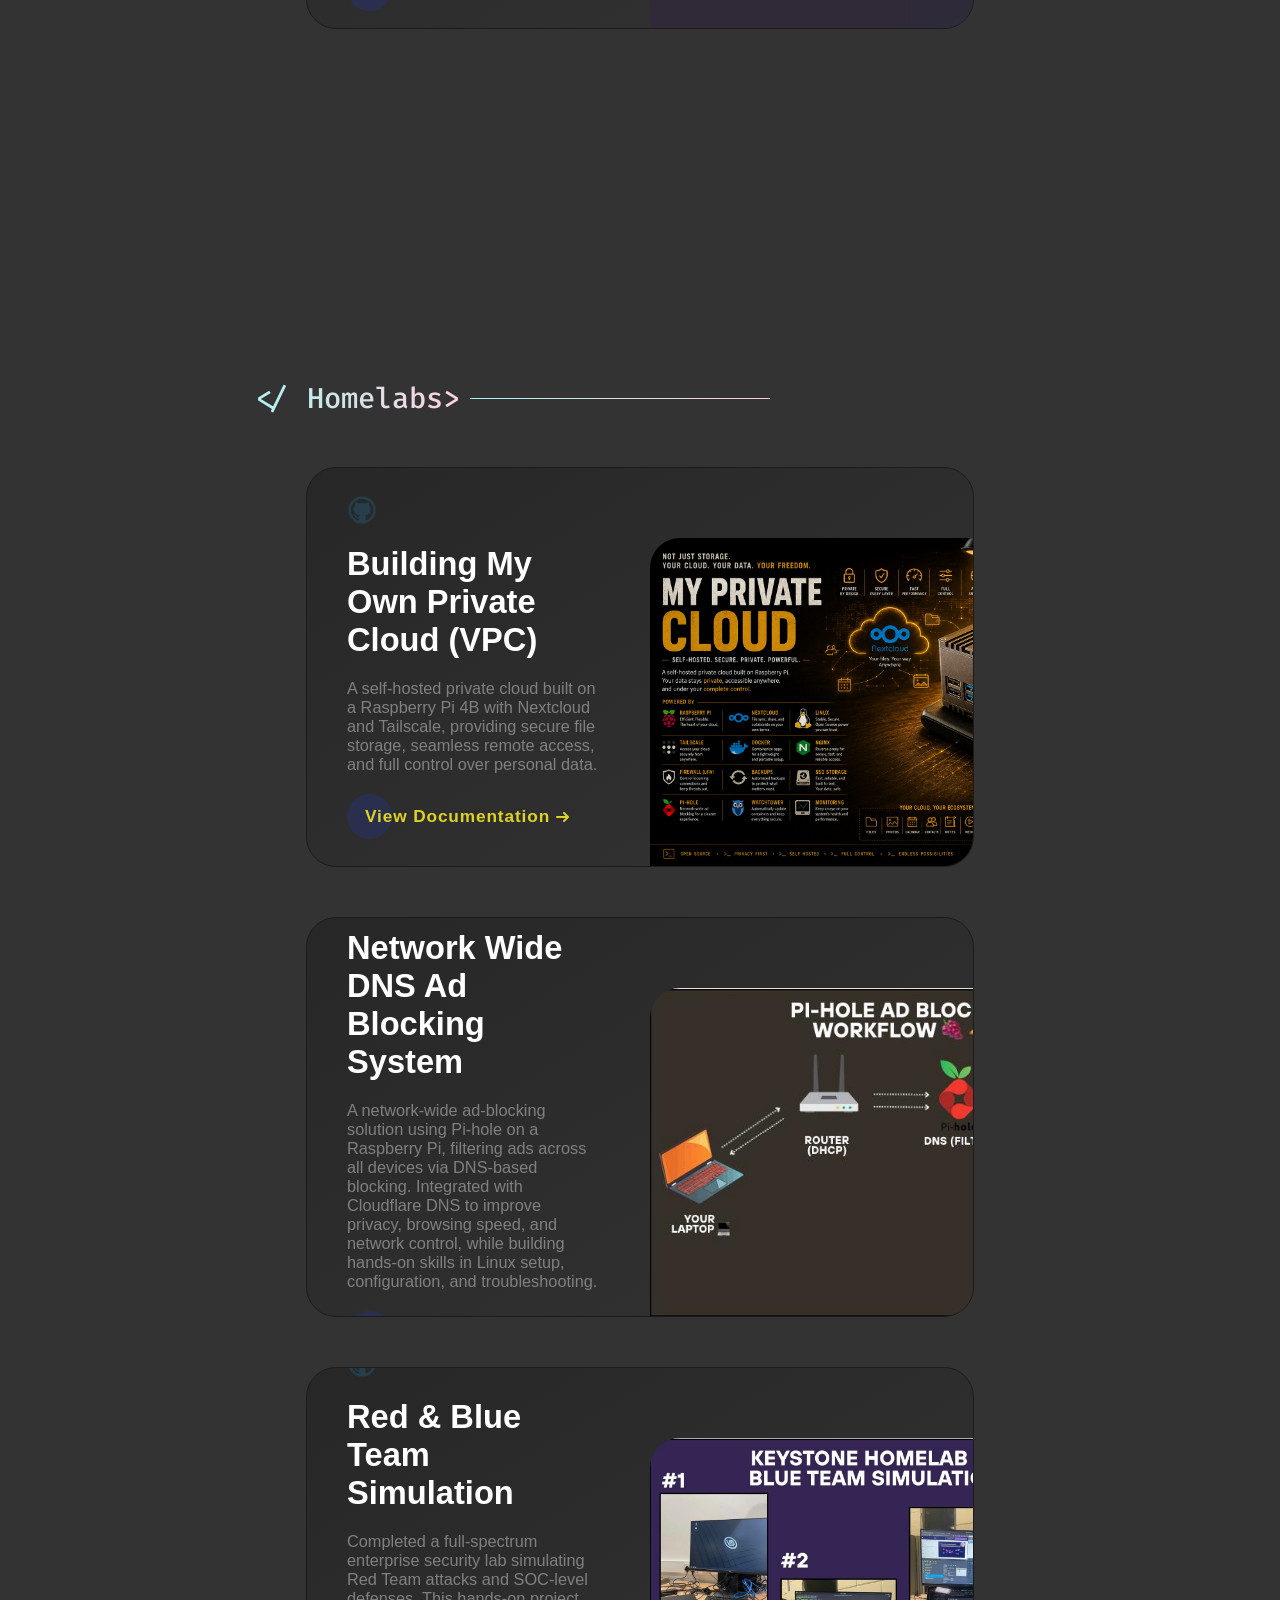
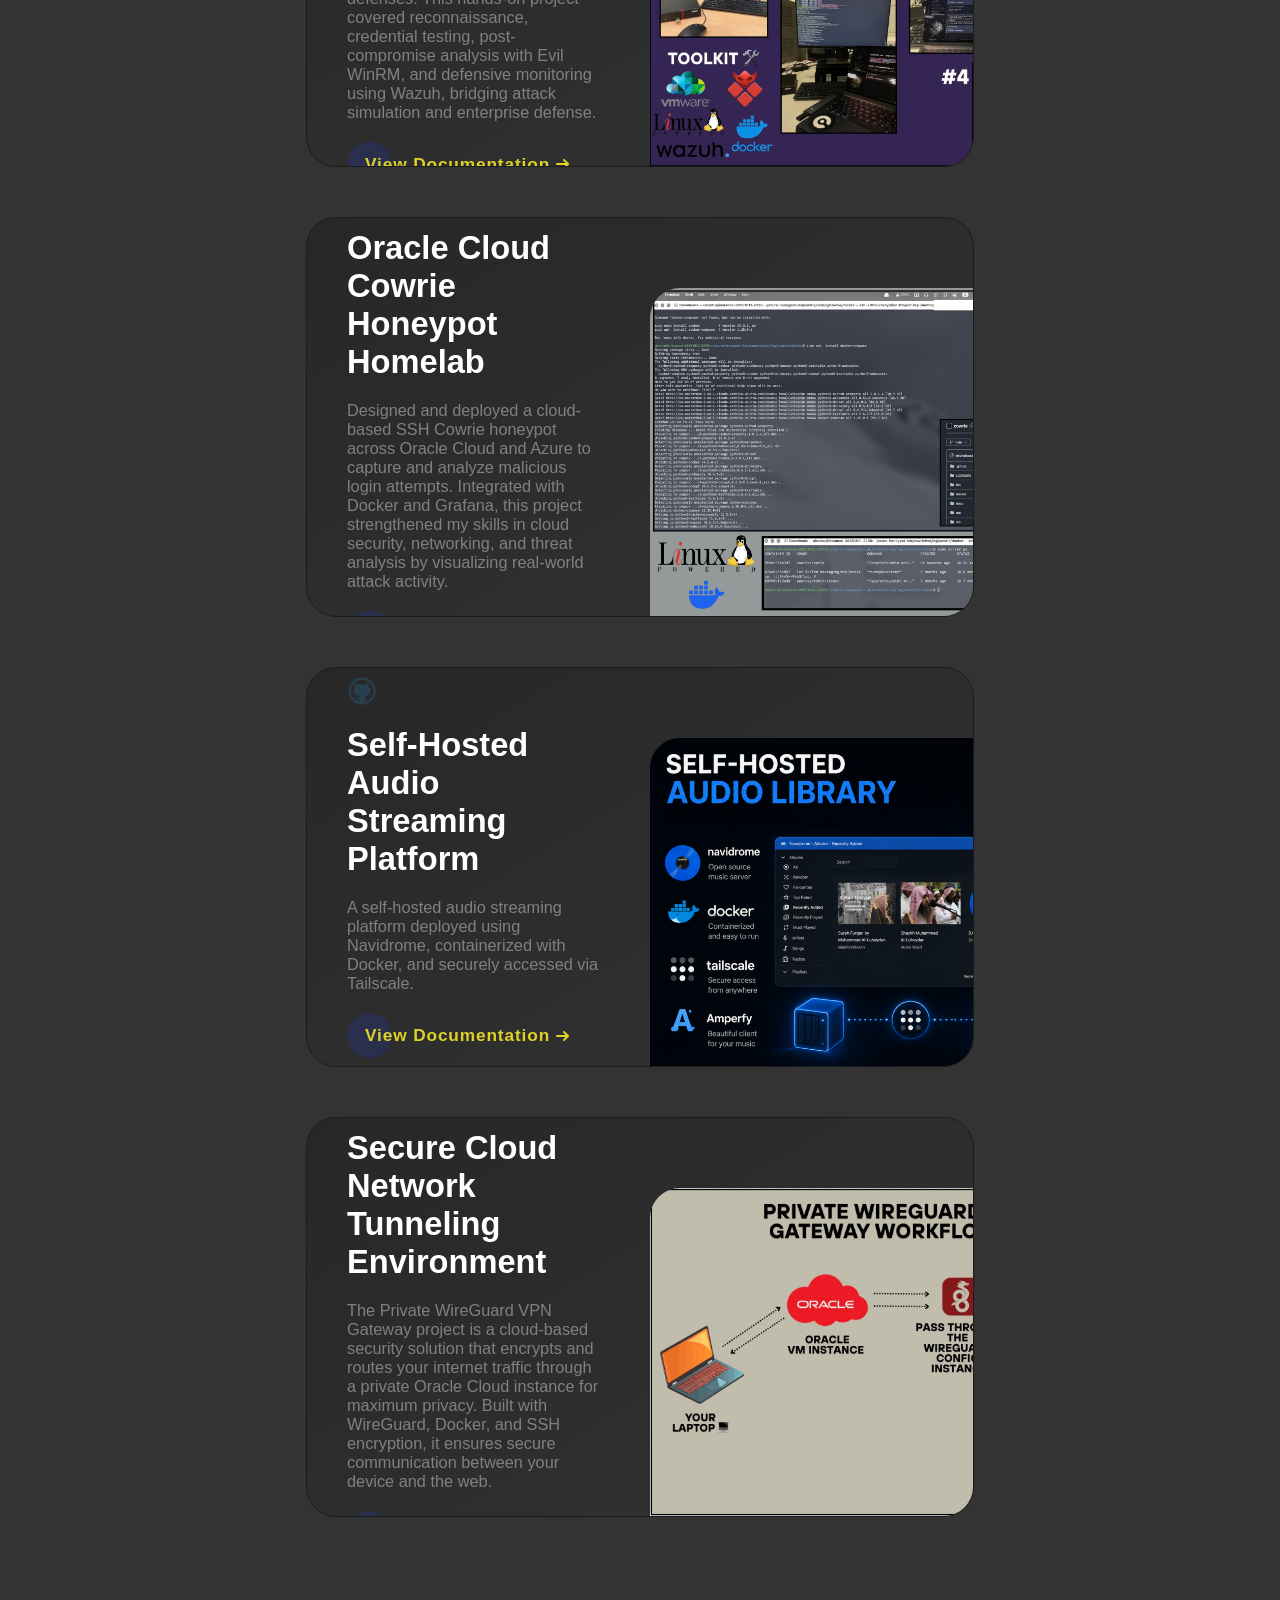
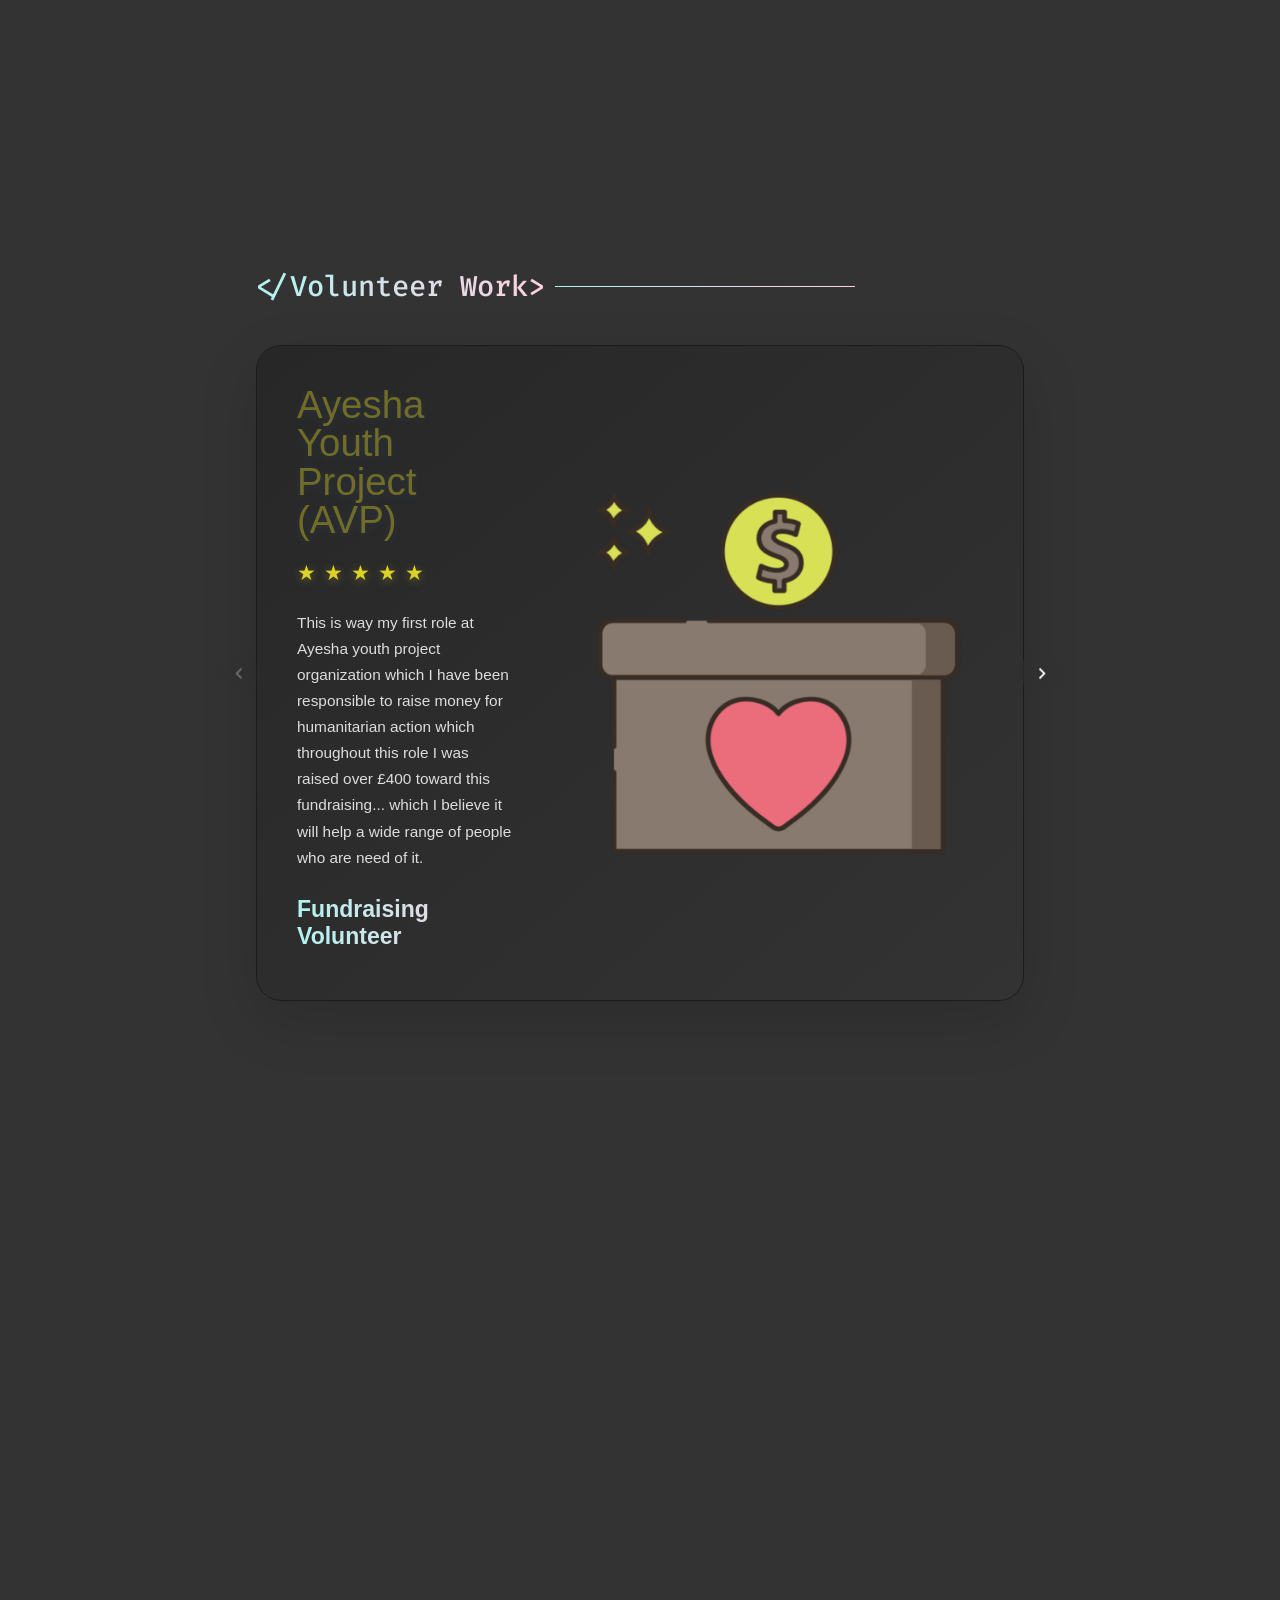
==== commit 8b6876ed: "Add files via upload" ====
--- a/index.html
+++ b/index.html
@@ -540,6 +540,33 @@
           </div>
           <!-- ---------------------- -->
           <div class="project-box-wrapper" data-aos="fade-up">
+            <div class="project-box project-box2">
+              <div class="info-div">
+                <img alt="Brunel Cybersecurity Society logo" class="faviconforProject" src="src/lgoo.png" />
+                <article class="ProjectHeading">Founder &amp; President : Brunel Cybersecurity Society (BCSS)</article>
+                <p class="ProjectDescription">
+                  I founded and lead Brunel Cybersecurity Society (BCSS), building an inclusive community for students
+                  to develop practical cybersecurity skills, collaborate on technical initiatives, and explore careers
+                  in the field.
+                </p>
+                <div class="project-buttons">
+                  <a aria-label="Visit Brunel Cybersecurity Society" class="cta"
+                    href="https://brunelstudents.com/organisation/cybersoc/" rel="noopener noreferrer" target="_blank">
+                    <span>Visit BCSS</span>
+                    <svg height="10px" viewbox="0 0 13 10" width="15px">
+                      <path d="M1,5 L11,5"></path>
+                      <polyline points="8 1 12 5 8 9"></polyline>
+                    </svg>
+                  </a>
+                </div>
+              </div>
+              <div class="image-div">
+                <img alt="Brunel Cybersecurity Society cover" src="src/BCSS_cover.png" />
+              </div>
+            </div>
+          </div>
+          <!-- ---------------------- -->
+          <div class="project-box-wrapper" data-aos="fade-up">
             <div class="project-box project-box2" id="project-box2">
               <div class="info-div">
                 <img alt="The Three Corners Book cover" class="faviconforProject" src="src/lgoo.png" />
@@ -866,9 +893,9 @@
           &lt;/ Software Projects&gt;
         </h2>
         <p class="sectionHeadingP"></p>
-      </div>
-      <div class="project-boxes-div">
-        <div class="project-box-wrapper" data-aos="fade-up">
+      </div>
+      <div class="project-boxes-div">
+        <div class="project-box-wrapper" data-aos="fade-up">
           <div class="project-box project-box2" id="project-box2">
             <div class="info-div">
               <img alt="atomic asher website favicon" class="faviconforProject" src="src/github icon.png" />
@@ -1032,41 +1059,41 @@
     </div>
   </section>
   <!-- project section ends -->
-  <section class="projects-section-container" id="homelabs">
+  <section class="projects-section-container" id="homelabs">
     <div class="projects-section-div">
       <div class="section-heading" data-aos="fade-up">
         <h2 aria-label="My projects starts from here" class="section-heading-article" tabindex="0">&#60;/ Homelabs&#62;
         </h2>
         <p class="sectionHeadingP"></p>
-      </div>
-      <div class="project-boxes-div">
-        <div class="project-box-wrapper" data-aos="fade-up">
-          <div class="project-box project-box2">
-            <div class="info-div">
-              <img alt="GitHub icon" class="faviconforProject" src="src/github icon.png" />
-              <article class="ProjectHeading">Building My Own Private Cloud (VPC)</article>
-              <p class="ProjectDescription">
-                A self-hosted private cloud built on a Raspberry Pi 4B with Nextcloud and Tailscale, providing secure
-                file storage, seamless remote access, and full control over personal data.
-              </p>
-              <div class="project-buttons">
-                <a aria-label="View private cloud documentation" class="cta"
-                  href="https://code-tech77.github.io/private-cloud-docs/welcome/" target="_blank" rel="noopener noreferrer">
-                  <span>View Documentation</span>
-                  <svg height="10px" viewbox="0 0 13 10" width="15px">
-                    <path d="M1,5 L11,5"></path>
-                    <polyline points="8 1 12 5 8 9"></polyline>
-                  </svg>
-                </a>
-              </div>
-            </div>
-            <div class="image-div">
-              <img alt="Private cloud hosted on a Raspberry Pi" src="src/VPC.PNG" />
-            </div>
-          </div>
-        </div>
-
-        <div class="project-box-wrapper" data-aos="fade-up">
+      </div>
+      <div class="project-boxes-div">
+        <div class="project-box-wrapper" data-aos="fade-up">
+          <div class="project-box project-box2">
+            <div class="info-div">
+              <img alt="GitHub icon" class="faviconforProject" src="src/github icon.png" />
+              <article class="ProjectHeading">Building My Own Private Cloud (VPC)</article>
+              <p class="ProjectDescription">
+                A self-hosted private cloud built on a Raspberry Pi 4B with Nextcloud and Tailscale, providing secure
+                file storage, seamless remote access, and full control over personal data.
+              </p>
+              <div class="project-buttons">
+                <a aria-label="View private cloud documentation" class="cta"
+                  href="https://code-tech77.github.io/private-cloud-docs/welcome/" target="_blank" rel="noopener noreferrer">
+                  <span>View Documentation</span>
+                  <svg height="10px" viewbox="0 0 13 10" width="15px">
+                    <path d="M1,5 L11,5"></path>
+                    <polyline points="8 1 12 5 8 9"></polyline>
+                  </svg>
+                </a>
+              </div>
+            </div>
+            <div class="image-div">
+              <img alt="Private cloud hosted on a Raspberry Pi" src="src/VPC.PNG" />
+            </div>
+          </div>
+        </div>
+
+        <div class="project-box-wrapper" data-aos="fade-up">
           <div class="project-box project-box2" id="project-box2">
             <div class="info-div">
               <img alt="atomic asher website favicon" class="faviconforProject" src="src/github icon.png" />
@@ -1772,4 +1799,4 @@
   </script>
 </body>
 
-</html>
+</html>
